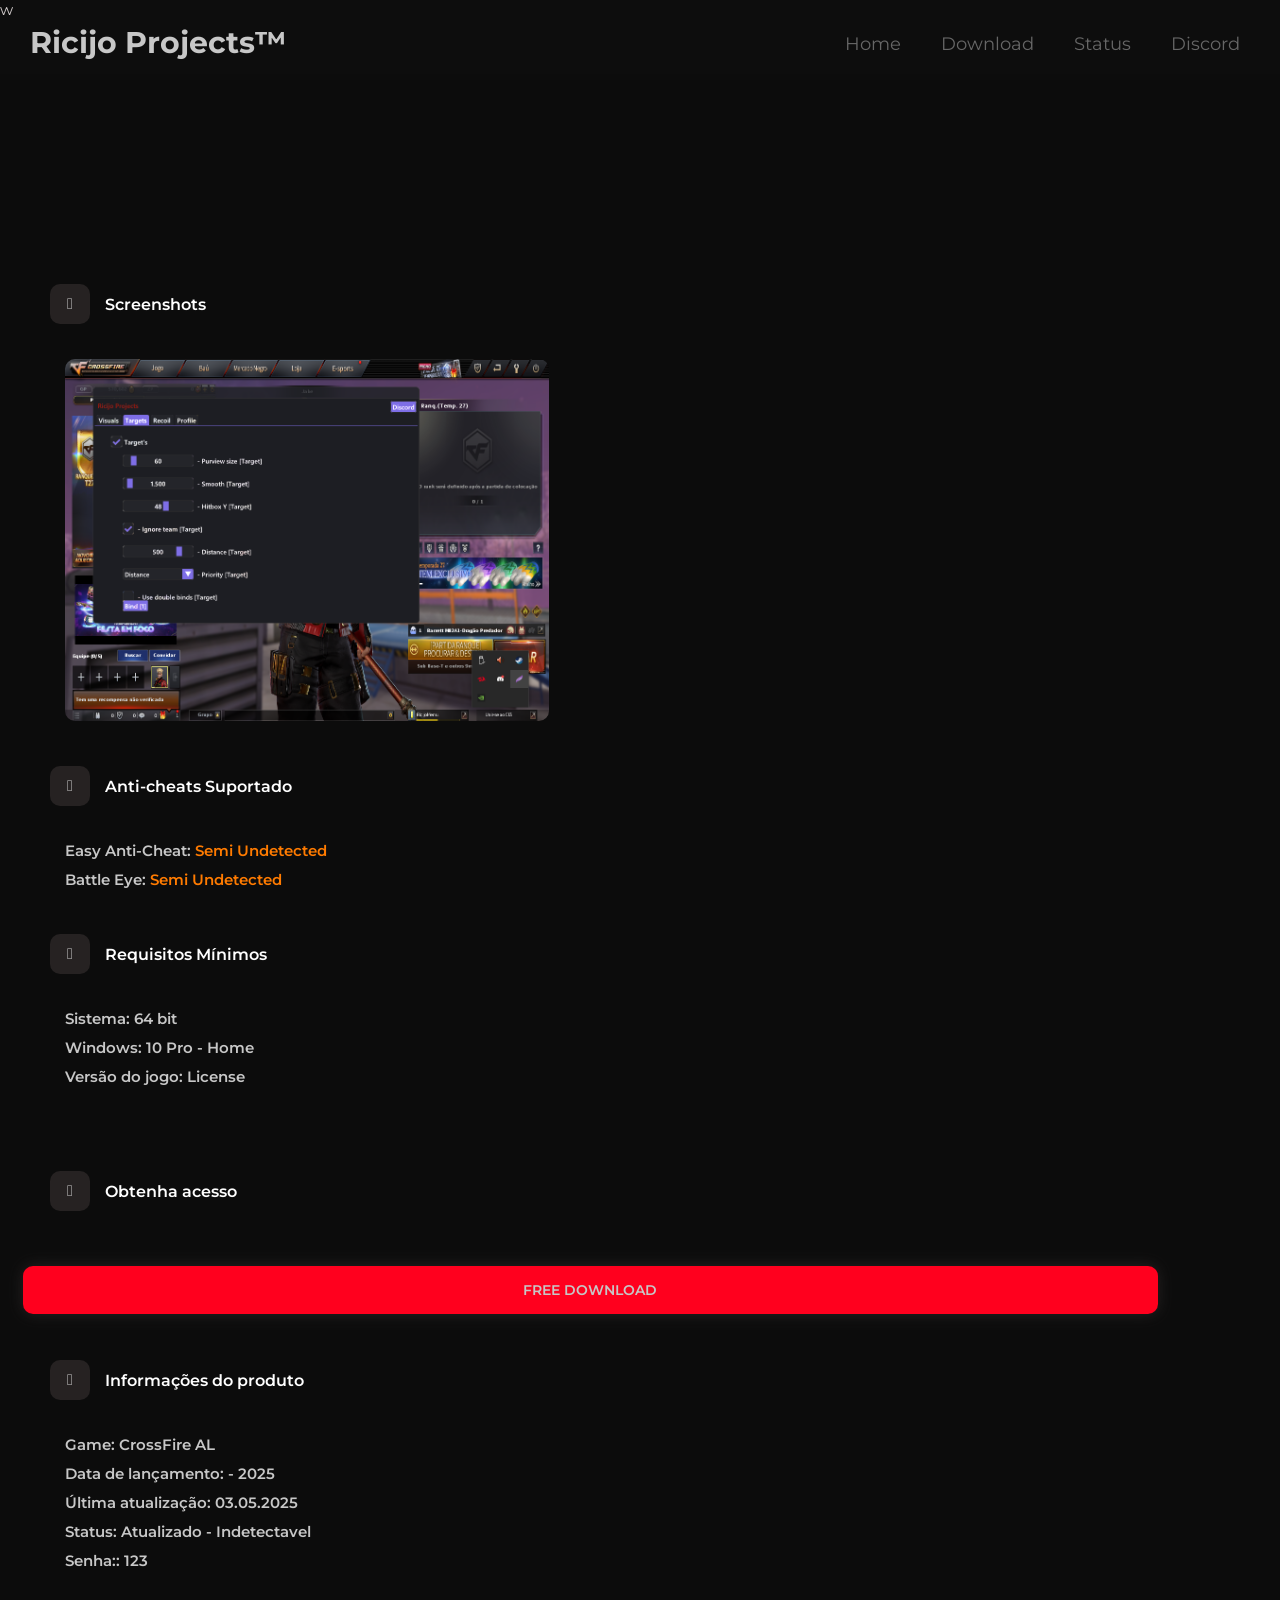
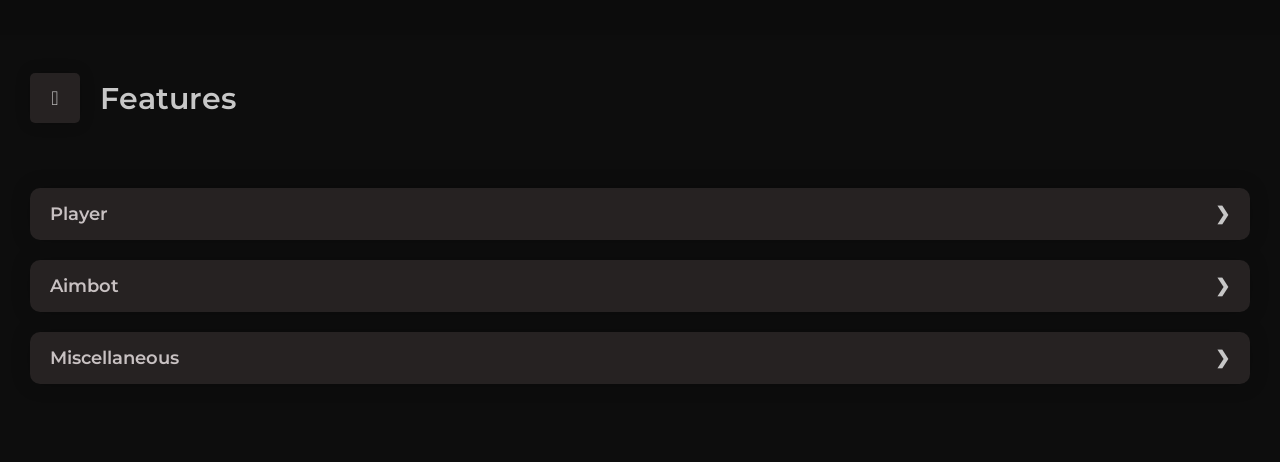
==== crossfire.html @ 5086c93b "Update crossfire.html" ====
w<html lang="en">
<!-- Mirrored from ruby-softwares.com/fortnite by HTTrack Website Copier/3.x [XR&CO'2014], Sun, 19 Feb 2023 17:25:14 GMT -->
<head>
    <link rel="icon" type="image/x-icon" href="assets/img/icon.ico">
    <meta charset="UTF-8">
    <meta name="viewport" content="width=device-width, initial-scale=1.0">
    <title>RC ~ CrossFire</title>
    <link rel="preconnect" href="https://fonts.gstatic.com/">
    <link href="https://fonts.googleapis.com/css2?family=Montserrat:wght@100;200;300;400;500;600;700;800;900&amp;family=Source+Sans+Pro:wght@200;300;400;600;700;900&amp;display=swap" rel="stylesheet">
    <link rel="stylesheet" href="css/fontawesome.min.css">
    <link rel="stylesheet" href="css/slick.css">
    <link rel="stylesheet" href="css/slick-theme.css">
    <link rel="stylesheet" href="css/style.css">
    <link rel="stylesheet" href="css/preloader.css">
    <link rel="apple-touch-icon" sizes="180x180" href="images/favicon/apple-touch-icon.html">
    <link rel="icon" href="assets/images/logo.png" type="image/x-icon">
    <link rel="manifest" href="images/favicon/site.html">
    <link rel="mask-icon" href="images/favicon/safari-pinned-tab.html" color="#5bbad5">
    <meta name="msapplication-TileColor" content="#da532c">
    <meta name="theme-color" content="#ffffff">
    <script src="../embed.sellpass.io/embed.js"></script>
    <link rel="stylesheet" href="../cdnjs.cloudflare.com/ajax/libs/font-awesome/4.7.0/css/font-awesome.min.css">
    <script src="../kit.fontawesome.com/d64f013ef9.js"></script><style media="all" id="fa-v4-font-face">/*!
 * Font Awesome Free 6.2.1 by @fontawesome - https://fontawesome.com
 * License - https://fontawesome.com/license/free (Icons: CC BY 4.0, Fonts: SIL OFL 1.1, Code: MIT License)
 * Copyright 2022 Fonticons, Inc.
 */@font-face{font-family:"FontAwesome";font-display:block;src:url(https://ka-f.fontawesome.com/releases/v6.2.1/webfonts/free-fa-solid-900.woff2) format("woff2"),url(https://ka-f.fontawesome.com/releases/v6.2.1/webfonts/free-fa-solid-900.ttf) format("truetype")}@font-face{font-family:"FontAwesome";font-display:block;src:url(https://ka-f.fontawesome.com/releases/v6.2.1/webfonts/free-fa-brands-400.woff2) format("woff2"),url(https://ka-f.fontawesome.com/releases/v6.2.1/webfonts/free-fa-brands-400.ttf) format("truetype")}@font-face{font-family:"FontAwesome";font-display:block;src:url(https://ka-f.fontawesome.com/releases/v6.2.1/webfonts/free-fa-regular-400.woff2) format("woff2"),url(https://ka-f.fontawesome.com/releases/v6.2.1/webfonts/free-fa-regular-400.ttf) format("truetype");unicode-range:u+f003,u+f006,u+f014,u+f016-f017,u+f01a-f01b,u+f01d,u+f022,u+f03e,u+f044,u+f046,u+f05c-f05d,u+f06e,u+f070,u+f087-f088,u+f08a,u+f094,u+f096-f097,u+f09d,u+f0a0,u+f0a2,u+f0a4-f0a7,u+f0c5,u+f0c7,u+f0e5-f0e6,u+f0eb,u+f0f6-f0f8,u+f10c,u+f114-f115,u+f118-f11a,u+f11c-f11d,u+f133,u+f147,u+f14e,u+f150-f152,u+f185-f186,u+f18e,u+f190-f192,u+f196,u+f1c1-f1c9,u+f1d9,u+f1db,u+f1e3,u+f1ea,u+f1f7,u+f1f9,u+f20a,u+f247-f248,u+f24a,u+f24d,u+f255-f25b,u+f25d,u+f271-f274,u+f278,u+f27b,u+f28c,u+f28e,u+f29c,u+f2b5,u+f2b7,u+f2ba,u+f2bc,u+f2be,u+f2c0-f2c1,u+f2c3,u+f2d0,u+f2d2,u+f2d4,u+f2dc}@font-face{font-family:"FontAwesome";font-display:block;src:url(https://ka-f.fontawesome.com/releases/v6.2.1/webfonts/free-fa-v4compatibility.woff2) format("woff2"),url(https://ka-f.fontawesome.com/releases/v6.2.1/webfonts/free-fa-v4compatibility.ttf) format("truetype");unicode-range:u+f041,u+f047,u+f065-f066,u+f07d-f07e,u+f080,u+f08b,u+f08e,u+f090,u+f09a,u+f0ac,u+f0ae,u+f0b2,u+f0d0,u+f0d6,u+f0e4,u+f0ec,u+f10a-f10b,u+f123,u+f13e,u+f148-f149,u+f14c,u+f156,u+f15e,u+f160-f161,u+f163,u+f175-f178,u+f195,u+f1f8,u+f219,u+f27a}</style><style media="all" id="fa-v5-font-face">/*!
 * Font Awesome Free 6.2.1 by @fontawesome - https://fontawesome.com
 * License - https://fontawesome.com/license/free (Icons: CC BY 4.0, Fonts: SIL OFL 1.1, Code: MIT License)
 * Copyright 2022 Fonticons, Inc.
 */@font-face{font-family:"Font Awesome 5 Brands";font-display:block;font-weight:400;src:url(https://ka-f.fontawesome.com/releases/v6.2.1/webfonts/free-fa-brands-400.woff2) format("woff2"),url(https://ka-f.fontawesome.com/releases/v6.2.1/webfonts/free-fa-brands-400.ttf) format("truetype")}@font-face{font-family:"Font Awesome 5 Free";font-display:block;font-weight:900;src:url(https://ka-f.fontawesome.com/releases/v6.2.1/webfonts/free-fa-solid-900.woff2) format("woff2"),url(https://ka-f.fontawesome.com/releases/v6.2.1/webfonts/free-fa-solid-900.ttf) format("truetype")}@font-face{font-family:"Font Awesome 5 Free";font-display:block;font-weight:400;src:url(https://ka-f.fontawesome.com/releases/v6.2.1/webfonts/free-fa-regular-400.woff2) format("woff2"),url(https://ka-f.fontawesome.com/releases/v6.2.1/webfonts/free-fa-regular-400.ttf) format("truetype")}</style><style media="all" id="fa-v4-shims">/*!
 * Font Awesome Free 6.2.1 by @fontawesome - https://fontawesome.com
 * License - https://fontawesome.com/license/free (Icons: CC BY 4.0, Fonts: SIL OFL 1.1, Code: MIT License)
 * Copyright 2022 Fonticons, Inc.
 */.fa.fa-glass:before{content:"\f000"}.fa.fa-envelope-o{font-family:"Font Awesome 6 Free";font-weight:400}.fa.fa-envelope-o:before{content:"\f0e0"}.fa.fa-star-o{font-family:"Font Awesome 6 Free";font-weight:400}.fa.fa-star-o:before{content:"\f005"}.fa.fa-close:before,.fa.fa-remove:before{content:"\f00d"}.fa.fa-gear:before{content:"\f013"}.fa.fa-trash-o{font-family:"Font Awesome 6 Free";font-weight:400}.fa.fa-trash-o:before{content:"\f2ed"}.fa.fa-home:before{content:"\f015"}.fa.fa-file-o{font-family:"Font Awesome 6 Free";font-weight:400}.fa.fa-file-o:before{content:"\f15b"}.fa.fa-clock-o{font-family:"Font Awesome 6 Free";font-weight:400}.fa.fa-clock-o:before{content:"\f017"}.fa.fa-arrow-circle-o-down{font-family:"Font Awesome 6 Free";font-weight:400}.fa.fa-arrow-circle-o-down:before{content:"\f358"}.fa.fa-arrow-circle-o-up{font-family:"Font Awesome 6 Free";font-weight:400}.fa.fa-arrow-circle-o-up:before{content:"\f35b"}.fa.fa-play-circle-o{font-family:"Font Awesome 6 Free";font-weight:400}.fa.fa-play-circle-o:before{content:"\f144"}.fa.fa-repeat:before,.fa.fa-rotate-right:before{content:"\f01e"}.fa.fa-refresh:before{content:"\f021"}.fa.fa-list-alt{font-family:"Font Awesome 6 Free";font-weight:400}.fa.fa-list-alt:before{content:"\f022"}.fa.fa-dedent:before{content:"\f03b"}.fa.fa-video-camera:before{content:"\f03d"}.fa.fa-picture-o{font-family:"Font Awesome 6 Free";font-weight:400}.fa.fa-picture-o:before{content:"\f03e"}.fa.fa-photo{font-family:"Font Awesome 6 Free";font-weight:400}.fa.fa-photo:before{content:"\f03e"}.fa.fa-image{font-family:"Font Awesome 6 Free";font-weight:400}.fa.fa-image:before{content:"\f03e"}.fa.fa-map-marker:before{content:"\f3c5"}.fa.fa-pencil-square-o{font-family:"Font Awesome 6 Free";font-weight:400}.fa.fa-pencil-square-o:before{content:"\f044"}.fa.fa-edit{font-family:"Font Awesome 6 Free";font-weight:400}.fa.fa-edit:before{content:"\f044"}.fa.fa-share-square-o:before{content:"\f14d"}.fa.fa-check-square-o{font-family:"Font Awesome 6 Free";font-weight:400}.fa.fa-check-square-o:before{content:"\f14a"}.fa.fa-arrows:before{content:"\f0b2"}.fa.fa-times-circle-o{font-family:"Font Awesome 6 Free";font-weight:400}.fa.fa-times-circle-o:before{content:"\f057"}.fa.fa-check-circle-o{font-family:"Font Awesome 6 Free";font-weight:400}.fa.fa-check-circle-o:before{content:"\f058"}.fa.fa-mail-forward:before{content:"\f064"}.fa.fa-expand:before{content:"\f424"}.fa.fa-compress:before{content:"\f422"}.fa.fa-eye,.fa.fa-eye-slash{font-family:"Font Awesome 6 Free";font-weight:400}.fa.fa-warning:before{content:"\f071"}.fa.fa-calendar:before{content:"\f073"}.fa.fa-arrows-v:before{content:"\f338"}.fa.fa-arrows-h:before{content:"\f337"}.fa.fa-bar-chart-o:before,.fa.fa-bar-chart:before{content:"\e0e3"}.fa.fa-twitter-square{font-family:"Font Awesome 6 Brands";font-weight:400}.fa.fa-twitter-square:before{content:"\f081"}.fa.fa-facebook-square{font-family:"Font Awesome 6 Brands";font-weight:400}.fa.fa-facebook-square:before{content:"\f082"}.fa.fa-gears:before{content:"\f085"}.fa.fa-thumbs-o-up{font-family:"Font Awesome 6 Free";font-weight:400}.fa.fa-thumbs-o-up:before{content:"\f164"}.fa.fa-thumbs-o-down{font-family:"Font Awesome 6 Free";font-weight:400}.fa.fa-thumbs-o-down:before{content:"\f165"}.fa.fa-heart-o{font-family:"Font Awesome 6 Free";font-weight:400}.fa.fa-heart-o:before{content:"\f004"}.fa.fa-sign-out:before{content:"\f2f5"}.fa.fa-linkedin-square{font-family:"Font Awesome 6 Brands";font-weight:400}.fa.fa-linkedin-square:before{content:"\f08c"}.fa.fa-thumb-tack:before{content:"\f08d"}.fa.fa-external-link:before{content:"\f35d"}.fa.fa-sign-in:before{content:"\f2f6"}.fa.fa-github-square{font-family:"Font Awesome 6 Brands";font-weight:400}.fa.fa-github-square:before{content:"\f092"}.fa.fa-lemon-o{font-family:"Font Awesome 6 Free";font-weight:400}.fa.fa-lemon-o:before{content:"\f094"}.fa.fa-square-o{font-family:"Font Awesome 6 Free";font-weight:400}.fa.fa-square-o:before{content:"\f0c8"}.fa.fa-bookmark-o{font-family:"Font Awesome 6 Free";font-weight:400}.fa.fa-bookmark-o:before{content:"\f02e"}.fa.fa-facebook,.fa.fa-twitter{font-family:"Font Awesome 6 Brands";font-weight:400}.fa.fa-facebook:before{content:"\f39e"}.fa.fa-facebook-f{font-family:"Font Awesome 6 Brands";font-weight:400}.fa.fa-facebook-f:before{content:"\f39e"}.fa.fa-github{font-family:"Font Awesome 6 Brands";font-weight:400}.fa.fa-credit-card{font-family:"Font Awesome 6 Free";font-weight:400}.fa.fa-feed:before{content:"\f09e"}.fa.fa-hdd-o{font-family:"Font Awesome 6 Free";font-weight:400}.fa.fa-hdd-o:before{content:"\f0a0"}.fa.fa-hand-o-right{font-family:"Font Awesome 6 Free";font-weight:400}.fa.fa-hand-o-right:before{content:"\f0a4"}.fa.fa-hand-o-left{font-family:"Font Awesome 6 Free";font-weight:400}.fa.fa-hand-o-left:before{content:"\f0a5"}.fa.fa-hand-o-up{font-family:"Font Awesome 6 Free";font-weight:400}.fa.fa-hand-o-up:before{content:"\f0a6"}.fa.fa-hand-o-down{font-family:"Font Awesome 6 Free";font-weight:400}.fa.fa-hand-o-down:before{content:"\f0a7"}.fa.fa-globe:before{content:"\f57d"}.fa.fa-tasks:before{content:"\f828"}.fa.fa-arrows-alt:before{content:"\f31e"}.fa.fa-group:before{content:"\f0c0"}.fa.fa-chain:before{content:"\f0c1"}.fa.fa-cut:before{content:"\f0c4"}.fa.fa-files-o{font-family:"Font Awesome 6 Free";font-weight:400}.fa.fa-files-o:before{content:"\f0c5"}.fa.fa-floppy-o{font-family:"Font Awesome 6 Free";font-weight:400}.fa.fa-floppy-o:before{content:"\f0c7"}.fa.fa-save{font-family:"Font Awesome 6 Free";font-weight:400}.fa.fa-save:before{content:"\f0c7"}.fa.fa-navicon:before,.fa.fa-reorder:before{content:"\f0c9"}.fa.fa-magic:before{content:"\e2ca"}.fa.fa-pinterest,.fa.fa-pinterest-square{font-family:"Font Awesome 6 Brands";font-weight:400}.fa.fa-pinterest-square:before{content:"\f0d3"}.fa.fa-google-plus-square{font-family:"Font Awesome 6 Brands";font-weight:400}.fa.fa-google-plus-square:before{content:"\f0d4"}.fa.fa-google-plus{font-family:"Font Awesome 6 Brands";font-weight:400}.fa.fa-google-plus:before{content:"\f0d5"}.fa.fa-money:before{content:"\f3d1"}.fa.fa-unsorted:before{content:"\f0dc"}.fa.fa-sort-desc:before{content:"\f0dd"}.fa.fa-sort-asc:before{content:"\f0de"}.fa.fa-linkedin{font-family:"Font Awesome 6 Brands";font-weight:400}.fa.fa-linkedin:before{content:"\f0e1"}.fa.fa-rotate-left:before{content:"\f0e2"}.fa.fa-legal:before{content:"\f0e3"}.fa.fa-dashboard:before,.fa.fa-tachometer:before{content:"\f625"}.fa.fa-comment-o{font-family:"Font Awesome 6 Free";font-weight:400}.fa.fa-comment-o:before{content:"\f075"}.fa.fa-comments-o{font-family:"Font Awesome 6 Free";font-weight:400}.fa.fa-comments-o:before{content:"\f086"}.fa.fa-flash:before{content:"\f0e7"}.fa.fa-clipboard:before{content:"\f0ea"}.fa.fa-lightbulb-o{font-family:"Font Awesome 6 Free";font-weight:400}.fa.fa-lightbulb-o:before{content:"\f0eb"}.fa.fa-exchange:before{content:"\f362"}.fa.fa-cloud-download:before{content:"\f0ed"}.fa.fa-cloud-upload:before{content:"\f0ee"}.fa.fa-bell-o{font-family:"Font Awesome 6 Free";font-weight:400}.fa.fa-bell-o:before{content:"\f0f3"}.fa.fa-cutlery:before{content:"\f2e7"}.fa.fa-file-text-o{font-family:"Font Awesome 6 Free";font-weight:400}.fa.fa-file-text-o:before{content:"\f15c"}.fa.fa-building-o{font-family:"Font Awesome 6 Free";font-weight:400}.fa.fa-building-o:before{content:"\f1ad"}.fa.fa-hospital-o{font-family:"Font Awesome 6 Free";font-weight:400}.fa.fa-hospital-o:before{content:"\f0f8"}.fa.fa-tablet:before{content:"\f3fa"}.fa.fa-mobile-phone:before,.fa.fa-mobile:before{content:"\f3cd"}.fa.fa-circle-o{font-family:"Font Awesome 6 Free";font-weight:400}.fa.fa-circle-o:before{content:"\f111"}.fa.fa-mail-reply:before{content:"\f3e5"}.fa.fa-github-alt{font-family:"Font Awesome 6 Brands";font-weight:400}.fa.fa-folder-o{font-family:"Font Awesome 6 Free";font-weight:400}.fa.fa-folder-o:before{content:"\f07b"}.fa.fa-folder-open-o{font-family:"Font Awesome 6 Free";font-weight:400}.fa.fa-folder-open-o:before{content:"\f07c"}.fa.fa-smile-o{font-family:"Font Awesome 6 Free";font-weight:400}.fa.fa-smile-o:before{content:"\f118"}.fa.fa-frown-o{font-family:"Font Awesome 6 Free";font-weight:400}.fa.fa-frown-o:before{content:"\f119"}.fa.fa-meh-o{font-family:"Font Awesome 6 Free";font-weight:400}.fa.fa-meh-o:before{content:"\f11a"}.fa.fa-keyboard-o{font-family:"Font Awesome 6 Free";font-weight:400}.fa.fa-keyboard-o:before{content:"\f11c"}.fa.fa-flag-o{font-family:"Font Awesome 6 Free";font-weight:400}.fa.fa-flag-o:before{content:"\f024"}.fa.fa-mail-reply-all:before{content:"\f122"}.fa.fa-star-half-o{font-family:"Font Awesome 6 Free";font-weight:400}.fa.fa-star-half-o:before{content:"\f5c0"}.fa.fa-star-half-empty{font-family:"Font Awesome 6 Free";font-weight:400}.fa.fa-star-half-empty:before{content:"\f5c0"}.fa.fa-star-half-full{font-family:"Font Awesome 6 Free";font-weight:400}.fa.fa-star-half-full:before{content:"\f5c0"}.fa.fa-code-fork:before{content:"\f126"}.fa.fa-chain-broken:before,.fa.fa-unlink:before{content:"\f127"}.fa.fa-calendar-o{font-family:"Font Awesome 6 Free";font-weight:400}.fa.fa-calendar-o:before{content:"\f133"}.fa.fa-css3,.fa.fa-html5,.fa.fa-maxcdn{font-family:"Font Awesome 6 Brands";font-weight:400}.fa.fa-unlock-alt:before{content:"\f09c"}.fa.fa-minus-square-o{font-family:"Font Awesome 6 Free";font-weight:400}.fa.fa-minus-square-o:before{content:"\f146"}.fa.fa-level-up:before{content:"\f3bf"}.fa.fa-level-down:before{content:"\f3be"}.fa.fa-pencil-square:before{content:"\f14b"}.fa.fa-external-link-square:before{content:"\f360"}.fa.fa-compass{font-family:"Font Awesome 6 Free";font-weight:400}.fa.fa-caret-square-o-down{font-family:"Font Awesome 6 Free";font-weight:400}.fa.fa-caret-square-o-down:before{content:"\f150"}.fa.fa-toggle-down{font-family:"Font Awesome 6 Free";font-weight:400}.fa.fa-toggle-down:before{content:"\f150"}.fa.fa-caret-square-o-up{font-family:"Font Awesome 6 Free";font-weight:400}.fa.fa-caret-square-o-up:before{content:"\f151"}.fa.fa-toggle-up{font-family:"Font Awesome 6 Free";font-weight:400}.fa.fa-toggle-up:before{content:"\f151"}.fa.fa-caret-square-o-right{font-family:"Font Awesome 6 Free";font-weight:400}.fa.fa-caret-square-o-right:before{content:"\f152"}.fa.fa-toggle-right{font-family:"Font Awesome 6 Free";font-weight:400}.fa.fa-toggle-right:before{content:"\f152"}.fa.fa-eur:before,.fa.fa-euro:before{content:"\f153"}.fa.fa-gbp:before{content:"\f154"}.fa.fa-dollar:before,.fa.fa-usd:before{content:"\24"}.fa.fa-inr:before,.fa.fa-rupee:before{content:"\e1bc"}.fa.fa-cny:before,.fa.fa-jpy:before,.fa.fa-rmb:before,.fa.fa-yen:before{content:"\f157"}.fa.fa-rouble:before,.fa.fa-rub:before,.fa.fa-ruble:before{content:"\f158"}.fa.fa-krw:before,.fa.fa-won:before{content:"\f159"}.fa.fa-bitcoin,.fa.fa-btc{font-family:"Font Awesome 6 Brands";font-weight:400}.fa.fa-bitcoin:before{content:"\f15a"}.fa.fa-file-text:before{content:"\f15c"}.fa.fa-sort-alpha-asc:before{content:"\f15d"}.fa.fa-sort-alpha-desc:before{content:"\f881"}.fa.fa-sort-amount-asc:before{content:"\f884"}.fa.fa-sort-amount-desc:before{content:"\f160"}.fa.fa-sort-numeric-asc:before{content:"\f162"}.fa.fa-sort-numeric-desc:before{content:"\f886"}.fa.fa-youtube-square{font-family:"Font Awesome 6 Brands";font-weight:400}.fa.fa-youtube-square:before{content:"\f431"}.fa.fa-xing,.fa.fa-xing-square,.fa.fa-youtube{font-family:"Font Awesome 6 Brands";font-weight:400}.fa.fa-xing-square:before{content:"\f169"}.fa.fa-youtube-play{font-family:"Font Awesome 6 Brands";font-weight:400}.fa.fa-youtube-play:before{content:"\f167"}.fa.fa-adn,.fa.fa-bitbucket,.fa.fa-bitbucket-square,.fa.fa-dropbox,.fa.fa-flickr,.fa.fa-instagram,.fa.fa-stack-overflow{font-family:"Font Awesome 6 Brands";font-weight:400}.fa.fa-bitbucket-square:before{content:"\f171"}.fa.fa-tumblr,.fa.fa-tumblr-square{font-family:"Font Awesome 6 Brands";font-weight:400}.fa.fa-tumblr-square:before{content:"\f174"}.fa.fa-long-arrow-down:before{content:"\f309"}.fa.fa-long-arrow-up:before{content:"\f30c"}.fa.fa-long-arrow-left:before{content:"\f30a"}.fa.fa-long-arrow-right:before{content:"\f30b"}.fa.fa-android,.fa.fa-apple,.fa.fa-dribbble,.fa.fa-foursquare,.fa.fa-gittip,.fa.fa-gratipay,.fa.fa-linux,.fa.fa-skype,.fa.fa-trello,.fa.fa-windows{font-family:"Font Awesome 6 Brands";font-weight:400}.fa.fa-gittip:before{content:"\f184"}.fa.fa-sun-o{font-family:"Font Awesome 6 Free";font-weight:400}.fa.fa-sun-o:before{content:"\f185"}.fa.fa-moon-o{font-family:"Font Awesome 6 Free";font-weight:400}.fa.fa-moon-o:before{content:"\f186"}.fa.fa-pagelines,.fa.fa-renren,.fa.fa-stack-exchange,.fa.fa-vk,.fa.fa-weibo{font-family:"Font Awesome 6 Brands";font-weight:400}.fa.fa-arrow-circle-o-right{font-family:"Font Awesome 6 Free";font-weight:400}.fa.fa-arrow-circle-o-right:before{content:"\f35a"}.fa.fa-arrow-circle-o-left{font-family:"Font Awesome 6 Free";font-weight:400}.fa.fa-arrow-circle-o-left:before{content:"\f359"}.fa.fa-caret-square-o-left{font-family:"Font Awesome 6 Free";font-weight:400}.fa.fa-caret-square-o-left:before{content:"\f191"}.fa.fa-toggle-left{font-family:"Font Awesome 6 Free";font-weight:400}.fa.fa-toggle-left:before{content:"\f191"}.fa.fa-dot-circle-o{font-family:"Font Awesome 6 Free";font-weight:400}.fa.fa-dot-circle-o:before{content:"\f192"}.fa.fa-vimeo-square{font-family:"Font Awesome 6 Brands";font-weight:400}.fa.fa-vimeo-square:before{content:"\f194"}.fa.fa-try:before,.fa.fa-turkish-lira:before{content:"\e2bb"}.fa.fa-plus-square-o{font-family:"Font Awesome 6 Free";font-weight:400}.fa.fa-plus-square-o:before{content:"\f0fe"}.fa.fa-openid,.fa.fa-slack,.fa.fa-wordpress{font-family:"Font Awesome 6 Brands";font-weight:400}.fa.fa-bank:before,.fa.fa-institution:before{content:"\f19c"}.fa.fa-mortar-board:before{content:"\f19d"}.fa.fa-google,.fa.fa-reddit,.fa.fa-reddit-square,.fa.fa-yahoo{font-family:"Font Awesome 6 Brands";font-weight:400}.fa.fa-reddit-square:before{content:"\f1a2"}.fa.fa-behance,.fa.fa-behance-square,.fa.fa-delicious,.fa.fa-digg,.fa.fa-drupal,.fa.fa-joomla,.fa.fa-pied-piper-alt,.fa.fa-pied-piper-pp,.fa.fa-stumbleupon,.fa.fa-stumbleupon-circle{font-family:"Font Awesome 6 Brands";font-weight:400}.fa.fa-behance-square:before{content:"\f1b5"}.fa.fa-steam,.fa.fa-steam-square{font-family:"Font Awesome 6 Brands";font-weight:400}.fa.fa-steam-square:before{content:"\f1b7"}.fa.fa-automobile:before{content:"\f1b9"}.fa.fa-cab:before{content:"\f1ba"}.fa.fa-deviantart,.fa.fa-soundcloud,.fa.fa-spotify{font-family:"Font Awesome 6 Brands";font-weight:400}.fa.fa-file-pdf-o{font-family:"Font Awesome 6 Free";font-weight:400}.fa.fa-file-pdf-o:before{content:"\f1c1"}.fa.fa-file-word-o{font-family:"Font Awesome 6 Free";font-weight:400}.fa.fa-file-word-o:before{content:"\f1c2"}.fa.fa-file-excel-o{font-family:"Font Awesome 6 Free";font-weight:400}.fa.fa-file-excel-o:before{content:"\f1c3"}.fa.fa-file-powerpoint-o{font-family:"Font Awesome 6 Free";font-weight:400}.fa.fa-file-powerpoint-o:before{content:"\f1c4"}.fa.fa-file-image-o{font-family:"Font Awesome 6 Free";font-weight:400}.fa.fa-file-image-o:before{content:"\f1c5"}.fa.fa-file-photo-o{font-family:"Font Awesome 6 Free";font-weight:400}.fa.fa-file-photo-o:before{content:"\f1c5"}.fa.fa-file-picture-o{font-family:"Font Awesome 6 Free";font-weight:400}.fa.fa-file-picture-o:before{content:"\f1c5"}.fa.fa-file-archive-o{font-family:"Font Awesome 6 Free";font-weight:400}.fa.fa-file-archive-o:before{content:"\f1c6"}.fa.fa-file-zip-o{font-family:"Font Awesome 6 Free";font-weight:400}.fa.fa-file-zip-o:before{content:"\f1c6"}.fa.fa-file-audio-o{font-family:"Font Awesome 6 Free";font-weight:400}.fa.fa-file-audio-o:before{content:"\f1c7"}.fa.fa-file-sound-o{font-family:"Font Awesome 6 Free";font-weight:400}.fa.fa-file-sound-o:before{content:"\f1c7"}.fa.fa-file-video-o{font-family:"Font Awesome 6 Free";font-weight:400}.fa.fa-file-video-o:before{content:"\f1c8"}.fa.fa-file-movie-o{font-family:"Font Awesome 6 Free";font-weight:400}.fa.fa-file-movie-o:before{content:"\f1c8"}.fa.fa-file-code-o{font-family:"Font Awesome 6 Free";font-weight:400}.fa.fa-file-code-o:before{content:"\f1c9"}.fa.fa-codepen,.fa.fa-jsfiddle,.fa.fa-vine{font-family:"Font Awesome 6 Brands";font-weight:400}.fa.fa-life-bouy:before,.fa.fa-life-buoy:before,.fa.fa-life-saver:before,.fa.fa-support:before{content:"\f1cd"}.fa.fa-circle-o-notch:before{content:"\f1ce"}.fa.fa-ra,.fa.fa-rebel{font-family:"Font Awesome 6 Brands";font-weight:400}.fa.fa-ra:before{content:"\f1d0"}.fa.fa-resistance{font-family:"Font Awesome 6 Brands";font-weight:400}.fa.fa-resistance:before{content:"\f1d0"}.fa.fa-empire,.fa.fa-ge{font-family:"Font Awesome 6 Brands";font-weight:400}.fa.fa-ge:before{content:"\f1d1"}.fa.fa-git-square{font-family:"Font Awesome 6 Brands";font-weight:400}.fa.fa-git-square:before{content:"\f1d2"}.fa.fa-git,.fa.fa-hacker-news,.fa.fa-y-combinator-square{font-family:"Font Awesome 6 Brands";font-weight:400}.fa.fa-y-combinator-square:before{content:"\f1d4"}.fa.fa-yc-square{font-family:"Font Awesome 6 Brands";font-weight:400}.fa.fa-yc-square:before{content:"\f1d4"}.fa.fa-qq,.fa.fa-tencent-weibo,.fa.fa-wechat,.fa.fa-weixin{font-family:"Font Awesome 6 Brands";font-weight:400}.fa.fa-wechat:before{content:"\f1d7"}.fa.fa-send:before{content:"\f1d8"}.fa.fa-paper-plane-o{font-family:"Font Awesome 6 Free";font-weight:400}.fa.fa-paper-plane-o:before{content:"\f1d8"}.fa.fa-send-o{font-family:"Font Awesome 6 Free";font-weight:400}.fa.fa-send-o:before{content:"\f1d8"}.fa.fa-circle-thin{font-family:"Font Awesome 6 Free";font-weight:400}.fa.fa-circle-thin:before{content:"\f111"}.fa.fa-header:before{content:"\f1dc"}.fa.fa-futbol-o{font-family:"Font Awesome 6 Free";font-weight:400}.fa.fa-futbol-o:before{content:"\f1e3"}.fa.fa-soccer-ball-o{font-family:"Font Awesome 6 Free";font-weight:400}.fa.fa-soccer-ball-o:before{content:"\f1e3"}.fa.fa-slideshare,.fa.fa-twitch,.fa.fa-yelp{font-family:"Font Awesome 6 Brands";font-weight:400}.fa.fa-newspaper-o{font-family:"Font Awesome 6 Free";font-weight:400}.fa.fa-newspaper-o:before{content:"\f1ea"}.fa.fa-cc-amex,.fa.fa-cc-discover,.fa.fa-cc-mastercard,.fa.fa-cc-paypal,.fa.fa-cc-stripe,.fa.fa-cc-visa,.fa.fa-google-wallet,.fa.fa-paypal{font-family:"Font Awesome 6 Brands";font-weight:400}.fa.fa-bell-slash-o{font-family:"Font Awesome 6 Free";font-weight:400}.fa.fa-bell-slash-o:before{content:"\f1f6"}.fa.fa-trash:before{content:"\f2ed"}.fa.fa-copyright{font-family:"Font Awesome 6 Free";font-weight:400}.fa.fa-eyedropper:before{content:"\f1fb"}.fa.fa-area-chart:before{content:"\f1fe"}.fa.fa-pie-chart:before{content:"\f200"}.fa.fa-line-chart:before{content:"\f201"}.fa.fa-lastfm,.fa.fa-lastfm-square{font-family:"Font Awesome 6 Brands";font-weight:400}.fa.fa-lastfm-square:before{content:"\f203"}.fa.fa-angellist,.fa.fa-ioxhost{font-family:"Font Awesome 6 Brands";font-weight:400}.fa.fa-cc{font-family:"Font Awesome 6 Free";font-weight:400}.fa.fa-cc:before{content:"\f20a"}.fa.fa-ils:before,.fa.fa-shekel:before,.fa.fa-sheqel:before{content:"\f20b"}.fa.fa-buysellads,.fa.fa-connectdevelop,.fa.fa-dashcube,.fa.fa-forumbee,.fa.fa-leanpub,.fa.fa-sellsy,.fa.fa-shirtsinbulk,.fa.fa-simplybuilt,.fa.fa-skyatlas{font-family:"Font Awesome 6 Brands";font-weight:400}.fa.fa-diamond{font-family:"Font Awesome 6 Free";font-weight:400}.fa.fa-diamond:before{content:"\f3a5"}.fa.fa-intersex:before,.fa.fa-transgender:before{content:"\f224"}.fa.fa-transgender-alt:before{content:"\f225"}.fa.fa-facebook-official{font-family:"Font Awesome 6 Brands";font-weight:400}.fa.fa-facebook-official:before{content:"\f09a"}.fa.fa-pinterest-p,.fa.fa-whatsapp{font-family:"Font Awesome 6 Brands";font-weight:400}.fa.fa-hotel:before{content:"\f236"}.fa.fa-medium,.fa.fa-viacoin,.fa.fa-y-combinator,.fa.fa-yc{font-family:"Font Awesome 6 Brands";font-weight:400}.fa.fa-yc:before{content:"\f23b"}.fa.fa-expeditedssl,.fa.fa-opencart,.fa.fa-optin-monster{font-family:"Font Awesome 6 Brands";font-weight:400}.fa.fa-battery-4:before,.fa.fa-battery:before{content:"\f240"}.fa.fa-battery-3:before{content:"\f241"}.fa.fa-battery-2:before{content:"\f242"}.fa.fa-battery-1:before{content:"\f243"}.fa.fa-battery-0:before{content:"\f244"}.fa.fa-object-group,.fa.fa-object-ungroup,.fa.fa-sticky-note-o{font-family:"Font Awesome 6 Free";font-weight:400}.fa.fa-sticky-note-o:before{content:"\f249"}.fa.fa-cc-diners-club,.fa.fa-cc-jcb{font-family:"Font Awesome 6 Brands";font-weight:400}.fa.fa-clone{font-family:"Font Awesome 6 Free";font-weight:400}.fa.fa-hourglass-o:before{content:"\f254"}.fa.fa-hourglass-1:before{content:"\f251"}.fa.fa-hourglass-2:before{content:"\f252"}.fa.fa-hourglass-3:before{content:"\f253"}.fa.fa-hand-rock-o{font-family:"Font Awesome 6 Free";font-weight:400}.fa.fa-hand-rock-o:before{content:"\f255"}.fa.fa-hand-grab-o{font-family:"Font Awesome 6 Free";font-weight:400}.fa.fa-hand-grab-o:before{content:"\f255"}.fa.fa-hand-paper-o{font-family:"Font Awesome 6 Free";font-weight:400}.fa.fa-hand-paper-o:before{content:"\f256"}.fa.fa-hand-stop-o{font-family:"Font Awesome 6 Free";font-weight:400}.fa.fa-hand-stop-o:before{content:"\f256"}.fa.fa-hand-scissors-o{font-family:"Font Awesome 6 Free";font-weight:400}.fa.fa-hand-scissors-o:before{content:"\f257"}.fa.fa-hand-lizard-o{font-family:"Font Awesome 6 Free";font-weight:400}.fa.fa-hand-lizard-o:before{content:"\f258"}.fa.fa-hand-spock-o{font-family:"Font Awesome 6 Free";font-weight:400}.fa.fa-hand-spock-o:before{content:"\f259"}.fa.fa-hand-pointer-o{font-family:"Font Awesome 6 Free";font-weight:400}.fa.fa-hand-pointer-o:before{content:"\f25a"}.fa.fa-hand-peace-o{font-family:"Font Awesome 6 Free";font-weight:400}.fa.fa-hand-peace-o:before{content:"\f25b"}.fa.fa-registered{font-family:"Font Awesome 6 Free";font-weight:400}.fa.fa-creative-commons,.fa.fa-gg,.fa.fa-gg-circle,.fa.fa-odnoklassniki,.fa.fa-odnoklassniki-square{font-family:"Font Awesome 6 Brands";font-weight:400}.fa.fa-odnoklassniki-square:before{content:"\f264"}.fa.fa-chrome,.fa.fa-firefox,.fa.fa-get-pocket,.fa.fa-internet-explorer,.fa.fa-opera,.fa.fa-safari,.fa.fa-wikipedia-w{font-family:"Font Awesome 6 Brands";font-weight:400}.fa.fa-television:before{content:"\f26c"}.fa.fa-500px,.fa.fa-amazon,.fa.fa-contao{font-family:"Font Awesome 6 Brands";font-weight:400}.fa.fa-calendar-plus-o{font-family:"Font Awesome 6 Free";font-weight:400}.fa.fa-calendar-plus-o:before{content:"\f271"}.fa.fa-calendar-minus-o{font-family:"Font Awesome 6 Free";font-weight:400}.fa.fa-calendar-minus-o:before{content:"\f272"}.fa.fa-calendar-times-o{font-family:"Font Awesome 6 Free";font-weight:400}.fa.fa-calendar-times-o:before{content:"\f273"}.fa.fa-calendar-check-o{font-family:"Font Awesome 6 Free";font-weight:400}.fa.fa-calendar-check-o:before{content:"\f274"}.fa.fa-map-o{font-family:"Font Awesome 6 Free";font-weight:400}.fa.fa-map-o:before{content:"\f279"}.fa.fa-commenting:before{content:"\f4ad"}.fa.fa-commenting-o{font-family:"Font Awesome 6 Free";font-weight:400}.fa.fa-commenting-o:before{content:"\f4ad"}.fa.fa-houzz,.fa.fa-vimeo{font-family:"Font Awesome 6 Brands";font-weight:400}.fa.fa-vimeo:before{content:"\f27d"}.fa.fa-black-tie,.fa.fa-edge,.fa.fa-fonticons,.fa.fa-reddit-alien{font-family:"Font Awesome 6 Brands";font-weight:400}.fa.fa-credit-card-alt:before{content:"\f09d"}.fa.fa-codiepie,.fa.fa-fort-awesome,.fa.fa-mixcloud,.fa.fa-modx,.fa.fa-product-hunt,.fa.fa-scribd,.fa.fa-usb{font-family:"Font Awesome 6 Brands";font-weight:400}.fa.fa-pause-circle-o{font-family:"Font Awesome 6 Free";font-weight:400}.fa.fa-pause-circle-o:before{content:"\f28b"}.fa.fa-stop-circle-o{font-family:"Font Awesome 6 Free";font-weight:400}.fa.fa-stop-circle-o:before{content:"\f28d"}.fa.fa-bluetooth,.fa.fa-bluetooth-b,.fa.fa-envira,.fa.fa-gitlab,.fa.fa-wheelchair-alt,.fa.fa-wpbeginner,.fa.fa-wpforms{font-family:"Font Awesome 6 Brands";font-weight:400}.fa.fa-wheelchair-alt:before{content:"\f368"}.fa.fa-question-circle-o{font-family:"Font Awesome 6 Free";font-weight:400}.fa.fa-question-circle-o:before{content:"\f059"}.fa.fa-volume-control-phone:before{content:"\f2a0"}.fa.fa-asl-interpreting:before{content:"\f2a3"}.fa.fa-deafness:before,.fa.fa-hard-of-hearing:before{content:"\f2a4"}.fa.fa-glide,.fa.fa-glide-g{font-family:"Font Awesome 6 Brands";font-weight:400}.fa.fa-signing:before{content:"\f2a7"}.fa.fa-viadeo,.fa.fa-viadeo-square{font-family:"Font Awesome 6 Brands";font-weight:400}.fa.fa-viadeo-square:before{content:"\f2aa"}.fa.fa-snapchat,.fa.fa-snapchat-ghost{font-family:"Font Awesome 6 Brands";font-weight:400}.fa.fa-snapchat-ghost:before{content:"\f2ab"}.fa.fa-snapchat-square{font-family:"Font Awesome 6 Brands";font-weight:400}.fa.fa-snapchat-square:before{content:"\f2ad"}.fa.fa-first-order,.fa.fa-google-plus-official,.fa.fa-pied-piper,.fa.fa-themeisle,.fa.fa-yoast{font-family:"Font Awesome 6 Brands";font-weight:400}.fa.fa-google-plus-official:before{content:"\f2b3"}.fa.fa-google-plus-circle{font-family:"Font Awesome 6 Brands";font-weight:400}.fa.fa-google-plus-circle:before{content:"\f2b3"}.fa.fa-fa,.fa.fa-font-awesome{font-family:"Font Awesome 6 Brands";font-weight:400}.fa.fa-fa:before{content:"\f2b4"}.fa.fa-handshake-o{font-family:"Font Awesome 6 Free";font-weight:400}.fa.fa-handshake-o:before{content:"\f2b5"}.fa.fa-envelope-open-o{font-family:"Font Awesome 6 Free";font-weight:400}.fa.fa-envelope-open-o:before{content:"\f2b6"}.fa.fa-linode{font-family:"Font Awesome 6 Brands";font-weight:400}.fa.fa-address-book-o{font-family:"Font Awesome 6 Free";font-weight:400}.fa.fa-address-book-o:before{content:"\f2b9"}.fa.fa-vcard:before{content:"\f2bb"}.fa.fa-address-card-o{font-family:"Font Awesome 6 Free";font-weight:400}.fa.fa-address-card-o:before{content:"\f2bb"}.fa.fa-vcard-o{font-family:"Font Awesome 6 Free";font-weight:400}.fa.fa-vcard-o:before{content:"\f2bb"}.fa.fa-user-circle-o{font-family:"Font Awesome 6 Free";font-weight:400}.fa.fa-user-circle-o:before{content:"\f2bd"}.fa.fa-user-o{font-family:"Font Awesome 6 Free";font-weight:400}.fa.fa-user-o:before{content:"\f007"}.fa.fa-id-badge{font-family:"Font Awesome 6 Free";font-weight:400}.fa.fa-drivers-license:before{content:"\f2c2"}.fa.fa-id-card-o{font-family:"Font Awesome 6 Free";font-weight:400}.fa.fa-id-card-o:before{content:"\f2c2"}.fa.fa-drivers-license-o{font-family:"Font Awesome 6 Free";font-weight:400}.fa.fa-drivers-license-o:before{content:"\f2c2"}.fa.fa-free-code-camp,.fa.fa-quora,.fa.fa-telegram{font-family:"Font Awesome 6 Brands";font-weight:400}.fa.fa-thermometer-4:before,.fa.fa-thermometer:before{content:"\f2c7"}.fa.fa-thermometer-3:before{content:"\f2c8"}.fa.fa-thermometer-2:before{content:"\f2c9"}.fa.fa-thermometer-1:before{content:"\f2ca"}.fa.fa-thermometer-0:before{content:"\f2cb"}.fa.fa-bathtub:before,.fa.fa-s15:before{content:"\f2cd"}.fa.fa-window-maximize,.fa.fa-window-restore{font-family:"Font Awesome 6 Free";font-weight:400}.fa.fa-times-rectangle:before{content:"\f410"}.fa.fa-window-close-o{font-family:"Font Awesome 6 Free";font-weight:400}.fa.fa-window-close-o:before{content:"\f410"}.fa.fa-times-rectangle-o{font-family:"Font Awesome 6 Free";font-weight:400}.fa.fa-times-rectangle-o:before{content:"\f410"}.fa.fa-bandcamp,.fa.fa-eercast,.fa.fa-etsy,.fa.fa-grav,.fa.fa-imdb,.fa.fa-ravelry{font-family:"Font Awesome 6 Brands";font-weight:400}.fa.fa-eercast:before{content:"\f2da"}.fa.fa-snowflake-o{font-family:"Font Awesome 6 Free";font-weight:400}.fa.fa-snowflake-o:before{content:"\f2dc"}.fa.fa-meetup,.fa.fa-superpowers,.fa.fa-wpexplorer{font-family:"Font Awesome 6 Brands";font-weight:400}</style><style media="all" id="fa-main">/*!
 * Font Awesome Free 6.2.1 by @fontawesome - https://fontawesome.com
 * License - https://fontawesome.com/license/free (Icons: CC BY 4.0, Fonts: SIL OFL 1.1, Code: MIT License)
 * Copyright 2022 Fonticons, Inc.
 */.fa{font-family:var(--fa-style-family,"Font Awesome 6 Free");font-weight:var(--fa-style,900)}.fa,.fa-brands,.fa-classic,.fa-regular,.fa-sharp,.fa-solid,.fab,.far,.fas{-moz-osx-font-smoothing:grayscale;-webkit-font-smoothing:antialiased;display:var(--fa-display,inline-block);font-style:normal;font-variant:normal;line-height:1;text-rendering:auto}.fa-classic,.fa-regular,.fa-solid,.far,.fas{font-family:"Font Awesome 6 Free"}.fa-brands,.fab{font-family:"Font Awesome 6 Brands"}.fa-1x{font-size:1em}.fa-2x{font-size:2em}.fa-3x{font-size:3em}.fa-4x{font-size:4em}.fa-5x{font-size:5em}.fa-6x{font-size:6em}.fa-7x{font-size:7em}.fa-8x{font-size:8em}.fa-9x{font-size:9em}.fa-10x{font-size:10em}.fa-2xs{font-size:.625em;line-height:.1em;vertical-align:.225em}.fa-xs{font-size:.75em;line-height:.08333em;vertical-align:.125em}.fa-sm{font-size:.875em;line-height:.07143em;vertical-align:.05357em}.fa-lg{font-size:1.25em;line-height:.05em;vertical-align:-.075em}.fa-xl{font-size:1.5em;line-height:.04167em;vertical-align:-.125em}.fa-2xl{font-size:2em;line-height:.03125em;vertical-align:-.1875em}.fa-fw{text-align:center;width:1.25em}.fa-ul{list-style-type:none;margin-left:var(--fa-li-margin,2.5em);padding-left:0}.fa-ul>li{position:relative}.fa-li{left:calc(var(--fa-li-width, 2em)*-1);position:absolute;text-align:center;width:var(--fa-li-width,2em);line-height:inherit}.fa-border{border-radius:var(--fa-border-radius,.1em);border:var(--fa-border-width,.08em) var(--fa-border-style,solid) var(--fa-border-color,#eee);padding:var(--fa-border-padding,.2em .25em .15em)}.fa-pull-left{float:left;margin-right:var(--fa-pull-margin,.3em)}.fa-pull-right{float:right;margin-left:var(--fa-pull-margin,.3em)}.fa-beat{-webkit-animation-name:fa-beat;animation-name:fa-beat;-webkit-animation-delay:var(--fa-animation-delay,0s);animation-delay:var(--fa-animation-delay,0s);-webkit-animation-direction:var(--fa-animation-direction,normal);animation-direction:var(--fa-animation-direction,normal);-webkit-animation-duration:var(--fa-animation-duration,1s);animation-duration:var(--fa-animation-duration,1s);-webkit-animation-iteration-count:var(--fa-animation-iteration-count,infinite);animation-iteration-count:var(--fa-animation-iteration-count,infinite);-webkit-animation-timing-function:var(--fa-animation-timing,ease-in-out);animation-timing-function:var(--fa-animation-timing,ease-in-out)}.fa-bounce{-webkit-animation-name:fa-bounce;animation-name:fa-bounce;-webkit-animation-delay:var(--fa-animation-delay,0s);animation-delay:var(--fa-animation-delay,0s);-webkit-animation-direction:var(--fa-animation-direction,normal);animation-direction:var(--fa-animation-direction,normal);-webkit-animation-duration:var(--fa-animation-duration,1s);animation-duration:var(--fa-animation-duration,1s);-webkit-animation-iteration-count:var(--fa-animation-iteration-count,infinite);animation-iteration-count:var(--fa-animation-iteration-count,infinite);-webkit-animation-timing-function:var(--fa-animation-timing,cubic-bezier(.28,.84,.42,1));animation-timing-function:var(--fa-animation-timing,cubic-bezier(.28,.84,.42,1))}.fa-fade{-webkit-animation-name:fa-fade;animation-name:fa-fade;-webkit-animation-iteration-count:var(--fa-animation-iteration-count,infinite);animation-iteration-count:var(--fa-animation-iteration-count,infinite);-webkit-animation-timing-function:var(--fa-animation-timing,cubic-bezier(.4,0,.6,1));animation-timing-function:var(--fa-animation-timing,cubic-bezier(.4,0,.6,1))}.fa-beat-fade,.fa-fade{-webkit-animation-delay:var(--fa-animation-delay,0s);animation-delay:var(--fa-animation-delay,0s);-webkit-animation-direction:var(--fa-animation-direction,normal);animation-direction:var(--fa-animation-direction,normal);-webkit-animation-duration:var(--fa-animation-duration,1s);animation-duration:var(--fa-animation-duration,1s)}.fa-beat-fade{-webkit-animation-name:fa-beat-fade;animation-name:fa-beat-fade;-webkit-animation-iteration-count:var(--fa-animation-iteration-count,infinite);animation-iteration-count:var(--fa-animation-iteration-count,infinite);-webkit-animation-timing-function:var(--fa-animation-timing,cubic-bezier(.4,0,.6,1));animation-timing-function:var(--fa-animation-timing,cubic-bezier(.4,0,.6,1))}.fa-flip{-webkit-animation-name:fa-flip;animation-name:fa-flip;-webkit-animation-delay:var(--fa-animation-delay,0s);animation-delay:var(--fa-animation-delay,0s);-webkit-animation-direction:var(--fa-animation-direction,normal);animation-direction:var(--fa-animation-direction,normal);-webkit-animation-duration:var(--fa-animation-duration,1s);animation-duration:var(--fa-animation-duration,1s);-webkit-animation-iteration-count:var(--fa-animation-iteration-count,infinite);animation-iteration-count:var(--fa-animation-iteration-count,infinite);-webkit-animation-timing-function:var(--fa-animation-timing,ease-in-out);animation-timing-function:var(--fa-animation-timing,ease-in-out)}.fa-shake{-webkit-animation-name:fa-shake;animation-name:fa-shake;-webkit-animation-duration:var(--fa-animation-duration,1s);animation-duration:var(--fa-animation-duration,1s);-webkit-animation-iteration-count:var(--fa-animation-iteration-count,infinite);animation-iteration-count:var(--fa-animation-iteration-count,infinite);-webkit-animation-timing-function:var(--fa-animation-timing,linear);animation-timing-function:var(--fa-animation-timing,linear)}.fa-shake,.fa-spin{-webkit-animation-delay:var(--fa-animation-delay,0s);animation-delay:var(--fa-animation-delay,0s);-webkit-animation-direction:var(--fa-animation-direction,normal);animation-direction:var(--fa-animation-direction,normal)}.fa-spin{-webkit-animation-name:fa-spin;animation-name:fa-spin;-webkit-animation-duration:var(--fa-animation-duration,2s);animation-duration:var(--fa-animation-duration,2s);-webkit-animation-iteration-count:var(--fa-animation-iteration-count,infinite);animation-iteration-count:var(--fa-animation-iteration-count,infinite);-webkit-animation-timing-function:var(--fa-animation-timing,linear);animation-timing-function:var(--fa-animation-timing,linear)}.fa-spin-reverse{--fa-animation-direction:reverse}.fa-pulse,.fa-spin-pulse{-webkit-animation-name:fa-spin;animation-name:fa-spin;-webkit-animation-direction:var(--fa-animation-direction,normal);animation-direction:var(--fa-animation-direction,normal);-webkit-animation-duration:var(--fa-animation-duration,1s);animation-duration:var(--fa-animation-duration,1s);-webkit-animation-iteration-count:var(--fa-animation-iteration-count,infinite);animation-iteration-count:var(--fa-animation-iteration-count,infinite);-webkit-animation-timing-function:var(--fa-animation-timing,steps(8));animation-timing-function:var(--fa-animation-timing,steps(8))}@media (prefers-reduced-motion:reduce){.fa-beat,.fa-beat-fade,.fa-bounce,.fa-fade,.fa-flip,.fa-pulse,.fa-shake,.fa-spin,.fa-spin-pulse{-webkit-animation-delay:-1ms;animation-delay:-1ms;-webkit-animation-duration:1ms;animation-duration:1ms;-webkit-animation-iteration-count:1;animation-iteration-count:1;transition-delay:0s;transition-duration:0s}}@-webkit-keyframes fa-beat{0%,90%{-webkit-transform:scale(1);transform:scale(1)}45%{-webkit-transform:scale(var(--fa-beat-scale,1.25));transform:scale(var(--fa-beat-scale,1.25))}}@keyframes fa-beat{0%,90%{-webkit-transform:scale(1);transform:scale(1)}45%{-webkit-transform:scale(var(--fa-beat-scale,1.25));transform:scale(var(--fa-beat-scale,1.25))}}@-webkit-keyframes fa-bounce{0%{-webkit-transform:scale(1) translateY(0);transform:scale(1) translateY(0)}10%{-webkit-transform:scale(var(--fa-bounce-start-scale-x,1.1),var(--fa-bounce-start-scale-y,.9)) translateY(0);transform:scale(var(--fa-bounce-start-scale-x,1.1),var(--fa-bounce-start-scale-y,.9)) translateY(0)}30%{-webkit-transform:scale(var(--fa-bounce-jump-scale-x,.9),var(--fa-bounce-jump-scale-y,1.1)) translateY(var(--fa-bounce-height,-.5em));transform:scale(var(--fa-bounce-jump-scale-x,.9),var(--fa-bounce-jump-scale-y,1.1)) translateY(var(--fa-bounce-height,-.5em))}50%{-webkit-transform:scale(var(--fa-bounce-land-scale-x,1.05),var(--fa-bounce-land-scale-y,.95)) translateY(0);transform:scale(var(--fa-bounce-land-scale-x,1.05),var(--fa-bounce-land-scale-y,.95)) translateY(0)}57%{-webkit-transform:scale(1) translateY(var(--fa-bounce-rebound,-.125em));transform:scale(1) translateY(var(--fa-bounce-rebound,-.125em))}64%{-webkit-transform:scale(1) translateY(0);transform:scale(1) translateY(0)}to{-webkit-transform:scale(1) translateY(0);transform:scale(1) translateY(0)}}@keyframes fa-bounce{0%{-webkit-transform:scale(1) translateY(0);transform:scale(1) translateY(0)}10%{-webkit-transform:scale(var(--fa-bounce-start-scale-x,1.1),var(--fa-bounce-start-scale-y,.9)) translateY(0);transform:scale(var(--fa-bounce-start-scale-x,1.1),var(--fa-bounce-start-scale-y,.9)) translateY(0)}30%{-webkit-transform:scale(var(--fa-bounce-jump-scale-x,.9),var(--fa-bounce-jump-scale-y,1.1)) translateY(var(--fa-bounce-height,-.5em));transform:scale(var(--fa-bounce-jump-scale-x,.9),var(--fa-bounce-jump-scale-y,1.1)) translateY(var(--fa-bounce-height,-.5em))}50%{-webkit-transform:scale(var(--fa-bounce-land-scale-x,1.05),var(--fa-bounce-land-scale-y,.95)) translateY(0);transform:scale(var(--fa-bounce-land-scale-x,1.05),var(--fa-bounce-land-scale-y,.95)) translateY(0)}57%{-webkit-transform:scale(1) translateY(var(--fa-bounce-rebound,-.125em));transform:scale(1) translateY(var(--fa-bounce-rebound,-.125em))}64%{-webkit-transform:scale(1) translateY(0);transform:scale(1) translateY(0)}to{-webkit-transform:scale(1) translateY(0);transform:scale(1) translateY(0)}}@-webkit-keyframes fa-fade{50%{opacity:var(--fa-fade-opacity,.4)}}@keyframes fa-fade{50%{opacity:var(--fa-fade-opacity,.4)}}@-webkit-keyframes fa-beat-fade{0%,to{opacity:var(--fa-beat-fade-opacity,.4);-webkit-transform:scale(1);transform:scale(1)}50%{opacity:1;-webkit-transform:scale(var(--fa-beat-fade-scale,1.125));transform:scale(var(--fa-beat-fade-scale,1.125))}}@keyframes fa-beat-fade{0%,to{opacity:var(--fa-beat-fade-opacity,.4);-webkit-transform:scale(1);transform:scale(1)}50%{opacity:1;-webkit-transform:scale(var(--fa-beat-fade-scale,1.125));transform:scale(var(--fa-beat-fade-scale,1.125))}}@-webkit-keyframes fa-flip{50%{-webkit-transform:rotate3d(var(--fa-flip-x,0),var(--fa-flip-y,1),var(--fa-flip-z,0),var(--fa-flip-angle,-180deg));transform:rotate3d(var(--fa-flip-x,0),var(--fa-flip-y,1),var(--fa-flip-z,0),var(--fa-flip-angle,-180deg))}}@keyframes fa-flip{50%{-webkit-transform:rotate3d(var(--fa-flip-x,0),var(--fa-flip-y,1),var(--fa-flip-z,0),var(--fa-flip-angle,-180deg));transform:rotate3d(var(--fa-flip-x,0),var(--fa-flip-y,1),var(--fa-flip-z,0),var(--fa-flip-angle,-180deg))}}@-webkit-keyframes fa-shake{0%{-webkit-transform:rotate(-15deg);transform:rotate(-15deg)}4%{-webkit-transform:rotate(15deg);transform:rotate(15deg)}8%,24%{-webkit-transform:rotate(-18deg);transform:rotate(-18deg)}12%,28%{-webkit-transform:rotate(18deg);transform:rotate(18deg)}16%{-webkit-transform:rotate(-22deg);transform:rotate(-22deg)}20%{-webkit-transform:rotate(22deg);transform:rotate(22deg)}32%{-webkit-transform:rotate(-12deg);transform:rotate(-12deg)}36%{-webkit-transform:rotate(12deg);transform:rotate(12deg)}40%,to{-webkit-transform:rotate(0deg);transform:rotate(0deg)}}@keyframes fa-shake{0%{-webkit-transform:rotate(-15deg);transform:rotate(-15deg)}4%{-webkit-transform:rotate(15deg);transform:rotate(15deg)}8%,24%{-webkit-transform:rotate(-18deg);transform:rotate(-18deg)}12%,28%{-webkit-transform:rotate(18deg);transform:rotate(18deg)}16%{-webkit-transform:rotate(-22deg);transform:rotate(-22deg)}20%{-webkit-transform:rotate(22deg);transform:rotate(22deg)}32%{-webkit-transform:rotate(-12deg);transform:rotate(-12deg)}36%{-webkit-transform:rotate(12deg);transform:rotate(12deg)}40%,to{-webkit-transform:rotate(0deg);transform:rotate(0deg)}}@-webkit-keyframes fa-spin{0%{-webkit-transform:rotate(0deg);transform:rotate(0deg)}to{-webkit-transform:rotate(1turn);transform:rotate(1turn)}}@keyframes fa-spin{0%{-webkit-transform:rotate(0deg);transform:rotate(0deg)}to{-webkit-transform:rotate(1turn);transform:rotate(1turn)}}.fa-rotate-90{-webkit-transform:rotate(90deg);transform:rotate(90deg)}.fa-rotate-180{-webkit-transform:rotate(180deg);transform:rotate(180deg)}.fa-rotate-270{-webkit-transform:rotate(270deg);transform:rotate(270deg)}.fa-flip-horizontal{-webkit-transform:scaleX(-1);transform:scaleX(-1)}.fa-flip-vertical{-webkit-transform:scaleY(-1);transform:scaleY(-1)}.fa-flip-both,.fa-flip-horizontal.fa-flip-vertical{-webkit-transform:scale(-1);transform:scale(-1)}.fa-rotate-by{-webkit-transform:rotate(var(--fa-rotate-angle,none));transform:rotate(var(--fa-rotate-angle,none))}.fa-stack{display:inline-block;height:2em;line-height:2em;position:relative;vertical-align:middle;width:2.5em}.fa-stack-1x,.fa-stack-2x{left:0;position:absolute;text-align:center;width:100%;z-index:var(--fa-stack-z-index,auto)}.fa-stack-1x{line-height:inherit}.fa-stack-2x{font-size:2em}.fa-inverse{color:var(--fa-inverse,#fff)}.fa-0:before{content:"\30"}.fa-1:before{content:"\31"}.fa-2:before{content:"\32"}.fa-3:before{content:"\33"}.fa-4:before{content:"\34"}.fa-5:before{content:"\35"}.fa-6:before{content:"\36"}.fa-7:before{content:"\37"}.fa-8:before{content:"\38"}.fa-9:before{content:"\39"}.fa-fill-drip:before{content:"\f576"}.fa-arrows-to-circle:before{content:"\e4bd"}.fa-chevron-circle-right:before,.fa-circle-chevron-right:before{content:"\f138"}.fa-at:before{content:"\40"}.fa-trash-alt:before,.fa-trash-can:before{content:"\f2ed"}.fa-text-height:before{content:"\f034"}.fa-user-times:before,.fa-user-xmark:before{content:"\f235"}.fa-stethoscope:before{content:"\f0f1"}.fa-comment-alt:before,.fa-message:before{content:"\f27a"}.fa-info:before{content:"\f129"}.fa-compress-alt:before,.fa-down-left-and-up-right-to-center:before{content:"\f422"}.fa-explosion:before{content:"\e4e9"}.fa-file-alt:before,.fa-file-lines:before,.fa-file-text:before{content:"\f15c"}.fa-wave-square:before{content:"\f83e"}.fa-ring:before{content:"\f70b"}.fa-building-un:before{content:"\e4d9"}.fa-dice-three:before{content:"\f527"}.fa-calendar-alt:before,.fa-calendar-days:before{content:"\f073"}.fa-anchor-circle-check:before{content:"\e4aa"}.fa-building-circle-arrow-right:before{content:"\e4d1"}.fa-volleyball-ball:before,.fa-volleyball:before{content:"\f45f"}.fa-arrows-up-to-line:before{content:"\e4c2"}.fa-sort-desc:before,.fa-sort-down:before{content:"\f0dd"}.fa-circle-minus:before,.fa-minus-circle:before{content:"\f056"}.fa-door-open:before{content:"\f52b"}.fa-right-from-bracket:before,.fa-sign-out-alt:before{content:"\f2f5"}.fa-atom:before{content:"\f5d2"}.fa-soap:before{content:"\e06e"}.fa-heart-music-camera-bolt:before,.fa-icons:before{content:"\f86d"}.fa-microphone-alt-slash:before,.fa-microphone-lines-slash:before{content:"\f539"}.fa-bridge-circle-check:before{content:"\e4c9"}.fa-pump-medical:before{content:"\e06a"}.fa-fingerprint:before{content:"\f577"}.fa-hand-point-right:before{content:"\f0a4"}.fa-magnifying-glass-location:before,.fa-search-location:before{content:"\f689"}.fa-forward-step:before,.fa-step-forward:before{content:"\f051"}.fa-face-smile-beam:before,.fa-smile-beam:before{content:"\f5b8"}.fa-flag-checkered:before{content:"\f11e"}.fa-football-ball:before,.fa-football:before{content:"\f44e"}.fa-school-circle-exclamation:before{content:"\e56c"}.fa-crop:before{content:"\f125"}.fa-angle-double-down:before,.fa-angles-down:before{content:"\f103"}.fa-users-rectangle:before{content:"\e594"}.fa-people-roof:before{content:"\e537"}.fa-people-line:before{content:"\e534"}.fa-beer-mug-empty:before,.fa-beer:before{content:"\f0fc"}.fa-diagram-predecessor:before{content:"\e477"}.fa-arrow-up-long:before,.fa-long-arrow-up:before{content:"\f176"}.fa-burn:before,.fa-fire-flame-simple:before{content:"\f46a"}.fa-male:before,.fa-person:before{content:"\f183"}.fa-laptop:before{content:"\f109"}.fa-file-csv:before{content:"\f6dd"}.fa-menorah:before{content:"\f676"}.fa-truck-plane:before{content:"\e58f"}.fa-record-vinyl:before{content:"\f8d9"}.fa-face-grin-stars:before,.fa-grin-stars:before{content:"\f587"}.fa-bong:before{content:"\f55c"}.fa-pastafarianism:before,.fa-spaghetti-monster-flying:before{content:"\f67b"}.fa-arrow-down-up-across-line:before{content:"\e4af"}.fa-spoon:before,.fa-utensil-spoon:before{content:"\f2e5"}.fa-jar-wheat:before{content:"\e517"}.fa-envelopes-bulk:before,.fa-mail-bulk:before{content:"\f674"}.fa-file-circle-exclamation:before{content:"\e4eb"}.fa-circle-h:before,.fa-hospital-symbol:before{content:"\f47e"}.fa-pager:before{content:"\f815"}.fa-address-book:before,.fa-contact-book:before{content:"\f2b9"}.fa-strikethrough:before{content:"\f0cc"}.fa-k:before{content:"\4b"}.fa-landmark-flag:before{content:"\e51c"}.fa-pencil-alt:before,.fa-pencil:before{content:"\f303"}.fa-backward:before{content:"\f04a"}.fa-caret-right:before{content:"\f0da"}.fa-comments:before{content:"\f086"}.fa-file-clipboard:before,.fa-paste:before{content:"\f0ea"}.fa-code-pull-request:before{content:"\e13c"}.fa-clipboard-list:before{content:"\f46d"}.fa-truck-loading:before,.fa-truck-ramp-box:before{content:"\f4de"}.fa-user-check:before{content:"\f4fc"}.fa-vial-virus:before{content:"\e597"}.fa-sheet-plastic:before{content:"\e571"}.fa-blog:before{content:"\f781"}.fa-user-ninja:before{content:"\f504"}.fa-person-arrow-up-from-line:before{content:"\e539"}.fa-scroll-torah:before,.fa-torah:before{content:"\f6a0"}.fa-broom-ball:before,.fa-quidditch-broom-ball:before,.fa-quidditch:before{content:"\f458"}.fa-toggle-off:before{content:"\f204"}.fa-archive:before,.fa-box-archive:before{content:"\f187"}.fa-person-drowning:before{content:"\e545"}.fa-arrow-down-9-1:before,.fa-sort-numeric-desc:before,.fa-sort-numeric-down-alt:before{content:"\f886"}.fa-face-grin-tongue-squint:before,.fa-grin-tongue-squint:before{content:"\f58a"}.fa-spray-can:before{content:"\f5bd"}.fa-truck-monster:before{content:"\f63b"}.fa-w:before{content:"\57"}.fa-earth-africa:before,.fa-globe-africa:before{content:"\f57c"}.fa-rainbow:before{content:"\f75b"}.fa-circle-notch:before{content:"\f1ce"}.fa-tablet-alt:before,.fa-tablet-screen-button:before{content:"\f3fa"}.fa-paw:before{content:"\f1b0"}.fa-cloud:before{content:"\f0c2"}.fa-trowel-bricks:before{content:"\e58a"}.fa-face-flushed:before,.fa-flushed:before{content:"\f579"}.fa-hospital-user:before{content:"\f80d"}.fa-tent-arrow-left-right:before{content:"\e57f"}.fa-gavel:before,.fa-legal:before{content:"\f0e3"}.fa-binoculars:before{content:"\f1e5"}.fa-microphone-slash:before{content:"\f131"}.fa-box-tissue:before{content:"\e05b"}.fa-motorcycle:before{content:"\f21c"}.fa-bell-concierge:before,.fa-concierge-bell:before{content:"\f562"}.fa-pen-ruler:before,.fa-pencil-ruler:before{content:"\f5ae"}.fa-people-arrows-left-right:before,.fa-people-arrows:before{content:"\e068"}.fa-mars-and-venus-burst:before{content:"\e523"}.fa-caret-square-right:before,.fa-square-caret-right:before{content:"\f152"}.fa-cut:before,.fa-scissors:before{content:"\f0c4"}.fa-sun-plant-wilt:before{content:"\e57a"}.fa-toilets-portable:before{content:"\e584"}.fa-hockey-puck:before{content:"\f453"}.fa-table:before{content:"\f0ce"}.fa-magnifying-glass-arrow-right:before{content:"\e521"}.fa-digital-tachograph:before,.fa-tachograph-digital:before{content:"\f566"}.fa-users-slash:before{content:"\e073"}.fa-clover:before{content:"\e139"}.fa-mail-reply:before,.fa-reply:before{content:"\f3e5"}.fa-star-and-crescent:before{content:"\f699"}.fa-house-fire:before{content:"\e50c"}.fa-minus-square:before,.fa-square-minus:before{content:"\f146"}.fa-helicopter:before{content:"\f533"}.fa-compass:before{content:"\f14e"}.fa-caret-square-down:before,.fa-square-caret-down:before{content:"\f150"}.fa-file-circle-question:before{content:"\e4ef"}.fa-laptop-code:before{content:"\f5fc"}.fa-swatchbook:before{content:"\f5c3"}.fa-prescription-bottle:before{content:"\f485"}.fa-bars:before,.fa-navicon:before{content:"\f0c9"}.fa-people-group:before{content:"\e533"}.fa-hourglass-3:before,.fa-hourglass-end:before{content:"\f253"}.fa-heart-broken:before,.fa-heart-crack:before{content:"\f7a9"}.fa-external-link-square-alt:before,.fa-square-up-right:before{content:"\f360"}.fa-face-kiss-beam:before,.fa-kiss-beam:before{content:"\f597"}.fa-film:before{content:"\f008"}.fa-ruler-horizontal:before{content:"\f547"}.fa-people-robbery:before{content:"\e536"}.fa-lightbulb:before{content:"\f0eb"}.fa-caret-left:before{content:"\f0d9"}.fa-circle-exclamation:before,.fa-exclamation-circle:before{content:"\f06a"}.fa-school-circle-xmark:before{content:"\e56d"}.fa-arrow-right-from-bracket:before,.fa-sign-out:before{content:"\f08b"}.fa-chevron-circle-down:before,.fa-circle-chevron-down:before{content:"\f13a"}.fa-unlock-alt:before,.fa-unlock-keyhole:before{content:"\f13e"}.fa-cloud-showers-heavy:before{content:"\f740"}.fa-headphones-alt:before,.fa-headphones-simple:before{content:"\f58f"}.fa-sitemap:before{content:"\f0e8"}.fa-circle-dollar-to-slot:before,.fa-donate:before{content:"\f4b9"}.fa-memory:before{content:"\f538"}.fa-road-spikes:before{content:"\e568"}.fa-fire-burner:before{content:"\e4f1"}.fa-flag:before{content:"\f024"}.fa-hanukiah:before{content:"\f6e6"}.fa-feather:before{content:"\f52d"}.fa-volume-down:before,.fa-volume-low:before{content:"\f027"}.fa-comment-slash:before{content:"\f4b3"}.fa-cloud-sun-rain:before{content:"\f743"}.fa-compress:before{content:"\f066"}.fa-wheat-alt:before,.fa-wheat-awn:before{content:"\e2cd"}.fa-ankh:before{content:"\f644"}.fa-hands-holding-child:before{content:"\e4fa"}.fa-asterisk:before{content:"\2a"}.fa-check-square:before,.fa-square-check:before{content:"\f14a"}.fa-peseta-sign:before{content:"\e221"}.fa-header:before,.fa-heading:before{content:"\f1dc"}.fa-ghost:before{content:"\f6e2"}.fa-list-squares:before,.fa-list:before{content:"\f03a"}.fa-phone-square-alt:before,.fa-square-phone-flip:before{content:"\f87b"}.fa-cart-plus:before{content:"\f217"}.fa-gamepad:before{content:"\f11b"}.fa-circle-dot:before,.fa-dot-circle:before{content:"\f192"}.fa-dizzy:before,.fa-face-dizzy:before{content:"\f567"}.fa-egg:before{content:"\f7fb"}.fa-house-medical-circle-xmark:before{content:"\e513"}.fa-campground:before{content:"\f6bb"}.fa-folder-plus:before{content:"\f65e"}.fa-futbol-ball:before,.fa-futbol:before,.fa-soccer-ball:before{content:"\f1e3"}.fa-paint-brush:before,.fa-paintbrush:before{content:"\f1fc"}.fa-lock:before{content:"\f023"}.fa-gas-pump:before{content:"\f52f"}.fa-hot-tub-person:before,.fa-hot-tub:before{content:"\f593"}.fa-map-location:before,.fa-map-marked:before{content:"\f59f"}.fa-house-flood-water:before{content:"\e50e"}.fa-tree:before{content:"\f1bb"}.fa-bridge-lock:before{content:"\e4cc"}.fa-sack-dollar:before{content:"\f81d"}.fa-edit:before,.fa-pen-to-square:before{content:"\f044"}.fa-car-side:before{content:"\f5e4"}.fa-share-alt:before,.fa-share-nodes:before{content:"\f1e0"}.fa-heart-circle-minus:before{content:"\e4ff"}.fa-hourglass-2:before,.fa-hourglass-half:before{content:"\f252"}.fa-microscope:before{content:"\f610"}.fa-sink:before{content:"\e06d"}.fa-bag-shopping:before,.fa-shopping-bag:before{content:"\f290"}.fa-arrow-down-z-a:before,.fa-sort-alpha-desc:before,.fa-sort-alpha-down-alt:before{content:"\f881"}.fa-mitten:before{content:"\f7b5"}.fa-person-rays:before{content:"\e54d"}.fa-users:before{content:"\f0c0"}.fa-eye-slash:before{content:"\f070"}.fa-flask-vial:before{content:"\e4f3"}.fa-hand-paper:before,.fa-hand:before{content:"\f256"}.fa-om:before{content:"\f679"}.fa-worm:before{content:"\e599"}.fa-house-circle-xmark:before{content:"\e50b"}.fa-plug:before{content:"\f1e6"}.fa-chevron-up:before{content:"\f077"}.fa-hand-spock:before{content:"\f259"}.fa-stopwatch:before{content:"\f2f2"}.fa-face-kiss:before,.fa-kiss:before{content:"\f596"}.fa-bridge-circle-xmark:before{content:"\e4cb"}.fa-face-grin-tongue:before,.fa-grin-tongue:before{content:"\f589"}.fa-chess-bishop:before{content:"\f43a"}.fa-face-grin-wink:before,.fa-grin-wink:before{content:"\f58c"}.fa-deaf:before,.fa-deafness:before,.fa-ear-deaf:before,.fa-hard-of-hearing:before{content:"\f2a4"}.fa-road-circle-check:before{content:"\e564"}.fa-dice-five:before{content:"\f523"}.fa-rss-square:before,.fa-square-rss:before{content:"\f143"}.fa-land-mine-on:before{content:"\e51b"}.fa-i-cursor:before{content:"\f246"}.fa-stamp:before{content:"\f5bf"}.fa-stairs:before{content:"\e289"}.fa-i:before{content:"\49"}.fa-hryvnia-sign:before,.fa-hryvnia:before{content:"\f6f2"}.fa-pills:before{content:"\f484"}.fa-face-grin-wide:before,.fa-grin-alt:before{content:"\f581"}.fa-tooth:before{content:"\f5c9"}.fa-v:before{content:"\56"}.fa-bangladeshi-taka-sign:before{content:"\e2e6"}.fa-bicycle:before{content:"\f206"}.fa-rod-asclepius:before,.fa-rod-snake:before,.fa-staff-aesculapius:before,.fa-staff-snake:before{content:"\e579"}.fa-head-side-cough-slash:before{content:"\e062"}.fa-ambulance:before,.fa-truck-medical:before{content:"\f0f9"}.fa-wheat-awn-circle-exclamation:before{content:"\e598"}.fa-snowman:before{content:"\f7d0"}.fa-mortar-pestle:before{content:"\f5a7"}.fa-road-barrier:before{content:"\e562"}.fa-school:before{content:"\f549"}.fa-igloo:before{content:"\f7ae"}.fa-joint:before{content:"\f595"}.fa-angle-right:before{content:"\f105"}.fa-horse:before{content:"\f6f0"}.fa-q:before{content:"\51"}.fa-g:before{content:"\47"}.fa-notes-medical:before{content:"\f481"}.fa-temperature-2:before,.fa-temperature-half:before,.fa-thermometer-2:before,.fa-thermometer-half:before{content:"\f2c9"}.fa-dong-sign:before{content:"\e169"}.fa-capsules:before{content:"\f46b"}.fa-poo-bolt:before,.fa-poo-storm:before{content:"\f75a"}.fa-face-frown-open:before,.fa-frown-open:before{content:"\f57a"}.fa-hand-point-up:before{content:"\f0a6"}.fa-money-bill:before{content:"\f0d6"}.fa-bookmark:before{content:"\f02e"}.fa-align-justify:before{content:"\f039"}.fa-umbrella-beach:before{content:"\f5ca"}.fa-helmet-un:before{content:"\e503"}.fa-bullseye:before{content:"\f140"}.fa-bacon:before{content:"\f7e5"}.fa-hand-point-down:before{content:"\f0a7"}.fa-arrow-up-from-bracket:before{content:"\e09a"}.fa-folder-blank:before,.fa-folder:before{content:"\f07b"}.fa-file-medical-alt:before,.fa-file-waveform:before{content:"\f478"}.fa-radiation:before{content:"\f7b9"}.fa-chart-simple:before{content:"\e473"}.fa-mars-stroke:before{content:"\f229"}.fa-vial:before{content:"\f492"}.fa-dashboard:before,.fa-gauge-med:before,.fa-gauge:before,.fa-tachometer-alt-average:before{content:"\f624"}.fa-magic-wand-sparkles:before,.fa-wand-magic-sparkles:before{content:"\e2ca"}.fa-e:before{content:"\45"}.fa-pen-alt:before,.fa-pen-clip:before{content:"\f305"}.fa-bridge-circle-exclamation:before{content:"\e4ca"}.fa-user:before{content:"\f007"}.fa-school-circle-check:before{content:"\e56b"}.fa-dumpster:before{content:"\f793"}.fa-shuttle-van:before,.fa-van-shuttle:before{content:"\f5b6"}.fa-building-user:before{content:"\e4da"}.fa-caret-square-left:before,.fa-square-caret-left:before{content:"\f191"}.fa-highlighter:before{content:"\f591"}.fa-key:before{content:"\f084"}.fa-bullhorn:before{content:"\f0a1"}.fa-globe:before{content:"\f0ac"}.fa-synagogue:before{content:"\f69b"}.fa-person-half-dress:before{content:"\e548"}.fa-road-bridge:before{content:"\e563"}.fa-location-arrow:before{content:"\f124"}.fa-c:before{content:"\43"}.fa-tablet-button:before{content:"\f10a"}.fa-building-lock:before{content:"\e4d6"}.fa-pizza-slice:before{content:"\f818"}.fa-money-bill-wave:before{content:"\f53a"}.fa-area-chart:before,.fa-chart-area:before{content:"\f1fe"}.fa-house-flag:before{content:"\e50d"}.fa-person-circle-minus:before{content:"\e540"}.fa-ban:before,.fa-cancel:before{content:"\f05e"}.fa-camera-rotate:before{content:"\e0d8"}.fa-air-freshener:before,.fa-spray-can-sparkles:before{content:"\f5d0"}.fa-star:before{content:"\f005"}.fa-repeat:before{content:"\f363"}.fa-cross:before{content:"\f654"}.fa-box:before{content:"\f466"}.fa-venus-mars:before{content:"\f228"}.fa-arrow-pointer:before,.fa-mouse-pointer:before{content:"\f245"}.fa-expand-arrows-alt:before,.fa-maximize:before{content:"\f31e"}.fa-charging-station:before{content:"\f5e7"}.fa-shapes:before,.fa-triangle-circle-square:before{content:"\f61f"}.fa-random:before,.fa-shuffle:before{content:"\f074"}.fa-person-running:before,.fa-running:before{content:"\f70c"}.fa-mobile-retro:before{content:"\e527"}.fa-grip-lines-vertical:before{content:"\f7a5"}.fa-spider:before{content:"\f717"}.fa-hands-bound:before{content:"\e4f9"}.fa-file-invoice-dollar:before{content:"\f571"}.fa-plane-circle-exclamation:before{content:"\e556"}.fa-x-ray:before{content:"\f497"}.fa-spell-check:before{content:"\f891"}.fa-slash:before{content:"\f715"}.fa-computer-mouse:before,.fa-mouse:before{content:"\f8cc"}.fa-arrow-right-to-bracket:before,.fa-sign-in:before{content:"\f090"}.fa-shop-slash:before,.fa-store-alt-slash:before{content:"\e070"}.fa-server:before{content:"\f233"}.fa-virus-covid-slash:before{content:"\e4a9"}.fa-shop-lock:before{content:"\e4a5"}.fa-hourglass-1:before,.fa-hourglass-start:before{content:"\f251"}.fa-blender-phone:before{content:"\f6b6"}.fa-building-wheat:before{content:"\e4db"}.fa-person-breastfeeding:before{content:"\e53a"}.fa-right-to-bracket:before,.fa-sign-in-alt:before{content:"\f2f6"}.fa-venus:before{content:"\f221"}.fa-passport:before{content:"\f5ab"}.fa-heart-pulse:before,.fa-heartbeat:before{content:"\f21e"}.fa-people-carry-box:before,.fa-people-carry:before{content:"\f4ce"}.fa-temperature-high:before{content:"\f769"}.fa-microchip:before{content:"\f2db"}.fa-crown:before{content:"\f521"}.fa-weight-hanging:before{content:"\f5cd"}.fa-xmarks-lines:before{content:"\e59a"}.fa-file-prescription:before{content:"\f572"}.fa-weight-scale:before,.fa-weight:before{content:"\f496"}.fa-user-friends:before,.fa-user-group:before{content:"\f500"}.fa-arrow-up-a-z:before,.fa-sort-alpha-up:before{content:"\f15e"}.fa-chess-knight:before{content:"\f441"}.fa-face-laugh-squint:before,.fa-laugh-squint:before{content:"\f59b"}.fa-wheelchair:before{content:"\f193"}.fa-arrow-circle-up:before,.fa-circle-arrow-up:before{content:"\f0aa"}.fa-toggle-on:before{content:"\f205"}.fa-person-walking:before,.fa-walking:before{content:"\f554"}.fa-l:before{content:"\4c"}.fa-fire:before{content:"\f06d"}.fa-bed-pulse:before,.fa-procedures:before{content:"\f487"}.fa-shuttle-space:before,.fa-space-shuttle:before{content:"\f197"}.fa-face-laugh:before,.fa-laugh:before{content:"\f599"}.fa-folder-open:before{content:"\f07c"}.fa-heart-circle-plus:before{content:"\e500"}.fa-code-fork:before{content:"\e13b"}.fa-city:before{content:"\f64f"}.fa-microphone-alt:before,.fa-microphone-lines:before{content:"\f3c9"}.fa-pepper-hot:before{content:"\f816"}.fa-unlock:before{content:"\f09c"}.fa-colon-sign:before{content:"\e140"}.fa-headset:before{content:"\f590"}.fa-store-slash:before{content:"\e071"}.fa-road-circle-xmark:before{content:"\e566"}.fa-user-minus:before{content:"\f503"}.fa-mars-stroke-up:before,.fa-mars-stroke-v:before{content:"\f22a"}.fa-champagne-glasses:before,.fa-glass-cheers:before{content:"\f79f"}.fa-clipboard:before{content:"\f328"}.fa-house-circle-exclamation:before{content:"\e50a"}.fa-file-arrow-up:before,.fa-file-upload:before{content:"\f574"}.fa-wifi-3:before,.fa-wifi-strong:before,.fa-wifi:before{content:"\f1eb"}.fa-bath:before,.fa-bathtub:before{content:"\f2cd"}.fa-underline:before{content:"\f0cd"}.fa-user-edit:before,.fa-user-pen:before{content:"\f4ff"}.fa-signature:before{content:"\f5b7"}.fa-stroopwafel:before{content:"\f551"}.fa-bold:before{content:"\f032"}.fa-anchor-lock:before{content:"\e4ad"}.fa-building-ngo:before{content:"\e4d7"}.fa-manat-sign:before{content:"\e1d5"}.fa-not-equal:before{content:"\f53e"}.fa-border-style:before,.fa-border-top-left:before{content:"\f853"}.fa-map-location-dot:before,.fa-map-marked-alt:before{content:"\f5a0"}.fa-jedi:before{content:"\f669"}.fa-poll:before,.fa-square-poll-vertical:before{content:"\f681"}.fa-mug-hot:before{content:"\f7b6"}.fa-battery-car:before,.fa-car-battery:before{content:"\f5df"}.fa-gift:before{content:"\f06b"}.fa-dice-two:before{content:"\f528"}.fa-chess-queen:before{content:"\f445"}.fa-glasses:before{content:"\f530"}.fa-chess-board:before{content:"\f43c"}.fa-building-circle-check:before{content:"\e4d2"}.fa-person-chalkboard:before{content:"\e53d"}.fa-mars-stroke-h:before,.fa-mars-stroke-right:before{content:"\f22b"}.fa-hand-back-fist:before,.fa-hand-rock:before{content:"\f255"}.fa-caret-square-up:before,.fa-square-caret-up:before{content:"\f151"}.fa-cloud-showers-water:before{content:"\e4e4"}.fa-bar-chart:before,.fa-chart-bar:before{content:"\f080"}.fa-hands-bubbles:before,.fa-hands-wash:before{content:"\e05e"}.fa-less-than-equal:before{content:"\f537"}.fa-train:before{content:"\f238"}.fa-eye-low-vision:before,.fa-low-vision:before{content:"\f2a8"}.fa-crow:before{content:"\f520"}.fa-sailboat:before{content:"\e445"}.fa-window-restore:before{content:"\f2d2"}.fa-plus-square:before,.fa-square-plus:before{content:"\f0fe"}.fa-torii-gate:before{content:"\f6a1"}.fa-frog:before{content:"\f52e"}.fa-bucket:before{content:"\e4cf"}.fa-image:before{content:"\f03e"}.fa-microphone:before{content:"\f130"}.fa-cow:before{content:"\f6c8"}.fa-caret-up:before{content:"\f0d8"}.fa-screwdriver:before{content:"\f54a"}.fa-folder-closed:before{content:"\e185"}.fa-house-tsunami:before{content:"\e515"}.fa-square-nfi:before{content:"\e576"}.fa-arrow-up-from-ground-water:before{content:"\e4b5"}.fa-glass-martini-alt:before,.fa-martini-glass:before{content:"\f57b"}.fa-rotate-back:before,.fa-rotate-backward:before,.fa-rotate-left:before,.fa-undo-alt:before{content:"\f2ea"}.fa-columns:before,.fa-table-columns:before{content:"\f0db"}.fa-lemon:before{content:"\f094"}.fa-head-side-mask:before{content:"\e063"}.fa-handshake:before{content:"\f2b5"}.fa-gem:before{content:"\f3a5"}.fa-dolly-box:before,.fa-dolly:before{content:"\f472"}.fa-smoking:before{content:"\f48d"}.fa-compress-arrows-alt:before,.fa-minimize:before{content:"\f78c"}.fa-monument:before{content:"\f5a6"}.fa-snowplow:before{content:"\f7d2"}.fa-angle-double-right:before,.fa-angles-right:before{content:"\f101"}.fa-cannabis:before{content:"\f55f"}.fa-circle-play:before,.fa-play-circle:before{content:"\f144"}.fa-tablets:before{content:"\f490"}.fa-ethernet:before{content:"\f796"}.fa-eur:before,.fa-euro-sign:before,.fa-euro:before{content:"\f153"}.fa-chair:before{content:"\f6c0"}.fa-check-circle:before,.fa-circle-check:before{content:"\f058"}.fa-circle-stop:before,.fa-stop-circle:before{content:"\f28d"}.fa-compass-drafting:before,.fa-drafting-compass:before{content:"\f568"}.fa-plate-wheat:before{content:"\e55a"}.fa-icicles:before{content:"\f7ad"}.fa-person-shelter:before{content:"\e54f"}.fa-neuter:before{content:"\f22c"}.fa-id-badge:before{content:"\f2c1"}.fa-marker:before{content:"\f5a1"}.fa-face-laugh-beam:before,.fa-laugh-beam:before{content:"\f59a"}.fa-helicopter-symbol:before{content:"\e502"}.fa-universal-access:before{content:"\f29a"}.fa-chevron-circle-up:before,.fa-circle-chevron-up:before{content:"\f139"}.fa-lari-sign:before{content:"\e1c8"}.fa-volcano:before{content:"\f770"}.fa-person-walking-dashed-line-arrow-right:before{content:"\e553"}.fa-gbp:before,.fa-pound-sign:before,.fa-sterling-sign:before{content:"\f154"}.fa-viruses:before{content:"\e076"}.fa-square-person-confined:before{content:"\e577"}.fa-user-tie:before{content:"\f508"}.fa-arrow-down-long:before,.fa-long-arrow-down:before{content:"\f175"}.fa-tent-arrow-down-to-line:before{content:"\e57e"}.fa-certificate:before{content:"\f0a3"}.fa-mail-reply-all:before,.fa-reply-all:before{content:"\f122"}.fa-suitcase:before{content:"\f0f2"}.fa-person-skating:before,.fa-skating:before{content:"\f7c5"}.fa-filter-circle-dollar:before,.fa-funnel-dollar:before{content:"\f662"}.fa-camera-retro:before{content:"\f083"}.fa-arrow-circle-down:before,.fa-circle-arrow-down:before{content:"\f0ab"}.fa-arrow-right-to-file:before,.fa-file-import:before{content:"\f56f"}.fa-external-link-square:before,.fa-square-arrow-up-right:before{content:"\f14c"}.fa-box-open:before{content:"\f49e"}.fa-scroll:before{content:"\f70e"}.fa-spa:before{content:"\f5bb"}.fa-location-pin-lock:before{content:"\e51f"}.fa-pause:before{content:"\f04c"}.fa-hill-avalanche:before{content:"\e507"}.fa-temperature-0:before,.fa-temperature-empty:before,.fa-thermometer-0:before,.fa-thermometer-empty:before{content:"\f2cb"}.fa-bomb:before{content:"\f1e2"}.fa-registered:before{content:"\f25d"}.fa-address-card:before,.fa-contact-card:before,.fa-vcard:before{content:"\f2bb"}.fa-balance-scale-right:before,.fa-scale-unbalanced-flip:before{content:"\f516"}.fa-subscript:before{content:"\f12c"}.fa-diamond-turn-right:before,.fa-directions:before{content:"\f5eb"}.fa-burst:before{content:"\e4dc"}.fa-house-laptop:before,.fa-laptop-house:before{content:"\e066"}.fa-face-tired:before,.fa-tired:before{content:"\f5c8"}.fa-money-bills:before{content:"\e1f3"}.fa-smog:before{content:"\f75f"}.fa-crutch:before{content:"\f7f7"}.fa-cloud-arrow-up:before,.fa-cloud-upload-alt:before,.fa-cloud-upload:before{content:"\f0ee"}.fa-palette:before{content:"\f53f"}.fa-arrows-turn-right:before{content:"\e4c0"}.fa-vest:before{content:"\e085"}.fa-ferry:before{content:"\e4ea"}.fa-arrows-down-to-people:before{content:"\e4b9"}.fa-seedling:before,.fa-sprout:before{content:"\f4d8"}.fa-arrows-alt-h:before,.fa-left-right:before{content:"\f337"}.fa-boxes-packing:before{content:"\e4c7"}.fa-arrow-circle-left:before,.fa-circle-arrow-left:before{content:"\f0a8"}.fa-group-arrows-rotate:before{content:"\e4f6"}.fa-bowl-food:before{content:"\e4c6"}.fa-candy-cane:before{content:"\f786"}.fa-arrow-down-wide-short:before,.fa-sort-amount-asc:before,.fa-sort-amount-down:before{content:"\f160"}.fa-cloud-bolt:before,.fa-thunderstorm:before{content:"\f76c"}.fa-remove-format:before,.fa-text-slash:before{content:"\f87d"}.fa-face-smile-wink:before,.fa-smile-wink:before{content:"\f4da"}.fa-file-word:before{content:"\f1c2"}.fa-file-powerpoint:before{content:"\f1c4"}.fa-arrows-h:before,.fa-arrows-left-right:before{content:"\f07e"}.fa-house-lock:before{content:"\e510"}.fa-cloud-arrow-down:before,.fa-cloud-download-alt:before,.fa-cloud-download:before{content:"\f0ed"}.fa-children:before{content:"\e4e1"}.fa-blackboard:before,.fa-chalkboard:before{content:"\f51b"}.fa-user-alt-slash:before,.fa-user-large-slash:before{content:"\f4fa"}.fa-envelope-open:before{content:"\f2b6"}.fa-handshake-alt-slash:before,.fa-handshake-simple-slash:before{content:"\e05f"}.fa-mattress-pillow:before{content:"\e525"}.fa-guarani-sign:before{content:"\e19a"}.fa-arrows-rotate:before,.fa-refresh:before,.fa-sync:before{content:"\f021"}.fa-fire-extinguisher:before{content:"\f134"}.fa-cruzeiro-sign:before{content:"\e152"}.fa-greater-than-equal:before{content:"\f532"}.fa-shield-alt:before,.fa-shield-halved:before{content:"\f3ed"}.fa-atlas:before,.fa-book-atlas:before{content:"\f558"}.fa-virus:before{content:"\e074"}.fa-envelope-circle-check:before{content:"\e4e8"}.fa-layer-group:before{content:"\f5fd"}.fa-arrows-to-dot:before{content:"\e4be"}.fa-archway:before{content:"\f557"}.fa-heart-circle-check:before{content:"\e4fd"}.fa-house-chimney-crack:before,.fa-house-damage:before{content:"\f6f1"}.fa-file-archive:before,.fa-file-zipper:before{content:"\f1c6"}.fa-square:before{content:"\f0c8"}.fa-glass-martini:before,.fa-martini-glass-empty:before{content:"\f000"}.fa-couch:before{content:"\f4b8"}.fa-cedi-sign:before{content:"\e0df"}.fa-italic:before{content:"\f033"}.fa-church:before{content:"\f51d"}.fa-comments-dollar:before{content:"\f653"}.fa-democrat:before{content:"\f747"}.fa-z:before{content:"\5a"}.fa-person-skiing:before,.fa-skiing:before{content:"\f7c9"}.fa-road-lock:before{content:"\e567"}.fa-a:before{content:"\41"}.fa-temperature-arrow-down:before,.fa-temperature-down:before{content:"\e03f"}.fa-feather-alt:before,.fa-feather-pointed:before{content:"\f56b"}.fa-p:before{content:"\50"}.fa-snowflake:before{content:"\f2dc"}.fa-newspaper:before{content:"\f1ea"}.fa-ad:before,.fa-rectangle-ad:before{content:"\f641"}.fa-arrow-circle-right:before,.fa-circle-arrow-right:before{content:"\f0a9"}.fa-filter-circle-xmark:before{content:"\e17b"}.fa-locust:before{content:"\e520"}.fa-sort:before,.fa-unsorted:before{content:"\f0dc"}.fa-list-1-2:before,.fa-list-numeric:before,.fa-list-ol:before{content:"\f0cb"}.fa-person-dress-burst:before{content:"\e544"}.fa-money-check-alt:before,.fa-money-check-dollar:before{content:"\f53d"}.fa-vector-square:before{content:"\f5cb"}.fa-bread-slice:before{content:"\f7ec"}.fa-language:before{content:"\f1ab"}.fa-face-kiss-wink-heart:before,.fa-kiss-wink-heart:before{content:"\f598"}.fa-filter:before{content:"\f0b0"}.fa-question:before{content:"\3f"}.fa-file-signature:before{content:"\f573"}.fa-arrows-alt:before,.fa-up-down-left-right:before{content:"\f0b2"}.fa-house-chimney-user:before{content:"\e065"}.fa-hand-holding-heart:before{content:"\f4be"}.fa-puzzle-piece:before{content:"\f12e"}.fa-money-check:before{content:"\f53c"}.fa-star-half-alt:before,.fa-star-half-stroke:before{content:"\f5c0"}.fa-code:before{content:"\f121"}.fa-glass-whiskey:before,.fa-whiskey-glass:before{content:"\f7a0"}.fa-building-circle-exclamation:before{content:"\e4d3"}.fa-magnifying-glass-chart:before{content:"\e522"}.fa-arrow-up-right-from-square:before,.fa-external-link:before{content:"\f08e"}.fa-cubes-stacked:before{content:"\e4e6"}.fa-krw:before,.fa-won-sign:before,.fa-won:before{content:"\f159"}.fa-virus-covid:before{content:"\e4a8"}.fa-austral-sign:before{content:"\e0a9"}.fa-f:before{content:"\46"}.fa-leaf:before{content:"\f06c"}.fa-road:before{content:"\f018"}.fa-cab:before,.fa-taxi:before{content:"\f1ba"}.fa-person-circle-plus:before{content:"\e541"}.fa-chart-pie:before,.fa-pie-chart:before{content:"\f200"}.fa-bolt-lightning:before{content:"\e0b7"}.fa-sack-xmark:before{content:"\e56a"}.fa-file-excel:before{content:"\f1c3"}.fa-file-contract:before{content:"\f56c"}.fa-fish-fins:before{content:"\e4f2"}.fa-building-flag:before{content:"\e4d5"}.fa-face-grin-beam:before,.fa-grin-beam:before{content:"\f582"}.fa-object-ungroup:before{content:"\f248"}.fa-poop:before{content:"\f619"}.fa-location-pin:before,.fa-map-marker:before{content:"\f041"}.fa-kaaba:before{content:"\f66b"}.fa-toilet-paper:before{content:"\f71e"}.fa-hard-hat:before,.fa-hat-hard:before,.fa-helmet-safety:before{content:"\f807"}.fa-eject:before{content:"\f052"}.fa-arrow-alt-circle-right:before,.fa-circle-right:before{content:"\f35a"}.fa-plane-circle-check:before{content:"\e555"}.fa-face-rolling-eyes:before,.fa-meh-rolling-eyes:before{content:"\f5a5"}.fa-object-group:before{content:"\f247"}.fa-chart-line:before,.fa-line-chart:before{content:"\f201"}.fa-mask-ventilator:before{content:"\e524"}.fa-arrow-right:before{content:"\f061"}.fa-map-signs:before,.fa-signs-post:before{content:"\f277"}.fa-cash-register:before{content:"\f788"}.fa-person-circle-question:before{content:"\e542"}.fa-h:before{content:"\48"}.fa-tarp:before{content:"\e57b"}.fa-screwdriver-wrench:before,.fa-tools:before{content:"\f7d9"}.fa-arrows-to-eye:before{content:"\e4bf"}.fa-plug-circle-bolt:before{content:"\e55b"}.fa-heart:before{content:"\f004"}.fa-mars-and-venus:before{content:"\f224"}.fa-home-user:before,.fa-house-user:before{content:"\e1b0"}.fa-dumpster-fire:before{content:"\f794"}.fa-house-crack:before{content:"\e3b1"}.fa-cocktail:before,.fa-martini-glass-citrus:before{content:"\f561"}.fa-face-surprise:before,.fa-surprise:before{content:"\f5c2"}.fa-bottle-water:before{content:"\e4c5"}.fa-circle-pause:before,.fa-pause-circle:before{content:"\f28b"}.fa-toilet-paper-slash:before{content:"\e072"}.fa-apple-alt:before,.fa-apple-whole:before{content:"\f5d1"}.fa-kitchen-set:before{content:"\e51a"}.fa-r:before{content:"\52"}.fa-temperature-1:before,.fa-temperature-quarter:before,.fa-thermometer-1:before,.fa-thermometer-quarter:before{content:"\f2ca"}.fa-cube:before{content:"\f1b2"}.fa-bitcoin-sign:before{content:"\e0b4"}.fa-shield-dog:before{content:"\e573"}.fa-solar-panel:before{content:"\f5ba"}.fa-lock-open:before{content:"\f3c1"}.fa-elevator:before{content:"\e16d"}.fa-money-bill-transfer:before{content:"\e528"}.fa-money-bill-trend-up:before{content:"\e529"}.fa-house-flood-water-circle-arrow-right:before{content:"\e50f"}.fa-poll-h:before,.fa-square-poll-horizontal:before{content:"\f682"}.fa-circle:before{content:"\f111"}.fa-backward-fast:before,.fa-fast-backward:before{content:"\f049"}.fa-recycle:before{content:"\f1b8"}.fa-user-astronaut:before{content:"\f4fb"}.fa-plane-slash:before{content:"\e069"}.fa-trademark:before{content:"\f25c"}.fa-basketball-ball:before,.fa-basketball:before{content:"\f434"}.fa-satellite-dish:before{content:"\f7c0"}.fa-arrow-alt-circle-up:before,.fa-circle-up:before{content:"\f35b"}.fa-mobile-alt:before,.fa-mobile-screen-button:before{content:"\f3cd"}.fa-volume-high:before,.fa-volume-up:before{content:"\f028"}.fa-users-rays:before{content:"\e593"}.fa-wallet:before{content:"\f555"}.fa-clipboard-check:before{content:"\f46c"}.fa-file-audio:before{content:"\f1c7"}.fa-burger:before,.fa-hamburger:before{content:"\f805"}.fa-wrench:before{content:"\f0ad"}.fa-bugs:before{content:"\e4d0"}.fa-rupee-sign:before,.fa-rupee:before{content:"\f156"}.fa-file-image:before{content:"\f1c5"}.fa-circle-question:before,.fa-question-circle:before{content:"\f059"}.fa-plane-departure:before{content:"\f5b0"}.fa-handshake-slash:before{content:"\e060"}.fa-book-bookmark:before{content:"\e0bb"}.fa-code-branch:before{content:"\f126"}.fa-hat-cowboy:before{content:"\f8c0"}.fa-bridge:before{content:"\e4c8"}.fa-phone-alt:before,.fa-phone-flip:before{content:"\f879"}.fa-truck-front:before{content:"\e2b7"}.fa-cat:before{content:"\f6be"}.fa-anchor-circle-exclamation:before{content:"\e4ab"}.fa-truck-field:before{content:"\e58d"}.fa-route:before{content:"\f4d7"}.fa-clipboard-question:before{content:"\e4e3"}.fa-panorama:before{content:"\e209"}.fa-comment-medical:before{content:"\f7f5"}.fa-teeth-open:before{content:"\f62f"}.fa-file-circle-minus:before{content:"\e4ed"}.fa-tags:before{content:"\f02c"}.fa-wine-glass:before{content:"\f4e3"}.fa-fast-forward:before,.fa-forward-fast:before{content:"\f050"}.fa-face-meh-blank:before,.fa-meh-blank:before{content:"\f5a4"}.fa-parking:before,.fa-square-parking:before{content:"\f540"}.fa-house-signal:before{content:"\e012"}.fa-bars-progress:before,.fa-tasks-alt:before{content:"\f828"}.fa-faucet-drip:before{content:"\e006"}.fa-cart-flatbed:before,.fa-dolly-flatbed:before{content:"\f474"}.fa-ban-smoking:before,.fa-smoking-ban:before{content:"\f54d"}.fa-terminal:before{content:"\f120"}.fa-mobile-button:before{content:"\f10b"}.fa-house-medical-flag:before{content:"\e514"}.fa-basket-shopping:before,.fa-shopping-basket:before{content:"\f291"}.fa-tape:before{content:"\f4db"}.fa-bus-alt:before,.fa-bus-simple:before{content:"\f55e"}.fa-eye:before{content:"\f06e"}.fa-face-sad-cry:before,.fa-sad-cry:before{content:"\f5b3"}.fa-audio-description:before{content:"\f29e"}.fa-person-military-to-person:before{content:"\e54c"}.fa-file-shield:before{content:"\e4f0"}.fa-user-slash:before{content:"\f506"}.fa-pen:before{content:"\f304"}.fa-tower-observation:before{content:"\e586"}.fa-file-code:before{content:"\f1c9"}.fa-signal-5:before,.fa-signal-perfect:before,.fa-signal:before{content:"\f012"}.fa-bus:before{content:"\f207"}.fa-heart-circle-xmark:before{content:"\e501"}.fa-home-lg:before,.fa-house-chimney:before{content:"\e3af"}.fa-window-maximize:before{content:"\f2d0"}.fa-face-frown:before,.fa-frown:before{content:"\f119"}.fa-prescription:before{content:"\f5b1"}.fa-shop:before,.fa-store-alt:before{content:"\f54f"}.fa-floppy-disk:before,.fa-save:before{content:"\f0c7"}.fa-vihara:before{content:"\f6a7"}.fa-balance-scale-left:before,.fa-scale-unbalanced:before{content:"\f515"}.fa-sort-asc:before,.fa-sort-up:before{content:"\f0de"}.fa-comment-dots:before,.fa-commenting:before{content:"\f4ad"}.fa-plant-wilt:before{content:"\e5aa"}.fa-diamond:before{content:"\f219"}.fa-face-grin-squint:before,.fa-grin-squint:before{content:"\f585"}.fa-hand-holding-dollar:before,.fa-hand-holding-usd:before{content:"\f4c0"}.fa-bacterium:before{content:"\e05a"}.fa-hand-pointer:before{content:"\f25a"}.fa-drum-steelpan:before{content:"\f56a"}.fa-hand-scissors:before{content:"\f257"}.fa-hands-praying:before,.fa-praying-hands:before{content:"\f684"}.fa-arrow-right-rotate:before,.fa-arrow-rotate-forward:before,.fa-arrow-rotate-right:before,.fa-redo:before{content:"\f01e"}.fa-biohazard:before{content:"\f780"}.fa-location-crosshairs:before,.fa-location:before{content:"\f601"}.fa-mars-double:before{content:"\f227"}.fa-child-dress:before{content:"\e59c"}.fa-users-between-lines:before{content:"\e591"}.fa-lungs-virus:before{content:"\e067"}.fa-face-grin-tears:before,.fa-grin-tears:before{content:"\f588"}.fa-phone:before{content:"\f095"}.fa-calendar-times:before,.fa-calendar-xmark:before{content:"\f273"}.fa-child-reaching:before{content:"\e59d"}.fa-head-side-virus:before{content:"\e064"}.fa-user-cog:before,.fa-user-gear:before{content:"\f4fe"}.fa-arrow-up-1-9:before,.fa-sort-numeric-up:before{content:"\f163"}.fa-door-closed:before{content:"\f52a"}.fa-shield-virus:before{content:"\e06c"}.fa-dice-six:before{content:"\f526"}.fa-mosquito-net:before{content:"\e52c"}.fa-bridge-water:before{content:"\e4ce"}.fa-person-booth:before{content:"\f756"}.fa-text-width:before{content:"\f035"}.fa-hat-wizard:before{content:"\f6e8"}.fa-pen-fancy:before{content:"\f5ac"}.fa-digging:before,.fa-person-digging:before{content:"\f85e"}.fa-trash:before{content:"\f1f8"}.fa-gauge-simple-med:before,.fa-gauge-simple:before,.fa-tachometer-average:before{content:"\f629"}.fa-book-medical:before{content:"\f7e6"}.fa-poo:before{content:"\f2fe"}.fa-quote-right-alt:before,.fa-quote-right:before{content:"\f10e"}.fa-shirt:before,.fa-t-shirt:before,.fa-tshirt:before{content:"\f553"}.fa-cubes:before{content:"\f1b3"}.fa-divide:before{content:"\f529"}.fa-tenge-sign:before,.fa-tenge:before{content:"\f7d7"}.fa-headphones:before{content:"\f025"}.fa-hands-holding:before{content:"\f4c2"}.fa-hands-clapping:before{content:"\e1a8"}.fa-republican:before{content:"\f75e"}.fa-arrow-left:before{content:"\f060"}.fa-person-circle-xmark:before{content:"\e543"}.fa-ruler:before{content:"\f545"}.fa-align-left:before{content:"\f036"}.fa-dice-d6:before{content:"\f6d1"}.fa-restroom:before{content:"\f7bd"}.fa-j:before{content:"\4a"}.fa-users-viewfinder:before{content:"\e595"}.fa-file-video:before{content:"\f1c8"}.fa-external-link-alt:before,.fa-up-right-from-square:before{content:"\f35d"}.fa-table-cells:before,.fa-th:before{content:"\f00a"}.fa-file-pdf:before{content:"\f1c1"}.fa-bible:before,.fa-book-bible:before{content:"\f647"}.fa-o:before{content:"\4f"}.fa-medkit:before,.fa-suitcase-medical:before{content:"\f0fa"}.fa-user-secret:before{content:"\f21b"}.fa-otter:before{content:"\f700"}.fa-female:before,.fa-person-dress:before{content:"\f182"}.fa-comment-dollar:before{content:"\f651"}.fa-briefcase-clock:before,.fa-business-time:before{content:"\f64a"}.fa-table-cells-large:before,.fa-th-large:before{content:"\f009"}.fa-book-tanakh:before,.fa-tanakh:before{content:"\f827"}.fa-phone-volume:before,.fa-volume-control-phone:before{content:"\f2a0"}.fa-hat-cowboy-side:before{content:"\f8c1"}.fa-clipboard-user:before{content:"\f7f3"}.fa-child:before{content:"\f1ae"}.fa-lira-sign:before{content:"\f195"}.fa-satellite:before{content:"\f7bf"}.fa-plane-lock:before{content:"\e558"}.fa-tag:before{content:"\f02b"}.fa-comment:before{content:"\f075"}.fa-birthday-cake:before,.fa-cake-candles:before,.fa-cake:before{content:"\f1fd"}.fa-envelope:before{content:"\f0e0"}.fa-angle-double-up:before,.fa-angles-up:before{content:"\f102"}.fa-paperclip:before{content:"\f0c6"}.fa-arrow-right-to-city:before{content:"\e4b3"}.fa-ribbon:before{content:"\f4d6"}.fa-lungs:before{content:"\f604"}.fa-arrow-up-9-1:before,.fa-sort-numeric-up-alt:before{content:"\f887"}.fa-litecoin-sign:before{content:"\e1d3"}.fa-border-none:before{content:"\f850"}.fa-circle-nodes:before{content:"\e4e2"}.fa-parachute-box:before{content:"\f4cd"}.fa-indent:before{content:"\f03c"}.fa-truck-field-un:before{content:"\e58e"}.fa-hourglass-empty:before,.fa-hourglass:before{content:"\f254"}.fa-mountain:before{content:"\f6fc"}.fa-user-doctor:before,.fa-user-md:before{content:"\f0f0"}.fa-circle-info:before,.fa-info-circle:before{content:"\f05a"}.fa-cloud-meatball:before{content:"\f73b"}.fa-camera-alt:before,.fa-camera:before{content:"\f030"}.fa-square-virus:before{content:"\e578"}.fa-meteor:before{content:"\f753"}.fa-car-on:before{content:"\e4dd"}.fa-sleigh:before{content:"\f7cc"}.fa-arrow-down-1-9:before,.fa-sort-numeric-asc:before,.fa-sort-numeric-down:before{content:"\f162"}.fa-hand-holding-droplet:before,.fa-hand-holding-water:before{content:"\f4c1"}.fa-water:before{content:"\f773"}.fa-calendar-check:before{content:"\f274"}.fa-braille:before{content:"\f2a1"}.fa-prescription-bottle-alt:before,.fa-prescription-bottle-medical:before{content:"\f486"}.fa-landmark:before{content:"\f66f"}.fa-truck:before{content:"\f0d1"}.fa-crosshairs:before{content:"\f05b"}.fa-person-cane:before{content:"\e53c"}.fa-tent:before{content:"\e57d"}.fa-vest-patches:before{content:"\e086"}.fa-check-double:before{content:"\f560"}.fa-arrow-down-a-z:before,.fa-sort-alpha-asc:before,.fa-sort-alpha-down:before{content:"\f15d"}.fa-money-bill-wheat:before{content:"\e52a"}.fa-cookie:before{content:"\f563"}.fa-arrow-left-rotate:before,.fa-arrow-rotate-back:before,.fa-arrow-rotate-backward:before,.fa-arrow-rotate-left:before,.fa-undo:before{content:"\f0e2"}.fa-hard-drive:before,.fa-hdd:before{content:"\f0a0"}.fa-face-grin-squint-tears:before,.fa-grin-squint-tears:before{content:"\f586"}.fa-dumbbell:before{content:"\f44b"}.fa-list-alt:before,.fa-rectangle-list:before{content:"\f022"}.fa-tarp-droplet:before{content:"\e57c"}.fa-house-medical-circle-check:before{content:"\e511"}.fa-person-skiing-nordic:before,.fa-skiing-nordic:before{content:"\f7ca"}.fa-calendar-plus:before{content:"\f271"}.fa-plane-arrival:before{content:"\f5af"}.fa-arrow-alt-circle-left:before,.fa-circle-left:before{content:"\f359"}.fa-subway:before,.fa-train-subway:before{content:"\f239"}.fa-chart-gantt:before{content:"\e0e4"}.fa-indian-rupee-sign:before,.fa-indian-rupee:before,.fa-inr:before{content:"\e1bc"}.fa-crop-alt:before,.fa-crop-simple:before{content:"\f565"}.fa-money-bill-1:before,.fa-money-bill-alt:before{content:"\f3d1"}.fa-left-long:before,.fa-long-arrow-alt-left:before{content:"\f30a"}.fa-dna:before{content:"\f471"}.fa-virus-slash:before{content:"\e075"}.fa-minus:before,.fa-subtract:before{content:"\f068"}.fa-chess:before{content:"\f439"}.fa-arrow-left-long:before,.fa-long-arrow-left:before{content:"\f177"}.fa-plug-circle-check:before{content:"\e55c"}.fa-street-view:before{content:"\f21d"}.fa-franc-sign:before{content:"\e18f"}.fa-volume-off:before{content:"\f026"}.fa-american-sign-language-interpreting:before,.fa-asl-interpreting:before,.fa-hands-american-sign-language-interpreting:before,.fa-hands-asl-interpreting:before{content:"\f2a3"}.fa-cog:before,.fa-gear:before{content:"\f013"}.fa-droplet-slash:before,.fa-tint-slash:before{content:"\f5c7"}.fa-mosque:before{content:"\f678"}.fa-mosquito:before{content:"\e52b"}.fa-star-of-david:before{content:"\f69a"}.fa-person-military-rifle:before{content:"\e54b"}.fa-cart-shopping:before,.fa-shopping-cart:before{content:"\f07a"}.fa-vials:before{content:"\f493"}.fa-plug-circle-plus:before{content:"\e55f"}.fa-place-of-worship:before{content:"\f67f"}.fa-grip-vertical:before{content:"\f58e"}.fa-arrow-turn-up:before,.fa-level-up:before{content:"\f148"}.fa-u:before{content:"\55"}.fa-square-root-alt:before,.fa-square-root-variable:before{content:"\f698"}.fa-clock-four:before,.fa-clock:before{content:"\f017"}.fa-backward-step:before,.fa-step-backward:before{content:"\f048"}.fa-pallet:before{content:"\f482"}.fa-faucet:before{content:"\e005"}.fa-baseball-bat-ball:before{content:"\f432"}.fa-s:before{content:"\53"}.fa-timeline:before{content:"\e29c"}.fa-keyboard:before{content:"\f11c"}.fa-caret-down:before{content:"\f0d7"}.fa-clinic-medical:before,.fa-house-chimney-medical:before{content:"\f7f2"}.fa-temperature-3:before,.fa-temperature-three-quarters:before,.fa-thermometer-3:before,.fa-thermometer-three-quarters:before{content:"\f2c8"}.fa-mobile-android-alt:before,.fa-mobile-screen:before{content:"\f3cf"}.fa-plane-up:before{content:"\e22d"}.fa-piggy-bank:before{content:"\f4d3"}.fa-battery-3:before,.fa-battery-half:before{content:"\f242"}.fa-mountain-city:before{content:"\e52e"}.fa-coins:before{content:"\f51e"}.fa-khanda:before{content:"\f66d"}.fa-sliders-h:before,.fa-sliders:before{content:"\f1de"}.fa-folder-tree:before{content:"\f802"}.fa-network-wired:before{content:"\f6ff"}.fa-map-pin:before{content:"\f276"}.fa-hamsa:before{content:"\f665"}.fa-cent-sign:before{content:"\e3f5"}.fa-flask:before{content:"\f0c3"}.fa-person-pregnant:before{content:"\e31e"}.fa-wand-sparkles:before{content:"\f72b"}.fa-ellipsis-v:before,.fa-ellipsis-vertical:before{content:"\f142"}.fa-ticket:before{content:"\f145"}.fa-power-off:before{content:"\f011"}.fa-long-arrow-alt-right:before,.fa-right-long:before{content:"\f30b"}.fa-flag-usa:before{content:"\f74d"}.fa-laptop-file:before{content:"\e51d"}.fa-teletype:before,.fa-tty:before{content:"\f1e4"}.fa-diagram-next:before{content:"\e476"}.fa-person-rifle:before{content:"\e54e"}.fa-house-medical-circle-exclamation:before{content:"\e512"}.fa-closed-captioning:before{content:"\f20a"}.fa-hiking:before,.fa-person-hiking:before{content:"\f6ec"}.fa-venus-double:before{content:"\f226"}.fa-images:before{content:"\f302"}.fa-calculator:before{content:"\f1ec"}.fa-people-pulling:before{content:"\e535"}.fa-n:before{content:"\4e"}.fa-cable-car:before,.fa-tram:before{content:"\f7da"}.fa-cloud-rain:before{content:"\f73d"}.fa-building-circle-xmark:before{content:"\e4d4"}.fa-ship:before{content:"\f21a"}.fa-arrows-down-to-line:before{content:"\e4b8"}.fa-download:before{content:"\f019"}.fa-face-grin:before,.fa-grin:before{content:"\f580"}.fa-backspace:before,.fa-delete-left:before{content:"\f55a"}.fa-eye-dropper-empty:before,.fa-eye-dropper:before,.fa-eyedropper:before{content:"\f1fb"}.fa-file-circle-check:before{content:"\e5a0"}.fa-forward:before{content:"\f04e"}.fa-mobile-android:before,.fa-mobile-phone:before,.fa-mobile:before{content:"\f3ce"}.fa-face-meh:before,.fa-meh:before{content:"\f11a"}.fa-align-center:before{content:"\f037"}.fa-book-dead:before,.fa-book-skull:before{content:"\f6b7"}.fa-drivers-license:before,.fa-id-card:before{content:"\f2c2"}.fa-dedent:before,.fa-outdent:before{content:"\f03b"}.fa-heart-circle-exclamation:before{content:"\e4fe"}.fa-home-alt:before,.fa-home-lg-alt:before,.fa-home:before,.fa-house:before{content:"\f015"}.fa-calendar-week:before{content:"\f784"}.fa-laptop-medical:before{content:"\f812"}.fa-b:before{content:"\42"}.fa-file-medical:before{content:"\f477"}.fa-dice-one:before{content:"\f525"}.fa-kiwi-bird:before{content:"\f535"}.fa-arrow-right-arrow-left:before,.fa-exchange:before{content:"\f0ec"}.fa-redo-alt:before,.fa-rotate-forward:before,.fa-rotate-right:before{content:"\f2f9"}.fa-cutlery:before,.fa-utensils:before{content:"\f2e7"}.fa-arrow-up-wide-short:before,.fa-sort-amount-up:before{content:"\f161"}.fa-mill-sign:before{content:"\e1ed"}.fa-bowl-rice:before{content:"\e2eb"}.fa-skull:before{content:"\f54c"}.fa-broadcast-tower:before,.fa-tower-broadcast:before{content:"\f519"}.fa-truck-pickup:before{content:"\f63c"}.fa-long-arrow-alt-up:before,.fa-up-long:before{content:"\f30c"}.fa-stop:before{content:"\f04d"}.fa-code-merge:before{content:"\f387"}.fa-upload:before{content:"\f093"}.fa-hurricane:before{content:"\f751"}.fa-mound:before{content:"\e52d"}.fa-toilet-portable:before{content:"\e583"}.fa-compact-disc:before{content:"\f51f"}.fa-file-arrow-down:before,.fa-file-download:before{content:"\f56d"}.fa-caravan:before{content:"\f8ff"}.fa-shield-cat:before{content:"\e572"}.fa-bolt:before,.fa-zap:before{content:"\f0e7"}.fa-glass-water:before{content:"\e4f4"}.fa-oil-well:before{content:"\e532"}.fa-vault:before{content:"\e2c5"}.fa-mars:before{content:"\f222"}.fa-toilet:before{content:"\f7d8"}.fa-plane-circle-xmark:before{content:"\e557"}.fa-cny:before,.fa-jpy:before,.fa-rmb:before,.fa-yen-sign:before,.fa-yen:before{content:"\f157"}.fa-rouble:before,.fa-rub:before,.fa-ruble-sign:before,.fa-ruble:before{content:"\f158"}.fa-sun:before{content:"\f185"}.fa-guitar:before{content:"\f7a6"}.fa-face-laugh-wink:before,.fa-laugh-wink:before{content:"\f59c"}.fa-horse-head:before{content:"\f7ab"}.fa-bore-hole:before{content:"\e4c3"}.fa-industry:before{content:"\f275"}.fa-arrow-alt-circle-down:before,.fa-circle-down:before{content:"\f358"}.fa-arrows-turn-to-dots:before{content:"\e4c1"}.fa-florin-sign:before{content:"\e184"}.fa-arrow-down-short-wide:before,.fa-sort-amount-desc:before,.fa-sort-amount-down-alt:before{content:"\f884"}.fa-less-than:before{content:"\3c"}.fa-angle-down:before{content:"\f107"}.fa-car-tunnel:before{content:"\e4de"}.fa-head-side-cough:before{content:"\e061"}.fa-grip-lines:before{content:"\f7a4"}.fa-thumbs-down:before{content:"\f165"}.fa-user-lock:before{content:"\f502"}.fa-arrow-right-long:before,.fa-long-arrow-right:before{content:"\f178"}.fa-anchor-circle-xmark:before{content:"\e4ac"}.fa-ellipsis-h:before,.fa-ellipsis:before{content:"\f141"}.fa-chess-pawn:before{content:"\f443"}.fa-first-aid:before,.fa-kit-medical:before{content:"\f479"}.fa-person-through-window:before{content:"\e5a9"}.fa-toolbox:before{content:"\f552"}.fa-hands-holding-circle:before{content:"\e4fb"}.fa-bug:before{content:"\f188"}.fa-credit-card-alt:before,.fa-credit-card:before{content:"\f09d"}.fa-automobile:before,.fa-car:before{content:"\f1b9"}.fa-hand-holding-hand:before{content:"\e4f7"}.fa-book-open-reader:before,.fa-book-reader:before{content:"\f5da"}.fa-mountain-sun:before{content:"\e52f"}.fa-arrows-left-right-to-line:before{content:"\e4ba"}.fa-dice-d20:before{content:"\f6cf"}.fa-truck-droplet:before{content:"\e58c"}.fa-file-circle-xmark:before{content:"\e5a1"}.fa-temperature-arrow-up:before,.fa-temperature-up:before{content:"\e040"}.fa-medal:before{content:"\f5a2"}.fa-bed:before{content:"\f236"}.fa-h-square:before,.fa-square-h:before{content:"\f0fd"}.fa-podcast:before{content:"\f2ce"}.fa-temperature-4:before,.fa-temperature-full:before,.fa-thermometer-4:before,.fa-thermometer-full:before{content:"\f2c7"}.fa-bell:before{content:"\f0f3"}.fa-superscript:before{content:"\f12b"}.fa-plug-circle-xmark:before{content:"\e560"}.fa-star-of-life:before{content:"\f621"}.fa-phone-slash:before{content:"\f3dd"}.fa-paint-roller:before{content:"\f5aa"}.fa-hands-helping:before,.fa-handshake-angle:before{content:"\f4c4"}.fa-location-dot:before,.fa-map-marker-alt:before{content:"\f3c5"}.fa-file:before{content:"\f15b"}.fa-greater-than:before{content:"\3e"}.fa-person-swimming:before,.fa-swimmer:before{content:"\f5c4"}.fa-arrow-down:before{content:"\f063"}.fa-droplet:before,.fa-tint:before{content:"\f043"}.fa-eraser:before{content:"\f12d"}.fa-earth-america:before,.fa-earth-americas:before,.fa-earth:before,.fa-globe-americas:before{content:"\f57d"}.fa-person-burst:before{content:"\e53b"}.fa-dove:before{content:"\f4ba"}.fa-battery-0:before,.fa-battery-empty:before{content:"\f244"}.fa-socks:before{content:"\f696"}.fa-inbox:before{content:"\f01c"}.fa-section:before{content:"\e447"}.fa-gauge-high:before,.fa-tachometer-alt-fast:before,.fa-tachometer-alt:before{content:"\f625"}.fa-envelope-open-text:before{content:"\f658"}.fa-hospital-alt:before,.fa-hospital-wide:before,.fa-hospital:before{content:"\f0f8"}.fa-wine-bottle:before{content:"\f72f"}.fa-chess-rook:before{content:"\f447"}.fa-bars-staggered:before,.fa-reorder:before,.fa-stream:before{content:"\f550"}.fa-dharmachakra:before{content:"\f655"}.fa-hotdog:before{content:"\f80f"}.fa-blind:before,.fa-person-walking-with-cane:before{content:"\f29d"}.fa-drum:before{content:"\f569"}.fa-ice-cream:before{content:"\f810"}.fa-heart-circle-bolt:before{content:"\e4fc"}.fa-fax:before{content:"\f1ac"}.fa-paragraph:before{content:"\f1dd"}.fa-check-to-slot:before,.fa-vote-yea:before{content:"\f772"}.fa-star-half:before{content:"\f089"}.fa-boxes-alt:before,.fa-boxes-stacked:before,.fa-boxes:before{content:"\f468"}.fa-chain:before,.fa-link:before{content:"\f0c1"}.fa-assistive-listening-systems:before,.fa-ear-listen:before{content:"\f2a2"}.fa-tree-city:before{content:"\e587"}.fa-play:before{content:"\f04b"}.fa-font:before{content:"\f031"}.fa-rupiah-sign:before{content:"\e23d"}.fa-magnifying-glass:before,.fa-search:before{content:"\f002"}.fa-ping-pong-paddle-ball:before,.fa-table-tennis-paddle-ball:before,.fa-table-tennis:before{content:"\f45d"}.fa-diagnoses:before,.fa-person-dots-from-line:before{content:"\f470"}.fa-trash-can-arrow-up:before,.fa-trash-restore-alt:before{content:"\f82a"}.fa-naira-sign:before{content:"\e1f6"}.fa-cart-arrow-down:before{content:"\f218"}.fa-walkie-talkie:before{content:"\f8ef"}.fa-file-edit:before,.fa-file-pen:before{content:"\f31c"}.fa-receipt:before{content:"\f543"}.fa-pen-square:before,.fa-pencil-square:before,.fa-square-pen:before{content:"\f14b"}.fa-suitcase-rolling:before{content:"\f5c1"}.fa-person-circle-exclamation:before{content:"\e53f"}.fa-chevron-down:before{content:"\f078"}.fa-battery-5:before,.fa-battery-full:before,.fa-battery:before{content:"\f240"}.fa-skull-crossbones:before{content:"\f714"}.fa-code-compare:before{content:"\e13a"}.fa-list-dots:before,.fa-list-ul:before{content:"\f0ca"}.fa-school-lock:before{content:"\e56f"}.fa-tower-cell:before{content:"\e585"}.fa-down-long:before,.fa-long-arrow-alt-down:before{content:"\f309"}.fa-ranking-star:before{content:"\e561"}.fa-chess-king:before{content:"\f43f"}.fa-person-harassing:before{content:"\e549"}.fa-brazilian-real-sign:before{content:"\e46c"}.fa-landmark-alt:before,.fa-landmark-dome:before{content:"\f752"}.fa-arrow-up:before{content:"\f062"}.fa-television:before,.fa-tv-alt:before,.fa-tv:before{content:"\f26c"}.fa-shrimp:before{content:"\e448"}.fa-list-check:before,.fa-tasks:before{content:"\f0ae"}.fa-jug-detergent:before{content:"\e519"}.fa-circle-user:before,.fa-user-circle:before{content:"\f2bd"}.fa-user-shield:before{content:"\f505"}.fa-wind:before{content:"\f72e"}.fa-car-burst:before,.fa-car-crash:before{content:"\f5e1"}.fa-y:before{content:"\59"}.fa-person-snowboarding:before,.fa-snowboarding:before{content:"\f7ce"}.fa-shipping-fast:before,.fa-truck-fast:before{content:"\f48b"}.fa-fish:before{content:"\f578"}.fa-user-graduate:before{content:"\f501"}.fa-adjust:before,.fa-circle-half-stroke:before{content:"\f042"}.fa-clapperboard:before{content:"\e131"}.fa-circle-radiation:before,.fa-radiation-alt:before{content:"\f7ba"}.fa-baseball-ball:before,.fa-baseball:before{content:"\f433"}.fa-jet-fighter-up:before{content:"\e518"}.fa-diagram-project:before,.fa-project-diagram:before{content:"\f542"}.fa-copy:before{content:"\f0c5"}.fa-volume-mute:before,.fa-volume-times:before,.fa-volume-xmark:before{content:"\f6a9"}.fa-hand-sparkles:before{content:"\e05d"}.fa-grip-horizontal:before,.fa-grip:before{content:"\f58d"}.fa-share-from-square:before,.fa-share-square:before{content:"\f14d"}.fa-child-combatant:before,.fa-child-rifle:before{content:"\e4e0"}.fa-gun:before{content:"\e19b"}.fa-phone-square:before,.fa-square-phone:before{content:"\f098"}.fa-add:before,.fa-plus:before{content:"\2b"}.fa-expand:before{content:"\f065"}.fa-computer:before{content:"\e4e5"}.fa-close:before,.fa-multiply:before,.fa-remove:before,.fa-times:before,.fa-xmark:before{content:"\f00d"}.fa-arrows-up-down-left-right:before,.fa-arrows:before{content:"\f047"}.fa-chalkboard-teacher:before,.fa-chalkboard-user:before{content:"\f51c"}.fa-peso-sign:before{content:"\e222"}.fa-building-shield:before{content:"\e4d8"}.fa-baby:before{content:"\f77c"}.fa-users-line:before{content:"\e592"}.fa-quote-left-alt:before,.fa-quote-left:before{content:"\f10d"}.fa-tractor:before{content:"\f722"}.fa-trash-arrow-up:before,.fa-trash-restore:before{content:"\f829"}.fa-arrow-down-up-lock:before{content:"\e4b0"}.fa-lines-leaning:before{content:"\e51e"}.fa-ruler-combined:before{content:"\f546"}.fa-copyright:before{content:"\f1f9"}.fa-equals:before{content:"\3d"}.fa-blender:before{content:"\f517"}.fa-teeth:before{content:"\f62e"}.fa-ils:before,.fa-shekel-sign:before,.fa-shekel:before,.fa-sheqel-sign:before,.fa-sheqel:before{content:"\f20b"}.fa-map:before{content:"\f279"}.fa-rocket:before{content:"\f135"}.fa-photo-film:before,.fa-photo-video:before{content:"\f87c"}.fa-folder-minus:before{content:"\f65d"}.fa-store:before{content:"\f54e"}.fa-arrow-trend-up:before{content:"\e098"}.fa-plug-circle-minus:before{content:"\e55e"}.fa-sign-hanging:before,.fa-sign:before{content:"\f4d9"}.fa-bezier-curve:before{content:"\f55b"}.fa-bell-slash:before{content:"\f1f6"}.fa-tablet-android:before,.fa-tablet:before{content:"\f3fb"}.fa-school-flag:before{content:"\e56e"}.fa-fill:before{content:"\f575"}.fa-angle-up:before{content:"\f106"}.fa-drumstick-bite:before{content:"\f6d7"}.fa-holly-berry:before{content:"\f7aa"}.fa-chevron-left:before{content:"\f053"}.fa-bacteria:before{content:"\e059"}.fa-hand-lizard:before{content:"\f258"}.fa-notdef:before{content:"\e1fe"}.fa-disease:before{content:"\f7fa"}.fa-briefcase-medical:before{content:"\f469"}.fa-genderless:before{content:"\f22d"}.fa-chevron-right:before{content:"\f054"}.fa-retweet:before{content:"\f079"}.fa-car-alt:before,.fa-car-rear:before{content:"\f5de"}.fa-pump-soap:before{content:"\e06b"}.fa-video-slash:before{content:"\f4e2"}.fa-battery-2:before,.fa-battery-quarter:before{content:"\f243"}.fa-radio:before{content:"\f8d7"}.fa-baby-carriage:before,.fa-carriage-baby:before{content:"\f77d"}.fa-traffic-light:before{content:"\f637"}.fa-thermometer:before{content:"\f491"}.fa-vr-cardboard:before{content:"\f729"}.fa-hand-middle-finger:before{content:"\f806"}.fa-percent:before,.fa-percentage:before{content:"\25"}.fa-truck-moving:before{content:"\f4df"}.fa-glass-water-droplet:before{content:"\e4f5"}.fa-display:before{content:"\e163"}.fa-face-smile:before,.fa-smile:before{content:"\f118"}.fa-thumb-tack:before,.fa-thumbtack:before{content:"\f08d"}.fa-trophy:before{content:"\f091"}.fa-person-praying:before,.fa-pray:before{content:"\f683"}.fa-hammer:before{content:"\f6e3"}.fa-hand-peace:before{content:"\f25b"}.fa-rotate:before,.fa-sync-alt:before{content:"\f2f1"}.fa-spinner:before{content:"\f110"}.fa-robot:before{content:"\f544"}.fa-peace:before{content:"\f67c"}.fa-cogs:before,.fa-gears:before{content:"\f085"}.fa-warehouse:before{content:"\f494"}.fa-arrow-up-right-dots:before{content:"\e4b7"}.fa-splotch:before{content:"\f5bc"}.fa-face-grin-hearts:before,.fa-grin-hearts:before{content:"\f584"}.fa-dice-four:before{content:"\f524"}.fa-sim-card:before{content:"\f7c4"}.fa-transgender-alt:before,.fa-transgender:before{content:"\f225"}.fa-mercury:before{content:"\f223"}.fa-arrow-turn-down:before,.fa-level-down:before{content:"\f149"}.fa-person-falling-burst:before{content:"\e547"}.fa-award:before{content:"\f559"}.fa-ticket-alt:before,.fa-ticket-simple:before{content:"\f3ff"}.fa-building:before{content:"\f1ad"}.fa-angle-double-left:before,.fa-angles-left:before{content:"\f100"}.fa-qrcode:before{content:"\f029"}.fa-clock-rotate-left:before,.fa-history:before{content:"\f1da"}.fa-face-grin-beam-sweat:before,.fa-grin-beam-sweat:before{content:"\f583"}.fa-arrow-right-from-file:before,.fa-file-export:before{content:"\f56e"}.fa-shield-blank:before,.fa-shield:before{content:"\f132"}.fa-arrow-up-short-wide:before,.fa-sort-amount-up-alt:before{content:"\f885"}.fa-house-medical:before{content:"\e3b2"}.fa-golf-ball-tee:before,.fa-golf-ball:before{content:"\f450"}.fa-chevron-circle-left:before,.fa-circle-chevron-left:before{content:"\f137"}.fa-house-chimney-window:before{content:"\e00d"}.fa-pen-nib:before{content:"\f5ad"}.fa-tent-arrow-turn-left:before{content:"\e580"}.fa-tents:before{content:"\e582"}.fa-magic:before,.fa-wand-magic:before{content:"\f0d0"}.fa-dog:before{content:"\f6d3"}.fa-carrot:before{content:"\f787"}.fa-moon:before{content:"\f186"}.fa-wine-glass-alt:before,.fa-wine-glass-empty:before{content:"\f5ce"}.fa-cheese:before{content:"\f7ef"}.fa-yin-yang:before{content:"\f6ad"}.fa-music:before{content:"\f001"}.fa-code-commit:before{content:"\f386"}.fa-temperature-low:before{content:"\f76b"}.fa-biking:before,.fa-person-biking:before{content:"\f84a"}.fa-broom:before{content:"\f51a"}.fa-shield-heart:before{content:"\e574"}.fa-gopuram:before{content:"\f664"}.fa-earth-oceania:before,.fa-globe-oceania:before{content:"\e47b"}.fa-square-xmark:before,.fa-times-square:before,.fa-xmark-square:before{content:"\f2d3"}.fa-hashtag:before{content:"\23"}.fa-expand-alt:before,.fa-up-right-and-down-left-from-center:before{content:"\f424"}.fa-oil-can:before{content:"\f613"}.fa-t:before{content:"\54"}.fa-hippo:before{content:"\f6ed"}.fa-chart-column:before{content:"\e0e3"}.fa-infinity:before{content:"\f534"}.fa-vial-circle-check:before{content:"\e596"}.fa-person-arrow-down-to-line:before{content:"\e538"}.fa-voicemail:before{content:"\f897"}.fa-fan:before{content:"\f863"}.fa-person-walking-luggage:before{content:"\e554"}.fa-arrows-alt-v:before,.fa-up-down:before{content:"\f338"}.fa-cloud-moon-rain:before{content:"\f73c"}.fa-calendar:before{content:"\f133"}.fa-trailer:before{content:"\e041"}.fa-bahai:before,.fa-haykal:before{content:"\f666"}.fa-sd-card:before{content:"\f7c2"}.fa-dragon:before{content:"\f6d5"}.fa-shoe-prints:before{content:"\f54b"}.fa-circle-plus:before,.fa-plus-circle:before{content:"\f055"}.fa-face-grin-tongue-wink:before,.fa-grin-tongue-wink:before{content:"\f58b"}.fa-hand-holding:before{content:"\f4bd"}.fa-plug-circle-exclamation:before{content:"\e55d"}.fa-chain-broken:before,.fa-chain-slash:before,.fa-link-slash:before,.fa-unlink:before{content:"\f127"}.fa-clone:before{content:"\f24d"}.fa-person-walking-arrow-loop-left:before{content:"\e551"}.fa-arrow-up-z-a:before,.fa-sort-alpha-up-alt:before{content:"\f882"}.fa-fire-alt:before,.fa-fire-flame-curved:before{content:"\f7e4"}.fa-tornado:before{content:"\f76f"}.fa-file-circle-plus:before{content:"\e494"}.fa-book-quran:before,.fa-quran:before{content:"\f687"}.fa-anchor:before{content:"\f13d"}.fa-border-all:before{content:"\f84c"}.fa-angry:before,.fa-face-angry:before{content:"\f556"}.fa-cookie-bite:before{content:"\f564"}.fa-arrow-trend-down:before{content:"\e097"}.fa-feed:before,.fa-rss:before{content:"\f09e"}.fa-draw-polygon:before{content:"\f5ee"}.fa-balance-scale:before,.fa-scale-balanced:before{content:"\f24e"}.fa-gauge-simple-high:before,.fa-tachometer-fast:before,.fa-tachometer:before{content:"\f62a"}.fa-shower:before{content:"\f2cc"}.fa-desktop-alt:before,.fa-desktop:before{content:"\f390"}.fa-m:before{content:"\4d"}.fa-table-list:before,.fa-th-list:before{content:"\f00b"}.fa-comment-sms:before,.fa-sms:before{content:"\f7cd"}.fa-book:before{content:"\f02d"}.fa-user-plus:before{content:"\f234"}.fa-check:before{content:"\f00c"}.fa-battery-4:before,.fa-battery-three-quarters:before{content:"\f241"}.fa-house-circle-check:before{content:"\e509"}.fa-angle-left:before{content:"\f104"}.fa-diagram-successor:before{content:"\e47a"}.fa-truck-arrow-right:before{content:"\e58b"}.fa-arrows-split-up-and-left:before{content:"\e4bc"}.fa-fist-raised:before,.fa-hand-fist:before{content:"\f6de"}.fa-cloud-moon:before{content:"\f6c3"}.fa-briefcase:before{content:"\f0b1"}.fa-person-falling:before{content:"\e546"}.fa-image-portrait:before,.fa-portrait:before{content:"\f3e0"}.fa-user-tag:before{content:"\f507"}.fa-rug:before{content:"\e569"}.fa-earth-europe:before,.fa-globe-europe:before{content:"\f7a2"}.fa-cart-flatbed-suitcase:before,.fa-luggage-cart:before{content:"\f59d"}.fa-rectangle-times:before,.fa-rectangle-xmark:before,.fa-times-rectangle:before,.fa-window-close:before{content:"\f410"}.fa-baht-sign:before{content:"\e0ac"}.fa-book-open:before{content:"\f518"}.fa-book-journal-whills:before,.fa-journal-whills:before{content:"\f66a"}.fa-handcuffs:before{content:"\e4f8"}.fa-exclamation-triangle:before,.fa-triangle-exclamation:before,.fa-warning:before{content:"\f071"}.fa-database:before{content:"\f1c0"}.fa-arrow-turn-right:before,.fa-mail-forward:before,.fa-share:before{content:"\f064"}.fa-bottle-droplet:before{content:"\e4c4"}.fa-mask-face:before{content:"\e1d7"}.fa-hill-rockslide:before{content:"\e508"}.fa-exchange-alt:before,.fa-right-left:before{content:"\f362"}.fa-paper-plane:before{content:"\f1d8"}.fa-road-circle-exclamation:before{content:"\e565"}.fa-dungeon:before{content:"\f6d9"}.fa-align-right:before{content:"\f038"}.fa-money-bill-1-wave:before,.fa-money-bill-wave-alt:before{content:"\f53b"}.fa-life-ring:before{content:"\f1cd"}.fa-hands:before,.fa-sign-language:before,.fa-signing:before{content:"\f2a7"}.fa-calendar-day:before{content:"\f783"}.fa-ladder-water:before,.fa-swimming-pool:before,.fa-water-ladder:before{content:"\f5c5"}.fa-arrows-up-down:before,.fa-arrows-v:before{content:"\f07d"}.fa-face-grimace:before,.fa-grimace:before{content:"\f57f"}.fa-wheelchair-alt:before,.fa-wheelchair-move:before{content:"\e2ce"}.fa-level-down-alt:before,.fa-turn-down:before{content:"\f3be"}.fa-person-walking-arrow-right:before{content:"\e552"}.fa-envelope-square:before,.fa-square-envelope:before{content:"\f199"}.fa-dice:before{content:"\f522"}.fa-bowling-ball:before{content:"\f436"}.fa-brain:before{content:"\f5dc"}.fa-band-aid:before,.fa-bandage:before{content:"\f462"}.fa-calendar-minus:before{content:"\f272"}.fa-circle-xmark:before,.fa-times-circle:before,.fa-xmark-circle:before{content:"\f057"}.fa-gifts:before{content:"\f79c"}.fa-hotel:before{content:"\f594"}.fa-earth-asia:before,.fa-globe-asia:before{content:"\f57e"}.fa-id-card-alt:before,.fa-id-card-clip:before{content:"\f47f"}.fa-magnifying-glass-plus:before,.fa-search-plus:before{content:"\f00e"}.fa-thumbs-up:before{content:"\f164"}.fa-user-clock:before{content:"\f4fd"}.fa-allergies:before,.fa-hand-dots:before{content:"\f461"}.fa-file-invoice:before{content:"\f570"}.fa-window-minimize:before{content:"\f2d1"}.fa-coffee:before,.fa-mug-saucer:before{content:"\f0f4"}.fa-brush:before{content:"\f55d"}.fa-mask:before{content:"\f6fa"}.fa-magnifying-glass-minus:before,.fa-search-minus:before{content:"\f010"}.fa-ruler-vertical:before{content:"\f548"}.fa-user-alt:before,.fa-user-large:before{content:"\f406"}.fa-train-tram:before{content:"\e5b4"}.fa-user-nurse:before{content:"\f82f"}.fa-syringe:before{content:"\f48e"}.fa-cloud-sun:before{content:"\f6c4"}.fa-stopwatch-20:before{content:"\e06f"}.fa-square-full:before{content:"\f45c"}.fa-magnet:before{content:"\f076"}.fa-jar:before{content:"\e516"}.fa-note-sticky:before,.fa-sticky-note:before{content:"\f249"}.fa-bug-slash:before{content:"\e490"}.fa-arrow-up-from-water-pump:before{content:"\e4b6"}.fa-bone:before{content:"\f5d7"}.fa-user-injured:before{content:"\f728"}.fa-face-sad-tear:before,.fa-sad-tear:before{content:"\f5b4"}.fa-plane:before{content:"\f072"}.fa-tent-arrows-down:before{content:"\e581"}.fa-exclamation:before{content:"\21"}.fa-arrows-spin:before{content:"\e4bb"}.fa-print:before{content:"\f02f"}.fa-try:before,.fa-turkish-lira-sign:before,.fa-turkish-lira:before{content:"\e2bb"}.fa-dollar-sign:before,.fa-dollar:before,.fa-usd:before{content:"\24"}.fa-x:before{content:"\58"}.fa-magnifying-glass-dollar:before,.fa-search-dollar:before{content:"\f688"}.fa-users-cog:before,.fa-users-gear:before{content:"\f509"}.fa-person-military-pointing:before{content:"\e54a"}.fa-bank:before,.fa-building-columns:before,.fa-institution:before,.fa-museum:before,.fa-university:before{content:"\f19c"}.fa-umbrella:before{content:"\f0e9"}.fa-trowel:before{content:"\e589"}.fa-d:before{content:"\44"}.fa-stapler:before{content:"\e5af"}.fa-masks-theater:before,.fa-theater-masks:before{content:"\f630"}.fa-kip-sign:before{content:"\e1c4"}.fa-hand-point-left:before{content:"\f0a5"}.fa-handshake-alt:before,.fa-handshake-simple:before{content:"\f4c6"}.fa-fighter-jet:before,.fa-jet-fighter:before{content:"\f0fb"}.fa-share-alt-square:before,.fa-square-share-nodes:before{content:"\f1e1"}.fa-barcode:before{content:"\f02a"}.fa-plus-minus:before{content:"\e43c"}.fa-video-camera:before,.fa-video:before{content:"\f03d"}.fa-graduation-cap:before,.fa-mortar-board:before{content:"\f19d"}.fa-hand-holding-medical:before{content:"\e05c"}.fa-person-circle-check:before{content:"\e53e"}.fa-level-up-alt:before,.fa-turn-up:before{content:"\f3bf"}.fa-sr-only,.fa-sr-only-focusable:not(:focus),.sr-only,.sr-only-focusable:not(:focus){position:absolute;width:1px;height:1px;padding:0;margin:-1px;overflow:hidden;clip:rect(0,0,0,0);white-space:nowrap;border-width:0}:host,:root{--fa-style-family-brands:"Font Awesome 6 Brands";--fa-font-brands:normal 400 1em/1 "Font Awesome 6 Brands"}@font-face{font-family:"Font Awesome 6 Brands";font-style:normal;font-weight:400;font-display:block;src:url(https://ka-f.fontawesome.com/releases/v6.2.1/webfonts/free-fa-brands-400.woff2) format("woff2"),url(https://ka-f.fontawesome.com/releases/v6.2.1/webfonts/free-fa-brands-400.ttf) format("truetype")}.fa-brands,.fab{font-weight:400}.fa-monero:before{content:"\f3d0"}.fa-hooli:before{content:"\f427"}.fa-yelp:before{content:"\f1e9"}.fa-cc-visa:before{content:"\f1f0"}.fa-lastfm:before{content:"\f202"}.fa-shopware:before{content:"\f5b5"}.fa-creative-commons-nc:before{content:"\f4e8"}.fa-aws:before{content:"\f375"}.fa-redhat:before{content:"\f7bc"}.fa-yoast:before{content:"\f2b1"}.fa-cloudflare:before{content:"\e07d"}.fa-ups:before{content:"\f7e0"}.fa-wpexplorer:before{content:"\f2de"}.fa-dyalog:before{content:"\f399"}.fa-bity:before{content:"\f37a"}.fa-stackpath:before{content:"\f842"}.fa-buysellads:before{content:"\f20d"}.fa-first-order:before{content:"\f2b0"}.fa-modx:before{content:"\f285"}.fa-guilded:before{content:"\e07e"}.fa-vnv:before{content:"\f40b"}.fa-js-square:before,.fa-square-js:before{content:"\f3b9"}.fa-microsoft:before{content:"\f3ca"}.fa-qq:before{content:"\f1d6"}.fa-orcid:before{content:"\f8d2"}.fa-java:before{content:"\f4e4"}.fa-invision:before{content:"\f7b0"}.fa-creative-commons-pd-alt:before{content:"\f4ed"}.fa-centercode:before{content:"\f380"}.fa-glide-g:before{content:"\f2a6"}.fa-drupal:before{content:"\f1a9"}.fa-hire-a-helper:before{content:"\f3b0"}.fa-creative-commons-by:before{content:"\f4e7"}.fa-unity:before{content:"\e049"}.fa-whmcs:before{content:"\f40d"}.fa-rocketchat:before{content:"\f3e8"}.fa-vk:before{content:"\f189"}.fa-untappd:before{content:"\f405"}.fa-mailchimp:before{content:"\f59e"}.fa-css3-alt:before{content:"\f38b"}.fa-reddit-square:before,.fa-square-reddit:before{content:"\f1a2"}.fa-vimeo-v:before{content:"\f27d"}.fa-contao:before{content:"\f26d"}.fa-square-font-awesome:before{content:"\e5ad"}.fa-deskpro:before{content:"\f38f"}.fa-sistrix:before{content:"\f3ee"}.fa-instagram-square:before,.fa-square-instagram:before{content:"\e055"}.fa-battle-net:before{content:"\f835"}.fa-the-red-yeti:before{content:"\f69d"}.fa-hacker-news-square:before,.fa-square-hacker-news:before{content:"\f3af"}.fa-edge:before{content:"\f282"}.fa-napster:before{content:"\f3d2"}.fa-snapchat-square:before,.fa-square-snapchat:before{content:"\f2ad"}.fa-google-plus-g:before{content:"\f0d5"}.fa-artstation:before{content:"\f77a"}.fa-markdown:before{content:"\f60f"}.fa-sourcetree:before{content:"\f7d3"}.fa-google-plus:before{content:"\f2b3"}.fa-diaspora:before{content:"\f791"}.fa-foursquare:before{content:"\f180"}.fa-stack-overflow:before{content:"\f16c"}.fa-github-alt:before{content:"\f113"}.fa-phoenix-squadron:before{content:"\f511"}.fa-pagelines:before{content:"\f18c"}.fa-algolia:before{content:"\f36c"}.fa-red-river:before{content:"\f3e3"}.fa-creative-commons-sa:before{content:"\f4ef"}.fa-safari:before{content:"\f267"}.fa-google:before{content:"\f1a0"}.fa-font-awesome-alt:before,.fa-square-font-awesome-stroke:before{content:"\f35c"}.fa-atlassian:before{content:"\f77b"}.fa-linkedin-in:before{content:"\f0e1"}.fa-digital-ocean:before{content:"\f391"}.fa-nimblr:before{content:"\f5a8"}.fa-chromecast:before{content:"\f838"}.fa-evernote:before{content:"\f839"}.fa-hacker-news:before{content:"\f1d4"}.fa-creative-commons-sampling:before{content:"\f4f0"}.fa-adversal:before{content:"\f36a"}.fa-creative-commons:before{content:"\f25e"}.fa-watchman-monitoring:before{content:"\e087"}.fa-fonticons:before{content:"\f280"}.fa-weixin:before{content:"\f1d7"}.fa-shirtsinbulk:before{content:"\f214"}.fa-codepen:before{content:"\f1cb"}.fa-git-alt:before{content:"\f841"}.fa-lyft:before{content:"\f3c3"}.fa-rev:before{content:"\f5b2"}.fa-windows:before{content:"\f17a"}.fa-wizards-of-the-coast:before{content:"\f730"}.fa-square-viadeo:before,.fa-viadeo-square:before{content:"\f2aa"}.fa-meetup:before{content:"\f2e0"}.fa-centos:before{content:"\f789"}.fa-adn:before{content:"\f170"}.fa-cloudsmith:before{content:"\f384"}.fa-pied-piper-alt:before{content:"\f1a8"}.fa-dribbble-square:before,.fa-square-dribbble:before{content:"\f397"}.fa-codiepie:before{content:"\f284"}.fa-node:before{content:"\f419"}.fa-mix:before{content:"\f3cb"}.fa-steam:before{content:"\f1b6"}.fa-cc-apple-pay:before{content:"\f416"}.fa-scribd:before{content:"\f28a"}.fa-openid:before{content:"\f19b"}.fa-instalod:before{content:"\e081"}.fa-expeditedssl:before{content:"\f23e"}.fa-sellcast:before{content:"\f2da"}.fa-square-twitter:before,.fa-twitter-square:before{content:"\f081"}.fa-r-project:before{content:"\f4f7"}.fa-delicious:before{content:"\f1a5"}.fa-freebsd:before{content:"\f3a4"}.fa-vuejs:before{content:"\f41f"}.fa-accusoft:before{content:"\f369"}.fa-ioxhost:before{content:"\f208"}.fa-fonticons-fi:before{content:"\f3a2"}.fa-app-store:before{content:"\f36f"}.fa-cc-mastercard:before{content:"\f1f1"}.fa-itunes-note:before{content:"\f3b5"}.fa-golang:before{content:"\e40f"}.fa-kickstarter:before{content:"\f3bb"}.fa-grav:before{content:"\f2d6"}.fa-weibo:before{content:"\f18a"}.fa-uncharted:before{content:"\e084"}.fa-firstdraft:before{content:"\f3a1"}.fa-square-youtube:before,.fa-youtube-square:before{content:"\f431"}.fa-wikipedia-w:before{content:"\f266"}.fa-rendact:before,.fa-wpressr:before{content:"\f3e4"}.fa-angellist:before{content:"\f209"}.fa-galactic-republic:before{content:"\f50c"}.fa-nfc-directional:before{content:"\e530"}.fa-skype:before{content:"\f17e"}.fa-joget:before{content:"\f3b7"}.fa-fedora:before{content:"\f798"}.fa-stripe-s:before{content:"\f42a"}.fa-meta:before{content:"\e49b"}.fa-laravel:before{content:"\f3bd"}.fa-hotjar:before{content:"\f3b1"}.fa-bluetooth-b:before{content:"\f294"}.fa-sticker-mule:before{content:"\f3f7"}.fa-creative-commons-zero:before{content:"\f4f3"}.fa-hips:before{content:"\f452"}.fa-behance:before{content:"\f1b4"}.fa-reddit:before{content:"\f1a1"}.fa-discord:before{content:"\f392"}.fa-chrome:before{content:"\f268"}.fa-app-store-ios:before{content:"\f370"}.fa-cc-discover:before{content:"\f1f2"}.fa-wpbeginner:before{content:"\f297"}.fa-confluence:before{content:"\f78d"}.fa-mdb:before{content:"\f8ca"}.fa-dochub:before{content:"\f394"}.fa-accessible-icon:before{content:"\f368"}.fa-ebay:before{content:"\f4f4"}.fa-amazon:before{content:"\f270"}.fa-unsplash:before{content:"\e07c"}.fa-yarn:before{content:"\f7e3"}.fa-square-steam:before,.fa-steam-square:before{content:"\f1b7"}.fa-500px:before{content:"\f26e"}.fa-square-vimeo:before,.fa-vimeo-square:before{content:"\f194"}.fa-asymmetrik:before{content:"\f372"}.fa-font-awesome-flag:before,.fa-font-awesome-logo-full:before,.fa-font-awesome:before{content:"\f2b4"}.fa-gratipay:before{content:"\f184"}.fa-apple:before{content:"\f179"}.fa-hive:before{content:"\e07f"}.fa-gitkraken:before{content:"\f3a6"}.fa-keybase:before{content:"\f4f5"}.fa-apple-pay:before{content:"\f415"}.fa-padlet:before{content:"\e4a0"}.fa-amazon-pay:before{content:"\f42c"}.fa-github-square:before,.fa-square-github:before{content:"\f092"}.fa-stumbleupon:before{content:"\f1a4"}.fa-fedex:before{content:"\f797"}.fa-phoenix-framework:before{content:"\f3dc"}.fa-shopify:before{content:"\e057"}.fa-neos:before{content:"\f612"}.fa-hackerrank:before{content:"\f5f7"}.fa-researchgate:before{content:"\f4f8"}.fa-swift:before{content:"\f8e1"}.fa-angular:before{content:"\f420"}.fa-speakap:before{content:"\f3f3"}.fa-angrycreative:before{content:"\f36e"}.fa-y-combinator:before{content:"\f23b"}.fa-empire:before{content:"\f1d1"}.fa-envira:before{content:"\f299"}.fa-gitlab-square:before,.fa-square-gitlab:before{content:"\e5ae"}.fa-studiovinari:before{content:"\f3f8"}.fa-pied-piper:before{content:"\f2ae"}.fa-wordpress:before{content:"\f19a"}.fa-product-hunt:before{content:"\f288"}.fa-firefox:before{content:"\f269"}.fa-linode:before{content:"\f2b8"}.fa-goodreads:before{content:"\f3a8"}.fa-odnoklassniki-square:before,.fa-square-odnoklassniki:before{content:"\f264"}.fa-jsfiddle:before{content:"\f1cc"}.fa-sith:before{content:"\f512"}.fa-themeisle:before{content:"\f2b2"}.fa-page4:before{content:"\f3d7"}.fa-hashnode:before{content:"\e499"}.fa-react:before{content:"\f41b"}.fa-cc-paypal:before{content:"\f1f4"}.fa-squarespace:before{content:"\f5be"}.fa-cc-stripe:before{content:"\f1f5"}.fa-creative-commons-share:before{content:"\f4f2"}.fa-bitcoin:before{content:"\f379"}.fa-keycdn:before{content:"\f3ba"}.fa-opera:before{content:"\f26a"}.fa-itch-io:before{content:"\f83a"}.fa-umbraco:before{content:"\f8e8"}.fa-galactic-senate:before{content:"\f50d"}.fa-ubuntu:before{content:"\f7df"}.fa-draft2digital:before{content:"\f396"}.fa-stripe:before{content:"\f429"}.fa-houzz:before{content:"\f27c"}.fa-gg:before{content:"\f260"}.fa-dhl:before{content:"\f790"}.fa-pinterest-square:before,.fa-square-pinterest:before{content:"\f0d3"}.fa-xing:before{content:"\f168"}.fa-blackberry:before{content:"\f37b"}.fa-creative-commons-pd:before{content:"\f4ec"}.fa-playstation:before{content:"\f3df"}.fa-quinscape:before{content:"\f459"}.fa-less:before{content:"\f41d"}.fa-blogger-b:before{content:"\f37d"}.fa-opencart:before{content:"\f23d"}.fa-vine:before{content:"\f1ca"}.fa-paypal:before{content:"\f1ed"}.fa-gitlab:before{content:"\f296"}.fa-typo3:before{content:"\f42b"}.fa-reddit-alien:before{content:"\f281"}.fa-yahoo:before{content:"\f19e"}.fa-dailymotion:before{content:"\e052"}.fa-affiliatetheme:before{content:"\f36b"}.fa-pied-piper-pp:before{content:"\f1a7"}.fa-bootstrap:before{content:"\f836"}.fa-odnoklassniki:before{content:"\f263"}.fa-nfc-symbol:before{content:"\e531"}.fa-ethereum:before{content:"\f42e"}.fa-speaker-deck:before{content:"\f83c"}.fa-creative-commons-nc-eu:before{content:"\f4e9"}.fa-patreon:before{content:"\f3d9"}.fa-avianex:before{content:"\f374"}.fa-ello:before{content:"\f5f1"}.fa-gofore:before{content:"\f3a7"}.fa-bimobject:before{content:"\f378"}.fa-facebook-f:before{content:"\f39e"}.fa-google-plus-square:before,.fa-square-google-plus:before{content:"\f0d4"}.fa-mandalorian:before{content:"\f50f"}.fa-first-order-alt:before{content:"\f50a"}.fa-osi:before{content:"\f41a"}.fa-google-wallet:before{content:"\f1ee"}.fa-d-and-d-beyond:before{content:"\f6ca"}.fa-periscope:before{content:"\f3da"}.fa-fulcrum:before{content:"\f50b"}.fa-cloudscale:before{content:"\f383"}.fa-forumbee:before{content:"\f211"}.fa-mizuni:before{content:"\f3cc"}.fa-schlix:before{content:"\f3ea"}.fa-square-xing:before,.fa-xing-square:before{content:"\f169"}.fa-bandcamp:before{content:"\f2d5"}.fa-wpforms:before{content:"\f298"}.fa-cloudversify:before{content:"\f385"}.fa-usps:before{content:"\f7e1"}.fa-megaport:before{content:"\f5a3"}.fa-magento:before{content:"\f3c4"}.fa-spotify:before{content:"\f1bc"}.fa-optin-monster:before{content:"\f23c"}.fa-fly:before{content:"\f417"}.fa-aviato:before{content:"\f421"}.fa-itunes:before{content:"\f3b4"}.fa-cuttlefish:before{content:"\f38c"}.fa-blogger:before{content:"\f37c"}.fa-flickr:before{content:"\f16e"}.fa-viber:before{content:"\f409"}.fa-soundcloud:before{content:"\f1be"}.fa-digg:before{content:"\f1a6"}.fa-tencent-weibo:before{content:"\f1d5"}.fa-symfony:before{content:"\f83d"}.fa-maxcdn:before{content:"\f136"}.fa-etsy:before{content:"\f2d7"}.fa-facebook-messenger:before{content:"\f39f"}.fa-audible:before{content:"\f373"}.fa-think-peaks:before{content:"\f731"}.fa-bilibili:before{content:"\e3d9"}.fa-erlang:before{content:"\f39d"}.fa-cotton-bureau:before{content:"\f89e"}.fa-dashcube:before{content:"\f210"}.fa-42-group:before,.fa-innosoft:before{content:"\e080"}.fa-stack-exchange:before{content:"\f18d"}.fa-elementor:before{content:"\f430"}.fa-pied-piper-square:before,.fa-square-pied-piper:before{content:"\e01e"}.fa-creative-commons-nd:before{content:"\f4eb"}.fa-palfed:before{content:"\f3d8"}.fa-superpowers:before{content:"\f2dd"}.fa-resolving:before{content:"\f3e7"}.fa-xbox:before{content:"\f412"}.fa-searchengin:before{content:"\f3eb"}.fa-tiktok:before{content:"\e07b"}.fa-facebook-square:before,.fa-square-facebook:before{content:"\f082"}.fa-renren:before{content:"\f18b"}.fa-linux:before{content:"\f17c"}.fa-glide:before{content:"\f2a5"}.fa-linkedin:before{content:"\f08c"}.fa-hubspot:before{content:"\f3b2"}.fa-deploydog:before{content:"\f38e"}.fa-twitch:before{content:"\f1e8"}.fa-ravelry:before{content:"\f2d9"}.fa-mixer:before{content:"\e056"}.fa-lastfm-square:before,.fa-square-lastfm:before{content:"\f203"}.fa-vimeo:before{content:"\f40a"}.fa-mendeley:before{content:"\f7b3"}.fa-uniregistry:before{content:"\f404"}.fa-figma:before{content:"\f799"}.fa-creative-commons-remix:before{content:"\f4ee"}.fa-cc-amazon-pay:before{content:"\f42d"}.fa-dropbox:before{content:"\f16b"}.fa-instagram:before{content:"\f16d"}.fa-cmplid:before{content:"\e360"}.fa-facebook:before{content:"\f09a"}.fa-gripfire:before{content:"\f3ac"}.fa-jedi-order:before{content:"\f50e"}.fa-uikit:before{content:"\f403"}.fa-fort-awesome-alt:before{content:"\f3a3"}.fa-phabricator:before{content:"\f3db"}.fa-ussunnah:before{content:"\f407"}.fa-earlybirds:before{content:"\f39a"}.fa-trade-federation:before{content:"\f513"}.fa-autoprefixer:before{content:"\f41c"}.fa-whatsapp:before{content:"\f232"}.fa-slideshare:before{content:"\f1e7"}.fa-google-play:before{content:"\f3ab"}.fa-viadeo:before{content:"\f2a9"}.fa-line:before{content:"\f3c0"}.fa-google-drive:before{content:"\f3aa"}.fa-servicestack:before{content:"\f3ec"}.fa-simplybuilt:before{content:"\f215"}.fa-bitbucket:before{content:"\f171"}.fa-imdb:before{content:"\f2d8"}.fa-deezer:before{content:"\e077"}.fa-raspberry-pi:before{content:"\f7bb"}.fa-jira:before{content:"\f7b1"}.fa-docker:before{content:"\f395"}.fa-screenpal:before{content:"\e570"}.fa-bluetooth:before{content:"\f293"}.fa-gitter:before{content:"\f426"}.fa-d-and-d:before{content:"\f38d"}.fa-microblog:before{content:"\e01a"}.fa-cc-diners-club:before{content:"\f24c"}.fa-gg-circle:before{content:"\f261"}.fa-pied-piper-hat:before{content:"\f4e5"}.fa-kickstarter-k:before{content:"\f3bc"}.fa-yandex:before{content:"\f413"}.fa-readme:before{content:"\f4d5"}.fa-html5:before{content:"\f13b"}.fa-sellsy:before{content:"\f213"}.fa-sass:before{content:"\f41e"}.fa-wirsindhandwerk:before,.fa-wsh:before{content:"\e2d0"}.fa-buromobelexperte:before{content:"\f37f"}.fa-salesforce:before{content:"\f83b"}.fa-octopus-deploy:before{content:"\e082"}.fa-medapps:before{content:"\f3c6"}.fa-ns8:before{content:"\f3d5"}.fa-pinterest-p:before{content:"\f231"}.fa-apper:before{content:"\f371"}.fa-fort-awesome:before{content:"\f286"}.fa-waze:before{content:"\f83f"}.fa-cc-jcb:before{content:"\f24b"}.fa-snapchat-ghost:before,.fa-snapchat:before{content:"\f2ab"}.fa-fantasy-flight-games:before{content:"\f6dc"}.fa-rust:before{content:"\e07a"}.fa-wix:before{content:"\f5cf"}.fa-behance-square:before,.fa-square-behance:before{content:"\f1b5"}.fa-supple:before{content:"\f3f9"}.fa-rebel:before{content:"\f1d0"}.fa-css3:before{content:"\f13c"}.fa-staylinked:before{content:"\f3f5"}.fa-kaggle:before{content:"\f5fa"}.fa-space-awesome:before{content:"\e5ac"}.fa-deviantart:before{content:"\f1bd"}.fa-cpanel:before{content:"\f388"}.fa-goodreads-g:before{content:"\f3a9"}.fa-git-square:before,.fa-square-git:before{content:"\f1d2"}.fa-square-tumblr:before,.fa-tumblr-square:before{content:"\f174"}.fa-trello:before{content:"\f181"}.fa-creative-commons-nc-jp:before{content:"\f4ea"}.fa-get-pocket:before{content:"\f265"}.fa-perbyte:before{content:"\e083"}.fa-grunt:before{content:"\f3ad"}.fa-weebly:before{content:"\f5cc"}.fa-connectdevelop:before{content:"\f20e"}.fa-leanpub:before{content:"\f212"}.fa-black-tie:before{content:"\f27e"}.fa-themeco:before{content:"\f5c6"}.fa-python:before{content:"\f3e2"}.fa-android:before{content:"\f17b"}.fa-bots:before{content:"\e340"}.fa-free-code-camp:before{content:"\f2c5"}.fa-hornbill:before{content:"\f592"}.fa-js:before{content:"\f3b8"}.fa-ideal:before{content:"\e013"}.fa-git:before{content:"\f1d3"}.fa-dev:before{content:"\f6cc"}.fa-sketch:before{content:"\f7c6"}.fa-yandex-international:before{content:"\f414"}.fa-cc-amex:before{content:"\f1f3"}.fa-uber:before{content:"\f402"}.fa-github:before{content:"\f09b"}.fa-php:before{content:"\f457"}.fa-alipay:before{content:"\f642"}.fa-youtube:before{content:"\f167"}.fa-skyatlas:before{content:"\f216"}.fa-firefox-browser:before{content:"\e007"}.fa-replyd:before{content:"\f3e6"}.fa-suse:before{content:"\f7d6"}.fa-jenkins:before{content:"\f3b6"}.fa-twitter:before{content:"\f099"}.fa-rockrms:before{content:"\f3e9"}.fa-pinterest:before{content:"\f0d2"}.fa-buffer:before{content:"\f837"}.fa-npm:before{content:"\f3d4"}.fa-yammer:before{content:"\f840"}.fa-btc:before{content:"\f15a"}.fa-dribbble:before{content:"\f17d"}.fa-stumbleupon-circle:before{content:"\f1a3"}.fa-internet-explorer:before{content:"\f26b"}.fa-telegram-plane:before,.fa-telegram:before{content:"\f2c6"}.fa-old-republic:before{content:"\f510"}.fa-square-whatsapp:before,.fa-whatsapp-square:before{content:"\f40c"}.fa-node-js:before{content:"\f3d3"}.fa-edge-legacy:before{content:"\e078"}.fa-slack-hash:before,.fa-slack:before{content:"\f198"}.fa-medrt:before{content:"\f3c8"}.fa-usb:before{content:"\f287"}.fa-tumblr:before{content:"\f173"}.fa-vaadin:before{content:"\f408"}.fa-quora:before{content:"\f2c4"}.fa-reacteurope:before{content:"\f75d"}.fa-medium-m:before,.fa-medium:before{content:"\f23a"}.fa-amilia:before{content:"\f36d"}.fa-mixcloud:before{content:"\f289"}.fa-flipboard:before{content:"\f44d"}.fa-viacoin:before{content:"\f237"}.fa-critical-role:before{content:"\f6c9"}.fa-sitrox:before{content:"\e44a"}.fa-discourse:before{content:"\f393"}.fa-joomla:before{content:"\f1aa"}.fa-mastodon:before{content:"\f4f6"}.fa-airbnb:before{content:"\f834"}.fa-wolf-pack-battalion:before{content:"\f514"}.fa-buy-n-large:before{content:"\f8a6"}.fa-gulp:before{content:"\f3ae"}.fa-creative-commons-sampling-plus:before{content:"\f4f1"}.fa-strava:before{content:"\f428"}.fa-ember:before{content:"\f423"}.fa-canadian-maple-leaf:before{content:"\f785"}.fa-teamspeak:before{content:"\f4f9"}.fa-pushed:before{content:"\f3e1"}.fa-wordpress-simple:before{content:"\f411"}.fa-nutritionix:before{content:"\f3d6"}.fa-wodu:before{content:"\e088"}.fa-google-pay:before{content:"\e079"}.fa-intercom:before{content:"\f7af"}.fa-zhihu:before{content:"\f63f"}.fa-korvue:before{content:"\f42f"}.fa-pix:before{content:"\e43a"}.fa-steam-symbol:before{content:"\f3f6"}:host,:root{--fa-font-regular:normal 400 1em/1 "Font Awesome 6 Free"}@font-face{font-family:"Font Awesome 6 Free";font-style:normal;font-weight:400;font-display:block;src:url(https://ka-f.fontawesome.com/releases/v6.2.1/webfonts/free-fa-regular-400.woff2) format("woff2"),url(https://ka-f.fontawesome.com/releases/v6.2.1/webfonts/free-fa-regular-400.ttf) format("truetype")}@font-face{font-family:"Font Awesome 6 Pro";font-style:normal;font-weight:400;font-display:block;src:url(https://ka-f.fontawesome.com/releases/v6.2.1/webfonts/free-fa-regular-400.woff2) format("woff2"),url(https://ka-f.fontawesome.com/releases/v6.2.1/webfonts/free-fa-regular-400.ttf) format("truetype")}.fa-regular,.far{font-weight:400}:host,:root{--fa-style-family-classic:"Font Awesome 6 Free";--fa-font-solid:normal 900 1em/1 "Font Awesome 6 Free"}@font-face{font-family:"Font Awesome 6 Free";font-style:normal;font-weight:900;font-display:block;src:url(https://ka-f.fontawesome.com/releases/v6.2.1/webfonts/free-fa-solid-900.woff2) format("woff2"),url(https://ka-f.fontawesome.com/releases/v6.2.1/webfonts/free-fa-solid-900.ttf) format("truetype")}@font-face{font-family:"Font Awesome 6 Pro";font-style:normal;font-weight:900;font-display:block;src:url(https://ka-f.fontawesome.com/releases/v6.2.1/webfonts/free-fa-solid-900.woff2) format("woff2"),url(https://ka-f.fontawesome.com/releases/v6.2.1/webfonts/free-fa-solid-900.ttf) format("truetype")}.fa-solid,.fas{font-weight:900}@font-face{font-family:"Font Awesome 5 Brands";font-display:block;font-weight:400;src:url(https://ka-f.fontawesome.com/releases/v6.2.1/webfonts/free-fa-brands-400.woff2) format("woff2"),url(https://ka-f.fontawesome.com/releases/v6.2.1/webfonts/free-fa-brands-400.ttf) format("truetype")}@font-face{font-family:"Font Awesome 5 Free";font-display:block;font-weight:900;src:url(https://ka-f.fontawesome.com/releases/v6.2.1/webfonts/free-fa-solid-900.woff2) format("woff2"),url(https://ka-f.fontawesome.com/releases/v6.2.1/webfonts/free-fa-solid-900.ttf) format("truetype")}@font-face{font-family:"Font Awesome 5 Free";font-display:block;font-weight:400;src:url(https://ka-f.fontawesome.com/releases/v6.2.1/webfonts/free-fa-regular-400.woff2) format("woff2"),url(https://ka-f.fontawesome.com/releases/v6.2.1/webfonts/free-fa-regular-400.ttf) format("truetype")}@font-face{font-family:"FontAwesome";font-display:block;src:url(https://ka-f.fontawesome.com/releases/v6.2.1/webfonts/free-fa-solid-900.woff2) format("woff2"),url(https://ka-f.fontawesome.com/releases/v6.2.1/webfonts/free-fa-solid-900.ttf) format("truetype")}@font-face{font-family:"FontAwesome";font-display:block;src:url(https://ka-f.fontawesome.com/releases/v6.2.1/webfonts/free-fa-brands-400.woff2) format("woff2"),url(https://ka-f.fontawesome.com/releases/v6.2.1/webfonts/free-fa-brands-400.ttf) format("truetype")}@font-face{font-family:"FontAwesome";font-display:block;src:url(https://ka-f.fontawesome.com/releases/v6.2.1/webfonts/free-fa-regular-400.woff2) format("woff2"),url(https://ka-f.fontawesome.com/releases/v6.2.1/webfonts/free-fa-regular-400.ttf) format("truetype");unicode-range:u+f003,u+f006,u+f014,u+f016-f017,u+f01a-f01b,u+f01d,u+f022,u+f03e,u+f044,u+f046,u+f05c-f05d,u+f06e,u+f070,u+f087-f088,u+f08a,u+f094,u+f096-f097,u+f09d,u+f0a0,u+f0a2,u+f0a4-f0a7,u+f0c5,u+f0c7,u+f0e5-f0e6,u+f0eb,u+f0f6-f0f8,u+f10c,u+f114-f115,u+f118-f11a,u+f11c-f11d,u+f133,u+f147,u+f14e,u+f150-f152,u+f185-f186,u+f18e,u+f190-f192,u+f196,u+f1c1-f1c9,u+f1d9,u+f1db,u+f1e3,u+f1ea,u+f1f7,u+f1f9,u+f20a,u+f247-f248,u+f24a,u+f24d,u+f255-f25b,u+f25d,u+f271-f274,u+f278,u+f27b,u+f28c,u+f28e,u+f29c,u+f2b5,u+f2b7,u+f2ba,u+f2bc,u+f2be,u+f2c0-f2c1,u+f2c3,u+f2d0,u+f2d2,u+f2d4,u+f2dc}@font-face{font-family:"FontAwesome";font-display:block;src:url(https://ka-f.fontawesome.com/releases/v6.2.1/webfonts/free-fa-v4compatibility.woff2) format("woff2"),url(https://ka-f.fontawesome.com/releases/v6.2.1/webfonts/free-fa-v4compatibility.ttf) format("truetype");unicode-range:u+f041,u+f047,u+f065-f066,u+f07d-f07e,u+f080,u+f08b,u+f08e,u+f090,u+f09a,u+f0ac,u+f0ae,u+f0b2,u+f0d0,u+f0d6,u+f0e4,u+f0ec,u+f10a-f10b,u+f123,u+f13e,u+f148-f149,u+f14c,u+f156,u+f15e,u+f160-f161,u+f163,u+f175-f178,u+f195,u+f1f8,u+f219,u+f27a}</style><style media="all" id="fa-v4-font-face">/*!
 * Font Awesome Free 6.2.1 by @fontawesome - https://fontawesome.com
 * License - https://fontawesome.com/license/free (Icons: CC BY 4.0, Fonts: SIL OFL 1.1, Code: MIT License)
 * Copyright 2022 Fonticons, Inc.
 */@font-face{font-family:"FontAwesome";font-display:block;src:url(https://ka-f.fontawesome.com/releases/v6.2.1/webfonts/free-fa-solid-900.woff2) format("woff2"),url(https://ka-f.fontawesome.com/releases/v6.2.1/webfonts/free-fa-solid-900.ttf) format("truetype")}@font-face{font-family:"FontAwesome";font-display:block;src:url(https://ka-f.fontawesome.com/releases/v6.2.1/webfonts/free-fa-brands-400.woff2) format("woff2"),url(https://ka-f.fontawesome.com/releases/v6.2.1/webfonts/free-fa-brands-400.ttf) format("truetype")}@font-face{font-family:"FontAwesome";font-display:block;src:url(https://ka-f.fontawesome.com/releases/v6.2.1/webfonts/free-fa-regular-400.woff2) format("woff2"),url(https://ka-f.fontawesome.com/releases/v6.2.1/webfonts/free-fa-regular-400.ttf) format("truetype");unicode-range:u+f003,u+f006,u+f014,u+f016-f017,u+f01a-f01b,u+f01d,u+f022,u+f03e,u+f044,u+f046,u+f05c-f05d,u+f06e,u+f070,u+f087-f088,u+f08a,u+f094,u+f096-f097,u+f09d,u+f0a0,u+f0a2,u+f0a4-f0a7,u+f0c5,u+f0c7,u+f0e5-f0e6,u+f0eb,u+f0f6-f0f8,u+f10c,u+f114-f115,u+f118-f11a,u+f11c-f11d,u+f133,u+f147,u+f14e,u+f150-f152,u+f185-f186,u+f18e,u+f190-f192,u+f196,u+f1c1-f1c9,u+f1d9,u+f1db,u+f1e3,u+f1ea,u+f1f7,u+f1f9,u+f20a,u+f247-f248,u+f24a,u+f24d,u+f255-f25b,u+f25d,u+f271-f274,u+f278,u+f27b,u+f28c,u+f28e,u+f29c,u+f2b5,u+f2b7,u+f2ba,u+f2bc,u+f2be,u+f2c0-f2c1,u+f2c3,u+f2d0,u+f2d2,u+f2d4,u+f2dc}@font-face{font-family:"FontAwesome";font-display:block;src:url(https://ka-f.fontawesome.com/releases/v6.2.1/webfonts/free-fa-v4compatibility.woff2) format("woff2"),url(https://ka-f.fontawesome.com/releases/v6.2.1/webfonts/free-fa-v4compatibility.ttf) format("truetype");unicode-range:u+f041,u+f047,u+f065-f066,u+f07d-f07e,u+f080,u+f08b,u+f08e,u+f090,u+f09a,u+f0ac,u+f0ae,u+f0b2,u+f0d0,u+f0d6,u+f0e4,u+f0ec,u+f10a-f10b,u+f123,u+f13e,u+f148-f149,u+f14c,u+f156,u+f15e,u+f160-f161,u+f163,u+f175-f178,u+f195,u+f1f8,u+f219,u+f27a}</style><style media="all" id="fa-v5-font-face">/*!
 * Font Awesome Free 6.2.1 by @fontawesome - https://fontawesome.com
 * License - https://fontawesome.com/license/free (Icons: CC BY 4.0, Fonts: SIL OFL 1.1, Code: MIT License)
 * Copyright 2022 Fonticons, Inc.
 */@font-face{font-family:"Font Awesome 5 Brands";font-display:block;font-weight:400;src:url(https://ka-f.fontawesome.com/releases/v6.2.1/webfonts/free-fa-brands-400.woff2) format("woff2"),url(https://ka-f.fontawesome.com/releases/v6.2.1/webfonts/free-fa-brands-400.ttf) format("truetype")}@font-face{font-family:"Font Awesome 5 Free";font-display:block;font-weight:900;src:url(https://ka-f.fontawesome.com/releases/v6.2.1/webfonts/free-fa-solid-900.woff2) format("woff2"),url(https://ka-f.fontawesome.com/releases/v6.2.1/webfonts/free-fa-solid-900.ttf) format("truetype")}@font-face{font-family:"Font Awesome 5 Free";font-display:block;font-weight:400;src:url(https://ka-f.fontawesome.com/releases/v6.2.1/webfonts/free-fa-regular-400.woff2) format("woff2"),url(https://ka-f.fontawesome.com/releases/v6.2.1/webfonts/free-fa-regular-400.ttf) format("truetype")}</style><style media="all" id="fa-v4-shims">/*!
 * Font Awesome Free 6.2.1 by @fontawesome - https://fontawesome.com
 * License - https://fontawesome.com/license/free (Icons: CC BY 4.0, Fonts: SIL OFL 1.1, Code: MIT License)
 * Copyright 2022 Fonticons, Inc.
 */.fa.fa-glass:before{content:"\f000"}.fa.fa-envelope-o{font-family:"Font Awesome 6 Free";font-weight:400}.fa.fa-envelope-o:before{content:"\f0e0"}.fa.fa-star-o{font-family:"Font Awesome 6 Free";font-weight:400}.fa.fa-star-o:before{content:"\f005"}.fa.fa-close:before,.fa.fa-remove:before{content:"\f00d"}.fa.fa-gear:before{content:"\f013"}.fa.fa-trash-o{font-family:"Font Awesome 6 Free";font-weight:400}.fa.fa-trash-o:before{content:"\f2ed"}.fa.fa-home:before{content:"\f015"}.fa.fa-file-o{font-family:"Font Awesome 6 Free";font-weight:400}.fa.fa-file-o:before{content:"\f15b"}.fa.fa-clock-o{font-family:"Font Awesome 6 Free";font-weight:400}.fa.fa-clock-o:before{content:"\f017"}.fa.fa-arrow-circle-o-down{font-family:"Font Awesome 6 Free";font-weight:400}.fa.fa-arrow-circle-o-down:before{content:"\f358"}.fa.fa-arrow-circle-o-up{font-family:"Font Awesome 6 Free";font-weight:400}.fa.fa-arrow-circle-o-up:before{content:"\f35b"}.fa.fa-play-circle-o{font-family:"Font Awesome 6 Free";font-weight:400}.fa.fa-play-circle-o:before{content:"\f144"}.fa.fa-repeat:before,.fa.fa-rotate-right:before{content:"\f01e"}.fa.fa-refresh:before{content:"\f021"}.fa.fa-list-alt{font-family:"Font Awesome 6 Free";font-weight:400}.fa.fa-list-alt:before{content:"\f022"}.fa.fa-dedent:before{content:"\f03b"}.fa.fa-video-camera:before{content:"\f03d"}.fa.fa-picture-o{font-family:"Font Awesome 6 Free";font-weight:400}.fa.fa-picture-o:before{content:"\f03e"}.fa.fa-photo{font-family:"Font Awesome 6 Free";font-weight:400}.fa.fa-photo:before{content:"\f03e"}.fa.fa-image{font-family:"Font Awesome 6 Free";font-weight:400}.fa.fa-image:before{content:"\f03e"}.fa.fa-map-marker:before{content:"\f3c5"}.fa.fa-pencil-square-o{font-family:"Font Awesome 6 Free";font-weight:400}.fa.fa-pencil-square-o:before{content:"\f044"}.fa.fa-edit{font-family:"Font Awesome 6 Free";font-weight:400}.fa.fa-edit:before{content:"\f044"}.fa.fa-share-square-o:before{content:"\f14d"}.fa.fa-check-square-o{font-family:"Font Awesome 6 Free";font-weight:400}.fa.fa-check-square-o:before{content:"\f14a"}.fa.fa-arrows:before{content:"\f0b2"}.fa.fa-times-circle-o{font-family:"Font Awesome 6 Free";font-weight:400}.fa.fa-times-circle-o:before{content:"\f057"}.fa.fa-check-circle-o{font-family:"Font Awesome 6 Free";font-weight:400}.fa.fa-check-circle-o:before{content:"\f058"}.fa.fa-mail-forward:before{content:"\f064"}.fa.fa-expand:before{content:"\f424"}.fa.fa-compress:before{content:"\f422"}.fa.fa-eye,.fa.fa-eye-slash{font-family:"Font Awesome 6 Free";font-weight:400}.fa.fa-warning:before{content:"\f071"}.fa.fa-calendar:before{content:"\f073"}.fa.fa-arrows-v:before{content:"\f338"}.fa.fa-arrows-h:before{content:"\f337"}.fa.fa-bar-chart-o:before,.fa.fa-bar-chart:before{content:"\e0e3"}.fa.fa-twitter-square{font-family:"Font Awesome 6 Brands";font-weight:400}.fa.fa-twitter-square:before{content:"\f081"}.fa.fa-facebook-square{font-family:"Font Awesome 6 Brands";font-weight:400}.fa.fa-facebook-square:before{content:"\f082"}.fa.fa-gears:before{content:"\f085"}.fa.fa-thumbs-o-up{font-family:"Font Awesome 6 Free";font-weight:400}.fa.fa-thumbs-o-up:before{content:"\f164"}.fa.fa-thumbs-o-down{font-family:"Font Awesome 6 Free";font-weight:400}.fa.fa-thumbs-o-down:before{content:"\f165"}.fa.fa-heart-o{font-family:"Font Awesome 6 Free";font-weight:400}.fa.fa-heart-o:before{content:"\f004"}.fa.fa-sign-out:before{content:"\f2f5"}.fa.fa-linkedin-square{font-family:"Font Awesome 6 Brands";font-weight:400}.fa.fa-linkedin-square:before{content:"\f08c"}.fa.fa-thumb-tack:before{content:"\f08d"}.fa.fa-external-link:before{content:"\f35d"}.fa.fa-sign-in:before{content:"\f2f6"}.fa.fa-github-square{font-family:"Font Awesome 6 Brands";font-weight:400}.fa.fa-github-square:before{content:"\f092"}.fa.fa-lemon-o{font-family:"Font Awesome 6 Free";font-weight:400}.fa.fa-lemon-o:before{content:"\f094"}.fa.fa-square-o{font-family:"Font Awesome 6 Free";font-weight:400}.fa.fa-square-o:before{content:"\f0c8"}.fa.fa-bookmark-o{font-family:"Font Awesome 6 Free";font-weight:400}.fa.fa-bookmark-o:before{content:"\f02e"}.fa.fa-facebook,.fa.fa-twitter{font-family:"Font Awesome 6 Brands";font-weight:400}.fa.fa-facebook:before{content:"\f39e"}.fa.fa-facebook-f{font-family:"Font Awesome 6 Brands";font-weight:400}.fa.fa-facebook-f:before{content:"\f39e"}.fa.fa-github{font-family:"Font Awesome 6 Brands";font-weight:400}.fa.fa-credit-card{font-family:"Font Awesome 6 Free";font-weight:400}.fa.fa-feed:before{content:"\f09e"}.fa.fa-hdd-o{font-family:"Font Awesome 6 Free";font-weight:400}.fa.fa-hdd-o:before{content:"\f0a0"}.fa.fa-hand-o-right{font-family:"Font Awesome 6 Free";font-weight:400}.fa.fa-hand-o-right:before{content:"\f0a4"}.fa.fa-hand-o-left{font-family:"Font Awesome 6 Free";font-weight:400}.fa.fa-hand-o-left:before{content:"\f0a5"}.fa.fa-hand-o-up{font-family:"Font Awesome 6 Free";font-weight:400}.fa.fa-hand-o-up:before{content:"\f0a6"}.fa.fa-hand-o-down{font-family:"Font Awesome 6 Free";font-weight:400}.fa.fa-hand-o-down:before{content:"\f0a7"}.fa.fa-globe:before{content:"\f57d"}.fa.fa-tasks:before{content:"\f828"}.fa.fa-arrows-alt:before{content:"\f31e"}.fa.fa-group:before{content:"\f0c0"}.fa.fa-chain:before{content:"\f0c1"}.fa.fa-cut:before{content:"\f0c4"}.fa.fa-files-o{font-family:"Font Awesome 6 Free";font-weight:400}.fa.fa-files-o:before{content:"\f0c5"}.fa.fa-floppy-o{font-family:"Font Awesome 6 Free";font-weight:400}.fa.fa-floppy-o:before{content:"\f0c7"}.fa.fa-save{font-family:"Font Awesome 6 Free";font-weight:400}.fa.fa-save:before{content:"\f0c7"}.fa.fa-navicon:before,.fa.fa-reorder:before{content:"\f0c9"}.fa.fa-magic:before{content:"\e2ca"}.fa.fa-pinterest,.fa.fa-pinterest-square{font-family:"Font Awesome 6 Brands";font-weight:400}.fa.fa-pinterest-square:before{content:"\f0d3"}.fa.fa-google-plus-square{font-family:"Font Awesome 6 Brands";font-weight:400}.fa.fa-google-plus-square:before{content:"\f0d4"}.fa.fa-google-plus{font-family:"Font Awesome 6 Brands";font-weight:400}.fa.fa-google-plus:before{content:"\f0d5"}.fa.fa-money:before{content:"\f3d1"}.fa.fa-unsorted:before{content:"\f0dc"}.fa.fa-sort-desc:before{content:"\f0dd"}.fa.fa-sort-asc:before{content:"\f0de"}.fa.fa-linkedin{font-family:"Font Awesome 6 Brands";font-weight:400}.fa.fa-linkedin:before{content:"\f0e1"}.fa.fa-rotate-left:before{content:"\f0e2"}.fa.fa-legal:before{content:"\f0e3"}.fa.fa-dashboard:before,.fa.fa-tachometer:before{content:"\f625"}.fa.fa-comment-o{font-family:"Font Awesome 6 Free";font-weight:400}.fa.fa-comment-o:before{content:"\f075"}.fa.fa-comments-o{font-family:"Font Awesome 6 Free";font-weight:400}.fa.fa-comments-o:before{content:"\f086"}.fa.fa-flash:before{content:"\f0e7"}.fa.fa-clipboard:before{content:"\f0ea"}.fa.fa-lightbulb-o{font-family:"Font Awesome 6 Free";font-weight:400}.fa.fa-lightbulb-o:before{content:"\f0eb"}.fa.fa-exchange:before{content:"\f362"}.fa.fa-cloud-download:before{content:"\f0ed"}.fa.fa-cloud-upload:before{content:"\f0ee"}.fa.fa-bell-o{font-family:"Font Awesome 6 Free";font-weight:400}.fa.fa-bell-o:before{content:"\f0f3"}.fa.fa-cutlery:before{content:"\f2e7"}.fa.fa-file-text-o{font-family:"Font Awesome 6 Free";font-weight:400}.fa.fa-file-text-o:before{content:"\f15c"}.fa.fa-building-o{font-family:"Font Awesome 6 Free";font-weight:400}.fa.fa-building-o:before{content:"\f1ad"}.fa.fa-hospital-o{font-family:"Font Awesome 6 Free";font-weight:400}.fa.fa-hospital-o:before{content:"\f0f8"}.fa.fa-tablet:before{content:"\f3fa"}.fa.fa-mobile-phone:before,.fa.fa-mobile:before{content:"\f3cd"}.fa.fa-circle-o{font-family:"Font Awesome 6 Free";font-weight:400}.fa.fa-circle-o:before{content:"\f111"}.fa.fa-mail-reply:before{content:"\f3e5"}.fa.fa-github-alt{font-family:"Font Awesome 6 Brands";font-weight:400}.fa.fa-folder-o{font-family:"Font Awesome 6 Free";font-weight:400}.fa.fa-folder-o:before{content:"\f07b"}.fa.fa-folder-open-o{font-family:"Font Awesome 6 Free";font-weight:400}.fa.fa-folder-open-o:before{content:"\f07c"}.fa.fa-smile-o{font-family:"Font Awesome 6 Free";font-weight:400}.fa.fa-smile-o:before{content:"\f118"}.fa.fa-frown-o{font-family:"Font Awesome 6 Free";font-weight:400}.fa.fa-frown-o:before{content:"\f119"}.fa.fa-meh-o{font-family:"Font Awesome 6 Free";font-weight:400}.fa.fa-meh-o:before{content:"\f11a"}.fa.fa-keyboard-o{font-family:"Font Awesome 6 Free";font-weight:400}.fa.fa-keyboard-o:before{content:"\f11c"}.fa.fa-flag-o{font-family:"Font Awesome 6 Free";font-weight:400}.fa.fa-flag-o:before{content:"\f024"}.fa.fa-mail-reply-all:before{content:"\f122"}.fa.fa-star-half-o{font-family:"Font Awesome 6 Free";font-weight:400}.fa.fa-star-half-o:before{content:"\f5c0"}.fa.fa-star-half-empty{font-family:"Font Awesome 6 Free";font-weight:400}.fa.fa-star-half-empty:before{content:"\f5c0"}.fa.fa-star-half-full{font-family:"Font Awesome 6 Free";font-weight:400}.fa.fa-star-half-full:before{content:"\f5c0"}.fa.fa-code-fork:before{content:"\f126"}.fa.fa-chain-broken:before,.fa.fa-unlink:before{content:"\f127"}.fa.fa-calendar-o{font-family:"Font Awesome 6 Free";font-weight:400}.fa.fa-calendar-o:before{content:"\f133"}.fa.fa-css3,.fa.fa-html5,.fa.fa-maxcdn{font-family:"Font Awesome 6 Brands";font-weight:400}.fa.fa-unlock-alt:before{content:"\f09c"}.fa.fa-minus-square-o{font-family:"Font Awesome 6 Free";font-weight:400}.fa.fa-minus-square-o:before{content:"\f146"}.fa.fa-level-up:before{content:"\f3bf"}.fa.fa-level-down:before{content:"\f3be"}.fa.fa-pencil-square:before{content:"\f14b"}.fa.fa-external-link-square:before{content:"\f360"}.fa.fa-compass{font-family:"Font Awesome 6 Free";font-weight:400}.fa.fa-caret-square-o-down{font-family:"Font Awesome 6 Free";font-weight:400}.fa.fa-caret-square-o-down:before{content:"\f150"}.fa.fa-toggle-down{font-family:"Font Awesome 6 Free";font-weight:400}.fa.fa-toggle-down:before{content:"\f150"}.fa.fa-caret-square-o-up{font-family:"Font Awesome 6 Free";font-weight:400}.fa.fa-caret-square-o-up:before{content:"\f151"}.fa.fa-toggle-up{font-family:"Font Awesome 6 Free";font-weight:400}.fa.fa-toggle-up:before{content:"\f151"}.fa.fa-caret-square-o-right{font-family:"Font Awesome 6 Free";font-weight:400}.fa.fa-caret-square-o-right:before{content:"\f152"}.fa.fa-toggle-right{font-family:"Font Awesome 6 Free";font-weight:400}.fa.fa-toggle-right:before{content:"\f152"}.fa.fa-eur:before,.fa.fa-euro:before{content:"\f153"}.fa.fa-gbp:before{content:"\f154"}.fa.fa-dollar:before,.fa.fa-usd:before{content:"\24"}.fa.fa-inr:before,.fa.fa-rupee:before{content:"\e1bc"}.fa.fa-cny:before,.fa.fa-jpy:before,.fa.fa-rmb:before,.fa.fa-yen:before{content:"\f157"}.fa.fa-rouble:before,.fa.fa-rub:before,.fa.fa-ruble:before{content:"\f158"}.fa.fa-krw:before,.fa.fa-won:before{content:"\f159"}.fa.fa-bitcoin,.fa.fa-btc{font-family:"Font Awesome 6 Brands";font-weight:400}.fa.fa-bitcoin:before{content:"\f15a"}.fa.fa-file-text:before{content:"\f15c"}.fa.fa-sort-alpha-asc:before{content:"\f15d"}.fa.fa-sort-alpha-desc:before{content:"\f881"}.fa.fa-sort-amount-asc:before{content:"\f884"}.fa.fa-sort-amount-desc:before{content:"\f160"}.fa.fa-sort-numeric-asc:before{content:"\f162"}.fa.fa-sort-numeric-desc:before{content:"\f886"}.fa.fa-youtube-square{font-family:"Font Awesome 6 Brands";font-weight:400}.fa.fa-youtube-square:before{content:"\f431"}.fa.fa-xing,.fa.fa-xing-square,.fa.fa-youtube{font-family:"Font Awesome 6 Brands";font-weight:400}.fa.fa-xing-square:before{content:"\f169"}.fa.fa-youtube-play{font-family:"Font Awesome 6 Brands";font-weight:400}.fa.fa-youtube-play:before{content:"\f167"}.fa.fa-adn,.fa.fa-bitbucket,.fa.fa-bitbucket-square,.fa.fa-dropbox,.fa.fa-flickr,.fa.fa-instagram,.fa.fa-stack-overflow{font-family:"Font Awesome 6 Brands";font-weight:400}.fa.fa-bitbucket-square:before{content:"\f171"}.fa.fa-tumblr,.fa.fa-tumblr-square{font-family:"Font Awesome 6 Brands";font-weight:400}.fa.fa-tumblr-square:before{content:"\f174"}.fa.fa-long-arrow-down:before{content:"\f309"}.fa.fa-long-arrow-up:before{content:"\f30c"}.fa.fa-long-arrow-left:before{content:"\f30a"}.fa.fa-long-arrow-right:before{content:"\f30b"}.fa.fa-android,.fa.fa-apple,.fa.fa-dribbble,.fa.fa-foursquare,.fa.fa-gittip,.fa.fa-gratipay,.fa.fa-linux,.fa.fa-skype,.fa.fa-trello,.fa.fa-windows{font-family:"Font Awesome 6 Brands";font-weight:400}.fa.fa-gittip:before{content:"\f184"}.fa.fa-sun-o{font-family:"Font Awesome 6 Free";font-weight:400}.fa.fa-sun-o:before{content:"\f185"}.fa.fa-moon-o{font-family:"Font Awesome 6 Free";font-weight:400}.fa.fa-moon-o:before{content:"\f186"}.fa.fa-pagelines,.fa.fa-renren,.fa.fa-stack-exchange,.fa.fa-vk,.fa.fa-weibo{font-family:"Font Awesome 6 Brands";font-weight:400}.fa.fa-arrow-circle-o-right{font-family:"Font Awesome 6 Free";font-weight:400}.fa.fa-arrow-circle-o-right:before{content:"\f35a"}.fa.fa-arrow-circle-o-left{font-family:"Font Awesome 6 Free";font-weight:400}.fa.fa-arrow-circle-o-left:before{content:"\f359"}.fa.fa-caret-square-o-left{font-family:"Font Awesome 6 Free";font-weight:400}.fa.fa-caret-square-o-left:before{content:"\f191"}.fa.fa-toggle-left{font-family:"Font Awesome 6 Free";font-weight:400}.fa.fa-toggle-left:before{content:"\f191"}.fa.fa-dot-circle-o{font-family:"Font Awesome 6 Free";font-weight:400}.fa.fa-dot-circle-o:before{content:"\f192"}.fa.fa-vimeo-square{font-family:"Font Awesome 6 Brands";font-weight:400}.fa.fa-vimeo-square:before{content:"\f194"}.fa.fa-try:before,.fa.fa-turkish-lira:before{content:"\e2bb"}.fa.fa-plus-square-o{font-family:"Font Awesome 6 Free";font-weight:400}.fa.fa-plus-square-o:before{content:"\f0fe"}.fa.fa-openid,.fa.fa-slack,.fa.fa-wordpress{font-family:"Font Awesome 6 Brands";font-weight:400}.fa.fa-bank:before,.fa.fa-institution:before{content:"\f19c"}.fa.fa-mortar-board:before{content:"\f19d"}.fa.fa-google,.fa.fa-reddit,.fa.fa-reddit-square,.fa.fa-yahoo{font-family:"Font Awesome 6 Brands";font-weight:400}.fa.fa-reddit-square:before{content:"\f1a2"}.fa.fa-behance,.fa.fa-behance-square,.fa.fa-delicious,.fa.fa-digg,.fa.fa-drupal,.fa.fa-joomla,.fa.fa-pied-piper-alt,.fa.fa-pied-piper-pp,.fa.fa-stumbleupon,.fa.fa-stumbleupon-circle{font-family:"Font Awesome 6 Brands";font-weight:400}.fa.fa-behance-square:before{content:"\f1b5"}.fa.fa-steam,.fa.fa-steam-square{font-family:"Font Awesome 6 Brands";font-weight:400}.fa.fa-steam-square:before{content:"\f1b7"}.fa.fa-automobile:before{content:"\f1b9"}.fa.fa-cab:before{content:"\f1ba"}.fa.fa-deviantart,.fa.fa-soundcloud,.fa.fa-spotify{font-family:"Font Awesome 6 Brands";font-weight:400}.fa.fa-file-pdf-o{font-family:"Font Awesome 6 Free";font-weight:400}.fa.fa-file-pdf-o:before{content:"\f1c1"}.fa.fa-file-word-o{font-family:"Font Awesome 6 Free";font-weight:400}.fa.fa-file-word-o:before{content:"\f1c2"}.fa.fa-file-excel-o{font-family:"Font Awesome 6 Free";font-weight:400}.fa.fa-file-excel-o:before{content:"\f1c3"}.fa.fa-file-powerpoint-o{font-family:"Font Awesome 6 Free";font-weight:400}.fa.fa-file-powerpoint-o:before{content:"\f1c4"}.fa.fa-file-image-o{font-family:"Font Awesome 6 Free";font-weight:400}.fa.fa-file-image-o:before{content:"\f1c5"}.fa.fa-file-photo-o{font-family:"Font Awesome 6 Free";font-weight:400}.fa.fa-file-photo-o:before{content:"\f1c5"}.fa.fa-file-picture-o{font-family:"Font Awesome 6 Free";font-weight:400}.fa.fa-file-picture-o:before{content:"\f1c5"}.fa.fa-file-archive-o{font-family:"Font Awesome 6 Free";font-weight:400}.fa.fa-file-archive-o:before{content:"\f1c6"}.fa.fa-file-zip-o{font-family:"Font Awesome 6 Free";font-weight:400}.fa.fa-file-zip-o:before{content:"\f1c6"}.fa.fa-file-audio-o{font-family:"Font Awesome 6 Free";font-weight:400}.fa.fa-file-audio-o:before{content:"\f1c7"}.fa.fa-file-sound-o{font-family:"Font Awesome 6 Free";font-weight:400}.fa.fa-file-sound-o:before{content:"\f1c7"}.fa.fa-file-video-o{font-family:"Font Awesome 6 Free";font-weight:400}.fa.fa-file-video-o:before{content:"\f1c8"}.fa.fa-file-movie-o{font-family:"Font Awesome 6 Free";font-weight:400}.fa.fa-file-movie-o:before{content:"\f1c8"}.fa.fa-file-code-o{font-family:"Font Awesome 6 Free";font-weight:400}.fa.fa-file-code-o:before{content:"\f1c9"}.fa.fa-codepen,.fa.fa-jsfiddle,.fa.fa-vine{font-family:"Font Awesome 6 Brands";font-weight:400}.fa.fa-life-bouy:before,.fa.fa-life-buoy:before,.fa.fa-life-saver:before,.fa.fa-support:before{content:"\f1cd"}.fa.fa-circle-o-notch:before{content:"\f1ce"}.fa.fa-ra,.fa.fa-rebel{font-family:"Font Awesome 6 Brands";font-weight:400}.fa.fa-ra:before{content:"\f1d0"}.fa.fa-resistance{font-family:"Font Awesome 6 Brands";font-weight:400}.fa.fa-resistance:before{content:"\f1d0"}.fa.fa-empire,.fa.fa-ge{font-family:"Font Awesome 6 Brands";font-weight:400}.fa.fa-ge:before{content:"\f1d1"}.fa.fa-git-square{font-family:"Font Awesome 6 Brands";font-weight:400}.fa.fa-git-square:before{content:"\f1d2"}.fa.fa-git,.fa.fa-hacker-news,.fa.fa-y-combinator-square{font-family:"Font Awesome 6 Brands";font-weight:400}.fa.fa-y-combinator-square:before{content:"\f1d4"}.fa.fa-yc-square{font-family:"Font Awesome 6 Brands";font-weight:400}.fa.fa-yc-square:before{content:"\f1d4"}.fa.fa-qq,.fa.fa-tencent-weibo,.fa.fa-wechat,.fa.fa-weixin{font-family:"Font Awesome 6 Brands";font-weight:400}.fa.fa-wechat:before{content:"\f1d7"}.fa.fa-send:before{content:"\f1d8"}.fa.fa-paper-plane-o{font-family:"Font Awesome 6 Free";font-weight:400}.fa.fa-paper-plane-o:before{content:"\f1d8"}.fa.fa-send-o{font-family:"Font Awesome 6 Free";font-weight:400}.fa.fa-send-o:before{content:"\f1d8"}.fa.fa-circle-thin{font-family:"Font Awesome 6 Free";font-weight:400}.fa.fa-circle-thin:before{content:"\f111"}.fa.fa-header:before{content:"\f1dc"}.fa.fa-futbol-o{font-family:"Font Awesome 6 Free";font-weight:400}.fa.fa-futbol-o:before{content:"\f1e3"}.fa.fa-soccer-ball-o{font-family:"Font Awesome 6 Free";font-weight:400}.fa.fa-soccer-ball-o:before{content:"\f1e3"}.fa.fa-slideshare,.fa.fa-twitch,.fa.fa-yelp{font-family:"Font Awesome 6 Brands";font-weight:400}.fa.fa-newspaper-o{font-family:"Font Awesome 6 Free";font-weight:400}.fa.fa-newspaper-o:before{content:"\f1ea"}.fa.fa-cc-amex,.fa.fa-cc-discover,.fa.fa-cc-mastercard,.fa.fa-cc-paypal,.fa.fa-cc-stripe,.fa.fa-cc-visa,.fa.fa-google-wallet,.fa.fa-paypal{font-family:"Font Awesome 6 Brands";font-weight:400}.fa.fa-bell-slash-o{font-family:"Font Awesome 6 Free";font-weight:400}.fa.fa-bell-slash-o:before{content:"\f1f6"}.fa.fa-trash:before{content:"\f2ed"}.fa.fa-copyright{font-family:"Font Awesome 6 Free";font-weight:400}.fa.fa-eyedropper:before{content:"\f1fb"}.fa.fa-area-chart:before{content:"\f1fe"}.fa.fa-pie-chart:before{content:"\f200"}.fa.fa-line-chart:before{content:"\f201"}.fa.fa-lastfm,.fa.fa-lastfm-square{font-family:"Font Awesome 6 Brands";font-weight:400}.fa.fa-lastfm-square:before{content:"\f203"}.fa.fa-angellist,.fa.fa-ioxhost{font-family:"Font Awesome 6 Brands";font-weight:400}.fa.fa-cc{font-family:"Font Awesome 6 Free";font-weight:400}.fa.fa-cc:before{content:"\f20a"}.fa.fa-ils:before,.fa.fa-shekel:before,.fa.fa-sheqel:before{content:"\f20b"}.fa.fa-buysellads,.fa.fa-connectdevelop,.fa.fa-dashcube,.fa.fa-forumbee,.fa.fa-leanpub,.fa.fa-sellsy,.fa.fa-shirtsinbulk,.fa.fa-simplybuilt,.fa.fa-skyatlas{font-family:"Font Awesome 6 Brands";font-weight:400}.fa.fa-diamond{font-family:"Font Awesome 6 Free";font-weight:400}.fa.fa-diamond:before{content:"\f3a5"}.fa.fa-intersex:before,.fa.fa-transgender:before{content:"\f224"}.fa.fa-transgender-alt:before{content:"\f225"}.fa.fa-facebook-official{font-family:"Font Awesome 6 Brands";font-weight:400}.fa.fa-facebook-official:before{content:"\f09a"}.fa.fa-pinterest-p,.fa.fa-whatsapp{font-family:"Font Awesome 6 Brands";font-weight:400}.fa.fa-hotel:before{content:"\f236"}.fa.fa-medium,.fa.fa-viacoin,.fa.fa-y-combinator,.fa.fa-yc{font-family:"Font Awesome 6 Brands";font-weight:400}.fa.fa-yc:before{content:"\f23b"}.fa.fa-expeditedssl,.fa.fa-opencart,.fa.fa-optin-monster{font-family:"Font Awesome 6 Brands";font-weight:400}.fa.fa-battery-4:before,.fa.fa-battery:before{content:"\f240"}.fa.fa-battery-3:before{content:"\f241"}.fa.fa-battery-2:before{content:"\f242"}.fa.fa-battery-1:before{content:"\f243"}.fa.fa-battery-0:before{content:"\f244"}.fa.fa-object-group,.fa.fa-object-ungroup,.fa.fa-sticky-note-o{font-family:"Font Awesome 6 Free";font-weight:400}.fa.fa-sticky-note-o:before{content:"\f249"}.fa.fa-cc-diners-club,.fa.fa-cc-jcb{font-family:"Font Awesome 6 Brands";font-weight:400}.fa.fa-clone{font-family:"Font Awesome 6 Free";font-weight:400}.fa.fa-hourglass-o:before{content:"\f254"}.fa.fa-hourglass-1:before{content:"\f251"}.fa.fa-hourglass-2:before{content:"\f252"}.fa.fa-hourglass-3:before{content:"\f253"}.fa.fa-hand-rock-o{font-family:"Font Awesome 6 Free";font-weight:400}.fa.fa-hand-rock-o:before{content:"\f255"}.fa.fa-hand-grab-o{font-family:"Font Awesome 6 Free";font-weight:400}.fa.fa-hand-grab-o:before{content:"\f255"}.fa.fa-hand-paper-o{font-family:"Font Awesome 6 Free";font-weight:400}.fa.fa-hand-paper-o:before{content:"\f256"}.fa.fa-hand-stop-o{font-family:"Font Awesome 6 Free";font-weight:400}.fa.fa-hand-stop-o:before{content:"\f256"}.fa.fa-hand-scissors-o{font-family:"Font Awesome 6 Free";font-weight:400}.fa.fa-hand-scissors-o:before{content:"\f257"}.fa.fa-hand-lizard-o{font-family:"Font Awesome 6 Free";font-weight:400}.fa.fa-hand-lizard-o:before{content:"\f258"}.fa.fa-hand-spock-o{font-family:"Font Awesome 6 Free";font-weight:400}.fa.fa-hand-spock-o:before{content:"\f259"}.fa.fa-hand-pointer-o{font-family:"Font Awesome 6 Free";font-weight:400}.fa.fa-hand-pointer-o:before{content:"\f25a"}.fa.fa-hand-peace-o{font-family:"Font Awesome 6 Free";font-weight:400}.fa.fa-hand-peace-o:before{content:"\f25b"}.fa.fa-registered{font-family:"Font Awesome 6 Free";font-weight:400}.fa.fa-creative-commons,.fa.fa-gg,.fa.fa-gg-circle,.fa.fa-odnoklassniki,.fa.fa-odnoklassniki-square{font-family:"Font Awesome 6 Brands";font-weight:400}.fa.fa-odnoklassniki-square:before{content:"\f264"}.fa.fa-chrome,.fa.fa-firefox,.fa.fa-get-pocket,.fa.fa-internet-explorer,.fa.fa-opera,.fa.fa-safari,.fa.fa-wikipedia-w{font-family:"Font Awesome 6 Brands";font-weight:400}.fa.fa-television:before{content:"\f26c"}.fa.fa-500px,.fa.fa-amazon,.fa.fa-contao{font-family:"Font Awesome 6 Brands";font-weight:400}.fa.fa-calendar-plus-o{font-family:"Font Awesome 6 Free";font-weight:400}.fa.fa-calendar-plus-o:before{content:"\f271"}.fa.fa-calendar-minus-o{font-family:"Font Awesome 6 Free";font-weight:400}.fa.fa-calendar-minus-o:before{content:"\f272"}.fa.fa-calendar-times-o{font-family:"Font Awesome 6 Free";font-weight:400}.fa.fa-calendar-times-o:before{content:"\f273"}.fa.fa-calendar-check-o{font-family:"Font Awesome 6 Free";font-weight:400}.fa.fa-calendar-check-o:before{content:"\f274"}.fa.fa-map-o{font-family:"Font Awesome 6 Free";font-weight:400}.fa.fa-map-o:before{content:"\f279"}.fa.fa-commenting:before{content:"\f4ad"}.fa.fa-commenting-o{font-family:"Font Awesome 6 Free";font-weight:400}.fa.fa-commenting-o:before{content:"\f4ad"}.fa.fa-houzz,.fa.fa-vimeo{font-family:"Font Awesome 6 Brands";font-weight:400}.fa.fa-vimeo:before{content:"\f27d"}.fa.fa-black-tie,.fa.fa-edge,.fa.fa-fonticons,.fa.fa-reddit-alien{font-family:"Font Awesome 6 Brands";font-weight:400}.fa.fa-credit-card-alt:before{content:"\f09d"}.fa.fa-codiepie,.fa.fa-fort-awesome,.fa.fa-mixcloud,.fa.fa-modx,.fa.fa-product-hunt,.fa.fa-scribd,.fa.fa-usb{font-family:"Font Awesome 6 Brands";font-weight:400}.fa.fa-pause-circle-o{font-family:"Font Awesome 6 Free";font-weight:400}.fa.fa-pause-circle-o:before{content:"\f28b"}.fa.fa-stop-circle-o{font-family:"Font Awesome 6 Free";font-weight:400}.fa.fa-stop-circle-o:before{content:"\f28d"}.fa.fa-bluetooth,.fa.fa-bluetooth-b,.fa.fa-envira,.fa.fa-gitlab,.fa.fa-wheelchair-alt,.fa.fa-wpbeginner,.fa.fa-wpforms{font-family:"Font Awesome 6 Brands";font-weight:400}.fa.fa-wheelchair-alt:before{content:"\f368"}.fa.fa-question-circle-o{font-family:"Font Awesome 6 Free";font-weight:400}.fa.fa-question-circle-o:before{content:"\f059"}.fa.fa-volume-control-phone:before{content:"\f2a0"}.fa.fa-asl-interpreting:before{content:"\f2a3"}.fa.fa-deafness:before,.fa.fa-hard-of-hearing:before{content:"\f2a4"}.fa.fa-glide,.fa.fa-glide-g{font-family:"Font Awesome 6 Brands";font-weight:400}.fa.fa-signing:before{content:"\f2a7"}.fa.fa-viadeo,.fa.fa-viadeo-square{font-family:"Font Awesome 6 Brands";font-weight:400}.fa.fa-viadeo-square:before{content:"\f2aa"}.fa.fa-snapchat,.fa.fa-snapchat-ghost{font-family:"Font Awesome 6 Brands";font-weight:400}.fa.fa-snapchat-ghost:before{content:"\f2ab"}.fa.fa-snapchat-square{font-family:"Font Awesome 6 Brands";font-weight:400}.fa.fa-snapchat-square:before{content:"\f2ad"}.fa.fa-first-order,.fa.fa-google-plus-official,.fa.fa-pied-piper,.fa.fa-themeisle,.fa.fa-yoast{font-family:"Font Awesome 6 Brands";font-weight:400}.fa.fa-google-plus-official:before{content:"\f2b3"}.fa.fa-google-plus-circle{font-family:"Font Awesome 6 Brands";font-weight:400}.fa.fa-google-plus-circle:before{content:"\f2b3"}.fa.fa-fa,.fa.fa-font-awesome{font-family:"Font Awesome 6 Brands";font-weight:400}.fa.fa-fa:before{content:"\f2b4"}.fa.fa-handshake-o{font-family:"Font Awesome 6 Free";font-weight:400}.fa.fa-handshake-o:before{content:"\f2b5"}.fa.fa-envelope-open-o{font-family:"Font Awesome 6 Free";font-weight:400}.fa.fa-envelope-open-o:before{content:"\f2b6"}.fa.fa-linode{font-family:"Font Awesome 6 Brands";font-weight:400}.fa.fa-address-book-o{font-family:"Font Awesome 6 Free";font-weight:400}.fa.fa-address-book-o:before{content:"\f2b9"}.fa.fa-vcard:before{content:"\f2bb"}.fa.fa-address-card-o{font-family:"Font Awesome 6 Free";font-weight:400}.fa.fa-address-card-o:before{content:"\f2bb"}.fa.fa-vcard-o{font-family:"Font Awesome 6 Free";font-weight:400}.fa.fa-vcard-o:before{content:"\f2bb"}.fa.fa-user-circle-o{font-family:"Font Awesome 6 Free";font-weight:400}.fa.fa-user-circle-o:before{content:"\f2bd"}.fa.fa-user-o{font-family:"Font Awesome 6 Free";font-weight:400}.fa.fa-user-o:before{content:"\f007"}.fa.fa-id-badge{font-family:"Font Awesome 6 Free";font-weight:400}.fa.fa-drivers-license:before{content:"\f2c2"}.fa.fa-id-card-o{font-family:"Font Awesome 6 Free";font-weight:400}.fa.fa-id-card-o:before{content:"\f2c2"}.fa.fa-drivers-license-o{font-family:"Font Awesome 6 Free";font-weight:400}.fa.fa-drivers-license-o:before{content:"\f2c2"}.fa.fa-free-code-camp,.fa.fa-quora,.fa.fa-telegram{font-family:"Font Awesome 6 Brands";font-weight:400}.fa.fa-thermometer-4:before,.fa.fa-thermometer:before{content:"\f2c7"}.fa.fa-thermometer-3:before{content:"\f2c8"}.fa.fa-thermometer-2:before{content:"\f2c9"}.fa.fa-thermometer-1:before{content:"\f2ca"}.fa.fa-thermometer-0:before{content:"\f2cb"}.fa.fa-bathtub:before,.fa.fa-s15:before{content:"\f2cd"}.fa.fa-window-maximize,.fa.fa-window-restore{font-family:"Font Awesome 6 Free";font-weight:400}.fa.fa-times-rectangle:before{content:"\f410"}.fa.fa-window-close-o{font-family:"Font Awesome 6 Free";font-weight:400}.fa.fa-window-close-o:before{content:"\f410"}.fa.fa-times-rectangle-o{font-family:"Font Awesome 6 Free";font-weight:400}.fa.fa-times-rectangle-o:before{content:"\f410"}.fa.fa-bandcamp,.fa.fa-eercast,.fa.fa-etsy,.fa.fa-grav,.fa.fa-imdb,.fa.fa-ravelry{font-family:"Font Awesome 6 Brands";font-weight:400}.fa.fa-eercast:before{content:"\f2da"}.fa.fa-snowflake-o{font-family:"Font Awesome 6 Free";font-weight:400}.fa.fa-snowflake-o:before{content:"\f2dc"}.fa.fa-meetup,.fa.fa-superpowers,.fa.fa-wpexplorer{font-family:"Font Awesome 6 Brands";font-weight:400}</style><style media="all" id="fa-main">/*!
 * Font Awesome Free 6.2.1 by @fontawesome - https://fontawesome.com
 * License - https://fontawesome.com/license/free (Icons: CC BY 4.0, Fonts: SIL OFL 1.1, Code: MIT License)
 * Copyright 2022 Fonticons, Inc.
 */.fa{font-family:var(--fa-style-family,"Font Awesome 6 Free");font-weight:var(--fa-style,900)}.fa,.fa-brands,.fa-classic,.fa-regular,.fa-sharp,.fa-solid,.fab,.far,.fas{-moz-osx-font-smoothing:grayscale;-webkit-font-smoothing:antialiased;display:var(--fa-display,inline-block);font-style:normal;font-variant:normal;line-height:1;text-rendering:auto}.fa-classic,.fa-regular,.fa-solid,.far,.fas{font-family:"Font Awesome 6 Free"}.fa-brands,.fab{font-family:"Font Awesome 6 Brands"}.fa-1x{font-size:1em}.fa-2x{font-size:2em}.fa-3x{font-size:3em}.fa-4x{font-size:4em}.fa-5x{font-size:5em}.fa-6x{font-size:6em}.fa-7x{font-size:7em}.fa-8x{font-size:8em}.fa-9x{font-size:9em}.fa-10x{font-size:10em}.fa-2xs{font-size:.625em;line-height:.1em;vertical-align:.225em}.fa-xs{font-size:.75em;line-height:.08333em;vertical-align:.125em}.fa-sm{font-size:.875em;line-height:.07143em;vertical-align:.05357em}.fa-lg{font-size:1.25em;line-height:.05em;vertical-align:-.075em}.fa-xl{font-size:1.5em;line-height:.04167em;vertical-align:-.125em}.fa-2xl{font-size:2em;line-height:.03125em;vertical-align:-.1875em}.fa-fw{text-align:center;width:1.25em}.fa-ul{list-style-type:none;margin-left:var(--fa-li-margin,2.5em);padding-left:0}.fa-ul>li{position:relative}.fa-li{left:calc(var(--fa-li-width, 2em)*-1);position:absolute;text-align:center;width:var(--fa-li-width,2em);line-height:inherit}.fa-border{border-radius:var(--fa-border-radius,.1em);border:var(--fa-border-width,.08em) var(--fa-border-style,solid) var(--fa-border-color,#eee);padding:var(--fa-border-padding,.2em .25em .15em)}.fa-pull-left{float:left;margin-right:var(--fa-pull-margin,.3em)}.fa-pull-right{float:right;margin-left:var(--fa-pull-margin,.3em)}.fa-beat{-webkit-animation-name:fa-beat;animation-name:fa-beat;-webkit-animation-delay:var(--fa-animation-delay,0s);animation-delay:var(--fa-animation-delay,0s);-webkit-animation-direction:var(--fa-animation-direction,normal);animation-direction:var(--fa-animation-direction,normal);-webkit-animation-duration:var(--fa-animation-duration,1s);animation-duration:var(--fa-animation-duration,1s);-webkit-animation-iteration-count:var(--fa-animation-iteration-count,infinite);animation-iteration-count:var(--fa-animation-iteration-count,infinite);-webkit-animation-timing-function:var(--fa-animation-timing,ease-in-out);animation-timing-function:var(--fa-animation-timing,ease-in-out)}.fa-bounce{-webkit-animation-name:fa-bounce;animation-name:fa-bounce;-webkit-animation-delay:var(--fa-animation-delay,0s);animation-delay:var(--fa-animation-delay,0s);-webkit-animation-direction:var(--fa-animation-direction,normal);animation-direction:var(--fa-animation-direction,normal);-webkit-animation-duration:var(--fa-animation-duration,1s);animation-duration:var(--fa-animation-duration,1s);-webkit-animation-iteration-count:var(--fa-animation-iteration-count,infinite);animation-iteration-count:var(--fa-animation-iteration-count,infinite);-webkit-animation-timing-function:var(--fa-animation-timing,cubic-bezier(.28,.84,.42,1));animation-timing-function:var(--fa-animation-timing,cubic-bezier(.28,.84,.42,1))}.fa-fade{-webkit-animation-name:fa-fade;animation-name:fa-fade;-webkit-animation-iteration-count:var(--fa-animation-iteration-count,infinite);animation-iteration-count:var(--fa-animation-iteration-count,infinite);-webkit-animation-timing-function:var(--fa-animation-timing,cubic-bezier(.4,0,.6,1));animation-timing-function:var(--fa-animation-timing,cubic-bezier(.4,0,.6,1))}.fa-beat-fade,.fa-fade{-webkit-animation-delay:var(--fa-animation-delay,0s);animation-delay:var(--fa-animation-delay,0s);-webkit-animation-direction:var(--fa-animation-direction,normal);animation-direction:var(--fa-animation-direction,normal);-webkit-animation-duration:var(--fa-animation-duration,1s);animation-duration:var(--fa-animation-duration,1s)}.fa-beat-fade{-webkit-animation-name:fa-beat-fade;animation-name:fa-beat-fade;-webkit-animation-iteration-count:var(--fa-animation-iteration-count,infinite);animation-iteration-count:var(--fa-animation-iteration-count,infinite);-webkit-animation-timing-function:var(--fa-animation-timing,cubic-bezier(.4,0,.6,1));animation-timing-function:var(--fa-animation-timing,cubic-bezier(.4,0,.6,1))}.fa-flip{-webkit-animation-name:fa-flip;animation-name:fa-flip;-webkit-animation-delay:var(--fa-animation-delay,0s);animation-delay:var(--fa-animation-delay,0s);-webkit-animation-direction:var(--fa-animation-direction,normal);animation-direction:var(--fa-animation-direction,normal);-webkit-animation-duration:var(--fa-animation-duration,1s);animation-duration:var(--fa-animation-duration,1s);-webkit-animation-iteration-count:var(--fa-animation-iteration-count,infinite);animation-iteration-count:var(--fa-animation-iteration-count,infinite);-webkit-animation-timing-function:var(--fa-animation-timing,ease-in-out);animation-timing-function:var(--fa-animation-timing,ease-in-out)}.fa-shake{-webkit-animation-name:fa-shake;animation-name:fa-shake;-webkit-animation-duration:var(--fa-animation-duration,1s);animation-duration:var(--fa-animation-duration,1s);-webkit-animation-iteration-count:var(--fa-animation-iteration-count,infinite);animation-iteration-count:var(--fa-animation-iteration-count,infinite);-webkit-animation-timing-function:var(--fa-animation-timing,linear);animation-timing-function:var(--fa-animation-timing,linear)}.fa-shake,.fa-spin{-webkit-animation-delay:var(--fa-animation-delay,0s);animation-delay:var(--fa-animation-delay,0s);-webkit-animation-direction:var(--fa-animation-direction,normal);animation-direction:var(--fa-animation-direction,normal)}.fa-spin{-webkit-animation-name:fa-spin;animation-name:fa-spin;-webkit-animation-duration:var(--fa-animation-duration,2s);animation-duration:var(--fa-animation-duration,2s);-webkit-animation-iteration-count:var(--fa-animation-iteration-count,infinite);animation-iteration-count:var(--fa-animation-iteration-count,infinite);-webkit-animation-timing-function:var(--fa-animation-timing,linear);animation-timing-function:var(--fa-animation-timing,linear)}.fa-spin-reverse{--fa-animation-direction:reverse}.fa-pulse,.fa-spin-pulse{-webkit-animation-name:fa-spin;animation-name:fa-spin;-webkit-animation-direction:var(--fa-animation-direction,normal);animation-direction:var(--fa-animation-direction,normal);-webkit-animation-duration:var(--fa-animation-duration,1s);animation-duration:var(--fa-animation-duration,1s);-webkit-animation-iteration-count:var(--fa-animation-iteration-count,infinite);animation-iteration-count:var(--fa-animation-iteration-count,infinite);-webkit-animation-timing-function:var(--fa-animation-timing,steps(8));animation-timing-function:var(--fa-animation-timing,steps(8))}@media (prefers-reduced-motion:reduce){.fa-beat,.fa-beat-fade,.fa-bounce,.fa-fade,.fa-flip,.fa-pulse,.fa-shake,.fa-spin,.fa-spin-pulse{-webkit-animation-delay:-1ms;animation-delay:-1ms;-webkit-animation-duration:1ms;animation-duration:1ms;-webkit-animation-iteration-count:1;animation-iteration-count:1;transition-delay:0s;transition-duration:0s}}@-webkit-keyframes fa-beat{0%,90%{-webkit-transform:scale(1);transform:scale(1)}45%{-webkit-transform:scale(var(--fa-beat-scale,1.25));transform:scale(var(--fa-beat-scale,1.25))}}@keyframes fa-beat{0%,90%{-webkit-transform:scale(1);transform:scale(1)}45%{-webkit-transform:scale(var(--fa-beat-scale,1.25));transform:scale(var(--fa-beat-scale,1.25))}}@-webkit-keyframes fa-bounce{0%{-webkit-transform:scale(1) translateY(0);transform:scale(1) translateY(0)}10%{-webkit-transform:scale(var(--fa-bounce-start-scale-x,1.1),var(--fa-bounce-start-scale-y,.9)) translateY(0);transform:scale(var(--fa-bounce-start-scale-x,1.1),var(--fa-bounce-start-scale-y,.9)) translateY(0)}30%{-webkit-transform:scale(var(--fa-bounce-jump-scale-x,.9),var(--fa-bounce-jump-scale-y,1.1)) translateY(var(--fa-bounce-height,-.5em));transform:scale(var(--fa-bounce-jump-scale-x,.9),var(--fa-bounce-jump-scale-y,1.1)) translateY(var(--fa-bounce-height,-.5em))}50%{-webkit-transform:scale(var(--fa-bounce-land-scale-x,1.05),var(--fa-bounce-land-scale-y,.95)) translateY(0);transform:scale(var(--fa-bounce-land-scale-x,1.05),var(--fa-bounce-land-scale-y,.95)) translateY(0)}57%{-webkit-transform:scale(1) translateY(var(--fa-bounce-rebound,-.125em));transform:scale(1) translateY(var(--fa-bounce-rebound,-.125em))}64%{-webkit-transform:scale(1) translateY(0);transform:scale(1) translateY(0)}to{-webkit-transform:scale(1) translateY(0);transform:scale(1) translateY(0)}}@keyframes fa-bounce{0%{-webkit-transform:scale(1) translateY(0);transform:scale(1) translateY(0)}10%{-webkit-transform:scale(var(--fa-bounce-start-scale-x,1.1),var(--fa-bounce-start-scale-y,.9)) translateY(0);transform:scale(var(--fa-bounce-start-scale-x,1.1),var(--fa-bounce-start-scale-y,.9)) translateY(0)}30%{-webkit-transform:scale(var(--fa-bounce-jump-scale-x,.9),var(--fa-bounce-jump-scale-y,1.1)) translateY(var(--fa-bounce-height,-.5em));transform:scale(var(--fa-bounce-jump-scale-x,.9),var(--fa-bounce-jump-scale-y,1.1)) translateY(var(--fa-bounce-height,-.5em))}50%{-webkit-transform:scale(var(--fa-bounce-land-scale-x,1.05),var(--fa-bounce-land-scale-y,.95)) translateY(0);transform:scale(var(--fa-bounce-land-scale-x,1.05),var(--fa-bounce-land-scale-y,.95)) translateY(0)}57%{-webkit-transform:scale(1) translateY(var(--fa-bounce-rebound,-.125em));transform:scale(1) translateY(var(--fa-bounce-rebound,-.125em))}64%{-webkit-transform:scale(1) translateY(0);transform:scale(1) translateY(0)}to{-webkit-transform:scale(1) translateY(0);transform:scale(1) translateY(0)}}@-webkit-keyframes fa-fade{50%{opacity:var(--fa-fade-opacity,.4)}}@keyframes fa-fade{50%{opacity:var(--fa-fade-opacity,.4)}}@-webkit-keyframes fa-beat-fade{0%,to{opacity:var(--fa-beat-fade-opacity,.4);-webkit-transform:scale(1);transform:scale(1)}50%{opacity:1;-webkit-transform:scale(var(--fa-beat-fade-scale,1.125));transform:scale(var(--fa-beat-fade-scale,1.125))}}@keyframes fa-beat-fade{0%,to{opacity:var(--fa-beat-fade-opacity,.4);-webkit-transform:scale(1);transform:scale(1)}50%{opacity:1;-webkit-transform:scale(var(--fa-beat-fade-scale,1.125));transform:scale(var(--fa-beat-fade-scale,1.125))}}@-webkit-keyframes fa-flip{50%{-webkit-transform:rotate3d(var(--fa-flip-x,0),var(--fa-flip-y,1),var(--fa-flip-z,0),var(--fa-flip-angle,-180deg));transform:rotate3d(var(--fa-flip-x,0),var(--fa-flip-y,1),var(--fa-flip-z,0),var(--fa-flip-angle,-180deg))}}@keyframes fa-flip{50%{-webkit-transform:rotate3d(var(--fa-flip-x,0),var(--fa-flip-y,1),var(--fa-flip-z,0),var(--fa-flip-angle,-180deg));transform:rotate3d(var(--fa-flip-x,0),var(--fa-flip-y,1),var(--fa-flip-z,0),var(--fa-flip-angle,-180deg))}}@-webkit-keyframes fa-shake{0%{-webkit-transform:rotate(-15deg);transform:rotate(-15deg)}4%{-webkit-transform:rotate(15deg);transform:rotate(15deg)}8%,24%{-webkit-transform:rotate(-18deg);transform:rotate(-18deg)}12%,28%{-webkit-transform:rotate(18deg);transform:rotate(18deg)}16%{-webkit-transform:rotate(-22deg);transform:rotate(-22deg)}20%{-webkit-transform:rotate(22deg);transform:rotate(22deg)}32%{-webkit-transform:rotate(-12deg);transform:rotate(-12deg)}36%{-webkit-transform:rotate(12deg);transform:rotate(12deg)}40%,to{-webkit-transform:rotate(0deg);transform:rotate(0deg)}}@keyframes fa-shake{0%{-webkit-transform:rotate(-15deg);transform:rotate(-15deg)}4%{-webkit-transform:rotate(15deg);transform:rotate(15deg)}8%,24%{-webkit-transform:rotate(-18deg);transform:rotate(-18deg)}12%,28%{-webkit-transform:rotate(18deg);transform:rotate(18deg)}16%{-webkit-transform:rotate(-22deg);transform:rotate(-22deg)}20%{-webkit-transform:rotate(22deg);transform:rotate(22deg)}32%{-webkit-transform:rotate(-12deg);transform:rotate(-12deg)}36%{-webkit-transform:rotate(12deg);transform:rotate(12deg)}40%,to{-webkit-transform:rotate(0deg);transform:rotate(0deg)}}@-webkit-keyframes fa-spin{0%{-webkit-transform:rotate(0deg);transform:rotate(0deg)}to{-webkit-transform:rotate(1turn);transform:rotate(1turn)}}@keyframes fa-spin{0%{-webkit-transform:rotate(0deg);transform:rotate(0deg)}to{-webkit-transform:rotate(1turn);transform:rotate(1turn)}}.fa-rotate-90{-webkit-transform:rotate(90deg);transform:rotate(90deg)}.fa-rotate-180{-webkit-transform:rotate(180deg);transform:rotate(180deg)}.fa-rotate-270{-webkit-transform:rotate(270deg);transform:rotate(270deg)}.fa-flip-horizontal{-webkit-transform:scaleX(-1);transform:scaleX(-1)}.fa-flip-vertical{-webkit-transform:scaleY(-1);transform:scaleY(-1)}.fa-flip-both,.fa-flip-horizontal.fa-flip-vertical{-webkit-transform:scale(-1);transform:scale(-1)}.fa-rotate-by{-webkit-transform:rotate(var(--fa-rotate-angle,none));transform:rotate(var(--fa-rotate-angle,none))}.fa-stack{display:inline-block;height:2em;line-height:2em;position:relative;vertical-align:middle;width:2.5em}.fa-stack-1x,.fa-stack-2x{left:0;position:absolute;text-align:center;width:100%;z-index:var(--fa-stack-z-index,auto)}.fa-stack-1x{line-height:inherit}.fa-stack-2x{font-size:2em}.fa-inverse{color:var(--fa-inverse,#fff)}.fa-0:before{content:"\30"}.fa-1:before{content:"\31"}.fa-2:before{content:"\32"}.fa-3:before{content:"\33"}.fa-4:before{content:"\34"}.fa-5:before{content:"\35"}.fa-6:before{content:"\36"}.fa-7:before{content:"\37"}.fa-8:before{content:"\38"}.fa-9:before{content:"\39"}.fa-fill-drip:before{content:"\f576"}.fa-arrows-to-circle:before{content:"\e4bd"}.fa-chevron-circle-right:before,.fa-circle-chevron-right:before{content:"\f138"}.fa-at:before{content:"\40"}.fa-trash-alt:before,.fa-trash-can:before{content:"\f2ed"}.fa-text-height:before{content:"\f034"}.fa-user-times:before,.fa-user-xmark:before{content:"\f235"}.fa-stethoscope:before{content:"\f0f1"}.fa-comment-alt:before,.fa-message:before{content:"\f27a"}.fa-info:before{content:"\f129"}.fa-compress-alt:before,.fa-down-left-and-up-right-to-center:before{content:"\f422"}.fa-explosion:before{content:"\e4e9"}.fa-file-alt:before,.fa-file-lines:before,.fa-file-text:before{content:"\f15c"}.fa-wave-square:before{content:"\f83e"}.fa-ring:before{content:"\f70b"}.fa-building-un:before{content:"\e4d9"}.fa-dice-three:before{content:"\f527"}.fa-calendar-alt:before,.fa-calendar-days:before{content:"\f073"}.fa-anchor-circle-check:before{content:"\e4aa"}.fa-building-circle-arrow-right:before{content:"\e4d1"}.fa-volleyball-ball:before,.fa-volleyball:before{content:"\f45f"}.fa-arrows-up-to-line:before{content:"\e4c2"}.fa-sort-desc:before,.fa-sort-down:before{content:"\f0dd"}.fa-circle-minus:before,.fa-minus-circle:before{content:"\f056"}.fa-door-open:before{content:"\f52b"}.fa-right-from-bracket:before,.fa-sign-out-alt:before{content:"\f2f5"}.fa-atom:before{content:"\f5d2"}.fa-soap:before{content:"\e06e"}.fa-heart-music-camera-bolt:before,.fa-icons:before{content:"\f86d"}.fa-microphone-alt-slash:before,.fa-microphone-lines-slash:before{content:"\f539"}.fa-bridge-circle-check:before{content:"\e4c9"}.fa-pump-medical:before{content:"\e06a"}.fa-fingerprint:before{content:"\f577"}.fa-hand-point-right:before{content:"\f0a4"}.fa-magnifying-glass-location:before,.fa-search-location:before{content:"\f689"}.fa-forward-step:before,.fa-step-forward:before{content:"\f051"}.fa-face-smile-beam:before,.fa-smile-beam:before{content:"\f5b8"}.fa-flag-checkered:before{content:"\f11e"}.fa-football-ball:before,.fa-football:before{content:"\f44e"}.fa-school-circle-exclamation:before{content:"\e56c"}.fa-crop:before{content:"\f125"}.fa-angle-double-down:before,.fa-angles-down:before{content:"\f103"}.fa-users-rectangle:before{content:"\e594"}.fa-people-roof:before{content:"\e537"}.fa-people-line:before{content:"\e534"}.fa-beer-mug-empty:before,.fa-beer:before{content:"\f0fc"}.fa-diagram-predecessor:before{content:"\e477"}.fa-arrow-up-long:before,.fa-long-arrow-up:before{content:"\f176"}.fa-burn:before,.fa-fire-flame-simple:before{content:"\f46a"}.fa-male:before,.fa-person:before{content:"\f183"}.fa-laptop:before{content:"\f109"}.fa-file-csv:before{content:"\f6dd"}.fa-menorah:before{content:"\f676"}.fa-truck-plane:before{content:"\e58f"}.fa-record-vinyl:before{content:"\f8d9"}.fa-face-grin-stars:before,.fa-grin-stars:before{content:"\f587"}.fa-bong:before{content:"\f55c"}.fa-pastafarianism:before,.fa-spaghetti-monster-flying:before{content:"\f67b"}.fa-arrow-down-up-across-line:before{content:"\e4af"}.fa-spoon:before,.fa-utensil-spoon:before{content:"\f2e5"}.fa-jar-wheat:before{content:"\e517"}.fa-envelopes-bulk:before,.fa-mail-bulk:before{content:"\f674"}.fa-file-circle-exclamation:before{content:"\e4eb"}.fa-circle-h:before,.fa-hospital-symbol:before{content:"\f47e"}.fa-pager:before{content:"\f815"}.fa-address-book:before,.fa-contact-book:before{content:"\f2b9"}.fa-strikethrough:before{content:"\f0cc"}.fa-k:before{content:"\4b"}.fa-landmark-flag:before{content:"\e51c"}.fa-pencil-alt:before,.fa-pencil:before{content:"\f303"}.fa-backward:before{content:"\f04a"}.fa-caret-right:before{content:"\f0da"}.fa-comments:before{content:"\f086"}.fa-file-clipboard:before,.fa-paste:before{content:"\f0ea"}.fa-code-pull-request:before{content:"\e13c"}.fa-clipboard-list:before{content:"\f46d"}.fa-truck-loading:before,.fa-truck-ramp-box:before{content:"\f4de"}.fa-user-check:before{content:"\f4fc"}.fa-vial-virus:before{content:"\e597"}.fa-sheet-plastic:before{content:"\e571"}.fa-blog:before{content:"\f781"}.fa-user-ninja:before{content:"\f504"}.fa-person-arrow-up-from-line:before{content:"\e539"}.fa-scroll-torah:before,.fa-torah:before{content:"\f6a0"}.fa-broom-ball:before,.fa-quidditch-broom-ball:before,.fa-quidditch:before{content:"\f458"}.fa-toggle-off:before{content:"\f204"}.fa-archive:before,.fa-box-archive:before{content:"\f187"}.fa-person-drowning:before{content:"\e545"}.fa-arrow-down-9-1:before,.fa-sort-numeric-desc:before,.fa-sort-numeric-down-alt:before{content:"\f886"}.fa-face-grin-tongue-squint:before,.fa-grin-tongue-squint:before{content:"\f58a"}.fa-spray-can:before{content:"\f5bd"}.fa-truck-monster:before{content:"\f63b"}.fa-w:before{content:"\57"}.fa-earth-africa:before,.fa-globe-africa:before{content:"\f57c"}.fa-rainbow:before{content:"\f75b"}.fa-circle-notch:before{content:"\f1ce"}.fa-tablet-alt:before,.fa-tablet-screen-button:before{content:"\f3fa"}.fa-paw:before{content:"\f1b0"}.fa-cloud:before{content:"\f0c2"}.fa-trowel-bricks:before{content:"\e58a"}.fa-face-flushed:before,.fa-flushed:before{content:"\f579"}.fa-hospital-user:before{content:"\f80d"}.fa-tent-arrow-left-right:before{content:"\e57f"}.fa-gavel:before,.fa-legal:before{content:"\f0e3"}.fa-binoculars:before{content:"\f1e5"}.fa-microphone-slash:before{content:"\f131"}.fa-box-tissue:before{content:"\e05b"}.fa-motorcycle:before{content:"\f21c"}.fa-bell-concierge:before,.fa-concierge-bell:before{content:"\f562"}.fa-pen-ruler:before,.fa-pencil-ruler:before{content:"\f5ae"}.fa-people-arrows-left-right:before,.fa-people-arrows:before{content:"\e068"}.fa-mars-and-venus-burst:before{content:"\e523"}.fa-caret-square-right:before,.fa-square-caret-right:before{content:"\f152"}.fa-cut:before,.fa-scissors:before{content:"\f0c4"}.fa-sun-plant-wilt:before{content:"\e57a"}.fa-toilets-portable:before{content:"\e584"}.fa-hockey-puck:before{content:"\f453"}.fa-table:before{content:"\f0ce"}.fa-magnifying-glass-arrow-right:before{content:"\e521"}.fa-digital-tachograph:before,.fa-tachograph-digital:before{content:"\f566"}.fa-users-slash:before{content:"\e073"}.fa-clover:before{content:"\e139"}.fa-mail-reply:before,.fa-reply:before{content:"\f3e5"}.fa-star-and-crescent:before{content:"\f699"}.fa-house-fire:before{content:"\e50c"}.fa-minus-square:before,.fa-square-minus:before{content:"\f146"}.fa-helicopter:before{content:"\f533"}.fa-compass:before{content:"\f14e"}.fa-caret-square-down:before,.fa-square-caret-down:before{content:"\f150"}.fa-file-circle-question:before{content:"\e4ef"}.fa-laptop-code:before{content:"\f5fc"}.fa-swatchbook:before{content:"\f5c3"}.fa-prescription-bottle:before{content:"\f485"}.fa-bars:before,.fa-navicon:before{content:"\f0c9"}.fa-people-group:before{content:"\e533"}.fa-hourglass-3:before,.fa-hourglass-end:before{content:"\f253"}.fa-heart-broken:before,.fa-heart-crack:before{content:"\f7a9"}.fa-external-link-square-alt:before,.fa-square-up-right:before{content:"\f360"}.fa-face-kiss-beam:before,.fa-kiss-beam:before{content:"\f597"}.fa-film:before{content:"\f008"}.fa-ruler-horizontal:before{content:"\f547"}.fa-people-robbery:before{content:"\e536"}.fa-lightbulb:before{content:"\f0eb"}.fa-caret-left:before{content:"\f0d9"}.fa-circle-exclamation:before,.fa-exclamation-circle:before{content:"\f06a"}.fa-school-circle-xmark:before{content:"\e56d"}.fa-arrow-right-from-bracket:before,.fa-sign-out:before{content:"\f08b"}.fa-chevron-circle-down:before,.fa-circle-chevron-down:before{content:"\f13a"}.fa-unlock-alt:before,.fa-unlock-keyhole:before{content:"\f13e"}.fa-cloud-showers-heavy:before{content:"\f740"}.fa-headphones-alt:before,.fa-headphones-simple:before{content:"\f58f"}.fa-sitemap:before{content:"\f0e8"}.fa-circle-dollar-to-slot:before,.fa-donate:before{content:"\f4b9"}.fa-memory:before{content:"\f538"}.fa-road-spikes:before{content:"\e568"}.fa-fire-burner:before{content:"\e4f1"}.fa-flag:before{content:"\f024"}.fa-hanukiah:before{content:"\f6e6"}.fa-feather:before{content:"\f52d"}.fa-volume-down:before,.fa-volume-low:before{content:"\f027"}.fa-comment-slash:before{content:"\f4b3"}.fa-cloud-sun-rain:before{content:"\f743"}.fa-compress:before{content:"\f066"}.fa-wheat-alt:before,.fa-wheat-awn:before{content:"\e2cd"}.fa-ankh:before{content:"\f644"}.fa-hands-holding-child:before{content:"\e4fa"}.fa-asterisk:before{content:"\2a"}.fa-check-square:before,.fa-square-check:before{content:"\f14a"}.fa-peseta-sign:before{content:"\e221"}.fa-header:before,.fa-heading:before{content:"\f1dc"}.fa-ghost:before{content:"\f6e2"}.fa-list-squares:before,.fa-list:before{content:"\f03a"}.fa-phone-square-alt:before,.fa-square-phone-flip:before{content:"\f87b"}.fa-cart-plus:before{content:"\f217"}.fa-gamepad:before{content:"\f11b"}.fa-circle-dot:before,.fa-dot-circle:before{content:"\f192"}.fa-dizzy:before,.fa-face-dizzy:before{content:"\f567"}.fa-egg:before{content:"\f7fb"}.fa-house-medical-circle-xmark:before{content:"\e513"}.fa-campground:before{content:"\f6bb"}.fa-folder-plus:before{content:"\f65e"}.fa-futbol-ball:before,.fa-futbol:before,.fa-soccer-ball:before{content:"\f1e3"}.fa-paint-brush:before,.fa-paintbrush:before{content:"\f1fc"}.fa-lock:before{content:"\f023"}.fa-gas-pump:before{content:"\f52f"}.fa-hot-tub-person:before,.fa-hot-tub:before{content:"\f593"}.fa-map-location:before,.fa-map-marked:before{content:"\f59f"}.fa-house-flood-water:before{content:"\e50e"}.fa-tree:before{content:"\f1bb"}.fa-bridge-lock:before{content:"\e4cc"}.fa-sack-dollar:before{content:"\f81d"}.fa-edit:before,.fa-pen-to-square:before{content:"\f044"}.fa-car-side:before{content:"\f5e4"}.fa-share-alt:before,.fa-share-nodes:before{content:"\f1e0"}.fa-heart-circle-minus:before{content:"\e4ff"}.fa-hourglass-2:before,.fa-hourglass-half:before{content:"\f252"}.fa-microscope:before{content:"\f610"}.fa-sink:before{content:"\e06d"}.fa-bag-shopping:before,.fa-shopping-bag:before{content:"\f290"}.fa-arrow-down-z-a:before,.fa-sort-alpha-desc:before,.fa-sort-alpha-down-alt:before{content:"\f881"}.fa-mitten:before{content:"\f7b5"}.fa-person-rays:before{content:"\e54d"}.fa-users:before{content:"\f0c0"}.fa-eye-slash:before{content:"\f070"}.fa-flask-vial:before{content:"\e4f3"}.fa-hand-paper:before,.fa-hand:before{content:"\f256"}.fa-om:before{content:"\f679"}.fa-worm:before{content:"\e599"}.fa-house-circle-xmark:before{content:"\e50b"}.fa-plug:before{content:"\f1e6"}.fa-chevron-up:before{content:"\f077"}.fa-hand-spock:before{content:"\f259"}.fa-stopwatch:before{content:"\f2f2"}.fa-face-kiss:before,.fa-kiss:before{content:"\f596"}.fa-bridge-circle-xmark:before{content:"\e4cb"}.fa-face-grin-tongue:before,.fa-grin-tongue:before{content:"\f589"}.fa-chess-bishop:before{content:"\f43a"}.fa-face-grin-wink:before,.fa-grin-wink:before{content:"\f58c"}.fa-deaf:before,.fa-deafness:before,.fa-ear-deaf:before,.fa-hard-of-hearing:before{content:"\f2a4"}.fa-road-circle-check:before{content:"\e564"}.fa-dice-five:before{content:"\f523"}.fa-rss-square:before,.fa-square-rss:before{content:"\f143"}.fa-land-mine-on:before{content:"\e51b"}.fa-i-cursor:before{content:"\f246"}.fa-stamp:before{content:"\f5bf"}.fa-stairs:before{content:"\e289"}.fa-i:before{content:"\49"}.fa-hryvnia-sign:before,.fa-hryvnia:before{content:"\f6f2"}.fa-pills:before{content:"\f484"}.fa-face-grin-wide:before,.fa-grin-alt:before{content:"\f581"}.fa-tooth:before{content:"\f5c9"}.fa-v:before{content:"\56"}.fa-bangladeshi-taka-sign:before{content:"\e2e6"}.fa-bicycle:before{content:"\f206"}.fa-rod-asclepius:before,.fa-rod-snake:before,.fa-staff-aesculapius:before,.fa-staff-snake:before{content:"\e579"}.fa-head-side-cough-slash:before{content:"\e062"}.fa-ambulance:before,.fa-truck-medical:before{content:"\f0f9"}.fa-wheat-awn-circle-exclamation:before{content:"\e598"}.fa-snowman:before{content:"\f7d0"}.fa-mortar-pestle:before{content:"\f5a7"}.fa-road-barrier:before{content:"\e562"}.fa-school:before{content:"\f549"}.fa-igloo:before{content:"\f7ae"}.fa-joint:before{content:"\f595"}.fa-angle-right:before{content:"\f105"}.fa-horse:before{content:"\f6f0"}.fa-q:before{content:"\51"}.fa-g:before{content:"\47"}.fa-notes-medical:before{content:"\f481"}.fa-temperature-2:before,.fa-temperature-half:before,.fa-thermometer-2:before,.fa-thermometer-half:before{content:"\f2c9"}.fa-dong-sign:before{content:"\e169"}.fa-capsules:before{content:"\f46b"}.fa-poo-bolt:before,.fa-poo-storm:before{content:"\f75a"}.fa-face-frown-open:before,.fa-frown-open:before{content:"\f57a"}.fa-hand-point-up:before{content:"\f0a6"}.fa-money-bill:before{content:"\f0d6"}.fa-bookmark:before{content:"\f02e"}.fa-align-justify:before{content:"\f039"}.fa-umbrella-beach:before{content:"\f5ca"}.fa-helmet-un:before{content:"\e503"}.fa-bullseye:before{content:"\f140"}.fa-bacon:before{content:"\f7e5"}.fa-hand-point-down:before{content:"\f0a7"}.fa-arrow-up-from-bracket:before{content:"\e09a"}.fa-folder-blank:before,.fa-folder:before{content:"\f07b"}.fa-file-medical-alt:before,.fa-file-waveform:before{content:"\f478"}.fa-radiation:before{content:"\f7b9"}.fa-chart-simple:before{content:"\e473"}.fa-mars-stroke:before{content:"\f229"}.fa-vial:before{content:"\f492"}.fa-dashboard:before,.fa-gauge-med:before,.fa-gauge:before,.fa-tachometer-alt-average:before{content:"\f624"}.fa-magic-wand-sparkles:before,.fa-wand-magic-sparkles:before{content:"\e2ca"}.fa-e:before{content:"\45"}.fa-pen-alt:before,.fa-pen-clip:before{content:"\f305"}.fa-bridge-circle-exclamation:before{content:"\e4ca"}.fa-user:before{content:"\f007"}.fa-school-circle-check:before{content:"\e56b"}.fa-dumpster:before{content:"\f793"}.fa-shuttle-van:before,.fa-van-shuttle:before{content:"\f5b6"}.fa-building-user:before{content:"\e4da"}.fa-caret-square-left:before,.fa-square-caret-left:before{content:"\f191"}.fa-highlighter:before{content:"\f591"}.fa-key:before{content:"\f084"}.fa-bullhorn:before{content:"\f0a1"}.fa-globe:before{content:"\f0ac"}.fa-synagogue:before{content:"\f69b"}.fa-person-half-dress:before{content:"\e548"}.fa-road-bridge:before{content:"\e563"}.fa-location-arrow:before{content:"\f124"}.fa-c:before{content:"\43"}.fa-tablet-button:before{content:"\f10a"}.fa-building-lock:before{content:"\e4d6"}.fa-pizza-slice:before{content:"\f818"}.fa-money-bill-wave:before{content:"\f53a"}.fa-area-chart:before,.fa-chart-area:before{content:"\f1fe"}.fa-house-flag:before{content:"\e50d"}.fa-person-circle-minus:before{content:"\e540"}.fa-ban:before,.fa-cancel:before{content:"\f05e"}.fa-camera-rotate:before{content:"\e0d8"}.fa-air-freshener:before,.fa-spray-can-sparkles:before{content:"\f5d0"}.fa-star:before{content:"\f005"}.fa-repeat:before{content:"\f363"}.fa-cross:before{content:"\f654"}.fa-box:before{content:"\f466"}.fa-venus-mars:before{content:"\f228"}.fa-arrow-pointer:before,.fa-mouse-pointer:before{content:"\f245"}.fa-expand-arrows-alt:before,.fa-maximize:before{content:"\f31e"}.fa-charging-station:before{content:"\f5e7"}.fa-shapes:before,.fa-triangle-circle-square:before{content:"\f61f"}.fa-random:before,.fa-shuffle:before{content:"\f074"}.fa-person-running:before,.fa-running:before{content:"\f70c"}.fa-mobile-retro:before{content:"\e527"}.fa-grip-lines-vertical:before{content:"\f7a5"}.fa-spider:before{content:"\f717"}.fa-hands-bound:before{content:"\e4f9"}.fa-file-invoice-dollar:before{content:"\f571"}.fa-plane-circle-exclamation:before{content:"\e556"}.fa-x-ray:before{content:"\f497"}.fa-spell-check:before{content:"\f891"}.fa-slash:before{content:"\f715"}.fa-computer-mouse:before,.fa-mouse:before{content:"\f8cc"}.fa-arrow-right-to-bracket:before,.fa-sign-in:before{content:"\f090"}.fa-shop-slash:before,.fa-store-alt-slash:before{content:"\e070"}.fa-server:before{content:"\f233"}.fa-virus-covid-slash:before{content:"\e4a9"}.fa-shop-lock:before{content:"\e4a5"}.fa-hourglass-1:before,.fa-hourglass-start:before{content:"\f251"}.fa-blender-phone:before{content:"\f6b6"}.fa-building-wheat:before{content:"\e4db"}.fa-person-breastfeeding:before{content:"\e53a"}.fa-right-to-bracket:before,.fa-sign-in-alt:before{content:"\f2f6"}.fa-venus:before{content:"\f221"}.fa-passport:before{content:"\f5ab"}.fa-heart-pulse:before,.fa-heartbeat:before{content:"\f21e"}.fa-people-carry-box:before,.fa-people-carry:before{content:"\f4ce"}.fa-temperature-high:before{content:"\f769"}.fa-microchip:before{content:"\f2db"}.fa-crown:before{content:"\f521"}.fa-weight-hanging:before{content:"\f5cd"}.fa-xmarks-lines:before{content:"\e59a"}.fa-file-prescription:before{content:"\f572"}.fa-weight-scale:before,.fa-weight:before{content:"\f496"}.fa-user-friends:before,.fa-user-group:before{content:"\f500"}.fa-arrow-up-a-z:before,.fa-sort-alpha-up:before{content:"\f15e"}.fa-chess-knight:before{content:"\f441"}.fa-face-laugh-squint:before,.fa-laugh-squint:before{content:"\f59b"}.fa-wheelchair:before{content:"\f193"}.fa-arrow-circle-up:before,.fa-circle-arrow-up:before{content:"\f0aa"}.fa-toggle-on:before{content:"\f205"}.fa-person-walking:before,.fa-walking:before{content:"\f554"}.fa-l:before{content:"\4c"}.fa-fire:before{content:"\f06d"}.fa-bed-pulse:before,.fa-procedures:before{content:"\f487"}.fa-shuttle-space:before,.fa-space-shuttle:before{content:"\f197"}.fa-face-laugh:before,.fa-laugh:before{content:"\f599"}.fa-folder-open:before{content:"\f07c"}.fa-heart-circle-plus:before{content:"\e500"}.fa-code-fork:before{content:"\e13b"}.fa-city:before{content:"\f64f"}.fa-microphone-alt:before,.fa-microphone-lines:before{content:"\f3c9"}.fa-pepper-hot:before{content:"\f816"}.fa-unlock:before{content:"\f09c"}.fa-colon-sign:before{content:"\e140"}.fa-headset:before{content:"\f590"}.fa-store-slash:before{content:"\e071"}.fa-road-circle-xmark:before{content:"\e566"}.fa-user-minus:before{content:"\f503"}.fa-mars-stroke-up:before,.fa-mars-stroke-v:before{content:"\f22a"}.fa-champagne-glasses:before,.fa-glass-cheers:before{content:"\f79f"}.fa-clipboard:before{content:"\f328"}.fa-house-circle-exclamation:before{content:"\e50a"}.fa-file-arrow-up:before,.fa-file-upload:before{content:"\f574"}.fa-wifi-3:before,.fa-wifi-strong:before,.fa-wifi:before{content:"\f1eb"}.fa-bath:before,.fa-bathtub:before{content:"\f2cd"}.fa-underline:before{content:"\f0cd"}.fa-user-edit:before,.fa-user-pen:before{content:"\f4ff"}.fa-signature:before{content:"\f5b7"}.fa-stroopwafel:before{content:"\f551"}.fa-bold:before{content:"\f032"}.fa-anchor-lock:before{content:"\e4ad"}.fa-building-ngo:before{content:"\e4d7"}.fa-manat-sign:before{content:"\e1d5"}.fa-not-equal:before{content:"\f53e"}.fa-border-style:before,.fa-border-top-left:before{content:"\f853"}.fa-map-location-dot:before,.fa-map-marked-alt:before{content:"\f5a0"}.fa-jedi:before{content:"\f669"}.fa-poll:before,.fa-square-poll-vertical:before{content:"\f681"}.fa-mug-hot:before{content:"\f7b6"}.fa-battery-car:before,.fa-car-battery:before{content:"\f5df"}.fa-gift:before{content:"\f06b"}.fa-dice-two:before{content:"\f528"}.fa-chess-queen:before{content:"\f445"}.fa-glasses:before{content:"\f530"}.fa-chess-board:before{content:"\f43c"}.fa-building-circle-check:before{content:"\e4d2"}.fa-person-chalkboard:before{content:"\e53d"}.fa-mars-stroke-h:before,.fa-mars-stroke-right:before{content:"\f22b"}.fa-hand-back-fist:before,.fa-hand-rock:before{content:"\f255"}.fa-caret-square-up:before,.fa-square-caret-up:before{content:"\f151"}.fa-cloud-showers-water:before{content:"\e4e4"}.fa-bar-chart:before,.fa-chart-bar:before{content:"\f080"}.fa-hands-bubbles:before,.fa-hands-wash:before{content:"\e05e"}.fa-less-than-equal:before{content:"\f537"}.fa-train:before{content:"\f238"}.fa-eye-low-vision:before,.fa-low-vision:before{content:"\f2a8"}.fa-crow:before{content:"\f520"}.fa-sailboat:before{content:"\e445"}.fa-window-restore:before{content:"\f2d2"}.fa-plus-square:before,.fa-square-plus:before{content:"\f0fe"}.fa-torii-gate:before{content:"\f6a1"}.fa-frog:before{content:"\f52e"}.fa-bucket:before{content:"\e4cf"}.fa-image:before{content:"\f03e"}.fa-microphone:before{content:"\f130"}.fa-cow:before{content:"\f6c8"}.fa-caret-up:before{content:"\f0d8"}.fa-screwdriver:before{content:"\f54a"}.fa-folder-closed:before{content:"\e185"}.fa-house-tsunami:before{content:"\e515"}.fa-square-nfi:before{content:"\e576"}.fa-arrow-up-from-ground-water:before{content:"\e4b5"}.fa-glass-martini-alt:before,.fa-martini-glass:before{content:"\f57b"}.fa-rotate-back:before,.fa-rotate-backward:before,.fa-rotate-left:before,.fa-undo-alt:before{content:"\f2ea"}.fa-columns:before,.fa-table-columns:before{content:"\f0db"}.fa-lemon:before{content:"\f094"}.fa-head-side-mask:before{content:"\e063"}.fa-handshake:before{content:"\f2b5"}.fa-gem:before{content:"\f3a5"}.fa-dolly-box:before,.fa-dolly:before{content:"\f472"}.fa-smoking:before{content:"\f48d"}.fa-compress-arrows-alt:before,.fa-minimize:before{content:"\f78c"}.fa-monument:before{content:"\f5a6"}.fa-snowplow:before{content:"\f7d2"}.fa-angle-double-right:before,.fa-angles-right:before{content:"\f101"}.fa-cannabis:before{content:"\f55f"}.fa-circle-play:before,.fa-play-circle:before{content:"\f144"}.fa-tablets:before{content:"\f490"}.fa-ethernet:before{content:"\f796"}.fa-eur:before,.fa-euro-sign:before,.fa-euro:before{content:"\f153"}.fa-chair:before{content:"\f6c0"}.fa-check-circle:before,.fa-circle-check:before{content:"\f058"}.fa-circle-stop:before,.fa-stop-circle:before{content:"\f28d"}.fa-compass-drafting:before,.fa-drafting-compass:before{content:"\f568"}.fa-plate-wheat:before{content:"\e55a"}.fa-icicles:before{content:"\f7ad"}.fa-person-shelter:before{content:"\e54f"}.fa-neuter:before{content:"\f22c"}.fa-id-badge:before{content:"\f2c1"}.fa-marker:before{content:"\f5a1"}.fa-face-laugh-beam:before,.fa-laugh-beam:before{content:"\f59a"}.fa-helicopter-symbol:before{content:"\e502"}.fa-universal-access:before{content:"\f29a"}.fa-chevron-circle-up:before,.fa-circle-chevron-up:before{content:"\f139"}.fa-lari-sign:before{content:"\e1c8"}.fa-volcano:before{content:"\f770"}.fa-person-walking-dashed-line-arrow-right:before{content:"\e553"}.fa-gbp:before,.fa-pound-sign:before,.fa-sterling-sign:before{content:"\f154"}.fa-viruses:before{content:"\e076"}.fa-square-person-confined:before{content:"\e577"}.fa-user-tie:before{content:"\f508"}.fa-arrow-down-long:before,.fa-long-arrow-down:before{content:"\f175"}.fa-tent-arrow-down-to-line:before{content:"\e57e"}.fa-certificate:before{content:"\f0a3"}.fa-mail-reply-all:before,.fa-reply-all:before{content:"\f122"}.fa-suitcase:before{content:"\f0f2"}.fa-person-skating:before,.fa-skating:before{content:"\f7c5"}.fa-filter-circle-dollar:before,.fa-funnel-dollar:before{content:"\f662"}.fa-camera-retro:before{content:"\f083"}.fa-arrow-circle-down:before,.fa-circle-arrow-down:before{content:"\f0ab"}.fa-arrow-right-to-file:before,.fa-file-import:before{content:"\f56f"}.fa-external-link-square:before,.fa-square-arrow-up-right:before{content:"\f14c"}.fa-box-open:before{content:"\f49e"}.fa-scroll:before{content:"\f70e"}.fa-spa:before{content:"\f5bb"}.fa-location-pin-lock:before{content:"\e51f"}.fa-pause:before{content:"\f04c"}.fa-hill-avalanche:before{content:"\e507"}.fa-temperature-0:before,.fa-temperature-empty:before,.fa-thermometer-0:before,.fa-thermometer-empty:before{content:"\f2cb"}.fa-bomb:before{content:"\f1e2"}.fa-registered:before{content:"\f25d"}.fa-address-card:before,.fa-contact-card:before,.fa-vcard:before{content:"\f2bb"}.fa-balance-scale-right:before,.fa-scale-unbalanced-flip:before{content:"\f516"}.fa-subscript:before{content:"\f12c"}.fa-diamond-turn-right:before,.fa-directions:before{content:"\f5eb"}.fa-burst:before{content:"\e4dc"}.fa-house-laptop:before,.fa-laptop-house:before{content:"\e066"}.fa-face-tired:before,.fa-tired:before{content:"\f5c8"}.fa-money-bills:before{content:"\e1f3"}.fa-smog:before{content:"\f75f"}.fa-crutch:before{content:"\f7f7"}.fa-cloud-arrow-up:before,.fa-cloud-upload-alt:before,.fa-cloud-upload:before{content:"\f0ee"}.fa-palette:before{content:"\f53f"}.fa-arrows-turn-right:before{content:"\e4c0"}.fa-vest:before{content:"\e085"}.fa-ferry:before{content:"\e4ea"}.fa-arrows-down-to-people:before{content:"\e4b9"}.fa-seedling:before,.fa-sprout:before{content:"\f4d8"}.fa-arrows-alt-h:before,.fa-left-right:before{content:"\f337"}.fa-boxes-packing:before{content:"\e4c7"}.fa-arrow-circle-left:before,.fa-circle-arrow-left:before{content:"\f0a8"}.fa-group-arrows-rotate:before{content:"\e4f6"}.fa-bowl-food:before{content:"\e4c6"}.fa-candy-cane:before{content:"\f786"}.fa-arrow-down-wide-short:before,.fa-sort-amount-asc:before,.fa-sort-amount-down:before{content:"\f160"}.fa-cloud-bolt:before,.fa-thunderstorm:before{content:"\f76c"}.fa-remove-format:before,.fa-text-slash:before{content:"\f87d"}.fa-face-smile-wink:before,.fa-smile-wink:before{content:"\f4da"}.fa-file-word:before{content:"\f1c2"}.fa-file-powerpoint:before{content:"\f1c4"}.fa-arrows-h:before,.fa-arrows-left-right:before{content:"\f07e"}.fa-house-lock:before{content:"\e510"}.fa-cloud-arrow-down:before,.fa-cloud-download-alt:before,.fa-cloud-download:before{content:"\f0ed"}.fa-children:before{content:"\e4e1"}.fa-blackboard:before,.fa-chalkboard:before{content:"\f51b"}.fa-user-alt-slash:before,.fa-user-large-slash:before{content:"\f4fa"}.fa-envelope-open:before{content:"\f2b6"}.fa-handshake-alt-slash:before,.fa-handshake-simple-slash:before{content:"\e05f"}.fa-mattress-pillow:before{content:"\e525"}.fa-guarani-sign:before{content:"\e19a"}.fa-arrows-rotate:before,.fa-refresh:before,.fa-sync:before{content:"\f021"}.fa-fire-extinguisher:before{content:"\f134"}.fa-cruzeiro-sign:before{content:"\e152"}.fa-greater-than-equal:before{content:"\f532"}.fa-shield-alt:before,.fa-shield-halved:before{content:"\f3ed"}.fa-atlas:before,.fa-book-atlas:before{content:"\f558"}.fa-virus:before{content:"\e074"}.fa-envelope-circle-check:before{content:"\e4e8"}.fa-layer-group:before{content:"\f5fd"}.fa-arrows-to-dot:before{content:"\e4be"}.fa-archway:before{content:"\f557"}.fa-heart-circle-check:before{content:"\e4fd"}.fa-house-chimney-crack:before,.fa-house-damage:before{content:"\f6f1"}.fa-file-archive:before,.fa-file-zipper:before{content:"\f1c6"}.fa-square:before{content:"\f0c8"}.fa-glass-martini:before,.fa-martini-glass-empty:before{content:"\f000"}.fa-couch:before{content:"\f4b8"}.fa-cedi-sign:before{content:"\e0df"}.fa-italic:before{content:"\f033"}.fa-church:before{content:"\f51d"}.fa-comments-dollar:before{content:"\f653"}.fa-democrat:before{content:"\f747"}.fa-z:before{content:"\5a"}.fa-person-skiing:before,.fa-skiing:before{content:"\f7c9"}.fa-road-lock:before{content:"\e567"}.fa-a:before{content:"\41"}.fa-temperature-arrow-down:before,.fa-temperature-down:before{content:"\e03f"}.fa-feather-alt:before,.fa-feather-pointed:before{content:"\f56b"}.fa-p:before{content:"\50"}.fa-snowflake:before{content:"\f2dc"}.fa-newspaper:before{content:"\f1ea"}.fa-ad:before,.fa-rectangle-ad:before{content:"\f641"}.fa-arrow-circle-right:before,.fa-circle-arrow-right:before{content:"\f0a9"}.fa-filter-circle-xmark:before{content:"\e17b"}.fa-locust:before{content:"\e520"}.fa-sort:before,.fa-unsorted:before{content:"\f0dc"}.fa-list-1-2:before,.fa-list-numeric:before,.fa-list-ol:before{content:"\f0cb"}.fa-person-dress-burst:before{content:"\e544"}.fa-money-check-alt:before,.fa-money-check-dollar:before{content:"\f53d"}.fa-vector-square:before{content:"\f5cb"}.fa-bread-slice:before{content:"\f7ec"}.fa-language:before{content:"\f1ab"}.fa-face-kiss-wink-heart:before,.fa-kiss-wink-heart:before{content:"\f598"}.fa-filter:before{content:"\f0b0"}.fa-question:before{content:"\3f"}.fa-file-signature:before{content:"\f573"}.fa-arrows-alt:before,.fa-up-down-left-right:before{content:"\f0b2"}.fa-house-chimney-user:before{content:"\e065"}.fa-hand-holding-heart:before{content:"\f4be"}.fa-puzzle-piece:before{content:"\f12e"}.fa-money-check:before{content:"\f53c"}.fa-star-half-alt:before,.fa-star-half-stroke:before{content:"\f5c0"}.fa-code:before{content:"\f121"}.fa-glass-whiskey:before,.fa-whiskey-glass:before{content:"\f7a0"}.fa-building-circle-exclamation:before{content:"\e4d3"}.fa-magnifying-glass-chart:before{content:"\e522"}.fa-arrow-up-right-from-square:before,.fa-external-link:before{content:"\f08e"}.fa-cubes-stacked:before{content:"\e4e6"}.fa-krw:before,.fa-won-sign:before,.fa-won:before{content:"\f159"}.fa-virus-covid:before{content:"\e4a8"}.fa-austral-sign:before{content:"\e0a9"}.fa-f:before{content:"\46"}.fa-leaf:before{content:"\f06c"}.fa-road:before{content:"\f018"}.fa-cab:before,.fa-taxi:before{content:"\f1ba"}.fa-person-circle-plus:before{content:"\e541"}.fa-chart-pie:before,.fa-pie-chart:before{content:"\f200"}.fa-bolt-lightning:before{content:"\e0b7"}.fa-sack-xmark:before{content:"\e56a"}.fa-file-excel:before{content:"\f1c3"}.fa-file-contract:before{content:"\f56c"}.fa-fish-fins:before{content:"\e4f2"}.fa-building-flag:before{content:"\e4d5"}.fa-face-grin-beam:before,.fa-grin-beam:before{content:"\f582"}.fa-object-ungroup:before{content:"\f248"}.fa-poop:before{content:"\f619"}.fa-location-pin:before,.fa-map-marker:before{content:"\f041"}.fa-kaaba:before{content:"\f66b"}.fa-toilet-paper:before{content:"\f71e"}.fa-hard-hat:before,.fa-hat-hard:before,.fa-helmet-safety:before{content:"\f807"}.fa-eject:before{content:"\f052"}.fa-arrow-alt-circle-right:before,.fa-circle-right:before{content:"\f35a"}.fa-plane-circle-check:before{content:"\e555"}.fa-face-rolling-eyes:before,.fa-meh-rolling-eyes:before{content:"\f5a5"}.fa-object-group:before{content:"\f247"}.fa-chart-line:before,.fa-line-chart:before{content:"\f201"}.fa-mask-ventilator:before{content:"\e524"}.fa-arrow-right:before{content:"\f061"}.fa-map-signs:before,.fa-signs-post:before{content:"\f277"}.fa-cash-register:before{content:"\f788"}.fa-person-circle-question:before{content:"\e542"}.fa-h:before{content:"\48"}.fa-tarp:before{content:"\e57b"}.fa-screwdriver-wrench:before,.fa-tools:before{content:"\f7d9"}.fa-arrows-to-eye:before{content:"\e4bf"}.fa-plug-circle-bolt:before{content:"\e55b"}.fa-heart:before{content:"\f004"}.fa-mars-and-venus:before{content:"\f224"}.fa-home-user:before,.fa-house-user:before{content:"\e1b0"}.fa-dumpster-fire:before{content:"\f794"}.fa-house-crack:before{content:"\e3b1"}.fa-cocktail:before,.fa-martini-glass-citrus:before{content:"\f561"}.fa-face-surprise:before,.fa-surprise:before{content:"\f5c2"}.fa-bottle-water:before{content:"\e4c5"}.fa-circle-pause:before,.fa-pause-circle:before{content:"\f28b"}.fa-toilet-paper-slash:before{content:"\e072"}.fa-apple-alt:before,.fa-apple-whole:before{content:"\f5d1"}.fa-kitchen-set:before{content:"\e51a"}.fa-r:before{content:"\52"}.fa-temperature-1:before,.fa-temperature-quarter:before,.fa-thermometer-1:before,.fa-thermometer-quarter:before{content:"\f2ca"}.fa-cube:before{content:"\f1b2"}.fa-bitcoin-sign:before{content:"\e0b4"}.fa-shield-dog:before{content:"\e573"}.fa-solar-panel:before{content:"\f5ba"}.fa-lock-open:before{content:"\f3c1"}.fa-elevator:before{content:"\e16d"}.fa-money-bill-transfer:before{content:"\e528"}.fa-money-bill-trend-up:before{content:"\e529"}.fa-house-flood-water-circle-arrow-right:before{content:"\e50f"}.fa-poll-h:before,.fa-square-poll-horizontal:before{content:"\f682"}.fa-circle:before{content:"\f111"}.fa-backward-fast:before,.fa-fast-backward:before{content:"\f049"}.fa-recycle:before{content:"\f1b8"}.fa-user-astronaut:before{content:"\f4fb"}.fa-plane-slash:before{content:"\e069"}.fa-trademark:before{content:"\f25c"}.fa-basketball-ball:before,.fa-basketball:before{content:"\f434"}.fa-satellite-dish:before{content:"\f7c0"}.fa-arrow-alt-circle-up:before,.fa-circle-up:before{content:"\f35b"}.fa-mobile-alt:before,.fa-mobile-screen-button:before{content:"\f3cd"}.fa-volume-high:before,.fa-volume-up:before{content:"\f028"}.fa-users-rays:before{content:"\e593"}.fa-wallet:before{content:"\f555"}.fa-clipboard-check:before{content:"\f46c"}.fa-file-audio:before{content:"\f1c7"}.fa-burger:before,.fa-hamburger:before{content:"\f805"}.fa-wrench:before{content:"\f0ad"}.fa-bugs:before{content:"\e4d0"}.fa-rupee-sign:before,.fa-rupee:before{content:"\f156"}.fa-file-image:before{content:"\f1c5"}.fa-circle-question:before,.fa-question-circle:before{content:"\f059"}.fa-plane-departure:before{content:"\f5b0"}.fa-handshake-slash:before{content:"\e060"}.fa-book-bookmark:before{content:"\e0bb"}.fa-code-branch:before{content:"\f126"}.fa-hat-cowboy:before{content:"\f8c0"}.fa-bridge:before{content:"\e4c8"}.fa-phone-alt:before,.fa-phone-flip:before{content:"\f879"}.fa-truck-front:before{content:"\e2b7"}.fa-cat:before{content:"\f6be"}.fa-anchor-circle-exclamation:before{content:"\e4ab"}.fa-truck-field:before{content:"\e58d"}.fa-route:before{content:"\f4d7"}.fa-clipboard-question:before{content:"\e4e3"}.fa-panorama:before{content:"\e209"}.fa-comment-medical:before{content:"\f7f5"}.fa-teeth-open:before{content:"\f62f"}.fa-file-circle-minus:before{content:"\e4ed"}.fa-tags:before{content:"\f02c"}.fa-wine-glass:before{content:"\f4e3"}.fa-fast-forward:before,.fa-forward-fast:before{content:"\f050"}.fa-face-meh-blank:before,.fa-meh-blank:before{content:"\f5a4"}.fa-parking:before,.fa-square-parking:before{content:"\f540"}.fa-house-signal:before{content:"\e012"}.fa-bars-progress:before,.fa-tasks-alt:before{content:"\f828"}.fa-faucet-drip:before{content:"\e006"}.fa-cart-flatbed:before,.fa-dolly-flatbed:before{content:"\f474"}.fa-ban-smoking:before,.fa-smoking-ban:before{content:"\f54d"}.fa-terminal:before{content:"\f120"}.fa-mobile-button:before{content:"\f10b"}.fa-house-medical-flag:before{content:"\e514"}.fa-basket-shopping:before,.fa-shopping-basket:before{content:"\f291"}.fa-tape:before{content:"\f4db"}.fa-bus-alt:before,.fa-bus-simple:before{content:"\f55e"}.fa-eye:before{content:"\f06e"}.fa-face-sad-cry:before,.fa-sad-cry:before{content:"\f5b3"}.fa-audio-description:before{content:"\f29e"}.fa-person-military-to-person:before{content:"\e54c"}.fa-file-shield:before{content:"\e4f0"}.fa-user-slash:before{content:"\f506"}.fa-pen:before{content:"\f304"}.fa-tower-observation:before{content:"\e586"}.fa-file-code:before{content:"\f1c9"}.fa-signal-5:before,.fa-signal-perfect:before,.fa-signal:before{content:"\f012"}.fa-bus:before{content:"\f207"}.fa-heart-circle-xmark:before{content:"\e501"}.fa-home-lg:before,.fa-house-chimney:before{content:"\e3af"}.fa-window-maximize:before{content:"\f2d0"}.fa-face-frown:before,.fa-frown:before{content:"\f119"}.fa-prescription:before{content:"\f5b1"}.fa-shop:before,.fa-store-alt:before{content:"\f54f"}.fa-floppy-disk:before,.fa-save:before{content:"\f0c7"}.fa-vihara:before{content:"\f6a7"}.fa-balance-scale-left:before,.fa-scale-unbalanced:before{content:"\f515"}.fa-sort-asc:before,.fa-sort-up:before{content:"\f0de"}.fa-comment-dots:before,.fa-commenting:before{content:"\f4ad"}.fa-plant-wilt:before{content:"\e5aa"}.fa-diamond:before{content:"\f219"}.fa-face-grin-squint:before,.fa-grin-squint:before{content:"\f585"}.fa-hand-holding-dollar:before,.fa-hand-holding-usd:before{content:"\f4c0"}.fa-bacterium:before{content:"\e05a"}.fa-hand-pointer:before{content:"\f25a"}.fa-drum-steelpan:before{content:"\f56a"}.fa-hand-scissors:before{content:"\f257"}.fa-hands-praying:before,.fa-praying-hands:before{content:"\f684"}.fa-arrow-right-rotate:before,.fa-arrow-rotate-forward:before,.fa-arrow-rotate-right:before,.fa-redo:before{content:"\f01e"}.fa-biohazard:before{content:"\f780"}.fa-location-crosshairs:before,.fa-location:before{content:"\f601"}.fa-mars-double:before{content:"\f227"}.fa-child-dress:before{content:"\e59c"}.fa-users-between-lines:before{content:"\e591"}.fa-lungs-virus:before{content:"\e067"}.fa-face-grin-tears:before,.fa-grin-tears:before{content:"\f588"}.fa-phone:before{content:"\f095"}.fa-calendar-times:before,.fa-calendar-xmark:before{content:"\f273"}.fa-child-reaching:before{content:"\e59d"}.fa-head-side-virus:before{content:"\e064"}.fa-user-cog:before,.fa-user-gear:before{content:"\f4fe"}.fa-arrow-up-1-9:before,.fa-sort-numeric-up:before{content:"\f163"}.fa-door-closed:before{content:"\f52a"}.fa-shield-virus:before{content:"\e06c"}.fa-dice-six:before{content:"\f526"}.fa-mosquito-net:before{content:"\e52c"}.fa-bridge-water:before{content:"\e4ce"}.fa-person-booth:before{content:"\f756"}.fa-text-width:before{content:"\f035"}.fa-hat-wizard:before{content:"\f6e8"}.fa-pen-fancy:before{content:"\f5ac"}.fa-digging:before,.fa-person-digging:before{content:"\f85e"}.fa-trash:before{content:"\f1f8"}.fa-gauge-simple-med:before,.fa-gauge-simple:before,.fa-tachometer-average:before{content:"\f629"}.fa-book-medical:before{content:"\f7e6"}.fa-poo:before{content:"\f2fe"}.fa-quote-right-alt:before,.fa-quote-right:before{content:"\f10e"}.fa-shirt:before,.fa-t-shirt:before,.fa-tshirt:before{content:"\f553"}.fa-cubes:before{content:"\f1b3"}.fa-divide:before{content:"\f529"}.fa-tenge-sign:before,.fa-tenge:before{content:"\f7d7"}.fa-headphones:before{content:"\f025"}.fa-hands-holding:before{content:"\f4c2"}.fa-hands-clapping:before{content:"\e1a8"}.fa-republican:before{content:"\f75e"}.fa-arrow-left:before{content:"\f060"}.fa-person-circle-xmark:before{content:"\e543"}.fa-ruler:before{content:"\f545"}.fa-align-left:before{content:"\f036"}.fa-dice-d6:before{content:"\f6d1"}.fa-restroom:before{content:"\f7bd"}.fa-j:before{content:"\4a"}.fa-users-viewfinder:before{content:"\e595"}.fa-file-video:before{content:"\f1c8"}.fa-external-link-alt:before,.fa-up-right-from-square:before{content:"\f35d"}.fa-table-cells:before,.fa-th:before{content:"\f00a"}.fa-file-pdf:before{content:"\f1c1"}.fa-bible:before,.fa-book-bible:before{content:"\f647"}.fa-o:before{content:"\4f"}.fa-medkit:before,.fa-suitcase-medical:before{content:"\f0fa"}.fa-user-secret:before{content:"\f21b"}.fa-otter:before{content:"\f700"}.fa-female:before,.fa-person-dress:before{content:"\f182"}.fa-comment-dollar:before{content:"\f651"}.fa-briefcase-clock:before,.fa-business-time:before{content:"\f64a"}.fa-table-cells-large:before,.fa-th-large:before{content:"\f009"}.fa-book-tanakh:before,.fa-tanakh:before{content:"\f827"}.fa-phone-volume:before,.fa-volume-control-phone:before{content:"\f2a0"}.fa-hat-cowboy-side:before{content:"\f8c1"}.fa-clipboard-user:before{content:"\f7f3"}.fa-child:before{content:"\f1ae"}.fa-lira-sign:before{content:"\f195"}.fa-satellite:before{content:"\f7bf"}.fa-plane-lock:before{content:"\e558"}.fa-tag:before{content:"\f02b"}.fa-comment:before{content:"\f075"}.fa-birthday-cake:before,.fa-cake-candles:before,.fa-cake:before{content:"\f1fd"}.fa-envelope:before{content:"\f0e0"}.fa-angle-double-up:before,.fa-angles-up:before{content:"\f102"}.fa-paperclip:before{content:"\f0c6"}.fa-arrow-right-to-city:before{content:"\e4b3"}.fa-ribbon:before{content:"\f4d6"}.fa-lungs:before{content:"\f604"}.fa-arrow-up-9-1:before,.fa-sort-numeric-up-alt:before{content:"\f887"}.fa-litecoin-sign:before{content:"\e1d3"}.fa-border-none:before{content:"\f850"}.fa-circle-nodes:before{content:"\e4e2"}.fa-parachute-box:before{content:"\f4cd"}.fa-indent:before{content:"\f03c"}.fa-truck-field-un:before{content:"\e58e"}.fa-hourglass-empty:before,.fa-hourglass:before{content:"\f254"}.fa-mountain:before{content:"\f6fc"}.fa-user-doctor:before,.fa-user-md:before{content:"\f0f0"}.fa-circle-info:before,.fa-info-circle:before{content:"\f05a"}.fa-cloud-meatball:before{content:"\f73b"}.fa-camera-alt:before,.fa-camera:before{content:"\f030"}.fa-square-virus:before{content:"\e578"}.fa-meteor:before{content:"\f753"}.fa-car-on:before{content:"\e4dd"}.fa-sleigh:before{content:"\f7cc"}.fa-arrow-down-1-9:before,.fa-sort-numeric-asc:before,.fa-sort-numeric-down:before{content:"\f162"}.fa-hand-holding-droplet:before,.fa-hand-holding-water:before{content:"\f4c1"}.fa-water:before{content:"\f773"}.fa-calendar-check:before{content:"\f274"}.fa-braille:before{content:"\f2a1"}.fa-prescription-bottle-alt:before,.fa-prescription-bottle-medical:before{content:"\f486"}.fa-landmark:before{content:"\f66f"}.fa-truck:before{content:"\f0d1"}.fa-crosshairs:before{content:"\f05b"}.fa-person-cane:before{content:"\e53c"}.fa-tent:before{content:"\e57d"}.fa-vest-patches:before{content:"\e086"}.fa-check-double:before{content:"\f560"}.fa-arrow-down-a-z:before,.fa-sort-alpha-asc:before,.fa-sort-alpha-down:before{content:"\f15d"}.fa-money-bill-wheat:before{content:"\e52a"}.fa-cookie:before{content:"\f563"}.fa-arrow-left-rotate:before,.fa-arrow-rotate-back:before,.fa-arrow-rotate-backward:before,.fa-arrow-rotate-left:before,.fa-undo:before{content:"\f0e2"}.fa-hard-drive:before,.fa-hdd:before{content:"\f0a0"}.fa-face-grin-squint-tears:before,.fa-grin-squint-tears:before{content:"\f586"}.fa-dumbbell:before{content:"\f44b"}.fa-list-alt:before,.fa-rectangle-list:before{content:"\f022"}.fa-tarp-droplet:before{content:"\e57c"}.fa-house-medical-circle-check:before{content:"\e511"}.fa-person-skiing-nordic:before,.fa-skiing-nordic:before{content:"\f7ca"}.fa-calendar-plus:before{content:"\f271"}.fa-plane-arrival:before{content:"\f5af"}.fa-arrow-alt-circle-left:before,.fa-circle-left:before{content:"\f359"}.fa-subway:before,.fa-train-subway:before{content:"\f239"}.fa-chart-gantt:before{content:"\e0e4"}.fa-indian-rupee-sign:before,.fa-indian-rupee:before,.fa-inr:before{content:"\e1bc"}.fa-crop-alt:before,.fa-crop-simple:before{content:"\f565"}.fa-money-bill-1:before,.fa-money-bill-alt:before{content:"\f3d1"}.fa-left-long:before,.fa-long-arrow-alt-left:before{content:"\f30a"}.fa-dna:before{content:"\f471"}.fa-virus-slash:before{content:"\e075"}.fa-minus:before,.fa-subtract:before{content:"\f068"}.fa-chess:before{content:"\f439"}.fa-arrow-left-long:before,.fa-long-arrow-left:before{content:"\f177"}.fa-plug-circle-check:before{content:"\e55c"}.fa-street-view:before{content:"\f21d"}.fa-franc-sign:before{content:"\e18f"}.fa-volume-off:before{content:"\f026"}.fa-american-sign-language-interpreting:before,.fa-asl-interpreting:before,.fa-hands-american-sign-language-interpreting:before,.fa-hands-asl-interpreting:before{content:"\f2a3"}.fa-cog:before,.fa-gear:before{content:"\f013"}.fa-droplet-slash:before,.fa-tint-slash:before{content:"\f5c7"}.fa-mosque:before{content:"\f678"}.fa-mosquito:before{content:"\e52b"}.fa-star-of-david:before{content:"\f69a"}.fa-person-military-rifle:before{content:"\e54b"}.fa-cart-shopping:before,.fa-shopping-cart:before{content:"\f07a"}.fa-vials:before{content:"\f493"}.fa-plug-circle-plus:before{content:"\e55f"}.fa-place-of-worship:before{content:"\f67f"}.fa-grip-vertical:before{content:"\f58e"}.fa-arrow-turn-up:before,.fa-level-up:before{content:"\f148"}.fa-u:before{content:"\55"}.fa-square-root-alt:before,.fa-square-root-variable:before{content:"\f698"}.fa-clock-four:before,.fa-clock:before{content:"\f017"}.fa-backward-step:before,.fa-step-backward:before{content:"\f048"}.fa-pallet:before{content:"\f482"}.fa-faucet:before{content:"\e005"}.fa-baseball-bat-ball:before{content:"\f432"}.fa-s:before{content:"\53"}.fa-timeline:before{content:"\e29c"}.fa-keyboard:before{content:"\f11c"}.fa-caret-down:before{content:"\f0d7"}.fa-clinic-medical:before,.fa-house-chimney-medical:before{content:"\f7f2"}.fa-temperature-3:before,.fa-temperature-three-quarters:before,.fa-thermometer-3:before,.fa-thermometer-three-quarters:before{content:"\f2c8"}.fa-mobile-android-alt:before,.fa-mobile-screen:before{content:"\f3cf"}.fa-plane-up:before{content:"\e22d"}.fa-piggy-bank:before{content:"\f4d3"}.fa-battery-3:before,.fa-battery-half:before{content:"\f242"}.fa-mountain-city:before{content:"\e52e"}.fa-coins:before{content:"\f51e"}.fa-khanda:before{content:"\f66d"}.fa-sliders-h:before,.fa-sliders:before{content:"\f1de"}.fa-folder-tree:before{content:"\f802"}.fa-network-wired:before{content:"\f6ff"}.fa-map-pin:before{content:"\f276"}.fa-hamsa:before{content:"\f665"}.fa-cent-sign:before{content:"\e3f5"}.fa-flask:before{content:"\f0c3"}.fa-person-pregnant:before{content:"\e31e"}.fa-wand-sparkles:before{content:"\f72b"}.fa-ellipsis-v:before,.fa-ellipsis-vertical:before{content:"\f142"}.fa-ticket:before{content:"\f145"}.fa-power-off:before{content:"\f011"}.fa-long-arrow-alt-right:before,.fa-right-long:before{content:"\f30b"}.fa-flag-usa:before{content:"\f74d"}.fa-laptop-file:before{content:"\e51d"}.fa-teletype:before,.fa-tty:before{content:"\f1e4"}.fa-diagram-next:before{content:"\e476"}.fa-person-rifle:before{content:"\e54e"}.fa-house-medical-circle-exclamation:before{content:"\e512"}.fa-closed-captioning:before{content:"\f20a"}.fa-hiking:before,.fa-person-hiking:before{content:"\f6ec"}.fa-venus-double:before{content:"\f226"}.fa-images:before{content:"\f302"}.fa-calculator:before{content:"\f1ec"}.fa-people-pulling:before{content:"\e535"}.fa-n:before{content:"\4e"}.fa-cable-car:before,.fa-tram:before{content:"\f7da"}.fa-cloud-rain:before{content:"\f73d"}.fa-building-circle-xmark:before{content:"\e4d4"}.fa-ship:before{content:"\f21a"}.fa-arrows-down-to-line:before{content:"\e4b8"}.fa-download:before{content:"\f019"}.fa-face-grin:before,.fa-grin:before{content:"\f580"}.fa-backspace:before,.fa-delete-left:before{content:"\f55a"}.fa-eye-dropper-empty:before,.fa-eye-dropper:before,.fa-eyedropper:before{content:"\f1fb"}.fa-file-circle-check:before{content:"\e5a0"}.fa-forward:before{content:"\f04e"}.fa-mobile-android:before,.fa-mobile-phone:before,.fa-mobile:before{content:"\f3ce"}.fa-face-meh:before,.fa-meh:before{content:"\f11a"}.fa-align-center:before{content:"\f037"}.fa-book-dead:before,.fa-book-skull:before{content:"\f6b7"}.fa-drivers-license:before,.fa-id-card:before{content:"\f2c2"}.fa-dedent:before,.fa-outdent:before{content:"\f03b"}.fa-heart-circle-exclamation:before{content:"\e4fe"}.fa-home-alt:before,.fa-home-lg-alt:before,.fa-home:before,.fa-house:before{content:"\f015"}.fa-calendar-week:before{content:"\f784"}.fa-laptop-medical:before{content:"\f812"}.fa-b:before{content:"\42"}.fa-file-medical:before{content:"\f477"}.fa-dice-one:before{content:"\f525"}.fa-kiwi-bird:before{content:"\f535"}.fa-arrow-right-arrow-left:before,.fa-exchange:before{content:"\f0ec"}.fa-redo-alt:before,.fa-rotate-forward:before,.fa-rotate-right:before{content:"\f2f9"}.fa-cutlery:before,.fa-utensils:before{content:"\f2e7"}.fa-arrow-up-wide-short:before,.fa-sort-amount-up:before{content:"\f161"}.fa-mill-sign:before{content:"\e1ed"}.fa-bowl-rice:before{content:"\e2eb"}.fa-skull:before{content:"\f54c"}.fa-broadcast-tower:before,.fa-tower-broadcast:before{content:"\f519"}.fa-truck-pickup:before{content:"\f63c"}.fa-long-arrow-alt-up:before,.fa-up-long:before{content:"\f30c"}.fa-stop:before{content:"\f04d"}.fa-code-merge:before{content:"\f387"}.fa-upload:before{content:"\f093"}.fa-hurricane:before{content:"\f751"}.fa-mound:before{content:"\e52d"}.fa-toilet-portable:before{content:"\e583"}.fa-compact-disc:before{content:"\f51f"}.fa-file-arrow-down:before,.fa-file-download:before{content:"\f56d"}.fa-caravan:before{content:"\f8ff"}.fa-shield-cat:before{content:"\e572"}.fa-bolt:before,.fa-zap:before{content:"\f0e7"}.fa-glass-water:before{content:"\e4f4"}.fa-oil-well:before{content:"\e532"}.fa-vault:before{content:"\e2c5"}.fa-mars:before{content:"\f222"}.fa-toilet:before{content:"\f7d8"}.fa-plane-circle-xmark:before{content:"\e557"}.fa-cny:before,.fa-jpy:before,.fa-rmb:before,.fa-yen-sign:before,.fa-yen:before{content:"\f157"}.fa-rouble:before,.fa-rub:before,.fa-ruble-sign:before,.fa-ruble:before{content:"\f158"}.fa-sun:before{content:"\f185"}.fa-guitar:before{content:"\f7a6"}.fa-face-laugh-wink:before,.fa-laugh-wink:before{content:"\f59c"}.fa-horse-head:before{content:"\f7ab"}.fa-bore-hole:before{content:"\e4c3"}.fa-industry:before{content:"\f275"}.fa-arrow-alt-circle-down:before,.fa-circle-down:before{content:"\f358"}.fa-arrows-turn-to-dots:before{content:"\e4c1"}.fa-florin-sign:before{content:"\e184"}.fa-arrow-down-short-wide:before,.fa-sort-amount-desc:before,.fa-sort-amount-down-alt:before{content:"\f884"}.fa-less-than:before{content:"\3c"}.fa-angle-down:before{content:"\f107"}.fa-car-tunnel:before{content:"\e4de"}.fa-head-side-cough:before{content:"\e061"}.fa-grip-lines:before{content:"\f7a4"}.fa-thumbs-down:before{content:"\f165"}.fa-user-lock:before{content:"\f502"}.fa-arrow-right-long:before,.fa-long-arrow-right:before{content:"\f178"}.fa-anchor-circle-xmark:before{content:"\e4ac"}.fa-ellipsis-h:before,.fa-ellipsis:before{content:"\f141"}.fa-chess-pawn:before{content:"\f443"}.fa-first-aid:before,.fa-kit-medical:before{content:"\f479"}.fa-person-through-window:before{content:"\e5a9"}.fa-toolbox:before{content:"\f552"}.fa-hands-holding-circle:before{content:"\e4fb"}.fa-bug:before{content:"\f188"}.fa-credit-card-alt:before,.fa-credit-card:before{content:"\f09d"}.fa-automobile:before,.fa-car:before{content:"\f1b9"}.fa-hand-holding-hand:before{content:"\e4f7"}.fa-book-open-reader:before,.fa-book-reader:before{content:"\f5da"}.fa-mountain-sun:before{content:"\e52f"}.fa-arrows-left-right-to-line:before{content:"\e4ba"}.fa-dice-d20:before{content:"\f6cf"}.fa-truck-droplet:before{content:"\e58c"}.fa-file-circle-xmark:before{content:"\e5a1"}.fa-temperature-arrow-up:before,.fa-temperature-up:before{content:"\e040"}.fa-medal:before{content:"\f5a2"}.fa-bed:before{content:"\f236"}.fa-h-square:before,.fa-square-h:before{content:"\f0fd"}.fa-podcast:before{content:"\f2ce"}.fa-temperature-4:before,.fa-temperature-full:before,.fa-thermometer-4:before,.fa-thermometer-full:before{content:"\f2c7"}.fa-bell:before{content:"\f0f3"}.fa-superscript:before{content:"\f12b"}.fa-plug-circle-xmark:before{content:"\e560"}.fa-star-of-life:before{content:"\f621"}.fa-phone-slash:before{content:"\f3dd"}.fa-paint-roller:before{content:"\f5aa"}.fa-hands-helping:before,.fa-handshake-angle:before{content:"\f4c4"}.fa-location-dot:before,.fa-map-marker-alt:before{content:"\f3c5"}.fa-file:before{content:"\f15b"}.fa-greater-than:before{content:"\3e"}.fa-person-swimming:before,.fa-swimmer:before{content:"\f5c4"}.fa-arrow-down:before{content:"\f063"}.fa-droplet:before,.fa-tint:before{content:"\f043"}.fa-eraser:before{content:"\f12d"}.fa-earth-america:before,.fa-earth-americas:before,.fa-earth:before,.fa-globe-americas:before{content:"\f57d"}.fa-person-burst:before{content:"\e53b"}.fa-dove:before{content:"\f4ba"}.fa-battery-0:before,.fa-battery-empty:before{content:"\f244"}.fa-socks:before{content:"\f696"}.fa-inbox:before{content:"\f01c"}.fa-section:before{content:"\e447"}.fa-gauge-high:before,.fa-tachometer-alt-fast:before,.fa-tachometer-alt:before{content:"\f625"}.fa-envelope-open-text:before{content:"\f658"}.fa-hospital-alt:before,.fa-hospital-wide:before,.fa-hospital:before{content:"\f0f8"}.fa-wine-bottle:before{content:"\f72f"}.fa-chess-rook:before{content:"\f447"}.fa-bars-staggered:before,.fa-reorder:before,.fa-stream:before{content:"\f550"}.fa-dharmachakra:before{content:"\f655"}.fa-hotdog:before{content:"\f80f"}.fa-blind:before,.fa-person-walking-with-cane:before{content:"\f29d"}.fa-drum:before{content:"\f569"}.fa-ice-cream:before{content:"\f810"}.fa-heart-circle-bolt:before{content:"\e4fc"}.fa-fax:before{content:"\f1ac"}.fa-paragraph:before{content:"\f1dd"}.fa-check-to-slot:before,.fa-vote-yea:before{content:"\f772"}.fa-star-half:before{content:"\f089"}.fa-boxes-alt:before,.fa-boxes-stacked:before,.fa-boxes:before{content:"\f468"}.fa-chain:before,.fa-link:before{content:"\f0c1"}.fa-assistive-listening-systems:before,.fa-ear-listen:before{content:"\f2a2"}.fa-tree-city:before{content:"\e587"}.fa-play:before{content:"\f04b"}.fa-font:before{content:"\f031"}.fa-rupiah-sign:before{content:"\e23d"}.fa-magnifying-glass:before,.fa-search:before{content:"\f002"}.fa-ping-pong-paddle-ball:before,.fa-table-tennis-paddle-ball:before,.fa-table-tennis:before{content:"\f45d"}.fa-diagnoses:before,.fa-person-dots-from-line:before{content:"\f470"}.fa-trash-can-arrow-up:before,.fa-trash-restore-alt:before{content:"\f82a"}.fa-naira-sign:before{content:"\e1f6"}.fa-cart-arrow-down:before{content:"\f218"}.fa-walkie-talkie:before{content:"\f8ef"}.fa-file-edit:before,.fa-file-pen:before{content:"\f31c"}.fa-receipt:before{content:"\f543"}.fa-pen-square:before,.fa-pencil-square:before,.fa-square-pen:before{content:"\f14b"}.fa-suitcase-rolling:before{content:"\f5c1"}.fa-person-circle-exclamation:before{content:"\e53f"}.fa-chevron-down:before{content:"\f078"}.fa-battery-5:before,.fa-battery-full:before,.fa-battery:before{content:"\f240"}.fa-skull-crossbones:before{content:"\f714"}.fa-code-compare:before{content:"\e13a"}.fa-list-dots:before,.fa-list-ul:before{content:"\f0ca"}.fa-school-lock:before{content:"\e56f"}.fa-tower-cell:before{content:"\e585"}.fa-down-long:before,.fa-long-arrow-alt-down:before{content:"\f309"}.fa-ranking-star:before{content:"\e561"}.fa-chess-king:before{content:"\f43f"}.fa-person-harassing:before{content:"\e549"}.fa-brazilian-real-sign:before{content:"\e46c"}.fa-landmark-alt:before,.fa-landmark-dome:before{content:"\f752"}.fa-arrow-up:before{content:"\f062"}.fa-television:before,.fa-tv-alt:before,.fa-tv:before{content:"\f26c"}.fa-shrimp:before{content:"\e448"}.fa-list-check:before,.fa-tasks:before{content:"\f0ae"}.fa-jug-detergent:before{content:"\e519"}.fa-circle-user:before,.fa-user-circle:before{content:"\f2bd"}.fa-user-shield:before{content:"\f505"}.fa-wind:before{content:"\f72e"}.fa-car-burst:before,.fa-car-crash:before{content:"\f5e1"}.fa-y:before{content:"\59"}.fa-person-snowboarding:before,.fa-snowboarding:before{content:"\f7ce"}.fa-shipping-fast:before,.fa-truck-fast:before{content:"\f48b"}.fa-fish:before{content:"\f578"}.fa-user-graduate:before{content:"\f501"}.fa-adjust:before,.fa-circle-half-stroke:before{content:"\f042"}.fa-clapperboard:before{content:"\e131"}.fa-circle-radiation:before,.fa-radiation-alt:before{content:"\f7ba"}.fa-baseball-ball:before,.fa-baseball:before{content:"\f433"}.fa-jet-fighter-up:before{content:"\e518"}.fa-diagram-project:before,.fa-project-diagram:before{content:"\f542"}.fa-copy:before{content:"\f0c5"}.fa-volume-mute:before,.fa-volume-times:before,.fa-volume-xmark:before{content:"\f6a9"}.fa-hand-sparkles:before{content:"\e05d"}.fa-grip-horizontal:before,.fa-grip:before{content:"\f58d"}.fa-share-from-square:before,.fa-share-square:before{content:"\f14d"}.fa-child-combatant:before,.fa-child-rifle:before{content:"\e4e0"}.fa-gun:before{content:"\e19b"}.fa-phone-square:before,.fa-square-phone:before{content:"\f098"}.fa-add:before,.fa-plus:before{content:"\2b"}.fa-expand:before{content:"\f065"}.fa-computer:before{content:"\e4e5"}.fa-close:before,.fa-multiply:before,.fa-remove:before,.fa-times:before,.fa-xmark:before{content:"\f00d"}.fa-arrows-up-down-left-right:before,.fa-arrows:before{content:"\f047"}.fa-chalkboard-teacher:before,.fa-chalkboard-user:before{content:"\f51c"}.fa-peso-sign:before{content:"\e222"}.fa-building-shield:before{content:"\e4d8"}.fa-baby:before{content:"\f77c"}.fa-users-line:before{content:"\e592"}.fa-quote-left-alt:before,.fa-quote-left:before{content:"\f10d"}.fa-tractor:before{content:"\f722"}.fa-trash-arrow-up:before,.fa-trash-restore:before{content:"\f829"}.fa-arrow-down-up-lock:before{content:"\e4b0"}.fa-lines-leaning:before{content:"\e51e"}.fa-ruler-combined:before{content:"\f546"}.fa-copyright:before{content:"\f1f9"}.fa-equals:before{content:"\3d"}.fa-blender:before{content:"\f517"}.fa-teeth:before{content:"\f62e"}.fa-ils:before,.fa-shekel-sign:before,.fa-shekel:before,.fa-sheqel-sign:before,.fa-sheqel:before{content:"\f20b"}.fa-map:before{content:"\f279"}.fa-rocket:before{content:"\f135"}.fa-photo-film:before,.fa-photo-video:before{content:"\f87c"}.fa-folder-minus:before{content:"\f65d"}.fa-store:before{content:"\f54e"}.fa-arrow-trend-up:before{content:"\e098"}.fa-plug-circle-minus:before{content:"\e55e"}.fa-sign-hanging:before,.fa-sign:before{content:"\f4d9"}.fa-bezier-curve:before{content:"\f55b"}.fa-bell-slash:before{content:"\f1f6"}.fa-tablet-android:before,.fa-tablet:before{content:"\f3fb"}.fa-school-flag:before{content:"\e56e"}.fa-fill:before{content:"\f575"}.fa-angle-up:before{content:"\f106"}.fa-drumstick-bite:before{content:"\f6d7"}.fa-holly-berry:before{content:"\f7aa"}.fa-chevron-left:before{content:"\f053"}.fa-bacteria:before{content:"\e059"}.fa-hand-lizard:before{content:"\f258"}.fa-notdef:before{content:"\e1fe"}.fa-disease:before{content:"\f7fa"}.fa-briefcase-medical:before{content:"\f469"}.fa-genderless:before{content:"\f22d"}.fa-chevron-right:before{content:"\f054"}.fa-retweet:before{content:"\f079"}.fa-car-alt:before,.fa-car-rear:before{content:"\f5de"}.fa-pump-soap:before{content:"\e06b"}.fa-video-slash:before{content:"\f4e2"}.fa-battery-2:before,.fa-battery-quarter:before{content:"\f243"}.fa-radio:before{content:"\f8d7"}.fa-baby-carriage:before,.fa-carriage-baby:before{content:"\f77d"}.fa-traffic-light:before{content:"\f637"}.fa-thermometer:before{content:"\f491"}.fa-vr-cardboard:before{content:"\f729"}.fa-hand-middle-finger:before{content:"\f806"}.fa-percent:before,.fa-percentage:before{content:"\25"}.fa-truck-moving:before{content:"\f4df"}.fa-glass-water-droplet:before{content:"\e4f5"}.fa-display:before{content:"\e163"}.fa-face-smile:before,.fa-smile:before{content:"\f118"}.fa-thumb-tack:before,.fa-thumbtack:before{content:"\f08d"}.fa-trophy:before{content:"\f091"}.fa-person-praying:before,.fa-pray:before{content:"\f683"}.fa-hammer:before{content:"\f6e3"}.fa-hand-peace:before{content:"\f25b"}.fa-rotate:before,.fa-sync-alt:before{content:"\f2f1"}.fa-spinner:before{content:"\f110"}.fa-robot:before{content:"\f544"}.fa-peace:before{content:"\f67c"}.fa-cogs:before,.fa-gears:before{content:"\f085"}.fa-warehouse:before{content:"\f494"}.fa-arrow-up-right-dots:before{content:"\e4b7"}.fa-splotch:before{content:"\f5bc"}.fa-face-grin-hearts:before,.fa-grin-hearts:before{content:"\f584"}.fa-dice-four:before{content:"\f524"}.fa-sim-card:before{content:"\f7c4"}.fa-transgender-alt:before,.fa-transgender:before{content:"\f225"}.fa-mercury:before{content:"\f223"}.fa-arrow-turn-down:before,.fa-level-down:before{content:"\f149"}.fa-person-falling-burst:before{content:"\e547"}.fa-award:before{content:"\f559"}.fa-ticket-alt:before,.fa-ticket-simple:before{content:"\f3ff"}.fa-building:before{content:"\f1ad"}.fa-angle-double-left:before,.fa-angles-left:before{content:"\f100"}.fa-qrcode:before{content:"\f029"}.fa-clock-rotate-left:before,.fa-history:before{content:"\f1da"}.fa-face-grin-beam-sweat:before,.fa-grin-beam-sweat:before{content:"\f583"}.fa-arrow-right-from-file:before,.fa-file-export:before{content:"\f56e"}.fa-shield-blank:before,.fa-shield:before{content:"\f132"}.fa-arrow-up-short-wide:before,.fa-sort-amount-up-alt:before{content:"\f885"}.fa-house-medical:before{content:"\e3b2"}.fa-golf-ball-tee:before,.fa-golf-ball:before{content:"\f450"}.fa-chevron-circle-left:before,.fa-circle-chevron-left:before{content:"\f137"}.fa-house-chimney-window:before{content:"\e00d"}.fa-pen-nib:before{content:"\f5ad"}.fa-tent-arrow-turn-left:before{content:"\e580"}.fa-tents:before{content:"\e582"}.fa-magic:before,.fa-wand-magic:before{content:"\f0d0"}.fa-dog:before{content:"\f6d3"}.fa-carrot:before{content:"\f787"}.fa-moon:before{content:"\f186"}.fa-wine-glass-alt:before,.fa-wine-glass-empty:before{content:"\f5ce"}.fa-cheese:before{content:"\f7ef"}.fa-yin-yang:before{content:"\f6ad"}.fa-music:before{content:"\f001"}.fa-code-commit:before{content:"\f386"}.fa-temperature-low:before{content:"\f76b"}.fa-biking:before,.fa-person-biking:before{content:"\f84a"}.fa-broom:before{content:"\f51a"}.fa-shield-heart:before{content:"\e574"}.fa-gopuram:before{content:"\f664"}.fa-earth-oceania:before,.fa-globe-oceania:before{content:"\e47b"}.fa-square-xmark:before,.fa-times-square:before,.fa-xmark-square:before{content:"\f2d3"}.fa-hashtag:before{content:"\23"}.fa-expand-alt:before,.fa-up-right-and-down-left-from-center:before{content:"\f424"}.fa-oil-can:before{content:"\f613"}.fa-t:before{content:"\54"}.fa-hippo:before{content:"\f6ed"}.fa-chart-column:before{content:"\e0e3"}.fa-infinity:before{content:"\f534"}.fa-vial-circle-check:before{content:"\e596"}.fa-person-arrow-down-to-line:before{content:"\e538"}.fa-voicemail:before{content:"\f897"}.fa-fan:before{content:"\f863"}.fa-person-walking-luggage:before{content:"\e554"}.fa-arrows-alt-v:before,.fa-up-down:before{content:"\f338"}.fa-cloud-moon-rain:before{content:"\f73c"}.fa-calendar:before{content:"\f133"}.fa-trailer:before{content:"\e041"}.fa-bahai:before,.fa-haykal:before{content:"\f666"}.fa-sd-card:before{content:"\f7c2"}.fa-dragon:before{content:"\f6d5"}.fa-shoe-prints:before{content:"\f54b"}.fa-circle-plus:before,.fa-plus-circle:before{content:"\f055"}.fa-face-grin-tongue-wink:before,.fa-grin-tongue-wink:before{content:"\f58b"}.fa-hand-holding:before{content:"\f4bd"}.fa-plug-circle-exclamation:before{content:"\e55d"}.fa-chain-broken:before,.fa-chain-slash:before,.fa-link-slash:before,.fa-unlink:before{content:"\f127"}.fa-clone:before{content:"\f24d"}.fa-person-walking-arrow-loop-left:before{content:"\e551"}.fa-arrow-up-z-a:before,.fa-sort-alpha-up-alt:before{content:"\f882"}.fa-fire-alt:before,.fa-fire-flame-curved:before{content:"\f7e4"}.fa-tornado:before{content:"\f76f"}.fa-file-circle-plus:before{content:"\e494"}.fa-book-quran:before,.fa-quran:before{content:"\f687"}.fa-anchor:before{content:"\f13d"}.fa-border-all:before{content:"\f84c"}.fa-angry:before,.fa-face-angry:before{content:"\f556"}.fa-cookie-bite:before{content:"\f564"}.fa-arrow-trend-down:before{content:"\e097"}.fa-feed:before,.fa-rss:before{content:"\f09e"}.fa-draw-polygon:before{content:"\f5ee"}.fa-balance-scale:before,.fa-scale-balanced:before{content:"\f24e"}.fa-gauge-simple-high:before,.fa-tachometer-fast:before,.fa-tachometer:before{content:"\f62a"}.fa-shower:before{content:"\f2cc"}.fa-desktop-alt:before,.fa-desktop:before{content:"\f390"}.fa-m:before{content:"\4d"}.fa-table-list:before,.fa-th-list:before{content:"\f00b"}.fa-comment-sms:before,.fa-sms:before{content:"\f7cd"}.fa-book:before{content:"\f02d"}.fa-user-plus:before{content:"\f234"}.fa-check:before{content:"\f00c"}.fa-battery-4:before,.fa-battery-three-quarters:before{content:"\f241"}.fa-house-circle-check:before{content:"\e509"}.fa-angle-left:before{content:"\f104"}.fa-diagram-successor:before{content:"\e47a"}.fa-truck-arrow-right:before{content:"\e58b"}.fa-arrows-split-up-and-left:before{content:"\e4bc"}.fa-fist-raised:before,.fa-hand-fist:before{content:"\f6de"}.fa-cloud-moon:before{content:"\f6c3"}.fa-briefcase:before{content:"\f0b1"}.fa-person-falling:before{content:"\e546"}.fa-image-portrait:before,.fa-portrait:before{content:"\f3e0"}.fa-user-tag:before{content:"\f507"}.fa-rug:before{content:"\e569"}.fa-earth-europe:before,.fa-globe-europe:before{content:"\f7a2"}.fa-cart-flatbed-suitcase:before,.fa-luggage-cart:before{content:"\f59d"}.fa-rectangle-times:before,.fa-rectangle-xmark:before,.fa-times-rectangle:before,.fa-window-close:before{content:"\f410"}.fa-baht-sign:before{content:"\e0ac"}.fa-book-open:before{content:"\f518"}.fa-book-journal-whills:before,.fa-journal-whills:before{content:"\f66a"}.fa-handcuffs:before{content:"\e4f8"}.fa-exclamation-triangle:before,.fa-triangle-exclamation:before,.fa-warning:before{content:"\f071"}.fa-database:before{content:"\f1c0"}.fa-arrow-turn-right:before,.fa-mail-forward:before,.fa-share:before{content:"\f064"}.fa-bottle-droplet:before{content:"\e4c4"}.fa-mask-face:before{content:"\e1d7"}.fa-hill-rockslide:before{content:"\e508"}.fa-exchange-alt:before,.fa-right-left:before{content:"\f362"}.fa-paper-plane:before{content:"\f1d8"}.fa-road-circle-exclamation:before{content:"\e565"}.fa-dungeon:before{content:"\f6d9"}.fa-align-right:before{content:"\f038"}.fa-money-bill-1-wave:before,.fa-money-bill-wave-alt:before{content:"\f53b"}.fa-life-ring:before{content:"\f1cd"}.fa-hands:before,.fa-sign-language:before,.fa-signing:before{content:"\f2a7"}.fa-calendar-day:before{content:"\f783"}.fa-ladder-water:before,.fa-swimming-pool:before,.fa-water-ladder:before{content:"\f5c5"}.fa-arrows-up-down:before,.fa-arrows-v:before{content:"\f07d"}.fa-face-grimace:before,.fa-grimace:before{content:"\f57f"}.fa-wheelchair-alt:before,.fa-wheelchair-move:before{content:"\e2ce"}.fa-level-down-alt:before,.fa-turn-down:before{content:"\f3be"}.fa-person-walking-arrow-right:before{content:"\e552"}.fa-envelope-square:before,.fa-square-envelope:before{content:"\f199"}.fa-dice:before{content:"\f522"}.fa-bowling-ball:before{content:"\f436"}.fa-brain:before{content:"\f5dc"}.fa-band-aid:before,.fa-bandage:before{content:"\f462"}.fa-calendar-minus:before{content:"\f272"}.fa-circle-xmark:before,.fa-times-circle:before,.fa-xmark-circle:before{content:"\f057"}.fa-gifts:before{content:"\f79c"}.fa-hotel:before{content:"\f594"}.fa-earth-asia:before,.fa-globe-asia:before{content:"\f57e"}.fa-id-card-alt:before,.fa-id-card-clip:before{content:"\f47f"}.fa-magnifying-glass-plus:before,.fa-search-plus:before{content:"\f00e"}.fa-thumbs-up:before{content:"\f164"}.fa-user-clock:before{content:"\f4fd"}.fa-allergies:before,.fa-hand-dots:before{content:"\f461"}.fa-file-invoice:before{content:"\f570"}.fa-window-minimize:before{content:"\f2d1"}.fa-coffee:before,.fa-mug-saucer:before{content:"\f0f4"}.fa-brush:before{content:"\f55d"}.fa-mask:before{content:"\f6fa"}.fa-magnifying-glass-minus:before,.fa-search-minus:before{content:"\f010"}.fa-ruler-vertical:before{content:"\f548"}.fa-user-alt:before,.fa-user-large:before{content:"\f406"}.fa-train-tram:before{content:"\e5b4"}.fa-user-nurse:before{content:"\f82f"}.fa-syringe:before{content:"\f48e"}.fa-cloud-sun:before{content:"\f6c4"}.fa-stopwatch-20:before{content:"\e06f"}.fa-square-full:before{content:"\f45c"}.fa-magnet:before{content:"\f076"}.fa-jar:before{content:"\e516"}.fa-note-sticky:before,.fa-sticky-note:before{content:"\f249"}.fa-bug-slash:before{content:"\e490"}.fa-arrow-up-from-water-pump:before{content:"\e4b6"}.fa-bone:before{content:"\f5d7"}.fa-user-injured:before{content:"\f728"}.fa-face-sad-tear:before,.fa-sad-tear:before{content:"\f5b4"}.fa-plane:before{content:"\f072"}.fa-tent-arrows-down:before{content:"\e581"}.fa-exclamation:before{content:"\21"}.fa-arrows-spin:before{content:"\e4bb"}.fa-print:before{content:"\f02f"}.fa-try:before,.fa-turkish-lira-sign:before,.fa-turkish-lira:before{content:"\e2bb"}.fa-dollar-sign:before,.fa-dollar:before,.fa-usd:before{content:"\24"}.fa-x:before{content:"\58"}.fa-magnifying-glass-dollar:before,.fa-search-dollar:before{content:"\f688"}.fa-users-cog:before,.fa-users-gear:before{content:"\f509"}.fa-person-military-pointing:before{content:"\e54a"}.fa-bank:before,.fa-building-columns:before,.fa-institution:before,.fa-museum:before,.fa-university:before{content:"\f19c"}.fa-umbrella:before{content:"\f0e9"}.fa-trowel:before{content:"\e589"}.fa-d:before{content:"\44"}.fa-stapler:before{content:"\e5af"}.fa-masks-theater:before,.fa-theater-masks:before{content:"\f630"}.fa-kip-sign:before{content:"\e1c4"}.fa-hand-point-left:before{content:"\f0a5"}.fa-handshake-alt:before,.fa-handshake-simple:before{content:"\f4c6"}.fa-fighter-jet:before,.fa-jet-fighter:before{content:"\f0fb"}.fa-share-alt-square:before,.fa-square-share-nodes:before{content:"\f1e1"}.fa-barcode:before{content:"\f02a"}.fa-plus-minus:before{content:"\e43c"}.fa-video-camera:before,.fa-video:before{content:"\f03d"}.fa-graduation-cap:before,.fa-mortar-board:before{content:"\f19d"}.fa-hand-holding-medical:before{content:"\e05c"}.fa-person-circle-check:before{content:"\e53e"}.fa-level-up-alt:before,.fa-turn-up:before{content:"\f3bf"}.fa-sr-only,.fa-sr-only-focusable:not(:focus),.sr-only,.sr-only-focusable:not(:focus){position:absolute;width:1px;height:1px;padding:0;margin:-1px;overflow:hidden;clip:rect(0,0,0,0);white-space:nowrap;border-width:0}:host,:root{--fa-style-family-brands:"Font Awesome 6 Brands";--fa-font-brands:normal 400 1em/1 "Font Awesome 6 Brands"}@font-face{font-family:"Font Awesome 6 Brands";font-style:normal;font-weight:400;font-display:block;src:url(https://ka-f.fontawesome.com/releases/v6.2.1/webfonts/free-fa-brands-400.woff2) format("woff2"),url(https://ka-f.fontawesome.com/releases/v6.2.1/webfonts/free-fa-brands-400.ttf) format("truetype")}.fa-brands,.fab{font-weight:400}.fa-monero:before{content:"\f3d0"}.fa-hooli:before{content:"\f427"}.fa-yelp:before{content:"\f1e9"}.fa-cc-visa:before{content:"\f1f0"}.fa-lastfm:before{content:"\f202"}.fa-shopware:before{content:"\f5b5"}.fa-creative-commons-nc:before{content:"\f4e8"}.fa-aws:before{content:"\f375"}.fa-redhat:before{content:"\f7bc"}.fa-yoast:before{content:"\f2b1"}.fa-cloudflare:before{content:"\e07d"}.fa-ups:before{content:"\f7e0"}.fa-wpexplorer:before{content:"\f2de"}.fa-dyalog:before{content:"\f399"}.fa-bity:before{content:"\f37a"}.fa-stackpath:before{content:"\f842"}.fa-buysellads:before{content:"\f20d"}.fa-first-order:before{content:"\f2b0"}.fa-modx:before{content:"\f285"}.fa-guilded:before{content:"\e07e"}.fa-vnv:before{content:"\f40b"}.fa-js-square:before,.fa-square-js:before{content:"\f3b9"}.fa-microsoft:before{content:"\f3ca"}.fa-qq:before{content:"\f1d6"}.fa-orcid:before{content:"\f8d2"}.fa-java:before{content:"\f4e4"}.fa-invision:before{content:"\f7b0"}.fa-creative-commons-pd-alt:before{content:"\f4ed"}.fa-centercode:before{content:"\f380"}.fa-glide-g:before{content:"\f2a6"}.fa-drupal:before{content:"\f1a9"}.fa-hire-a-helper:before{content:"\f3b0"}.fa-creative-commons-by:before{content:"\f4e7"}.fa-unity:before{content:"\e049"}.fa-whmcs:before{content:"\f40d"}.fa-rocketchat:before{content:"\f3e8"}.fa-vk:before{content:"\f189"}.fa-untappd:before{content:"\f405"}.fa-mailchimp:before{content:"\f59e"}.fa-css3-alt:before{content:"\f38b"}.fa-reddit-square:before,.fa-square-reddit:before{content:"\f1a2"}.fa-vimeo-v:before{content:"\f27d"}.fa-contao:before{content:"\f26d"}.fa-square-font-awesome:before{content:"\e5ad"}.fa-deskpro:before{content:"\f38f"}.fa-sistrix:before{content:"\f3ee"}.fa-instagram-square:before,.fa-square-instagram:before{content:"\e055"}.fa-battle-net:before{content:"\f835"}.fa-the-red-yeti:before{content:"\f69d"}.fa-hacker-news-square:before,.fa-square-hacker-news:before{content:"\f3af"}.fa-edge:before{content:"\f282"}.fa-napster:before{content:"\f3d2"}.fa-snapchat-square:before,.fa-square-snapchat:before{content:"\f2ad"}.fa-google-plus-g:before{content:"\f0d5"}.fa-artstation:before{content:"\f77a"}.fa-markdown:before{content:"\f60f"}.fa-sourcetree:before{content:"\f7d3"}.fa-google-plus:before{content:"\f2b3"}.fa-diaspora:before{content:"\f791"}.fa-foursquare:before{content:"\f180"}.fa-stack-overflow:before{content:"\f16c"}.fa-github-alt:before{content:"\f113"}.fa-phoenix-squadron:before{content:"\f511"}.fa-pagelines:before{content:"\f18c"}.fa-algolia:before{content:"\f36c"}.fa-red-river:before{content:"\f3e3"}.fa-creative-commons-sa:before{content:"\f4ef"}.fa-safari:before{content:"\f267"}.fa-google:before{content:"\f1a0"}.fa-font-awesome-alt:before,.fa-square-font-awesome-stroke:before{content:"\f35c"}.fa-atlassian:before{content:"\f77b"}.fa-linkedin-in:before{content:"\f0e1"}.fa-digital-ocean:before{content:"\f391"}.fa-nimblr:before{content:"\f5a8"}.fa-chromecast:before{content:"\f838"}.fa-evernote:before{content:"\f839"}.fa-hacker-news:before{content:"\f1d4"}.fa-creative-commons-sampling:before{content:"\f4f0"}.fa-adversal:before{content:"\f36a"}.fa-creative-commons:before{content:"\f25e"}.fa-watchman-monitoring:before{content:"\e087"}.fa-fonticons:before{content:"\f280"}.fa-weixin:before{content:"\f1d7"}.fa-shirtsinbulk:before{content:"\f214"}.fa-codepen:before{content:"\f1cb"}.fa-git-alt:before{content:"\f841"}.fa-lyft:before{content:"\f3c3"}.fa-rev:before{content:"\f5b2"}.fa-windows:before{content:"\f17a"}.fa-wizards-of-the-coast:before{content:"\f730"}.fa-square-viadeo:before,.fa-viadeo-square:before{content:"\f2aa"}.fa-meetup:before{content:"\f2e0"}.fa-centos:before{content:"\f789"}.fa-adn:before{content:"\f170"}.fa-cloudsmith:before{content:"\f384"}.fa-pied-piper-alt:before{content:"\f1a8"}.fa-dribbble-square:before,.fa-square-dribbble:before{content:"\f397"}.fa-codiepie:before{content:"\f284"}.fa-node:before{content:"\f419"}.fa-mix:before{content:"\f3cb"}.fa-steam:before{content:"\f1b6"}.fa-cc-apple-pay:before{content:"\f416"}.fa-scribd:before{content:"\f28a"}.fa-openid:before{content:"\f19b"}.fa-instalod:before{content:"\e081"}.fa-expeditedssl:before{content:"\f23e"}.fa-sellcast:before{content:"\f2da"}.fa-square-twitter:before,.fa-twitter-square:before{content:"\f081"}.fa-r-project:before{content:"\f4f7"}.fa-delicious:before{content:"\f1a5"}.fa-freebsd:before{content:"\f3a4"}.fa-vuejs:before{content:"\f41f"}.fa-accusoft:before{content:"\f369"}.fa-ioxhost:before{content:"\f208"}.fa-fonticons-fi:before{content:"\f3a2"}.fa-app-store:before{content:"\f36f"}.fa-cc-mastercard:before{content:"\f1f1"}.fa-itunes-note:before{content:"\f3b5"}.fa-golang:before{content:"\e40f"}.fa-kickstarter:before{content:"\f3bb"}.fa-grav:before{content:"\f2d6"}.fa-weibo:before{content:"\f18a"}.fa-uncharted:before{content:"\e084"}.fa-firstdraft:before{content:"\f3a1"}.fa-square-youtube:before,.fa-youtube-square:before{content:"\f431"}.fa-wikipedia-w:before{content:"\f266"}.fa-rendact:before,.fa-wpressr:before{content:"\f3e4"}.fa-angellist:before{content:"\f209"}.fa-galactic-republic:before{content:"\f50c"}.fa-nfc-directional:before{content:"\e530"}.fa-skype:before{content:"\f17e"}.fa-joget:before{content:"\f3b7"}.fa-fedora:before{content:"\f798"}.fa-stripe-s:before{content:"\f42a"}.fa-meta:before{content:"\e49b"}.fa-laravel:before{content:"\f3bd"}.fa-hotjar:before{content:"\f3b1"}.fa-bluetooth-b:before{content:"\f294"}.fa-sticker-mule:before{content:"\f3f7"}.fa-creative-commons-zero:before{content:"\f4f3"}.fa-hips:before{content:"\f452"}.fa-behance:before{content:"\f1b4"}.fa-reddit:before{content:"\f1a1"}.fa-discord:before{content:"\f392"}.fa-chrome:before{content:"\f268"}.fa-app-store-ios:before{content:"\f370"}.fa-cc-discover:before{content:"\f1f2"}.fa-wpbeginner:before{content:"\f297"}.fa-confluence:before{content:"\f78d"}.fa-mdb:before{content:"\f8ca"}.fa-dochub:before{content:"\f394"}.fa-accessible-icon:before{content:"\f368"}.fa-ebay:before{content:"\f4f4"}.fa-amazon:before{content:"\f270"}.fa-unsplash:before{content:"\e07c"}.fa-yarn:before{content:"\f7e3"}.fa-square-steam:before,.fa-steam-square:before{content:"\f1b7"}.fa-500px:before{content:"\f26e"}.fa-square-vimeo:before,.fa-vimeo-square:before{content:"\f194"}.fa-asymmetrik:before{content:"\f372"}.fa-font-awesome-flag:before,.fa-font-awesome-logo-full:before,.fa-font-awesome:before{content:"\f2b4"}.fa-gratipay:before{content:"\f184"}.fa-apple:before{content:"\f179"}.fa-hive:before{content:"\e07f"}.fa-gitkraken:before{content:"\f3a6"}.fa-keybase:before{content:"\f4f5"}.fa-apple-pay:before{content:"\f415"}.fa-padlet:before{content:"\e4a0"}.fa-amazon-pay:before{content:"\f42c"}.fa-github-square:before,.fa-square-github:before{content:"\f092"}.fa-stumbleupon:before{content:"\f1a4"}.fa-fedex:before{content:"\f797"}.fa-phoenix-framework:before{content:"\f3dc"}.fa-shopify:before{content:"\e057"}.fa-neos:before{content:"\f612"}.fa-hackerrank:before{content:"\f5f7"}.fa-researchgate:before{content:"\f4f8"}.fa-swift:before{content:"\f8e1"}.fa-angular:before{content:"\f420"}.fa-speakap:before{content:"\f3f3"}.fa-angrycreative:before{content:"\f36e"}.fa-y-combinator:before{content:"\f23b"}.fa-empire:before{content:"\f1d1"}.fa-envira:before{content:"\f299"}.fa-gitlab-square:before,.fa-square-gitlab:before{content:"\e5ae"}.fa-studiovinari:before{content:"\f3f8"}.fa-pied-piper:before{content:"\f2ae"}.fa-wordpress:before{content:"\f19a"}.fa-product-hunt:before{content:"\f288"}.fa-firefox:before{content:"\f269"}.fa-linode:before{content:"\f2b8"}.fa-goodreads:before{content:"\f3a8"}.fa-odnoklassniki-square:before,.fa-square-odnoklassniki:before{content:"\f264"}.fa-jsfiddle:before{content:"\f1cc"}.fa-sith:before{content:"\f512"}.fa-themeisle:before{content:"\f2b2"}.fa-page4:before{content:"\f3d7"}.fa-hashnode:before{content:"\e499"}.fa-react:before{content:"\f41b"}.fa-cc-paypal:before{content:"\f1f4"}.fa-squarespace:before{content:"\f5be"}.fa-cc-stripe:before{content:"\f1f5"}.fa-creative-commons-share:before{content:"\f4f2"}.fa-bitcoin:before{content:"\f379"}.fa-keycdn:before{content:"\f3ba"}.fa-opera:before{content:"\f26a"}.fa-itch-io:before{content:"\f83a"}.fa-umbraco:before{content:"\f8e8"}.fa-galactic-senate:before{content:"\f50d"}.fa-ubuntu:before{content:"\f7df"}.fa-draft2digital:before{content:"\f396"}.fa-stripe:before{content:"\f429"}.fa-houzz:before{content:"\f27c"}.fa-gg:before{content:"\f260"}.fa-dhl:before{content:"\f790"}.fa-pinterest-square:before,.fa-square-pinterest:before{content:"\f0d3"}.fa-xing:before{content:"\f168"}.fa-blackberry:before{content:"\f37b"}.fa-creative-commons-pd:before{content:"\f4ec"}.fa-playstation:before{content:"\f3df"}.fa-quinscape:before{content:"\f459"}.fa-less:before{content:"\f41d"}.fa-blogger-b:before{content:"\f37d"}.fa-opencart:before{content:"\f23d"}.fa-vine:before{content:"\f1ca"}.fa-paypal:before{content:"\f1ed"}.fa-gitlab:before{content:"\f296"}.fa-typo3:before{content:"\f42b"}.fa-reddit-alien:before{content:"\f281"}.fa-yahoo:before{content:"\f19e"}.fa-dailymotion:before{content:"\e052"}.fa-affiliatetheme:before{content:"\f36b"}.fa-pied-piper-pp:before{content:"\f1a7"}.fa-bootstrap:before{content:"\f836"}.fa-odnoklassniki:before{content:"\f263"}.fa-nfc-symbol:before{content:"\e531"}.fa-ethereum:before{content:"\f42e"}.fa-speaker-deck:before{content:"\f83c"}.fa-creative-commons-nc-eu:before{content:"\f4e9"}.fa-patreon:before{content:"\f3d9"}.fa-avianex:before{content:"\f374"}.fa-ello:before{content:"\f5f1"}.fa-gofore:before{content:"\f3a7"}.fa-bimobject:before{content:"\f378"}.fa-facebook-f:before{content:"\f39e"}.fa-google-plus-square:before,.fa-square-google-plus:before{content:"\f0d4"}.fa-mandalorian:before{content:"\f50f"}.fa-first-order-alt:before{content:"\f50a"}.fa-osi:before{content:"\f41a"}.fa-google-wallet:before{content:"\f1ee"}.fa-d-and-d-beyond:before{content:"\f6ca"}.fa-periscope:before{content:"\f3da"}.fa-fulcrum:before{content:"\f50b"}.fa-cloudscale:before{content:"\f383"}.fa-forumbee:before{content:"\f211"}.fa-mizuni:before{content:"\f3cc"}.fa-schlix:before{content:"\f3ea"}.fa-square-xing:before,.fa-xing-square:before{content:"\f169"}.fa-bandcamp:before{content:"\f2d5"}.fa-wpforms:before{content:"\f298"}.fa-cloudversify:before{content:"\f385"}.fa-usps:before{content:"\f7e1"}.fa-megaport:before{content:"\f5a3"}.fa-magento:before{content:"\f3c4"}.fa-spotify:before{content:"\f1bc"}.fa-optin-monster:before{content:"\f23c"}.fa-fly:before{content:"\f417"}.fa-aviato:before{content:"\f421"}.fa-itunes:before{content:"\f3b4"}.fa-cuttlefish:before{content:"\f38c"}.fa-blogger:before{content:"\f37c"}.fa-flickr:before{content:"\f16e"}.fa-viber:before{content:"\f409"}.fa-soundcloud:before{content:"\f1be"}.fa-digg:before{content:"\f1a6"}.fa-tencent-weibo:before{content:"\f1d5"}.fa-symfony:before{content:"\f83d"}.fa-maxcdn:before{content:"\f136"}.fa-etsy:before{content:"\f2d7"}.fa-facebook-messenger:before{content:"\f39f"}.fa-audible:before{content:"\f373"}.fa-think-peaks:before{content:"\f731"}.fa-bilibili:before{content:"\e3d9"}.fa-erlang:before{content:"\f39d"}.fa-cotton-bureau:before{content:"\f89e"}.fa-dashcube:before{content:"\f210"}.fa-42-group:before,.fa-innosoft:before{content:"\e080"}.fa-stack-exchange:before{content:"\f18d"}.fa-elementor:before{content:"\f430"}.fa-pied-piper-square:before,.fa-square-pied-piper:before{content:"\e01e"}.fa-creative-commons-nd:before{content:"\f4eb"}.fa-palfed:before{content:"\f3d8"}.fa-superpowers:before{content:"\f2dd"}.fa-resolving:before{content:"\f3e7"}.fa-xbox:before{content:"\f412"}.fa-searchengin:before{content:"\f3eb"}.fa-tiktok:before{content:"\e07b"}.fa-facebook-square:before,.fa-square-facebook:before{content:"\f082"}.fa-renren:before{content:"\f18b"}.fa-linux:before{content:"\f17c"}.fa-glide:before{content:"\f2a5"}.fa-linkedin:before{content:"\f08c"}.fa-hubspot:before{content:"\f3b2"}.fa-deploydog:before{content:"\f38e"}.fa-twitch:before{content:"\f1e8"}.fa-ravelry:before{content:"\f2d9"}.fa-mixer:before{content:"\e056"}.fa-lastfm-square:before,.fa-square-lastfm:before{content:"\f203"}.fa-vimeo:before{content:"\f40a"}.fa-mendeley:before{content:"\f7b3"}.fa-uniregistry:before{content:"\f404"}.fa-figma:before{content:"\f799"}.fa-creative-commons-remix:before{content:"\f4ee"}.fa-cc-amazon-pay:before{content:"\f42d"}.fa-dropbox:before{content:"\f16b"}.fa-instagram:before{content:"\f16d"}.fa-cmplid:before{content:"\e360"}.fa-facebook:before{content:"\f09a"}.fa-gripfire:before{content:"\f3ac"}.fa-jedi-order:before{content:"\f50e"}.fa-uikit:before{content:"\f403"}.fa-fort-awesome-alt:before{content:"\f3a3"}.fa-phabricator:before{content:"\f3db"}.fa-ussunnah:before{content:"\f407"}.fa-earlybirds:before{content:"\f39a"}.fa-trade-federation:before{content:"\f513"}.fa-autoprefixer:before{content:"\f41c"}.fa-whatsapp:before{content:"\f232"}.fa-slideshare:before{content:"\f1e7"}.fa-google-play:before{content:"\f3ab"}.fa-viadeo:before{content:"\f2a9"}.fa-line:before{content:"\f3c0"}.fa-google-drive:before{content:"\f3aa"}.fa-servicestack:before{content:"\f3ec"}.fa-simplybuilt:before{content:"\f215"}.fa-bitbucket:before{content:"\f171"}.fa-imdb:before{content:"\f2d8"}.fa-deezer:before{content:"\e077"}.fa-raspberry-pi:before{content:"\f7bb"}.fa-jira:before{content:"\f7b1"}.fa-docker:before{content:"\f395"}.fa-screenpal:before{content:"\e570"}.fa-bluetooth:before{content:"\f293"}.fa-gitter:before{content:"\f426"}.fa-d-and-d:before{content:"\f38d"}.fa-microblog:before{content:"\e01a"}.fa-cc-diners-club:before{content:"\f24c"}.fa-gg-circle:before{content:"\f261"}.fa-pied-piper-hat:before{content:"\f4e5"}.fa-kickstarter-k:before{content:"\f3bc"}.fa-yandex:before{content:"\f413"}.fa-readme:before{content:"\f4d5"}.fa-html5:before{content:"\f13b"}.fa-sellsy:before{content:"\f213"}.fa-sass:before{content:"\f41e"}.fa-wirsindhandwerk:before,.fa-wsh:before{content:"\e2d0"}.fa-buromobelexperte:before{content:"\f37f"}.fa-salesforce:before{content:"\f83b"}.fa-octopus-deploy:before{content:"\e082"}.fa-medapps:before{content:"\f3c6"}.fa-ns8:before{content:"\f3d5"}.fa-pinterest-p:before{content:"\f231"}.fa-apper:before{content:"\f371"}.fa-fort-awesome:before{content:"\f286"}.fa-waze:before{content:"\f83f"}.fa-cc-jcb:before{content:"\f24b"}.fa-snapchat-ghost:before,.fa-snapchat:before{content:"\f2ab"}.fa-fantasy-flight-games:before{content:"\f6dc"}.fa-rust:before{content:"\e07a"}.fa-wix:before{content:"\f5cf"}.fa-behance-square:before,.fa-square-behance:before{content:"\f1b5"}.fa-supple:before{content:"\f3f9"}.fa-rebel:before{content:"\f1d0"}.fa-css3:before{content:"\f13c"}.fa-staylinked:before{content:"\f3f5"}.fa-kaggle:before{content:"\f5fa"}.fa-space-awesome:before{content:"\e5ac"}.fa-deviantart:before{content:"\f1bd"}.fa-cpanel:before{content:"\f388"}.fa-goodreads-g:before{content:"\f3a9"}.fa-git-square:before,.fa-square-git:before{content:"\f1d2"}.fa-square-tumblr:before,.fa-tumblr-square:before{content:"\f174"}.fa-trello:before{content:"\f181"}.fa-creative-commons-nc-jp:before{content:"\f4ea"}.fa-get-pocket:before{content:"\f265"}.fa-perbyte:before{content:"\e083"}.fa-grunt:before{content:"\f3ad"}.fa-weebly:before{content:"\f5cc"}.fa-connectdevelop:before{content:"\f20e"}.fa-leanpub:before{content:"\f212"}.fa-black-tie:before{content:"\f27e"}.fa-themeco:before{content:"\f5c6"}.fa-python:before{content:"\f3e2"}.fa-android:before{content:"\f17b"}.fa-bots:before{content:"\e340"}.fa-free-code-camp:before{content:"\f2c5"}.fa-hornbill:before{content:"\f592"}.fa-js:before{content:"\f3b8"}.fa-ideal:before{content:"\e013"}.fa-git:before{content:"\f1d3"}.fa-dev:before{content:"\f6cc"}.fa-sketch:before{content:"\f7c6"}.fa-yandex-international:before{content:"\f414"}.fa-cc-amex:before{content:"\f1f3"}.fa-uber:before{content:"\f402"}.fa-github:before{content:"\f09b"}.fa-php:before{content:"\f457"}.fa-alipay:before{content:"\f642"}.fa-youtube:before{content:"\f167"}.fa-skyatlas:before{content:"\f216"}.fa-firefox-browser:before{content:"\e007"}.fa-replyd:before{content:"\f3e6"}.fa-suse:before{content:"\f7d6"}.fa-jenkins:before{content:"\f3b6"}.fa-twitter:before{content:"\f099"}.fa-rockrms:before{content:"\f3e9"}.fa-pinterest:before{content:"\f0d2"}.fa-buffer:before{content:"\f837"}.fa-npm:before{content:"\f3d4"}.fa-yammer:before{content:"\f840"}.fa-btc:before{content:"\f15a"}.fa-dribbble:before{content:"\f17d"}.fa-stumbleupon-circle:before{content:"\f1a3"}.fa-internet-explorer:before{content:"\f26b"}.fa-telegram-plane:before,.fa-telegram:before{content:"\f2c6"}.fa-old-republic:before{content:"\f510"}.fa-square-whatsapp:before,.fa-whatsapp-square:before{content:"\f40c"}.fa-node-js:before{content:"\f3d3"}.fa-edge-legacy:before{content:"\e078"}.fa-slack-hash:before,.fa-slack:before{content:"\f198"}.fa-medrt:before{content:"\f3c8"}.fa-usb:before{content:"\f287"}.fa-tumblr:before{content:"\f173"}.fa-vaadin:before{content:"\f408"}.fa-quora:before{content:"\f2c4"}.fa-reacteurope:before{content:"\f75d"}.fa-medium-m:before,.fa-medium:before{content:"\f23a"}.fa-amilia:before{content:"\f36d"}.fa-mixcloud:before{content:"\f289"}.fa-flipboard:before{content:"\f44d"}.fa-viacoin:before{content:"\f237"}.fa-critical-role:before{content:"\f6c9"}.fa-sitrox:before{content:"\e44a"}.fa-discourse:before{content:"\f393"}.fa-joomla:before{content:"\f1aa"}.fa-mastodon:before{content:"\f4f6"}.fa-airbnb:before{content:"\f834"}.fa-wolf-pack-battalion:before{content:"\f514"}.fa-buy-n-large:before{content:"\f8a6"}.fa-gulp:before{content:"\f3ae"}.fa-creative-commons-sampling-plus:before{content:"\f4f1"}.fa-strava:before{content:"\f428"}.fa-ember:before{content:"\f423"}.fa-canadian-maple-leaf:before{content:"\f785"}.fa-teamspeak:before{content:"\f4f9"}.fa-pushed:before{content:"\f3e1"}.fa-wordpress-simple:before{content:"\f411"}.fa-nutritionix:before{content:"\f3d6"}.fa-wodu:before{content:"\e088"}.fa-google-pay:before{content:"\e079"}.fa-intercom:before{content:"\f7af"}.fa-zhihu:before{content:"\f63f"}.fa-korvue:before{content:"\f42f"}.fa-pix:before{content:"\e43a"}.fa-steam-symbol:before{content:"\f3f6"}:host,:root{--fa-font-regular:normal 400 1em/1 "Font Awesome 6 Free"}@font-face{font-family:"Font Awesome 6 Free";font-style:normal;font-weight:400;font-display:block;src:url(https://ka-f.fontawesome.com/releases/v6.2.1/webfonts/free-fa-regular-400.woff2) format("woff2"),url(https://ka-f.fontawesome.com/releases/v6.2.1/webfonts/free-fa-regular-400.ttf) format("truetype")}@font-face{font-family:"Font Awesome 6 Pro";font-style:normal;font-weight:400;font-display:block;src:url(https://ka-f.fontawesome.com/releases/v6.2.1/webfonts/free-fa-regular-400.woff2) format("woff2"),url(https://ka-f.fontawesome.com/releases/v6.2.1/webfonts/free-fa-regular-400.ttf) format("truetype")}.fa-regular,.far{font-weight:400}:host,:root{--fa-style-family-classic:"Font Awesome 6 Free";--fa-font-solid:normal 900 1em/1 "Font Awesome 6 Free"}@font-face{font-family:"Font Awesome 6 Free";font-style:normal;font-weight:900;font-display:block;src:url(https://ka-f.fontawesome.com/releases/v6.2.1/webfonts/free-fa-solid-900.woff2) format("woff2"),url(https://ka-f.fontawesome.com/releases/v6.2.1/webfonts/free-fa-solid-900.ttf) format("truetype")}@font-face{font-family:"Font Awesome 6 Pro";font-style:normal;font-weight:900;font-display:block;src:url(https://ka-f.fontawesome.com/releases/v6.2.1/webfonts/free-fa-solid-900.woff2) format("woff2"),url(https://ka-f.fontawesome.com/releases/v6.2.1/webfonts/free-fa-solid-900.ttf) format("truetype")}.fa-solid,.fas{font-weight:900}@font-face{font-family:"Font Awesome 5 Brands";font-display:block;font-weight:400;src:url(https://ka-f.fontawesome.com/releases/v6.2.1/webfonts/free-fa-brands-400.woff2) format("woff2"),url(https://ka-f.fontawesome.com/releases/v6.2.1/webfonts/free-fa-brands-400.ttf) format("truetype")}@font-face{font-family:"Font Awesome 5 Free";font-display:block;font-weight:900;src:url(https://ka-f.fontawesome.com/releases/v6.2.1/webfonts/free-fa-solid-900.woff2) format("woff2"),url(https://ka-f.fontawesome.com/releases/v6.2.1/webfonts/free-fa-solid-900.ttf) format("truetype")}@font-face{font-family:"Font Awesome 5 Free";font-display:block;font-weight:400;src:url(https://ka-f.fontawesome.com/releases/v6.2.1/webfonts/free-fa-regular-400.woff2) format("woff2"),url(https://ka-f.fontawesome.com/releases/v6.2.1/webfonts/free-fa-regular-400.ttf) format("truetype")}@font-face{font-family:"FontAwesome";font-display:block;src:url(https://ka-f.fontawesome.com/releases/v6.2.1/webfonts/free-fa-solid-900.woff2) format("woff2"),url(https://ka-f.fontawesome.com/releases/v6.2.1/webfonts/free-fa-solid-900.ttf) format("truetype")}@font-face{font-family:"FontAwesome";font-display:block;src:url(https://ka-f.fontawesome.com/releases/v6.2.1/webfonts/free-fa-brands-400.woff2) format("woff2"),url(https://ka-f.fontawesome.com/releases/v6.2.1/webfonts/free-fa-brands-400.ttf) format("truetype")}@font-face{font-family:"FontAwesome";font-display:block;src:url(https://ka-f.fontawesome.com/releases/v6.2.1/webfonts/free-fa-regular-400.woff2) format("woff2"),url(https://ka-f.fontawesome.com/releases/v6.2.1/webfonts/free-fa-regular-400.ttf) format("truetype");unicode-range:u+f003,u+f006,u+f014,u+f016-f017,u+f01a-f01b,u+f01d,u+f022,u+f03e,u+f044,u+f046,u+f05c-f05d,u+f06e,u+f070,u+f087-f088,u+f08a,u+f094,u+f096-f097,u+f09d,u+f0a0,u+f0a2,u+f0a4-f0a7,u+f0c5,u+f0c7,u+f0e5-f0e6,u+f0eb,u+f0f6-f0f8,u+f10c,u+f114-f115,u+f118-f11a,u+f11c-f11d,u+f133,u+f147,u+f14e,u+f150-f152,u+f185-f186,u+f18e,u+f190-f192,u+f196,u+f1c1-f1c9,u+f1d9,u+f1db,u+f1e3,u+f1ea,u+f1f7,u+f1f9,u+f20a,u+f247-f248,u+f24a,u+f24d,u+f255-f25b,u+f25d,u+f271-f274,u+f278,u+f27b,u+f28c,u+f28e,u+f29c,u+f2b5,u+f2b7,u+f2ba,u+f2bc,u+f2be,u+f2c0-f2c1,u+f2c3,u+f2d0,u+f2d2,u+f2d4,u+f2dc}@font-face{font-family:"FontAwesome";font-display:block;src:url(https://ka-f.fontawesome.com/releases/v6.2.1/webfonts/free-fa-v4compatibility.woff2) format("woff2"),url(https://ka-f.fontawesome.com/releases/v6.2.1/webfonts/free-fa-v4compatibility.ttf) format("truetype");unicode-range:u+f041,u+f047,u+f065-f066,u+f07d-f07e,u+f080,u+f08b,u+f08e,u+f090,u+f09a,u+f0ac,u+f0ae,u+f0b2,u+f0d0,u+f0d6,u+f0e4,u+f0ec,u+f10a-f10b,u+f123,u+f13e,u+f148-f149,u+f14c,u+f156,u+f15e,u+f160-f161,u+f163,u+f175-f178,u+f195,u+f1f8,u+f219,u+f27a}</style><style media="all" id="fa-v4-font-face">/*!
 * Font Awesome Free 6.2.1 by @fontawesome - https://fontawesome.com
 * License - https://fontawesome.com/license/free (Icons: CC BY 4.0, Fonts: SIL OFL 1.1, Code: MIT License)
 * Copyright 2022 Fonticons, Inc.
 */@font-face{font-family:"FontAwesome";font-display:block;src:url(https://ka-f.fontawesome.com/releases/v6.2.1/webfonts/free-fa-solid-900.woff2) format("woff2"),url(https://ka-f.fontawesome.com/releases/v6.2.1/webfonts/free-fa-solid-900.ttf) format("truetype")}@font-face{font-family:"FontAwesome";font-display:block;src:url(https://ka-f.fontawesome.com/releases/v6.2.1/webfonts/free-fa-brands-400.woff2) format("woff2"),url(https://ka-f.fontawesome.com/releases/v6.2.1/webfonts/free-fa-brands-400.ttf) format("truetype")}@font-face{font-family:"FontAwesome";font-display:block;src:url(https://ka-f.fontawesome.com/releases/v6.2.1/webfonts/free-fa-regular-400.woff2) format("woff2"),url(https://ka-f.fontawesome.com/releases/v6.2.1/webfonts/free-fa-regular-400.ttf) format("truetype");unicode-range:u+f003,u+f006,u+f014,u+f016-f017,u+f01a-f01b,u+f01d,u+f022,u+f03e,u+f044,u+f046,u+f05c-f05d,u+f06e,u+f070,u+f087-f088,u+f08a,u+f094,u+f096-f097,u+f09d,u+f0a0,u+f0a2,u+f0a4-f0a7,u+f0c5,u+f0c7,u+f0e5-f0e6,u+f0eb,u+f0f6-f0f8,u+f10c,u+f114-f115,u+f118-f11a,u+f11c-f11d,u+f133,u+f147,u+f14e,u+f150-f152,u+f185-f186,u+f18e,u+f190-f192,u+f196,u+f1c1-f1c9,u+f1d9,u+f1db,u+f1e3,u+f1ea,u+f1f7,u+f1f9,u+f20a,u+f247-f248,u+f24a,u+f24d,u+f255-f25b,u+f25d,u+f271-f274,u+f278,u+f27b,u+f28c,u+f28e,u+f29c,u+f2b5,u+f2b7,u+f2ba,u+f2bc,u+f2be,u+f2c0-f2c1,u+f2c3,u+f2d0,u+f2d2,u+f2d4,u+f2dc}@font-face{font-family:"FontAwesome";font-display:block;src:url(https://ka-f.fontawesome.com/releases/v6.2.1/webfonts/free-fa-v4compatibility.woff2) format("woff2"),url(https://ka-f.fontawesome.com/releases/v6.2.1/webfonts/free-fa-v4compatibility.ttf) format("truetype");unicode-range:u+f041,u+f047,u+f065-f066,u+f07d-f07e,u+f080,u+f08b,u+f08e,u+f090,u+f09a,u+f0ac,u+f0ae,u+f0b2,u+f0d0,u+f0d6,u+f0e4,u+f0ec,u+f10a-f10b,u+f123,u+f13e,u+f148-f149,u+f14c,u+f156,u+f15e,u+f160-f161,u+f163,u+f175-f178,u+f195,u+f1f8,u+f219,u+f27a}</style><style media="all" id="fa-v5-font-face">/*!
 * Font Awesome Free 6.2.1 by @fontawesome - https://fontawesome.com
 * License - https://fontawesome.com/license/free (Icons: CC BY 4.0, Fonts: SIL OFL 1.1, Code: MIT License)
 * Copyright 2022 Fonticons, Inc.
 */@font-face{font-family:"Font Awesome 5 Brands";font-display:block;font-weight:400;src:url(https://ka-f.fontawesome.com/releases/v6.2.1/webfonts/free-fa-brands-400.woff2) format("woff2"),url(https://ka-f.fontawesome.com/releases/v6.2.1/webfonts/free-fa-brands-400.ttf) format("truetype")}@font-face{font-family:"Font Awesome 5 Free";font-display:block;font-weight:900;src:url(https://ka-f.fontawesome.com/releases/v6.2.1/webfonts/free-fa-solid-900.woff2) format("woff2"),url(https://ka-f.fontawesome.com/releases/v6.2.1/webfonts/free-fa-solid-900.ttf) format("truetype")}@font-face{font-family:"Font Awesome 5 Free";font-display:block;font-weight:400;src:url(https://ka-f.fontawesome.com/releases/v6.2.1/webfonts/free-fa-regular-400.woff2) format("woff2"),url(https://ka-f.fontawesome.com/releases/v6.2.1/webfonts/free-fa-regular-400.ttf) format("truetype")}</style><style media="all" id="fa-v4-shims">/*!
 * Font Awesome Free 6.2.1 by @fontawesome - https://fontawesome.com
 * License - https://fontawesome.com/license/free (Icons: CC BY 4.0, Fonts: SIL OFL 1.1, Code: MIT License)
 * Copyright 2022 Fonticons, Inc.
 */.fa.fa-glass:before{content:"\f000"}.fa.fa-envelope-o{font-family:"Font Awesome 6 Free";font-weight:400}.fa.fa-envelope-o:before{content:"\f0e0"}.fa.fa-star-o{font-family:"Font Awesome 6 Free";font-weight:400}.fa.fa-star-o:before{content:"\f005"}.fa.fa-close:before,.fa.fa-remove:before{content:"\f00d"}.fa.fa-gear:before{content:"\f013"}.fa.fa-trash-o{font-family:"Font Awesome 6 Free";font-weight:400}.fa.fa-trash-o:before{content:"\f2ed"}.fa.fa-home:before{content:"\f015"}.fa.fa-file-o{font-family:"Font Awesome 6 Free";font-weight:400}.fa.fa-file-o:before{content:"\f15b"}.fa.fa-clock-o{font-family:"Font Awesome 6 Free";font-weight:400}.fa.fa-clock-o:before{content:"\f017"}.fa.fa-arrow-circle-o-down{font-family:"Font Awesome 6 Free";font-weight:400}.fa.fa-arrow-circle-o-down:before{content:"\f358"}.fa.fa-arrow-circle-o-up{font-family:"Font Awesome 6 Free";font-weight:400}.fa.fa-arrow-circle-o-up:before{content:"\f35b"}.fa.fa-play-circle-o{font-family:"Font Awesome 6 Free";font-weight:400}.fa.fa-play-circle-o:before{content:"\f144"}.fa.fa-repeat:before,.fa.fa-rotate-right:before{content:"\f01e"}.fa.fa-refresh:before{content:"\f021"}.fa.fa-list-alt{font-family:"Font Awesome 6 Free";font-weight:400}.fa.fa-list-alt:before{content:"\f022"}.fa.fa-dedent:before{content:"\f03b"}.fa.fa-video-camera:before{content:"\f03d"}.fa.fa-picture-o{font-family:"Font Awesome 6 Free";font-weight:400}.fa.fa-picture-o:before{content:"\f03e"}.fa.fa-photo{font-family:"Font Awesome 6 Free";font-weight:400}.fa.fa-photo:before{content:"\f03e"}.fa.fa-image{font-family:"Font Awesome 6 Free";font-weight:400}.fa.fa-image:before{content:"\f03e"}.fa.fa-map-marker:before{content:"\f3c5"}.fa.fa-pencil-square-o{font-family:"Font Awesome 6 Free";font-weight:400}.fa.fa-pencil-square-o:before{content:"\f044"}.fa.fa-edit{font-family:"Font Awesome 6 Free";font-weight:400}.fa.fa-edit:before{content:"\f044"}.fa.fa-share-square-o:before{content:"\f14d"}.fa.fa-check-square-o{font-family:"Font Awesome 6 Free";font-weight:400}.fa.fa-check-square-o:before{content:"\f14a"}.fa.fa-arrows:before{content:"\f0b2"}.fa.fa-times-circle-o{font-family:"Font Awesome 6 Free";font-weight:400}.fa.fa-times-circle-o:before{content:"\f057"}.fa.fa-check-circle-o{font-family:"Font Awesome 6 Free";font-weight:400}.fa.fa-check-circle-o:before{content:"\f058"}.fa.fa-mail-forward:before{content:"\f064"}.fa.fa-expand:before{content:"\f424"}.fa.fa-compress:before{content:"\f422"}.fa.fa-eye,.fa.fa-eye-slash{font-family:"Font Awesome 6 Free";font-weight:400}.fa.fa-warning:before{content:"\f071"}.fa.fa-calendar:before{content:"\f073"}.fa.fa-arrows-v:before{content:"\f338"}.fa.fa-arrows-h:before{content:"\f337"}.fa.fa-bar-chart-o:before,.fa.fa-bar-chart:before{content:"\e0e3"}.fa.fa-twitter-square{font-family:"Font Awesome 6 Brands";font-weight:400}.fa.fa-twitter-square:before{content:"\f081"}.fa.fa-facebook-square{font-family:"Font Awesome 6 Brands";font-weight:400}.fa.fa-facebook-square:before{content:"\f082"}.fa.fa-gears:before{content:"\f085"}.fa.fa-thumbs-o-up{font-family:"Font Awesome 6 Free";font-weight:400}.fa.fa-thumbs-o-up:before{content:"\f164"}.fa.fa-thumbs-o-down{font-family:"Font Awesome 6 Free";font-weight:400}.fa.fa-thumbs-o-down:before{content:"\f165"}.fa.fa-heart-o{font-family:"Font Awesome 6 Free";font-weight:400}.fa.fa-heart-o:before{content:"\f004"}.fa.fa-sign-out:before{content:"\f2f5"}.fa.fa-linkedin-square{font-family:"Font Awesome 6 Brands";font-weight:400}.fa.fa-linkedin-square:before{content:"\f08c"}.fa.fa-thumb-tack:before{content:"\f08d"}.fa.fa-external-link:before{content:"\f35d"}.fa.fa-sign-in:before{content:"\f2f6"}.fa.fa-github-square{font-family:"Font Awesome 6 Brands";font-weight:400}.fa.fa-github-square:before{content:"\f092"}.fa.fa-lemon-o{font-family:"Font Awesome 6 Free";font-weight:400}.fa.fa-lemon-o:before{content:"\f094"}.fa.fa-square-o{font-family:"Font Awesome 6 Free";font-weight:400}.fa.fa-square-o:before{content:"\f0c8"}.fa.fa-bookmark-o{font-family:"Font Awesome 6 Free";font-weight:400}.fa.fa-bookmark-o:before{content:"\f02e"}.fa.fa-facebook,.fa.fa-twitter{font-family:"Font Awesome 6 Brands";font-weight:400}.fa.fa-facebook:before{content:"\f39e"}.fa.fa-facebook-f{font-family:"Font Awesome 6 Brands";font-weight:400}.fa.fa-facebook-f:before{content:"\f39e"}.fa.fa-github{font-family:"Font Awesome 6 Brands";font-weight:400}.fa.fa-credit-card{font-family:"Font Awesome 6 Free";font-weight:400}.fa.fa-feed:before{content:"\f09e"}.fa.fa-hdd-o{font-family:"Font Awesome 6 Free";font-weight:400}.fa.fa-hdd-o:before{content:"\f0a0"}.fa.fa-hand-o-right{font-family:"Font Awesome 6 Free";font-weight:400}.fa.fa-hand-o-right:before{content:"\f0a4"}.fa.fa-hand-o-left{font-family:"Font Awesome 6 Free";font-weight:400}.fa.fa-hand-o-left:before{content:"\f0a5"}.fa.fa-hand-o-up{font-family:"Font Awesome 6 Free";font-weight:400}.fa.fa-hand-o-up:before{content:"\f0a6"}.fa.fa-hand-o-down{font-family:"Font Awesome 6 Free";font-weight:400}.fa.fa-hand-o-down:before{content:"\f0a7"}.fa.fa-globe:before{content:"\f57d"}.fa.fa-tasks:before{content:"\f828"}.fa.fa-arrows-alt:before{content:"\f31e"}.fa.fa-group:before{content:"\f0c0"}.fa.fa-chain:before{content:"\f0c1"}.fa.fa-cut:before{content:"\f0c4"}.fa.fa-files-o{font-family:"Font Awesome 6 Free";font-weight:400}.fa.fa-files-o:before{content:"\f0c5"}.fa.fa-floppy-o{font-family:"Font Awesome 6 Free";font-weight:400}.fa.fa-floppy-o:before{content:"\f0c7"}.fa.fa-save{font-family:"Font Awesome 6 Free";font-weight:400}.fa.fa-save:before{content:"\f0c7"}.fa.fa-navicon:before,.fa.fa-reorder:before{content:"\f0c9"}.fa.fa-magic:before{content:"\e2ca"}.fa.fa-pinterest,.fa.fa-pinterest-square{font-family:"Font Awesome 6 Brands";font-weight:400}.fa.fa-pinterest-square:before{content:"\f0d3"}.fa.fa-google-plus-square{font-family:"Font Awesome 6 Brands";font-weight:400}.fa.fa-google-plus-square:before{content:"\f0d4"}.fa.fa-google-plus{font-family:"Font Awesome 6 Brands";font-weight:400}.fa.fa-google-plus:before{content:"\f0d5"}.fa.fa-money:before{content:"\f3d1"}.fa.fa-unsorted:before{content:"\f0dc"}.fa.fa-sort-desc:before{content:"\f0dd"}.fa.fa-sort-asc:before{content:"\f0de"}.fa.fa-linkedin{font-family:"Font Awesome 6 Brands";font-weight:400}.fa.fa-linkedin:before{content:"\f0e1"}.fa.fa-rotate-left:before{content:"\f0e2"}.fa.fa-legal:before{content:"\f0e3"}.fa.fa-dashboard:before,.fa.fa-tachometer:before{content:"\f625"}.fa.fa-comment-o{font-family:"Font Awesome 6 Free";font-weight:400}.fa.fa-comment-o:before{content:"\f075"}.fa.fa-comments-o{font-family:"Font Awesome 6 Free";font-weight:400}.fa.fa-comments-o:before{content:"\f086"}.fa.fa-flash:before{content:"\f0e7"}.fa.fa-clipboard:before{content:"\f0ea"}.fa.fa-lightbulb-o{font-family:"Font Awesome 6 Free";font-weight:400}.fa.fa-lightbulb-o:before{content:"\f0eb"}.fa.fa-exchange:before{content:"\f362"}.fa.fa-cloud-download:before{content:"\f0ed"}.fa.fa-cloud-upload:before{content:"\f0ee"}.fa.fa-bell-o{font-family:"Font Awesome 6 Free";font-weight:400}.fa.fa-bell-o:before{content:"\f0f3"}.fa.fa-cutlery:before{content:"\f2e7"}.fa.fa-file-text-o{font-family:"Font Awesome 6 Free";font-weight:400}.fa.fa-file-text-o:before{content:"\f15c"}.fa.fa-building-o{font-family:"Font Awesome 6 Free";font-weight:400}.fa.fa-building-o:before{content:"\f1ad"}.fa.fa-hospital-o{font-family:"Font Awesome 6 Free";font-weight:400}.fa.fa-hospital-o:before{content:"\f0f8"}.fa.fa-tablet:before{content:"\f3fa"}.fa.fa-mobile-phone:before,.fa.fa-mobile:before{content:"\f3cd"}.fa.fa-circle-o{font-family:"Font Awesome 6 Free";font-weight:400}.fa.fa-circle-o:before{content:"\f111"}.fa.fa-mail-reply:before{content:"\f3e5"}.fa.fa-github-alt{font-family:"Font Awesome 6 Brands";font-weight:400}.fa.fa-folder-o{font-family:"Font Awesome 6 Free";font-weight:400}.fa.fa-folder-o:before{content:"\f07b"}.fa.fa-folder-open-o{font-family:"Font Awesome 6 Free";font-weight:400}.fa.fa-folder-open-o:before{content:"\f07c"}.fa.fa-smile-o{font-family:"Font Awesome 6 Free";font-weight:400}.fa.fa-smile-o:before{content:"\f118"}.fa.fa-frown-o{font-family:"Font Awesome 6 Free";font-weight:400}.fa.fa-frown-o:before{content:"\f119"}.fa.fa-meh-o{font-family:"Font Awesome 6 Free";font-weight:400}.fa.fa-meh-o:before{content:"\f11a"}.fa.fa-keyboard-o{font-family:"Font Awesome 6 Free";font-weight:400}.fa.fa-keyboard-o:before{content:"\f11c"}.fa.fa-flag-o{font-family:"Font Awesome 6 Free";font-weight:400}.fa.fa-flag-o:before{content:"\f024"}.fa.fa-mail-reply-all:before{content:"\f122"}.fa.fa-star-half-o{font-family:"Font Awesome 6 Free";font-weight:400}.fa.fa-star-half-o:before{content:"\f5c0"}.fa.fa-star-half-empty{font-family:"Font Awesome 6 Free";font-weight:400}.fa.fa-star-half-empty:before{content:"\f5c0"}.fa.fa-star-half-full{font-family:"Font Awesome 6 Free";font-weight:400}.fa.fa-star-half-full:before{content:"\f5c0"}.fa.fa-code-fork:before{content:"\f126"}.fa.fa-chain-broken:before,.fa.fa-unlink:before{content:"\f127"}.fa.fa-calendar-o{font-family:"Font Awesome 6 Free";font-weight:400}.fa.fa-calendar-o:before{content:"\f133"}.fa.fa-css3,.fa.fa-html5,.fa.fa-maxcdn{font-family:"Font Awesome 6 Brands";font-weight:400}.fa.fa-unlock-alt:before{content:"\f09c"}.fa.fa-minus-square-o{font-family:"Font Awesome 6 Free";font-weight:400}.fa.fa-minus-square-o:before{content:"\f146"}.fa.fa-level-up:before{content:"\f3bf"}.fa.fa-level-down:before{content:"\f3be"}.fa.fa-pencil-square:before{content:"\f14b"}.fa.fa-external-link-square:before{content:"\f360"}.fa.fa-compass{font-family:"Font Awesome 6 Free";font-weight:400}.fa.fa-caret-square-o-down{font-family:"Font Awesome 6 Free";font-weight:400}.fa.fa-caret-square-o-down:before{content:"\f150"}.fa.fa-toggle-down{font-family:"Font Awesome 6 Free";font-weight:400}.fa.fa-toggle-down:before{content:"\f150"}.fa.fa-caret-square-o-up{font-family:"Font Awesome 6 Free";font-weight:400}.fa.fa-caret-square-o-up:before{content:"\f151"}.fa.fa-toggle-up{font-family:"Font Awesome 6 Free";font-weight:400}.fa.fa-toggle-up:before{content:"\f151"}.fa.fa-caret-square-o-right{font-family:"Font Awesome 6 Free";font-weight:400}.fa.fa-caret-square-o-right:before{content:"\f152"}.fa.fa-toggle-right{font-family:"Font Awesome 6 Free";font-weight:400}.fa.fa-toggle-right:before{content:"\f152"}.fa.fa-eur:before,.fa.fa-euro:before{content:"\f153"}.fa.fa-gbp:before{content:"\f154"}.fa.fa-dollar:before,.fa.fa-usd:before{content:"\24"}.fa.fa-inr:before,.fa.fa-rupee:before{content:"\e1bc"}.fa.fa-cny:before,.fa.fa-jpy:before,.fa.fa-rmb:before,.fa.fa-yen:before{content:"\f157"}.fa.fa-rouble:before,.fa.fa-rub:before,.fa.fa-ruble:before{content:"\f158"}.fa.fa-krw:before,.fa.fa-won:before{content:"\f159"}.fa.fa-bitcoin,.fa.fa-btc{font-family:"Font Awesome 6 Brands";font-weight:400}.fa.fa-bitcoin:before{content:"\f15a"}.fa.fa-file-text:before{content:"\f15c"}.fa.fa-sort-alpha-asc:before{content:"\f15d"}.fa.fa-sort-alpha-desc:before{content:"\f881"}.fa.fa-sort-amount-asc:before{content:"\f884"}.fa.fa-sort-amount-desc:before{content:"\f160"}.fa.fa-sort-numeric-asc:before{content:"\f162"}.fa.fa-sort-numeric-desc:before{content:"\f886"}.fa.fa-youtube-square{font-family:"Font Awesome 6 Brands";font-weight:400}.fa.fa-youtube-square:before{content:"\f431"}.fa.fa-xing,.fa.fa-xing-square,.fa.fa-youtube{font-family:"Font Awesome 6 Brands";font-weight:400}.fa.fa-xing-square:before{content:"\f169"}.fa.fa-youtube-play{font-family:"Font Awesome 6 Brands";font-weight:400}.fa.fa-youtube-play:before{content:"\f167"}.fa.fa-adn,.fa.fa-bitbucket,.fa.fa-bitbucket-square,.fa.fa-dropbox,.fa.fa-flickr,.fa.fa-instagram,.fa.fa-stack-overflow{font-family:"Font Awesome 6 Brands";font-weight:400}.fa.fa-bitbucket-square:before{content:"\f171"}.fa.fa-tumblr,.fa.fa-tumblr-square{font-family:"Font Awesome 6 Brands";font-weight:400}.fa.fa-tumblr-square:before{content:"\f174"}.fa.fa-long-arrow-down:before{content:"\f309"}.fa.fa-long-arrow-up:before{content:"\f30c"}.fa.fa-long-arrow-left:before{content:"\f30a"}.fa.fa-long-arrow-right:before{content:"\f30b"}.fa.fa-android,.fa.fa-apple,.fa.fa-dribbble,.fa.fa-foursquare,.fa.fa-gittip,.fa.fa-gratipay,.fa.fa-linux,.fa.fa-skype,.fa.fa-trello,.fa.fa-windows{font-family:"Font Awesome 6 Brands";font-weight:400}.fa.fa-gittip:before{content:"\f184"}.fa.fa-sun-o{font-family:"Font Awesome 6 Free";font-weight:400}.fa.fa-sun-o:before{content:"\f185"}.fa.fa-moon-o{font-family:"Font Awesome 6 Free";font-weight:400}.fa.fa-moon-o:before{content:"\f186"}.fa.fa-pagelines,.fa.fa-renren,.fa.fa-stack-exchange,.fa.fa-vk,.fa.fa-weibo{font-family:"Font Awesome 6 Brands";font-weight:400}.fa.fa-arrow-circle-o-right{font-family:"Font Awesome 6 Free";font-weight:400}.fa.fa-arrow-circle-o-right:before{content:"\f35a"}.fa.fa-arrow-circle-o-left{font-family:"Font Awesome 6 Free";font-weight:400}.fa.fa-arrow-circle-o-left:before{content:"\f359"}.fa.fa-caret-square-o-left{font-family:"Font Awesome 6 Free";font-weight:400}.fa.fa-caret-square-o-left:before{content:"\f191"}.fa.fa-toggle-left{font-family:"Font Awesome 6 Free";font-weight:400}.fa.fa-toggle-left:before{content:"\f191"}.fa.fa-dot-circle-o{font-family:"Font Awesome 6 Free";font-weight:400}.fa.fa-dot-circle-o:before{content:"\f192"}.fa.fa-vimeo-square{font-family:"Font Awesome 6 Brands";font-weight:400}.fa.fa-vimeo-square:before{content:"\f194"}.fa.fa-try:before,.fa.fa-turkish-lira:before{content:"\e2bb"}.fa.fa-plus-square-o{font-family:"Font Awesome 6 Free";font-weight:400}.fa.fa-plus-square-o:before{content:"\f0fe"}.fa.fa-openid,.fa.fa-slack,.fa.fa-wordpress{font-family:"Font Awesome 6 Brands";font-weight:400}.fa.fa-bank:before,.fa.fa-institution:before{content:"\f19c"}.fa.fa-mortar-board:before{content:"\f19d"}.fa.fa-google,.fa.fa-reddit,.fa.fa-reddit-square,.fa.fa-yahoo{font-family:"Font Awesome 6 Brands";font-weight:400}.fa.fa-reddit-square:before{content:"\f1a2"}.fa.fa-behance,.fa.fa-behance-square,.fa.fa-delicious,.fa.fa-digg,.fa.fa-drupal,.fa.fa-joomla,.fa.fa-pied-piper-alt,.fa.fa-pied-piper-pp,.fa.fa-stumbleupon,.fa.fa-stumbleupon-circle{font-family:"Font Awesome 6 Brands";font-weight:400}.fa.fa-behance-square:before{content:"\f1b5"}.fa.fa-steam,.fa.fa-steam-square{font-family:"Font Awesome 6 Brands";font-weight:400}.fa.fa-steam-square:before{content:"\f1b7"}.fa.fa-automobile:before{content:"\f1b9"}.fa.fa-cab:before{content:"\f1ba"}.fa.fa-deviantart,.fa.fa-soundcloud,.fa.fa-spotify{font-family:"Font Awesome 6 Brands";font-weight:400}.fa.fa-file-pdf-o{font-family:"Font Awesome 6 Free";font-weight:400}.fa.fa-file-pdf-o:before{content:"\f1c1"}.fa.fa-file-word-o{font-family:"Font Awesome 6 Free";font-weight:400}.fa.fa-file-word-o:before{content:"\f1c2"}.fa.fa-file-excel-o{font-family:"Font Awesome 6 Free";font-weight:400}.fa.fa-file-excel-o:before{content:"\f1c3"}.fa.fa-file-powerpoint-o{font-family:"Font Awesome 6 Free";font-weight:400}.fa.fa-file-powerpoint-o:before{content:"\f1c4"}.fa.fa-file-image-o{font-family:"Font Awesome 6 Free";font-weight:400}.fa.fa-file-image-o:before{content:"\f1c5"}.fa.fa-file-photo-o{font-family:"Font Awesome 6 Free";font-weight:400}.fa.fa-file-photo-o:before{content:"\f1c5"}.fa.fa-file-picture-o{font-family:"Font Awesome 6 Free";font-weight:400}.fa.fa-file-picture-o:before{content:"\f1c5"}.fa.fa-file-archive-o{font-family:"Font Awesome 6 Free";font-weight:400}.fa.fa-file-archive-o:before{content:"\f1c6"}.fa.fa-file-zip-o{font-family:"Font Awesome 6 Free";font-weight:400}.fa.fa-file-zip-o:before{content:"\f1c6"}.fa.fa-file-audio-o{font-family:"Font Awesome 6 Free";font-weight:400}.fa.fa-file-audio-o:before{content:"\f1c7"}.fa.fa-file-sound-o{font-family:"Font Awesome 6 Free";font-weight:400}.fa.fa-file-sound-o:before{content:"\f1c7"}.fa.fa-file-video-o{font-family:"Font Awesome 6 Free";font-weight:400}.fa.fa-file-video-o:before{content:"\f1c8"}.fa.fa-file-movie-o{font-family:"Font Awesome 6 Free";font-weight:400}.fa.fa-file-movie-o:before{content:"\f1c8"}.fa.fa-file-code-o{font-family:"Font Awesome 6 Free";font-weight:400}.fa.fa-file-code-o:before{content:"\f1c9"}.fa.fa-codepen,.fa.fa-jsfiddle,.fa.fa-vine{font-family:"Font Awesome 6 Brands";font-weight:400}.fa.fa-life-bouy:before,.fa.fa-life-buoy:before,.fa.fa-life-saver:before,.fa.fa-support:before{content:"\f1cd"}.fa.fa-circle-o-notch:before{content:"\f1ce"}.fa.fa-ra,.fa.fa-rebel{font-family:"Font Awesome 6 Brands";font-weight:400}.fa.fa-ra:before{content:"\f1d0"}.fa.fa-resistance{font-family:"Font Awesome 6 Brands";font-weight:400}.fa.fa-resistance:before{content:"\f1d0"}.fa.fa-empire,.fa.fa-ge{font-family:"Font Awesome 6 Brands";font-weight:400}.fa.fa-ge:before{content:"\f1d1"}.fa.fa-git-square{font-family:"Font Awesome 6 Brands";font-weight:400}.fa.fa-git-square:before{content:"\f1d2"}.fa.fa-git,.fa.fa-hacker-news,.fa.fa-y-combinator-square{font-family:"Font Awesome 6 Brands";font-weight:400}.fa.fa-y-combinator-square:before{content:"\f1d4"}.fa.fa-yc-square{font-family:"Font Awesome 6 Brands";font-weight:400}.fa.fa-yc-square:before{content:"\f1d4"}.fa.fa-qq,.fa.fa-tencent-weibo,.fa.fa-wechat,.fa.fa-weixin{font-family:"Font Awesome 6 Brands";font-weight:400}.fa.fa-wechat:before{content:"\f1d7"}.fa.fa-send:before{content:"\f1d8"}.fa.fa-paper-plane-o{font-family:"Font Awesome 6 Free";font-weight:400}.fa.fa-paper-plane-o:before{content:"\f1d8"}.fa.fa-send-o{font-family:"Font Awesome 6 Free";font-weight:400}.fa.fa-send-o:before{content:"\f1d8"}.fa.fa-circle-thin{font-family:"Font Awesome 6 Free";font-weight:400}.fa.fa-circle-thin:before{content:"\f111"}.fa.fa-header:before{content:"\f1dc"}.fa.fa-futbol-o{font-family:"Font Awesome 6 Free";font-weight:400}.fa.fa-futbol-o:before{content:"\f1e3"}.fa.fa-soccer-ball-o{font-family:"Font Awesome 6 Free";font-weight:400}.fa.fa-soccer-ball-o:before{content:"\f1e3"}.fa.fa-slideshare,.fa.fa-twitch,.fa.fa-yelp{font-family:"Font Awesome 6 Brands";font-weight:400}.fa.fa-newspaper-o{font-family:"Font Awesome 6 Free";font-weight:400}.fa.fa-newspaper-o:before{content:"\f1ea"}.fa.fa-cc-amex,.fa.fa-cc-discover,.fa.fa-cc-mastercard,.fa.fa-cc-paypal,.fa.fa-cc-stripe,.fa.fa-cc-visa,.fa.fa-google-wallet,.fa.fa-paypal{font-family:"Font Awesome 6 Brands";font-weight:400}.fa.fa-bell-slash-o{font-family:"Font Awesome 6 Free";font-weight:400}.fa.fa-bell-slash-o:before{content:"\f1f6"}.fa.fa-trash:before{content:"\f2ed"}.fa.fa-copyright{font-family:"Font Awesome 6 Free";font-weight:400}.fa.fa-eyedropper:before{content:"\f1fb"}.fa.fa-area-chart:before{content:"\f1fe"}.fa.fa-pie-chart:before{content:"\f200"}.fa.fa-line-chart:before{content:"\f201"}.fa.fa-lastfm,.fa.fa-lastfm-square{font-family:"Font Awesome 6 Brands";font-weight:400}.fa.fa-lastfm-square:before{content:"\f203"}.fa.fa-angellist,.fa.fa-ioxhost{font-family:"Font Awesome 6 Brands";font-weight:400}.fa.fa-cc{font-family:"Font Awesome 6 Free";font-weight:400}.fa.fa-cc:before{content:"\f20a"}.fa.fa-ils:before,.fa.fa-shekel:before,.fa.fa-sheqel:before{content:"\f20b"}.fa.fa-buysellads,.fa.fa-connectdevelop,.fa.fa-dashcube,.fa.fa-forumbee,.fa.fa-leanpub,.fa.fa-sellsy,.fa.fa-shirtsinbulk,.fa.fa-simplybuilt,.fa.fa-skyatlas{font-family:"Font Awesome 6 Brands";font-weight:400}.fa.fa-diamond{font-family:"Font Awesome 6 Free";font-weight:400}.fa.fa-diamond:before{content:"\f3a5"}.fa.fa-intersex:before,.fa.fa-transgender:before{content:"\f224"}.fa.fa-transgender-alt:before{content:"\f225"}.fa.fa-facebook-official{font-family:"Font Awesome 6 Brands";font-weight:400}.fa.fa-facebook-official:before{content:"\f09a"}.fa.fa-pinterest-p,.fa.fa-whatsapp{font-family:"Font Awesome 6 Brands";font-weight:400}.fa.fa-hotel:before{content:"\f236"}.fa.fa-medium,.fa.fa-viacoin,.fa.fa-y-combinator,.fa.fa-yc{font-family:"Font Awesome 6 Brands";font-weight:400}.fa.fa-yc:before{content:"\f23b"}.fa.fa-expeditedssl,.fa.fa-opencart,.fa.fa-optin-monster{font-family:"Font Awesome 6 Brands";font-weight:400}.fa.fa-battery-4:before,.fa.fa-battery:before{content:"\f240"}.fa.fa-battery-3:before{content:"\f241"}.fa.fa-battery-2:before{content:"\f242"}.fa.fa-battery-1:before{content:"\f243"}.fa.fa-battery-0:before{content:"\f244"}.fa.fa-object-group,.fa.fa-object-ungroup,.fa.fa-sticky-note-o{font-family:"Font Awesome 6 Free";font-weight:400}.fa.fa-sticky-note-o:before{content:"\f249"}.fa.fa-cc-diners-club,.fa.fa-cc-jcb{font-family:"Font Awesome 6 Brands";font-weight:400}.fa.fa-clone{font-family:"Font Awesome 6 Free";font-weight:400}.fa.fa-hourglass-o:before{content:"\f254"}.fa.fa-hourglass-1:before{content:"\f251"}.fa.fa-hourglass-2:before{content:"\f252"}.fa.fa-hourglass-3:before{content:"\f253"}.fa.fa-hand-rock-o{font-family:"Font Awesome 6 Free";font-weight:400}.fa.fa-hand-rock-o:before{content:"\f255"}.fa.fa-hand-grab-o{font-family:"Font Awesome 6 Free";font-weight:400}.fa.fa-hand-grab-o:before{content:"\f255"}.fa.fa-hand-paper-o{font-family:"Font Awesome 6 Free";font-weight:400}.fa.fa-hand-paper-o:before{content:"\f256"}.fa.fa-hand-stop-o{font-family:"Font Awesome 6 Free";font-weight:400}.fa.fa-hand-stop-o:before{content:"\f256"}.fa.fa-hand-scissors-o{font-family:"Font Awesome 6 Free";font-weight:400}.fa.fa-hand-scissors-o:before{content:"\f257"}.fa.fa-hand-lizard-o{font-family:"Font Awesome 6 Free";font-weight:400}.fa.fa-hand-lizard-o:before{content:"\f258"}.fa.fa-hand-spock-o{font-family:"Font Awesome 6 Free";font-weight:400}.fa.fa-hand-spock-o:before{content:"\f259"}.fa.fa-hand-pointer-o{font-family:"Font Awesome 6 Free";font-weight:400}.fa.fa-hand-pointer-o:before{content:"\f25a"}.fa.fa-hand-peace-o{font-family:"Font Awesome 6 Free";font-weight:400}.fa.fa-hand-peace-o:before{content:"\f25b"}.fa.fa-registered{font-family:"Font Awesome 6 Free";font-weight:400}.fa.fa-creative-commons,.fa.fa-gg,.fa.fa-gg-circle,.fa.fa-odnoklassniki,.fa.fa-odnoklassniki-square{font-family:"Font Awesome 6 Brands";font-weight:400}.fa.fa-odnoklassniki-square:before{content:"\f264"}.fa.fa-chrome,.fa.fa-firefox,.fa.fa-get-pocket,.fa.fa-internet-explorer,.fa.fa-opera,.fa.fa-safari,.fa.fa-wikipedia-w{font-family:"Font Awesome 6 Brands";font-weight:400}.fa.fa-television:before{content:"\f26c"}.fa.fa-500px,.fa.fa-amazon,.fa.fa-contao{font-family:"Font Awesome 6 Brands";font-weight:400}.fa.fa-calendar-plus-o{font-family:"Font Awesome 6 Free";font-weight:400}.fa.fa-calendar-plus-o:before{content:"\f271"}.fa.fa-calendar-minus-o{font-family:"Font Awesome 6 Free";font-weight:400}.fa.fa-calendar-minus-o:before{content:"\f272"}.fa.fa-calendar-times-o{font-family:"Font Awesome 6 Free";font-weight:400}.fa.fa-calendar-times-o:before{content:"\f273"}.fa.fa-calendar-check-o{font-family:"Font Awesome 6 Free";font-weight:400}.fa.fa-calendar-check-o:before{content:"\f274"}.fa.fa-map-o{font-family:"Font Awesome 6 Free";font-weight:400}.fa.fa-map-o:before{content:"\f279"}.fa.fa-commenting:before{content:"\f4ad"}.fa.fa-commenting-o{font-family:"Font Awesome 6 Free";font-weight:400}.fa.fa-commenting-o:before{content:"\f4ad"}.fa.fa-houzz,.fa.fa-vimeo{font-family:"Font Awesome 6 Brands";font-weight:400}.fa.fa-vimeo:before{content:"\f27d"}.fa.fa-black-tie,.fa.fa-edge,.fa.fa-fonticons,.fa.fa-reddit-alien{font-family:"Font Awesome 6 Brands";font-weight:400}.fa.fa-credit-card-alt:before{content:"\f09d"}.fa.fa-codiepie,.fa.fa-fort-awesome,.fa.fa-mixcloud,.fa.fa-modx,.fa.fa-product-hunt,.fa.fa-scribd,.fa.fa-usb{font-family:"Font Awesome 6 Brands";font-weight:400}.fa.fa-pause-circle-o{font-family:"Font Awesome 6 Free";font-weight:400}.fa.fa-pause-circle-o:before{content:"\f28b"}.fa.fa-stop-circle-o{font-family:"Font Awesome 6 Free";font-weight:400}.fa.fa-stop-circle-o:before{content:"\f28d"}.fa.fa-bluetooth,.fa.fa-bluetooth-b,.fa.fa-envira,.fa.fa-gitlab,.fa.fa-wheelchair-alt,.fa.fa-wpbeginner,.fa.fa-wpforms{font-family:"Font Awesome 6 Brands";font-weight:400}.fa.fa-wheelchair-alt:before{content:"\f368"}.fa.fa-question-circle-o{font-family:"Font Awesome 6 Free";font-weight:400}.fa.fa-question-circle-o:before{content:"\f059"}.fa.fa-volume-control-phone:before{content:"\f2a0"}.fa.fa-asl-interpreting:before{content:"\f2a3"}.fa.fa-deafness:before,.fa.fa-hard-of-hearing:before{content:"\f2a4"}.fa.fa-glide,.fa.fa-glide-g{font-family:"Font Awesome 6 Brands";font-weight:400}.fa.fa-signing:before{content:"\f2a7"}.fa.fa-viadeo,.fa.fa-viadeo-square{font-family:"Font Awesome 6 Brands";font-weight:400}.fa.fa-viadeo-square:before{content:"\f2aa"}.fa.fa-snapchat,.fa.fa-snapchat-ghost{font-family:"Font Awesome 6 Brands";font-weight:400}.fa.fa-snapchat-ghost:before{content:"\f2ab"}.fa.fa-snapchat-square{font-family:"Font Awesome 6 Brands";font-weight:400}.fa.fa-snapchat-square:before{content:"\f2ad"}.fa.fa-first-order,.fa.fa-google-plus-official,.fa.fa-pied-piper,.fa.fa-themeisle,.fa.fa-yoast{font-family:"Font Awesome 6 Brands";font-weight:400}.fa.fa-google-plus-official:before{content:"\f2b3"}.fa.fa-google-plus-circle{font-family:"Font Awesome 6 Brands";font-weight:400}.fa.fa-google-plus-circle:before{content:"\f2b3"}.fa.fa-fa,.fa.fa-font-awesome{font-family:"Font Awesome 6 Brands";font-weight:400}.fa.fa-fa:before{content:"\f2b4"}.fa.fa-handshake-o{font-family:"Font Awesome 6 Free";font-weight:400}.fa.fa-handshake-o:before{content:"\f2b5"}.fa.fa-envelope-open-o{font-family:"Font Awesome 6 Free";font-weight:400}.fa.fa-envelope-open-o:before{content:"\f2b6"}.fa.fa-linode{font-family:"Font Awesome 6 Brands";font-weight:400}.fa.fa-address-book-o{font-family:"Font Awesome 6 Free";font-weight:400}.fa.fa-address-book-o:before{content:"\f2b9"}.fa.fa-vcard:before{content:"\f2bb"}.fa.fa-address-card-o{font-family:"Font Awesome 6 Free";font-weight:400}.fa.fa-address-card-o:before{content:"\f2bb"}.fa.fa-vcard-o{font-family:"Font Awesome 6 Free";font-weight:400}.fa.fa-vcard-o:before{content:"\f2bb"}.fa.fa-user-circle-o{font-family:"Font Awesome 6 Free";font-weight:400}.fa.fa-user-circle-o:before{content:"\f2bd"}.fa.fa-user-o{font-family:"Font Awesome 6 Free";font-weight:400}.fa.fa-user-o:before{content:"\f007"}.fa.fa-id-badge{font-family:"Font Awesome 6 Free";font-weight:400}.fa.fa-drivers-license:before{content:"\f2c2"}.fa.fa-id-card-o{font-family:"Font Awesome 6 Free";font-weight:400}.fa.fa-id-card-o:before{content:"\f2c2"}.fa.fa-drivers-license-o{font-family:"Font Awesome 6 Free";font-weight:400}.fa.fa-drivers-license-o:before{content:"\f2c2"}.fa.fa-free-code-camp,.fa.fa-quora,.fa.fa-telegram{font-family:"Font Awesome 6 Brands";font-weight:400}.fa.fa-thermometer-4:before,.fa.fa-thermometer:before{content:"\f2c7"}.fa.fa-thermometer-3:before{content:"\f2c8"}.fa.fa-thermometer-2:before{content:"\f2c9"}.fa.fa-thermometer-1:before{content:"\f2ca"}.fa.fa-thermometer-0:before{content:"\f2cb"}.fa.fa-bathtub:before,.fa.fa-s15:before{content:"\f2cd"}.fa.fa-window-maximize,.fa.fa-window-restore{font-family:"Font Awesome 6 Free";font-weight:400}.fa.fa-times-rectangle:before{content:"\f410"}.fa.fa-window-close-o{font-family:"Font Awesome 6 Free";font-weight:400}.fa.fa-window-close-o:before{content:"\f410"}.fa.fa-times-rectangle-o{font-family:"Font Awesome 6 Free";font-weight:400}.fa.fa-times-rectangle-o:before{content:"\f410"}.fa.fa-bandcamp,.fa.fa-eercast,.fa.fa-etsy,.fa.fa-grav,.fa.fa-imdb,.fa.fa-ravelry{font-family:"Font Awesome 6 Brands";font-weight:400}.fa.fa-eercast:before{content:"\f2da"}.fa.fa-snowflake-o{font-family:"Font Awesome 6 Free";font-weight:400}.fa.fa-snowflake-o:before{content:"\f2dc"}.fa.fa-meetup,.fa.fa-superpowers,.fa.fa-wpexplorer{font-family:"Font Awesome 6 Brands";font-weight:400}</style><style media="all" id="fa-main">/*!
 * Font Awesome Free 6.2.1 by @fontawesome - https://fontawesome.com
 * License - https://fontawesome.com/license/free (Icons: CC BY 4.0, Fonts: SIL OFL 1.1, Code: MIT License)
 * Copyright 2022 Fonticons, Inc.
 */.fa{font-family:var(--fa-style-family,"Font Awesome 6 Free");font-weight:var(--fa-style,900)}.fa,.fa-brands,.fa-classic,.fa-regular,.fa-sharp,.fa-solid,.fab,.far,.fas{-moz-osx-font-smoothing:grayscale;-webkit-font-smoothing:antialiased;display:var(--fa-display,inline-block);font-style:normal;font-variant:normal;line-height:1;text-rendering:auto}.fa-classic,.fa-regular,.fa-solid,.far,.fas{font-family:"Font Awesome 6 Free"}.fa-brands,.fab{font-family:"Font Awesome 6 Brands"}.fa-1x{font-size:1em}.fa-2x{font-size:2em}.fa-3x{font-size:3em}.fa-4x{font-size:4em}.fa-5x{font-size:5em}.fa-6x{font-size:6em}.fa-7x{font-size:7em}.fa-8x{font-size:8em}.fa-9x{font-size:9em}.fa-10x{font-size:10em}.fa-2xs{font-size:.625em;line-height:.1em;vertical-align:.225em}.fa-xs{font-size:.75em;line-height:.08333em;vertical-align:.125em}.fa-sm{font-size:.875em;line-height:.07143em;vertical-align:.05357em}.fa-lg{font-size:1.25em;line-height:.05em;vertical-align:-.075em}.fa-xl{font-size:1.5em;line-height:.04167em;vertical-align:-.125em}.fa-2xl{font-size:2em;line-height:.03125em;vertical-align:-.1875em}.fa-fw{text-align:center;width:1.25em}.fa-ul{list-style-type:none;margin-left:var(--fa-li-margin,2.5em);padding-left:0}.fa-ul>li{position:relative}.fa-li{left:calc(var(--fa-li-width, 2em)*-1);position:absolute;text-align:center;width:var(--fa-li-width,2em);line-height:inherit}.fa-border{border-radius:var(--fa-border-radius,.1em);border:var(--fa-border-width,.08em) var(--fa-border-style,solid) var(--fa-border-color,#eee);padding:var(--fa-border-padding,.2em .25em .15em)}.fa-pull-left{float:left;margin-right:var(--fa-pull-margin,.3em)}.fa-pull-right{float:right;margin-left:var(--fa-pull-margin,.3em)}.fa-beat{-webkit-animation-name:fa-beat;animation-name:fa-beat;-webkit-animation-delay:var(--fa-animation-delay,0s);animation-delay:var(--fa-animation-delay,0s);-webkit-animation-direction:var(--fa-animation-direction,normal);animation-direction:var(--fa-animation-direction,normal);-webkit-animation-duration:var(--fa-animation-duration,1s);animation-duration:var(--fa-animation-duration,1s);-webkit-animation-iteration-count:var(--fa-animation-iteration-count,infinite);animation-iteration-count:var(--fa-animation-iteration-count,infinite);-webkit-animation-timing-function:var(--fa-animation-timing,ease-in-out);animation-timing-function:var(--fa-animation-timing,ease-in-out)}.fa-bounce{-webkit-animation-name:fa-bounce;animation-name:fa-bounce;-webkit-animation-delay:var(--fa-animation-delay,0s);animation-delay:var(--fa-animation-delay,0s);-webkit-animation-direction:var(--fa-animation-direction,normal);animation-direction:var(--fa-animation-direction,normal);-webkit-animation-duration:var(--fa-animation-duration,1s);animation-duration:var(--fa-animation-duration,1s);-webkit-animation-iteration-count:var(--fa-animation-iteration-count,infinite);animation-iteration-count:var(--fa-animation-iteration-count,infinite);-webkit-animation-timing-function:var(--fa-animation-timing,cubic-bezier(.28,.84,.42,1));animation-timing-function:var(--fa-animation-timing,cubic-bezier(.28,.84,.42,1))}.fa-fade{-webkit-animation-name:fa-fade;animation-name:fa-fade;-webkit-animation-iteration-count:var(--fa-animation-iteration-count,infinite);animation-iteration-count:var(--fa-animation-iteration-count,infinite);-webkit-animation-timing-function:var(--fa-animation-timing,cubic-bezier(.4,0,.6,1));animation-timing-function:var(--fa-animation-timing,cubic-bezier(.4,0,.6,1))}.fa-beat-fade,.fa-fade{-webkit-animation-delay:var(--fa-animation-delay,0s);animation-delay:var(--fa-animation-delay,0s);-webkit-animation-direction:var(--fa-animation-direction,normal);animation-direction:var(--fa-animation-direction,normal);-webkit-animation-duration:var(--fa-animation-duration,1s);animation-duration:var(--fa-animation-duration,1s)}.fa-beat-fade{-webkit-animation-name:fa-beat-fade;animation-name:fa-beat-fade;-webkit-animation-iteration-count:var(--fa-animation-iteration-count,infinite);animation-iteration-count:var(--fa-animation-iteration-count,infinite);-webkit-animation-timing-function:var(--fa-animation-timing,cubic-bezier(.4,0,.6,1));animation-timing-function:var(--fa-animation-timing,cubic-bezier(.4,0,.6,1))}.fa-flip{-webkit-animation-name:fa-flip;animation-name:fa-flip;-webkit-animation-delay:var(--fa-animation-delay,0s);animation-delay:var(--fa-animation-delay,0s);-webkit-animation-direction:var(--fa-animation-direction,normal);animation-direction:var(--fa-animation-direction,normal);-webkit-animation-duration:var(--fa-animation-duration,1s);animation-duration:var(--fa-animation-duration,1s);-webkit-animation-iteration-count:var(--fa-animation-iteration-count,infinite);animation-iteration-count:var(--fa-animation-iteration-count,infinite);-webkit-animation-timing-function:var(--fa-animation-timing,ease-in-out);animation-timing-function:var(--fa-animation-timing,ease-in-out)}.fa-shake{-webkit-animation-name:fa-shake;animation-name:fa-shake;-webkit-animation-duration:var(--fa-animation-duration,1s);animation-duration:var(--fa-animation-duration,1s);-webkit-animation-iteration-count:var(--fa-animation-iteration-count,infinite);animation-iteration-count:var(--fa-animation-iteration-count,infinite);-webkit-animation-timing-function:var(--fa-animation-timing,linear);animation-timing-function:var(--fa-animation-timing,linear)}.fa-shake,.fa-spin{-webkit-animation-delay:var(--fa-animation-delay,0s);animation-delay:var(--fa-animation-delay,0s);-webkit-animation-direction:var(--fa-animation-direction,normal);animation-direction:var(--fa-animation-direction,normal)}.fa-spin{-webkit-animation-name:fa-spin;animation-name:fa-spin;-webkit-animation-duration:var(--fa-animation-duration,2s);animation-duration:var(--fa-animation-duration,2s);-webkit-animation-iteration-count:var(--fa-animation-iteration-count,infinite);animation-iteration-count:var(--fa-animation-iteration-count,infinite);-webkit-animation-timing-function:var(--fa-animation-timing,linear);animation-timing-function:var(--fa-animation-timing,linear)}.fa-spin-reverse{--fa-animation-direction:reverse}.fa-pulse,.fa-spin-pulse{-webkit-animation-name:fa-spin;animation-name:fa-spin;-webkit-animation-direction:var(--fa-animation-direction,normal);animation-direction:var(--fa-animation-direction,normal);-webkit-animation-duration:var(--fa-animation-duration,1s);animation-duration:var(--fa-animation-duration,1s);-webkit-animation-iteration-count:var(--fa-animation-iteration-count,infinite);animation-iteration-count:var(--fa-animation-iteration-count,infinite);-webkit-animation-timing-function:var(--fa-animation-timing,steps(8));animation-timing-function:var(--fa-animation-timing,steps(8))}@media (prefers-reduced-motion:reduce){.fa-beat,.fa-beat-fade,.fa-bounce,.fa-fade,.fa-flip,.fa-pulse,.fa-shake,.fa-spin,.fa-spin-pulse{-webkit-animation-delay:-1ms;animation-delay:-1ms;-webkit-animation-duration:1ms;animation-duration:1ms;-webkit-animation-iteration-count:1;animation-iteration-count:1;transition-delay:0s;transition-duration:0s}}@-webkit-keyframes fa-beat{0%,90%{-webkit-transform:scale(1);transform:scale(1)}45%{-webkit-transform:scale(var(--fa-beat-scale,1.25));transform:scale(var(--fa-beat-scale,1.25))}}@keyframes fa-beat{0%,90%{-webkit-transform:scale(1);transform:scale(1)}45%{-webkit-transform:scale(var(--fa-beat-scale,1.25));transform:scale(var(--fa-beat-scale,1.25))}}@-webkit-keyframes fa-bounce{0%{-webkit-transform:scale(1) translateY(0);transform:scale(1) translateY(0)}10%{-webkit-transform:scale(var(--fa-bounce-start-scale-x,1.1),var(--fa-bounce-start-scale-y,.9)) translateY(0);transform:scale(var(--fa-bounce-start-scale-x,1.1),var(--fa-bounce-start-scale-y,.9)) translateY(0)}30%{-webkit-transform:scale(var(--fa-bounce-jump-scale-x,.9),var(--fa-bounce-jump-scale-y,1.1)) translateY(var(--fa-bounce-height,-.5em));transform:scale(var(--fa-bounce-jump-scale-x,.9),var(--fa-bounce-jump-scale-y,1.1)) translateY(var(--fa-bounce-height,-.5em))}50%{-webkit-transform:scale(var(--fa-bounce-land-scale-x,1.05),var(--fa-bounce-land-scale-y,.95)) translateY(0);transform:scale(var(--fa-bounce-land-scale-x,1.05),var(--fa-bounce-land-scale-y,.95)) translateY(0)}57%{-webkit-transform:scale(1) translateY(var(--fa-bounce-rebound,-.125em));transform:scale(1) translateY(var(--fa-bounce-rebound,-.125em))}64%{-webkit-transform:scale(1) translateY(0);transform:scale(1) translateY(0)}to{-webkit-transform:scale(1) translateY(0);transform:scale(1) translateY(0)}}@keyframes fa-bounce{0%{-webkit-transform:scale(1) translateY(0);transform:scale(1) translateY(0)}10%{-webkit-transform:scale(var(--fa-bounce-start-scale-x,1.1),var(--fa-bounce-start-scale-y,.9)) translateY(0);transform:scale(var(--fa-bounce-start-scale-x,1.1),var(--fa-bounce-start-scale-y,.9)) translateY(0)}30%{-webkit-transform:scale(var(--fa-bounce-jump-scale-x,.9),var(--fa-bounce-jump-scale-y,1.1)) translateY(var(--fa-bounce-height,-.5em));transform:scale(var(--fa-bounce-jump-scale-x,.9),var(--fa-bounce-jump-scale-y,1.1)) translateY(var(--fa-bounce-height,-.5em))}50%{-webkit-transform:scale(var(--fa-bounce-land-scale-x,1.05),var(--fa-bounce-land-scale-y,.95)) translateY(0);transform:scale(var(--fa-bounce-land-scale-x,1.05),var(--fa-bounce-land-scale-y,.95)) translateY(0)}57%{-webkit-transform:scale(1) translateY(var(--fa-bounce-rebound,-.125em));transform:scale(1) translateY(var(--fa-bounce-rebound,-.125em))}64%{-webkit-transform:scale(1) translateY(0);transform:scale(1) translateY(0)}to{-webkit-transform:scale(1) translateY(0);transform:scale(1) translateY(0)}}@-webkit-keyframes fa-fade{50%{opacity:var(--fa-fade-opacity,.4)}}@keyframes fa-fade{50%{opacity:var(--fa-fade-opacity,.4)}}@-webkit-keyframes fa-beat-fade{0%,to{opacity:var(--fa-beat-fade-opacity,.4);-webkit-transform:scale(1);transform:scale(1)}50%{opacity:1;-webkit-transform:scale(var(--fa-beat-fade-scale,1.125));transform:scale(var(--fa-beat-fade-scale,1.125))}}@keyframes fa-beat-fade{0%,to{opacity:var(--fa-beat-fade-opacity,.4);-webkit-transform:scale(1);transform:scale(1)}50%{opacity:1;-webkit-transform:scale(var(--fa-beat-fade-scale,1.125));transform:scale(var(--fa-beat-fade-scale,1.125))}}@-webkit-keyframes fa-flip{50%{-webkit-transform:rotate3d(var(--fa-flip-x,0),var(--fa-flip-y,1),var(--fa-flip-z,0),var(--fa-flip-angle,-180deg));transform:rotate3d(var(--fa-flip-x,0),var(--fa-flip-y,1),var(--fa-flip-z,0),var(--fa-flip-angle,-180deg))}}@keyframes fa-flip{50%{-webkit-transform:rotate3d(var(--fa-flip-x,0),var(--fa-flip-y,1),var(--fa-flip-z,0),var(--fa-flip-angle,-180deg));transform:rotate3d(var(--fa-flip-x,0),var(--fa-flip-y,1),var(--fa-flip-z,0),var(--fa-flip-angle,-180deg))}}@-webkit-keyframes fa-shake{0%{-webkit-transform:rotate(-15deg);transform:rotate(-15deg)}4%{-webkit-transform:rotate(15deg);transform:rotate(15deg)}8%,24%{-webkit-transform:rotate(-18deg);transform:rotate(-18deg)}12%,28%{-webkit-transform:rotate(18deg);transform:rotate(18deg)}16%{-webkit-transform:rotate(-22deg);transform:rotate(-22deg)}20%{-webkit-transform:rotate(22deg);transform:rotate(22deg)}32%{-webkit-transform:rotate(-12deg);transform:rotate(-12deg)}36%{-webkit-transform:rotate(12deg);transform:rotate(12deg)}40%,to{-webkit-transform:rotate(0deg);transform:rotate(0deg)}}@keyframes fa-shake{0%{-webkit-transform:rotate(-15deg);transform:rotate(-15deg)}4%{-webkit-transform:rotate(15deg);transform:rotate(15deg)}8%,24%{-webkit-transform:rotate(-18deg);transform:rotate(-18deg)}12%,28%{-webkit-transform:rotate(18deg);transform:rotate(18deg)}16%{-webkit-transform:rotate(-22deg);transform:rotate(-22deg)}20%{-webkit-transform:rotate(22deg);transform:rotate(22deg)}32%{-webkit-transform:rotate(-12deg);transform:rotate(-12deg)}36%{-webkit-transform:rotate(12deg);transform:rotate(12deg)}40%,to{-webkit-transform:rotate(0deg);transform:rotate(0deg)}}@-webkit-keyframes fa-spin{0%{-webkit-transform:rotate(0deg);transform:rotate(0deg)}to{-webkit-transform:rotate(1turn);transform:rotate(1turn)}}@keyframes fa-spin{0%{-webkit-transform:rotate(0deg);transform:rotate(0deg)}to{-webkit-transform:rotate(1turn);transform:rotate(1turn)}}.fa-rotate-90{-webkit-transform:rotate(90deg);transform:rotate(90deg)}.fa-rotate-180{-webkit-transform:rotate(180deg);transform:rotate(180deg)}.fa-rotate-270{-webkit-transform:rotate(270deg);transform:rotate(270deg)}.fa-flip-horizontal{-webkit-transform:scaleX(-1);transform:scaleX(-1)}.fa-flip-vertical{-webkit-transform:scaleY(-1);transform:scaleY(-1)}.fa-flip-both,.fa-flip-horizontal.fa-flip-vertical{-webkit-transform:scale(-1);transform:scale(-1)}.fa-rotate-by{-webkit-transform:rotate(var(--fa-rotate-angle,none));transform:rotate(var(--fa-rotate-angle,none))}.fa-stack{display:inline-block;height:2em;line-height:2em;position:relative;vertical-align:middle;width:2.5em}.fa-stack-1x,.fa-stack-2x{left:0;position:absolute;text-align:center;width:100%;z-index:var(--fa-stack-z-index,auto)}.fa-stack-1x{line-height:inherit}.fa-stack-2x{font-size:2em}.fa-inverse{color:var(--fa-inverse,#fff)}.fa-0:before{content:"\30"}.fa-1:before{content:"\31"}.fa-2:before{content:"\32"}.fa-3:before{content:"\33"}.fa-4:before{content:"\34"}.fa-5:before{content:"\35"}.fa-6:before{content:"\36"}.fa-7:before{content:"\37"}.fa-8:before{content:"\38"}.fa-9:before{content:"\39"}.fa-fill-drip:before{content:"\f576"}.fa-arrows-to-circle:before{content:"\e4bd"}.fa-chevron-circle-right:before,.fa-circle-chevron-right:before{content:"\f138"}.fa-at:before{content:"\40"}.fa-trash-alt:before,.fa-trash-can:before{content:"\f2ed"}.fa-text-height:before{content:"\f034"}.fa-user-times:before,.fa-user-xmark:before{content:"\f235"}.fa-stethoscope:before{content:"\f0f1"}.fa-comment-alt:before,.fa-message:before{content:"\f27a"}.fa-info:before{content:"\f129"}.fa-compress-alt:before,.fa-down-left-and-up-right-to-center:before{content:"\f422"}.fa-explosion:before{content:"\e4e9"}.fa-file-alt:before,.fa-file-lines:before,.fa-file-text:before{content:"\f15c"}.fa-wave-square:before{content:"\f83e"}.fa-ring:before{content:"\f70b"}.fa-building-un:before{content:"\e4d9"}.fa-dice-three:before{content:"\f527"}.fa-calendar-alt:before,.fa-calendar-days:before{content:"\f073"}.fa-anchor-circle-check:before{content:"\e4aa"}.fa-building-circle-arrow-right:before{content:"\e4d1"}.fa-volleyball-ball:before,.fa-volleyball:before{content:"\f45f"}.fa-arrows-up-to-line:before{content:"\e4c2"}.fa-sort-desc:before,.fa-sort-down:before{content:"\f0dd"}.fa-circle-minus:before,.fa-minus-circle:before{content:"\f056"}.fa-door-open:before{content:"\f52b"}.fa-right-from-bracket:before,.fa-sign-out-alt:before{content:"\f2f5"}.fa-atom:before{content:"\f5d2"}.fa-soap:before{content:"\e06e"}.fa-heart-music-camera-bolt:before,.fa-icons:before{content:"\f86d"}.fa-microphone-alt-slash:before,.fa-microphone-lines-slash:before{content:"\f539"}.fa-bridge-circle-check:before{content:"\e4c9"}.fa-pump-medical:before{content:"\e06a"}.fa-fingerprint:before{content:"\f577"}.fa-hand-point-right:before{content:"\f0a4"}.fa-magnifying-glass-location:before,.fa-search-location:before{content:"\f689"}.fa-forward-step:before,.fa-step-forward:before{content:"\f051"}.fa-face-smile-beam:before,.fa-smile-beam:before{content:"\f5b8"}.fa-flag-checkered:before{content:"\f11e"}.fa-football-ball:before,.fa-football:before{content:"\f44e"}.fa-school-circle-exclamation:before{content:"\e56c"}.fa-crop:before{content:"\f125"}.fa-angle-double-down:before,.fa-angles-down:before{content:"\f103"}.fa-users-rectangle:before{content:"\e594"}.fa-people-roof:before{content:"\e537"}.fa-people-line:before{content:"\e534"}.fa-beer-mug-empty:before,.fa-beer:before{content:"\f0fc"}.fa-diagram-predecessor:before{content:"\e477"}.fa-arrow-up-long:before,.fa-long-arrow-up:before{content:"\f176"}.fa-burn:before,.fa-fire-flame-simple:before{content:"\f46a"}.fa-male:before,.fa-person:before{content:"\f183"}.fa-laptop:before{content:"\f109"}.fa-file-csv:before{content:"\f6dd"}.fa-menorah:before{content:"\f676"}.fa-truck-plane:before{content:"\e58f"}.fa-record-vinyl:before{content:"\f8d9"}.fa-face-grin-stars:before,.fa-grin-stars:before{content:"\f587"}.fa-bong:before{content:"\f55c"}.fa-pastafarianism:before,.fa-spaghetti-monster-flying:before{content:"\f67b"}.fa-arrow-down-up-across-line:before{content:"\e4af"}.fa-spoon:before,.fa-utensil-spoon:before{content:"\f2e5"}.fa-jar-wheat:before{content:"\e517"}.fa-envelopes-bulk:before,.fa-mail-bulk:before{content:"\f674"}.fa-file-circle-exclamation:before{content:"\e4eb"}.fa-circle-h:before,.fa-hospital-symbol:before{content:"\f47e"}.fa-pager:before{content:"\f815"}.fa-address-book:before,.fa-contact-book:before{content:"\f2b9"}.fa-strikethrough:before{content:"\f0cc"}.fa-k:before{content:"\4b"}.fa-landmark-flag:before{content:"\e51c"}.fa-pencil-alt:before,.fa-pencil:before{content:"\f303"}.fa-backward:before{content:"\f04a"}.fa-caret-right:before{content:"\f0da"}.fa-comments:before{content:"\f086"}.fa-file-clipboard:before,.fa-paste:before{content:"\f0ea"}.fa-code-pull-request:before{content:"\e13c"}.fa-clipboard-list:before{content:"\f46d"}.fa-truck-loading:before,.fa-truck-ramp-box:before{content:"\f4de"}.fa-user-check:before{content:"\f4fc"}.fa-vial-virus:before{content:"\e597"}.fa-sheet-plastic:before{content:"\e571"}.fa-blog:before{content:"\f781"}.fa-user-ninja:before{content:"\f504"}.fa-person-arrow-up-from-line:before{content:"\e539"}.fa-scroll-torah:before,.fa-torah:before{content:"\f6a0"}.fa-broom-ball:before,.fa-quidditch-broom-ball:before,.fa-quidditch:before{content:"\f458"}.fa-toggle-off:before{content:"\f204"}.fa-archive:before,.fa-box-archive:before{content:"\f187"}.fa-person-drowning:before{content:"\e545"}.fa-arrow-down-9-1:before,.fa-sort-numeric-desc:before,.fa-sort-numeric-down-alt:before{content:"\f886"}.fa-face-grin-tongue-squint:before,.fa-grin-tongue-squint:before{content:"\f58a"}.fa-spray-can:before{content:"\f5bd"}.fa-truck-monster:before{content:"\f63b"}.fa-w:before{content:"\57"}.fa-earth-africa:before,.fa-globe-africa:before{content:"\f57c"}.fa-rainbow:before{content:"\f75b"}.fa-circle-notch:before{content:"\f1ce"}.fa-tablet-alt:before,.fa-tablet-screen-button:before{content:"\f3fa"}.fa-paw:before{content:"\f1b0"}.fa-cloud:before{content:"\f0c2"}.fa-trowel-bricks:before{content:"\e58a"}.fa-face-flushed:before,.fa-flushed:before{content:"\f579"}.fa-hospital-user:before{content:"\f80d"}.fa-tent-arrow-left-right:before{content:"\e57f"}.fa-gavel:before,.fa-legal:before{content:"\f0e3"}.fa-binoculars:before{content:"\f1e5"}.fa-microphone-slash:before{content:"\f131"}.fa-box-tissue:before{content:"\e05b"}.fa-motorcycle:before{content:"\f21c"}.fa-bell-concierge:before,.fa-concierge-bell:before{content:"\f562"}.fa-pen-ruler:before,.fa-pencil-ruler:before{content:"\f5ae"}.fa-people-arrows-left-right:before,.fa-people-arrows:before{content:"\e068"}.fa-mars-and-venus-burst:before{content:"\e523"}.fa-caret-square-right:before,.fa-square-caret-right:before{content:"\f152"}.fa-cut:before,.fa-scissors:before{content:"\f0c4"}.fa-sun-plant-wilt:before{content:"\e57a"}.fa-toilets-portable:before{content:"\e584"}.fa-hockey-puck:before{content:"\f453"}.fa-table:before{content:"\f0ce"}.fa-magnifying-glass-arrow-right:before{content:"\e521"}.fa-digital-tachograph:before,.fa-tachograph-digital:before{content:"\f566"}.fa-users-slash:before{content:"\e073"}.fa-clover:before{content:"\e139"}.fa-mail-reply:before,.fa-reply:before{content:"\f3e5"}.fa-star-and-crescent:before{content:"\f699"}.fa-house-fire:before{content:"\e50c"}.fa-minus-square:before,.fa-square-minus:before{content:"\f146"}.fa-helicopter:before{content:"\f533"}.fa-compass:before{content:"\f14e"}.fa-caret-square-down:before,.fa-square-caret-down:before{content:"\f150"}.fa-file-circle-question:before{content:"\e4ef"}.fa-laptop-code:before{content:"\f5fc"}.fa-swatchbook:before{content:"\f5c3"}.fa-prescription-bottle:before{content:"\f485"}.fa-bars:before,.fa-navicon:before{content:"\f0c9"}.fa-people-group:before{content:"\e533"}.fa-hourglass-3:before,.fa-hourglass-end:before{content:"\f253"}.fa-heart-broken:before,.fa-heart-crack:before{content:"\f7a9"}.fa-external-link-square-alt:before,.fa-square-up-right:before{content:"\f360"}.fa-face-kiss-beam:before,.fa-kiss-beam:before{content:"\f597"}.fa-film:before{content:"\f008"}.fa-ruler-horizontal:before{content:"\f547"}.fa-people-robbery:before{content:"\e536"}.fa-lightbulb:before{content:"\f0eb"}.fa-caret-left:before{content:"\f0d9"}.fa-circle-exclamation:before,.fa-exclamation-circle:before{content:"\f06a"}.fa-school-circle-xmark:before{content:"\e56d"}.fa-arrow-right-from-bracket:before,.fa-sign-out:before{content:"\f08b"}.fa-chevron-circle-down:before,.fa-circle-chevron-down:before{content:"\f13a"}.fa-unlock-alt:before,.fa-unlock-keyhole:before{content:"\f13e"}.fa-cloud-showers-heavy:before{content:"\f740"}.fa-headphones-alt:before,.fa-headphones-simple:before{content:"\f58f"}.fa-sitemap:before{content:"\f0e8"}.fa-circle-dollar-to-slot:before,.fa-donate:before{content:"\f4b9"}.fa-memory:before{content:"\f538"}.fa-road-spikes:before{content:"\e568"}.fa-fire-burner:before{content:"\e4f1"}.fa-flag:before{content:"\f024"}.fa-hanukiah:before{content:"\f6e6"}.fa-feather:before{content:"\f52d"}.fa-volume-down:before,.fa-volume-low:before{content:"\f027"}.fa-comment-slash:before{content:"\f4b3"}.fa-cloud-sun-rain:before{content:"\f743"}.fa-compress:before{content:"\f066"}.fa-wheat-alt:before,.fa-wheat-awn:before{content:"\e2cd"}.fa-ankh:before{content:"\f644"}.fa-hands-holding-child:before{content:"\e4fa"}.fa-asterisk:before{content:"\2a"}.fa-check-square:before,.fa-square-check:before{content:"\f14a"}.fa-peseta-sign:before{content:"\e221"}.fa-header:before,.fa-heading:before{content:"\f1dc"}.fa-ghost:before{content:"\f6e2"}.fa-list-squares:before,.fa-list:before{content:"\f03a"}.fa-phone-square-alt:before,.fa-square-phone-flip:before{content:"\f87b"}.fa-cart-plus:before{content:"\f217"}.fa-gamepad:before{content:"\f11b"}.fa-circle-dot:before,.fa-dot-circle:before{content:"\f192"}.fa-dizzy:before,.fa-face-dizzy:before{content:"\f567"}.fa-egg:before{content:"\f7fb"}.fa-house-medical-circle-xmark:before{content:"\e513"}.fa-campground:before{content:"\f6bb"}.fa-folder-plus:before{content:"\f65e"}.fa-futbol-ball:before,.fa-futbol:before,.fa-soccer-ball:before{content:"\f1e3"}.fa-paint-brush:before,.fa-paintbrush:before{content:"\f1fc"}.fa-lock:before{content:"\f023"}.fa-gas-pump:before{content:"\f52f"}.fa-hot-tub-person:before,.fa-hot-tub:before{content:"\f593"}.fa-map-location:before,.fa-map-marked:before{content:"\f59f"}.fa-house-flood-water:before{content:"\e50e"}.fa-tree:before{content:"\f1bb"}.fa-bridge-lock:before{content:"\e4cc"}.fa-sack-dollar:before{content:"\f81d"}.fa-edit:before,.fa-pen-to-square:before{content:"\f044"}.fa-car-side:before{content:"\f5e4"}.fa-share-alt:before,.fa-share-nodes:before{content:"\f1e0"}.fa-heart-circle-minus:before{content:"\e4ff"}.fa-hourglass-2:before,.fa-hourglass-half:before{content:"\f252"}.fa-microscope:before{content:"\f610"}.fa-sink:before{content:"\e06d"}.fa-bag-shopping:before,.fa-shopping-bag:before{content:"\f290"}.fa-arrow-down-z-a:before,.fa-sort-alpha-desc:before,.fa-sort-alpha-down-alt:before{content:"\f881"}.fa-mitten:before{content:"\f7b5"}.fa-person-rays:before{content:"\e54d"}.fa-users:before{content:"\f0c0"}.fa-eye-slash:before{content:"\f070"}.fa-flask-vial:before{content:"\e4f3"}.fa-hand-paper:before,.fa-hand:before{content:"\f256"}.fa-om:before{content:"\f679"}.fa-worm:before{content:"\e599"}.fa-house-circle-xmark:before{content:"\e50b"}.fa-plug:before{content:"\f1e6"}.fa-chevron-up:before{content:"\f077"}.fa-hand-spock:before{content:"\f259"}.fa-stopwatch:before{content:"\f2f2"}.fa-face-kiss:before,.fa-kiss:before{content:"\f596"}.fa-bridge-circle-xmark:before{content:"\e4cb"}.fa-face-grin-tongue:before,.fa-grin-tongue:before{content:"\f589"}.fa-chess-bishop:before{content:"\f43a"}.fa-face-grin-wink:before,.fa-grin-wink:before{content:"\f58c"}.fa-deaf:before,.fa-deafness:before,.fa-ear-deaf:before,.fa-hard-of-hearing:before{content:"\f2a4"}.fa-road-circle-check:before{content:"\e564"}.fa-dice-five:before{content:"\f523"}.fa-rss-square:before,.fa-square-rss:before{content:"\f143"}.fa-land-mine-on:before{content:"\e51b"}.fa-i-cursor:before{content:"\f246"}.fa-stamp:before{content:"\f5bf"}.fa-stairs:before{content:"\e289"}.fa-i:before{content:"\49"}.fa-hryvnia-sign:before,.fa-hryvnia:before{content:"\f6f2"}.fa-pills:before{content:"\f484"}.fa-face-grin-wide:before,.fa-grin-alt:before{content:"\f581"}.fa-tooth:before{content:"\f5c9"}.fa-v:before{content:"\56"}.fa-bangladeshi-taka-sign:before{content:"\e2e6"}.fa-bicycle:before{content:"\f206"}.fa-rod-asclepius:before,.fa-rod-snake:before,.fa-staff-aesculapius:before,.fa-staff-snake:before{content:"\e579"}.fa-head-side-cough-slash:before{content:"\e062"}.fa-ambulance:before,.fa-truck-medical:before{content:"\f0f9"}.fa-wheat-awn-circle-exclamation:before{content:"\e598"}.fa-snowman:before{content:"\f7d0"}.fa-mortar-pestle:before{content:"\f5a7"}.fa-road-barrier:before{content:"\e562"}.fa-school:before{content:"\f549"}.fa-igloo:before{content:"\f7ae"}.fa-joint:before{content:"\f595"}.fa-angle-right:before{content:"\f105"}.fa-horse:before{content:"\f6f0"}.fa-q:before{content:"\51"}.fa-g:before{content:"\47"}.fa-notes-medical:before{content:"\f481"}.fa-temperature-2:before,.fa-temperature-half:before,.fa-thermometer-2:before,.fa-thermometer-half:before{content:"\f2c9"}.fa-dong-sign:before{content:"\e169"}.fa-capsules:before{content:"\f46b"}.fa-poo-bolt:before,.fa-poo-storm:before{content:"\f75a"}.fa-face-frown-open:before,.fa-frown-open:before{content:"\f57a"}.fa-hand-point-up:before{content:"\f0a6"}.fa-money-bill:before{content:"\f0d6"}.fa-bookmark:before{content:"\f02e"}.fa-align-justify:before{content:"\f039"}.fa-umbrella-beach:before{content:"\f5ca"}.fa-helmet-un:before{content:"\e503"}.fa-bullseye:before{content:"\f140"}.fa-bacon:before{content:"\f7e5"}.fa-hand-point-down:before{content:"\f0a7"}.fa-arrow-up-from-bracket:before{content:"\e09a"}.fa-folder-blank:before,.fa-folder:before{content:"\f07b"}.fa-file-medical-alt:before,.fa-file-waveform:before{content:"\f478"}.fa-radiation:before{content:"\f7b9"}.fa-chart-simple:before{content:"\e473"}.fa-mars-stroke:before{content:"\f229"}.fa-vial:before{content:"\f492"}.fa-dashboard:before,.fa-gauge-med:before,.fa-gauge:before,.fa-tachometer-alt-average:before{content:"\f624"}.fa-magic-wand-sparkles:before,.fa-wand-magic-sparkles:before{content:"\e2ca"}.fa-e:before{content:"\45"}.fa-pen-alt:before,.fa-pen-clip:before{content:"\f305"}.fa-bridge-circle-exclamation:before{content:"\e4ca"}.fa-user:before{content:"\f007"}.fa-school-circle-check:before{content:"\e56b"}.fa-dumpster:before{content:"\f793"}.fa-shuttle-van:before,.fa-van-shuttle:before{content:"\f5b6"}.fa-building-user:before{content:"\e4da"}.fa-caret-square-left:before,.fa-square-caret-left:before{content:"\f191"}.fa-highlighter:before{content:"\f591"}.fa-key:before{content:"\f084"}.fa-bullhorn:before{content:"\f0a1"}.fa-globe:before{content:"\f0ac"}.fa-synagogue:before{content:"\f69b"}.fa-person-half-dress:before{content:"\e548"}.fa-road-bridge:before{content:"\e563"}.fa-location-arrow:before{content:"\f124"}.fa-c:before{content:"\43"}.fa-tablet-button:before{content:"\f10a"}.fa-building-lock:before{content:"\e4d6"}.fa-pizza-slice:before{content:"\f818"}.fa-money-bill-wave:before{content:"\f53a"}.fa-area-chart:before,.fa-chart-area:before{content:"\f1fe"}.fa-house-flag:before{content:"\e50d"}.fa-person-circle-minus:before{content:"\e540"}.fa-ban:before,.fa-cancel:before{content:"\f05e"}.fa-camera-rotate:before{content:"\e0d8"}.fa-air-freshener:before,.fa-spray-can-sparkles:before{content:"\f5d0"}.fa-star:before{content:"\f005"}.fa-repeat:before{content:"\f363"}.fa-cross:before{content:"\f654"}.fa-box:before{content:"\f466"}.fa-venus-mars:before{content:"\f228"}.fa-arrow-pointer:before,.fa-mouse-pointer:before{content:"\f245"}.fa-expand-arrows-alt:before,.fa-maximize:before{content:"\f31e"}.fa-charging-station:before{content:"\f5e7"}.fa-shapes:before,.fa-triangle-circle-square:before{content:"\f61f"}.fa-random:before,.fa-shuffle:before{content:"\f074"}.fa-person-running:before,.fa-running:before{content:"\f70c"}.fa-mobile-retro:before{content:"\e527"}.fa-grip-lines-vertical:before{content:"\f7a5"}.fa-spider:before{content:"\f717"}.fa-hands-bound:before{content:"\e4f9"}.fa-file-invoice-dollar:before{content:"\f571"}.fa-plane-circle-exclamation:before{content:"\e556"}.fa-x-ray:before{content:"\f497"}.fa-spell-check:before{content:"\f891"}.fa-slash:before{content:"\f715"}.fa-computer-mouse:before,.fa-mouse:before{content:"\f8cc"}.fa-arrow-right-to-bracket:before,.fa-sign-in:before{content:"\f090"}.fa-shop-slash:before,.fa-store-alt-slash:before{content:"\e070"}.fa-server:before{content:"\f233"}.fa-virus-covid-slash:before{content:"\e4a9"}.fa-shop-lock:before{content:"\e4a5"}.fa-hourglass-1:before,.fa-hourglass-start:before{content:"\f251"}.fa-blender-phone:before{content:"\f6b6"}.fa-building-wheat:before{content:"\e4db"}.fa-person-breastfeeding:before{content:"\e53a"}.fa-right-to-bracket:before,.fa-sign-in-alt:before{content:"\f2f6"}.fa-venus:before{content:"\f221"}.fa-passport:before{content:"\f5ab"}.fa-heart-pulse:before,.fa-heartbeat:before{content:"\f21e"}.fa-people-carry-box:before,.fa-people-carry:before{content:"\f4ce"}.fa-temperature-high:before{content:"\f769"}.fa-microchip:before{content:"\f2db"}.fa-crown:before{content:"\f521"}.fa-weight-hanging:before{content:"\f5cd"}.fa-xmarks-lines:before{content:"\e59a"}.fa-file-prescription:before{content:"\f572"}.fa-weight-scale:before,.fa-weight:before{content:"\f496"}.fa-user-friends:before,.fa-user-group:before{content:"\f500"}.fa-arrow-up-a-z:before,.fa-sort-alpha-up:before{content:"\f15e"}.fa-chess-knight:before{content:"\f441"}.fa-face-laugh-squint:before,.fa-laugh-squint:before{content:"\f59b"}.fa-wheelchair:before{content:"\f193"}.fa-arrow-circle-up:before,.fa-circle-arrow-up:before{content:"\f0aa"}.fa-toggle-on:before{content:"\f205"}.fa-person-walking:before,.fa-walking:before{content:"\f554"}.fa-l:before{content:"\4c"}.fa-fire:before{content:"\f06d"}.fa-bed-pulse:before,.fa-procedures:before{content:"\f487"}.fa-shuttle-space:before,.fa-space-shuttle:before{content:"\f197"}.fa-face-laugh:before,.fa-laugh:before{content:"\f599"}.fa-folder-open:before{content:"\f07c"}.fa-heart-circle-plus:before{content:"\e500"}.fa-code-fork:before{content:"\e13b"}.fa-city:before{content:"\f64f"}.fa-microphone-alt:before,.fa-microphone-lines:before{content:"\f3c9"}.fa-pepper-hot:before{content:"\f816"}.fa-unlock:before{content:"\f09c"}.fa-colon-sign:before{content:"\e140"}.fa-headset:before{content:"\f590"}.fa-store-slash:before{content:"\e071"}.fa-road-circle-xmark:before{content:"\e566"}.fa-user-minus:before{content:"\f503"}.fa-mars-stroke-up:before,.fa-mars-stroke-v:before{content:"\f22a"}.fa-champagne-glasses:before,.fa-glass-cheers:before{content:"\f79f"}.fa-clipboard:before{content:"\f328"}.fa-house-circle-exclamation:before{content:"\e50a"}.fa-file-arrow-up:before,.fa-file-upload:before{content:"\f574"}.fa-wifi-3:before,.fa-wifi-strong:before,.fa-wifi:before{content:"\f1eb"}.fa-bath:before,.fa-bathtub:before{content:"\f2cd"}.fa-underline:before{content:"\f0cd"}.fa-user-edit:before,.fa-user-pen:before{content:"\f4ff"}.fa-signature:before{content:"\f5b7"}.fa-stroopwafel:before{content:"\f551"}.fa-bold:before{content:"\f032"}.fa-anchor-lock:before{content:"\e4ad"}.fa-building-ngo:before{content:"\e4d7"}.fa-manat-sign:before{content:"\e1d5"}.fa-not-equal:before{content:"\f53e"}.fa-border-style:before,.fa-border-top-left:before{content:"\f853"}.fa-map-location-dot:before,.fa-map-marked-alt:before{content:"\f5a0"}.fa-jedi:before{content:"\f669"}.fa-poll:before,.fa-square-poll-vertical:before{content:"\f681"}.fa-mug-hot:before{content:"\f7b6"}.fa-battery-car:before,.fa-car-battery:before{content:"\f5df"}.fa-gift:before{content:"\f06b"}.fa-dice-two:before{content:"\f528"}.fa-chess-queen:before{content:"\f445"}.fa-glasses:before{content:"\f530"}.fa-chess-board:before{content:"\f43c"}.fa-building-circle-check:before{content:"\e4d2"}.fa-person-chalkboard:before{content:"\e53d"}.fa-mars-stroke-h:before,.fa-mars-stroke-right:before{content:"\f22b"}.fa-hand-back-fist:before,.fa-hand-rock:before{content:"\f255"}.fa-caret-square-up:before,.fa-square-caret-up:before{content:"\f151"}.fa-cloud-showers-water:before{content:"\e4e4"}.fa-bar-chart:before,.fa-chart-bar:before{content:"\f080"}.fa-hands-bubbles:before,.fa-hands-wash:before{content:"\e05e"}.fa-less-than-equal:before{content:"\f537"}.fa-train:before{content:"\f238"}.fa-eye-low-vision:before,.fa-low-vision:before{content:"\f2a8"}.fa-crow:before{content:"\f520"}.fa-sailboat:before{content:"\e445"}.fa-window-restore:before{content:"\f2d2"}.fa-plus-square:before,.fa-square-plus:before{content:"\f0fe"}.fa-torii-gate:before{content:"\f6a1"}.fa-frog:before{content:"\f52e"}.fa-bucket:before{content:"\e4cf"}.fa-image:before{content:"\f03e"}.fa-microphone:before{content:"\f130"}.fa-cow:before{content:"\f6c8"}.fa-caret-up:before{content:"\f0d8"}.fa-screwdriver:before{content:"\f54a"}.fa-folder-closed:before{content:"\e185"}.fa-house-tsunami:before{content:"\e515"}.fa-square-nfi:before{content:"\e576"}.fa-arrow-up-from-ground-water:before{content:"\e4b5"}.fa-glass-martini-alt:before,.fa-martini-glass:before{content:"\f57b"}.fa-rotate-back:before,.fa-rotate-backward:before,.fa-rotate-left:before,.fa-undo-alt:before{content:"\f2ea"}.fa-columns:before,.fa-table-columns:before{content:"\f0db"}.fa-lemon:before{content:"\f094"}.fa-head-side-mask:before{content:"\e063"}.fa-handshake:before{content:"\f2b5"}.fa-gem:before{content:"\f3a5"}.fa-dolly-box:before,.fa-dolly:before{content:"\f472"}.fa-smoking:before{content:"\f48d"}.fa-compress-arrows-alt:before,.fa-minimize:before{content:"\f78c"}.fa-monument:before{content:"\f5a6"}.fa-snowplow:before{content:"\f7d2"}.fa-angle-double-right:before,.fa-angles-right:before{content:"\f101"}.fa-cannabis:before{content:"\f55f"}.fa-circle-play:before,.fa-play-circle:before{content:"\f144"}.fa-tablets:before{content:"\f490"}.fa-ethernet:before{content:"\f796"}.fa-eur:before,.fa-euro-sign:before,.fa-euro:before{content:"\f153"}.fa-chair:before{content:"\f6c0"}.fa-check-circle:before,.fa-circle-check:before{content:"\f058"}.fa-circle-stop:before,.fa-stop-circle:before{content:"\f28d"}.fa-compass-drafting:before,.fa-drafting-compass:before{content:"\f568"}.fa-plate-wheat:before{content:"\e55a"}.fa-icicles:before{content:"\f7ad"}.fa-person-shelter:before{content:"\e54f"}.fa-neuter:before{content:"\f22c"}.fa-id-badge:before{content:"\f2c1"}.fa-marker:before{content:"\f5a1"}.fa-face-laugh-beam:before,.fa-laugh-beam:before{content:"\f59a"}.fa-helicopter-symbol:before{content:"\e502"}.fa-universal-access:before{content:"\f29a"}.fa-chevron-circle-up:before,.fa-circle-chevron-up:before{content:"\f139"}.fa-lari-sign:before{content:"\e1c8"}.fa-volcano:before{content:"\f770"}.fa-person-walking-dashed-line-arrow-right:before{content:"\e553"}.fa-gbp:before,.fa-pound-sign:before,.fa-sterling-sign:before{content:"\f154"}.fa-viruses:before{content:"\e076"}.fa-square-person-confined:before{content:"\e577"}.fa-user-tie:before{content:"\f508"}.fa-arrow-down-long:before,.fa-long-arrow-down:before{content:"\f175"}.fa-tent-arrow-down-to-line:before{content:"\e57e"}.fa-certificate:before{content:"\f0a3"}.fa-mail-reply-all:before,.fa-reply-all:before{content:"\f122"}.fa-suitcase:before{content:"\f0f2"}.fa-person-skating:before,.fa-skating:before{content:"\f7c5"}.fa-filter-circle-dollar:before,.fa-funnel-dollar:before{content:"\f662"}.fa-camera-retro:before{content:"\f083"}.fa-arrow-circle-down:before,.fa-circle-arrow-down:before{content:"\f0ab"}.fa-arrow-right-to-file:before,.fa-file-import:before{content:"\f56f"}.fa-external-link-square:before,.fa-square-arrow-up-right:before{content:"\f14c"}.fa-box-open:before{content:"\f49e"}.fa-scroll:before{content:"\f70e"}.fa-spa:before{content:"\f5bb"}.fa-location-pin-lock:before{content:"\e51f"}.fa-pause:before{content:"\f04c"}.fa-hill-avalanche:before{content:"\e507"}.fa-temperature-0:before,.fa-temperature-empty:before,.fa-thermometer-0:before,.fa-thermometer-empty:before{content:"\f2cb"}.fa-bomb:before{content:"\f1e2"}.fa-registered:before{content:"\f25d"}.fa-address-card:before,.fa-contact-card:before,.fa-vcard:before{content:"\f2bb"}.fa-balance-scale-right:before,.fa-scale-unbalanced-flip:before{content:"\f516"}.fa-subscript:before{content:"\f12c"}.fa-diamond-turn-right:before,.fa-directions:before{content:"\f5eb"}.fa-burst:before{content:"\e4dc"}.fa-house-laptop:before,.fa-laptop-house:before{content:"\e066"}.fa-face-tired:before,.fa-tired:before{content:"\f5c8"}.fa-money-bills:before{content:"\e1f3"}.fa-smog:before{content:"\f75f"}.fa-crutch:before{content:"\f7f7"}.fa-cloud-arrow-up:before,.fa-cloud-upload-alt:before,.fa-cloud-upload:before{content:"\f0ee"}.fa-palette:before{content:"\f53f"}.fa-arrows-turn-right:before{content:"\e4c0"}.fa-vest:before{content:"\e085"}.fa-ferry:before{content:"\e4ea"}.fa-arrows-down-to-people:before{content:"\e4b9"}.fa-seedling:before,.fa-sprout:before{content:"\f4d8"}.fa-arrows-alt-h:before,.fa-left-right:before{content:"\f337"}.fa-boxes-packing:before{content:"\e4c7"}.fa-arrow-circle-left:before,.fa-circle-arrow-left:before{content:"\f0a8"}.fa-group-arrows-rotate:before{content:"\e4f6"}.fa-bowl-food:before{content:"\e4c6"}.fa-candy-cane:before{content:"\f786"}.fa-arrow-down-wide-short:before,.fa-sort-amount-asc:before,.fa-sort-amount-down:before{content:"\f160"}.fa-cloud-bolt:before,.fa-thunderstorm:before{content:"\f76c"}.fa-remove-format:before,.fa-text-slash:before{content:"\f87d"}.fa-face-smile-wink:before,.fa-smile-wink:before{content:"\f4da"}.fa-file-word:before{content:"\f1c2"}.fa-file-powerpoint:before{content:"\f1c4"}.fa-arrows-h:before,.fa-arrows-left-right:before{content:"\f07e"}.fa-house-lock:before{content:"\e510"}.fa-cloud-arrow-down:before,.fa-cloud-download-alt:before,.fa-cloud-download:before{content:"\f0ed"}.fa-children:before{content:"\e4e1"}.fa-blackboard:before,.fa-chalkboard:before{content:"\f51b"}.fa-user-alt-slash:before,.fa-user-large-slash:before{content:"\f4fa"}.fa-envelope-open:before{content:"\f2b6"}.fa-handshake-alt-slash:before,.fa-handshake-simple-slash:before{content:"\e05f"}.fa-mattress-pillow:before{content:"\e525"}.fa-guarani-sign:before{content:"\e19a"}.fa-arrows-rotate:before,.fa-refresh:before,.fa-sync:before{content:"\f021"}.fa-fire-extinguisher:before{content:"\f134"}.fa-cruzeiro-sign:before{content:"\e152"}.fa-greater-than-equal:before{content:"\f532"}.fa-shield-alt:before,.fa-shield-halved:before{content:"\f3ed"}.fa-atlas:before,.fa-book-atlas:before{content:"\f558"}.fa-virus:before{content:"\e074"}.fa-envelope-circle-check:before{content:"\e4e8"}.fa-layer-group:before{content:"\f5fd"}.fa-arrows-to-dot:before{content:"\e4be"}.fa-archway:before{content:"\f557"}.fa-heart-circle-check:before{content:"\e4fd"}.fa-house-chimney-crack:before,.fa-house-damage:before{content:"\f6f1"}.fa-file-archive:before,.fa-file-zipper:before{content:"\f1c6"}.fa-square:before{content:"\f0c8"}.fa-glass-martini:before,.fa-martini-glass-empty:before{content:"\f000"}.fa-couch:before{content:"\f4b8"}.fa-cedi-sign:before{content:"\e0df"}.fa-italic:before{content:"\f033"}.fa-church:before{content:"\f51d"}.fa-comments-dollar:before{content:"\f653"}.fa-democrat:before{content:"\f747"}.fa-z:before{content:"\5a"}.fa-person-skiing:before,.fa-skiing:before{content:"\f7c9"}.fa-road-lock:before{content:"\e567"}.fa-a:before{content:"\41"}.fa-temperature-arrow-down:before,.fa-temperature-down:before{content:"\e03f"}.fa-feather-alt:before,.fa-feather-pointed:before{content:"\f56b"}.fa-p:before{content:"\50"}.fa-snowflake:before{content:"\f2dc"}.fa-newspaper:before{content:"\f1ea"}.fa-ad:before,.fa-rectangle-ad:before{content:"\f641"}.fa-arrow-circle-right:before,.fa-circle-arrow-right:before{content:"\f0a9"}.fa-filter-circle-xmark:before{content:"\e17b"}.fa-locust:before{content:"\e520"}.fa-sort:before,.fa-unsorted:before{content:"\f0dc"}.fa-list-1-2:before,.fa-list-numeric:before,.fa-list-ol:before{content:"\f0cb"}.fa-person-dress-burst:before{content:"\e544"}.fa-money-check-alt:before,.fa-money-check-dollar:before{content:"\f53d"}.fa-vector-square:before{content:"\f5cb"}.fa-bread-slice:before{content:"\f7ec"}.fa-language:before{content:"\f1ab"}.fa-face-kiss-wink-heart:before,.fa-kiss-wink-heart:before{content:"\f598"}.fa-filter:before{content:"\f0b0"}.fa-question:before{content:"\3f"}.fa-file-signature:before{content:"\f573"}.fa-arrows-alt:before,.fa-up-down-left-right:before{content:"\f0b2"}.fa-house-chimney-user:before{content:"\e065"}.fa-hand-holding-heart:before{content:"\f4be"}.fa-puzzle-piece:before{content:"\f12e"}.fa-money-check:before{content:"\f53c"}.fa-star-half-alt:before,.fa-star-half-stroke:before{content:"\f5c0"}.fa-code:before{content:"\f121"}.fa-glass-whiskey:before,.fa-whiskey-glass:before{content:"\f7a0"}.fa-building-circle-exclamation:before{content:"\e4d3"}.fa-magnifying-glass-chart:before{content:"\e522"}.fa-arrow-up-right-from-square:before,.fa-external-link:before{content:"\f08e"}.fa-cubes-stacked:before{content:"\e4e6"}.fa-krw:before,.fa-won-sign:before,.fa-won:before{content:"\f159"}.fa-virus-covid:before{content:"\e4a8"}.fa-austral-sign:before{content:"\e0a9"}.fa-f:before{content:"\46"}.fa-leaf:before{content:"\f06c"}.fa-road:before{content:"\f018"}.fa-cab:before,.fa-taxi:before{content:"\f1ba"}.fa-person-circle-plus:before{content:"\e541"}.fa-chart-pie:before,.fa-pie-chart:before{content:"\f200"}.fa-bolt-lightning:before{content:"\e0b7"}.fa-sack-xmark:before{content:"\e56a"}.fa-file-excel:before{content:"\f1c3"}.fa-file-contract:before{content:"\f56c"}.fa-fish-fins:before{content:"\e4f2"}.fa-building-flag:before{content:"\e4d5"}.fa-face-grin-beam:before,.fa-grin-beam:before{content:"\f582"}.fa-object-ungroup:before{content:"\f248"}.fa-poop:before{content:"\f619"}.fa-location-pin:before,.fa-map-marker:before{content:"\f041"}.fa-kaaba:before{content:"\f66b"}.fa-toilet-paper:before{content:"\f71e"}.fa-hard-hat:before,.fa-hat-hard:before,.fa-helmet-safety:before{content:"\f807"}.fa-eject:before{content:"\f052"}.fa-arrow-alt-circle-right:before,.fa-circle-right:before{content:"\f35a"}.fa-plane-circle-check:before{content:"\e555"}.fa-face-rolling-eyes:before,.fa-meh-rolling-eyes:before{content:"\f5a5"}.fa-object-group:before{content:"\f247"}.fa-chart-line:before,.fa-line-chart:before{content:"\f201"}.fa-mask-ventilator:before{content:"\e524"}.fa-arrow-right:before{content:"\f061"}.fa-map-signs:before,.fa-signs-post:before{content:"\f277"}.fa-cash-register:before{content:"\f788"}.fa-person-circle-question:before{content:"\e542"}.fa-h:before{content:"\48"}.fa-tarp:before{content:"\e57b"}.fa-screwdriver-wrench:before,.fa-tools:before{content:"\f7d9"}.fa-arrows-to-eye:before{content:"\e4bf"}.fa-plug-circle-bolt:before{content:"\e55b"}.fa-heart:before{content:"\f004"}.fa-mars-and-venus:before{content:"\f224"}.fa-home-user:before,.fa-house-user:before{content:"\e1b0"}.fa-dumpster-fire:before{content:"\f794"}.fa-house-crack:before{content:"\e3b1"}.fa-cocktail:before,.fa-martini-glass-citrus:before{content:"\f561"}.fa-face-surprise:before,.fa-surprise:before{content:"\f5c2"}.fa-bottle-water:before{content:"\e4c5"}.fa-circle-pause:before,.fa-pause-circle:before{content:"\f28b"}.fa-toilet-paper-slash:before{content:"\e072"}.fa-apple-alt:before,.fa-apple-whole:before{content:"\f5d1"}.fa-kitchen-set:before{content:"\e51a"}.fa-r:before{content:"\52"}.fa-temperature-1:before,.fa-temperature-quarter:before,.fa-thermometer-1:before,.fa-thermometer-quarter:before{content:"\f2ca"}.fa-cube:before{content:"\f1b2"}.fa-bitcoin-sign:before{content:"\e0b4"}.fa-shield-dog:before{content:"\e573"}.fa-solar-panel:before{content:"\f5ba"}.fa-lock-open:before{content:"\f3c1"}.fa-elevator:before{content:"\e16d"}.fa-money-bill-transfer:before{content:"\e528"}.fa-money-bill-trend-up:before{content:"\e529"}.fa-house-flood-water-circle-arrow-right:before{content:"\e50f"}.fa-poll-h:before,.fa-square-poll-horizontal:before{content:"\f682"}.fa-circle:before{content:"\f111"}.fa-backward-fast:before,.fa-fast-backward:before{content:"\f049"}.fa-recycle:before{content:"\f1b8"}.fa-user-astronaut:before{content:"\f4fb"}.fa-plane-slash:before{content:"\e069"}.fa-trademark:before{content:"\f25c"}.fa-basketball-ball:before,.fa-basketball:before{content:"\f434"}.fa-satellite-dish:before{content:"\f7c0"}.fa-arrow-alt-circle-up:before,.fa-circle-up:before{content:"\f35b"}.fa-mobile-alt:before,.fa-mobile-screen-button:before{content:"\f3cd"}.fa-volume-high:before,.fa-volume-up:before{content:"\f028"}.fa-users-rays:before{content:"\e593"}.fa-wallet:before{content:"\f555"}.fa-clipboard-check:before{content:"\f46c"}.fa-file-audio:before{content:"\f1c7"}.fa-burger:before,.fa-hamburger:before{content:"\f805"}.fa-wrench:before{content:"\f0ad"}.fa-bugs:before{content:"\e4d0"}.fa-rupee-sign:before,.fa-rupee:before{content:"\f156"}.fa-file-image:before{content:"\f1c5"}.fa-circle-question:before,.fa-question-circle:before{content:"\f059"}.fa-plane-departure:before{content:"\f5b0"}.fa-handshake-slash:before{content:"\e060"}.fa-book-bookmark:before{content:"\e0bb"}.fa-code-branch:before{content:"\f126"}.fa-hat-cowboy:before{content:"\f8c0"}.fa-bridge:before{content:"\e4c8"}.fa-phone-alt:before,.fa-phone-flip:before{content:"\f879"}.fa-truck-front:before{content:"\e2b7"}.fa-cat:before{content:"\f6be"}.fa-anchor-circle-exclamation:before{content:"\e4ab"}.fa-truck-field:before{content:"\e58d"}.fa-route:before{content:"\f4d7"}.fa-clipboard-question:before{content:"\e4e3"}.fa-panorama:before{content:"\e209"}.fa-comment-medical:before{content:"\f7f5"}.fa-teeth-open:before{content:"\f62f"}.fa-file-circle-minus:before{content:"\e4ed"}.fa-tags:before{content:"\f02c"}.fa-wine-glass:before{content:"\f4e3"}.fa-fast-forward:before,.fa-forward-fast:before{content:"\f050"}.fa-face-meh-blank:before,.fa-meh-blank:before{content:"\f5a4"}.fa-parking:before,.fa-square-parking:before{content:"\f540"}.fa-house-signal:before{content:"\e012"}.fa-bars-progress:before,.fa-tasks-alt:before{content:"\f828"}.fa-faucet-drip:before{content:"\e006"}.fa-cart-flatbed:before,.fa-dolly-flatbed:before{content:"\f474"}.fa-ban-smoking:before,.fa-smoking-ban:before{content:"\f54d"}.fa-terminal:before{content:"\f120"}.fa-mobile-button:before{content:"\f10b"}.fa-house-medical-flag:before{content:"\e514"}.fa-basket-shopping:before,.fa-shopping-basket:before{content:"\f291"}.fa-tape:before{content:"\f4db"}.fa-bus-alt:before,.fa-bus-simple:before{content:"\f55e"}.fa-eye:before{content:"\f06e"}.fa-face-sad-cry:before,.fa-sad-cry:before{content:"\f5b3"}.fa-audio-description:before{content:"\f29e"}.fa-person-military-to-person:before{content:"\e54c"}.fa-file-shield:before{content:"\e4f0"}.fa-user-slash:before{content:"\f506"}.fa-pen:before{content:"\f304"}.fa-tower-observation:before{content:"\e586"}.fa-file-code:before{content:"\f1c9"}.fa-signal-5:before,.fa-signal-perfect:before,.fa-signal:before{content:"\f012"}.fa-bus:before{content:"\f207"}.fa-heart-circle-xmark:before{content:"\e501"}.fa-home-lg:before,.fa-house-chimney:before{content:"\e3af"}.fa-window-maximize:before{content:"\f2d0"}.fa-face-frown:before,.fa-frown:before{content:"\f119"}.fa-prescription:before{content:"\f5b1"}.fa-shop:before,.fa-store-alt:before{content:"\f54f"}.fa-floppy-disk:before,.fa-save:before{content:"\f0c7"}.fa-vihara:before{content:"\f6a7"}.fa-balance-scale-left:before,.fa-scale-unbalanced:before{content:"\f515"}.fa-sort-asc:before,.fa-sort-up:before{content:"\f0de"}.fa-comment-dots:before,.fa-commenting:before{content:"\f4ad"}.fa-plant-wilt:before{content:"\e5aa"}.fa-diamond:before{content:"\f219"}.fa-face-grin-squint:before,.fa-grin-squint:before{content:"\f585"}.fa-hand-holding-dollar:before,.fa-hand-holding-usd:before{content:"\f4c0"}.fa-bacterium:before{content:"\e05a"}.fa-hand-pointer:before{content:"\f25a"}.fa-drum-steelpan:before{content:"\f56a"}.fa-hand-scissors:before{content:"\f257"}.fa-hands-praying:before,.fa-praying-hands:before{content:"\f684"}.fa-arrow-right-rotate:before,.fa-arrow-rotate-forward:before,.fa-arrow-rotate-right:before,.fa-redo:before{content:"\f01e"}.fa-biohazard:before{content:"\f780"}.fa-location-crosshairs:before,.fa-location:before{content:"\f601"}.fa-mars-double:before{content:"\f227"}.fa-child-dress:before{content:"\e59c"}.fa-users-between-lines:before{content:"\e591"}.fa-lungs-virus:before{content:"\e067"}.fa-face-grin-tears:before,.fa-grin-tears:before{content:"\f588"}.fa-phone:before{content:"\f095"}.fa-calendar-times:before,.fa-calendar-xmark:before{content:"\f273"}.fa-child-reaching:before{content:"\e59d"}.fa-head-side-virus:before{content:"\e064"}.fa-user-cog:before,.fa-user-gear:before{content:"\f4fe"}.fa-arrow-up-1-9:before,.fa-sort-numeric-up:before{content:"\f163"}.fa-door-closed:before{content:"\f52a"}.fa-shield-virus:before{content:"\e06c"}.fa-dice-six:before{content:"\f526"}.fa-mosquito-net:before{content:"\e52c"}.fa-bridge-water:before{content:"\e4ce"}.fa-person-booth:before{content:"\f756"}.fa-text-width:before{content:"\f035"}.fa-hat-wizard:before{content:"\f6e8"}.fa-pen-fancy:before{content:"\f5ac"}.fa-digging:before,.fa-person-digging:before{content:"\f85e"}.fa-trash:before{content:"\f1f8"}.fa-gauge-simple-med:before,.fa-gauge-simple:before,.fa-tachometer-average:before{content:"\f629"}.fa-book-medical:before{content:"\f7e6"}.fa-poo:before{content:"\f2fe"}.fa-quote-right-alt:before,.fa-quote-right:before{content:"\f10e"}.fa-shirt:before,.fa-t-shirt:before,.fa-tshirt:before{content:"\f553"}.fa-cubes:before{content:"\f1b3"}.fa-divide:before{content:"\f529"}.fa-tenge-sign:before,.fa-tenge:before{content:"\f7d7"}.fa-headphones:before{content:"\f025"}.fa-hands-holding:before{content:"\f4c2"}.fa-hands-clapping:before{content:"\e1a8"}.fa-republican:before{content:"\f75e"}.fa-arrow-left:before{content:"\f060"}.fa-person-circle-xmark:before{content:"\e543"}.fa-ruler:before{content:"\f545"}.fa-align-left:before{content:"\f036"}.fa-dice-d6:before{content:"\f6d1"}.fa-restroom:before{content:"\f7bd"}.fa-j:before{content:"\4a"}.fa-users-viewfinder:before{content:"\e595"}.fa-file-video:before{content:"\f1c8"}.fa-external-link-alt:before,.fa-up-right-from-square:before{content:"\f35d"}.fa-table-cells:before,.fa-th:before{content:"\f00a"}.fa-file-pdf:before{content:"\f1c1"}.fa-bible:before,.fa-book-bible:before{content:"\f647"}.fa-o:before{content:"\4f"}.fa-medkit:before,.fa-suitcase-medical:before{content:"\f0fa"}.fa-user-secret:before{content:"\f21b"}.fa-otter:before{content:"\f700"}.fa-female:before,.fa-person-dress:before{content:"\f182"}.fa-comment-dollar:before{content:"\f651"}.fa-briefcase-clock:before,.fa-business-time:before{content:"\f64a"}.fa-table-cells-large:before,.fa-th-large:before{content:"\f009"}.fa-book-tanakh:before,.fa-tanakh:before{content:"\f827"}.fa-phone-volume:before,.fa-volume-control-phone:before{content:"\f2a0"}.fa-hat-cowboy-side:before{content:"\f8c1"}.fa-clipboard-user:before{content:"\f7f3"}.fa-child:before{content:"\f1ae"}.fa-lira-sign:before{content:"\f195"}.fa-satellite:before{content:"\f7bf"}.fa-plane-lock:before{content:"\e558"}.fa-tag:before{content:"\f02b"}.fa-comment:before{content:"\f075"}.fa-birthday-cake:before,.fa-cake-candles:before,.fa-cake:before{content:"\f1fd"}.fa-envelope:before{content:"\f0e0"}.fa-angle-double-up:before,.fa-angles-up:before{content:"\f102"}.fa-paperclip:before{content:"\f0c6"}.fa-arrow-right-to-city:before{content:"\e4b3"}.fa-ribbon:before{content:"\f4d6"}.fa-lungs:before{content:"\f604"}.fa-arrow-up-9-1:before,.fa-sort-numeric-up-alt:before{content:"\f887"}.fa-litecoin-sign:before{content:"\e1d3"}.fa-border-none:before{content:"\f850"}.fa-circle-nodes:before{content:"\e4e2"}.fa-parachute-box:before{content:"\f4cd"}.fa-indent:before{content:"\f03c"}.fa-truck-field-un:before{content:"\e58e"}.fa-hourglass-empty:before,.fa-hourglass:before{content:"\f254"}.fa-mountain:before{content:"\f6fc"}.fa-user-doctor:before,.fa-user-md:before{content:"\f0f0"}.fa-circle-info:before,.fa-info-circle:before{content:"\f05a"}.fa-cloud-meatball:before{content:"\f73b"}.fa-camera-alt:before,.fa-camera:before{content:"\f030"}.fa-square-virus:before{content:"\e578"}.fa-meteor:before{content:"\f753"}.fa-car-on:before{content:"\e4dd"}.fa-sleigh:before{content:"\f7cc"}.fa-arrow-down-1-9:before,.fa-sort-numeric-asc:before,.fa-sort-numeric-down:before{content:"\f162"}.fa-hand-holding-droplet:before,.fa-hand-holding-water:before{content:"\f4c1"}.fa-water:before{content:"\f773"}.fa-calendar-check:before{content:"\f274"}.fa-braille:before{content:"\f2a1"}.fa-prescription-bottle-alt:before,.fa-prescription-bottle-medical:before{content:"\f486"}.fa-landmark:before{content:"\f66f"}.fa-truck:before{content:"\f0d1"}.fa-crosshairs:before{content:"\f05b"}.fa-person-cane:before{content:"\e53c"}.fa-tent:before{content:"\e57d"}.fa-vest-patches:before{content:"\e086"}.fa-check-double:before{content:"\f560"}.fa-arrow-down-a-z:before,.fa-sort-alpha-asc:before,.fa-sort-alpha-down:before{content:"\f15d"}.fa-money-bill-wheat:before{content:"\e52a"}.fa-cookie:before{content:"\f563"}.fa-arrow-left-rotate:before,.fa-arrow-rotate-back:before,.fa-arrow-rotate-backward:before,.fa-arrow-rotate-left:before,.fa-undo:before{content:"\f0e2"}.fa-hard-drive:before,.fa-hdd:before{content:"\f0a0"}.fa-face-grin-squint-tears:before,.fa-grin-squint-tears:before{content:"\f586"}.fa-dumbbell:before{content:"\f44b"}.fa-list-alt:before,.fa-rectangle-list:before{content:"\f022"}.fa-tarp-droplet:before{content:"\e57c"}.fa-house-medical-circle-check:before{content:"\e511"}.fa-person-skiing-nordic:before,.fa-skiing-nordic:before{content:"\f7ca"}.fa-calendar-plus:before{content:"\f271"}.fa-plane-arrival:before{content:"\f5af"}.fa-arrow-alt-circle-left:before,.fa-circle-left:before{content:"\f359"}.fa-subway:before,.fa-train-subway:before{content:"\f239"}.fa-chart-gantt:before{content:"\e0e4"}.fa-indian-rupee-sign:before,.fa-indian-rupee:before,.fa-inr:before{content:"\e1bc"}.fa-crop-alt:before,.fa-crop-simple:before{content:"\f565"}.fa-money-bill-1:before,.fa-money-bill-alt:before{content:"\f3d1"}.fa-left-long:before,.fa-long-arrow-alt-left:before{content:"\f30a"}.fa-dna:before{content:"\f471"}.fa-virus-slash:before{content:"\e075"}.fa-minus:before,.fa-subtract:before{content:"\f068"}.fa-chess:before{content:"\f439"}.fa-arrow-left-long:before,.fa-long-arrow-left:before{content:"\f177"}.fa-plug-circle-check:before{content:"\e55c"}.fa-street-view:before{content:"\f21d"}.fa-franc-sign:before{content:"\e18f"}.fa-volume-off:before{content:"\f026"}.fa-american-sign-language-interpreting:before,.fa-asl-interpreting:before,.fa-hands-american-sign-language-interpreting:before,.fa-hands-asl-interpreting:before{content:"\f2a3"}.fa-cog:before,.fa-gear:before{content:"\f013"}.fa-droplet-slash:before,.fa-tint-slash:before{content:"\f5c7"}.fa-mosque:before{content:"\f678"}.fa-mosquito:before{content:"\e52b"}.fa-star-of-david:before{content:"\f69a"}.fa-person-military-rifle:before{content:"\e54b"}.fa-cart-shopping:before,.fa-shopping-cart:before{content:"\f07a"}.fa-vials:before{content:"\f493"}.fa-plug-circle-plus:before{content:"\e55f"}.fa-place-of-worship:before{content:"\f67f"}.fa-grip-vertical:before{content:"\f58e"}.fa-arrow-turn-up:before,.fa-level-up:before{content:"\f148"}.fa-u:before{content:"\55"}.fa-square-root-alt:before,.fa-square-root-variable:before{content:"\f698"}.fa-clock-four:before,.fa-clock:before{content:"\f017"}.fa-backward-step:before,.fa-step-backward:before{content:"\f048"}.fa-pallet:before{content:"\f482"}.fa-faucet:before{content:"\e005"}.fa-baseball-bat-ball:before{content:"\f432"}.fa-s:before{content:"\53"}.fa-timeline:before{content:"\e29c"}.fa-keyboard:before{content:"\f11c"}.fa-caret-down:before{content:"\f0d7"}.fa-clinic-medical:before,.fa-house-chimney-medical:before{content:"\f7f2"}.fa-temperature-3:before,.fa-temperature-three-quarters:before,.fa-thermometer-3:before,.fa-thermometer-three-quarters:before{content:"\f2c8"}.fa-mobile-android-alt:before,.fa-mobile-screen:before{content:"\f3cf"}.fa-plane-up:before{content:"\e22d"}.fa-piggy-bank:before{content:"\f4d3"}.fa-battery-3:before,.fa-battery-half:before{content:"\f242"}.fa-mountain-city:before{content:"\e52e"}.fa-coins:before{content:"\f51e"}.fa-khanda:before{content:"\f66d"}.fa-sliders-h:before,.fa-sliders:before{content:"\f1de"}.fa-folder-tree:before{content:"\f802"}.fa-network-wired:before{content:"\f6ff"}.fa-map-pin:before{content:"\f276"}.fa-hamsa:before{content:"\f665"}.fa-cent-sign:before{content:"\e3f5"}.fa-flask:before{content:"\f0c3"}.fa-person-pregnant:before{content:"\e31e"}.fa-wand-sparkles:before{content:"\f72b"}.fa-ellipsis-v:before,.fa-ellipsis-vertical:before{content:"\f142"}.fa-ticket:before{content:"\f145"}.fa-power-off:before{content:"\f011"}.fa-long-arrow-alt-right:before,.fa-right-long:before{content:"\f30b"}.fa-flag-usa:before{content:"\f74d"}.fa-laptop-file:before{content:"\e51d"}.fa-teletype:before,.fa-tty:before{content:"\f1e4"}.fa-diagram-next:before{content:"\e476"}.fa-person-rifle:before{content:"\e54e"}.fa-house-medical-circle-exclamation:before{content:"\e512"}.fa-closed-captioning:before{content:"\f20a"}.fa-hiking:before,.fa-person-hiking:before{content:"\f6ec"}.fa-venus-double:before{content:"\f226"}.fa-images:before{content:"\f302"}.fa-calculator:before{content:"\f1ec"}.fa-people-pulling:before{content:"\e535"}.fa-n:before{content:"\4e"}.fa-cable-car:before,.fa-tram:before{content:"\f7da"}.fa-cloud-rain:before{content:"\f73d"}.fa-building-circle-xmark:before{content:"\e4d4"}.fa-ship:before{content:"\f21a"}.fa-arrows-down-to-line:before{content:"\e4b8"}.fa-download:before{content:"\f019"}.fa-face-grin:before,.fa-grin:before{content:"\f580"}.fa-backspace:before,.fa-delete-left:before{content:"\f55a"}.fa-eye-dropper-empty:before,.fa-eye-dropper:before,.fa-eyedropper:before{content:"\f1fb"}.fa-file-circle-check:before{content:"\e5a0"}.fa-forward:before{content:"\f04e"}.fa-mobile-android:before,.fa-mobile-phone:before,.fa-mobile:before{content:"\f3ce"}.fa-face-meh:before,.fa-meh:before{content:"\f11a"}.fa-align-center:before{content:"\f037"}.fa-book-dead:before,.fa-book-skull:before{content:"\f6b7"}.fa-drivers-license:before,.fa-id-card:before{content:"\f2c2"}.fa-dedent:before,.fa-outdent:before{content:"\f03b"}.fa-heart-circle-exclamation:before{content:"\e4fe"}.fa-home-alt:before,.fa-home-lg-alt:before,.fa-home:before,.fa-house:before{content:"\f015"}.fa-calendar-week:before{content:"\f784"}.fa-laptop-medical:before{content:"\f812"}.fa-b:before{content:"\42"}.fa-file-medical:before{content:"\f477"}.fa-dice-one:before{content:"\f525"}.fa-kiwi-bird:before{content:"\f535"}.fa-arrow-right-arrow-left:before,.fa-exchange:before{content:"\f0ec"}.fa-redo-alt:before,.fa-rotate-forward:before,.fa-rotate-right:before{content:"\f2f9"}.fa-cutlery:before,.fa-utensils:before{content:"\f2e7"}.fa-arrow-up-wide-short:before,.fa-sort-amount-up:before{content:"\f161"}.fa-mill-sign:before{content:"\e1ed"}.fa-bowl-rice:before{content:"\e2eb"}.fa-skull:before{content:"\f54c"}.fa-broadcast-tower:before,.fa-tower-broadcast:before{content:"\f519"}.fa-truck-pickup:before{content:"\f63c"}.fa-long-arrow-alt-up:before,.fa-up-long:before{content:"\f30c"}.fa-stop:before{content:"\f04d"}.fa-code-merge:before{content:"\f387"}.fa-upload:before{content:"\f093"}.fa-hurricane:before{content:"\f751"}.fa-mound:before{content:"\e52d"}.fa-toilet-portable:before{content:"\e583"}.fa-compact-disc:before{content:"\f51f"}.fa-file-arrow-down:before,.fa-file-download:before{content:"\f56d"}.fa-caravan:before{content:"\f8ff"}.fa-shield-cat:before{content:"\e572"}.fa-bolt:before,.fa-zap:before{content:"\f0e7"}.fa-glass-water:before{content:"\e4f4"}.fa-oil-well:before{content:"\e532"}.fa-vault:before{content:"\e2c5"}.fa-mars:before{content:"\f222"}.fa-toilet:before{content:"\f7d8"}.fa-plane-circle-xmark:before{content:"\e557"}.fa-cny:before,.fa-jpy:before,.fa-rmb:before,.fa-yen-sign:before,.fa-yen:before{content:"\f157"}.fa-rouble:before,.fa-rub:before,.fa-ruble-sign:before,.fa-ruble:before{content:"\f158"}.fa-sun:before{content:"\f185"}.fa-guitar:before{content:"\f7a6"}.fa-face-laugh-wink:before,.fa-laugh-wink:before{content:"\f59c"}.fa-horse-head:before{content:"\f7ab"}.fa-bore-hole:before{content:"\e4c3"}.fa-industry:before{content:"\f275"}.fa-arrow-alt-circle-down:before,.fa-circle-down:before{content:"\f358"}.fa-arrows-turn-to-dots:before{content:"\e4c1"}.fa-florin-sign:before{content:"\e184"}.fa-arrow-down-short-wide:before,.fa-sort-amount-desc:before,.fa-sort-amount-down-alt:before{content:"\f884"}.fa-less-than:before{content:"\3c"}.fa-angle-down:before{content:"\f107"}.fa-car-tunnel:before{content:"\e4de"}.fa-head-side-cough:before{content:"\e061"}.fa-grip-lines:before{content:"\f7a4"}.fa-thumbs-down:before{content:"\f165"}.fa-user-lock:before{content:"\f502"}.fa-arrow-right-long:before,.fa-long-arrow-right:before{content:"\f178"}.fa-anchor-circle-xmark:before{content:"\e4ac"}.fa-ellipsis-h:before,.fa-ellipsis:before{content:"\f141"}.fa-chess-pawn:before{content:"\f443"}.fa-first-aid:before,.fa-kit-medical:before{content:"\f479"}.fa-person-through-window:before{content:"\e5a9"}.fa-toolbox:before{content:"\f552"}.fa-hands-holding-circle:before{content:"\e4fb"}.fa-bug:before{content:"\f188"}.fa-credit-card-alt:before,.fa-credit-card:before{content:"\f09d"}.fa-automobile:before,.fa-car:before{content:"\f1b9"}.fa-hand-holding-hand:before{content:"\e4f7"}.fa-book-open-reader:before,.fa-book-reader:before{content:"\f5da"}.fa-mountain-sun:before{content:"\e52f"}.fa-arrows-left-right-to-line:before{content:"\e4ba"}.fa-dice-d20:before{content:"\f6cf"}.fa-truck-droplet:before{content:"\e58c"}.fa-file-circle-xmark:before{content:"\e5a1"}.fa-temperature-arrow-up:before,.fa-temperature-up:before{content:"\e040"}.fa-medal:before{content:"\f5a2"}.fa-bed:before{content:"\f236"}.fa-h-square:before,.fa-square-h:before{content:"\f0fd"}.fa-podcast:before{content:"\f2ce"}.fa-temperature-4:before,.fa-temperature-full:before,.fa-thermometer-4:before,.fa-thermometer-full:before{content:"\f2c7"}.fa-bell:before{content:"\f0f3"}.fa-superscript:before{content:"\f12b"}.fa-plug-circle-xmark:before{content:"\e560"}.fa-star-of-life:before{content:"\f621"}.fa-phone-slash:before{content:"\f3dd"}.fa-paint-roller:before{content:"\f5aa"}.fa-hands-helping:before,.fa-handshake-angle:before{content:"\f4c4"}.fa-location-dot:before,.fa-map-marker-alt:before{content:"\f3c5"}.fa-file:before{content:"\f15b"}.fa-greater-than:before{content:"\3e"}.fa-person-swimming:before,.fa-swimmer:before{content:"\f5c4"}.fa-arrow-down:before{content:"\f063"}.fa-droplet:before,.fa-tint:before{content:"\f043"}.fa-eraser:before{content:"\f12d"}.fa-earth-america:before,.fa-earth-americas:before,.fa-earth:before,.fa-globe-americas:before{content:"\f57d"}.fa-person-burst:before{content:"\e53b"}.fa-dove:before{content:"\f4ba"}.fa-battery-0:before,.fa-battery-empty:before{content:"\f244"}.fa-socks:before{content:"\f696"}.fa-inbox:before{content:"\f01c"}.fa-section:before{content:"\e447"}.fa-gauge-high:before,.fa-tachometer-alt-fast:before,.fa-tachometer-alt:before{content:"\f625"}.fa-envelope-open-text:before{content:"\f658"}.fa-hospital-alt:before,.fa-hospital-wide:before,.fa-hospital:before{content:"\f0f8"}.fa-wine-bottle:before{content:"\f72f"}.fa-chess-rook:before{content:"\f447"}.fa-bars-staggered:before,.fa-reorder:before,.fa-stream:before{content:"\f550"}.fa-dharmachakra:before{content:"\f655"}.fa-hotdog:before{content:"\f80f"}.fa-blind:before,.fa-person-walking-with-cane:before{content:"\f29d"}.fa-drum:before{content:"\f569"}.fa-ice-cream:before{content:"\f810"}.fa-heart-circle-bolt:before{content:"\e4fc"}.fa-fax:before{content:"\f1ac"}.fa-paragraph:before{content:"\f1dd"}.fa-check-to-slot:before,.fa-vote-yea:before{content:"\f772"}.fa-star-half:before{content:"\f089"}.fa-boxes-alt:before,.fa-boxes-stacked:before,.fa-boxes:before{content:"\f468"}.fa-chain:before,.fa-link:before{content:"\f0c1"}.fa-assistive-listening-systems:before,.fa-ear-listen:before{content:"\f2a2"}.fa-tree-city:before{content:"\e587"}.fa-play:before{content:"\f04b"}.fa-font:before{content:"\f031"}.fa-rupiah-sign:before{content:"\e23d"}.fa-magnifying-glass:before,.fa-search:before{content:"\f002"}.fa-ping-pong-paddle-ball:before,.fa-table-tennis-paddle-ball:before,.fa-table-tennis:before{content:"\f45d"}.fa-diagnoses:before,.fa-person-dots-from-line:before{content:"\f470"}.fa-trash-can-arrow-up:before,.fa-trash-restore-alt:before{content:"\f82a"}.fa-naira-sign:before{content:"\e1f6"}.fa-cart-arrow-down:before{content:"\f218"}.fa-walkie-talkie:before{content:"\f8ef"}.fa-file-edit:before,.fa-file-pen:before{content:"\f31c"}.fa-receipt:before{content:"\f543"}.fa-pen-square:before,.fa-pencil-square:before,.fa-square-pen:before{content:"\f14b"}.fa-suitcase-rolling:before{content:"\f5c1"}.fa-person-circle-exclamation:before{content:"\e53f"}.fa-chevron-down:before{content:"\f078"}.fa-battery-5:before,.fa-battery-full:before,.fa-battery:before{content:"\f240"}.fa-skull-crossbones:before{content:"\f714"}.fa-code-compare:before{content:"\e13a"}.fa-list-dots:before,.fa-list-ul:before{content:"\f0ca"}.fa-school-lock:before{content:"\e56f"}.fa-tower-cell:before{content:"\e585"}.fa-down-long:before,.fa-long-arrow-alt-down:before{content:"\f309"}.fa-ranking-star:before{content:"\e561"}.fa-chess-king:before{content:"\f43f"}.fa-person-harassing:before{content:"\e549"}.fa-brazilian-real-sign:before{content:"\e46c"}.fa-landmark-alt:before,.fa-landmark-dome:before{content:"\f752"}.fa-arrow-up:before{content:"\f062"}.fa-television:before,.fa-tv-alt:before,.fa-tv:before{content:"\f26c"}.fa-shrimp:before{content:"\e448"}.fa-list-check:before,.fa-tasks:before{content:"\f0ae"}.fa-jug-detergent:before{content:"\e519"}.fa-circle-user:before,.fa-user-circle:before{content:"\f2bd"}.fa-user-shield:before{content:"\f505"}.fa-wind:before{content:"\f72e"}.fa-car-burst:before,.fa-car-crash:before{content:"\f5e1"}.fa-y:before{content:"\59"}.fa-person-snowboarding:before,.fa-snowboarding:before{content:"\f7ce"}.fa-shipping-fast:before,.fa-truck-fast:before{content:"\f48b"}.fa-fish:before{content:"\f578"}.fa-user-graduate:before{content:"\f501"}.fa-adjust:before,.fa-circle-half-stroke:before{content:"\f042"}.fa-clapperboard:before{content:"\e131"}.fa-circle-radiation:before,.fa-radiation-alt:before{content:"\f7ba"}.fa-baseball-ball:before,.fa-baseball:before{content:"\f433"}.fa-jet-fighter-up:before{content:"\e518"}.fa-diagram-project:before,.fa-project-diagram:before{content:"\f542"}.fa-copy:before{content:"\f0c5"}.fa-volume-mute:before,.fa-volume-times:before,.fa-volume-xmark:before{content:"\f6a9"}.fa-hand-sparkles:before{content:"\e05d"}.fa-grip-horizontal:before,.fa-grip:before{content:"\f58d"}.fa-share-from-square:before,.fa-share-square:before{content:"\f14d"}.fa-child-combatant:before,.fa-child-rifle:before{content:"\e4e0"}.fa-gun:before{content:"\e19b"}.fa-phone-square:before,.fa-square-phone:before{content:"\f098"}.fa-add:before,.fa-plus:before{content:"\2b"}.fa-expand:before{content:"\f065"}.fa-computer:before{content:"\e4e5"}.fa-close:before,.fa-multiply:before,.fa-remove:before,.fa-times:before,.fa-xmark:before{content:"\f00d"}.fa-arrows-up-down-left-right:before,.fa-arrows:before{content:"\f047"}.fa-chalkboard-teacher:before,.fa-chalkboard-user:before{content:"\f51c"}.fa-peso-sign:before{content:"\e222"}.fa-building-shield:before{content:"\e4d8"}.fa-baby:before{content:"\f77c"}.fa-users-line:before{content:"\e592"}.fa-quote-left-alt:before,.fa-quote-left:before{content:"\f10d"}.fa-tractor:before{content:"\f722"}.fa-trash-arrow-up:before,.fa-trash-restore:before{content:"\f829"}.fa-arrow-down-up-lock:before{content:"\e4b0"}.fa-lines-leaning:before{content:"\e51e"}.fa-ruler-combined:before{content:"\f546"}.fa-copyright:before{content:"\f1f9"}.fa-equals:before{content:"\3d"}.fa-blender:before{content:"\f517"}.fa-teeth:before{content:"\f62e"}.fa-ils:before,.fa-shekel-sign:before,.fa-shekel:before,.fa-sheqel-sign:before,.fa-sheqel:before{content:"\f20b"}.fa-map:before{content:"\f279"}.fa-rocket:before{content:"\f135"}.fa-photo-film:before,.fa-photo-video:before{content:"\f87c"}.fa-folder-minus:before{content:"\f65d"}.fa-store:before{content:"\f54e"}.fa-arrow-trend-up:before{content:"\e098"}.fa-plug-circle-minus:before{content:"\e55e"}.fa-sign-hanging:before,.fa-sign:before{content:"\f4d9"}.fa-bezier-curve:before{content:"\f55b"}.fa-bell-slash:before{content:"\f1f6"}.fa-tablet-android:before,.fa-tablet:before{content:"\f3fb"}.fa-school-flag:before{content:"\e56e"}.fa-fill:before{content:"\f575"}.fa-angle-up:before{content:"\f106"}.fa-drumstick-bite:before{content:"\f6d7"}.fa-holly-berry:before{content:"\f7aa"}.fa-chevron-left:before{content:"\f053"}.fa-bacteria:before{content:"\e059"}.fa-hand-lizard:before{content:"\f258"}.fa-notdef:before{content:"\e1fe"}.fa-disease:before{content:"\f7fa"}.fa-briefcase-medical:before{content:"\f469"}.fa-genderless:before{content:"\f22d"}.fa-chevron-right:before{content:"\f054"}.fa-retweet:before{content:"\f079"}.fa-car-alt:before,.fa-car-rear:before{content:"\f5de"}.fa-pump-soap:before{content:"\e06b"}.fa-video-slash:before{content:"\f4e2"}.fa-battery-2:before,.fa-battery-quarter:before{content:"\f243"}.fa-radio:before{content:"\f8d7"}.fa-baby-carriage:before,.fa-carriage-baby:before{content:"\f77d"}.fa-traffic-light:before{content:"\f637"}.fa-thermometer:before{content:"\f491"}.fa-vr-cardboard:before{content:"\f729"}.fa-hand-middle-finger:before{content:"\f806"}.fa-percent:before,.fa-percentage:before{content:"\25"}.fa-truck-moving:before{content:"\f4df"}.fa-glass-water-droplet:before{content:"\e4f5"}.fa-display:before{content:"\e163"}.fa-face-smile:before,.fa-smile:before{content:"\f118"}.fa-thumb-tack:before,.fa-thumbtack:before{content:"\f08d"}.fa-trophy:before{content:"\f091"}.fa-person-praying:before,.fa-pray:before{content:"\f683"}.fa-hammer:before{content:"\f6e3"}.fa-hand-peace:before{content:"\f25b"}.fa-rotate:before,.fa-sync-alt:before{content:"\f2f1"}.fa-spinner:before{content:"\f110"}.fa-robot:before{content:"\f544"}.fa-peace:before{content:"\f67c"}.fa-cogs:before,.fa-gears:before{content:"\f085"}.fa-warehouse:before{content:"\f494"}.fa-arrow-up-right-dots:before{content:"\e4b7"}.fa-splotch:before{content:"\f5bc"}.fa-face-grin-hearts:before,.fa-grin-hearts:before{content:"\f584"}.fa-dice-four:before{content:"\f524"}.fa-sim-card:before{content:"\f7c4"}.fa-transgender-alt:before,.fa-transgender:before{content:"\f225"}.fa-mercury:before{content:"\f223"}.fa-arrow-turn-down:before,.fa-level-down:before{content:"\f149"}.fa-person-falling-burst:before{content:"\e547"}.fa-award:before{content:"\f559"}.fa-ticket-alt:before,.fa-ticket-simple:before{content:"\f3ff"}.fa-building:before{content:"\f1ad"}.fa-angle-double-left:before,.fa-angles-left:before{content:"\f100"}.fa-qrcode:before{content:"\f029"}.fa-clock-rotate-left:before,.fa-history:before{content:"\f1da"}.fa-face-grin-beam-sweat:before,.fa-grin-beam-sweat:before{content:"\f583"}.fa-arrow-right-from-file:before,.fa-file-export:before{content:"\f56e"}.fa-shield-blank:before,.fa-shield:before{content:"\f132"}.fa-arrow-up-short-wide:before,.fa-sort-amount-up-alt:before{content:"\f885"}.fa-house-medical:before{content:"\e3b2"}.fa-golf-ball-tee:before,.fa-golf-ball:before{content:"\f450"}.fa-chevron-circle-left:before,.fa-circle-chevron-left:before{content:"\f137"}.fa-house-chimney-window:before{content:"\e00d"}.fa-pen-nib:before{content:"\f5ad"}.fa-tent-arrow-turn-left:before{content:"\e580"}.fa-tents:before{content:"\e582"}.fa-magic:before,.fa-wand-magic:before{content:"\f0d0"}.fa-dog:before{content:"\f6d3"}.fa-carrot:before{content:"\f787"}.fa-moon:before{content:"\f186"}.fa-wine-glass-alt:before,.fa-wine-glass-empty:before{content:"\f5ce"}.fa-cheese:before{content:"\f7ef"}.fa-yin-yang:before{content:"\f6ad"}.fa-music:before{content:"\f001"}.fa-code-commit:before{content:"\f386"}.fa-temperature-low:before{content:"\f76b"}.fa-biking:before,.fa-person-biking:before{content:"\f84a"}.fa-broom:before{content:"\f51a"}.fa-shield-heart:before{content:"\e574"}.fa-gopuram:before{content:"\f664"}.fa-earth-oceania:before,.fa-globe-oceania:before{content:"\e47b"}.fa-square-xmark:before,.fa-times-square:before,.fa-xmark-square:before{content:"\f2d3"}.fa-hashtag:before{content:"\23"}.fa-expand-alt:before,.fa-up-right-and-down-left-from-center:before{content:"\f424"}.fa-oil-can:before{content:"\f613"}.fa-t:before{content:"\54"}.fa-hippo:before{content:"\f6ed"}.fa-chart-column:before{content:"\e0e3"}.fa-infinity:before{content:"\f534"}.fa-vial-circle-check:before{content:"\e596"}.fa-person-arrow-down-to-line:before{content:"\e538"}.fa-voicemail:before{content:"\f897"}.fa-fan:before{content:"\f863"}.fa-person-walking-luggage:before{content:"\e554"}.fa-arrows-alt-v:before,.fa-up-down:before{content:"\f338"}.fa-cloud-moon-rain:before{content:"\f73c"}.fa-calendar:before{content:"\f133"}.fa-trailer:before{content:"\e041"}.fa-bahai:before,.fa-haykal:before{content:"\f666"}.fa-sd-card:before{content:"\f7c2"}.fa-dragon:before{content:"\f6d5"}.fa-shoe-prints:before{content:"\f54b"}.fa-circle-plus:before,.fa-plus-circle:before{content:"\f055"}.fa-face-grin-tongue-wink:before,.fa-grin-tongue-wink:before{content:"\f58b"}.fa-hand-holding:before{content:"\f4bd"}.fa-plug-circle-exclamation:before{content:"\e55d"}.fa-chain-broken:before,.fa-chain-slash:before,.fa-link-slash:before,.fa-unlink:before{content:"\f127"}.fa-clone:before{content:"\f24d"}.fa-person-walking-arrow-loop-left:before{content:"\e551"}.fa-arrow-up-z-a:before,.fa-sort-alpha-up-alt:before{content:"\f882"}.fa-fire-alt:before,.fa-fire-flame-curved:before{content:"\f7e4"}.fa-tornado:before{content:"\f76f"}.fa-file-circle-plus:before{content:"\e494"}.fa-book-quran:before,.fa-quran:before{content:"\f687"}.fa-anchor:before{content:"\f13d"}.fa-border-all:before{content:"\f84c"}.fa-angry:before,.fa-face-angry:before{content:"\f556"}.fa-cookie-bite:before{content:"\f564"}.fa-arrow-trend-down:before{content:"\e097"}.fa-feed:before,.fa-rss:before{content:"\f09e"}.fa-draw-polygon:before{content:"\f5ee"}.fa-balance-scale:before,.fa-scale-balanced:before{content:"\f24e"}.fa-gauge-simple-high:before,.fa-tachometer-fast:before,.fa-tachometer:before{content:"\f62a"}.fa-shower:before{content:"\f2cc"}.fa-desktop-alt:before,.fa-desktop:before{content:"\f390"}.fa-m:before{content:"\4d"}.fa-table-list:before,.fa-th-list:before{content:"\f00b"}.fa-comment-sms:before,.fa-sms:before{content:"\f7cd"}.fa-book:before{content:"\f02d"}.fa-user-plus:before{content:"\f234"}.fa-check:before{content:"\f00c"}.fa-battery-4:before,.fa-battery-three-quarters:before{content:"\f241"}.fa-house-circle-check:before{content:"\e509"}.fa-angle-left:before{content:"\f104"}.fa-diagram-successor:before{content:"\e47a"}.fa-truck-arrow-right:before{content:"\e58b"}.fa-arrows-split-up-and-left:before{content:"\e4bc"}.fa-fist-raised:before,.fa-hand-fist:before{content:"\f6de"}.fa-cloud-moon:before{content:"\f6c3"}.fa-briefcase:before{content:"\f0b1"}.fa-person-falling:before{content:"\e546"}.fa-image-portrait:before,.fa-portrait:before{content:"\f3e0"}.fa-user-tag:before{content:"\f507"}.fa-rug:before{content:"\e569"}.fa-earth-europe:before,.fa-globe-europe:before{content:"\f7a2"}.fa-cart-flatbed-suitcase:before,.fa-luggage-cart:before{content:"\f59d"}.fa-rectangle-times:before,.fa-rectangle-xmark:before,.fa-times-rectangle:before,.fa-window-close:before{content:"\f410"}.fa-baht-sign:before{content:"\e0ac"}.fa-book-open:before{content:"\f518"}.fa-book-journal-whills:before,.fa-journal-whills:before{content:"\f66a"}.fa-handcuffs:before{content:"\e4f8"}.fa-exclamation-triangle:before,.fa-triangle-exclamation:before,.fa-warning:before{content:"\f071"}.fa-database:before{content:"\f1c0"}.fa-arrow-turn-right:before,.fa-mail-forward:before,.fa-share:before{content:"\f064"}.fa-bottle-droplet:before{content:"\e4c4"}.fa-mask-face:before{content:"\e1d7"}.fa-hill-rockslide:before{content:"\e508"}.fa-exchange-alt:before,.fa-right-left:before{content:"\f362"}.fa-paper-plane:before{content:"\f1d8"}.fa-road-circle-exclamation:before{content:"\e565"}.fa-dungeon:before{content:"\f6d9"}.fa-align-right:before{content:"\f038"}.fa-money-bill-1-wave:before,.fa-money-bill-wave-alt:before{content:"\f53b"}.fa-life-ring:before{content:"\f1cd"}.fa-hands:before,.fa-sign-language:before,.fa-signing:before{content:"\f2a7"}.fa-calendar-day:before{content:"\f783"}.fa-ladder-water:before,.fa-swimming-pool:before,.fa-water-ladder:before{content:"\f5c5"}.fa-arrows-up-down:before,.fa-arrows-v:before{content:"\f07d"}.fa-face-grimace:before,.fa-grimace:before{content:"\f57f"}.fa-wheelchair-alt:before,.fa-wheelchair-move:before{content:"\e2ce"}.fa-level-down-alt:before,.fa-turn-down:before{content:"\f3be"}.fa-person-walking-arrow-right:before{content:"\e552"}.fa-envelope-square:before,.fa-square-envelope:before{content:"\f199"}.fa-dice:before{content:"\f522"}.fa-bowling-ball:before{content:"\f436"}.fa-brain:before{content:"\f5dc"}.fa-band-aid:before,.fa-bandage:before{content:"\f462"}.fa-calendar-minus:before{content:"\f272"}.fa-circle-xmark:before,.fa-times-circle:before,.fa-xmark-circle:before{content:"\f057"}.fa-gifts:before{content:"\f79c"}.fa-hotel:before{content:"\f594"}.fa-earth-asia:before,.fa-globe-asia:before{content:"\f57e"}.fa-id-card-alt:before,.fa-id-card-clip:before{content:"\f47f"}.fa-magnifying-glass-plus:before,.fa-search-plus:before{content:"\f00e"}.fa-thumbs-up:before{content:"\f164"}.fa-user-clock:before{content:"\f4fd"}.fa-allergies:before,.fa-hand-dots:before{content:"\f461"}.fa-file-invoice:before{content:"\f570"}.fa-window-minimize:before{content:"\f2d1"}.fa-coffee:before,.fa-mug-saucer:before{content:"\f0f4"}.fa-brush:before{content:"\f55d"}.fa-mask:before{content:"\f6fa"}.fa-magnifying-glass-minus:before,.fa-search-minus:before{content:"\f010"}.fa-ruler-vertical:before{content:"\f548"}.fa-user-alt:before,.fa-user-large:before{content:"\f406"}.fa-train-tram:before{content:"\e5b4"}.fa-user-nurse:before{content:"\f82f"}.fa-syringe:before{content:"\f48e"}.fa-cloud-sun:before{content:"\f6c4"}.fa-stopwatch-20:before{content:"\e06f"}.fa-square-full:before{content:"\f45c"}.fa-magnet:before{content:"\f076"}.fa-jar:before{content:"\e516"}.fa-note-sticky:before,.fa-sticky-note:before{content:"\f249"}.fa-bug-slash:before{content:"\e490"}.fa-arrow-up-from-water-pump:before{content:"\e4b6"}.fa-bone:before{content:"\f5d7"}.fa-user-injured:before{content:"\f728"}.fa-face-sad-tear:before,.fa-sad-tear:before{content:"\f5b4"}.fa-plane:before{content:"\f072"}.fa-tent-arrows-down:before{content:"\e581"}.fa-exclamation:before{content:"\21"}.fa-arrows-spin:before{content:"\e4bb"}.fa-print:before{content:"\f02f"}.fa-try:before,.fa-turkish-lira-sign:before,.fa-turkish-lira:before{content:"\e2bb"}.fa-dollar-sign:before,.fa-dollar:before,.fa-usd:before{content:"\24"}.fa-x:before{content:"\58"}.fa-magnifying-glass-dollar:before,.fa-search-dollar:before{content:"\f688"}.fa-users-cog:before,.fa-users-gear:before{content:"\f509"}.fa-person-military-pointing:before{content:"\e54a"}.fa-bank:before,.fa-building-columns:before,.fa-institution:before,.fa-museum:before,.fa-university:before{content:"\f19c"}.fa-umbrella:before{content:"\f0e9"}.fa-trowel:before{content:"\e589"}.fa-d:before{content:"\44"}.fa-stapler:before{content:"\e5af"}.fa-masks-theater:before,.fa-theater-masks:before{content:"\f630"}.fa-kip-sign:before{content:"\e1c4"}.fa-hand-point-left:before{content:"\f0a5"}.fa-handshake-alt:before,.fa-handshake-simple:before{content:"\f4c6"}.fa-fighter-jet:before,.fa-jet-fighter:before{content:"\f0fb"}.fa-share-alt-square:before,.fa-square-share-nodes:before{content:"\f1e1"}.fa-barcode:before{content:"\f02a"}.fa-plus-minus:before{content:"\e43c"}.fa-video-camera:before,.fa-video:before{content:"\f03d"}.fa-graduation-cap:before,.fa-mortar-board:before{content:"\f19d"}.fa-hand-holding-medical:before{content:"\e05c"}.fa-person-circle-check:before{content:"\e53e"}.fa-level-up-alt:before,.fa-turn-up:before{content:"\f3bf"}.fa-sr-only,.fa-sr-only-focusable:not(:focus),.sr-only,.sr-only-focusable:not(:focus){position:absolute;width:1px;height:1px;padding:0;margin:-1px;overflow:hidden;clip:rect(0,0,0,0);white-space:nowrap;border-width:0}:host,:root{--fa-style-family-brands:"Font Awesome 6 Brands";--fa-font-brands:normal 400 1em/1 "Font Awesome 6 Brands"}@font-face{font-family:"Font Awesome 6 Brands";font-style:normal;font-weight:400;font-display:block;src:url(https://ka-f.fontawesome.com/releases/v6.2.1/webfonts/free-fa-brands-400.woff2) format("woff2"),url(https://ka-f.fontawesome.com/releases/v6.2.1/webfonts/free-fa-brands-400.ttf) format("truetype")}.fa-brands,.fab{font-weight:400}.fa-monero:before{content:"\f3d0"}.fa-hooli:before{content:"\f427"}.fa-yelp:before{content:"\f1e9"}.fa-cc-visa:before{content:"\f1f0"}.fa-lastfm:before{content:"\f202"}.fa-shopware:before{content:"\f5b5"}.fa-creative-commons-nc:before{content:"\f4e8"}.fa-aws:before{content:"\f375"}.fa-redhat:before{content:"\f7bc"}.fa-yoast:before{content:"\f2b1"}.fa-cloudflare:before{content:"\e07d"}.fa-ups:before{content:"\f7e0"}.fa-wpexplorer:before{content:"\f2de"}.fa-dyalog:before{content:"\f399"}.fa-bity:before{content:"\f37a"}.fa-stackpath:before{content:"\f842"}.fa-buysellads:before{content:"\f20d"}.fa-first-order:before{content:"\f2b0"}.fa-modx:before{content:"\f285"}.fa-guilded:before{content:"\e07e"}.fa-vnv:before{content:"\f40b"}.fa-js-square:before,.fa-square-js:before{content:"\f3b9"}.fa-microsoft:before{content:"\f3ca"}.fa-qq:before{content:"\f1d6"}.fa-orcid:before{content:"\f8d2"}.fa-java:before{content:"\f4e4"}.fa-invision:before{content:"\f7b0"}.fa-creative-commons-pd-alt:before{content:"\f4ed"}.fa-centercode:before{content:"\f380"}.fa-glide-g:before{content:"\f2a6"}.fa-drupal:before{content:"\f1a9"}.fa-hire-a-helper:before{content:"\f3b0"}.fa-creative-commons-by:before{content:"\f4e7"}.fa-unity:before{content:"\e049"}.fa-whmcs:before{content:"\f40d"}.fa-rocketchat:before{content:"\f3e8"}.fa-vk:before{content:"\f189"}.fa-untappd:before{content:"\f405"}.fa-mailchimp:before{content:"\f59e"}.fa-css3-alt:before{content:"\f38b"}.fa-reddit-square:before,.fa-square-reddit:before{content:"\f1a2"}.fa-vimeo-v:before{content:"\f27d"}.fa-contao:before{content:"\f26d"}.fa-square-font-awesome:before{content:"\e5ad"}.fa-deskpro:before{content:"\f38f"}.fa-sistrix:before{content:"\f3ee"}.fa-instagram-square:before,.fa-square-instagram:before{content:"\e055"}.fa-battle-net:before{content:"\f835"}.fa-the-red-yeti:before{content:"\f69d"}.fa-hacker-news-square:before,.fa-square-hacker-news:before{content:"\f3af"}.fa-edge:before{content:"\f282"}.fa-napster:before{content:"\f3d2"}.fa-snapchat-square:before,.fa-square-snapchat:before{content:"\f2ad"}.fa-google-plus-g:before{content:"\f0d5"}.fa-artstation:before{content:"\f77a"}.fa-markdown:before{content:"\f60f"}.fa-sourcetree:before{content:"\f7d3"}.fa-google-plus:before{content:"\f2b3"}.fa-diaspora:before{content:"\f791"}.fa-foursquare:before{content:"\f180"}.fa-stack-overflow:before{content:"\f16c"}.fa-github-alt:before{content:"\f113"}.fa-phoenix-squadron:before{content:"\f511"}.fa-pagelines:before{content:"\f18c"}.fa-algolia:before{content:"\f36c"}.fa-red-river:before{content:"\f3e3"}.fa-creative-commons-sa:before{content:"\f4ef"}.fa-safari:before{content:"\f267"}.fa-google:before{content:"\f1a0"}.fa-font-awesome-alt:before,.fa-square-font-awesome-stroke:before{content:"\f35c"}.fa-atlassian:before{content:"\f77b"}.fa-linkedin-in:before{content:"\f0e1"}.fa-digital-ocean:before{content:"\f391"}.fa-nimblr:before{content:"\f5a8"}.fa-chromecast:before{content:"\f838"}.fa-evernote:before{content:"\f839"}.fa-hacker-news:before{content:"\f1d4"}.fa-creative-commons-sampling:before{content:"\f4f0"}.fa-adversal:before{content:"\f36a"}.fa-creative-commons:before{content:"\f25e"}.fa-watchman-monitoring:before{content:"\e087"}.fa-fonticons:before{content:"\f280"}.fa-weixin:before{content:"\f1d7"}.fa-shirtsinbulk:before{content:"\f214"}.fa-codepen:before{content:"\f1cb"}.fa-git-alt:before{content:"\f841"}.fa-lyft:before{content:"\f3c3"}.fa-rev:before{content:"\f5b2"}.fa-windows:before{content:"\f17a"}.fa-wizards-of-the-coast:before{content:"\f730"}.fa-square-viadeo:before,.fa-viadeo-square:before{content:"\f2aa"}.fa-meetup:before{content:"\f2e0"}.fa-centos:before{content:"\f789"}.fa-adn:before{content:"\f170"}.fa-cloudsmith:before{content:"\f384"}.fa-pied-piper-alt:before{content:"\f1a8"}.fa-dribbble-square:before,.fa-square-dribbble:before{content:"\f397"}.fa-codiepie:before{content:"\f284"}.fa-node:before{content:"\f419"}.fa-mix:before{content:"\f3cb"}.fa-steam:before{content:"\f1b6"}.fa-cc-apple-pay:before{content:"\f416"}.fa-scribd:before{content:"\f28a"}.fa-openid:before{content:"\f19b"}.fa-instalod:before{content:"\e081"}.fa-expeditedssl:before{content:"\f23e"}.fa-sellcast:before{content:"\f2da"}.fa-square-twitter:before,.fa-twitter-square:before{content:"\f081"}.fa-r-project:before{content:"\f4f7"}.fa-delicious:before{content:"\f1a5"}.fa-freebsd:before{content:"\f3a4"}.fa-vuejs:before{content:"\f41f"}.fa-accusoft:before{content:"\f369"}.fa-ioxhost:before{content:"\f208"}.fa-fonticons-fi:before{content:"\f3a2"}.fa-app-store:before{content:"\f36f"}.fa-cc-mastercard:before{content:"\f1f1"}.fa-itunes-note:before{content:"\f3b5"}.fa-golang:before{content:"\e40f"}.fa-kickstarter:before{content:"\f3bb"}.fa-grav:before{content:"\f2d6"}.fa-weibo:before{content:"\f18a"}.fa-uncharted:before{content:"\e084"}.fa-firstdraft:before{content:"\f3a1"}.fa-square-youtube:before,.fa-youtube-square:before{content:"\f431"}.fa-wikipedia-w:before{content:"\f266"}.fa-rendact:before,.fa-wpressr:before{content:"\f3e4"}.fa-angellist:before{content:"\f209"}.fa-galactic-republic:before{content:"\f50c"}.fa-nfc-directional:before{content:"\e530"}.fa-skype:before{content:"\f17e"}.fa-joget:before{content:"\f3b7"}.fa-fedora:before{content:"\f798"}.fa-stripe-s:before{content:"\f42a"}.fa-meta:before{content:"\e49b"}.fa-laravel:before{content:"\f3bd"}.fa-hotjar:before{content:"\f3b1"}.fa-bluetooth-b:before{content:"\f294"}.fa-sticker-mule:before{content:"\f3f7"}.fa-creative-commons-zero:before{content:"\f4f3"}.fa-hips:before{content:"\f452"}.fa-behance:before{content:"\f1b4"}.fa-reddit:before{content:"\f1a1"}.fa-discord:before{content:"\f392"}.fa-chrome:before{content:"\f268"}.fa-app-store-ios:before{content:"\f370"}.fa-cc-discover:before{content:"\f1f2"}.fa-wpbeginner:before{content:"\f297"}.fa-confluence:before{content:"\f78d"}.fa-mdb:before{content:"\f8ca"}.fa-dochub:before{content:"\f394"}.fa-accessible-icon:before{content:"\f368"}.fa-ebay:before{content:"\f4f4"}.fa-amazon:before{content:"\f270"}.fa-unsplash:before{content:"\e07c"}.fa-yarn:before{content:"\f7e3"}.fa-square-steam:before,.fa-steam-square:before{content:"\f1b7"}.fa-500px:before{content:"\f26e"}.fa-square-vimeo:before,.fa-vimeo-square:before{content:"\f194"}.fa-asymmetrik:before{content:"\f372"}.fa-font-awesome-flag:before,.fa-font-awesome-logo-full:before,.fa-font-awesome:before{content:"\f2b4"}.fa-gratipay:before{content:"\f184"}.fa-apple:before{content:"\f179"}.fa-hive:before{content:"\e07f"}.fa-gitkraken:before{content:"\f3a6"}.fa-keybase:before{content:"\f4f5"}.fa-apple-pay:before{content:"\f415"}.fa-padlet:before{content:"\e4a0"}.fa-amazon-pay:before{content:"\f42c"}.fa-github-square:before,.fa-square-github:before{content:"\f092"}.fa-stumbleupon:before{content:"\f1a4"}.fa-fedex:before{content:"\f797"}.fa-phoenix-framework:before{content:"\f3dc"}.fa-shopify:before{content:"\e057"}.fa-neos:before{content:"\f612"}.fa-hackerrank:before{content:"\f5f7"}.fa-researchgate:before{content:"\f4f8"}.fa-swift:before{content:"\f8e1"}.fa-angular:before{content:"\f420"}.fa-speakap:before{content:"\f3f3"}.fa-angrycreative:before{content:"\f36e"}.fa-y-combinator:before{content:"\f23b"}.fa-empire:before{content:"\f1d1"}.fa-envira:before{content:"\f299"}.fa-gitlab-square:before,.fa-square-gitlab:before{content:"\e5ae"}.fa-studiovinari:before{content:"\f3f8"}.fa-pied-piper:before{content:"\f2ae"}.fa-wordpress:before{content:"\f19a"}.fa-product-hunt:before{content:"\f288"}.fa-firefox:before{content:"\f269"}.fa-linode:before{content:"\f2b8"}.fa-goodreads:before{content:"\f3a8"}.fa-odnoklassniki-square:before,.fa-square-odnoklassniki:before{content:"\f264"}.fa-jsfiddle:before{content:"\f1cc"}.fa-sith:before{content:"\f512"}.fa-themeisle:before{content:"\f2b2"}.fa-page4:before{content:"\f3d7"}.fa-hashnode:before{content:"\e499"}.fa-react:before{content:"\f41b"}.fa-cc-paypal:before{content:"\f1f4"}.fa-squarespace:before{content:"\f5be"}.fa-cc-stripe:before{content:"\f1f5"}.fa-creative-commons-share:before{content:"\f4f2"}.fa-bitcoin:before{content:"\f379"}.fa-keycdn:before{content:"\f3ba"}.fa-opera:before{content:"\f26a"}.fa-itch-io:before{content:"\f83a"}.fa-umbraco:before{content:"\f8e8"}.fa-galactic-senate:before{content:"\f50d"}.fa-ubuntu:before{content:"\f7df"}.fa-draft2digital:before{content:"\f396"}.fa-stripe:before{content:"\f429"}.fa-houzz:before{content:"\f27c"}.fa-gg:before{content:"\f260"}.fa-dhl:before{content:"\f790"}.fa-pinterest-square:before,.fa-square-pinterest:before{content:"\f0d3"}.fa-xing:before{content:"\f168"}.fa-blackberry:before{content:"\f37b"}.fa-creative-commons-pd:before{content:"\f4ec"}.fa-playstation:before{content:"\f3df"}.fa-quinscape:before{content:"\f459"}.fa-less:before{content:"\f41d"}.fa-blogger-b:before{content:"\f37d"}.fa-opencart:before{content:"\f23d"}.fa-vine:before{content:"\f1ca"}.fa-paypal:before{content:"\f1ed"}.fa-gitlab:before{content:"\f296"}.fa-typo3:before{content:"\f42b"}.fa-reddit-alien:before{content:"\f281"}.fa-yahoo:before{content:"\f19e"}.fa-dailymotion:before{content:"\e052"}.fa-affiliatetheme:before{content:"\f36b"}.fa-pied-piper-pp:before{content:"\f1a7"}.fa-bootstrap:before{content:"\f836"}.fa-odnoklassniki:before{content:"\f263"}.fa-nfc-symbol:before{content:"\e531"}.fa-ethereum:before{content:"\f42e"}.fa-speaker-deck:before{content:"\f83c"}.fa-creative-commons-nc-eu:before{content:"\f4e9"}.fa-patreon:before{content:"\f3d9"}.fa-avianex:before{content:"\f374"}.fa-ello:before{content:"\f5f1"}.fa-gofore:before{content:"\f3a7"}.fa-bimobject:before{content:"\f378"}.fa-facebook-f:before{content:"\f39e"}.fa-google-plus-square:before,.fa-square-google-plus:before{content:"\f0d4"}.fa-mandalorian:before{content:"\f50f"}.fa-first-order-alt:before{content:"\f50a"}.fa-osi:before{content:"\f41a"}.fa-google-wallet:before{content:"\f1ee"}.fa-d-and-d-beyond:before{content:"\f6ca"}.fa-periscope:before{content:"\f3da"}.fa-fulcrum:before{content:"\f50b"}.fa-cloudscale:before{content:"\f383"}.fa-forumbee:before{content:"\f211"}.fa-mizuni:before{content:"\f3cc"}.fa-schlix:before{content:"\f3ea"}.fa-square-xing:before,.fa-xing-square:before{content:"\f169"}.fa-bandcamp:before{content:"\f2d5"}.fa-wpforms:before{content:"\f298"}.fa-cloudversify:before{content:"\f385"}.fa-usps:before{content:"\f7e1"}.fa-megaport:before{content:"\f5a3"}.fa-magento:before{content:"\f3c4"}.fa-spotify:before{content:"\f1bc"}.fa-optin-monster:before{content:"\f23c"}.fa-fly:before{content:"\f417"}.fa-aviato:before{content:"\f421"}.fa-itunes:before{content:"\f3b4"}.fa-cuttlefish:before{content:"\f38c"}.fa-blogger:before{content:"\f37c"}.fa-flickr:before{content:"\f16e"}.fa-viber:before{content:"\f409"}.fa-soundcloud:before{content:"\f1be"}.fa-digg:before{content:"\f1a6"}.fa-tencent-weibo:before{content:"\f1d5"}.fa-symfony:before{content:"\f83d"}.fa-maxcdn:before{content:"\f136"}.fa-etsy:before{content:"\f2d7"}.fa-facebook-messenger:before{content:"\f39f"}.fa-audible:before{content:"\f373"}.fa-think-peaks:before{content:"\f731"}.fa-bilibili:before{content:"\e3d9"}.fa-erlang:before{content:"\f39d"}.fa-cotton-bureau:before{content:"\f89e"}.fa-dashcube:before{content:"\f210"}.fa-42-group:before,.fa-innosoft:before{content:"\e080"}.fa-stack-exchange:before{content:"\f18d"}.fa-elementor:before{content:"\f430"}.fa-pied-piper-square:before,.fa-square-pied-piper:before{content:"\e01e"}.fa-creative-commons-nd:before{content:"\f4eb"}.fa-palfed:before{content:"\f3d8"}.fa-superpowers:before{content:"\f2dd"}.fa-resolving:before{content:"\f3e7"}.fa-xbox:before{content:"\f412"}.fa-searchengin:before{content:"\f3eb"}.fa-tiktok:before{content:"\e07b"}.fa-facebook-square:before,.fa-square-facebook:before{content:"\f082"}.fa-renren:before{content:"\f18b"}.fa-linux:before{content:"\f17c"}.fa-glide:before{content:"\f2a5"}.fa-linkedin:before{content:"\f08c"}.fa-hubspot:before{content:"\f3b2"}.fa-deploydog:before{content:"\f38e"}.fa-twitch:before{content:"\f1e8"}.fa-ravelry:before{content:"\f2d9"}.fa-mixer:before{content:"\e056"}.fa-lastfm-square:before,.fa-square-lastfm:before{content:"\f203"}.fa-vimeo:before{content:"\f40a"}.fa-mendeley:before{content:"\f7b3"}.fa-uniregistry:before{content:"\f404"}.fa-figma:before{content:"\f799"}.fa-creative-commons-remix:before{content:"\f4ee"}.fa-cc-amazon-pay:before{content:"\f42d"}.fa-dropbox:before{content:"\f16b"}.fa-instagram:before{content:"\f16d"}.fa-cmplid:before{content:"\e360"}.fa-facebook:before{content:"\f09a"}.fa-gripfire:before{content:"\f3ac"}.fa-jedi-order:before{content:"\f50e"}.fa-uikit:before{content:"\f403"}.fa-fort-awesome-alt:before{content:"\f3a3"}.fa-phabricator:before{content:"\f3db"}.fa-ussunnah:before{content:"\f407"}.fa-earlybirds:before{content:"\f39a"}.fa-trade-federation:before{content:"\f513"}.fa-autoprefixer:before{content:"\f41c"}.fa-whatsapp:before{content:"\f232"}.fa-slideshare:before{content:"\f1e7"}.fa-google-play:before{content:"\f3ab"}.fa-viadeo:before{content:"\f2a9"}.fa-line:before{content:"\f3c0"}.fa-google-drive:before{content:"\f3aa"}.fa-servicestack:before{content:"\f3ec"}.fa-simplybuilt:before{content:"\f215"}.fa-bitbucket:before{content:"\f171"}.fa-imdb:before{content:"\f2d8"}.fa-deezer:before{content:"\e077"}.fa-raspberry-pi:before{content:"\f7bb"}.fa-jira:before{content:"\f7b1"}.fa-docker:before{content:"\f395"}.fa-screenpal:before{content:"\e570"}.fa-bluetooth:before{content:"\f293"}.fa-gitter:before{content:"\f426"}.fa-d-and-d:before{content:"\f38d"}.fa-microblog:before{content:"\e01a"}.fa-cc-diners-club:before{content:"\f24c"}.fa-gg-circle:before{content:"\f261"}.fa-pied-piper-hat:before{content:"\f4e5"}.fa-kickstarter-k:before{content:"\f3bc"}.fa-yandex:before{content:"\f413"}.fa-readme:before{content:"\f4d5"}.fa-html5:before{content:"\f13b"}.fa-sellsy:before{content:"\f213"}.fa-sass:before{content:"\f41e"}.fa-wirsindhandwerk:before,.fa-wsh:before{content:"\e2d0"}.fa-buromobelexperte:before{content:"\f37f"}.fa-salesforce:before{content:"\f83b"}.fa-octopus-deploy:before{content:"\e082"}.fa-medapps:before{content:"\f3c6"}.fa-ns8:before{content:"\f3d5"}.fa-pinterest-p:before{content:"\f231"}.fa-apper:before{content:"\f371"}.fa-fort-awesome:before{content:"\f286"}.fa-waze:before{content:"\f83f"}.fa-cc-jcb:before{content:"\f24b"}.fa-snapchat-ghost:before,.fa-snapchat:before{content:"\f2ab"}.fa-fantasy-flight-games:before{content:"\f6dc"}.fa-rust:before{content:"\e07a"}.fa-wix:before{content:"\f5cf"}.fa-behance-square:before,.fa-square-behance:before{content:"\f1b5"}.fa-supple:before{content:"\f3f9"}.fa-rebel:before{content:"\f1d0"}.fa-css3:before{content:"\f13c"}.fa-staylinked:before{content:"\f3f5"}.fa-kaggle:before{content:"\f5fa"}.fa-space-awesome:before{content:"\e5ac"}.fa-deviantart:before{content:"\f1bd"}.fa-cpanel:before{content:"\f388"}.fa-goodreads-g:before{content:"\f3a9"}.fa-git-square:before,.fa-square-git:before{content:"\f1d2"}.fa-square-tumblr:before,.fa-tumblr-square:before{content:"\f174"}.fa-trello:before{content:"\f181"}.fa-creative-commons-nc-jp:before{content:"\f4ea"}.fa-get-pocket:before{content:"\f265"}.fa-perbyte:before{content:"\e083"}.fa-grunt:before{content:"\f3ad"}.fa-weebly:before{content:"\f5cc"}.fa-connectdevelop:before{content:"\f20e"}.fa-leanpub:before{content:"\f212"}.fa-black-tie:before{content:"\f27e"}.fa-themeco:before{content:"\f5c6"}.fa-python:before{content:"\f3e2"}.fa-android:before{content:"\f17b"}.fa-bots:before{content:"\e340"}.fa-free-code-camp:before{content:"\f2c5"}.fa-hornbill:before{content:"\f592"}.fa-js:before{content:"\f3b8"}.fa-ideal:before{content:"\e013"}.fa-git:before{content:"\f1d3"}.fa-dev:before{content:"\f6cc"}.fa-sketch:before{content:"\f7c6"}.fa-yandex-international:before{content:"\f414"}.fa-cc-amex:before{content:"\f1f3"}.fa-uber:before{content:"\f402"}.fa-github:before{content:"\f09b"}.fa-php:before{content:"\f457"}.fa-alipay:before{content:"\f642"}.fa-youtube:before{content:"\f167"}.fa-skyatlas:before{content:"\f216"}.fa-firefox-browser:before{content:"\e007"}.fa-replyd:before{content:"\f3e6"}.fa-suse:before{content:"\f7d6"}.fa-jenkins:before{content:"\f3b6"}.fa-twitter:before{content:"\f099"}.fa-rockrms:before{content:"\f3e9"}.fa-pinterest:before{content:"\f0d2"}.fa-buffer:before{content:"\f837"}.fa-npm:before{content:"\f3d4"}.fa-yammer:before{content:"\f840"}.fa-btc:before{content:"\f15a"}.fa-dribbble:before{content:"\f17d"}.fa-stumbleupon-circle:before{content:"\f1a3"}.fa-internet-explorer:before{content:"\f26b"}.fa-telegram-plane:before,.fa-telegram:before{content:"\f2c6"}.fa-old-republic:before{content:"\f510"}.fa-square-whatsapp:before,.fa-whatsapp-square:before{content:"\f40c"}.fa-node-js:before{content:"\f3d3"}.fa-edge-legacy:before{content:"\e078"}.fa-slack-hash:before,.fa-slack:before{content:"\f198"}.fa-medrt:before{content:"\f3c8"}.fa-usb:before{content:"\f287"}.fa-tumblr:before{content:"\f173"}.fa-vaadin:before{content:"\f408"}.fa-quora:before{content:"\f2c4"}.fa-reacteurope:before{content:"\f75d"}.fa-medium-m:before,.fa-medium:before{content:"\f23a"}.fa-amilia:before{content:"\f36d"}.fa-mixcloud:before{content:"\f289"}.fa-flipboard:before{content:"\f44d"}.fa-viacoin:before{content:"\f237"}.fa-critical-role:before{content:"\f6c9"}.fa-sitrox:before{content:"\e44a"}.fa-discourse:before{content:"\f393"}.fa-joomla:before{content:"\f1aa"}.fa-mastodon:before{content:"\f4f6"}.fa-airbnb:before{content:"\f834"}.fa-wolf-pack-battalion:before{content:"\f514"}.fa-buy-n-large:before{content:"\f8a6"}.fa-gulp:before{content:"\f3ae"}.fa-creative-commons-sampling-plus:before{content:"\f4f1"}.fa-strava:before{content:"\f428"}.fa-ember:before{content:"\f423"}.fa-canadian-maple-leaf:before{content:"\f785"}.fa-teamspeak:before{content:"\f4f9"}.fa-pushed:before{content:"\f3e1"}.fa-wordpress-simple:before{content:"\f411"}.fa-nutritionix:before{content:"\f3d6"}.fa-wodu:before{content:"\e088"}.fa-google-pay:before{content:"\e079"}.fa-intercom:before{content:"\f7af"}.fa-zhihu:before{content:"\f63f"}.fa-korvue:before{content:"\f42f"}.fa-pix:before{content:"\e43a"}.fa-steam-symbol:before{content:"\f3f6"}:host,:root{--fa-font-regular:normal 400 1em/1 "Font Awesome 6 Free"}@font-face{font-family:"Font Awesome 6 Free";font-style:normal;font-weight:400;font-display:block;src:url(https://ka-f.fontawesome.com/releases/v6.2.1/webfonts/free-fa-regular-400.woff2) format("woff2"),url(https://ka-f.fontawesome.com/releases/v6.2.1/webfonts/free-fa-regular-400.ttf) format("truetype")}@font-face{font-family:"Font Awesome 6 Pro";font-style:normal;font-weight:400;font-display:block;src:url(https://ka-f.fontawesome.com/releases/v6.2.1/webfonts/free-fa-regular-400.woff2) format("woff2"),url(https://ka-f.fontawesome.com/releases/v6.2.1/webfonts/free-fa-regular-400.ttf) format("truetype")}.fa-regular,.far{font-weight:400}:host,:root{--fa-style-family-classic:"Font Awesome 6 Free";--fa-font-solid:normal 900 1em/1 "Font Awesome 6 Free"}@font-face{font-family:"Font Awesome 6 Free";font-style:normal;font-weight:900;font-display:block;src:url(https://ka-f.fontawesome.com/releases/v6.2.1/webfonts/free-fa-solid-900.woff2) format("woff2"),url(https://ka-f.fontawesome.com/releases/v6.2.1/webfonts/free-fa-solid-900.ttf) format("truetype")}@font-face{font-family:"Font Awesome 6 Pro";font-style:normal;font-weight:900;font-display:block;src:url(https://ka-f.fontawesome.com/releases/v6.2.1/webfonts/free-fa-solid-900.woff2) format("woff2"),url(https://ka-f.fontawesome.com/releases/v6.2.1/webfonts/free-fa-solid-900.ttf) format("truetype")}.fa-solid,.fas{font-weight:900}@font-face{font-family:"Font Awesome 5 Brands";font-display:block;font-weight:400;src:url(https://ka-f.fontawesome.com/releases/v6.2.1/webfonts/free-fa-brands-400.woff2) format("woff2"),url(https://ka-f.fontawesome.com/releases/v6.2.1/webfonts/free-fa-brands-400.ttf) format("truetype")}@font-face{font-family:"Font Awesome 5 Free";font-display:block;font-weight:900;src:url(https://ka-f.fontawesome.com/releases/v6.2.1/webfonts/free-fa-solid-900.woff2) format("woff2"),url(https://ka-f.fontawesome.com/releases/v6.2.1/webfonts/free-fa-solid-900.ttf) format("truetype")}@font-face{font-family:"Font Awesome 5 Free";font-display:block;font-weight:400;src:url(https://ka-f.fontawesome.com/releases/v6.2.1/webfonts/free-fa-regular-400.woff2) format("woff2"),url(https://ka-f.fontawesome.com/releases/v6.2.1/webfonts/free-fa-regular-400.ttf) format("truetype")}@font-face{font-family:"FontAwesome";font-display:block;src:url(https://ka-f.fontawesome.com/releases/v6.2.1/webfonts/free-fa-solid-900.woff2) format("woff2"),url(https://ka-f.fontawesome.com/releases/v6.2.1/webfonts/free-fa-solid-900.ttf) format("truetype")}@font-face{font-family:"FontAwesome";font-display:block;src:url(https://ka-f.fontawesome.com/releases/v6.2.1/webfonts/free-fa-brands-400.woff2) format("woff2"),url(https://ka-f.fontawesome.com/releases/v6.2.1/webfonts/free-fa-brands-400.ttf) format("truetype")}@font-face{font-family:"FontAwesome";font-display:block;src:url(https://ka-f.fontawesome.com/releases/v6.2.1/webfonts/free-fa-regular-400.woff2) format("woff2"),url(https://ka-f.fontawesome.com/releases/v6.2.1/webfonts/free-fa-regular-400.ttf) format("truetype");unicode-range:u+f003,u+f006,u+f014,u+f016-f017,u+f01a-f01b,u+f01d,u+f022,u+f03e,u+f044,u+f046,u+f05c-f05d,u+f06e,u+f070,u+f087-f088,u+f08a,u+f094,u+f096-f097,u+f09d,u+f0a0,u+f0a2,u+f0a4-f0a7,u+f0c5,u+f0c7,u+f0e5-f0e6,u+f0eb,u+f0f6-f0f8,u+f10c,u+f114-f115,u+f118-f11a,u+f11c-f11d,u+f133,u+f147,u+f14e,u+f150-f152,u+f185-f186,u+f18e,u+f190-f192,u+f196,u+f1c1-f1c9,u+f1d9,u+f1db,u+f1e3,u+f1ea,u+f1f7,u+f1f9,u+f20a,u+f247-f248,u+f24a,u+f24d,u+f255-f25b,u+f25d,u+f271-f274,u+f278,u+f27b,u+f28c,u+f28e,u+f29c,u+f2b5,u+f2b7,u+f2ba,u+f2bc,u+f2be,u+f2c0-f2c1,u+f2c3,u+f2d0,u+f2d2,u+f2d4,u+f2dc}@font-face{font-family:"FontAwesome";font-display:block;src:url(https://ka-f.fontawesome.com/releases/v6.2.1/webfonts/free-fa-v4compatibility.woff2) format("woff2"),url(https://ka-f.fontawesome.com/releases/v6.2.1/webfonts/free-fa-v4compatibility.ttf) format("truetype");unicode-range:u+f041,u+f047,u+f065-f066,u+f07d-f07e,u+f080,u+f08b,u+f08e,u+f090,u+f09a,u+f0ac,u+f0ae,u+f0b2,u+f0d0,u+f0d6,u+f0e4,u+f0ec,u+f10a-f10b,u+f123,u+f13e,u+f148-f149,u+f14c,u+f156,u+f15e,u+f160-f161,u+f163,u+f175-f178,u+f195,u+f1f8,u+f219,u+f27a}</style><style media="all" id="fa-v4-font-face">/*!
 * Font Awesome Free 6.2.1 by @fontawesome - https://fontawesome.com
 * License - https://fontawesome.com/license/free (Icons: CC BY 4.0, Fonts: SIL OFL 1.1, Code: MIT License)
 * Copyright 2022 Fonticons, Inc.
 */@font-face{font-family:"FontAwesome";font-display:block;src:url(https://ka-f.fontawesome.com/releases/v6.2.1/webfonts/free-fa-solid-900.woff2) format("woff2"),url(https://ka-f.fontawesome.com/releases/v6.2.1/webfonts/free-fa-solid-900.ttf) format("truetype")}@font-face{font-family:"FontAwesome";font-display:block;src:url(https://ka-f.fontawesome.com/releases/v6.2.1/webfonts/free-fa-brands-400.woff2) format("woff2"),url(https://ka-f.fontawesome.com/releases/v6.2.1/webfonts/free-fa-brands-400.ttf) format("truetype")}@font-face{font-family:"FontAwesome";font-display:block;src:url(https://ka-f.fontawesome.com/releases/v6.2.1/webfonts/free-fa-regular-400.woff2) format("woff2"),url(https://ka-f.fontawesome.com/releases/v6.2.1/webfonts/free-fa-regular-400.ttf) format("truetype");unicode-range:u+f003,u+f006,u+f014,u+f016-f017,u+f01a-f01b,u+f01d,u+f022,u+f03e,u+f044,u+f046,u+f05c-f05d,u+f06e,u+f070,u+f087-f088,u+f08a,u+f094,u+f096-f097,u+f09d,u+f0a0,u+f0a2,u+f0a4-f0a7,u+f0c5,u+f0c7,u+f0e5-f0e6,u+f0eb,u+f0f6-f0f8,u+f10c,u+f114-f115,u+f118-f11a,u+f11c-f11d,u+f133,u+f147,u+f14e,u+f150-f152,u+f185-f186,u+f18e,u+f190-f192,u+f196,u+f1c1-f1c9,u+f1d9,u+f1db,u+f1e3,u+f1ea,u+f1f7,u+f1f9,u+f20a,u+f247-f248,u+f24a,u+f24d,u+f255-f25b,u+f25d,u+f271-f274,u+f278,u+f27b,u+f28c,u+f28e,u+f29c,u+f2b5,u+f2b7,u+f2ba,u+f2bc,u+f2be,u+f2c0-f2c1,u+f2c3,u+f2d0,u+f2d2,u+f2d4,u+f2dc}@font-face{font-family:"FontAwesome";font-display:block;src:url(https://ka-f.fontawesome.com/releases/v6.2.1/webfonts/free-fa-v4compatibility.woff2) format("woff2"),url(https://ka-f.fontawesome.com/releases/v6.2.1/webfonts/free-fa-v4compatibility.ttf) format("truetype");unicode-range:u+f041,u+f047,u+f065-f066,u+f07d-f07e,u+f080,u+f08b,u+f08e,u+f090,u+f09a,u+f0ac,u+f0ae,u+f0b2,u+f0d0,u+f0d6,u+f0e4,u+f0ec,u+f10a-f10b,u+f123,u+f13e,u+f148-f149,u+f14c,u+f156,u+f15e,u+f160-f161,u+f163,u+f175-f178,u+f195,u+f1f8,u+f219,u+f27a}</style><style media="all" id="fa-v5-font-face">/*!
 * Font Awesome Free 6.2.1 by @fontawesome - https://fontawesome.com
 * License - https://fontawesome.com/license/free (Icons: CC BY 4.0, Fonts: SIL OFL 1.1, Code: MIT License)
 * Copyright 2022 Fonticons, Inc.
 */@font-face{font-family:"Font Awesome 5 Brands";font-display:block;font-weight:400;src:url(https://ka-f.fontawesome.com/releases/v6.2.1/webfonts/free-fa-brands-400.woff2) format("woff2"),url(https://ka-f.fontawesome.com/releases/v6.2.1/webfonts/free-fa-brands-400.ttf) format("truetype")}@font-face{font-family:"Font Awesome 5 Free";font-display:block;font-weight:900;src:url(https://ka-f.fontawesome.com/releases/v6.2.1/webfonts/free-fa-solid-900.woff2) format("woff2"),url(https://ka-f.fontawesome.com/releases/v6.2.1/webfonts/free-fa-solid-900.ttf) format("truetype")}@font-face{font-family:"Font Awesome 5 Free";font-display:block;font-weight:400;src:url(https://ka-f.fontawesome.com/releases/v6.2.1/webfonts/free-fa-regular-400.woff2) format("woff2"),url(https://ka-f.fontawesome.com/releases/v6.2.1/webfonts/free-fa-regular-400.ttf) format("truetype")}</style><style media="all" id="fa-v4-shims">/*!
 * Font Awesome Free 6.2.1 by @fontawesome - https://fontawesome.com
 * License - https://fontawesome.com/license/free (Icons: CC BY 4.0, Fonts: SIL OFL 1.1, Code: MIT License)
 * Copyright 2022 Fonticons, Inc.
 */.fa.fa-glass:before{content:"\f000"}.fa.fa-envelope-o{font-family:"Font Awesome 6 Free";font-weight:400}.fa.fa-envelope-o:before{content:"\f0e0"}.fa.fa-star-o{font-family:"Font Awesome 6 Free";font-weight:400}.fa.fa-star-o:before{content:"\f005"}.fa.fa-close:before,.fa.fa-remove:before{content:"\f00d"}.fa.fa-gear:before{content:"\f013"}.fa.fa-trash-o{font-family:"Font Awesome 6 Free";font-weight:400}.fa.fa-trash-o:before{content:"\f2ed"}.fa.fa-home:before{content:"\f015"}.fa.fa-file-o{font-family:"Font Awesome 6 Free";font-weight:400}.fa.fa-file-o:before{content:"\f15b"}.fa.fa-clock-o{font-family:"Font Awesome 6 Free";font-weight:400}.fa.fa-clock-o:before{content:"\f017"}.fa.fa-arrow-circle-o-down{font-family:"Font Awesome 6 Free";font-weight:400}.fa.fa-arrow-circle-o-down:before{content:"\f358"}.fa.fa-arrow-circle-o-up{font-family:"Font Awesome 6 Free";font-weight:400}.fa.fa-arrow-circle-o-up:before{content:"\f35b"}.fa.fa-play-circle-o{font-family:"Font Awesome 6 Free";font-weight:400}.fa.fa-play-circle-o:before{content:"\f144"}.fa.fa-repeat:before,.fa.fa-rotate-right:before{content:"\f01e"}.fa.fa-refresh:before{content:"\f021"}.fa.fa-list-alt{font-family:"Font Awesome 6 Free";font-weight:400}.fa.fa-list-alt:before{content:"\f022"}.fa.fa-dedent:before{content:"\f03b"}.fa.fa-video-camera:before{content:"\f03d"}.fa.fa-picture-o{font-family:"Font Awesome 6 Free";font-weight:400}.fa.fa-picture-o:before{content:"\f03e"}.fa.fa-photo{font-family:"Font Awesome 6 Free";font-weight:400}.fa.fa-photo:before{content:"\f03e"}.fa.fa-image{font-family:"Font Awesome 6 Free";font-weight:400}.fa.fa-image:before{content:"\f03e"}.fa.fa-map-marker:before{content:"\f3c5"}.fa.fa-pencil-square-o{font-family:"Font Awesome 6 Free";font-weight:400}.fa.fa-pencil-square-o:before{content:"\f044"}.fa.fa-edit{font-family:"Font Awesome 6 Free";font-weight:400}.fa.fa-edit:before{content:"\f044"}.fa.fa-share-square-o:before{content:"\f14d"}.fa.fa-check-square-o{font-family:"Font Awesome 6 Free";font-weight:400}.fa.fa-check-square-o:before{content:"\f14a"}.fa.fa-arrows:before{content:"\f0b2"}.fa.fa-times-circle-o{font-family:"Font Awesome 6 Free";font-weight:400}.fa.fa-times-circle-o:before{content:"\f057"}.fa.fa-check-circle-o{font-family:"Font Awesome 6 Free";font-weight:400}.fa.fa-check-circle-o:before{content:"\f058"}.fa.fa-mail-forward:before{content:"\f064"}.fa.fa-expand:before{content:"\f424"}.fa.fa-compress:before{content:"\f422"}.fa.fa-eye,.fa.fa-eye-slash{font-family:"Font Awesome 6 Free";font-weight:400}.fa.fa-warning:before{content:"\f071"}.fa.fa-calendar:before{content:"\f073"}.fa.fa-arrows-v:before{content:"\f338"}.fa.fa-arrows-h:before{content:"\f337"}.fa.fa-bar-chart-o:before,.fa.fa-bar-chart:before{content:"\e0e3"}.fa.fa-twitter-square{font-family:"Font Awesome 6 Brands";font-weight:400}.fa.fa-twitter-square:before{content:"\f081"}.fa.fa-facebook-square{font-family:"Font Awesome 6 Brands";font-weight:400}.fa.fa-facebook-square:before{content:"\f082"}.fa.fa-gears:before{content:"\f085"}.fa.fa-thumbs-o-up{font-family:"Font Awesome 6 Free";font-weight:400}.fa.fa-thumbs-o-up:before{content:"\f164"}.fa.fa-thumbs-o-down{font-family:"Font Awesome 6 Free";font-weight:400}.fa.fa-thumbs-o-down:before{content:"\f165"}.fa.fa-heart-o{font-family:"Font Awesome 6 Free";font-weight:400}.fa.fa-heart-o:before{content:"\f004"}.fa.fa-sign-out:before{content:"\f2f5"}.fa.fa-linkedin-square{font-family:"Font Awesome 6 Brands";font-weight:400}.fa.fa-linkedin-square:before{content:"\f08c"}.fa.fa-thumb-tack:before{content:"\f08d"}.fa.fa-external-link:before{content:"\f35d"}.fa.fa-sign-in:before{content:"\f2f6"}.fa.fa-github-square{font-family:"Font Awesome 6 Brands";font-weight:400}.fa.fa-github-square:before{content:"\f092"}.fa.fa-lemon-o{font-family:"Font Awesome 6 Free";font-weight:400}.fa.fa-lemon-o:before{content:"\f094"}.fa.fa-square-o{font-family:"Font Awesome 6 Free";font-weight:400}.fa.fa-square-o:before{content:"\f0c8"}.fa.fa-bookmark-o{font-family:"Font Awesome 6 Free";font-weight:400}.fa.fa-bookmark-o:before{content:"\f02e"}.fa.fa-facebook,.fa.fa-twitter{font-family:"Font Awesome 6 Brands";font-weight:400}.fa.fa-facebook:before{content:"\f39e"}.fa.fa-facebook-f{font-family:"Font Awesome 6 Brands";font-weight:400}.fa.fa-facebook-f:before{content:"\f39e"}.fa.fa-github{font-family:"Font Awesome 6 Brands";font-weight:400}.fa.fa-credit-card{font-family:"Font Awesome 6 Free";font-weight:400}.fa.fa-feed:before{content:"\f09e"}.fa.fa-hdd-o{font-family:"Font Awesome 6 Free";font-weight:400}.fa.fa-hdd-o:before{content:"\f0a0"}.fa.fa-hand-o-right{font-family:"Font Awesome 6 Free";font-weight:400}.fa.fa-hand-o-right:before{content:"\f0a4"}.fa.fa-hand-o-left{font-family:"Font Awesome 6 Free";font-weight:400}.fa.fa-hand-o-left:before{content:"\f0a5"}.fa.fa-hand-o-up{font-family:"Font Awesome 6 Free";font-weight:400}.fa.fa-hand-o-up:before{content:"\f0a6"}.fa.fa-hand-o-down{font-family:"Font Awesome 6 Free";font-weight:400}.fa.fa-hand-o-down:before{content:"\f0a7"}.fa.fa-globe:before{content:"\f57d"}.fa.fa-tasks:before{content:"\f828"}.fa.fa-arrows-alt:before{content:"\f31e"}.fa.fa-group:before{content:"\f0c0"}.fa.fa-chain:before{content:"\f0c1"}.fa.fa-cut:before{content:"\f0c4"}.fa.fa-files-o{font-family:"Font Awesome 6 Free";font-weight:400}.fa.fa-files-o:before{content:"\f0c5"}.fa.fa-floppy-o{font-family:"Font Awesome 6 Free";font-weight:400}.fa.fa-floppy-o:before{content:"\f0c7"}.fa.fa-save{font-family:"Font Awesome 6 Free";font-weight:400}.fa.fa-save:before{content:"\f0c7"}.fa.fa-navicon:before,.fa.fa-reorder:before{content:"\f0c9"}.fa.fa-magic:before{content:"\e2ca"}.fa.fa-pinterest,.fa.fa-pinterest-square{font-family:"Font Awesome 6 Brands";font-weight:400}.fa.fa-pinterest-square:before{content:"\f0d3"}.fa.fa-google-plus-square{font-family:"Font Awesome 6 Brands";font-weight:400}.fa.fa-google-plus-square:before{content:"\f0d4"}.fa.fa-google-plus{font-family:"Font Awesome 6 Brands";font-weight:400}.fa.fa-google-plus:before{content:"\f0d5"}.fa.fa-money:before{content:"\f3d1"}.fa.fa-unsorted:before{content:"\f0dc"}.fa.fa-sort-desc:before{content:"\f0dd"}.fa.fa-sort-asc:before{content:"\f0de"}.fa.fa-linkedin{font-family:"Font Awesome 6 Brands";font-weight:400}.fa.fa-linkedin:before{content:"\f0e1"}.fa.fa-rotate-left:before{content:"\f0e2"}.fa.fa-legal:before{content:"\f0e3"}.fa.fa-dashboard:before,.fa.fa-tachometer:before{content:"\f625"}.fa.fa-comment-o{font-family:"Font Awesome 6 Free";font-weight:400}.fa.fa-comment-o:before{content:"\f075"}.fa.fa-comments-o{font-family:"Font Awesome 6 Free";font-weight:400}.fa.fa-comments-o:before{content:"\f086"}.fa.fa-flash:before{content:"\f0e7"}.fa.fa-clipboard:before{content:"\f0ea"}.fa.fa-lightbulb-o{font-family:"Font Awesome 6 Free";font-weight:400}.fa.fa-lightbulb-o:before{content:"\f0eb"}.fa.fa-exchange:before{content:"\f362"}.fa.fa-cloud-download:before{content:"\f0ed"}.fa.fa-cloud-upload:before{content:"\f0ee"}.fa.fa-bell-o{font-family:"Font Awesome 6 Free";font-weight:400}.fa.fa-bell-o:before{content:"\f0f3"}.fa.fa-cutlery:before{content:"\f2e7"}.fa.fa-file-text-o{font-family:"Font Awesome 6 Free";font-weight:400}.fa.fa-file-text-o:before{content:"\f15c"}.fa.fa-building-o{font-family:"Font Awesome 6 Free";font-weight:400}.fa.fa-building-o:before{content:"\f1ad"}.fa.fa-hospital-o{font-family:"Font Awesome 6 Free";font-weight:400}.fa.fa-hospital-o:before{content:"\f0f8"}.fa.fa-tablet:before{content:"\f3fa"}.fa.fa-mobile-phone:before,.fa.fa-mobile:before{content:"\f3cd"}.fa.fa-circle-o{font-family:"Font Awesome 6 Free";font-weight:400}.fa.fa-circle-o:before{content:"\f111"}.fa.fa-mail-reply:before{content:"\f3e5"}.fa.fa-github-alt{font-family:"Font Awesome 6 Brands";font-weight:400}.fa.fa-folder-o{font-family:"Font Awesome 6 Free";font-weight:400}.fa.fa-folder-o:before{content:"\f07b"}.fa.fa-folder-open-o{font-family:"Font Awesome 6 Free";font-weight:400}.fa.fa-folder-open-o:before{content:"\f07c"}.fa.fa-smile-o{font-family:"Font Awesome 6 Free";font-weight:400}.fa.fa-smile-o:before{content:"\f118"}.fa.fa-frown-o{font-family:"Font Awesome 6 Free";font-weight:400}.fa.fa-frown-o:before{content:"\f119"}.fa.fa-meh-o{font-family:"Font Awesome 6 Free";font-weight:400}.fa.fa-meh-o:before{content:"\f11a"}.fa.fa-keyboard-o{font-family:"Font Awesome 6 Free";font-weight:400}.fa.fa-keyboard-o:before{content:"\f11c"}.fa.fa-flag-o{font-family:"Font Awesome 6 Free";font-weight:400}.fa.fa-flag-o:before{content:"\f024"}.fa.fa-mail-reply-all:before{content:"\f122"}.fa.fa-star-half-o{font-family:"Font Awesome 6 Free";font-weight:400}.fa.fa-star-half-o:before{content:"\f5c0"}.fa.fa-star-half-empty{font-family:"Font Awesome 6 Free";font-weight:400}.fa.fa-star-half-empty:before{content:"\f5c0"}.fa.fa-star-half-full{font-family:"Font Awesome 6 Free";font-weight:400}.fa.fa-star-half-full:before{content:"\f5c0"}.fa.fa-code-fork:before{content:"\f126"}.fa.fa-chain-broken:before,.fa.fa-unlink:before{content:"\f127"}.fa.fa-calendar-o{font-family:"Font Awesome 6 Free";font-weight:400}.fa.fa-calendar-o:before{content:"\f133"}.fa.fa-css3,.fa.fa-html5,.fa.fa-maxcdn{font-family:"Font Awesome 6 Brands";font-weight:400}.fa.fa-unlock-alt:before{content:"\f09c"}.fa.fa-minus-square-o{font-family:"Font Awesome 6 Free";font-weight:400}.fa.fa-minus-square-o:before{content:"\f146"}.fa.fa-level-up:before{content:"\f3bf"}.fa.fa-level-down:before{content:"\f3be"}.fa.fa-pencil-square:before{content:"\f14b"}.fa.fa-external-link-square:before{content:"\f360"}.fa.fa-compass{font-family:"Font Awesome 6 Free";font-weight:400}.fa.fa-caret-square-o-down{font-family:"Font Awesome 6 Free";font-weight:400}.fa.fa-caret-square-o-down:before{content:"\f150"}.fa.fa-toggle-down{font-family:"Font Awesome 6 Free";font-weight:400}.fa.fa-toggle-down:before{content:"\f150"}.fa.fa-caret-square-o-up{font-family:"Font Awesome 6 Free";font-weight:400}.fa.fa-caret-square-o-up:before{content:"\f151"}.fa.fa-toggle-up{font-family:"Font Awesome 6 Free";font-weight:400}.fa.fa-toggle-up:before{content:"\f151"}.fa.fa-caret-square-o-right{font-family:"Font Awesome 6 Free";font-weight:400}.fa.fa-caret-square-o-right:before{content:"\f152"}.fa.fa-toggle-right{font-family:"Font Awesome 6 Free";font-weight:400}.fa.fa-toggle-right:before{content:"\f152"}.fa.fa-eur:before,.fa.fa-euro:before{content:"\f153"}.fa.fa-gbp:before{content:"\f154"}.fa.fa-dollar:before,.fa.fa-usd:before{content:"\24"}.fa.fa-inr:before,.fa.fa-rupee:before{content:"\e1bc"}.fa.fa-cny:before,.fa.fa-jpy:before,.fa.fa-rmb:before,.fa.fa-yen:before{content:"\f157"}.fa.fa-rouble:before,.fa.fa-rub:before,.fa.fa-ruble:before{content:"\f158"}.fa.fa-krw:before,.fa.fa-won:before{content:"\f159"}.fa.fa-bitcoin,.fa.fa-btc{font-family:"Font Awesome 6 Brands";font-weight:400}.fa.fa-bitcoin:before{content:"\f15a"}.fa.fa-file-text:before{content:"\f15c"}.fa.fa-sort-alpha-asc:before{content:"\f15d"}.fa.fa-sort-alpha-desc:before{content:"\f881"}.fa.fa-sort-amount-asc:before{content:"\f884"}.fa.fa-sort-amount-desc:before{content:"\f160"}.fa.fa-sort-numeric-asc:before{content:"\f162"}.fa.fa-sort-numeric-desc:before{content:"\f886"}.fa.fa-youtube-square{font-family:"Font Awesome 6 Brands";font-weight:400}.fa.fa-youtube-square:before{content:"\f431"}.fa.fa-xing,.fa.fa-xing-square,.fa.fa-youtube{font-family:"Font Awesome 6 Brands";font-weight:400}.fa.fa-xing-square:before{content:"\f169"}.fa.fa-youtube-play{font-family:"Font Awesome 6 Brands";font-weight:400}.fa.fa-youtube-play:before{content:"\f167"}.fa.fa-adn,.fa.fa-bitbucket,.fa.fa-bitbucket-square,.fa.fa-dropbox,.fa.fa-flickr,.fa.fa-instagram,.fa.fa-stack-overflow{font-family:"Font Awesome 6 Brands";font-weight:400}.fa.fa-bitbucket-square:before{content:"\f171"}.fa.fa-tumblr,.fa.fa-tumblr-square{font-family:"Font Awesome 6 Brands";font-weight:400}.fa.fa-tumblr-square:before{content:"\f174"}.fa.fa-long-arrow-down:before{content:"\f309"}.fa.fa-long-arrow-up:before{content:"\f30c"}.fa.fa-long-arrow-left:before{content:"\f30a"}.fa.fa-long-arrow-right:before{content:"\f30b"}.fa.fa-android,.fa.fa-apple,.fa.fa-dribbble,.fa.fa-foursquare,.fa.fa-gittip,.fa.fa-gratipay,.fa.fa-linux,.fa.fa-skype,.fa.fa-trello,.fa.fa-windows{font-family:"Font Awesome 6 Brands";font-weight:400}.fa.fa-gittip:before{content:"\f184"}.fa.fa-sun-o{font-family:"Font Awesome 6 Free";font-weight:400}.fa.fa-sun-o:before{content:"\f185"}.fa.fa-moon-o{font-family:"Font Awesome 6 Free";font-weight:400}.fa.fa-moon-o:before{content:"\f186"}.fa.fa-pagelines,.fa.fa-renren,.fa.fa-stack-exchange,.fa.fa-vk,.fa.fa-weibo{font-family:"Font Awesome 6 Brands";font-weight:400}.fa.fa-arrow-circle-o-right{font-family:"Font Awesome 6 Free";font-weight:400}.fa.fa-arrow-circle-o-right:before{content:"\f35a"}.fa.fa-arrow-circle-o-left{font-family:"Font Awesome 6 Free";font-weight:400}.fa.fa-arrow-circle-o-left:before{content:"\f359"}.fa.fa-caret-square-o-left{font-family:"Font Awesome 6 Free";font-weight:400}.fa.fa-caret-square-o-left:before{content:"\f191"}.fa.fa-toggle-left{font-family:"Font Awesome 6 Free";font-weight:400}.fa.fa-toggle-left:before{content:"\f191"}.fa.fa-dot-circle-o{font-family:"Font Awesome 6 Free";font-weight:400}.fa.fa-dot-circle-o:before{content:"\f192"}.fa.fa-vimeo-square{font-family:"Font Awesome 6 Brands";font-weight:400}.fa.fa-vimeo-square:before{content:"\f194"}.fa.fa-try:before,.fa.fa-turkish-lira:before{content:"\e2bb"}.fa.fa-plus-square-o{font-family:"Font Awesome 6 Free";font-weight:400}.fa.fa-plus-square-o:before{content:"\f0fe"}.fa.fa-openid,.fa.fa-slack,.fa.fa-wordpress{font-family:"Font Awesome 6 Brands";font-weight:400}.fa.fa-bank:before,.fa.fa-institution:before{content:"\f19c"}.fa.fa-mortar-board:before{content:"\f19d"}.fa.fa-google,.fa.fa-reddit,.fa.fa-reddit-square,.fa.fa-yahoo{font-family:"Font Awesome 6 Brands";font-weight:400}.fa.fa-reddit-square:before{content:"\f1a2"}.fa.fa-behance,.fa.fa-behance-square,.fa.fa-delicious,.fa.fa-digg,.fa.fa-drupal,.fa.fa-joomla,.fa.fa-pied-piper-alt,.fa.fa-pied-piper-pp,.fa.fa-stumbleupon,.fa.fa-stumbleupon-circle{font-family:"Font Awesome 6 Brands";font-weight:400}.fa.fa-behance-square:before{content:"\f1b5"}.fa.fa-steam,.fa.fa-steam-square{font-family:"Font Awesome 6 Brands";font-weight:400}.fa.fa-steam-square:before{content:"\f1b7"}.fa.fa-automobile:before{content:"\f1b9"}.fa.fa-cab:before{content:"\f1ba"}.fa.fa-deviantart,.fa.fa-soundcloud,.fa.fa-spotify{font-family:"Font Awesome 6 Brands";font-weight:400}.fa.fa-file-pdf-o{font-family:"Font Awesome 6 Free";font-weight:400}.fa.fa-file-pdf-o:before{content:"\f1c1"}.fa.fa-file-word-o{font-family:"Font Awesome 6 Free";font-weight:400}.fa.fa-file-word-o:before{content:"\f1c2"}.fa.fa-file-excel-o{font-family:"Font Awesome 6 Free";font-weight:400}.fa.fa-file-excel-o:before{content:"\f1c3"}.fa.fa-file-powerpoint-o{font-family:"Font Awesome 6 Free";font-weight:400}.fa.fa-file-powerpoint-o:before{content:"\f1c4"}.fa.fa-file-image-o{font-family:"Font Awesome 6 Free";font-weight:400}.fa.fa-file-image-o:before{content:"\f1c5"}.fa.fa-file-photo-o{font-family:"Font Awesome 6 Free";font-weight:400}.fa.fa-file-photo-o:before{content:"\f1c5"}.fa.fa-file-picture-o{font-family:"Font Awesome 6 Free";font-weight:400}.fa.fa-file-picture-o:before{content:"\f1c5"}.fa.fa-file-archive-o{font-family:"Font Awesome 6 Free";font-weight:400}.fa.fa-file-archive-o:before{content:"\f1c6"}.fa.fa-file-zip-o{font-family:"Font Awesome 6 Free";font-weight:400}.fa.fa-file-zip-o:before{content:"\f1c6"}.fa.fa-file-audio-o{font-family:"Font Awesome 6 Free";font-weight:400}.fa.fa-file-audio-o:before{content:"\f1c7"}.fa.fa-file-sound-o{font-family:"Font Awesome 6 Free";font-weight:400}.fa.fa-file-sound-o:before{content:"\f1c7"}.fa.fa-file-video-o{font-family:"Font Awesome 6 Free";font-weight:400}.fa.fa-file-video-o:before{content:"\f1c8"}.fa.fa-file-movie-o{font-family:"Font Awesome 6 Free";font-weight:400}.fa.fa-file-movie-o:before{content:"\f1c8"}.fa.fa-file-code-o{font-family:"Font Awesome 6 Free";font-weight:400}.fa.fa-file-code-o:before{content:"\f1c9"}.fa.fa-codepen,.fa.fa-jsfiddle,.fa.fa-vine{font-family:"Font Awesome 6 Brands";font-weight:400}.fa.fa-life-bouy:before,.fa.fa-life-buoy:before,.fa.fa-life-saver:before,.fa.fa-support:before{content:"\f1cd"}.fa.fa-circle-o-notch:before{content:"\f1ce"}.fa.fa-ra,.fa.fa-rebel{font-family:"Font Awesome 6 Brands";font-weight:400}.fa.fa-ra:before{content:"\f1d0"}.fa.fa-resistance{font-family:"Font Awesome 6 Brands";font-weight:400}.fa.fa-resistance:before{content:"\f1d0"}.fa.fa-empire,.fa.fa-ge{font-family:"Font Awesome 6 Brands";font-weight:400}.fa.fa-ge:before{content:"\f1d1"}.fa.fa-git-square{font-family:"Font Awesome 6 Brands";font-weight:400}.fa.fa-git-square:before{content:"\f1d2"}.fa.fa-git,.fa.fa-hacker-news,.fa.fa-y-combinator-square{font-family:"Font Awesome 6 Brands";font-weight:400}.fa.fa-y-combinator-square:before{content:"\f1d4"}.fa.fa-yc-square{font-family:"Font Awesome 6 Brands";font-weight:400}.fa.fa-yc-square:before{content:"\f1d4"}.fa.fa-qq,.fa.fa-tencent-weibo,.fa.fa-wechat,.fa.fa-weixin{font-family:"Font Awesome 6 Brands";font-weight:400}.fa.fa-wechat:before{content:"\f1d7"}.fa.fa-send:before{content:"\f1d8"}.fa.fa-paper-plane-o{font-family:"Font Awesome 6 Free";font-weight:400}.fa.fa-paper-plane-o:before{content:"\f1d8"}.fa.fa-send-o{font-family:"Font Awesome 6 Free";font-weight:400}.fa.fa-send-o:before{content:"\f1d8"}.fa.fa-circle-thin{font-family:"Font Awesome 6 Free";font-weight:400}.fa.fa-circle-thin:before{content:"\f111"}.fa.fa-header:before{content:"\f1dc"}.fa.fa-futbol-o{font-family:"Font Awesome 6 Free";font-weight:400}.fa.fa-futbol-o:before{content:"\f1e3"}.fa.fa-soccer-ball-o{font-family:"Font Awesome 6 Free";font-weight:400}.fa.fa-soccer-ball-o:before{content:"\f1e3"}.fa.fa-slideshare,.fa.fa-twitch,.fa.fa-yelp{font-family:"Font Awesome 6 Brands";font-weight:400}.fa.fa-newspaper-o{font-family:"Font Awesome 6 Free";font-weight:400}.fa.fa-newspaper-o:before{content:"\f1ea"}.fa.fa-cc-amex,.fa.fa-cc-discover,.fa.fa-cc-mastercard,.fa.fa-cc-paypal,.fa.fa-cc-stripe,.fa.fa-cc-visa,.fa.fa-google-wallet,.fa.fa-paypal{font-family:"Font Awesome 6 Brands";font-weight:400}.fa.fa-bell-slash-o{font-family:"Font Awesome 6 Free";font-weight:400}.fa.fa-bell-slash-o:before{content:"\f1f6"}.fa.fa-trash:before{content:"\f2ed"}.fa.fa-copyright{font-family:"Font Awesome 6 Free";font-weight:400}.fa.fa-eyedropper:before{content:"\f1fb"}.fa.fa-area-chart:before{content:"\f1fe"}.fa.fa-pie-chart:before{content:"\f200"}.fa.fa-line-chart:before{content:"\f201"}.fa.fa-lastfm,.fa.fa-lastfm-square{font-family:"Font Awesome 6 Brands";font-weight:400}.fa.fa-lastfm-square:before{content:"\f203"}.fa.fa-angellist,.fa.fa-ioxhost{font-family:"Font Awesome 6 Brands";font-weight:400}.fa.fa-cc{font-family:"Font Awesome 6 Free";font-weight:400}.fa.fa-cc:before{content:"\f20a"}.fa.fa-ils:before,.fa.fa-shekel:before,.fa.fa-sheqel:before{content:"\f20b"}.fa.fa-buysellads,.fa.fa-connectdevelop,.fa.fa-dashcube,.fa.fa-forumbee,.fa.fa-leanpub,.fa.fa-sellsy,.fa.fa-shirtsinbulk,.fa.fa-simplybuilt,.fa.fa-skyatlas{font-family:"Font Awesome 6 Brands";font-weight:400}.fa.fa-diamond{font-family:"Font Awesome 6 Free";font-weight:400}.fa.fa-diamond:before{content:"\f3a5"}.fa.fa-intersex:before,.fa.fa-transgender:before{content:"\f224"}.fa.fa-transgender-alt:before{content:"\f225"}.fa.fa-facebook-official{font-family:"Font Awesome 6 Brands";font-weight:400}.fa.fa-facebook-official:before{content:"\f09a"}.fa.fa-pinterest-p,.fa.fa-whatsapp{font-family:"Font Awesome 6 Brands";font-weight:400}.fa.fa-hotel:before{content:"\f236"}.fa.fa-medium,.fa.fa-viacoin,.fa.fa-y-combinator,.fa.fa-yc{font-family:"Font Awesome 6 Brands";font-weight:400}.fa.fa-yc:before{content:"\f23b"}.fa.fa-expeditedssl,.fa.fa-opencart,.fa.fa-optin-monster{font-family:"Font Awesome 6 Brands";font-weight:400}.fa.fa-battery-4:before,.fa.fa-battery:before{content:"\f240"}.fa.fa-battery-3:before{content:"\f241"}.fa.fa-battery-2:before{content:"\f242"}.fa.fa-battery-1:before{content:"\f243"}.fa.fa-battery-0:before{content:"\f244"}.fa.fa-object-group,.fa.fa-object-ungroup,.fa.fa-sticky-note-o{font-family:"Font Awesome 6 Free";font-weight:400}.fa.fa-sticky-note-o:before{content:"\f249"}.fa.fa-cc-diners-club,.fa.fa-cc-jcb{font-family:"Font Awesome 6 Brands";font-weight:400}.fa.fa-clone{font-family:"Font Awesome 6 Free";font-weight:400}.fa.fa-hourglass-o:before{content:"\f254"}.fa.fa-hourglass-1:before{content:"\f251"}.fa.fa-hourglass-2:before{content:"\f252"}.fa.fa-hourglass-3:before{content:"\f253"}.fa.fa-hand-rock-o{font-family:"Font Awesome 6 Free";font-weight:400}.fa.fa-hand-rock-o:before{content:"\f255"}.fa.fa-hand-grab-o{font-family:"Font Awesome 6 Free";font-weight:400}.fa.fa-hand-grab-o:before{content:"\f255"}.fa.fa-hand-paper-o{font-family:"Font Awesome 6 Free";font-weight:400}.fa.fa-hand-paper-o:before{content:"\f256"}.fa.fa-hand-stop-o{font-family:"Font Awesome 6 Free";font-weight:400}.fa.fa-hand-stop-o:before{content:"\f256"}.fa.fa-hand-scissors-o{font-family:"Font Awesome 6 Free";font-weight:400}.fa.fa-hand-scissors-o:before{content:"\f257"}.fa.fa-hand-lizard-o{font-family:"Font Awesome 6 Free";font-weight:400}.fa.fa-hand-lizard-o:before{content:"\f258"}.fa.fa-hand-spock-o{font-family:"Font Awesome 6 Free";font-weight:400}.fa.fa-hand-spock-o:before{content:"\f259"}.fa.fa-hand-pointer-o{font-family:"Font Awesome 6 Free";font-weight:400}.fa.fa-hand-pointer-o:before{content:"\f25a"}.fa.fa-hand-peace-o{font-family:"Font Awesome 6 Free";font-weight:400}.fa.fa-hand-peace-o:before{content:"\f25b"}.fa.fa-registered{font-family:"Font Awesome 6 Free";font-weight:400}.fa.fa-creative-commons,.fa.fa-gg,.fa.fa-gg-circle,.fa.fa-odnoklassniki,.fa.fa-odnoklassniki-square{font-family:"Font Awesome 6 Brands";font-weight:400}.fa.fa-odnoklassniki-square:before{content:"\f264"}.fa.fa-chrome,.fa.fa-firefox,.fa.fa-get-pocket,.fa.fa-internet-explorer,.fa.fa-opera,.fa.fa-safari,.fa.fa-wikipedia-w{font-family:"Font Awesome 6 Brands";font-weight:400}.fa.fa-television:before{content:"\f26c"}.fa.fa-500px,.fa.fa-amazon,.fa.fa-contao{font-family:"Font Awesome 6 Brands";font-weight:400}.fa.fa-calendar-plus-o{font-family:"Font Awesome 6 Free";font-weight:400}.fa.fa-calendar-plus-o:before{content:"\f271"}.fa.fa-calendar-minus-o{font-family:"Font Awesome 6 Free";font-weight:400}.fa.fa-calendar-minus-o:before{content:"\f272"}.fa.fa-calendar-times-o{font-family:"Font Awesome 6 Free";font-weight:400}.fa.fa-calendar-times-o:before{content:"\f273"}.fa.fa-calendar-check-o{font-family:"Font Awesome 6 Free";font-weight:400}.fa.fa-calendar-check-o:before{content:"\f274"}.fa.fa-map-o{font-family:"Font Awesome 6 Free";font-weight:400}.fa.fa-map-o:before{content:"\f279"}.fa.fa-commenting:before{content:"\f4ad"}.fa.fa-commenting-o{font-family:"Font Awesome 6 Free";font-weight:400}.fa.fa-commenting-o:before{content:"\f4ad"}.fa.fa-houzz,.fa.fa-vimeo{font-family:"Font Awesome 6 Brands";font-weight:400}.fa.fa-vimeo:before{content:"\f27d"}.fa.fa-black-tie,.fa.fa-edge,.fa.fa-fonticons,.fa.fa-reddit-alien{font-family:"Font Awesome 6 Brands";font-weight:400}.fa.fa-credit-card-alt:before{content:"\f09d"}.fa.fa-codiepie,.fa.fa-fort-awesome,.fa.fa-mixcloud,.fa.fa-modx,.fa.fa-product-hunt,.fa.fa-scribd,.fa.fa-usb{font-family:"Font Awesome 6 Brands";font-weight:400}.fa.fa-pause-circle-o{font-family:"Font Awesome 6 Free";font-weight:400}.fa.fa-pause-circle-o:before{content:"\f28b"}.fa.fa-stop-circle-o{font-family:"Font Awesome 6 Free";font-weight:400}.fa.fa-stop-circle-o:before{content:"\f28d"}.fa.fa-bluetooth,.fa.fa-bluetooth-b,.fa.fa-envira,.fa.fa-gitlab,.fa.fa-wheelchair-alt,.fa.fa-wpbeginner,.fa.fa-wpforms{font-family:"Font Awesome 6 Brands";font-weight:400}.fa.fa-wheelchair-alt:before{content:"\f368"}.fa.fa-question-circle-o{font-family:"Font Awesome 6 Free";font-weight:400}.fa.fa-question-circle-o:before{content:"\f059"}.fa.fa-volume-control-phone:before{content:"\f2a0"}.fa.fa-asl-interpreting:before{content:"\f2a3"}.fa.fa-deafness:before,.fa.fa-hard-of-hearing:before{content:"\f2a4"}.fa.fa-glide,.fa.fa-glide-g{font-family:"Font Awesome 6 Brands";font-weight:400}.fa.fa-signing:before{content:"\f2a7"}.fa.fa-viadeo,.fa.fa-viadeo-square{font-family:"Font Awesome 6 Brands";font-weight:400}.fa.fa-viadeo-square:before{content:"\f2aa"}.fa.fa-snapchat,.fa.fa-snapchat-ghost{font-family:"Font Awesome 6 Brands";font-weight:400}.fa.fa-snapchat-ghost:before{content:"\f2ab"}.fa.fa-snapchat-square{font-family:"Font Awesome 6 Brands";font-weight:400}.fa.fa-snapchat-square:before{content:"\f2ad"}.fa.fa-first-order,.fa.fa-google-plus-official,.fa.fa-pied-piper,.fa.fa-themeisle,.fa.fa-yoast{font-family:"Font Awesome 6 Brands";font-weight:400}.fa.fa-google-plus-official:before{content:"\f2b3"}.fa.fa-google-plus-circle{font-family:"Font Awesome 6 Brands";font-weight:400}.fa.fa-google-plus-circle:before{content:"\f2b3"}.fa.fa-fa,.fa.fa-font-awesome{font-family:"Font Awesome 6 Brands";font-weight:400}.fa.fa-fa:before{content:"\f2b4"}.fa.fa-handshake-o{font-family:"Font Awesome 6 Free";font-weight:400}.fa.fa-handshake-o:before{content:"\f2b5"}.fa.fa-envelope-open-o{font-family:"Font Awesome 6 Free";font-weight:400}.fa.fa-envelope-open-o:before{content:"\f2b6"}.fa.fa-linode{font-family:"Font Awesome 6 Brands";font-weight:400}.fa.fa-address-book-o{font-family:"Font Awesome 6 Free";font-weight:400}.fa.fa-address-book-o:before{content:"\f2b9"}.fa.fa-vcard:before{content:"\f2bb"}.fa.fa-address-card-o{font-family:"Font Awesome 6 Free";font-weight:400}.fa.fa-address-card-o:before{content:"\f2bb"}.fa.fa-vcard-o{font-family:"Font Awesome 6 Free";font-weight:400}.fa.fa-vcard-o:before{content:"\f2bb"}.fa.fa-user-circle-o{font-family:"Font Awesome 6 Free";font-weight:400}.fa.fa-user-circle-o:before{content:"\f2bd"}.fa.fa-user-o{font-family:"Font Awesome 6 Free";font-weight:400}.fa.fa-user-o:before{content:"\f007"}.fa.fa-id-badge{font-family:"Font Awesome 6 Free";font-weight:400}.fa.fa-drivers-license:before{content:"\f2c2"}.fa.fa-id-card-o{font-family:"Font Awesome 6 Free";font-weight:400}.fa.fa-id-card-o:before{content:"\f2c2"}.fa.fa-drivers-license-o{font-family:"Font Awesome 6 Free";font-weight:400}.fa.fa-drivers-license-o:before{content:"\f2c2"}.fa.fa-free-code-camp,.fa.fa-quora,.fa.fa-telegram{font-family:"Font Awesome 6 Brands";font-weight:400}.fa.fa-thermometer-4:before,.fa.fa-thermometer:before{content:"\f2c7"}.fa.fa-thermometer-3:before{content:"\f2c8"}.fa.fa-thermometer-2:before{content:"\f2c9"}.fa.fa-thermometer-1:before{content:"\f2ca"}.fa.fa-thermometer-0:before{content:"\f2cb"}.fa.fa-bathtub:before,.fa.fa-s15:before{content:"\f2cd"}.fa.fa-window-maximize,.fa.fa-window-restore{font-family:"Font Awesome 6 Free";font-weight:400}.fa.fa-times-rectangle:before{content:"\f410"}.fa.fa-window-close-o{font-family:"Font Awesome 6 Free";font-weight:400}.fa.fa-window-close-o:before{content:"\f410"}.fa.fa-times-rectangle-o{font-family:"Font Awesome 6 Free";font-weight:400}.fa.fa-times-rectangle-o:before{content:"\f410"}.fa.fa-bandcamp,.fa.fa-eercast,.fa.fa-etsy,.fa.fa-grav,.fa.fa-imdb,.fa.fa-ravelry{font-family:"Font Awesome 6 Brands";font-weight:400}.fa.fa-eercast:before{content:"\f2da"}.fa.fa-snowflake-o{font-family:"Font Awesome 6 Free";font-weight:400}.fa.fa-snowflake-o:before{content:"\f2dc"}.fa.fa-meetup,.fa.fa-superpowers,.fa.fa-wpexplorer{font-family:"Font Awesome 6 Brands";font-weight:400}</style><style media="all" id="fa-main">/*!
 * Font Awesome Free 6.2.1 by @fontawesome - https://fontawesome.com
 * License - https://fontawesome.com/license/free (Icons: CC BY 4.0, Fonts: SIL OFL 1.1, Code: MIT License)
 * Copyright 2022 Fonticons, Inc.
 */.fa{font-family:var(--fa-style-family,"Font Awesome 6 Free");font-weight:var(--fa-style,900)}.fa,.fa-brands,.fa-classic,.fa-regular,.fa-sharp,.fa-solid,.fab,.far,.fas{-moz-osx-font-smoothing:grayscale;-webkit-font-smoothing:antialiased;display:var(--fa-display,inline-block);font-style:normal;font-variant:normal;line-height:1;text-rendering:auto}.fa-classic,.fa-regular,.fa-solid,.far,.fas{font-family:"Font Awesome 6 Free"}.fa-brands,.fab{font-family:"Font Awesome 6 Brands"}.fa-1x{font-size:1em}.fa-2x{font-size:2em}.fa-3x{font-size:3em}.fa-4x{font-size:4em}.fa-5x{font-size:5em}.fa-6x{font-size:6em}.fa-7x{font-size:7em}.fa-8x{font-size:8em}.fa-9x{font-size:9em}.fa-10x{font-size:10em}.fa-2xs{font-size:.625em;line-height:.1em;vertical-align:.225em}.fa-xs{font-size:.75em;line-height:.08333em;vertical-align:.125em}.fa-sm{font-size:.875em;line-height:.07143em;vertical-align:.05357em}.fa-lg{font-size:1.25em;line-height:.05em;vertical-align:-.075em}.fa-xl{font-size:1.5em;line-height:.04167em;vertical-align:-.125em}.fa-2xl{font-size:2em;line-height:.03125em;vertical-align:-.1875em}.fa-fw{text-align:center;width:1.25em}.fa-ul{list-style-type:none;margin-left:var(--fa-li-margin,2.5em);padding-left:0}.fa-ul>li{position:relative}.fa-li{left:calc(var(--fa-li-width, 2em)*-1);position:absolute;text-align:center;width:var(--fa-li-width,2em);line-height:inherit}.fa-border{border-radius:var(--fa-border-radius,.1em);border:var(--fa-border-width,.08em) var(--fa-border-style,solid) var(--fa-border-color,#eee);padding:var(--fa-border-padding,.2em .25em .15em)}.fa-pull-left{float:left;margin-right:var(--fa-pull-margin,.3em)}.fa-pull-right{float:right;margin-left:var(--fa-pull-margin,.3em)}.fa-beat{-webkit-animation-name:fa-beat;animation-name:fa-beat;-webkit-animation-delay:var(--fa-animation-delay,0s);animation-delay:var(--fa-animation-delay,0s);-webkit-animation-direction:var(--fa-animation-direction,normal);animation-direction:var(--fa-animation-direction,normal);-webkit-animation-duration:var(--fa-animation-duration,1s);animation-duration:var(--fa-animation-duration,1s);-webkit-animation-iteration-count:var(--fa-animation-iteration-count,infinite);animation-iteration-count:var(--fa-animation-iteration-count,infinite);-webkit-animation-timing-function:var(--fa-animation-timing,ease-in-out);animation-timing-function:var(--fa-animation-timing,ease-in-out)}.fa-bounce{-webkit-animation-name:fa-bounce;animation-name:fa-bounce;-webkit-animation-delay:var(--fa-animation-delay,0s);animation-delay:var(--fa-animation-delay,0s);-webkit-animation-direction:var(--fa-animation-direction,normal);animation-direction:var(--fa-animation-direction,normal);-webkit-animation-duration:var(--fa-animation-duration,1s);animation-duration:var(--fa-animation-duration,1s);-webkit-animation-iteration-count:var(--fa-animation-iteration-count,infinite);animation-iteration-count:var(--fa-animation-iteration-count,infinite);-webkit-animation-timing-function:var(--fa-animation-timing,cubic-bezier(.28,.84,.42,1));animation-timing-function:var(--fa-animation-timing,cubic-bezier(.28,.84,.42,1))}.fa-fade{-webkit-animation-name:fa-fade;animation-name:fa-fade;-webkit-animation-iteration-count:var(--fa-animation-iteration-count,infinite);animation-iteration-count:var(--fa-animation-iteration-count,infinite);-webkit-animation-timing-function:var(--fa-animation-timing,cubic-bezier(.4,0,.6,1));animation-timing-function:var(--fa-animation-timing,cubic-bezier(.4,0,.6,1))}.fa-beat-fade,.fa-fade{-webkit-animation-delay:var(--fa-animation-delay,0s);animation-delay:var(--fa-animation-delay,0s);-webkit-animation-direction:var(--fa-animation-direction,normal);animation-direction:var(--fa-animation-direction,normal);-webkit-animation-duration:var(--fa-animation-duration,1s);animation-duration:var(--fa-animation-duration,1s)}.fa-beat-fade{-webkit-animation-name:fa-beat-fade;animation-name:fa-beat-fade;-webkit-animation-iteration-count:var(--fa-animation-iteration-count,infinite);animation-iteration-count:var(--fa-animation-iteration-count,infinite);-webkit-animation-timing-function:var(--fa-animation-timing,cubic-bezier(.4,0,.6,1));animation-timing-function:var(--fa-animation-timing,cubic-bezier(.4,0,.6,1))}.fa-flip{-webkit-animation-name:fa-flip;animation-name:fa-flip;-webkit-animation-delay:var(--fa-animation-delay,0s);animation-delay:var(--fa-animation-delay,0s);-webkit-animation-direction:var(--fa-animation-direction,normal);animation-direction:var(--fa-animation-direction,normal);-webkit-animation-duration:var(--fa-animation-duration,1s);animation-duration:var(--fa-animation-duration,1s);-webkit-animation-iteration-count:var(--fa-animation-iteration-count,infinite);animation-iteration-count:var(--fa-animation-iteration-count,infinite);-webkit-animation-timing-function:var(--fa-animation-timing,ease-in-out);animation-timing-function:var(--fa-animation-timing,ease-in-out)}.fa-shake{-webkit-animation-name:fa-shake;animation-name:fa-shake;-webkit-animation-duration:var(--fa-animation-duration,1s);animation-duration:var(--fa-animation-duration,1s);-webkit-animation-iteration-count:var(--fa-animation-iteration-count,infinite);animation-iteration-count:var(--fa-animation-iteration-count,infinite);-webkit-animation-timing-function:var(--fa-animation-timing,linear);animation-timing-function:var(--fa-animation-timing,linear)}.fa-shake,.fa-spin{-webkit-animation-delay:var(--fa-animation-delay,0s);animation-delay:var(--fa-animation-delay,0s);-webkit-animation-direction:var(--fa-animation-direction,normal);animation-direction:var(--fa-animation-direction,normal)}.fa-spin{-webkit-animation-name:fa-spin;animation-name:fa-spin;-webkit-animation-duration:var(--fa-animation-duration,2s);animation-duration:var(--fa-animation-duration,2s);-webkit-animation-iteration-count:var(--fa-animation-iteration-count,infinite);animation-iteration-count:var(--fa-animation-iteration-count,infinite);-webkit-animation-timing-function:var(--fa-animation-timing,linear);animation-timing-function:var(--fa-animation-timing,linear)}.fa-spin-reverse{--fa-animation-direction:reverse}.fa-pulse,.fa-spin-pulse{-webkit-animation-name:fa-spin;animation-name:fa-spin;-webkit-animation-direction:var(--fa-animation-direction,normal);animation-direction:var(--fa-animation-direction,normal);-webkit-animation-duration:var(--fa-animation-duration,1s);animation-duration:var(--fa-animation-duration,1s);-webkit-animation-iteration-count:var(--fa-animation-iteration-count,infinite);animation-iteration-count:var(--fa-animation-iteration-count,infinite);-webkit-animation-timing-function:var(--fa-animation-timing,steps(8));animation-timing-function:var(--fa-animation-timing,steps(8))}@media (prefers-reduced-motion:reduce){.fa-beat,.fa-beat-fade,.fa-bounce,.fa-fade,.fa-flip,.fa-pulse,.fa-shake,.fa-spin,.fa-spin-pulse{-webkit-animation-delay:-1ms;animation-delay:-1ms;-webkit-animation-duration:1ms;animation-duration:1ms;-webkit-animation-iteration-count:1;animation-iteration-count:1;transition-delay:0s;transition-duration:0s}}@-webkit-keyframes fa-beat{0%,90%{-webkit-transform:scale(1);transform:scale(1)}45%{-webkit-transform:scale(var(--fa-beat-scale,1.25));transform:scale(var(--fa-beat-scale,1.25))}}@keyframes fa-beat{0%,90%{-webkit-transform:scale(1);transform:scale(1)}45%{-webkit-transform:scale(var(--fa-beat-scale,1.25));transform:scale(var(--fa-beat-scale,1.25))}}@-webkit-keyframes fa-bounce{0%{-webkit-transform:scale(1) translateY(0);transform:scale(1) translateY(0)}10%{-webkit-transform:scale(var(--fa-bounce-start-scale-x,1.1),var(--fa-bounce-start-scale-y,.9)) translateY(0);transform:scale(var(--fa-bounce-start-scale-x,1.1),var(--fa-bounce-start-scale-y,.9)) translateY(0)}30%{-webkit-transform:scale(var(--fa-bounce-jump-scale-x,.9),var(--fa-bounce-jump-scale-y,1.1)) translateY(var(--fa-bounce-height,-.5em));transform:scale(var(--fa-bounce-jump-scale-x,.9),var(--fa-bounce-jump-scale-y,1.1)) translateY(var(--fa-bounce-height,-.5em))}50%{-webkit-transform:scale(var(--fa-bounce-land-scale-x,1.05),var(--fa-bounce-land-scale-y,.95)) translateY(0);transform:scale(var(--fa-bounce-land-scale-x,1.05),var(--fa-bounce-land-scale-y,.95)) translateY(0)}57%{-webkit-transform:scale(1) translateY(var(--fa-bounce-rebound,-.125em));transform:scale(1) translateY(var(--fa-bounce-rebound,-.125em))}64%{-webkit-transform:scale(1) translateY(0);transform:scale(1) translateY(0)}to{-webkit-transform:scale(1) translateY(0);transform:scale(1) translateY(0)}}@keyframes fa-bounce{0%{-webkit-transform:scale(1) translateY(0);transform:scale(1) translateY(0)}10%{-webkit-transform:scale(var(--fa-bounce-start-scale-x,1.1),var(--fa-bounce-start-scale-y,.9)) translateY(0);transform:scale(var(--fa-bounce-start-scale-x,1.1),var(--fa-bounce-start-scale-y,.9)) translateY(0)}30%{-webkit-transform:scale(var(--fa-bounce-jump-scale-x,.9),var(--fa-bounce-jump-scale-y,1.1)) translateY(var(--fa-bounce-height,-.5em));transform:scale(var(--fa-bounce-jump-scale-x,.9),var(--fa-bounce-jump-scale-y,1.1)) translateY(var(--fa-bounce-height,-.5em))}50%{-webkit-transform:scale(var(--fa-bounce-land-scale-x,1.05),var(--fa-bounce-land-scale-y,.95)) translateY(0);transform:scale(var(--fa-bounce-land-scale-x,1.05),var(--fa-bounce-land-scale-y,.95)) translateY(0)}57%{-webkit-transform:scale(1) translateY(var(--fa-bounce-rebound,-.125em));transform:scale(1) translateY(var(--fa-bounce-rebound,-.125em))}64%{-webkit-transform:scale(1) translateY(0);transform:scale(1) translateY(0)}to{-webkit-transform:scale(1) translateY(0);transform:scale(1) translateY(0)}}@-webkit-keyframes fa-fade{50%{opacity:var(--fa-fade-opacity,.4)}}@keyframes fa-fade{50%{opacity:var(--fa-fade-opacity,.4)}}@-webkit-keyframes fa-beat-fade{0%,to{opacity:var(--fa-beat-fade-opacity,.4);-webkit-transform:scale(1);transform:scale(1)}50%{opacity:1;-webkit-transform:scale(var(--fa-beat-fade-scale,1.125));transform:scale(var(--fa-beat-fade-scale,1.125))}}@keyframes fa-beat-fade{0%,to{opacity:var(--fa-beat-fade-opacity,.4);-webkit-transform:scale(1);transform:scale(1)}50%{opacity:1;-webkit-transform:scale(var(--fa-beat-fade-scale,1.125));transform:scale(var(--fa-beat-fade-scale,1.125))}}@-webkit-keyframes fa-flip{50%{-webkit-transform:rotate3d(var(--fa-flip-x,0),var(--fa-flip-y,1),var(--fa-flip-z,0),var(--fa-flip-angle,-180deg));transform:rotate3d(var(--fa-flip-x,0),var(--fa-flip-y,1),var(--fa-flip-z,0),var(--fa-flip-angle,-180deg))}}@keyframes fa-flip{50%{-webkit-transform:rotate3d(var(--fa-flip-x,0),var(--fa-flip-y,1),var(--fa-flip-z,0),var(--fa-flip-angle,-180deg));transform:rotate3d(var(--fa-flip-x,0),var(--fa-flip-y,1),var(--fa-flip-z,0),var(--fa-flip-angle,-180deg))}}@-webkit-keyframes fa-shake{0%{-webkit-transform:rotate(-15deg);transform:rotate(-15deg)}4%{-webkit-transform:rotate(15deg);transform:rotate(15deg)}8%,24%{-webkit-transform:rotate(-18deg);transform:rotate(-18deg)}12%,28%{-webkit-transform:rotate(18deg);transform:rotate(18deg)}16%{-webkit-transform:rotate(-22deg);transform:rotate(-22deg)}20%{-webkit-transform:rotate(22deg);transform:rotate(22deg)}32%{-webkit-transform:rotate(-12deg);transform:rotate(-12deg)}36%{-webkit-transform:rotate(12deg);transform:rotate(12deg)}40%,to{-webkit-transform:rotate(0deg);transform:rotate(0deg)}}@keyframes fa-shake{0%{-webkit-transform:rotate(-15deg);transform:rotate(-15deg)}4%{-webkit-transform:rotate(15deg);transform:rotate(15deg)}8%,24%{-webkit-transform:rotate(-18deg);transform:rotate(-18deg)}12%,28%{-webkit-transform:rotate(18deg);transform:rotate(18deg)}16%{-webkit-transform:rotate(-22deg);transform:rotate(-22deg)}20%{-webkit-transform:rotate(22deg);transform:rotate(22deg)}32%{-webkit-transform:rotate(-12deg);transform:rotate(-12deg)}36%{-webkit-transform:rotate(12deg);transform:rotate(12deg)}40%,to{-webkit-transform:rotate(0deg);transform:rotate(0deg)}}@-webkit-keyframes fa-spin{0%{-webkit-transform:rotate(0deg);transform:rotate(0deg)}to{-webkit-transform:rotate(1turn);transform:rotate(1turn)}}@keyframes fa-spin{0%{-webkit-transform:rotate(0deg);transform:rotate(0deg)}to{-webkit-transform:rotate(1turn);transform:rotate(1turn)}}.fa-rotate-90{-webkit-transform:rotate(90deg);transform:rotate(90deg)}.fa-rotate-180{-webkit-transform:rotate(180deg);transform:rotate(180deg)}.fa-rotate-270{-webkit-transform:rotate(270deg);transform:rotate(270deg)}.fa-flip-horizontal{-webkit-transform:scaleX(-1);transform:scaleX(-1)}.fa-flip-vertical{-webkit-transform:scaleY(-1);transform:scaleY(-1)}.fa-flip-both,.fa-flip-horizontal.fa-flip-vertical{-webkit-transform:scale(-1);transform:scale(-1)}.fa-rotate-by{-webkit-transform:rotate(var(--fa-rotate-angle,none));transform:rotate(var(--fa-rotate-angle,none))}.fa-stack{display:inline-block;height:2em;line-height:2em;position:relative;vertical-align:middle;width:2.5em}.fa-stack-1x,.fa-stack-2x{left:0;position:absolute;text-align:center;width:100%;z-index:var(--fa-stack-z-index,auto)}.fa-stack-1x{line-height:inherit}.fa-stack-2x{font-size:2em}.fa-inverse{color:var(--fa-inverse,#fff)}.fa-0:before{content:"\30"}.fa-1:before{content:"\31"}.fa-2:before{content:"\32"}.fa-3:before{content:"\33"}.fa-4:before{content:"\34"}.fa-5:before{content:"\35"}.fa-6:before{content:"\36"}.fa-7:before{content:"\37"}.fa-8:before{content:"\38"}.fa-9:before{content:"\39"}.fa-fill-drip:before{content:"\f576"}.fa-arrows-to-circle:before{content:"\e4bd"}.fa-chevron-circle-right:before,.fa-circle-chevron-right:before{content:"\f138"}.fa-at:before{content:"\40"}.fa-trash-alt:before,.fa-trash-can:before{content:"\f2ed"}.fa-text-height:before{content:"\f034"}.fa-user-times:before,.fa-user-xmark:before{content:"\f235"}.fa-stethoscope:before{content:"\f0f1"}.fa-comment-alt:before,.fa-message:before{content:"\f27a"}.fa-info:before{content:"\f129"}.fa-compress-alt:before,.fa-down-left-and-up-right-to-center:before{content:"\f422"}.fa-explosion:before{content:"\e4e9"}.fa-file-alt:before,.fa-file-lines:before,.fa-file-text:before{content:"\f15c"}.fa-wave-square:before{content:"\f83e"}.fa-ring:before{content:"\f70b"}.fa-building-un:before{content:"\e4d9"}.fa-dice-three:before{content:"\f527"}.fa-calendar-alt:before,.fa-calendar-days:before{content:"\f073"}.fa-anchor-circle-check:before{content:"\e4aa"}.fa-building-circle-arrow-right:before{content:"\e4d1"}.fa-volleyball-ball:before,.fa-volleyball:before{content:"\f45f"}.fa-arrows-up-to-line:before{content:"\e4c2"}.fa-sort-desc:before,.fa-sort-down:before{content:"\f0dd"}.fa-circle-minus:before,.fa-minus-circle:before{content:"\f056"}.fa-door-open:before{content:"\f52b"}.fa-right-from-bracket:before,.fa-sign-out-alt:before{content:"\f2f5"}.fa-atom:before{content:"\f5d2"}.fa-soap:before{content:"\e06e"}.fa-heart-music-camera-bolt:before,.fa-icons:before{content:"\f86d"}.fa-microphone-alt-slash:before,.fa-microphone-lines-slash:before{content:"\f539"}.fa-bridge-circle-check:before{content:"\e4c9"}.fa-pump-medical:before{content:"\e06a"}.fa-fingerprint:before{content:"\f577"}.fa-hand-point-right:before{content:"\f0a4"}.fa-magnifying-glass-location:before,.fa-search-location:before{content:"\f689"}.fa-forward-step:before,.fa-step-forward:before{content:"\f051"}.fa-face-smile-beam:before,.fa-smile-beam:before{content:"\f5b8"}.fa-flag-checkered:before{content:"\f11e"}.fa-football-ball:before,.fa-football:before{content:"\f44e"}.fa-school-circle-exclamation:before{content:"\e56c"}.fa-crop:before{content:"\f125"}.fa-angle-double-down:before,.fa-angles-down:before{content:"\f103"}.fa-users-rectangle:before{content:"\e594"}.fa-people-roof:before{content:"\e537"}.fa-people-line:before{content:"\e534"}.fa-beer-mug-empty:before,.fa-beer:before{content:"\f0fc"}.fa-diagram-predecessor:before{content:"\e477"}.fa-arrow-up-long:before,.fa-long-arrow-up:before{content:"\f176"}.fa-burn:before,.fa-fire-flame-simple:before{content:"\f46a"}.fa-male:before,.fa-person:before{content:"\f183"}.fa-laptop:before{content:"\f109"}.fa-file-csv:before{content:"\f6dd"}.fa-menorah:before{content:"\f676"}.fa-truck-plane:before{content:"\e58f"}.fa-record-vinyl:before{content:"\f8d9"}.fa-face-grin-stars:before,.fa-grin-stars:before{content:"\f587"}.fa-bong:before{content:"\f55c"}.fa-pastafarianism:before,.fa-spaghetti-monster-flying:before{content:"\f67b"}.fa-arrow-down-up-across-line:before{content:"\e4af"}.fa-spoon:before,.fa-utensil-spoon:before{content:"\f2e5"}.fa-jar-wheat:before{content:"\e517"}.fa-envelopes-bulk:before,.fa-mail-bulk:before{content:"\f674"}.fa-file-circle-exclamation:before{content:"\e4eb"}.fa-circle-h:before,.fa-hospital-symbol:before{content:"\f47e"}.fa-pager:before{content:"\f815"}.fa-address-book:before,.fa-contact-book:before{content:"\f2b9"}.fa-strikethrough:before{content:"\f0cc"}.fa-k:before{content:"\4b"}.fa-landmark-flag:before{content:"\e51c"}.fa-pencil-alt:before,.fa-pencil:before{content:"\f303"}.fa-backward:before{content:"\f04a"}.fa-caret-right:before{content:"\f0da"}.fa-comments:before{content:"\f086"}.fa-file-clipboard:before,.fa-paste:before{content:"\f0ea"}.fa-code-pull-request:before{content:"\e13c"}.fa-clipboard-list:before{content:"\f46d"}.fa-truck-loading:before,.fa-truck-ramp-box:before{content:"\f4de"}.fa-user-check:before{content:"\f4fc"}.fa-vial-virus:before{content:"\e597"}.fa-sheet-plastic:before{content:"\e571"}.fa-blog:before{content:"\f781"}.fa-user-ninja:before{content:"\f504"}.fa-person-arrow-up-from-line:before{content:"\e539"}.fa-scroll-torah:before,.fa-torah:before{content:"\f6a0"}.fa-broom-ball:before,.fa-quidditch-broom-ball:before,.fa-quidditch:before{content:"\f458"}.fa-toggle-off:before{content:"\f204"}.fa-archive:before,.fa-box-archive:before{content:"\f187"}.fa-person-drowning:before{content:"\e545"}.fa-arrow-down-9-1:before,.fa-sort-numeric-desc:before,.fa-sort-numeric-down-alt:before{content:"\f886"}.fa-face-grin-tongue-squint:before,.fa-grin-tongue-squint:before{content:"\f58a"}.fa-spray-can:before{content:"\f5bd"}.fa-truck-monster:before{content:"\f63b"}.fa-w:before{content:"\57"}.fa-earth-africa:before,.fa-globe-africa:before{content:"\f57c"}.fa-rainbow:before{content:"\f75b"}.fa-circle-notch:before{content:"\f1ce"}.fa-tablet-alt:before,.fa-tablet-screen-button:before{content:"\f3fa"}.fa-paw:before{content:"\f1b0"}.fa-cloud:before{content:"\f0c2"}.fa-trowel-bricks:before{content:"\e58a"}.fa-face-flushed:before,.fa-flushed:before{content:"\f579"}.fa-hospital-user:before{content:"\f80d"}.fa-tent-arrow-left-right:before{content:"\e57f"}.fa-gavel:before,.fa-legal:before{content:"\f0e3"}.fa-binoculars:before{content:"\f1e5"}.fa-microphone-slash:before{content:"\f131"}.fa-box-tissue:before{content:"\e05b"}.fa-motorcycle:before{content:"\f21c"}.fa-bell-concierge:before,.fa-concierge-bell:before{content:"\f562"}.fa-pen-ruler:before,.fa-pencil-ruler:before{content:"\f5ae"}.fa-people-arrows-left-right:before,.fa-people-arrows:before{content:"\e068"}.fa-mars-and-venus-burst:before{content:"\e523"}.fa-caret-square-right:before,.fa-square-caret-right:before{content:"\f152"}.fa-cut:before,.fa-scissors:before{content:"\f0c4"}.fa-sun-plant-wilt:before{content:"\e57a"}.fa-toilets-portable:before{content:"\e584"}.fa-hockey-puck:before{content:"\f453"}.fa-table:before{content:"\f0ce"}.fa-magnifying-glass-arrow-right:before{content:"\e521"}.fa-digital-tachograph:before,.fa-tachograph-digital:before{content:"\f566"}.fa-users-slash:before{content:"\e073"}.fa-clover:before{content:"\e139"}.fa-mail-reply:before,.fa-reply:before{content:"\f3e5"}.fa-star-and-crescent:before{content:"\f699"}.fa-house-fire:before{content:"\e50c"}.fa-minus-square:before,.fa-square-minus:before{content:"\f146"}.fa-helicopter:before{content:"\f533"}.fa-compass:before{content:"\f14e"}.fa-caret-square-down:before,.fa-square-caret-down:before{content:"\f150"}.fa-file-circle-question:before{content:"\e4ef"}.fa-laptop-code:before{content:"\f5fc"}.fa-swatchbook:before{content:"\f5c3"}.fa-prescription-bottle:before{content:"\f485"}.fa-bars:before,.fa-navicon:before{content:"\f0c9"}.fa-people-group:before{content:"\e533"}.fa-hourglass-3:before,.fa-hourglass-end:before{content:"\f253"}.fa-heart-broken:before,.fa-heart-crack:before{content:"\f7a9"}.fa-external-link-square-alt:before,.fa-square-up-right:before{content:"\f360"}.fa-face-kiss-beam:before,.fa-kiss-beam:before{content:"\f597"}.fa-film:before{content:"\f008"}.fa-ruler-horizontal:before{content:"\f547"}.fa-people-robbery:before{content:"\e536"}.fa-lightbulb:before{content:"\f0eb"}.fa-caret-left:before{content:"\f0d9"}.fa-circle-exclamation:before,.fa-exclamation-circle:before{content:"\f06a"}.fa-school-circle-xmark:before{content:"\e56d"}.fa-arrow-right-from-bracket:before,.fa-sign-out:before{content:"\f08b"}.fa-chevron-circle-down:before,.fa-circle-chevron-down:before{content:"\f13a"}.fa-unlock-alt:before,.fa-unlock-keyhole:before{content:"\f13e"}.fa-cloud-showers-heavy:before{content:"\f740"}.fa-headphones-alt:before,.fa-headphones-simple:before{content:"\f58f"}.fa-sitemap:before{content:"\f0e8"}.fa-circle-dollar-to-slot:before,.fa-donate:before{content:"\f4b9"}.fa-memory:before{content:"\f538"}.fa-road-spikes:before{content:"\e568"}.fa-fire-burner:before{content:"\e4f1"}.fa-flag:before{content:"\f024"}.fa-hanukiah:before{content:"\f6e6"}.fa-feather:before{content:"\f52d"}.fa-volume-down:before,.fa-volume-low:before{content:"\f027"}.fa-comment-slash:before{content:"\f4b3"}.fa-cloud-sun-rain:before{content:"\f743"}.fa-compress:before{content:"\f066"}.fa-wheat-alt:before,.fa-wheat-awn:before{content:"\e2cd"}.fa-ankh:before{content:"\f644"}.fa-hands-holding-child:before{content:"\e4fa"}.fa-asterisk:before{content:"\2a"}.fa-check-square:before,.fa-square-check:before{content:"\f14a"}.fa-peseta-sign:before{content:"\e221"}.fa-header:before,.fa-heading:before{content:"\f1dc"}.fa-ghost:before{content:"\f6e2"}.fa-list-squares:before,.fa-list:before{content:"\f03a"}.fa-phone-square-alt:before,.fa-square-phone-flip:before{content:"\f87b"}.fa-cart-plus:before{content:"\f217"}.fa-gamepad:before{content:"\f11b"}.fa-circle-dot:before,.fa-dot-circle:before{content:"\f192"}.fa-dizzy:before,.fa-face-dizzy:before{content:"\f567"}.fa-egg:before{content:"\f7fb"}.fa-house-medical-circle-xmark:before{content:"\e513"}.fa-campground:before{content:"\f6bb"}.fa-folder-plus:before{content:"\f65e"}.fa-futbol-ball:before,.fa-futbol:before,.fa-soccer-ball:before{content:"\f1e3"}.fa-paint-brush:before,.fa-paintbrush:before{content:"\f1fc"}.fa-lock:before{content:"\f023"}.fa-gas-pump:before{content:"\f52f"}.fa-hot-tub-person:before,.fa-hot-tub:before{content:"\f593"}.fa-map-location:before,.fa-map-marked:before{content:"\f59f"}.fa-house-flood-water:before{content:"\e50e"}.fa-tree:before{content:"\f1bb"}.fa-bridge-lock:before{content:"\e4cc"}.fa-sack-dollar:before{content:"\f81d"}.fa-edit:before,.fa-pen-to-square:before{content:"\f044"}.fa-car-side:before{content:"\f5e4"}.fa-share-alt:before,.fa-share-nodes:before{content:"\f1e0"}.fa-heart-circle-minus:before{content:"\e4ff"}.fa-hourglass-2:before,.fa-hourglass-half:before{content:"\f252"}.fa-microscope:before{content:"\f610"}.fa-sink:before{content:"\e06d"}.fa-bag-shopping:before,.fa-shopping-bag:before{content:"\f290"}.fa-arrow-down-z-a:before,.fa-sort-alpha-desc:before,.fa-sort-alpha-down-alt:before{content:"\f881"}.fa-mitten:before{content:"\f7b5"}.fa-person-rays:before{content:"\e54d"}.fa-users:before{content:"\f0c0"}.fa-eye-slash:before{content:"\f070"}.fa-flask-vial:before{content:"\e4f3"}.fa-hand-paper:before,.fa-hand:before{content:"\f256"}.fa-om:before{content:"\f679"}.fa-worm:before{content:"\e599"}.fa-house-circle-xmark:before{content:"\e50b"}.fa-plug:before{content:"\f1e6"}.fa-chevron-up:before{content:"\f077"}.fa-hand-spock:before{content:"\f259"}.fa-stopwatch:before{content:"\f2f2"}.fa-face-kiss:before,.fa-kiss:before{content:"\f596"}.fa-bridge-circle-xmark:before{content:"\e4cb"}.fa-face-grin-tongue:before,.fa-grin-tongue:before{content:"\f589"}.fa-chess-bishop:before{content:"\f43a"}.fa-face-grin-wink:before,.fa-grin-wink:before{content:"\f58c"}.fa-deaf:before,.fa-deafness:before,.fa-ear-deaf:before,.fa-hard-of-hearing:before{content:"\f2a4"}.fa-road-circle-check:before{content:"\e564"}.fa-dice-five:before{content:"\f523"}.fa-rss-square:before,.fa-square-rss:before{content:"\f143"}.fa-land-mine-on:before{content:"\e51b"}.fa-i-cursor:before{content:"\f246"}.fa-stamp:before{content:"\f5bf"}.fa-stairs:before{content:"\e289"}.fa-i:before{content:"\49"}.fa-hryvnia-sign:before,.fa-hryvnia:before{content:"\f6f2"}.fa-pills:before{content:"\f484"}.fa-face-grin-wide:before,.fa-grin-alt:before{content:"\f581"}.fa-tooth:before{content:"\f5c9"}.fa-v:before{content:"\56"}.fa-bangladeshi-taka-sign:before{content:"\e2e6"}.fa-bicycle:before{content:"\f206"}.fa-rod-asclepius:before,.fa-rod-snake:before,.fa-staff-aesculapius:before,.fa-staff-snake:before{content:"\e579"}.fa-head-side-cough-slash:before{content:"\e062"}.fa-ambulance:before,.fa-truck-medical:before{content:"\f0f9"}.fa-wheat-awn-circle-exclamation:before{content:"\e598"}.fa-snowman:before{content:"\f7d0"}.fa-mortar-pestle:before{content:"\f5a7"}.fa-road-barrier:before{content:"\e562"}.fa-school:before{content:"\f549"}.fa-igloo:before{content:"\f7ae"}.fa-joint:before{content:"\f595"}.fa-angle-right:before{content:"\f105"}.fa-horse:before{content:"\f6f0"}.fa-q:before{content:"\51"}.fa-g:before{content:"\47"}.fa-notes-medical:before{content:"\f481"}.fa-temperature-2:before,.fa-temperature-half:before,.fa-thermometer-2:before,.fa-thermometer-half:before{content:"\f2c9"}.fa-dong-sign:before{content:"\e169"}.fa-capsules:before{content:"\f46b"}.fa-poo-bolt:before,.fa-poo-storm:before{content:"\f75a"}.fa-face-frown-open:before,.fa-frown-open:before{content:"\f57a"}.fa-hand-point-up:before{content:"\f0a6"}.fa-money-bill:before{content:"\f0d6"}.fa-bookmark:before{content:"\f02e"}.fa-align-justify:before{content:"\f039"}.fa-umbrella-beach:before{content:"\f5ca"}.fa-helmet-un:before{content:"\e503"}.fa-bullseye:before{content:"\f140"}.fa-bacon:before{content:"\f7e5"}.fa-hand-point-down:before{content:"\f0a7"}.fa-arrow-up-from-bracket:before{content:"\e09a"}.fa-folder-blank:before,.fa-folder:before{content:"\f07b"}.fa-file-medical-alt:before,.fa-file-waveform:before{content:"\f478"}.fa-radiation:before{content:"\f7b9"}.fa-chart-simple:before{content:"\e473"}.fa-mars-stroke:before{content:"\f229"}.fa-vial:before{content:"\f492"}.fa-dashboard:before,.fa-gauge-med:before,.fa-gauge:before,.fa-tachometer-alt-average:before{content:"\f624"}.fa-magic-wand-sparkles:before,.fa-wand-magic-sparkles:before{content:"\e2ca"}.fa-e:before{content:"\45"}.fa-pen-alt:before,.fa-pen-clip:before{content:"\f305"}.fa-bridge-circle-exclamation:before{content:"\e4ca"}.fa-user:before{content:"\f007"}.fa-school-circle-check:before{content:"\e56b"}.fa-dumpster:before{content:"\f793"}.fa-shuttle-van:before,.fa-van-shuttle:before{content:"\f5b6"}.fa-building-user:before{content:"\e4da"}.fa-caret-square-left:before,.fa-square-caret-left:before{content:"\f191"}.fa-highlighter:before{content:"\f591"}.fa-key:before{content:"\f084"}.fa-bullhorn:before{content:"\f0a1"}.fa-globe:before{content:"\f0ac"}.fa-synagogue:before{content:"\f69b"}.fa-person-half-dress:before{content:"\e548"}.fa-road-bridge:before{content:"\e563"}.fa-location-arrow:before{content:"\f124"}.fa-c:before{content:"\43"}.fa-tablet-button:before{content:"\f10a"}.fa-building-lock:before{content:"\e4d6"}.fa-pizza-slice:before{content:"\f818"}.fa-money-bill-wave:before{content:"\f53a"}.fa-area-chart:before,.fa-chart-area:before{content:"\f1fe"}.fa-house-flag:before{content:"\e50d"}.fa-person-circle-minus:before{content:"\e540"}.fa-ban:before,.fa-cancel:before{content:"\f05e"}.fa-camera-rotate:before{content:"\e0d8"}.fa-air-freshener:before,.fa-spray-can-sparkles:before{content:"\f5d0"}.fa-star:before{content:"\f005"}.fa-repeat:before{content:"\f363"}.fa-cross:before{content:"\f654"}.fa-box:before{content:"\f466"}.fa-venus-mars:before{content:"\f228"}.fa-arrow-pointer:before,.fa-mouse-pointer:before{content:"\f245"}.fa-expand-arrows-alt:before,.fa-maximize:before{content:"\f31e"}.fa-charging-station:before{content:"\f5e7"}.fa-shapes:before,.fa-triangle-circle-square:before{content:"\f61f"}.fa-random:before,.fa-shuffle:before{content:"\f074"}.fa-person-running:before,.fa-running:before{content:"\f70c"}.fa-mobile-retro:before{content:"\e527"}.fa-grip-lines-vertical:before{content:"\f7a5"}.fa-spider:before{content:"\f717"}.fa-hands-bound:before{content:"\e4f9"}.fa-file-invoice-dollar:before{content:"\f571"}.fa-plane-circle-exclamation:before{content:"\e556"}.fa-x-ray:before{content:"\f497"}.fa-spell-check:before{content:"\f891"}.fa-slash:before{content:"\f715"}.fa-computer-mouse:before,.fa-mouse:before{content:"\f8cc"}.fa-arrow-right-to-bracket:before,.fa-sign-in:before{content:"\f090"}.fa-shop-slash:before,.fa-store-alt-slash:before{content:"\e070"}.fa-server:before{content:"\f233"}.fa-virus-covid-slash:before{content:"\e4a9"}.fa-shop-lock:before{content:"\e4a5"}.fa-hourglass-1:before,.fa-hourglass-start:before{content:"\f251"}.fa-blender-phone:before{content:"\f6b6"}.fa-building-wheat:before{content:"\e4db"}.fa-person-breastfeeding:before{content:"\e53a"}.fa-right-to-bracket:before,.fa-sign-in-alt:before{content:"\f2f6"}.fa-venus:before{content:"\f221"}.fa-passport:before{content:"\f5ab"}.fa-heart-pulse:before,.fa-heartbeat:before{content:"\f21e"}.fa-people-carry-box:before,.fa-people-carry:before{content:"\f4ce"}.fa-temperature-high:before{content:"\f769"}.fa-microchip:before{content:"\f2db"}.fa-crown:before{content:"\f521"}.fa-weight-hanging:before{content:"\f5cd"}.fa-xmarks-lines:before{content:"\e59a"}.fa-file-prescription:before{content:"\f572"}.fa-weight-scale:before,.fa-weight:before{content:"\f496"}.fa-user-friends:before,.fa-user-group:before{content:"\f500"}.fa-arrow-up-a-z:before,.fa-sort-alpha-up:before{content:"\f15e"}.fa-chess-knight:before{content:"\f441"}.fa-face-laugh-squint:before,.fa-laugh-squint:before{content:"\f59b"}.fa-wheelchair:before{content:"\f193"}.fa-arrow-circle-up:before,.fa-circle-arrow-up:before{content:"\f0aa"}.fa-toggle-on:before{content:"\f205"}.fa-person-walking:before,.fa-walking:before{content:"\f554"}.fa-l:before{content:"\4c"}.fa-fire:before{content:"\f06d"}.fa-bed-pulse:before,.fa-procedures:before{content:"\f487"}.fa-shuttle-space:before,.fa-space-shuttle:before{content:"\f197"}.fa-face-laugh:before,.fa-laugh:before{content:"\f599"}.fa-folder-open:before{content:"\f07c"}.fa-heart-circle-plus:before{content:"\e500"}.fa-code-fork:before{content:"\e13b"}.fa-city:before{content:"\f64f"}.fa-microphone-alt:before,.fa-microphone-lines:before{content:"\f3c9"}.fa-pepper-hot:before{content:"\f816"}.fa-unlock:before{content:"\f09c"}.fa-colon-sign:before{content:"\e140"}.fa-headset:before{content:"\f590"}.fa-store-slash:before{content:"\e071"}.fa-road-circle-xmark:before{content:"\e566"}.fa-user-minus:before{content:"\f503"}.fa-mars-stroke-up:before,.fa-mars-stroke-v:before{content:"\f22a"}.fa-champagne-glasses:before,.fa-glass-cheers:before{content:"\f79f"}.fa-clipboard:before{content:"\f328"}.fa-house-circle-exclamation:before{content:"\e50a"}.fa-file-arrow-up:before,.fa-file-upload:before{content:"\f574"}.fa-wifi-3:before,.fa-wifi-strong:before,.fa-wifi:before{content:"\f1eb"}.fa-bath:before,.fa-bathtub:before{content:"\f2cd"}.fa-underline:before{content:"\f0cd"}.fa-user-edit:before,.fa-user-pen:before{content:"\f4ff"}.fa-signature:before{content:"\f5b7"}.fa-stroopwafel:before{content:"\f551"}.fa-bold:before{content:"\f032"}.fa-anchor-lock:before{content:"\e4ad"}.fa-building-ngo:before{content:"\e4d7"}.fa-manat-sign:before{content:"\e1d5"}.fa-not-equal:before{content:"\f53e"}.fa-border-style:before,.fa-border-top-left:before{content:"\f853"}.fa-map-location-dot:before,.fa-map-marked-alt:before{content:"\f5a0"}.fa-jedi:before{content:"\f669"}.fa-poll:before,.fa-square-poll-vertical:before{content:"\f681"}.fa-mug-hot:before{content:"\f7b6"}.fa-battery-car:before,.fa-car-battery:before{content:"\f5df"}.fa-gift:before{content:"\f06b"}.fa-dice-two:before{content:"\f528"}.fa-chess-queen:before{content:"\f445"}.fa-glasses:before{content:"\f530"}.fa-chess-board:before{content:"\f43c"}.fa-building-circle-check:before{content:"\e4d2"}.fa-person-chalkboard:before{content:"\e53d"}.fa-mars-stroke-h:before,.fa-mars-stroke-right:before{content:"\f22b"}.fa-hand-back-fist:before,.fa-hand-rock:before{content:"\f255"}.fa-caret-square-up:before,.fa-square-caret-up:before{content:"\f151"}.fa-cloud-showers-water:before{content:"\e4e4"}.fa-bar-chart:before,.fa-chart-bar:before{content:"\f080"}.fa-hands-bubbles:before,.fa-hands-wash:before{content:"\e05e"}.fa-less-than-equal:before{content:"\f537"}.fa-train:before{content:"\f238"}.fa-eye-low-vision:before,.fa-low-vision:before{content:"\f2a8"}.fa-crow:before{content:"\f520"}.fa-sailboat:before{content:"\e445"}.fa-window-restore:before{content:"\f2d2"}.fa-plus-square:before,.fa-square-plus:before{content:"\f0fe"}.fa-torii-gate:before{content:"\f6a1"}.fa-frog:before{content:"\f52e"}.fa-bucket:before{content:"\e4cf"}.fa-image:before{content:"\f03e"}.fa-microphone:before{content:"\f130"}.fa-cow:before{content:"\f6c8"}.fa-caret-up:before{content:"\f0d8"}.fa-screwdriver:before{content:"\f54a"}.fa-folder-closed:before{content:"\e185"}.fa-house-tsunami:before{content:"\e515"}.fa-square-nfi:before{content:"\e576"}.fa-arrow-up-from-ground-water:before{content:"\e4b5"}.fa-glass-martini-alt:before,.fa-martini-glass:before{content:"\f57b"}.fa-rotate-back:before,.fa-rotate-backward:before,.fa-rotate-left:before,.fa-undo-alt:before{content:"\f2ea"}.fa-columns:before,.fa-table-columns:before{content:"\f0db"}.fa-lemon:before{content:"\f094"}.fa-head-side-mask:before{content:"\e063"}.fa-handshake:before{content:"\f2b5"}.fa-gem:before{content:"\f3a5"}.fa-dolly-box:before,.fa-dolly:before{content:"\f472"}.fa-smoking:before{content:"\f48d"}.fa-compress-arrows-alt:before,.fa-minimize:before{content:"\f78c"}.fa-monument:before{content:"\f5a6"}.fa-snowplow:before{content:"\f7d2"}.fa-angle-double-right:before,.fa-angles-right:before{content:"\f101"}.fa-cannabis:before{content:"\f55f"}.fa-circle-play:before,.fa-play-circle:before{content:"\f144"}.fa-tablets:before{content:"\f490"}.fa-ethernet:before{content:"\f796"}.fa-eur:before,.fa-euro-sign:before,.fa-euro:before{content:"\f153"}.fa-chair:before{content:"\f6c0"}.fa-check-circle:before,.fa-circle-check:before{content:"\f058"}.fa-circle-stop:before,.fa-stop-circle:before{content:"\f28d"}.fa-compass-drafting:before,.fa-drafting-compass:before{content:"\f568"}.fa-plate-wheat:before{content:"\e55a"}.fa-icicles:before{content:"\f7ad"}.fa-person-shelter:before{content:"\e54f"}.fa-neuter:before{content:"\f22c"}.fa-id-badge:before{content:"\f2c1"}.fa-marker:before{content:"\f5a1"}.fa-face-laugh-beam:before,.fa-laugh-beam:before{content:"\f59a"}.fa-helicopter-symbol:before{content:"\e502"}.fa-universal-access:before{content:"\f29a"}.fa-chevron-circle-up:before,.fa-circle-chevron-up:before{content:"\f139"}.fa-lari-sign:before{content:"\e1c8"}.fa-volcano:before{content:"\f770"}.fa-person-walking-dashed-line-arrow-right:before{content:"\e553"}.fa-gbp:before,.fa-pound-sign:before,.fa-sterling-sign:before{content:"\f154"}.fa-viruses:before{content:"\e076"}.fa-square-person-confined:before{content:"\e577"}.fa-user-tie:before{content:"\f508"}.fa-arrow-down-long:before,.fa-long-arrow-down:before{content:"\f175"}.fa-tent-arrow-down-to-line:before{content:"\e57e"}.fa-certificate:before{content:"\f0a3"}.fa-mail-reply-all:before,.fa-reply-all:before{content:"\f122"}.fa-suitcase:before{content:"\f0f2"}.fa-person-skating:before,.fa-skating:before{content:"\f7c5"}.fa-filter-circle-dollar:before,.fa-funnel-dollar:before{content:"\f662"}.fa-camera-retro:before{content:"\f083"}.fa-arrow-circle-down:before,.fa-circle-arrow-down:before{content:"\f0ab"}.fa-arrow-right-to-file:before,.fa-file-import:before{content:"\f56f"}.fa-external-link-square:before,.fa-square-arrow-up-right:before{content:"\f14c"}.fa-box-open:before{content:"\f49e"}.fa-scroll:before{content:"\f70e"}.fa-spa:before{content:"\f5bb"}.fa-location-pin-lock:before{content:"\e51f"}.fa-pause:before{content:"\f04c"}.fa-hill-avalanche:before{content:"\e507"}.fa-temperature-0:before,.fa-temperature-empty:before,.fa-thermometer-0:before,.fa-thermometer-empty:before{content:"\f2cb"}.fa-bomb:before{content:"\f1e2"}.fa-registered:before{content:"\f25d"}.fa-address-card:before,.fa-contact-card:before,.fa-vcard:before{content:"\f2bb"}.fa-balance-scale-right:before,.fa-scale-unbalanced-flip:before{content:"\f516"}.fa-subscript:before{content:"\f12c"}.fa-diamond-turn-right:before,.fa-directions:before{content:"\f5eb"}.fa-burst:before{content:"\e4dc"}.fa-house-laptop:before,.fa-laptop-house:before{content:"\e066"}.fa-face-tired:before,.fa-tired:before{content:"\f5c8"}.fa-money-bills:before{content:"\e1f3"}.fa-smog:before{content:"\f75f"}.fa-crutch:before{content:"\f7f7"}.fa-cloud-arrow-up:before,.fa-cloud-upload-alt:before,.fa-cloud-upload:before{content:"\f0ee"}.fa-palette:before{content:"\f53f"}.fa-arrows-turn-right:before{content:"\e4c0"}.fa-vest:before{content:"\e085"}.fa-ferry:before{content:"\e4ea"}.fa-arrows-down-to-people:before{content:"\e4b9"}.fa-seedling:before,.fa-sprout:before{content:"\f4d8"}.fa-arrows-alt-h:before,.fa-left-right:before{content:"\f337"}.fa-boxes-packing:before{content:"\e4c7"}.fa-arrow-circle-left:before,.fa-circle-arrow-left:before{content:"\f0a8"}.fa-group-arrows-rotate:before{content:"\e4f6"}.fa-bowl-food:before{content:"\e4c6"}.fa-candy-cane:before{content:"\f786"}.fa-arrow-down-wide-short:before,.fa-sort-amount-asc:before,.fa-sort-amount-down:before{content:"\f160"}.fa-cloud-bolt:before,.fa-thunderstorm:before{content:"\f76c"}.fa-remove-format:before,.fa-text-slash:before{content:"\f87d"}.fa-face-smile-wink:before,.fa-smile-wink:before{content:"\f4da"}.fa-file-word:before{content:"\f1c2"}.fa-file-powerpoint:before{content:"\f1c4"}.fa-arrows-h:before,.fa-arrows-left-right:before{content:"\f07e"}.fa-house-lock:before{content:"\e510"}.fa-cloud-arrow-down:before,.fa-cloud-download-alt:before,.fa-cloud-download:before{content:"\f0ed"}.fa-children:before{content:"\e4e1"}.fa-blackboard:before,.fa-chalkboard:before{content:"\f51b"}.fa-user-alt-slash:before,.fa-user-large-slash:before{content:"\f4fa"}.fa-envelope-open:before{content:"\f2b6"}.fa-handshake-alt-slash:before,.fa-handshake-simple-slash:before{content:"\e05f"}.fa-mattress-pillow:before{content:"\e525"}.fa-guarani-sign:before{content:"\e19a"}.fa-arrows-rotate:before,.fa-refresh:before,.fa-sync:before{content:"\f021"}.fa-fire-extinguisher:before{content:"\f134"}.fa-cruzeiro-sign:before{content:"\e152"}.fa-greater-than-equal:before{content:"\f532"}.fa-shield-alt:before,.fa-shield-halved:before{content:"\f3ed"}.fa-atlas:before,.fa-book-atlas:before{content:"\f558"}.fa-virus:before{content:"\e074"}.fa-envelope-circle-check:before{content:"\e4e8"}.fa-layer-group:before{content:"\f5fd"}.fa-arrows-to-dot:before{content:"\e4be"}.fa-archway:before{content:"\f557"}.fa-heart-circle-check:before{content:"\e4fd"}.fa-house-chimney-crack:before,.fa-house-damage:before{content:"\f6f1"}.fa-file-archive:before,.fa-file-zipper:before{content:"\f1c6"}.fa-square:before{content:"\f0c8"}.fa-glass-martini:before,.fa-martini-glass-empty:before{content:"\f000"}.fa-couch:before{content:"\f4b8"}.fa-cedi-sign:before{content:"\e0df"}.fa-italic:before{content:"\f033"}.fa-church:before{content:"\f51d"}.fa-comments-dollar:before{content:"\f653"}.fa-democrat:before{content:"\f747"}.fa-z:before{content:"\5a"}.fa-person-skiing:before,.fa-skiing:before{content:"\f7c9"}.fa-road-lock:before{content:"\e567"}.fa-a:before{content:"\41"}.fa-temperature-arrow-down:before,.fa-temperature-down:before{content:"\e03f"}.fa-feather-alt:before,.fa-feather-pointed:before{content:"\f56b"}.fa-p:before{content:"\50"}.fa-snowflake:before{content:"\f2dc"}.fa-newspaper:before{content:"\f1ea"}.fa-ad:before,.fa-rectangle-ad:before{content:"\f641"}.fa-arrow-circle-right:before,.fa-circle-arrow-right:before{content:"\f0a9"}.fa-filter-circle-xmark:before{content:"\e17b"}.fa-locust:before{content:"\e520"}.fa-sort:before,.fa-unsorted:before{content:"\f0dc"}.fa-list-1-2:before,.fa-list-numeric:before,.fa-list-ol:before{content:"\f0cb"}.fa-person-dress-burst:before{content:"\e544"}.fa-money-check-alt:before,.fa-money-check-dollar:before{content:"\f53d"}.fa-vector-square:before{content:"\f5cb"}.fa-bread-slice:before{content:"\f7ec"}.fa-language:before{content:"\f1ab"}.fa-face-kiss-wink-heart:before,.fa-kiss-wink-heart:before{content:"\f598"}.fa-filter:before{content:"\f0b0"}.fa-question:before{content:"\3f"}.fa-file-signature:before{content:"\f573"}.fa-arrows-alt:before,.fa-up-down-left-right:before{content:"\f0b2"}.fa-house-chimney-user:before{content:"\e065"}.fa-hand-holding-heart:before{content:"\f4be"}.fa-puzzle-piece:before{content:"\f12e"}.fa-money-check:before{content:"\f53c"}.fa-star-half-alt:before,.fa-star-half-stroke:before{content:"\f5c0"}.fa-code:before{content:"\f121"}.fa-glass-whiskey:before,.fa-whiskey-glass:before{content:"\f7a0"}.fa-building-circle-exclamation:before{content:"\e4d3"}.fa-magnifying-glass-chart:before{content:"\e522"}.fa-arrow-up-right-from-square:before,.fa-external-link:before{content:"\f08e"}.fa-cubes-stacked:before{content:"\e4e6"}.fa-krw:before,.fa-won-sign:before,.fa-won:before{content:"\f159"}.fa-virus-covid:before{content:"\e4a8"}.fa-austral-sign:before{content:"\e0a9"}.fa-f:before{content:"\46"}.fa-leaf:before{content:"\f06c"}.fa-road:before{content:"\f018"}.fa-cab:before,.fa-taxi:before{content:"\f1ba"}.fa-person-circle-plus:before{content:"\e541"}.fa-chart-pie:before,.fa-pie-chart:before{content:"\f200"}.fa-bolt-lightning:before{content:"\e0b7"}.fa-sack-xmark:before{content:"\e56a"}.fa-file-excel:before{content:"\f1c3"}.fa-file-contract:before{content:"\f56c"}.fa-fish-fins:before{content:"\e4f2"}.fa-building-flag:before{content:"\e4d5"}.fa-face-grin-beam:before,.fa-grin-beam:before{content:"\f582"}.fa-object-ungroup:before{content:"\f248"}.fa-poop:before{content:"\f619"}.fa-location-pin:before,.fa-map-marker:before{content:"\f041"}.fa-kaaba:before{content:"\f66b"}.fa-toilet-paper:before{content:"\f71e"}.fa-hard-hat:before,.fa-hat-hard:before,.fa-helmet-safety:before{content:"\f807"}.fa-eject:before{content:"\f052"}.fa-arrow-alt-circle-right:before,.fa-circle-right:before{content:"\f35a"}.fa-plane-circle-check:before{content:"\e555"}.fa-face-rolling-eyes:before,.fa-meh-rolling-eyes:before{content:"\f5a5"}.fa-object-group:before{content:"\f247"}.fa-chart-line:before,.fa-line-chart:before{content:"\f201"}.fa-mask-ventilator:before{content:"\e524"}.fa-arrow-right:before{content:"\f061"}.fa-map-signs:before,.fa-signs-post:before{content:"\f277"}.fa-cash-register:before{content:"\f788"}.fa-person-circle-question:before{content:"\e542"}.fa-h:before{content:"\48"}.fa-tarp:before{content:"\e57b"}.fa-screwdriver-wrench:before,.fa-tools:before{content:"\f7d9"}.fa-arrows-to-eye:before{content:"\e4bf"}.fa-plug-circle-bolt:before{content:"\e55b"}.fa-heart:before{content:"\f004"}.fa-mars-and-venus:before{content:"\f224"}.fa-home-user:before,.fa-house-user:before{content:"\e1b0"}.fa-dumpster-fire:before{content:"\f794"}.fa-house-crack:before{content:"\e3b1"}.fa-cocktail:before,.fa-martini-glass-citrus:before{content:"\f561"}.fa-face-surprise:before,.fa-surprise:before{content:"\f5c2"}.fa-bottle-water:before{content:"\e4c5"}.fa-circle-pause:before,.fa-pause-circle:before{content:"\f28b"}.fa-toilet-paper-slash:before{content:"\e072"}.fa-apple-alt:before,.fa-apple-whole:before{content:"\f5d1"}.fa-kitchen-set:before{content:"\e51a"}.fa-r:before{content:"\52"}.fa-temperature-1:before,.fa-temperature-quarter:before,.fa-thermometer-1:before,.fa-thermometer-quarter:before{content:"\f2ca"}.fa-cube:before{content:"\f1b2"}.fa-bitcoin-sign:before{content:"\e0b4"}.fa-shield-dog:before{content:"\e573"}.fa-solar-panel:before{content:"\f5ba"}.fa-lock-open:before{content:"\f3c1"}.fa-elevator:before{content:"\e16d"}.fa-money-bill-transfer:before{content:"\e528"}.fa-money-bill-trend-up:before{content:"\e529"}.fa-house-flood-water-circle-arrow-right:before{content:"\e50f"}.fa-poll-h:before,.fa-square-poll-horizontal:before{content:"\f682"}.fa-circle:before{content:"\f111"}.fa-backward-fast:before,.fa-fast-backward:before{content:"\f049"}.fa-recycle:before{content:"\f1b8"}.fa-user-astronaut:before{content:"\f4fb"}.fa-plane-slash:before{content:"\e069"}.fa-trademark:before{content:"\f25c"}.fa-basketball-ball:before,.fa-basketball:before{content:"\f434"}.fa-satellite-dish:before{content:"\f7c0"}.fa-arrow-alt-circle-up:before,.fa-circle-up:before{content:"\f35b"}.fa-mobile-alt:before,.fa-mobile-screen-button:before{content:"\f3cd"}.fa-volume-high:before,.fa-volume-up:before{content:"\f028"}.fa-users-rays:before{content:"\e593"}.fa-wallet:before{content:"\f555"}.fa-clipboard-check:before{content:"\f46c"}.fa-file-audio:before{content:"\f1c7"}.fa-burger:before,.fa-hamburger:before{content:"\f805"}.fa-wrench:before{content:"\f0ad"}.fa-bugs:before{content:"\e4d0"}.fa-rupee-sign:before,.fa-rupee:before{content:"\f156"}.fa-file-image:before{content:"\f1c5"}.fa-circle-question:before,.fa-question-circle:before{content:"\f059"}.fa-plane-departure:before{content:"\f5b0"}.fa-handshake-slash:before{content:"\e060"}.fa-book-bookmark:before{content:"\e0bb"}.fa-code-branch:before{content:"\f126"}.fa-hat-cowboy:before{content:"\f8c0"}.fa-bridge:before{content:"\e4c8"}.fa-phone-alt:before,.fa-phone-flip:before{content:"\f879"}.fa-truck-front:before{content:"\e2b7"}.fa-cat:before{content:"\f6be"}.fa-anchor-circle-exclamation:before{content:"\e4ab"}.fa-truck-field:before{content:"\e58d"}.fa-route:before{content:"\f4d7"}.fa-clipboard-question:before{content:"\e4e3"}.fa-panorama:before{content:"\e209"}.fa-comment-medical:before{content:"\f7f5"}.fa-teeth-open:before{content:"\f62f"}.fa-file-circle-minus:before{content:"\e4ed"}.fa-tags:before{content:"\f02c"}.fa-wine-glass:before{content:"\f4e3"}.fa-fast-forward:before,.fa-forward-fast:before{content:"\f050"}.fa-face-meh-blank:before,.fa-meh-blank:before{content:"\f5a4"}.fa-parking:before,.fa-square-parking:before{content:"\f540"}.fa-house-signal:before{content:"\e012"}.fa-bars-progress:before,.fa-tasks-alt:before{content:"\f828"}.fa-faucet-drip:before{content:"\e006"}.fa-cart-flatbed:before,.fa-dolly-flatbed:before{content:"\f474"}.fa-ban-smoking:before,.fa-smoking-ban:before{content:"\f54d"}.fa-terminal:before{content:"\f120"}.fa-mobile-button:before{content:"\f10b"}.fa-house-medical-flag:before{content:"\e514"}.fa-basket-shopping:before,.fa-shopping-basket:before{content:"\f291"}.fa-tape:before{content:"\f4db"}.fa-bus-alt:before,.fa-bus-simple:before{content:"\f55e"}.fa-eye:before{content:"\f06e"}.fa-face-sad-cry:before,.fa-sad-cry:before{content:"\f5b3"}.fa-audio-description:before{content:"\f29e"}.fa-person-military-to-person:before{content:"\e54c"}.fa-file-shield:before{content:"\e4f0"}.fa-user-slash:before{content:"\f506"}.fa-pen:before{content:"\f304"}.fa-tower-observation:before{content:"\e586"}.fa-file-code:before{content:"\f1c9"}.fa-signal-5:before,.fa-signal-perfect:before,.fa-signal:before{content:"\f012"}.fa-bus:before{content:"\f207"}.fa-heart-circle-xmark:before{content:"\e501"}.fa-home-lg:before,.fa-house-chimney:before{content:"\e3af"}.fa-window-maximize:before{content:"\f2d0"}.fa-face-frown:before,.fa-frown:before{content:"\f119"}.fa-prescription:before{content:"\f5b1"}.fa-shop:before,.fa-store-alt:before{content:"\f54f"}.fa-floppy-disk:before,.fa-save:before{content:"\f0c7"}.fa-vihara:before{content:"\f6a7"}.fa-balance-scale-left:before,.fa-scale-unbalanced:before{content:"\f515"}.fa-sort-asc:before,.fa-sort-up:before{content:"\f0de"}.fa-comment-dots:before,.fa-commenting:before{content:"\f4ad"}.fa-plant-wilt:before{content:"\e5aa"}.fa-diamond:before{content:"\f219"}.fa-face-grin-squint:before,.fa-grin-squint:before{content:"\f585"}.fa-hand-holding-dollar:before,.fa-hand-holding-usd:before{content:"\f4c0"}.fa-bacterium:before{content:"\e05a"}.fa-hand-pointer:before{content:"\f25a"}.fa-drum-steelpan:before{content:"\f56a"}.fa-hand-scissors:before{content:"\f257"}.fa-hands-praying:before,.fa-praying-hands:before{content:"\f684"}.fa-arrow-right-rotate:before,.fa-arrow-rotate-forward:before,.fa-arrow-rotate-right:before,.fa-redo:before{content:"\f01e"}.fa-biohazard:before{content:"\f780"}.fa-location-crosshairs:before,.fa-location:before{content:"\f601"}.fa-mars-double:before{content:"\f227"}.fa-child-dress:before{content:"\e59c"}.fa-users-between-lines:before{content:"\e591"}.fa-lungs-virus:before{content:"\e067"}.fa-face-grin-tears:before,.fa-grin-tears:before{content:"\f588"}.fa-phone:before{content:"\f095"}.fa-calendar-times:before,.fa-calendar-xmark:before{content:"\f273"}.fa-child-reaching:before{content:"\e59d"}.fa-head-side-virus:before{content:"\e064"}.fa-user-cog:before,.fa-user-gear:before{content:"\f4fe"}.fa-arrow-up-1-9:before,.fa-sort-numeric-up:before{content:"\f163"}.fa-door-closed:before{content:"\f52a"}.fa-shield-virus:before{content:"\e06c"}.fa-dice-six:before{content:"\f526"}.fa-mosquito-net:before{content:"\e52c"}.fa-bridge-water:before{content:"\e4ce"}.fa-person-booth:before{content:"\f756"}.fa-text-width:before{content:"\f035"}.fa-hat-wizard:before{content:"\f6e8"}.fa-pen-fancy:before{content:"\f5ac"}.fa-digging:before,.fa-person-digging:before{content:"\f85e"}.fa-trash:before{content:"\f1f8"}.fa-gauge-simple-med:before,.fa-gauge-simple:before,.fa-tachometer-average:before{content:"\f629"}.fa-book-medical:before{content:"\f7e6"}.fa-poo:before{content:"\f2fe"}.fa-quote-right-alt:before,.fa-quote-right:before{content:"\f10e"}.fa-shirt:before,.fa-t-shirt:before,.fa-tshirt:before{content:"\f553"}.fa-cubes:before{content:"\f1b3"}.fa-divide:before{content:"\f529"}.fa-tenge-sign:before,.fa-tenge:before{content:"\f7d7"}.fa-headphones:before{content:"\f025"}.fa-hands-holding:before{content:"\f4c2"}.fa-hands-clapping:before{content:"\e1a8"}.fa-republican:before{content:"\f75e"}.fa-arrow-left:before{content:"\f060"}.fa-person-circle-xmark:before{content:"\e543"}.fa-ruler:before{content:"\f545"}.fa-align-left:before{content:"\f036"}.fa-dice-d6:before{content:"\f6d1"}.fa-restroom:before{content:"\f7bd"}.fa-j:before{content:"\4a"}.fa-users-viewfinder:before{content:"\e595"}.fa-file-video:before{content:"\f1c8"}.fa-external-link-alt:before,.fa-up-right-from-square:before{content:"\f35d"}.fa-table-cells:before,.fa-th:before{content:"\f00a"}.fa-file-pdf:before{content:"\f1c1"}.fa-bible:before,.fa-book-bible:before{content:"\f647"}.fa-o:before{content:"\4f"}.fa-medkit:before,.fa-suitcase-medical:before{content:"\f0fa"}.fa-user-secret:before{content:"\f21b"}.fa-otter:before{content:"\f700"}.fa-female:before,.fa-person-dress:before{content:"\f182"}.fa-comment-dollar:before{content:"\f651"}.fa-briefcase-clock:before,.fa-business-time:before{content:"\f64a"}.fa-table-cells-large:before,.fa-th-large:before{content:"\f009"}.fa-book-tanakh:before,.fa-tanakh:before{content:"\f827"}.fa-phone-volume:before,.fa-volume-control-phone:before{content:"\f2a0"}.fa-hat-cowboy-side:before{content:"\f8c1"}.fa-clipboard-user:before{content:"\f7f3"}.fa-child:before{content:"\f1ae"}.fa-lira-sign:before{content:"\f195"}.fa-satellite:before{content:"\f7bf"}.fa-plane-lock:before{content:"\e558"}.fa-tag:before{content:"\f02b"}.fa-comment:before{content:"\f075"}.fa-birthday-cake:before,.fa-cake-candles:before,.fa-cake:before{content:"\f1fd"}.fa-envelope:before{content:"\f0e0"}.fa-angle-double-up:before,.fa-angles-up:before{content:"\f102"}.fa-paperclip:before{content:"\f0c6"}.fa-arrow-right-to-city:before{content:"\e4b3"}.fa-ribbon:before{content:"\f4d6"}.fa-lungs:before{content:"\f604"}.fa-arrow-up-9-1:before,.fa-sort-numeric-up-alt:before{content:"\f887"}.fa-litecoin-sign:before{content:"\e1d3"}.fa-border-none:before{content:"\f850"}.fa-circle-nodes:before{content:"\e4e2"}.fa-parachute-box:before{content:"\f4cd"}.fa-indent:before{content:"\f03c"}.fa-truck-field-un:before{content:"\e58e"}.fa-hourglass-empty:before,.fa-hourglass:before{content:"\f254"}.fa-mountain:before{content:"\f6fc"}.fa-user-doctor:before,.fa-user-md:before{content:"\f0f0"}.fa-circle-info:before,.fa-info-circle:before{content:"\f05a"}.fa-cloud-meatball:before{content:"\f73b"}.fa-camera-alt:before,.fa-camera:before{content:"\f030"}.fa-square-virus:before{content:"\e578"}.fa-meteor:before{content:"\f753"}.fa-car-on:before{content:"\e4dd"}.fa-sleigh:before{content:"\f7cc"}.fa-arrow-down-1-9:before,.fa-sort-numeric-asc:before,.fa-sort-numeric-down:before{content:"\f162"}.fa-hand-holding-droplet:before,.fa-hand-holding-water:before{content:"\f4c1"}.fa-water:before{content:"\f773"}.fa-calendar-check:before{content:"\f274"}.fa-braille:before{content:"\f2a1"}.fa-prescription-bottle-alt:before,.fa-prescription-bottle-medical:before{content:"\f486"}.fa-landmark:before{content:"\f66f"}.fa-truck:before{content:"\f0d1"}.fa-crosshairs:before{content:"\f05b"}.fa-person-cane:before{content:"\e53c"}.fa-tent:before{content:"\e57d"}.fa-vest-patches:before{content:"\e086"}.fa-check-double:before{content:"\f560"}.fa-arrow-down-a-z:before,.fa-sort-alpha-asc:before,.fa-sort-alpha-down:before{content:"\f15d"}.fa-money-bill-wheat:before{content:"\e52a"}.fa-cookie:before{content:"\f563"}.fa-arrow-left-rotate:before,.fa-arrow-rotate-back:before,.fa-arrow-rotate-backward:before,.fa-arrow-rotate-left:before,.fa-undo:before{content:"\f0e2"}.fa-hard-drive:before,.fa-hdd:before{content:"\f0a0"}.fa-face-grin-squint-tears:before,.fa-grin-squint-tears:before{content:"\f586"}.fa-dumbbell:before{content:"\f44b"}.fa-list-alt:before,.fa-rectangle-list:before{content:"\f022"}.fa-tarp-droplet:before{content:"\e57c"}.fa-house-medical-circle-check:before{content:"\e511"}.fa-person-skiing-nordic:before,.fa-skiing-nordic:before{content:"\f7ca"}.fa-calendar-plus:before{content:"\f271"}.fa-plane-arrival:before{content:"\f5af"}.fa-arrow-alt-circle-left:before,.fa-circle-left:before{content:"\f359"}.fa-subway:before,.fa-train-subway:before{content:"\f239"}.fa-chart-gantt:before{content:"\e0e4"}.fa-indian-rupee-sign:before,.fa-indian-rupee:before,.fa-inr:before{content:"\e1bc"}.fa-crop-alt:before,.fa-crop-simple:before{content:"\f565"}.fa-money-bill-1:before,.fa-money-bill-alt:before{content:"\f3d1"}.fa-left-long:before,.fa-long-arrow-alt-left:before{content:"\f30a"}.fa-dna:before{content:"\f471"}.fa-virus-slash:before{content:"\e075"}.fa-minus:before,.fa-subtract:before{content:"\f068"}.fa-chess:before{content:"\f439"}.fa-arrow-left-long:before,.fa-long-arrow-left:before{content:"\f177"}.fa-plug-circle-check:before{content:"\e55c"}.fa-street-view:before{content:"\f21d"}.fa-franc-sign:before{content:"\e18f"}.fa-volume-off:before{content:"\f026"}.fa-american-sign-language-interpreting:before,.fa-asl-interpreting:before,.fa-hands-american-sign-language-interpreting:before,.fa-hands-asl-interpreting:before{content:"\f2a3"}.fa-cog:before,.fa-gear:before{content:"\f013"}.fa-droplet-slash:before,.fa-tint-slash:before{content:"\f5c7"}.fa-mosque:before{content:"\f678"}.fa-mosquito:before{content:"\e52b"}.fa-star-of-david:before{content:"\f69a"}.fa-person-military-rifle:before{content:"\e54b"}.fa-cart-shopping:before,.fa-shopping-cart:before{content:"\f07a"}.fa-vials:before{content:"\f493"}.fa-plug-circle-plus:before{content:"\e55f"}.fa-place-of-worship:before{content:"\f67f"}.fa-grip-vertical:before{content:"\f58e"}.fa-arrow-turn-up:before,.fa-level-up:before{content:"\f148"}.fa-u:before{content:"\55"}.fa-square-root-alt:before,.fa-square-root-variable:before{content:"\f698"}.fa-clock-four:before,.fa-clock:before{content:"\f017"}.fa-backward-step:before,.fa-step-backward:before{content:"\f048"}.fa-pallet:before{content:"\f482"}.fa-faucet:before{content:"\e005"}.fa-baseball-bat-ball:before{content:"\f432"}.fa-s:before{content:"\53"}.fa-timeline:before{content:"\e29c"}.fa-keyboard:before{content:"\f11c"}.fa-caret-down:before{content:"\f0d7"}.fa-clinic-medical:before,.fa-house-chimney-medical:before{content:"\f7f2"}.fa-temperature-3:before,.fa-temperature-three-quarters:before,.fa-thermometer-3:before,.fa-thermometer-three-quarters:before{content:"\f2c8"}.fa-mobile-android-alt:before,.fa-mobile-screen:before{content:"\f3cf"}.fa-plane-up:before{content:"\e22d"}.fa-piggy-bank:before{content:"\f4d3"}.fa-battery-3:before,.fa-battery-half:before{content:"\f242"}.fa-mountain-city:before{content:"\e52e"}.fa-coins:before{content:"\f51e"}.fa-khanda:before{content:"\f66d"}.fa-sliders-h:before,.fa-sliders:before{content:"\f1de"}.fa-folder-tree:before{content:"\f802"}.fa-network-wired:before{content:"\f6ff"}.fa-map-pin:before{content:"\f276"}.fa-hamsa:before{content:"\f665"}.fa-cent-sign:before{content:"\e3f5"}.fa-flask:before{content:"\f0c3"}.fa-person-pregnant:before{content:"\e31e"}.fa-wand-sparkles:before{content:"\f72b"}.fa-ellipsis-v:before,.fa-ellipsis-vertical:before{content:"\f142"}.fa-ticket:before{content:"\f145"}.fa-power-off:before{content:"\f011"}.fa-long-arrow-alt-right:before,.fa-right-long:before{content:"\f30b"}.fa-flag-usa:before{content:"\f74d"}.fa-laptop-file:before{content:"\e51d"}.fa-teletype:before,.fa-tty:before{content:"\f1e4"}.fa-diagram-next:before{content:"\e476"}.fa-person-rifle:before{content:"\e54e"}.fa-house-medical-circle-exclamation:before{content:"\e512"}.fa-closed-captioning:before{content:"\f20a"}.fa-hiking:before,.fa-person-hiking:before{content:"\f6ec"}.fa-venus-double:before{content:"\f226"}.fa-images:before{content:"\f302"}.fa-calculator:before{content:"\f1ec"}.fa-people-pulling:before{content:"\e535"}.fa-n:before{content:"\4e"}.fa-cable-car:before,.fa-tram:before{content:"\f7da"}.fa-cloud-rain:before{content:"\f73d"}.fa-building-circle-xmark:before{content:"\e4d4"}.fa-ship:before{content:"\f21a"}.fa-arrows-down-to-line:before{content:"\e4b8"}.fa-download:before{content:"\f019"}.fa-face-grin:before,.fa-grin:before{content:"\f580"}.fa-backspace:before,.fa-delete-left:before{content:"\f55a"}.fa-eye-dropper-empty:before,.fa-eye-dropper:before,.fa-eyedropper:before{content:"\f1fb"}.fa-file-circle-check:before{content:"\e5a0"}.fa-forward:before{content:"\f04e"}.fa-mobile-android:before,.fa-mobile-phone:before,.fa-mobile:before{content:"\f3ce"}.fa-face-meh:before,.fa-meh:before{content:"\f11a"}.fa-align-center:before{content:"\f037"}.fa-book-dead:before,.fa-book-skull:before{content:"\f6b7"}.fa-drivers-license:before,.fa-id-card:before{content:"\f2c2"}.fa-dedent:before,.fa-outdent:before{content:"\f03b"}.fa-heart-circle-exclamation:before{content:"\e4fe"}.fa-home-alt:before,.fa-home-lg-alt:before,.fa-home:before,.fa-house:before{content:"\f015"}.fa-calendar-week:before{content:"\f784"}.fa-laptop-medical:before{content:"\f812"}.fa-b:before{content:"\42"}.fa-file-medical:before{content:"\f477"}.fa-dice-one:before{content:"\f525"}.fa-kiwi-bird:before{content:"\f535"}.fa-arrow-right-arrow-left:before,.fa-exchange:before{content:"\f0ec"}.fa-redo-alt:before,.fa-rotate-forward:before,.fa-rotate-right:before{content:"\f2f9"}.fa-cutlery:before,.fa-utensils:before{content:"\f2e7"}.fa-arrow-up-wide-short:before,.fa-sort-amount-up:before{content:"\f161"}.fa-mill-sign:before{content:"\e1ed"}.fa-bowl-rice:before{content:"\e2eb"}.fa-skull:before{content:"\f54c"}.fa-broadcast-tower:before,.fa-tower-broadcast:before{content:"\f519"}.fa-truck-pickup:before{content:"\f63c"}.fa-long-arrow-alt-up:before,.fa-up-long:before{content:"\f30c"}.fa-stop:before{content:"\f04d"}.fa-code-merge:before{content:"\f387"}.fa-upload:before{content:"\f093"}.fa-hurricane:before{content:"\f751"}.fa-mound:before{content:"\e52d"}.fa-toilet-portable:before{content:"\e583"}.fa-compact-disc:before{content:"\f51f"}.fa-file-arrow-down:before,.fa-file-download:before{content:"\f56d"}.fa-caravan:before{content:"\f8ff"}.fa-shield-cat:before{content:"\e572"}.fa-bolt:before,.fa-zap:before{content:"\f0e7"}.fa-glass-water:before{content:"\e4f4"}.fa-oil-well:before{content:"\e532"}.fa-vault:before{content:"\e2c5"}.fa-mars:before{content:"\f222"}.fa-toilet:before{content:"\f7d8"}.fa-plane-circle-xmark:before{content:"\e557"}.fa-cny:before,.fa-jpy:before,.fa-rmb:before,.fa-yen-sign:before,.fa-yen:before{content:"\f157"}.fa-rouble:before,.fa-rub:before,.fa-ruble-sign:before,.fa-ruble:before{content:"\f158"}.fa-sun:before{content:"\f185"}.fa-guitar:before{content:"\f7a6"}.fa-face-laugh-wink:before,.fa-laugh-wink:before{content:"\f59c"}.fa-horse-head:before{content:"\f7ab"}.fa-bore-hole:before{content:"\e4c3"}.fa-industry:before{content:"\f275"}.fa-arrow-alt-circle-down:before,.fa-circle-down:before{content:"\f358"}.fa-arrows-turn-to-dots:before{content:"\e4c1"}.fa-florin-sign:before{content:"\e184"}.fa-arrow-down-short-wide:before,.fa-sort-amount-desc:before,.fa-sort-amount-down-alt:before{content:"\f884"}.fa-less-than:before{content:"\3c"}.fa-angle-down:before{content:"\f107"}.fa-car-tunnel:before{content:"\e4de"}.fa-head-side-cough:before{content:"\e061"}.fa-grip-lines:before{content:"\f7a4"}.fa-thumbs-down:before{content:"\f165"}.fa-user-lock:before{content:"\f502"}.fa-arrow-right-long:before,.fa-long-arrow-right:before{content:"\f178"}.fa-anchor-circle-xmark:before{content:"\e4ac"}.fa-ellipsis-h:before,.fa-ellipsis:before{content:"\f141"}.fa-chess-pawn:before{content:"\f443"}.fa-first-aid:before,.fa-kit-medical:before{content:"\f479"}.fa-person-through-window:before{content:"\e5a9"}.fa-toolbox:before{content:"\f552"}.fa-hands-holding-circle:before{content:"\e4fb"}.fa-bug:before{content:"\f188"}.fa-credit-card-alt:before,.fa-credit-card:before{content:"\f09d"}.fa-automobile:before,.fa-car:before{content:"\f1b9"}.fa-hand-holding-hand:before{content:"\e4f7"}.fa-book-open-reader:before,.fa-book-reader:before{content:"\f5da"}.fa-mountain-sun:before{content:"\e52f"}.fa-arrows-left-right-to-line:before{content:"\e4ba"}.fa-dice-d20:before{content:"\f6cf"}.fa-truck-droplet:before{content:"\e58c"}.fa-file-circle-xmark:before{content:"\e5a1"}.fa-temperature-arrow-up:before,.fa-temperature-up:before{content:"\e040"}.fa-medal:before{content:"\f5a2"}.fa-bed:before{content:"\f236"}.fa-h-square:before,.fa-square-h:before{content:"\f0fd"}.fa-podcast:before{content:"\f2ce"}.fa-temperature-4:before,.fa-temperature-full:before,.fa-thermometer-4:before,.fa-thermometer-full:before{content:"\f2c7"}.fa-bell:before{content:"\f0f3"}.fa-superscript:before{content:"\f12b"}.fa-plug-circle-xmark:before{content:"\e560"}.fa-star-of-life:before{content:"\f621"}.fa-phone-slash:before{content:"\f3dd"}.fa-paint-roller:before{content:"\f5aa"}.fa-hands-helping:before,.fa-handshake-angle:before{content:"\f4c4"}.fa-location-dot:before,.fa-map-marker-alt:before{content:"\f3c5"}.fa-file:before{content:"\f15b"}.fa-greater-than:before{content:"\3e"}.fa-person-swimming:before,.fa-swimmer:before{content:"\f5c4"}.fa-arrow-down:before{content:"\f063"}.fa-droplet:before,.fa-tint:before{content:"\f043"}.fa-eraser:before{content:"\f12d"}.fa-earth-america:before,.fa-earth-americas:before,.fa-earth:before,.fa-globe-americas:before{content:"\f57d"}.fa-person-burst:before{content:"\e53b"}.fa-dove:before{content:"\f4ba"}.fa-battery-0:before,.fa-battery-empty:before{content:"\f244"}.fa-socks:before{content:"\f696"}.fa-inbox:before{content:"\f01c"}.fa-section:before{content:"\e447"}.fa-gauge-high:before,.fa-tachometer-alt-fast:before,.fa-tachometer-alt:before{content:"\f625"}.fa-envelope-open-text:before{content:"\f658"}.fa-hospital-alt:before,.fa-hospital-wide:before,.fa-hospital:before{content:"\f0f8"}.fa-wine-bottle:before{content:"\f72f"}.fa-chess-rook:before{content:"\f447"}.fa-bars-staggered:before,.fa-reorder:before,.fa-stream:before{content:"\f550"}.fa-dharmachakra:before{content:"\f655"}.fa-hotdog:before{content:"\f80f"}.fa-blind:before,.fa-person-walking-with-cane:before{content:"\f29d"}.fa-drum:before{content:"\f569"}.fa-ice-cream:before{content:"\f810"}.fa-heart-circle-bolt:before{content:"\e4fc"}.fa-fax:before{content:"\f1ac"}.fa-paragraph:before{content:"\f1dd"}.fa-check-to-slot:before,.fa-vote-yea:before{content:"\f772"}.fa-star-half:before{content:"\f089"}.fa-boxes-alt:before,.fa-boxes-stacked:before,.fa-boxes:before{content:"\f468"}.fa-chain:before,.fa-link:before{content:"\f0c1"}.fa-assistive-listening-systems:before,.fa-ear-listen:before{content:"\f2a2"}.fa-tree-city:before{content:"\e587"}.fa-play:before{content:"\f04b"}.fa-font:before{content:"\f031"}.fa-rupiah-sign:before{content:"\e23d"}.fa-magnifying-glass:before,.fa-search:before{content:"\f002"}.fa-ping-pong-paddle-ball:before,.fa-table-tennis-paddle-ball:before,.fa-table-tennis:before{content:"\f45d"}.fa-diagnoses:before,.fa-person-dots-from-line:before{content:"\f470"}.fa-trash-can-arrow-up:before,.fa-trash-restore-alt:before{content:"\f82a"}.fa-naira-sign:before{content:"\e1f6"}.fa-cart-arrow-down:before{content:"\f218"}.fa-walkie-talkie:before{content:"\f8ef"}.fa-file-edit:before,.fa-file-pen:before{content:"\f31c"}.fa-receipt:before{content:"\f543"}.fa-pen-square:before,.fa-pencil-square:before,.fa-square-pen:before{content:"\f14b"}.fa-suitcase-rolling:before{content:"\f5c1"}.fa-person-circle-exclamation:before{content:"\e53f"}.fa-chevron-down:before{content:"\f078"}.fa-battery-5:before,.fa-battery-full:before,.fa-battery:before{content:"\f240"}.fa-skull-crossbones:before{content:"\f714"}.fa-code-compare:before{content:"\e13a"}.fa-list-dots:before,.fa-list-ul:before{content:"\f0ca"}.fa-school-lock:before{content:"\e56f"}.fa-tower-cell:before{content:"\e585"}.fa-down-long:before,.fa-long-arrow-alt-down:before{content:"\f309"}.fa-ranking-star:before{content:"\e561"}.fa-chess-king:before{content:"\f43f"}.fa-person-harassing:before{content:"\e549"}.fa-brazilian-real-sign:before{content:"\e46c"}.fa-landmark-alt:before,.fa-landmark-dome:before{content:"\f752"}.fa-arrow-up:before{content:"\f062"}.fa-television:before,.fa-tv-alt:before,.fa-tv:before{content:"\f26c"}.fa-shrimp:before{content:"\e448"}.fa-list-check:before,.fa-tasks:before{content:"\f0ae"}.fa-jug-detergent:before{content:"\e519"}.fa-circle-user:before,.fa-user-circle:before{content:"\f2bd"}.fa-user-shield:before{content:"\f505"}.fa-wind:before{content:"\f72e"}.fa-car-burst:before,.fa-car-crash:before{content:"\f5e1"}.fa-y:before{content:"\59"}.fa-person-snowboarding:before,.fa-snowboarding:before{content:"\f7ce"}.fa-shipping-fast:before,.fa-truck-fast:before{content:"\f48b"}.fa-fish:before{content:"\f578"}.fa-user-graduate:before{content:"\f501"}.fa-adjust:before,.fa-circle-half-stroke:before{content:"\f042"}.fa-clapperboard:before{content:"\e131"}.fa-circle-radiation:before,.fa-radiation-alt:before{content:"\f7ba"}.fa-baseball-ball:before,.fa-baseball:before{content:"\f433"}.fa-jet-fighter-up:before{content:"\e518"}.fa-diagram-project:before,.fa-project-diagram:before{content:"\f542"}.fa-copy:before{content:"\f0c5"}.fa-volume-mute:before,.fa-volume-times:before,.fa-volume-xmark:before{content:"\f6a9"}.fa-hand-sparkles:before{content:"\e05d"}.fa-grip-horizontal:before,.fa-grip:before{content:"\f58d"}.fa-share-from-square:before,.fa-share-square:before{content:"\f14d"}.fa-child-combatant:before,.fa-child-rifle:before{content:"\e4e0"}.fa-gun:before{content:"\e19b"}.fa-phone-square:before,.fa-square-phone:before{content:"\f098"}.fa-add:before,.fa-plus:before{content:"\2b"}.fa-expand:before{content:"\f065"}.fa-computer:before{content:"\e4e5"}.fa-close:before,.fa-multiply:before,.fa-remove:before,.fa-times:before,.fa-xmark:before{content:"\f00d"}.fa-arrows-up-down-left-right:before,.fa-arrows:before{content:"\f047"}.fa-chalkboard-teacher:before,.fa-chalkboard-user:before{content:"\f51c"}.fa-peso-sign:before{content:"\e222"}.fa-building-shield:before{content:"\e4d8"}.fa-baby:before{content:"\f77c"}.fa-users-line:before{content:"\e592"}.fa-quote-left-alt:before,.fa-quote-left:before{content:"\f10d"}.fa-tractor:before{content:"\f722"}.fa-trash-arrow-up:before,.fa-trash-restore:before{content:"\f829"}.fa-arrow-down-up-lock:before{content:"\e4b0"}.fa-lines-leaning:before{content:"\e51e"}.fa-ruler-combined:before{content:"\f546"}.fa-copyright:before{content:"\f1f9"}.fa-equals:before{content:"\3d"}.fa-blender:before{content:"\f517"}.fa-teeth:before{content:"\f62e"}.fa-ils:before,.fa-shekel-sign:before,.fa-shekel:before,.fa-sheqel-sign:before,.fa-sheqel:before{content:"\f20b"}.fa-map:before{content:"\f279"}.fa-rocket:before{content:"\f135"}.fa-photo-film:before,.fa-photo-video:before{content:"\f87c"}.fa-folder-minus:before{content:"\f65d"}.fa-store:before{content:"\f54e"}.fa-arrow-trend-up:before{content:"\e098"}.fa-plug-circle-minus:before{content:"\e55e"}.fa-sign-hanging:before,.fa-sign:before{content:"\f4d9"}.fa-bezier-curve:before{content:"\f55b"}.fa-bell-slash:before{content:"\f1f6"}.fa-tablet-android:before,.fa-tablet:before{content:"\f3fb"}.fa-school-flag:before{content:"\e56e"}.fa-fill:before{content:"\f575"}.fa-angle-up:before{content:"\f106"}.fa-drumstick-bite:before{content:"\f6d7"}.fa-holly-berry:before{content:"\f7aa"}.fa-chevron-left:before{content:"\f053"}.fa-bacteria:before{content:"\e059"}.fa-hand-lizard:before{content:"\f258"}.fa-notdef:before{content:"\e1fe"}.fa-disease:before{content:"\f7fa"}.fa-briefcase-medical:before{content:"\f469"}.fa-genderless:before{content:"\f22d"}.fa-chevron-right:before{content:"\f054"}.fa-retweet:before{content:"\f079"}.fa-car-alt:before,.fa-car-rear:before{content:"\f5de"}.fa-pump-soap:before{content:"\e06b"}.fa-video-slash:before{content:"\f4e2"}.fa-battery-2:before,.fa-battery-quarter:before{content:"\f243"}.fa-radio:before{content:"\f8d7"}.fa-baby-carriage:before,.fa-carriage-baby:before{content:"\f77d"}.fa-traffic-light:before{content:"\f637"}.fa-thermometer:before{content:"\f491"}.fa-vr-cardboard:before{content:"\f729"}.fa-hand-middle-finger:before{content:"\f806"}.fa-percent:before,.fa-percentage:before{content:"\25"}.fa-truck-moving:before{content:"\f4df"}.fa-glass-water-droplet:before{content:"\e4f5"}.fa-display:before{content:"\e163"}.fa-face-smile:before,.fa-smile:before{content:"\f118"}.fa-thumb-tack:before,.fa-thumbtack:before{content:"\f08d"}.fa-trophy:before{content:"\f091"}.fa-person-praying:before,.fa-pray:before{content:"\f683"}.fa-hammer:before{content:"\f6e3"}.fa-hand-peace:before{content:"\f25b"}.fa-rotate:before,.fa-sync-alt:before{content:"\f2f1"}.fa-spinner:before{content:"\f110"}.fa-robot:before{content:"\f544"}.fa-peace:before{content:"\f67c"}.fa-cogs:before,.fa-gears:before{content:"\f085"}.fa-warehouse:before{content:"\f494"}.fa-arrow-up-right-dots:before{content:"\e4b7"}.fa-splotch:before{content:"\f5bc"}.fa-face-grin-hearts:before,.fa-grin-hearts:before{content:"\f584"}.fa-dice-four:before{content:"\f524"}.fa-sim-card:before{content:"\f7c4"}.fa-transgender-alt:before,.fa-transgender:before{content:"\f225"}.fa-mercury:before{content:"\f223"}.fa-arrow-turn-down:before,.fa-level-down:before{content:"\f149"}.fa-person-falling-burst:before{content:"\e547"}.fa-award:before{content:"\f559"}.fa-ticket-alt:before,.fa-ticket-simple:before{content:"\f3ff"}.fa-building:before{content:"\f1ad"}.fa-angle-double-left:before,.fa-angles-left:before{content:"\f100"}.fa-qrcode:before{content:"\f029"}.fa-clock-rotate-left:before,.fa-history:before{content:"\f1da"}.fa-face-grin-beam-sweat:before,.fa-grin-beam-sweat:before{content:"\f583"}.fa-arrow-right-from-file:before,.fa-file-export:before{content:"\f56e"}.fa-shield-blank:before,.fa-shield:before{content:"\f132"}.fa-arrow-up-short-wide:before,.fa-sort-amount-up-alt:before{content:"\f885"}.fa-house-medical:before{content:"\e3b2"}.fa-golf-ball-tee:before,.fa-golf-ball:before{content:"\f450"}.fa-chevron-circle-left:before,.fa-circle-chevron-left:before{content:"\f137"}.fa-house-chimney-window:before{content:"\e00d"}.fa-pen-nib:before{content:"\f5ad"}.fa-tent-arrow-turn-left:before{content:"\e580"}.fa-tents:before{content:"\e582"}.fa-magic:before,.fa-wand-magic:before{content:"\f0d0"}.fa-dog:before{content:"\f6d3"}.fa-carrot:before{content:"\f787"}.fa-moon:before{content:"\f186"}.fa-wine-glass-alt:before,.fa-wine-glass-empty:before{content:"\f5ce"}.fa-cheese:before{content:"\f7ef"}.fa-yin-yang:before{content:"\f6ad"}.fa-music:before{content:"\f001"}.fa-code-commit:before{content:"\f386"}.fa-temperature-low:before{content:"\f76b"}.fa-biking:before,.fa-person-biking:before{content:"\f84a"}.fa-broom:before{content:"\f51a"}.fa-shield-heart:before{content:"\e574"}.fa-gopuram:before{content:"\f664"}.fa-earth-oceania:before,.fa-globe-oceania:before{content:"\e47b"}.fa-square-xmark:before,.fa-times-square:before,.fa-xmark-square:before{content:"\f2d3"}.fa-hashtag:before{content:"\23"}.fa-expand-alt:before,.fa-up-right-and-down-left-from-center:before{content:"\f424"}.fa-oil-can:before{content:"\f613"}.fa-t:before{content:"\54"}.fa-hippo:before{content:"\f6ed"}.fa-chart-column:before{content:"\e0e3"}.fa-infinity:before{content:"\f534"}.fa-vial-circle-check:before{content:"\e596"}.fa-person-arrow-down-to-line:before{content:"\e538"}.fa-voicemail:before{content:"\f897"}.fa-fan:before{content:"\f863"}.fa-person-walking-luggage:before{content:"\e554"}.fa-arrows-alt-v:before,.fa-up-down:before{content:"\f338"}.fa-cloud-moon-rain:before{content:"\f73c"}.fa-calendar:before{content:"\f133"}.fa-trailer:before{content:"\e041"}.fa-bahai:before,.fa-haykal:before{content:"\f666"}.fa-sd-card:before{content:"\f7c2"}.fa-dragon:before{content:"\f6d5"}.fa-shoe-prints:before{content:"\f54b"}.fa-circle-plus:before,.fa-plus-circle:before{content:"\f055"}.fa-face-grin-tongue-wink:before,.fa-grin-tongue-wink:before{content:"\f58b"}.fa-hand-holding:before{content:"\f4bd"}.fa-plug-circle-exclamation:before{content:"\e55d"}.fa-chain-broken:before,.fa-chain-slash:before,.fa-link-slash:before,.fa-unlink:before{content:"\f127"}.fa-clone:before{content:"\f24d"}.fa-person-walking-arrow-loop-left:before{content:"\e551"}.fa-arrow-up-z-a:before,.fa-sort-alpha-up-alt:before{content:"\f882"}.fa-fire-alt:before,.fa-fire-flame-curved:before{content:"\f7e4"}.fa-tornado:before{content:"\f76f"}.fa-file-circle-plus:before{content:"\e494"}.fa-book-quran:before,.fa-quran:before{content:"\f687"}.fa-anchor:before{content:"\f13d"}.fa-border-all:before{content:"\f84c"}.fa-angry:before,.fa-face-angry:before{content:"\f556"}.fa-cookie-bite:before{content:"\f564"}.fa-arrow-trend-down:before{content:"\e097"}.fa-feed:before,.fa-rss:before{content:"\f09e"}.fa-draw-polygon:before{content:"\f5ee"}.fa-balance-scale:before,.fa-scale-balanced:before{content:"\f24e"}.fa-gauge-simple-high:before,.fa-tachometer-fast:before,.fa-tachometer:before{content:"\f62a"}.fa-shower:before{content:"\f2cc"}.fa-desktop-alt:before,.fa-desktop:before{content:"\f390"}.fa-m:before{content:"\4d"}.fa-table-list:before,.fa-th-list:before{content:"\f00b"}.fa-comment-sms:before,.fa-sms:before{content:"\f7cd"}.fa-book:before{content:"\f02d"}.fa-user-plus:before{content:"\f234"}.fa-check:before{content:"\f00c"}.fa-battery-4:before,.fa-battery-three-quarters:before{content:"\f241"}.fa-house-circle-check:before{content:"\e509"}.fa-angle-left:before{content:"\f104"}.fa-diagram-successor:before{content:"\e47a"}.fa-truck-arrow-right:before{content:"\e58b"}.fa-arrows-split-up-and-left:before{content:"\e4bc"}.fa-fist-raised:before,.fa-hand-fist:before{content:"\f6de"}.fa-cloud-moon:before{content:"\f6c3"}.fa-briefcase:before{content:"\f0b1"}.fa-person-falling:before{content:"\e546"}.fa-image-portrait:before,.fa-portrait:before{content:"\f3e0"}.fa-user-tag:before{content:"\f507"}.fa-rug:before{content:"\e569"}.fa-earth-europe:before,.fa-globe-europe:before{content:"\f7a2"}.fa-cart-flatbed-suitcase:before,.fa-luggage-cart:before{content:"\f59d"}.fa-rectangle-times:before,.fa-rectangle-xmark:before,.fa-times-rectangle:before,.fa-window-close:before{content:"\f410"}.fa-baht-sign:before{content:"\e0ac"}.fa-book-open:before{content:"\f518"}.fa-book-journal-whills:before,.fa-journal-whills:before{content:"\f66a"}.fa-handcuffs:before{content:"\e4f8"}.fa-exclamation-triangle:before,.fa-triangle-exclamation:before,.fa-warning:before{content:"\f071"}.fa-database:before{content:"\f1c0"}.fa-arrow-turn-right:before,.fa-mail-forward:before,.fa-share:before{content:"\f064"}.fa-bottle-droplet:before{content:"\e4c4"}.fa-mask-face:before{content:"\e1d7"}.fa-hill-rockslide:before{content:"\e508"}.fa-exchange-alt:before,.fa-right-left:before{content:"\f362"}.fa-paper-plane:before{content:"\f1d8"}.fa-road-circle-exclamation:before{content:"\e565"}.fa-dungeon:before{content:"\f6d9"}.fa-align-right:before{content:"\f038"}.fa-money-bill-1-wave:before,.fa-money-bill-wave-alt:before{content:"\f53b"}.fa-life-ring:before{content:"\f1cd"}.fa-hands:before,.fa-sign-language:before,.fa-signing:before{content:"\f2a7"}.fa-calendar-day:before{content:"\f783"}.fa-ladder-water:before,.fa-swimming-pool:before,.fa-water-ladder:before{content:"\f5c5"}.fa-arrows-up-down:before,.fa-arrows-v:before{content:"\f07d"}.fa-face-grimace:before,.fa-grimace:before{content:"\f57f"}.fa-wheelchair-alt:before,.fa-wheelchair-move:before{content:"\e2ce"}.fa-level-down-alt:before,.fa-turn-down:before{content:"\f3be"}.fa-person-walking-arrow-right:before{content:"\e552"}.fa-envelope-square:before,.fa-square-envelope:before{content:"\f199"}.fa-dice:before{content:"\f522"}.fa-bowling-ball:before{content:"\f436"}.fa-brain:before{content:"\f5dc"}.fa-band-aid:before,.fa-bandage:before{content:"\f462"}.fa-calendar-minus:before{content:"\f272"}.fa-circle-xmark:before,.fa-times-circle:before,.fa-xmark-circle:before{content:"\f057"}.fa-gifts:before{content:"\f79c"}.fa-hotel:before{content:"\f594"}.fa-earth-asia:before,.fa-globe-asia:before{content:"\f57e"}.fa-id-card-alt:before,.fa-id-card-clip:before{content:"\f47f"}.fa-magnifying-glass-plus:before,.fa-search-plus:before{content:"\f00e"}.fa-thumbs-up:before{content:"\f164"}.fa-user-clock:before{content:"\f4fd"}.fa-allergies:before,.fa-hand-dots:before{content:"\f461"}.fa-file-invoice:before{content:"\f570"}.fa-window-minimize:before{content:"\f2d1"}.fa-coffee:before,.fa-mug-saucer:before{content:"\f0f4"}.fa-brush:before{content:"\f55d"}.fa-mask:before{content:"\f6fa"}.fa-magnifying-glass-minus:before,.fa-search-minus:before{content:"\f010"}.fa-ruler-vertical:before{content:"\f548"}.fa-user-alt:before,.fa-user-large:before{content:"\f406"}.fa-train-tram:before{content:"\e5b4"}.fa-user-nurse:before{content:"\f82f"}.fa-syringe:before{content:"\f48e"}.fa-cloud-sun:before{content:"\f6c4"}.fa-stopwatch-20:before{content:"\e06f"}.fa-square-full:before{content:"\f45c"}.fa-magnet:before{content:"\f076"}.fa-jar:before{content:"\e516"}.fa-note-sticky:before,.fa-sticky-note:before{content:"\f249"}.fa-bug-slash:before{content:"\e490"}.fa-arrow-up-from-water-pump:before{content:"\e4b6"}.fa-bone:before{content:"\f5d7"}.fa-user-injured:before{content:"\f728"}.fa-face-sad-tear:before,.fa-sad-tear:before{content:"\f5b4"}.fa-plane:before{content:"\f072"}.fa-tent-arrows-down:before{content:"\e581"}.fa-exclamation:before{content:"\21"}.fa-arrows-spin:before{content:"\e4bb"}.fa-print:before{content:"\f02f"}.fa-try:before,.fa-turkish-lira-sign:before,.fa-turkish-lira:before{content:"\e2bb"}.fa-dollar-sign:before,.fa-dollar:before,.fa-usd:before{content:"\24"}.fa-x:before{content:"\58"}.fa-magnifying-glass-dollar:before,.fa-search-dollar:before{content:"\f688"}.fa-users-cog:before,.fa-users-gear:before{content:"\f509"}.fa-person-military-pointing:before{content:"\e54a"}.fa-bank:before,.fa-building-columns:before,.fa-institution:before,.fa-museum:before,.fa-university:before{content:"\f19c"}.fa-umbrella:before{content:"\f0e9"}.fa-trowel:before{content:"\e589"}.fa-d:before{content:"\44"}.fa-stapler:before{content:"\e5af"}.fa-masks-theater:before,.fa-theater-masks:before{content:"\f630"}.fa-kip-sign:before{content:"\e1c4"}.fa-hand-point-left:before{content:"\f0a5"}.fa-handshake-alt:before,.fa-handshake-simple:before{content:"\f4c6"}.fa-fighter-jet:before,.fa-jet-fighter:before{content:"\f0fb"}.fa-share-alt-square:before,.fa-square-share-nodes:before{content:"\f1e1"}.fa-barcode:before{content:"\f02a"}.fa-plus-minus:before{content:"\e43c"}.fa-video-camera:before,.fa-video:before{content:"\f03d"}.fa-graduation-cap:before,.fa-mortar-board:before{content:"\f19d"}.fa-hand-holding-medical:before{content:"\e05c"}.fa-person-circle-check:before{content:"\e53e"}.fa-level-up-alt:before,.fa-turn-up:before{content:"\f3bf"}.fa-sr-only,.fa-sr-only-focusable:not(:focus),.sr-only,.sr-only-focusable:not(:focus){position:absolute;width:1px;height:1px;padding:0;margin:-1px;overflow:hidden;clip:rect(0,0,0,0);white-space:nowrap;border-width:0}:host,:root{--fa-style-family-brands:"Font Awesome 6 Brands";--fa-font-brands:normal 400 1em/1 "Font Awesome 6 Brands"}@font-face{font-family:"Font Awesome 6 Brands";font-style:normal;font-weight:400;font-display:block;src:url(https://ka-f.fontawesome.com/releases/v6.2.1/webfonts/free-fa-brands-400.woff2) format("woff2"),url(https://ka-f.fontawesome.com/releases/v6.2.1/webfonts/free-fa-brands-400.ttf) format("truetype")}.fa-brands,.fab{font-weight:400}.fa-monero:before{content:"\f3d0"}.fa-hooli:before{content:"\f427"}.fa-yelp:before{content:"\f1e9"}.fa-cc-visa:before{content:"\f1f0"}.fa-lastfm:before{content:"\f202"}.fa-shopware:before{content:"\f5b5"}.fa-creative-commons-nc:before{content:"\f4e8"}.fa-aws:before{content:"\f375"}.fa-redhat:before{content:"\f7bc"}.fa-yoast:before{content:"\f2b1"}.fa-cloudflare:before{content:"\e07d"}.fa-ups:before{content:"\f7e0"}.fa-wpexplorer:before{content:"\f2de"}.fa-dyalog:before{content:"\f399"}.fa-bity:before{content:"\f37a"}.fa-stackpath:before{content:"\f842"}.fa-buysellads:before{content:"\f20d"}.fa-first-order:before{content:"\f2b0"}.fa-modx:before{content:"\f285"}.fa-guilded:before{content:"\e07e"}.fa-vnv:before{content:"\f40b"}.fa-js-square:before,.fa-square-js:before{content:"\f3b9"}.fa-microsoft:before{content:"\f3ca"}.fa-qq:before{content:"\f1d6"}.fa-orcid:before{content:"\f8d2"}.fa-java:before{content:"\f4e4"}.fa-invision:before{content:"\f7b0"}.fa-creative-commons-pd-alt:before{content:"\f4ed"}.fa-centercode:before{content:"\f380"}.fa-glide-g:before{content:"\f2a6"}.fa-drupal:before{content:"\f1a9"}.fa-hire-a-helper:before{content:"\f3b0"}.fa-creative-commons-by:before{content:"\f4e7"}.fa-unity:before{content:"\e049"}.fa-whmcs:before{content:"\f40d"}.fa-rocketchat:before{content:"\f3e8"}.fa-vk:before{content:"\f189"}.fa-untappd:before{content:"\f405"}.fa-mailchimp:before{content:"\f59e"}.fa-css3-alt:before{content:"\f38b"}.fa-reddit-square:before,.fa-square-reddit:before{content:"\f1a2"}.fa-vimeo-v:before{content:"\f27d"}.fa-contao:before{content:"\f26d"}.fa-square-font-awesome:before{content:"\e5ad"}.fa-deskpro:before{content:"\f38f"}.fa-sistrix:before{content:"\f3ee"}.fa-instagram-square:before,.fa-square-instagram:before{content:"\e055"}.fa-battle-net:before{content:"\f835"}.fa-the-red-yeti:before{content:"\f69d"}.fa-hacker-news-square:before,.fa-square-hacker-news:before{content:"\f3af"}.fa-edge:before{content:"\f282"}.fa-napster:before{content:"\f3d2"}.fa-snapchat-square:before,.fa-square-snapchat:before{content:"\f2ad"}.fa-google-plus-g:before{content:"\f0d5"}.fa-artstation:before{content:"\f77a"}.fa-markdown:before{content:"\f60f"}.fa-sourcetree:before{content:"\f7d3"}.fa-google-plus:before{content:"\f2b3"}.fa-diaspora:before{content:"\f791"}.fa-foursquare:before{content:"\f180"}.fa-stack-overflow:before{content:"\f16c"}.fa-github-alt:before{content:"\f113"}.fa-phoenix-squadron:before{content:"\f511"}.fa-pagelines:before{content:"\f18c"}.fa-algolia:before{content:"\f36c"}.fa-red-river:before{content:"\f3e3"}.fa-creative-commons-sa:before{content:"\f4ef"}.fa-safari:before{content:"\f267"}.fa-google:before{content:"\f1a0"}.fa-font-awesome-alt:before,.fa-square-font-awesome-stroke:before{content:"\f35c"}.fa-atlassian:before{content:"\f77b"}.fa-linkedin-in:before{content:"\f0e1"}.fa-digital-ocean:before{content:"\f391"}.fa-nimblr:before{content:"\f5a8"}.fa-chromecast:before{content:"\f838"}.fa-evernote:before{content:"\f839"}.fa-hacker-news:before{content:"\f1d4"}.fa-creative-commons-sampling:before{content:"\f4f0"}.fa-adversal:before{content:"\f36a"}.fa-creative-commons:before{content:"\f25e"}.fa-watchman-monitoring:before{content:"\e087"}.fa-fonticons:before{content:"\f280"}.fa-weixin:before{content:"\f1d7"}.fa-shirtsinbulk:before{content:"\f214"}.fa-codepen:before{content:"\f1cb"}.fa-git-alt:before{content:"\f841"}.fa-lyft:before{content:"\f3c3"}.fa-rev:before{content:"\f5b2"}.fa-windows:before{content:"\f17a"}.fa-wizards-of-the-coast:before{content:"\f730"}.fa-square-viadeo:before,.fa-viadeo-square:before{content:"\f2aa"}.fa-meetup:before{content:"\f2e0"}.fa-centos:before{content:"\f789"}.fa-adn:before{content:"\f170"}.fa-cloudsmith:before{content:"\f384"}.fa-pied-piper-alt:before{content:"\f1a8"}.fa-dribbble-square:before,.fa-square-dribbble:before{content:"\f397"}.fa-codiepie:before{content:"\f284"}.fa-node:before{content:"\f419"}.fa-mix:before{content:"\f3cb"}.fa-steam:before{content:"\f1b6"}.fa-cc-apple-pay:before{content:"\f416"}.fa-scribd:before{content:"\f28a"}.fa-openid:before{content:"\f19b"}.fa-instalod:before{content:"\e081"}.fa-expeditedssl:before{content:"\f23e"}.fa-sellcast:before{content:"\f2da"}.fa-square-twitter:before,.fa-twitter-square:before{content:"\f081"}.fa-r-project:before{content:"\f4f7"}.fa-delicious:before{content:"\f1a5"}.fa-freebsd:before{content:"\f3a4"}.fa-vuejs:before{content:"\f41f"}.fa-accusoft:before{content:"\f369"}.fa-ioxhost:before{content:"\f208"}.fa-fonticons-fi:before{content:"\f3a2"}.fa-app-store:before{content:"\f36f"}.fa-cc-mastercard:before{content:"\f1f1"}.fa-itunes-note:before{content:"\f3b5"}.fa-golang:before{content:"\e40f"}.fa-kickstarter:before{content:"\f3bb"}.fa-grav:before{content:"\f2d6"}.fa-weibo:before{content:"\f18a"}.fa-uncharted:before{content:"\e084"}.fa-firstdraft:before{content:"\f3a1"}.fa-square-youtube:before,.fa-youtube-square:before{content:"\f431"}.fa-wikipedia-w:before{content:"\f266"}.fa-rendact:before,.fa-wpressr:before{content:"\f3e4"}.fa-angellist:before{content:"\f209"}.fa-galactic-republic:before{content:"\f50c"}.fa-nfc-directional:before{content:"\e530"}.fa-skype:before{content:"\f17e"}.fa-joget:before{content:"\f3b7"}.fa-fedora:before{content:"\f798"}.fa-stripe-s:before{content:"\f42a"}.fa-meta:before{content:"\e49b"}.fa-laravel:before{content:"\f3bd"}.fa-hotjar:before{content:"\f3b1"}.fa-bluetooth-b:before{content:"\f294"}.fa-sticker-mule:before{content:"\f3f7"}.fa-creative-commons-zero:before{content:"\f4f3"}.fa-hips:before{content:"\f452"}.fa-behance:before{content:"\f1b4"}.fa-reddit:before{content:"\f1a1"}.fa-discord:before{content:"\f392"}.fa-chrome:before{content:"\f268"}.fa-app-store-ios:before{content:"\f370"}.fa-cc-discover:before{content:"\f1f2"}.fa-wpbeginner:before{content:"\f297"}.fa-confluence:before{content:"\f78d"}.fa-mdb:before{content:"\f8ca"}.fa-dochub:before{content:"\f394"}.fa-accessible-icon:before{content:"\f368"}.fa-ebay:before{content:"\f4f4"}.fa-amazon:before{content:"\f270"}.fa-unsplash:before{content:"\e07c"}.fa-yarn:before{content:"\f7e3"}.fa-square-steam:before,.fa-steam-square:before{content:"\f1b7"}.fa-500px:before{content:"\f26e"}.fa-square-vimeo:before,.fa-vimeo-square:before{content:"\f194"}.fa-asymmetrik:before{content:"\f372"}.fa-font-awesome-flag:before,.fa-font-awesome-logo-full:before,.fa-font-awesome:before{content:"\f2b4"}.fa-gratipay:before{content:"\f184"}.fa-apple:before{content:"\f179"}.fa-hive:before{content:"\e07f"}.fa-gitkraken:before{content:"\f3a6"}.fa-keybase:before{content:"\f4f5"}.fa-apple-pay:before{content:"\f415"}.fa-padlet:before{content:"\e4a0"}.fa-amazon-pay:before{content:"\f42c"}.fa-github-square:before,.fa-square-github:before{content:"\f092"}.fa-stumbleupon:before{content:"\f1a4"}.fa-fedex:before{content:"\f797"}.fa-phoenix-framework:before{content:"\f3dc"}.fa-shopify:before{content:"\e057"}.fa-neos:before{content:"\f612"}.fa-hackerrank:before{content:"\f5f7"}.fa-researchgate:before{content:"\f4f8"}.fa-swift:before{content:"\f8e1"}.fa-angular:before{content:"\f420"}.fa-speakap:before{content:"\f3f3"}.fa-angrycreative:before{content:"\f36e"}.fa-y-combinator:before{content:"\f23b"}.fa-empire:before{content:"\f1d1"}.fa-envira:before{content:"\f299"}.fa-gitlab-square:before,.fa-square-gitlab:before{content:"\e5ae"}.fa-studiovinari:before{content:"\f3f8"}.fa-pied-piper:before{content:"\f2ae"}.fa-wordpress:before{content:"\f19a"}.fa-product-hunt:before{content:"\f288"}.fa-firefox:before{content:"\f269"}.fa-linode:before{content:"\f2b8"}.fa-goodreads:before{content:"\f3a8"}.fa-odnoklassniki-square:before,.fa-square-odnoklassniki:before{content:"\f264"}.fa-jsfiddle:before{content:"\f1cc"}.fa-sith:before{content:"\f512"}.fa-themeisle:before{content:"\f2b2"}.fa-page4:before{content:"\f3d7"}.fa-hashnode:before{content:"\e499"}.fa-react:before{content:"\f41b"}.fa-cc-paypal:before{content:"\f1f4"}.fa-squarespace:before{content:"\f5be"}.fa-cc-stripe:before{content:"\f1f5"}.fa-creative-commons-share:before{content:"\f4f2"}.fa-bitcoin:before{content:"\f379"}.fa-keycdn:before{content:"\f3ba"}.fa-opera:before{content:"\f26a"}.fa-itch-io:before{content:"\f83a"}.fa-umbraco:before{content:"\f8e8"}.fa-galactic-senate:before{content:"\f50d"}.fa-ubuntu:before{content:"\f7df"}.fa-draft2digital:before{content:"\f396"}.fa-stripe:before{content:"\f429"}.fa-houzz:before{content:"\f27c"}.fa-gg:before{content:"\f260"}.fa-dhl:before{content:"\f790"}.fa-pinterest-square:before,.fa-square-pinterest:before{content:"\f0d3"}.fa-xing:before{content:"\f168"}.fa-blackberry:before{content:"\f37b"}.fa-creative-commons-pd:before{content:"\f4ec"}.fa-playstation:before{content:"\f3df"}.fa-quinscape:before{content:"\f459"}.fa-less:before{content:"\f41d"}.fa-blogger-b:before{content:"\f37d"}.fa-opencart:before{content:"\f23d"}.fa-vine:before{content:"\f1ca"}.fa-paypal:before{content:"\f1ed"}.fa-gitlab:before{content:"\f296"}.fa-typo3:before{content:"\f42b"}.fa-reddit-alien:before{content:"\f281"}.fa-yahoo:before{content:"\f19e"}.fa-dailymotion:before{content:"\e052"}.fa-affiliatetheme:before{content:"\f36b"}.fa-pied-piper-pp:before{content:"\f1a7"}.fa-bootstrap:before{content:"\f836"}.fa-odnoklassniki:before{content:"\f263"}.fa-nfc-symbol:before{content:"\e531"}.fa-ethereum:before{content:"\f42e"}.fa-speaker-deck:before{content:"\f83c"}.fa-creative-commons-nc-eu:before{content:"\f4e9"}.fa-patreon:before{content:"\f3d9"}.fa-avianex:before{content:"\f374"}.fa-ello:before{content:"\f5f1"}.fa-gofore:before{content:"\f3a7"}.fa-bimobject:before{content:"\f378"}.fa-facebook-f:before{content:"\f39e"}.fa-google-plus-square:before,.fa-square-google-plus:before{content:"\f0d4"}.fa-mandalorian:before{content:"\f50f"}.fa-first-order-alt:before{content:"\f50a"}.fa-osi:before{content:"\f41a"}.fa-google-wallet:before{content:"\f1ee"}.fa-d-and-d-beyond:before{content:"\f6ca"}.fa-periscope:before{content:"\f3da"}.fa-fulcrum:before{content:"\f50b"}.fa-cloudscale:before{content:"\f383"}.fa-forumbee:before{content:"\f211"}.fa-mizuni:before{content:"\f3cc"}.fa-schlix:before{content:"\f3ea"}.fa-square-xing:before,.fa-xing-square:before{content:"\f169"}.fa-bandcamp:before{content:"\f2d5"}.fa-wpforms:before{content:"\f298"}.fa-cloudversify:before{content:"\f385"}.fa-usps:before{content:"\f7e1"}.fa-megaport:before{content:"\f5a3"}.fa-magento:before{content:"\f3c4"}.fa-spotify:before{content:"\f1bc"}.fa-optin-monster:before{content:"\f23c"}.fa-fly:before{content:"\f417"}.fa-aviato:before{content:"\f421"}.fa-itunes:before{content:"\f3b4"}.fa-cuttlefish:before{content:"\f38c"}.fa-blogger:before{content:"\f37c"}.fa-flickr:before{content:"\f16e"}.fa-viber:before{content:"\f409"}.fa-soundcloud:before{content:"\f1be"}.fa-digg:before{content:"\f1a6"}.fa-tencent-weibo:before{content:"\f1d5"}.fa-symfony:before{content:"\f83d"}.fa-maxcdn:before{content:"\f136"}.fa-etsy:before{content:"\f2d7"}.fa-facebook-messenger:before{content:"\f39f"}.fa-audible:before{content:"\f373"}.fa-think-peaks:before{content:"\f731"}.fa-bilibili:before{content:"\e3d9"}.fa-erlang:before{content:"\f39d"}.fa-cotton-bureau:before{content:"\f89e"}.fa-dashcube:before{content:"\f210"}.fa-42-group:before,.fa-innosoft:before{content:"\e080"}.fa-stack-exchange:before{content:"\f18d"}.fa-elementor:before{content:"\f430"}.fa-pied-piper-square:before,.fa-square-pied-piper:before{content:"\e01e"}.fa-creative-commons-nd:before{content:"\f4eb"}.fa-palfed:before{content:"\f3d8"}.fa-superpowers:before{content:"\f2dd"}.fa-resolving:before{content:"\f3e7"}.fa-xbox:before{content:"\f412"}.fa-searchengin:before{content:"\f3eb"}.fa-tiktok:before{content:"\e07b"}.fa-facebook-square:before,.fa-square-facebook:before{content:"\f082"}.fa-renren:before{content:"\f18b"}.fa-linux:before{content:"\f17c"}.fa-glide:before{content:"\f2a5"}.fa-linkedin:before{content:"\f08c"}.fa-hubspot:before{content:"\f3b2"}.fa-deploydog:before{content:"\f38e"}.fa-twitch:before{content:"\f1e8"}.fa-ravelry:before{content:"\f2d9"}.fa-mixer:before{content:"\e056"}.fa-lastfm-square:before,.fa-square-lastfm:before{content:"\f203"}.fa-vimeo:before{content:"\f40a"}.fa-mendeley:before{content:"\f7b3"}.fa-uniregistry:before{content:"\f404"}.fa-figma:before{content:"\f799"}.fa-creative-commons-remix:before{content:"\f4ee"}.fa-cc-amazon-pay:before{content:"\f42d"}.fa-dropbox:before{content:"\f16b"}.fa-instagram:before{content:"\f16d"}.fa-cmplid:before{content:"\e360"}.fa-facebook:before{content:"\f09a"}.fa-gripfire:before{content:"\f3ac"}.fa-jedi-order:before{content:"\f50e"}.fa-uikit:before{content:"\f403"}.fa-fort-awesome-alt:before{content:"\f3a3"}.fa-phabricator:before{content:"\f3db"}.fa-ussunnah:before{content:"\f407"}.fa-earlybirds:before{content:"\f39a"}.fa-trade-federation:before{content:"\f513"}.fa-autoprefixer:before{content:"\f41c"}.fa-whatsapp:before{content:"\f232"}.fa-slideshare:before{content:"\f1e7"}.fa-google-play:before{content:"\f3ab"}.fa-viadeo:before{content:"\f2a9"}.fa-line:before{content:"\f3c0"}.fa-google-drive:before{content:"\f3aa"}.fa-servicestack:before{content:"\f3ec"}.fa-simplybuilt:before{content:"\f215"}.fa-bitbucket:before{content:"\f171"}.fa-imdb:before{content:"\f2d8"}.fa-deezer:before{content:"\e077"}.fa-raspberry-pi:before{content:"\f7bb"}.fa-jira:before{content:"\f7b1"}.fa-docker:before{content:"\f395"}.fa-screenpal:before{content:"\e570"}.fa-bluetooth:before{content:"\f293"}.fa-gitter:before{content:"\f426"}.fa-d-and-d:before{content:"\f38d"}.fa-microblog:before{content:"\e01a"}.fa-cc-diners-club:before{content:"\f24c"}.fa-gg-circle:before{content:"\f261"}.fa-pied-piper-hat:before{content:"\f4e5"}.fa-kickstarter-k:before{content:"\f3bc"}.fa-yandex:before{content:"\f413"}.fa-readme:before{content:"\f4d5"}.fa-html5:before{content:"\f13b"}.fa-sellsy:before{content:"\f213"}.fa-sass:before{content:"\f41e"}.fa-wirsindhandwerk:before,.fa-wsh:before{content:"\e2d0"}.fa-buromobelexperte:before{content:"\f37f"}.fa-salesforce:before{content:"\f83b"}.fa-octopus-deploy:before{content:"\e082"}.fa-medapps:before{content:"\f3c6"}.fa-ns8:before{content:"\f3d5"}.fa-pinterest-p:before{content:"\f231"}.fa-apper:before{content:"\f371"}.fa-fort-awesome:before{content:"\f286"}.fa-waze:before{content:"\f83f"}.fa-cc-jcb:before{content:"\f24b"}.fa-snapchat-ghost:before,.fa-snapchat:before{content:"\f2ab"}.fa-fantasy-flight-games:before{content:"\f6dc"}.fa-rust:before{content:"\e07a"}.fa-wix:before{content:"\f5cf"}.fa-behance-square:before,.fa-square-behance:before{content:"\f1b5"}.fa-supple:before{content:"\f3f9"}.fa-rebel:before{content:"\f1d0"}.fa-css3:before{content:"\f13c"}.fa-staylinked:before{content:"\f3f5"}.fa-kaggle:before{content:"\f5fa"}.fa-space-awesome:before{content:"\e5ac"}.fa-deviantart:before{content:"\f1bd"}.fa-cpanel:before{content:"\f388"}.fa-goodreads-g:before{content:"\f3a9"}.fa-git-square:before,.fa-square-git:before{content:"\f1d2"}.fa-square-tumblr:before,.fa-tumblr-square:before{content:"\f174"}.fa-trello:before{content:"\f181"}.fa-creative-commons-nc-jp:before{content:"\f4ea"}.fa-get-pocket:before{content:"\f265"}.fa-perbyte:before{content:"\e083"}.fa-grunt:before{content:"\f3ad"}.fa-weebly:before{content:"\f5cc"}.fa-connectdevelop:before{content:"\f20e"}.fa-leanpub:before{content:"\f212"}.fa-black-tie:before{content:"\f27e"}.fa-themeco:before{content:"\f5c6"}.fa-python:before{content:"\f3e2"}.fa-android:before{content:"\f17b"}.fa-bots:before{content:"\e340"}.fa-free-code-camp:before{content:"\f2c5"}.fa-hornbill:before{content:"\f592"}.fa-js:before{content:"\f3b8"}.fa-ideal:before{content:"\e013"}.fa-git:before{content:"\f1d3"}.fa-dev:before{content:"\f6cc"}.fa-sketch:before{content:"\f7c6"}.fa-yandex-international:before{content:"\f414"}.fa-cc-amex:before{content:"\f1f3"}.fa-uber:before{content:"\f402"}.fa-github:before{content:"\f09b"}.fa-php:before{content:"\f457"}.fa-alipay:before{content:"\f642"}.fa-youtube:before{content:"\f167"}.fa-skyatlas:before{content:"\f216"}.fa-firefox-browser:before{content:"\e007"}.fa-replyd:before{content:"\f3e6"}.fa-suse:before{content:"\f7d6"}.fa-jenkins:before{content:"\f3b6"}.fa-twitter:before{content:"\f099"}.fa-rockrms:before{content:"\f3e9"}.fa-pinterest:before{content:"\f0d2"}.fa-buffer:before{content:"\f837"}.fa-npm:before{content:"\f3d4"}.fa-yammer:before{content:"\f840"}.fa-btc:before{content:"\f15a"}.fa-dribbble:before{content:"\f17d"}.fa-stumbleupon-circle:before{content:"\f1a3"}.fa-internet-explorer:before{content:"\f26b"}.fa-telegram-plane:before,.fa-telegram:before{content:"\f2c6"}.fa-old-republic:before{content:"\f510"}.fa-square-whatsapp:before,.fa-whatsapp-square:before{content:"\f40c"}.fa-node-js:before{content:"\f3d3"}.fa-edge-legacy:before{content:"\e078"}.fa-slack-hash:before,.fa-slack:before{content:"\f198"}.fa-medrt:before{content:"\f3c8"}.fa-usb:before{content:"\f287"}.fa-tumblr:before{content:"\f173"}.fa-vaadin:before{content:"\f408"}.fa-quora:before{content:"\f2c4"}.fa-reacteurope:before{content:"\f75d"}.fa-medium-m:before,.fa-medium:before{content:"\f23a"}.fa-amilia:before{content:"\f36d"}.fa-mixcloud:before{content:"\f289"}.fa-flipboard:before{content:"\f44d"}.fa-viacoin:before{content:"\f237"}.fa-critical-role:before{content:"\f6c9"}.fa-sitrox:before{content:"\e44a"}.fa-discourse:before{content:"\f393"}.fa-joomla:before{content:"\f1aa"}.fa-mastodon:before{content:"\f4f6"}.fa-airbnb:before{content:"\f834"}.fa-wolf-pack-battalion:before{content:"\f514"}.fa-buy-n-large:before{content:"\f8a6"}.fa-gulp:before{content:"\f3ae"}.fa-creative-commons-sampling-plus:before{content:"\f4f1"}.fa-strava:before{content:"\f428"}.fa-ember:before{content:"\f423"}.fa-canadian-maple-leaf:before{content:"\f785"}.fa-teamspeak:before{content:"\f4f9"}.fa-pushed:before{content:"\f3e1"}.fa-wordpress-simple:before{content:"\f411"}.fa-nutritionix:before{content:"\f3d6"}.fa-wodu:before{content:"\e088"}.fa-google-pay:before{content:"\e079"}.fa-intercom:before{content:"\f7af"}.fa-zhihu:before{content:"\f63f"}.fa-korvue:before{content:"\f42f"}.fa-pix:before{content:"\e43a"}.fa-steam-symbol:before{content:"\f3f6"}:host,:root{--fa-font-regular:normal 400 1em/1 "Font Awesome 6 Free"}@font-face{font-family:"Font Awesome 6 Free";font-style:normal;font-weight:400;font-display:block;src:url(https://ka-f.fontawesome.com/releases/v6.2.1/webfonts/free-fa-regular-400.woff2) format("woff2"),url(https://ka-f.fontawesome.com/releases/v6.2.1/webfonts/free-fa-regular-400.ttf) format("truetype")}@font-face{font-family:"Font Awesome 6 Pro";font-style:normal;font-weight:400;font-display:block;src:url(https://ka-f.fontawesome.com/releases/v6.2.1/webfonts/free-fa-regular-400.woff2) format("woff2"),url(https://ka-f.fontawesome.com/releases/v6.2.1/webfonts/free-fa-regular-400.ttf) format("truetype")}.fa-regular,.far{font-weight:400}:host,:root{--fa-style-family-classic:"Font Awesome 6 Free";--fa-font-solid:normal 900 1em/1 "Font Awesome 6 Free"}@font-face{font-family:"Font Awesome 6 Free";font-style:normal;font-weight:900;font-display:block;src:url(https://ka-f.fontawesome.com/releases/v6.2.1/webfonts/free-fa-solid-900.woff2) format("woff2"),url(https://ka-f.fontawesome.com/releases/v6.2.1/webfonts/free-fa-solid-900.ttf) format("truetype")}@font-face{font-family:"Font Awesome 6 Pro";font-style:normal;font-weight:900;font-display:block;src:url(https://ka-f.fontawesome.com/releases/v6.2.1/webfonts/free-fa-solid-900.woff2) format("woff2"),url(https://ka-f.fontawesome.com/releases/v6.2.1/webfonts/free-fa-solid-900.ttf) format("truetype")}.fa-solid,.fas{font-weight:900}@font-face{font-family:"Font Awesome 5 Brands";font-display:block;font-weight:400;src:url(https://ka-f.fontawesome.com/releases/v6.2.1/webfonts/free-fa-brands-400.woff2) format("woff2"),url(https://ka-f.fontawesome.com/releases/v6.2.1/webfonts/free-fa-brands-400.ttf) format("truetype")}@font-face{font-family:"Font Awesome 5 Free";font-display:block;font-weight:900;src:url(https://ka-f.fontawesome.com/releases/v6.2.1/webfonts/free-fa-solid-900.woff2) format("woff2"),url(https://ka-f.fontawesome.com/releases/v6.2.1/webfonts/free-fa-solid-900.ttf) format("truetype")}@font-face{font-family:"Font Awesome 5 Free";font-display:block;font-weight:400;src:url(https://ka-f.fontawesome.com/releases/v6.2.1/webfonts/free-fa-regular-400.woff2) format("woff2"),url(https://ka-f.fontawesome.com/releases/v6.2.1/webfonts/free-fa-regular-400.ttf) format("truetype")}@font-face{font-family:"FontAwesome";font-display:block;src:url(https://ka-f.fontawesome.com/releases/v6.2.1/webfonts/free-fa-solid-900.woff2) format("woff2"),url(https://ka-f.fontawesome.com/releases/v6.2.1/webfonts/free-fa-solid-900.ttf) format("truetype")}@font-face{font-family:"FontAwesome";font-display:block;src:url(https://ka-f.fontawesome.com/releases/v6.2.1/webfonts/free-fa-brands-400.woff2) format("woff2"),url(https://ka-f.fontawesome.com/releases/v6.2.1/webfonts/free-fa-brands-400.ttf) format("truetype")}@font-face{font-family:"FontAwesome";font-display:block;src:url(https://ka-f.fontawesome.com/releases/v6.2.1/webfonts/free-fa-regular-400.woff2) format("woff2"),url(https://ka-f.fontawesome.com/releases/v6.2.1/webfonts/free-fa-regular-400.ttf) format("truetype");unicode-range:u+f003,u+f006,u+f014,u+f016-f017,u+f01a-f01b,u+f01d,u+f022,u+f03e,u+f044,u+f046,u+f05c-f05d,u+f06e,u+f070,u+f087-f088,u+f08a,u+f094,u+f096-f097,u+f09d,u+f0a0,u+f0a2,u+f0a4-f0a7,u+f0c5,u+f0c7,u+f0e5-f0e6,u+f0eb,u+f0f6-f0f8,u+f10c,u+f114-f115,u+f118-f11a,u+f11c-f11d,u+f133,u+f147,u+f14e,u+f150-f152,u+f185-f186,u+f18e,u+f190-f192,u+f196,u+f1c1-f1c9,u+f1d9,u+f1db,u+f1e3,u+f1ea,u+f1f7,u+f1f9,u+f20a,u+f247-f248,u+f24a,u+f24d,u+f255-f25b,u+f25d,u+f271-f274,u+f278,u+f27b,u+f28c,u+f28e,u+f29c,u+f2b5,u+f2b7,u+f2ba,u+f2bc,u+f2be,u+f2c0-f2c1,u+f2c3,u+f2d0,u+f2d2,u+f2d4,u+f2dc}@font-face{font-family:"FontAwesome";font-display:block;src:url(https://ka-f.fontawesome.com/releases/v6.2.1/webfonts/free-fa-v4compatibility.woff2) format("woff2"),url(https://ka-f.fontawesome.com/releases/v6.2.1/webfonts/free-fa-v4compatibility.ttf) format("truetype");unicode-range:u+f041,u+f047,u+f065-f066,u+f07d-f07e,u+f080,u+f08b,u+f08e,u+f090,u+f09a,u+f0ac,u+f0ae,u+f0b2,u+f0d0,u+f0d6,u+f0e4,u+f0ec,u+f10a-f10b,u+f123,u+f13e,u+f148-f149,u+f14c,u+f156,u+f15e,u+f160-f161,u+f163,u+f175-f178,u+f195,u+f1f8,u+f219,u+f27a}</style><style media="all" id="fa-v4-font-face">/*!
 * Font Awesome Free 6.2.1 by @fontawesome - https://fontawesome.com
 * License - https://fontawesome.com/license/free (Icons: CC BY 4.0, Fonts: SIL OFL 1.1, Code: MIT License)
 * Copyright 2022 Fonticons, Inc.
 */@font-face{font-family:"FontAwesome";font-display:block;src:url(https://ka-f.fontawesome.com/releases/v6.2.1/webfonts/free-fa-solid-900.woff2) format("woff2"),url(https://ka-f.fontawesome.com/releases/v6.2.1/webfonts/free-fa-solid-900.ttf) format("truetype")}@font-face{font-family:"FontAwesome";font-display:block;src:url(https://ka-f.fontawesome.com/releases/v6.2.1/webfonts/free-fa-brands-400.woff2) format("woff2"),url(https://ka-f.fontawesome.com/releases/v6.2.1/webfonts/free-fa-brands-400.ttf) format("truetype")}@font-face{font-family:"FontAwesome";font-display:block;src:url(https://ka-f.fontawesome.com/releases/v6.2.1/webfonts/free-fa-regular-400.woff2) format("woff2"),url(https://ka-f.fontawesome.com/releases/v6.2.1/webfonts/free-fa-regular-400.ttf) format("truetype");unicode-range:u+f003,u+f006,u+f014,u+f016-f017,u+f01a-f01b,u+f01d,u+f022,u+f03e,u+f044,u+f046,u+f05c-f05d,u+f06e,u+f070,u+f087-f088,u+f08a,u+f094,u+f096-f097,u+f09d,u+f0a0,u+f0a2,u+f0a4-f0a7,u+f0c5,u+f0c7,u+f0e5-f0e6,u+f0eb,u+f0f6-f0f8,u+f10c,u+f114-f115,u+f118-f11a,u+f11c-f11d,u+f133,u+f147,u+f14e,u+f150-f152,u+f185-f186,u+f18e,u+f190-f192,u+f196,u+f1c1-f1c9,u+f1d9,u+f1db,u+f1e3,u+f1ea,u+f1f7,u+f1f9,u+f20a,u+f247-f248,u+f24a,u+f24d,u+f255-f25b,u+f25d,u+f271-f274,u+f278,u+f27b,u+f28c,u+f28e,u+f29c,u+f2b5,u+f2b7,u+f2ba,u+f2bc,u+f2be,u+f2c0-f2c1,u+f2c3,u+f2d0,u+f2d2,u+f2d4,u+f2dc}@font-face{font-family:"FontAwesome";font-display:block;src:url(https://ka-f.fontawesome.com/releases/v6.2.1/webfonts/free-fa-v4compatibility.woff2) format("woff2"),url(https://ka-f.fontawesome.com/releases/v6.2.1/webfonts/free-fa-v4compatibility.ttf) format("truetype");unicode-range:u+f041,u+f047,u+f065-f066,u+f07d-f07e,u+f080,u+f08b,u+f08e,u+f090,u+f09a,u+f0ac,u+f0ae,u+f0b2,u+f0d0,u+f0d6,u+f0e4,u+f0ec,u+f10a-f10b,u+f123,u+f13e,u+f148-f149,u+f14c,u+f156,u+f15e,u+f160-f161,u+f163,u+f175-f178,u+f195,u+f1f8,u+f219,u+f27a}</style><style media="all" id="fa-v5-font-face">/*!
 * Font Awesome Free 6.2.1 by @fontawesome - https://fontawesome.com
 * License - https://fontawesome.com/license/free (Icons: CC BY 4.0, Fonts: SIL OFL 1.1, Code: MIT License)
 * Copyright 2022 Fonticons, Inc.
 */@font-face{font-family:"Font Awesome 5 Brands";font-display:block;font-weight:400;src:url(https://ka-f.fontawesome.com/releases/v6.2.1/webfonts/free-fa-brands-400.woff2) format("woff2"),url(https://ka-f.fontawesome.com/releases/v6.2.1/webfonts/free-fa-brands-400.ttf) format("truetype")}@font-face{font-family:"Font Awesome 5 Free";font-display:block;font-weight:900;src:url(https://ka-f.fontawesome.com/releases/v6.2.1/webfonts/free-fa-solid-900.woff2) format("woff2"),url(https://ka-f.fontawesome.com/releases/v6.2.1/webfonts/free-fa-solid-900.ttf) format("truetype")}@font-face{font-family:"Font Awesome 5 Free";font-display:block;font-weight:400;src:url(https://ka-f.fontawesome.com/releases/v6.2.1/webfonts/free-fa-regular-400.woff2) format("woff2"),url(https://ka-f.fontawesome.com/releases/v6.2.1/webfonts/free-fa-regular-400.ttf) format("truetype")}</style><style media="all" id="fa-v4-shims">/*!
 * Font Awesome Free 6.2.1 by @fontawesome - https://fontawesome.com
 * License - https://fontawesome.com/license/free (Icons: CC BY 4.0, Fonts: SIL OFL 1.1, Code: MIT License)
 * Copyright 2022 Fonticons, Inc.
 */.fa.fa-glass:before{content:"\f000"}.fa.fa-envelope-o{font-family:"Font Awesome 6 Free";font-weight:400}.fa.fa-envelope-o:before{content:"\f0e0"}.fa.fa-star-o{font-family:"Font Awesome 6 Free";font-weight:400}.fa.fa-star-o:before{content:"\f005"}.fa.fa-close:before,.fa.fa-remove:before{content:"\f00d"}.fa.fa-gear:before{content:"\f013"}.fa.fa-trash-o{font-family:"Font Awesome 6 Free";font-weight:400}.fa.fa-trash-o:before{content:"\f2ed"}.fa.fa-home:before{content:"\f015"}.fa.fa-file-o{font-family:"Font Awesome 6 Free";font-weight:400}.fa.fa-file-o:before{content:"\f15b"}.fa.fa-clock-o{font-family:"Font Awesome 6 Free";font-weight:400}.fa.fa-clock-o:before{content:"\f017"}.fa.fa-arrow-circle-o-down{font-family:"Font Awesome 6 Free";font-weight:400}.fa.fa-arrow-circle-o-down:before{content:"\f358"}.fa.fa-arrow-circle-o-up{font-family:"Font Awesome 6 Free";font-weight:400}.fa.fa-arrow-circle-o-up:before{content:"\f35b"}.fa.fa-play-circle-o{font-family:"Font Awesome 6 Free";font-weight:400}.fa.fa-play-circle-o:before{content:"\f144"}.fa.fa-repeat:before,.fa.fa-rotate-right:before{content:"\f01e"}.fa.fa-refresh:before{content:"\f021"}.fa.fa-list-alt{font-family:"Font Awesome 6 Free";font-weight:400}.fa.fa-list-alt:before{content:"\f022"}.fa.fa-dedent:before{content:"\f03b"}.fa.fa-video-camera:before{content:"\f03d"}.fa.fa-picture-o{font-family:"Font Awesome 6 Free";font-weight:400}.fa.fa-picture-o:before{content:"\f03e"}.fa.fa-photo{font-family:"Font Awesome 6 Free";font-weight:400}.fa.fa-photo:before{content:"\f03e"}.fa.fa-image{font-family:"Font Awesome 6 Free";font-weight:400}.fa.fa-image:before{content:"\f03e"}.fa.fa-map-marker:before{content:"\f3c5"}.fa.fa-pencil-square-o{font-family:"Font Awesome 6 Free";font-weight:400}.fa.fa-pencil-square-o:before{content:"\f044"}.fa.fa-edit{font-family:"Font Awesome 6 Free";font-weight:400}.fa.fa-edit:before{content:"\f044"}.fa.fa-share-square-o:before{content:"\f14d"}.fa.fa-check-square-o{font-family:"Font Awesome 6 Free";font-weight:400}.fa.fa-check-square-o:before{content:"\f14a"}.fa.fa-arrows:before{content:"\f0b2"}.fa.fa-times-circle-o{font-family:"Font Awesome 6 Free";font-weight:400}.fa.fa-times-circle-o:before{content:"\f057"}.fa.fa-check-circle-o{font-family:"Font Awesome 6 Free";font-weight:400}.fa.fa-check-circle-o:before{content:"\f058"}.fa.fa-mail-forward:before{content:"\f064"}.fa.fa-expand:before{content:"\f424"}.fa.fa-compress:before{content:"\f422"}.fa.fa-eye,.fa.fa-eye-slash{font-family:"Font Awesome 6 Free";font-weight:400}.fa.fa-warning:before{content:"\f071"}.fa.fa-calendar:before{content:"\f073"}.fa.fa-arrows-v:before{content:"\f338"}.fa.fa-arrows-h:before{content:"\f337"}.fa.fa-bar-chart-o:before,.fa.fa-bar-chart:before{content:"\e0e3"}.fa.fa-twitter-square{font-family:"Font Awesome 6 Brands";font-weight:400}.fa.fa-twitter-square:before{content:"\f081"}.fa.fa-facebook-square{font-family:"Font Awesome 6 Brands";font-weight:400}.fa.fa-facebook-square:before{content:"\f082"}.fa.fa-gears:before{content:"\f085"}.fa.fa-thumbs-o-up{font-family:"Font Awesome 6 Free";font-weight:400}.fa.fa-thumbs-o-up:before{content:"\f164"}.fa.fa-thumbs-o-down{font-family:"Font Awesome 6 Free";font-weight:400}.fa.fa-thumbs-o-down:before{content:"\f165"}.fa.fa-heart-o{font-family:"Font Awesome 6 Free";font-weight:400}.fa.fa-heart-o:before{content:"\f004"}.fa.fa-sign-out:before{content:"\f2f5"}.fa.fa-linkedin-square{font-family:"Font Awesome 6 Brands";font-weight:400}.fa.fa-linkedin-square:before{content:"\f08c"}.fa.fa-thumb-tack:before{content:"\f08d"}.fa.fa-external-link:before{content:"\f35d"}.fa.fa-sign-in:before{content:"\f2f6"}.fa.fa-github-square{font-family:"Font Awesome 6 Brands";font-weight:400}.fa.fa-github-square:before{content:"\f092"}.fa.fa-lemon-o{font-family:"Font Awesome 6 Free";font-weight:400}.fa.fa-lemon-o:before{content:"\f094"}.fa.fa-square-o{font-family:"Font Awesome 6 Free";font-weight:400}.fa.fa-square-o:before{content:"\f0c8"}.fa.fa-bookmark-o{font-family:"Font Awesome 6 Free";font-weight:400}.fa.fa-bookmark-o:before{content:"\f02e"}.fa.fa-facebook,.fa.fa-twitter{font-family:"Font Awesome 6 Brands";font-weight:400}.fa.fa-facebook:before{content:"\f39e"}.fa.fa-facebook-f{font-family:"Font Awesome 6 Brands";font-weight:400}.fa.fa-facebook-f:before{content:"\f39e"}.fa.fa-github{font-family:"Font Awesome 6 Brands";font-weight:400}.fa.fa-credit-card{font-family:"Font Awesome 6 Free";font-weight:400}.fa.fa-feed:before{content:"\f09e"}.fa.fa-hdd-o{font-family:"Font Awesome 6 Free";font-weight:400}.fa.fa-hdd-o:before{content:"\f0a0"}.fa.fa-hand-o-right{font-family:"Font Awesome 6 Free";font-weight:400}.fa.fa-hand-o-right:before{content:"\f0a4"}.fa.fa-hand-o-left{font-family:"Font Awesome 6 Free";font-weight:400}.fa.fa-hand-o-left:before{content:"\f0a5"}.fa.fa-hand-o-up{font-family:"Font Awesome 6 Free";font-weight:400}.fa.fa-hand-o-up:before{content:"\f0a6"}.fa.fa-hand-o-down{font-family:"Font Awesome 6 Free";font-weight:400}.fa.fa-hand-o-down:before{content:"\f0a7"}.fa.fa-globe:before{content:"\f57d"}.fa.fa-tasks:before{content:"\f828"}.fa.fa-arrows-alt:before{content:"\f31e"}.fa.fa-group:before{content:"\f0c0"}.fa.fa-chain:before{content:"\f0c1"}.fa.fa-cut:before{content:"\f0c4"}.fa.fa-files-o{font-family:"Font Awesome 6 Free";font-weight:400}.fa.fa-files-o:before{content:"\f0c5"}.fa.fa-floppy-o{font-family:"Font Awesome 6 Free";font-weight:400}.fa.fa-floppy-o:before{content:"\f0c7"}.fa.fa-save{font-family:"Font Awesome 6 Free";font-weight:400}.fa.fa-save:before{content:"\f0c7"}.fa.fa-navicon:before,.fa.fa-reorder:before{content:"\f0c9"}.fa.fa-magic:before{content:"\e2ca"}.fa.fa-pinterest,.fa.fa-pinterest-square{font-family:"Font Awesome 6 Brands";font-weight:400}.fa.fa-pinterest-square:before{content:"\f0d3"}.fa.fa-google-plus-square{font-family:"Font Awesome 6 Brands";font-weight:400}.fa.fa-google-plus-square:before{content:"\f0d4"}.fa.fa-google-plus{font-family:"Font Awesome 6 Brands";font-weight:400}.fa.fa-google-plus:before{content:"\f0d5"}.fa.fa-money:before{content:"\f3d1"}.fa.fa-unsorted:before{content:"\f0dc"}.fa.fa-sort-desc:before{content:"\f0dd"}.fa.fa-sort-asc:before{content:"\f0de"}.fa.fa-linkedin{font-family:"Font Awesome 6 Brands";font-weight:400}.fa.fa-linkedin:before{content:"\f0e1"}.fa.fa-rotate-left:before{content:"\f0e2"}.fa.fa-legal:before{content:"\f0e3"}.fa.fa-dashboard:before,.fa.fa-tachometer:before{content:"\f625"}.fa.fa-comment-o{font-family:"Font Awesome 6 Free";font-weight:400}.fa.fa-comment-o:before{content:"\f075"}.fa.fa-comments-o{font-family:"Font Awesome 6 Free";font-weight:400}.fa.fa-comments-o:before{content:"\f086"}.fa.fa-flash:before{content:"\f0e7"}.fa.fa-clipboard:before{content:"\f0ea"}.fa.fa-lightbulb-o{font-family:"Font Awesome 6 Free";font-weight:400}.fa.fa-lightbulb-o:before{content:"\f0eb"}.fa.fa-exchange:before{content:"\f362"}.fa.fa-cloud-download:before{content:"\f0ed"}.fa.fa-cloud-upload:before{content:"\f0ee"}.fa.fa-bell-o{font-family:"Font Awesome 6 Free";font-weight:400}.fa.fa-bell-o:before{content:"\f0f3"}.fa.fa-cutlery:before{content:"\f2e7"}.fa.fa-file-text-o{font-family:"Font Awesome 6 Free";font-weight:400}.fa.fa-file-text-o:before{content:"\f15c"}.fa.fa-building-o{font-family:"Font Awesome 6 Free";font-weight:400}.fa.fa-building-o:before{content:"\f1ad"}.fa.fa-hospital-o{font-family:"Font Awesome 6 Free";font-weight:400}.fa.fa-hospital-o:before{content:"\f0f8"}.fa.fa-tablet:before{content:"\f3fa"}.fa.fa-mobile-phone:before,.fa.fa-mobile:before{content:"\f3cd"}.fa.fa-circle-o{font-family:"Font Awesome 6 Free";font-weight:400}.fa.fa-circle-o:before{content:"\f111"}.fa.fa-mail-reply:before{content:"\f3e5"}.fa.fa-github-alt{font-family:"Font Awesome 6 Brands";font-weight:400}.fa.fa-folder-o{font-family:"Font Awesome 6 Free";font-weight:400}.fa.fa-folder-o:before{content:"\f07b"}.fa.fa-folder-open-o{font-family:"Font Awesome 6 Free";font-weight:400}.fa.fa-folder-open-o:before{content:"\f07c"}.fa.fa-smile-o{font-family:"Font Awesome 6 Free";font-weight:400}.fa.fa-smile-o:before{content:"\f118"}.fa.fa-frown-o{font-family:"Font Awesome 6 Free";font-weight:400}.fa.fa-frown-o:before{content:"\f119"}.fa.fa-meh-o{font-family:"Font Awesome 6 Free";font-weight:400}.fa.fa-meh-o:before{content:"\f11a"}.fa.fa-keyboard-o{font-family:"Font Awesome 6 Free";font-weight:400}.fa.fa-keyboard-o:before{content:"\f11c"}.fa.fa-flag-o{font-family:"Font Awesome 6 Free";font-weight:400}.fa.fa-flag-o:before{content:"\f024"}.fa.fa-mail-reply-all:before{content:"\f122"}.fa.fa-star-half-o{font-family:"Font Awesome 6 Free";font-weight:400}.fa.fa-star-half-o:before{content:"\f5c0"}.fa.fa-star-half-empty{font-family:"Font Awesome 6 Free";font-weight:400}.fa.fa-star-half-empty:before{content:"\f5c0"}.fa.fa-star-half-full{font-family:"Font Awesome 6 Free";font-weight:400}.fa.fa-star-half-full:before{content:"\f5c0"}.fa.fa-code-fork:before{content:"\f126"}.fa.fa-chain-broken:before,.fa.fa-unlink:before{content:"\f127"}.fa.fa-calendar-o{font-family:"Font Awesome 6 Free";font-weight:400}.fa.fa-calendar-o:before{content:"\f133"}.fa.fa-css3,.fa.fa-html5,.fa.fa-maxcdn{font-family:"Font Awesome 6 Brands";font-weight:400}.fa.fa-unlock-alt:before{content:"\f09c"}.fa.fa-minus-square-o{font-family:"Font Awesome 6 Free";font-weight:400}.fa.fa-minus-square-o:before{content:"\f146"}.fa.fa-level-up:before{content:"\f3bf"}.fa.fa-level-down:before{content:"\f3be"}.fa.fa-pencil-square:before{content:"\f14b"}.fa.fa-external-link-square:before{content:"\f360"}.fa.fa-compass{font-family:"Font Awesome 6 Free";font-weight:400}.fa.fa-caret-square-o-down{font-family:"Font Awesome 6 Free";font-weight:400}.fa.fa-caret-square-o-down:before{content:"\f150"}.fa.fa-toggle-down{font-family:"Font Awesome 6 Free";font-weight:400}.fa.fa-toggle-down:before{content:"\f150"}.fa.fa-caret-square-o-up{font-family:"Font Awesome 6 Free";font-weight:400}.fa.fa-caret-square-o-up:before{content:"\f151"}.fa.fa-toggle-up{font-family:"Font Awesome 6 Free";font-weight:400}.fa.fa-toggle-up:before{content:"\f151"}.fa.fa-caret-square-o-right{font-family:"Font Awesome 6 Free";font-weight:400}.fa.fa-caret-square-o-right:before{content:"\f152"}.fa.fa-toggle-right{font-family:"Font Awesome 6 Free";font-weight:400}.fa.fa-toggle-right:before{content:"\f152"}.fa.fa-eur:before,.fa.fa-euro:before{content:"\f153"}.fa.fa-gbp:before{content:"\f154"}.fa.fa-dollar:before,.fa.fa-usd:before{content:"\24"}.fa.fa-inr:before,.fa.fa-rupee:before{content:"\e1bc"}.fa.fa-cny:before,.fa.fa-jpy:before,.fa.fa-rmb:before,.fa.fa-yen:before{content:"\f157"}.fa.fa-rouble:before,.fa.fa-rub:before,.fa.fa-ruble:before{content:"\f158"}.fa.fa-krw:before,.fa.fa-won:before{content:"\f159"}.fa.fa-bitcoin,.fa.fa-btc{font-family:"Font Awesome 6 Brands";font-weight:400}.fa.fa-bitcoin:before{content:"\f15a"}.fa.fa-file-text:before{content:"\f15c"}.fa.fa-sort-alpha-asc:before{content:"\f15d"}.fa.fa-sort-alpha-desc:before{content:"\f881"}.fa.fa-sort-amount-asc:before{content:"\f884"}.fa.fa-sort-amount-desc:before{content:"\f160"}.fa.fa-sort-numeric-asc:before{content:"\f162"}.fa.fa-sort-numeric-desc:before{content:"\f886"}.fa.fa-youtube-square{font-family:"Font Awesome 6 Brands";font-weight:400}.fa.fa-youtube-square:before{content:"\f431"}.fa.fa-xing,.fa.fa-xing-square,.fa.fa-youtube{font-family:"Font Awesome 6 Brands";font-weight:400}.fa.fa-xing-square:before{content:"\f169"}.fa.fa-youtube-play{font-family:"Font Awesome 6 Brands";font-weight:400}.fa.fa-youtube-play:before{content:"\f167"}.fa.fa-adn,.fa.fa-bitbucket,.fa.fa-bitbucket-square,.fa.fa-dropbox,.fa.fa-flickr,.fa.fa-instagram,.fa.fa-stack-overflow{font-family:"Font Awesome 6 Brands";font-weight:400}.fa.fa-bitbucket-square:before{content:"\f171"}.fa.fa-tumblr,.fa.fa-tumblr-square{font-family:"Font Awesome 6 Brands";font-weight:400}.fa.fa-tumblr-square:before{content:"\f174"}.fa.fa-long-arrow-down:before{content:"\f309"}.fa.fa-long-arrow-up:before{content:"\f30c"}.fa.fa-long-arrow-left:before{content:"\f30a"}.fa.fa-long-arrow-right:before{content:"\f30b"}.fa.fa-android,.fa.fa-apple,.fa.fa-dribbble,.fa.fa-foursquare,.fa.fa-gittip,.fa.fa-gratipay,.fa.fa-linux,.fa.fa-skype,.fa.fa-trello,.fa.fa-windows{font-family:"Font Awesome 6 Brands";font-weight:400}.fa.fa-gittip:before{content:"\f184"}.fa.fa-sun-o{font-family:"Font Awesome 6 Free";font-weight:400}.fa.fa-sun-o:before{content:"\f185"}.fa.fa-moon-o{font-family:"Font Awesome 6 Free";font-weight:400}.fa.fa-moon-o:before{content:"\f186"}.fa.fa-pagelines,.fa.fa-renren,.fa.fa-stack-exchange,.fa.fa-vk,.fa.fa-weibo{font-family:"Font Awesome 6 Brands";font-weight:400}.fa.fa-arrow-circle-o-right{font-family:"Font Awesome 6 Free";font-weight:400}.fa.fa-arrow-circle-o-right:before{content:"\f35a"}.fa.fa-arrow-circle-o-left{font-family:"Font Awesome 6 Free";font-weight:400}.fa.fa-arrow-circle-o-left:before{content:"\f359"}.fa.fa-caret-square-o-left{font-family:"Font Awesome 6 Free";font-weight:400}.fa.fa-caret-square-o-left:before{content:"\f191"}.fa.fa-toggle-left{font-family:"Font Awesome 6 Free";font-weight:400}.fa.fa-toggle-left:before{content:"\f191"}.fa.fa-dot-circle-o{font-family:"Font Awesome 6 Free";font-weight:400}.fa.fa-dot-circle-o:before{content:"\f192"}.fa.fa-vimeo-square{font-family:"Font Awesome 6 Brands";font-weight:400}.fa.fa-vimeo-square:before{content:"\f194"}.fa.fa-try:before,.fa.fa-turkish-lira:before{content:"\e2bb"}.fa.fa-plus-square-o{font-family:"Font Awesome 6 Free";font-weight:400}.fa.fa-plus-square-o:before{content:"\f0fe"}.fa.fa-openid,.fa.fa-slack,.fa.fa-wordpress{font-family:"Font Awesome 6 Brands";font-weight:400}.fa.fa-bank:before,.fa.fa-institution:before{content:"\f19c"}.fa.fa-mortar-board:before{content:"\f19d"}.fa.fa-google,.fa.fa-reddit,.fa.fa-reddit-square,.fa.fa-yahoo{font-family:"Font Awesome 6 Brands";font-weight:400}.fa.fa-reddit-square:before{content:"\f1a2"}.fa.fa-behance,.fa.fa-behance-square,.fa.fa-delicious,.fa.fa-digg,.fa.fa-drupal,.fa.fa-joomla,.fa.fa-pied-piper-alt,.fa.fa-pied-piper-pp,.fa.fa-stumbleupon,.fa.fa-stumbleupon-circle{font-family:"Font Awesome 6 Brands";font-weight:400}.fa.fa-behance-square:before{content:"\f1b5"}.fa.fa-steam,.fa.fa-steam-square{font-family:"Font Awesome 6 Brands";font-weight:400}.fa.fa-steam-square:before{content:"\f1b7"}.fa.fa-automobile:before{content:"\f1b9"}.fa.fa-cab:before{content:"\f1ba"}.fa.fa-deviantart,.fa.fa-soundcloud,.fa.fa-spotify{font-family:"Font Awesome 6 Brands";font-weight:400}.fa.fa-file-pdf-o{font-family:"Font Awesome 6 Free";font-weight:400}.fa.fa-file-pdf-o:before{content:"\f1c1"}.fa.fa-file-word-o{font-family:"Font Awesome 6 Free";font-weight:400}.fa.fa-file-word-o:before{content:"\f1c2"}.fa.fa-file-excel-o{font-family:"Font Awesome 6 Free";font-weight:400}.fa.fa-file-excel-o:before{content:"\f1c3"}.fa.fa-file-powerpoint-o{font-family:"Font Awesome 6 Free";font-weight:400}.fa.fa-file-powerpoint-o:before{content:"\f1c4"}.fa.fa-file-image-o{font-family:"Font Awesome 6 Free";font-weight:400}.fa.fa-file-image-o:before{content:"\f1c5"}.fa.fa-file-photo-o{font-family:"Font Awesome 6 Free";font-weight:400}.fa.fa-file-photo-o:before{content:"\f1c5"}.fa.fa-file-picture-o{font-family:"Font Awesome 6 Free";font-weight:400}.fa.fa-file-picture-o:before{content:"\f1c5"}.fa.fa-file-archive-o{font-family:"Font Awesome 6 Free";font-weight:400}.fa.fa-file-archive-o:before{content:"\f1c6"}.fa.fa-file-zip-o{font-family:"Font Awesome 6 Free";font-weight:400}.fa.fa-file-zip-o:before{content:"\f1c6"}.fa.fa-file-audio-o{font-family:"Font Awesome 6 Free";font-weight:400}.fa.fa-file-audio-o:before{content:"\f1c7"}.fa.fa-file-sound-o{font-family:"Font Awesome 6 Free";font-weight:400}.fa.fa-file-sound-o:before{content:"\f1c7"}.fa.fa-file-video-o{font-family:"Font Awesome 6 Free";font-weight:400}.fa.fa-file-video-o:before{content:"\f1c8"}.fa.fa-file-movie-o{font-family:"Font Awesome 6 Free";font-weight:400}.fa.fa-file-movie-o:before{content:"\f1c8"}.fa.fa-file-code-o{font-family:"Font Awesome 6 Free";font-weight:400}.fa.fa-file-code-o:before{content:"\f1c9"}.fa.fa-codepen,.fa.fa-jsfiddle,.fa.fa-vine{font-family:"Font Awesome 6 Brands";font-weight:400}.fa.fa-life-bouy:before,.fa.fa-life-buoy:before,.fa.fa-life-saver:before,.fa.fa-support:before{content:"\f1cd"}.fa.fa-circle-o-notch:before{content:"\f1ce"}.fa.fa-ra,.fa.fa-rebel{font-family:"Font Awesome 6 Brands";font-weight:400}.fa.fa-ra:before{content:"\f1d0"}.fa.fa-resistance{font-family:"Font Awesome 6 Brands";font-weight:400}.fa.fa-resistance:before{content:"\f1d0"}.fa.fa-empire,.fa.fa-ge{font-family:"Font Awesome 6 Brands";font-weight:400}.fa.fa-ge:before{content:"\f1d1"}.fa.fa-git-square{font-family:"Font Awesome 6 Brands";font-weight:400}.fa.fa-git-square:before{content:"\f1d2"}.fa.fa-git,.fa.fa-hacker-news,.fa.fa-y-combinator-square{font-family:"Font Awesome 6 Brands";font-weight:400}.fa.fa-y-combinator-square:before{content:"\f1d4"}.fa.fa-yc-square{font-family:"Font Awesome 6 Brands";font-weight:400}.fa.fa-yc-square:before{content:"\f1d4"}.fa.fa-qq,.fa.fa-tencent-weibo,.fa.fa-wechat,.fa.fa-weixin{font-family:"Font Awesome 6 Brands";font-weight:400}.fa.fa-wechat:before{content:"\f1d7"}.fa.fa-send:before{content:"\f1d8"}.fa.fa-paper-plane-o{font-family:"Font Awesome 6 Free";font-weight:400}.fa.fa-paper-plane-o:before{content:"\f1d8"}.fa.fa-send-o{font-family:"Font Awesome 6 Free";font-weight:400}.fa.fa-send-o:before{content:"\f1d8"}.fa.fa-circle-thin{font-family:"Font Awesome 6 Free";font-weight:400}.fa.fa-circle-thin:before{content:"\f111"}.fa.fa-header:before{content:"\f1dc"}.fa.fa-futbol-o{font-family:"Font Awesome 6 Free";font-weight:400}.fa.fa-futbol-o:before{content:"\f1e3"}.fa.fa-soccer-ball-o{font-family:"Font Awesome 6 Free";font-weight:400}.fa.fa-soccer-ball-o:before{content:"\f1e3"}.fa.fa-slideshare,.fa.fa-twitch,.fa.fa-yelp{font-family:"Font Awesome 6 Brands";font-weight:400}.fa.fa-newspaper-o{font-family:"Font Awesome 6 Free";font-weight:400}.fa.fa-newspaper-o:before{content:"\f1ea"}.fa.fa-cc-amex,.fa.fa-cc-discover,.fa.fa-cc-mastercard,.fa.fa-cc-paypal,.fa.fa-cc-stripe,.fa.fa-cc-visa,.fa.fa-google-wallet,.fa.fa-paypal{font-family:"Font Awesome 6 Brands";font-weight:400}.fa.fa-bell-slash-o{font-family:"Font Awesome 6 Free";font-weight:400}.fa.fa-bell-slash-o:before{content:"\f1f6"}.fa.fa-trash:before{content:"\f2ed"}.fa.fa-copyright{font-family:"Font Awesome 6 Free";font-weight:400}.fa.fa-eyedropper:before{content:"\f1fb"}.fa.fa-area-chart:before{content:"\f1fe"}.fa.fa-pie-chart:before{content:"\f200"}.fa.fa-line-chart:before{content:"\f201"}.fa.fa-lastfm,.fa.fa-lastfm-square{font-family:"Font Awesome 6 Brands";font-weight:400}.fa.fa-lastfm-square:before{content:"\f203"}.fa.fa-angellist,.fa.fa-ioxhost{font-family:"Font Awesome 6 Brands";font-weight:400}.fa.fa-cc{font-family:"Font Awesome 6 Free";font-weight:400}.fa.fa-cc:before{content:"\f20a"}.fa.fa-ils:before,.fa.fa-shekel:before,.fa.fa-sheqel:before{content:"\f20b"}.fa.fa-buysellads,.fa.fa-connectdevelop,.fa.fa-dashcube,.fa.fa-forumbee,.fa.fa-leanpub,.fa.fa-sellsy,.fa.fa-shirtsinbulk,.fa.fa-simplybuilt,.fa.fa-skyatlas{font-family:"Font Awesome 6 Brands";font-weight:400}.fa.fa-diamond{font-family:"Font Awesome 6 Free";font-weight:400}.fa.fa-diamond:before{content:"\f3a5"}.fa.fa-intersex:before,.fa.fa-transgender:before{content:"\f224"}.fa.fa-transgender-alt:before{content:"\f225"}.fa.fa-facebook-official{font-family:"Font Awesome 6 Brands";font-weight:400}.fa.fa-facebook-official:before{content:"\f09a"}.fa.fa-pinterest-p,.fa.fa-whatsapp{font-family:"Font Awesome 6 Brands";font-weight:400}.fa.fa-hotel:before{content:"\f236"}.fa.fa-medium,.fa.fa-viacoin,.fa.fa-y-combinator,.fa.fa-yc{font-family:"Font Awesome 6 Brands";font-weight:400}.fa.fa-yc:before{content:"\f23b"}.fa.fa-expeditedssl,.fa.fa-opencart,.fa.fa-optin-monster{font-family:"Font Awesome 6 Brands";font-weight:400}.fa.fa-battery-4:before,.fa.fa-battery:before{content:"\f240"}.fa.fa-battery-3:before{content:"\f241"}.fa.fa-battery-2:before{content:"\f242"}.fa.fa-battery-1:before{content:"\f243"}.fa.fa-battery-0:before{content:"\f244"}.fa.fa-object-group,.fa.fa-object-ungroup,.fa.fa-sticky-note-o{font-family:"Font Awesome 6 Free";font-weight:400}.fa.fa-sticky-note-o:before{content:"\f249"}.fa.fa-cc-diners-club,.fa.fa-cc-jcb{font-family:"Font Awesome 6 Brands";font-weight:400}.fa.fa-clone{font-family:"Font Awesome 6 Free";font-weight:400}.fa.fa-hourglass-o:before{content:"\f254"}.fa.fa-hourglass-1:before{content:"\f251"}.fa.fa-hourglass-2:before{content:"\f252"}.fa.fa-hourglass-3:before{content:"\f253"}.fa.fa-hand-rock-o{font-family:"Font Awesome 6 Free";font-weight:400}.fa.fa-hand-rock-o:before{content:"\f255"}.fa.fa-hand-grab-o{font-family:"Font Awesome 6 Free";font-weight:400}.fa.fa-hand-grab-o:before{content:"\f255"}.fa.fa-hand-paper-o{font-family:"Font Awesome 6 Free";font-weight:400}.fa.fa-hand-paper-o:before{content:"\f256"}.fa.fa-hand-stop-o{font-family:"Font Awesome 6 Free";font-weight:400}.fa.fa-hand-stop-o:before{content:"\f256"}.fa.fa-hand-scissors-o{font-family:"Font Awesome 6 Free";font-weight:400}.fa.fa-hand-scissors-o:before{content:"\f257"}.fa.fa-hand-lizard-o{font-family:"Font Awesome 6 Free";font-weight:400}.fa.fa-hand-lizard-o:before{content:"\f258"}.fa.fa-hand-spock-o{font-family:"Font Awesome 6 Free";font-weight:400}.fa.fa-hand-spock-o:before{content:"\f259"}.fa.fa-hand-pointer-o{font-family:"Font Awesome 6 Free";font-weight:400}.fa.fa-hand-pointer-o:before{content:"\f25a"}.fa.fa-hand-peace-o{font-family:"Font Awesome 6 Free";font-weight:400}.fa.fa-hand-peace-o:before{content:"\f25b"}.fa.fa-registered{font-family:"Font Awesome 6 Free";font-weight:400}.fa.fa-creative-commons,.fa.fa-gg,.fa.fa-gg-circle,.fa.fa-odnoklassniki,.fa.fa-odnoklassniki-square{font-family:"Font Awesome 6 Brands";font-weight:400}.fa.fa-odnoklassniki-square:before{content:"\f264"}.fa.fa-chrome,.fa.fa-firefox,.fa.fa-get-pocket,.fa.fa-internet-explorer,.fa.fa-opera,.fa.fa-safari,.fa.fa-wikipedia-w{font-family:"Font Awesome 6 Brands";font-weight:400}.fa.fa-television:before{content:"\f26c"}.fa.fa-500px,.fa.fa-amazon,.fa.fa-contao{font-family:"Font Awesome 6 Brands";font-weight:400}.fa.fa-calendar-plus-o{font-family:"Font Awesome 6 Free";font-weight:400}.fa.fa-calendar-plus-o:before{content:"\f271"}.fa.fa-calendar-minus-o{font-family:"Font Awesome 6 Free";font-weight:400}.fa.fa-calendar-minus-o:before{content:"\f272"}.fa.fa-calendar-times-o{font-family:"Font Awesome 6 Free";font-weight:400}.fa.fa-calendar-times-o:before{content:"\f273"}.fa.fa-calendar-check-o{font-family:"Font Awesome 6 Free";font-weight:400}.fa.fa-calendar-check-o:before{content:"\f274"}.fa.fa-map-o{font-family:"Font Awesome 6 Free";font-weight:400}.fa.fa-map-o:before{content:"\f279"}.fa.fa-commenting:before{content:"\f4ad"}.fa.fa-commenting-o{font-family:"Font Awesome 6 Free";font-weight:400}.fa.fa-commenting-o:before{content:"\f4ad"}.fa.fa-houzz,.fa.fa-vimeo{font-family:"Font Awesome 6 Brands";font-weight:400}.fa.fa-vimeo:before{content:"\f27d"}.fa.fa-black-tie,.fa.fa-edge,.fa.fa-fonticons,.fa.fa-reddit-alien{font-family:"Font Awesome 6 Brands";font-weight:400}.fa.fa-credit-card-alt:before{content:"\f09d"}.fa.fa-codiepie,.fa.fa-fort-awesome,.fa.fa-mixcloud,.fa.fa-modx,.fa.fa-product-hunt,.fa.fa-scribd,.fa.fa-usb{font-family:"Font Awesome 6 Brands";font-weight:400}.fa.fa-pause-circle-o{font-family:"Font Awesome 6 Free";font-weight:400}.fa.fa-pause-circle-o:before{content:"\f28b"}.fa.fa-stop-circle-o{font-family:"Font Awesome 6 Free";font-weight:400}.fa.fa-stop-circle-o:before{content:"\f28d"}.fa.fa-bluetooth,.fa.fa-bluetooth-b,.fa.fa-envira,.fa.fa-gitlab,.fa.fa-wheelchair-alt,.fa.fa-wpbeginner,.fa.fa-wpforms{font-family:"Font Awesome 6 Brands";font-weight:400}.fa.fa-wheelchair-alt:before{content:"\f368"}.fa.fa-question-circle-o{font-family:"Font Awesome 6 Free";font-weight:400}.fa.fa-question-circle-o:before{content:"\f059"}.fa.fa-volume-control-phone:before{content:"\f2a0"}.fa.fa-asl-interpreting:before{content:"\f2a3"}.fa.fa-deafness:before,.fa.fa-hard-of-hearing:before{content:"\f2a4"}.fa.fa-glide,.fa.fa-glide-g{font-family:"Font Awesome 6 Brands";font-weight:400}.fa.fa-signing:before{content:"\f2a7"}.fa.fa-viadeo,.fa.fa-viadeo-square{font-family:"Font Awesome 6 Brands";font-weight:400}.fa.fa-viadeo-square:before{content:"\f2aa"}.fa.fa-snapchat,.fa.fa-snapchat-ghost{font-family:"Font Awesome 6 Brands";font-weight:400}.fa.fa-snapchat-ghost:before{content:"\f2ab"}.fa.fa-snapchat-square{font-family:"Font Awesome 6 Brands";font-weight:400}.fa.fa-snapchat-square:before{content:"\f2ad"}.fa.fa-first-order,.fa.fa-google-plus-official,.fa.fa-pied-piper,.fa.fa-themeisle,.fa.fa-yoast{font-family:"Font Awesome 6 Brands";font-weight:400}.fa.fa-google-plus-official:before{content:"\f2b3"}.fa.fa-google-plus-circle{font-family:"Font Awesome 6 Brands";font-weight:400}.fa.fa-google-plus-circle:before{content:"\f2b3"}.fa.fa-fa,.fa.fa-font-awesome{font-family:"Font Awesome 6 Brands";font-weight:400}.fa.fa-fa:before{content:"\f2b4"}.fa.fa-handshake-o{font-family:"Font Awesome 6 Free";font-weight:400}.fa.fa-handshake-o:before{content:"\f2b5"}.fa.fa-envelope-open-o{font-family:"Font Awesome 6 Free";font-weight:400}.fa.fa-envelope-open-o:before{content:"\f2b6"}.fa.fa-linode{font-family:"Font Awesome 6 Brands";font-weight:400}.fa.fa-address-book-o{font-family:"Font Awesome 6 Free";font-weight:400}.fa.fa-address-book-o:before{content:"\f2b9"}.fa.fa-vcard:before{content:"\f2bb"}.fa.fa-address-card-o{font-family:"Font Awesome 6 Free";font-weight:400}.fa.fa-address-card-o:before{content:"\f2bb"}.fa.fa-vcard-o{font-family:"Font Awesome 6 Free";font-weight:400}.fa.fa-vcard-o:before{content:"\f2bb"}.fa.fa-user-circle-o{font-family:"Font Awesome 6 Free";font-weight:400}.fa.fa-user-circle-o:before{content:"\f2bd"}.fa.fa-user-o{font-family:"Font Awesome 6 Free";font-weight:400}.fa.fa-user-o:before{content:"\f007"}.fa.fa-id-badge{font-family:"Font Awesome 6 Free";font-weight:400}.fa.fa-drivers-license:before{content:"\f2c2"}.fa.fa-id-card-o{font-family:"Font Awesome 6 Free";font-weight:400}.fa.fa-id-card-o:before{content:"\f2c2"}.fa.fa-drivers-license-o{font-family:"Font Awesome 6 Free";font-weight:400}.fa.fa-drivers-license-o:before{content:"\f2c2"}.fa.fa-free-code-camp,.fa.fa-quora,.fa.fa-telegram{font-family:"Font Awesome 6 Brands";font-weight:400}.fa.fa-thermometer-4:before,.fa.fa-thermometer:before{content:"\f2c7"}.fa.fa-thermometer-3:before{content:"\f2c8"}.fa.fa-thermometer-2:before{content:"\f2c9"}.fa.fa-thermometer-1:before{content:"\f2ca"}.fa.fa-thermometer-0:before{content:"\f2cb"}.fa.fa-bathtub:before,.fa.fa-s15:before{content:"\f2cd"}.fa.fa-window-maximize,.fa.fa-window-restore{font-family:"Font Awesome 6 Free";font-weight:400}.fa.fa-times-rectangle:before{content:"\f410"}.fa.fa-window-close-o{font-family:"Font Awesome 6 Free";font-weight:400}.fa.fa-window-close-o:before{content:"\f410"}.fa.fa-times-rectangle-o{font-family:"Font Awesome 6 Free";font-weight:400}.fa.fa-times-rectangle-o:before{content:"\f410"}.fa.fa-bandcamp,.fa.fa-eercast,.fa.fa-etsy,.fa.fa-grav,.fa.fa-imdb,.fa.fa-ravelry{font-family:"Font Awesome 6 Brands";font-weight:400}.fa.fa-eercast:before{content:"\f2da"}.fa.fa-snowflake-o{font-family:"Font Awesome 6 Free";font-weight:400}.fa.fa-snowflake-o:before{content:"\f2dc"}.fa.fa-meetup,.fa.fa-superpowers,.fa.fa-wpexplorer{font-family:"Font Awesome 6 Brands";font-weight:400}</style><style media="all" id="fa-main">/*!
 * Font Awesome Free 6.2.1 by @fontawesome - https://fontawesome.com
 * License - https://fontawesome.com/license/free (Icons: CC BY 4.0, Fonts: SIL OFL 1.1, Code: MIT License)
 * Copyright 2022 Fonticons, Inc.
 */.fa{font-family:var(--fa-style-family,"Font Awesome 6 Free");font-weight:var(--fa-style,900)}.fa,.fa-brands,.fa-classic,.fa-regular,.fa-sharp,.fa-solid,.fab,.far,.fas{-moz-osx-font-smoothing:grayscale;-webkit-font-smoothing:antialiased;display:var(--fa-display,inline-block);font-style:normal;font-variant:normal;line-height:1;text-rendering:auto}.fa-classic,.fa-regular,.fa-solid,.far,.fas{font-family:"Font Awesome 6 Free"}.fa-brands,.fab{font-family:"Font Awesome 6 Brands"}.fa-1x{font-size:1em}.fa-2x{font-size:2em}.fa-3x{font-size:3em}.fa-4x{font-size:4em}.fa-5x{font-size:5em}.fa-6x{font-size:6em}.fa-7x{font-size:7em}.fa-8x{font-size:8em}.fa-9x{font-size:9em}.fa-10x{font-size:10em}.fa-2xs{font-size:.625em;line-height:.1em;vertical-align:.225em}.fa-xs{font-size:.75em;line-height:.08333em;vertical-align:.125em}.fa-sm{font-size:.875em;line-height:.07143em;vertical-align:.05357em}.fa-lg{font-size:1.25em;line-height:.05em;vertical-align:-.075em}.fa-xl{font-size:1.5em;line-height:.04167em;vertical-align:-.125em}.fa-2xl{font-size:2em;line-height:.03125em;vertical-align:-.1875em}.fa-fw{text-align:center;width:1.25em}.fa-ul{list-style-type:none;margin-left:var(--fa-li-margin,2.5em);padding-left:0}.fa-ul>li{position:relative}.fa-li{left:calc(var(--fa-li-width, 2em)*-1);position:absolute;text-align:center;width:var(--fa-li-width,2em);line-height:inherit}.fa-border{border-radius:var(--fa-border-radius,.1em);border:var(--fa-border-width,.08em) var(--fa-border-style,solid) var(--fa-border-color,#eee);padding:var(--fa-border-padding,.2em .25em .15em)}.fa-pull-left{float:left;margin-right:var(--fa-pull-margin,.3em)}.fa-pull-right{float:right;margin-left:var(--fa-pull-margin,.3em)}.fa-beat{-webkit-animation-name:fa-beat;animation-name:fa-beat;-webkit-animation-delay:var(--fa-animation-delay,0s);animation-delay:var(--fa-animation-delay,0s);-webkit-animation-direction:var(--fa-animation-direction,normal);animation-direction:var(--fa-animation-direction,normal);-webkit-animation-duration:var(--fa-animation-duration,1s);animation-duration:var(--fa-animation-duration,1s);-webkit-animation-iteration-count:var(--fa-animation-iteration-count,infinite);animation-iteration-count:var(--fa-animation-iteration-count,infinite);-webkit-animation-timing-function:var(--fa-animation-timing,ease-in-out);animation-timing-function:var(--fa-animation-timing,ease-in-out)}.fa-bounce{-webkit-animation-name:fa-bounce;animation-name:fa-bounce;-webkit-animation-delay:var(--fa-animation-delay,0s);animation-delay:var(--fa-animation-delay,0s);-webkit-animation-direction:var(--fa-animation-direction,normal);animation-direction:var(--fa-animation-direction,normal);-webkit-animation-duration:var(--fa-animation-duration,1s);animation-duration:var(--fa-animation-duration,1s);-webkit-animation-iteration-count:var(--fa-animation-iteration-count,infinite);animation-iteration-count:var(--fa-animation-iteration-count,infinite);-webkit-animation-timing-function:var(--fa-animation-timing,cubic-bezier(.28,.84,.42,1));animation-timing-function:var(--fa-animation-timing,cubic-bezier(.28,.84,.42,1))}.fa-fade{-webkit-animation-name:fa-fade;animation-name:fa-fade;-webkit-animation-iteration-count:var(--fa-animation-iteration-count,infinite);animation-iteration-count:var(--fa-animation-iteration-count,infinite);-webkit-animation-timing-function:var(--fa-animation-timing,cubic-bezier(.4,0,.6,1));animation-timing-function:var(--fa-animation-timing,cubic-bezier(.4,0,.6,1))}.fa-beat-fade,.fa-fade{-webkit-animation-delay:var(--fa-animation-delay,0s);animation-delay:var(--fa-animation-delay,0s);-webkit-animation-direction:var(--fa-animation-direction,normal);animation-direction:var(--fa-animation-direction,normal);-webkit-animation-duration:var(--fa-animation-duration,1s);animation-duration:var(--fa-animation-duration,1s)}.fa-beat-fade{-webkit-animation-name:fa-beat-fade;animation-name:fa-beat-fade;-webkit-animation-iteration-count:var(--fa-animation-iteration-count,infinite);animation-iteration-count:var(--fa-animation-iteration-count,infinite);-webkit-animation-timing-function:var(--fa-animation-timing,cubic-bezier(.4,0,.6,1));animation-timing-function:var(--fa-animation-timing,cubic-bezier(.4,0,.6,1))}.fa-flip{-webkit-animation-name:fa-flip;animation-name:fa-flip;-webkit-animation-delay:var(--fa-animation-delay,0s);animation-delay:var(--fa-animation-delay,0s);-webkit-animation-direction:var(--fa-animation-direction,normal);animation-direction:var(--fa-animation-direction,normal);-webkit-animation-duration:var(--fa-animation-duration,1s);animation-duration:var(--fa-animation-duration,1s);-webkit-animation-iteration-count:var(--fa-animation-iteration-count,infinite);animation-iteration-count:var(--fa-animation-iteration-count,infinite);-webkit-animation-timing-function:var(--fa-animation-timing,ease-in-out);animation-timing-function:var(--fa-animation-timing,ease-in-out)}.fa-shake{-webkit-animation-name:fa-shake;animation-name:fa-shake;-webkit-animation-duration:var(--fa-animation-duration,1s);animation-duration:var(--fa-animation-duration,1s);-webkit-animation-iteration-count:var(--fa-animation-iteration-count,infinite);animation-iteration-count:var(--fa-animation-iteration-count,infinite);-webkit-animation-timing-function:var(--fa-animation-timing,linear);animation-timing-function:var(--fa-animation-timing,linear)}.fa-shake,.fa-spin{-webkit-animation-delay:var(--fa-animation-delay,0s);animation-delay:var(--fa-animation-delay,0s);-webkit-animation-direction:var(--fa-animation-direction,normal);animation-direction:var(--fa-animation-direction,normal)}.fa-spin{-webkit-animation-name:fa-spin;animation-name:fa-spin;-webkit-animation-duration:var(--fa-animation-duration,2s);animation-duration:var(--fa-animation-duration,2s);-webkit-animation-iteration-count:var(--fa-animation-iteration-count,infinite);animation-iteration-count:var(--fa-animation-iteration-count,infinite);-webkit-animation-timing-function:var(--fa-animation-timing,linear);animation-timing-function:var(--fa-animation-timing,linear)}.fa-spin-reverse{--fa-animation-direction:reverse}.fa-pulse,.fa-spin-pulse{-webkit-animation-name:fa-spin;animation-name:fa-spin;-webkit-animation-direction:var(--fa-animation-direction,normal);animation-direction:var(--fa-animation-direction,normal);-webkit-animation-duration:var(--fa-animation-duration,1s);animation-duration:var(--fa-animation-duration,1s);-webkit-animation-iteration-count:var(--fa-animation-iteration-count,infinite);animation-iteration-count:var(--fa-animation-iteration-count,infinite);-webkit-animation-timing-function:var(--fa-animation-timing,steps(8));animation-timing-function:var(--fa-animation-timing,steps(8))}@media (prefers-reduced-motion:reduce){.fa-beat,.fa-beat-fade,.fa-bounce,.fa-fade,.fa-flip,.fa-pulse,.fa-shake,.fa-spin,.fa-spin-pulse{-webkit-animation-delay:-1ms;animation-delay:-1ms;-webkit-animation-duration:1ms;animation-duration:1ms;-webkit-animation-iteration-count:1;animation-iteration-count:1;transition-delay:0s;transition-duration:0s}}@-webkit-keyframes fa-beat{0%,90%{-webkit-transform:scale(1);transform:scale(1)}45%{-webkit-transform:scale(var(--fa-beat-scale,1.25));transform:scale(var(--fa-beat-scale,1.25))}}@keyframes fa-beat{0%,90%{-webkit-transform:scale(1);transform:scale(1)}45%{-webkit-transform:scale(var(--fa-beat-scale,1.25));transform:scale(var(--fa-beat-scale,1.25))}}@-webkit-keyframes fa-bounce{0%{-webkit-transform:scale(1) translateY(0);transform:scale(1) translateY(0)}10%{-webkit-transform:scale(var(--fa-bounce-start-scale-x,1.1),var(--fa-bounce-start-scale-y,.9)) translateY(0);transform:scale(var(--fa-bounce-start-scale-x,1.1),var(--fa-bounce-start-scale-y,.9)) translateY(0)}30%{-webkit-transform:scale(var(--fa-bounce-jump-scale-x,.9),var(--fa-bounce-jump-scale-y,1.1)) translateY(var(--fa-bounce-height,-.5em));transform:scale(var(--fa-bounce-jump-scale-x,.9),var(--fa-bounce-jump-scale-y,1.1)) translateY(var(--fa-bounce-height,-.5em))}50%{-webkit-transform:scale(var(--fa-bounce-land-scale-x,1.05),var(--fa-bounce-land-scale-y,.95)) translateY(0);transform:scale(var(--fa-bounce-land-scale-x,1.05),var(--fa-bounce-land-scale-y,.95)) translateY(0)}57%{-webkit-transform:scale(1) translateY(var(--fa-bounce-rebound,-.125em));transform:scale(1) translateY(var(--fa-bounce-rebound,-.125em))}64%{-webkit-transform:scale(1) translateY(0);transform:scale(1) translateY(0)}to{-webkit-transform:scale(1) translateY(0);transform:scale(1) translateY(0)}}@keyframes fa-bounce{0%{-webkit-transform:scale(1) translateY(0);transform:scale(1) translateY(0)}10%{-webkit-transform:scale(var(--fa-bounce-start-scale-x,1.1),var(--fa-bounce-start-scale-y,.9)) translateY(0);transform:scale(var(--fa-bounce-start-scale-x,1.1),var(--fa-bounce-start-scale-y,.9)) translateY(0)}30%{-webkit-transform:scale(var(--fa-bounce-jump-scale-x,.9),var(--fa-bounce-jump-scale-y,1.1)) translateY(var(--fa-bounce-height,-.5em));transform:scale(var(--fa-bounce-jump-scale-x,.9),var(--fa-bounce-jump-scale-y,1.1)) translateY(var(--fa-bounce-height,-.5em))}50%{-webkit-transform:scale(var(--fa-bounce-land-scale-x,1.05),var(--fa-bounce-land-scale-y,.95)) translateY(0);transform:scale(var(--fa-bounce-land-scale-x,1.05),var(--fa-bounce-land-scale-y,.95)) translateY(0)}57%{-webkit-transform:scale(1) translateY(var(--fa-bounce-rebound,-.125em));transform:scale(1) translateY(var(--fa-bounce-rebound,-.125em))}64%{-webkit-transform:scale(1) translateY(0);transform:scale(1) translateY(0)}to{-webkit-transform:scale(1) translateY(0);transform:scale(1) translateY(0)}}@-webkit-keyframes fa-fade{50%{opacity:var(--fa-fade-opacity,.4)}}@keyframes fa-fade{50%{opacity:var(--fa-fade-opacity,.4)}}@-webkit-keyframes fa-beat-fade{0%,to{opacity:var(--fa-beat-fade-opacity,.4);-webkit-transform:scale(1);transform:scale(1)}50%{opacity:1;-webkit-transform:scale(var(--fa-beat-fade-scale,1.125));transform:scale(var(--fa-beat-fade-scale,1.125))}}@keyframes fa-beat-fade{0%,to{opacity:var(--fa-beat-fade-opacity,.4);-webkit-transform:scale(1);transform:scale(1)}50%{opacity:1;-webkit-transform:scale(var(--fa-beat-fade-scale,1.125));transform:scale(var(--fa-beat-fade-scale,1.125))}}@-webkit-keyframes fa-flip{50%{-webkit-transform:rotate3d(var(--fa-flip-x,0),var(--fa-flip-y,1),var(--fa-flip-z,0),var(--fa-flip-angle,-180deg));transform:rotate3d(var(--fa-flip-x,0),var(--fa-flip-y,1),var(--fa-flip-z,0),var(--fa-flip-angle,-180deg))}}@keyframes fa-flip{50%{-webkit-transform:rotate3d(var(--fa-flip-x,0),var(--fa-flip-y,1),var(--fa-flip-z,0),var(--fa-flip-angle,-180deg));transform:rotate3d(var(--fa-flip-x,0),var(--fa-flip-y,1),var(--fa-flip-z,0),var(--fa-flip-angle,-180deg))}}@-webkit-keyframes fa-shake{0%{-webkit-transform:rotate(-15deg);transform:rotate(-15deg)}4%{-webkit-transform:rotate(15deg);transform:rotate(15deg)}8%,24%{-webkit-transform:rotate(-18deg);transform:rotate(-18deg)}12%,28%{-webkit-transform:rotate(18deg);transform:rotate(18deg)}16%{-webkit-transform:rotate(-22deg);transform:rotate(-22deg)}20%{-webkit-transform:rotate(22deg);transform:rotate(22deg)}32%{-webkit-transform:rotate(-12deg);transform:rotate(-12deg)}36%{-webkit-transform:rotate(12deg);transform:rotate(12deg)}40%,to{-webkit-transform:rotate(0deg);transform:rotate(0deg)}}@keyframes fa-shake{0%{-webkit-transform:rotate(-15deg);transform:rotate(-15deg)}4%{-webkit-transform:rotate(15deg);transform:rotate(15deg)}8%,24%{-webkit-transform:rotate(-18deg);transform:rotate(-18deg)}12%,28%{-webkit-transform:rotate(18deg);transform:rotate(18deg)}16%{-webkit-transform:rotate(-22deg);transform:rotate(-22deg)}20%{-webkit-transform:rotate(22deg);transform:rotate(22deg)}32%{-webkit-transform:rotate(-12deg);transform:rotate(-12deg)}36%{-webkit-transform:rotate(12deg);transform:rotate(12deg)}40%,to{-webkit-transform:rotate(0deg);transform:rotate(0deg)}}@-webkit-keyframes fa-spin{0%{-webkit-transform:rotate(0deg);transform:rotate(0deg)}to{-webkit-transform:rotate(1turn);transform:rotate(1turn)}}@keyframes fa-spin{0%{-webkit-transform:rotate(0deg);transform:rotate(0deg)}to{-webkit-transform:rotate(1turn);transform:rotate(1turn)}}.fa-rotate-90{-webkit-transform:rotate(90deg);transform:rotate(90deg)}.fa-rotate-180{-webkit-transform:rotate(180deg);transform:rotate(180deg)}.fa-rotate-270{-webkit-transform:rotate(270deg);transform:rotate(270deg)}.fa-flip-horizontal{-webkit-transform:scaleX(-1);transform:scaleX(-1)}.fa-flip-vertical{-webkit-transform:scaleY(-1);transform:scaleY(-1)}.fa-flip-both,.fa-flip-horizontal.fa-flip-vertical{-webkit-transform:scale(-1);transform:scale(-1)}.fa-rotate-by{-webkit-transform:rotate(var(--fa-rotate-angle,none));transform:rotate(var(--fa-rotate-angle,none))}.fa-stack{display:inline-block;height:2em;line-height:2em;position:relative;vertical-align:middle;width:2.5em}.fa-stack-1x,.fa-stack-2x{left:0;position:absolute;text-align:center;width:100%;z-index:var(--fa-stack-z-index,auto)}.fa-stack-1x{line-height:inherit}.fa-stack-2x{font-size:2em}.fa-inverse{color:var(--fa-inverse,#fff)}.fa-0:before{content:"\30"}.fa-1:before{content:"\31"}.fa-2:before{content:"\32"}.fa-3:before{content:"\33"}.fa-4:before{content:"\34"}.fa-5:before{content:"\35"}.fa-6:before{content:"\36"}.fa-7:before{content:"\37"}.fa-8:before{content:"\38"}.fa-9:before{content:"\39"}.fa-fill-drip:before{content:"\f576"}.fa-arrows-to-circle:before{content:"\e4bd"}.fa-chevron-circle-right:before,.fa-circle-chevron-right:before{content:"\f138"}.fa-at:before{content:"\40"}.fa-trash-alt:before,.fa-trash-can:before{content:"\f2ed"}.fa-text-height:before{content:"\f034"}.fa-user-times:before,.fa-user-xmark:before{content:"\f235"}.fa-stethoscope:before{content:"\f0f1"}.fa-comment-alt:before,.fa-message:before{content:"\f27a"}.fa-info:before{content:"\f129"}.fa-compress-alt:before,.fa-down-left-and-up-right-to-center:before{content:"\f422"}.fa-explosion:before{content:"\e4e9"}.fa-file-alt:before,.fa-file-lines:before,.fa-file-text:before{content:"\f15c"}.fa-wave-square:before{content:"\f83e"}.fa-ring:before{content:"\f70b"}.fa-building-un:before{content:"\e4d9"}.fa-dice-three:before{content:"\f527"}.fa-calendar-alt:before,.fa-calendar-days:before{content:"\f073"}.fa-anchor-circle-check:before{content:"\e4aa"}.fa-building-circle-arrow-right:before{content:"\e4d1"}.fa-volleyball-ball:before,.fa-volleyball:before{content:"\f45f"}.fa-arrows-up-to-line:before{content:"\e4c2"}.fa-sort-desc:before,.fa-sort-down:before{content:"\f0dd"}.fa-circle-minus:before,.fa-minus-circle:before{content:"\f056"}.fa-door-open:before{content:"\f52b"}.fa-right-from-bracket:before,.fa-sign-out-alt:before{content:"\f2f5"}.fa-atom:before{content:"\f5d2"}.fa-soap:before{content:"\e06e"}.fa-heart-music-camera-bolt:before,.fa-icons:before{content:"\f86d"}.fa-microphone-alt-slash:before,.fa-microphone-lines-slash:before{content:"\f539"}.fa-bridge-circle-check:before{content:"\e4c9"}.fa-pump-medical:before{content:"\e06a"}.fa-fingerprint:before{content:"\f577"}.fa-hand-point-right:before{content:"\f0a4"}.fa-magnifying-glass-location:before,.fa-search-location:before{content:"\f689"}.fa-forward-step:before,.fa-step-forward:before{content:"\f051"}.fa-face-smile-beam:before,.fa-smile-beam:before{content:"\f5b8"}.fa-flag-checkered:before{content:"\f11e"}.fa-football-ball:before,.fa-football:before{content:"\f44e"}.fa-school-circle-exclamation:before{content:"\e56c"}.fa-crop:before{content:"\f125"}.fa-angle-double-down:before,.fa-angles-down:before{content:"\f103"}.fa-users-rectangle:before{content:"\e594"}.fa-people-roof:before{content:"\e537"}.fa-people-line:before{content:"\e534"}.fa-beer-mug-empty:before,.fa-beer:before{content:"\f0fc"}.fa-diagram-predecessor:before{content:"\e477"}.fa-arrow-up-long:before,.fa-long-arrow-up:before{content:"\f176"}.fa-burn:before,.fa-fire-flame-simple:before{content:"\f46a"}.fa-male:before,.fa-person:before{content:"\f183"}.fa-laptop:before{content:"\f109"}.fa-file-csv:before{content:"\f6dd"}.fa-menorah:before{content:"\f676"}.fa-truck-plane:before{content:"\e58f"}.fa-record-vinyl:before{content:"\f8d9"}.fa-face-grin-stars:before,.fa-grin-stars:before{content:"\f587"}.fa-bong:before{content:"\f55c"}.fa-pastafarianism:before,.fa-spaghetti-monster-flying:before{content:"\f67b"}.fa-arrow-down-up-across-line:before{content:"\e4af"}.fa-spoon:before,.fa-utensil-spoon:before{content:"\f2e5"}.fa-jar-wheat:before{content:"\e517"}.fa-envelopes-bulk:before,.fa-mail-bulk:before{content:"\f674"}.fa-file-circle-exclamation:before{content:"\e4eb"}.fa-circle-h:before,.fa-hospital-symbol:before{content:"\f47e"}.fa-pager:before{content:"\f815"}.fa-address-book:before,.fa-contact-book:before{content:"\f2b9"}.fa-strikethrough:before{content:"\f0cc"}.fa-k:before{content:"\4b"}.fa-landmark-flag:before{content:"\e51c"}.fa-pencil-alt:before,.fa-pencil:before{content:"\f303"}.fa-backward:before{content:"\f04a"}.fa-caret-right:before{content:"\f0da"}.fa-comments:before{content:"\f086"}.fa-file-clipboard:before,.fa-paste:before{content:"\f0ea"}.fa-code-pull-request:before{content:"\e13c"}.fa-clipboard-list:before{content:"\f46d"}.fa-truck-loading:before,.fa-truck-ramp-box:before{content:"\f4de"}.fa-user-check:before{content:"\f4fc"}.fa-vial-virus:before{content:"\e597"}.fa-sheet-plastic:before{content:"\e571"}.fa-blog:before{content:"\f781"}.fa-user-ninja:before{content:"\f504"}.fa-person-arrow-up-from-line:before{content:"\e539"}.fa-scroll-torah:before,.fa-torah:before{content:"\f6a0"}.fa-broom-ball:before,.fa-quidditch-broom-ball:before,.fa-quidditch:before{content:"\f458"}.fa-toggle-off:before{content:"\f204"}.fa-archive:before,.fa-box-archive:before{content:"\f187"}.fa-person-drowning:before{content:"\e545"}.fa-arrow-down-9-1:before,.fa-sort-numeric-desc:before,.fa-sort-numeric-down-alt:before{content:"\f886"}.fa-face-grin-tongue-squint:before,.fa-grin-tongue-squint:before{content:"\f58a"}.fa-spray-can:before{content:"\f5bd"}.fa-truck-monster:before{content:"\f63b"}.fa-w:before{content:"\57"}.fa-earth-africa:before,.fa-globe-africa:before{content:"\f57c"}.fa-rainbow:before{content:"\f75b"}.fa-circle-notch:before{content:"\f1ce"}.fa-tablet-alt:before,.fa-tablet-screen-button:before{content:"\f3fa"}.fa-paw:before{content:"\f1b0"}.fa-cloud:before{content:"\f0c2"}.fa-trowel-bricks:before{content:"\e58a"}.fa-face-flushed:before,.fa-flushed:before{content:"\f579"}.fa-hospital-user:before{content:"\f80d"}.fa-tent-arrow-left-right:before{content:"\e57f"}.fa-gavel:before,.fa-legal:before{content:"\f0e3"}.fa-binoculars:before{content:"\f1e5"}.fa-microphone-slash:before{content:"\f131"}.fa-box-tissue:before{content:"\e05b"}.fa-motorcycle:before{content:"\f21c"}.fa-bell-concierge:before,.fa-concierge-bell:before{content:"\f562"}.fa-pen-ruler:before,.fa-pencil-ruler:before{content:"\f5ae"}.fa-people-arrows-left-right:before,.fa-people-arrows:before{content:"\e068"}.fa-mars-and-venus-burst:before{content:"\e523"}.fa-caret-square-right:before,.fa-square-caret-right:before{content:"\f152"}.fa-cut:before,.fa-scissors:before{content:"\f0c4"}.fa-sun-plant-wilt:before{content:"\e57a"}.fa-toilets-portable:before{content:"\e584"}.fa-hockey-puck:before{content:"\f453"}.fa-table:before{content:"\f0ce"}.fa-magnifying-glass-arrow-right:before{content:"\e521"}.fa-digital-tachograph:before,.fa-tachograph-digital:before{content:"\f566"}.fa-users-slash:before{content:"\e073"}.fa-clover:before{content:"\e139"}.fa-mail-reply:before,.fa-reply:before{content:"\f3e5"}.fa-star-and-crescent:before{content:"\f699"}.fa-house-fire:before{content:"\e50c"}.fa-minus-square:before,.fa-square-minus:before{content:"\f146"}.fa-helicopter:before{content:"\f533"}.fa-compass:before{content:"\f14e"}.fa-caret-square-down:before,.fa-square-caret-down:before{content:"\f150"}.fa-file-circle-question:before{content:"\e4ef"}.fa-laptop-code:before{content:"\f5fc"}.fa-swatchbook:before{content:"\f5c3"}.fa-prescription-bottle:before{content:"\f485"}.fa-bars:before,.fa-navicon:before{content:"\f0c9"}.fa-people-group:before{content:"\e533"}.fa-hourglass-3:before,.fa-hourglass-end:before{content:"\f253"}.fa-heart-broken:before,.fa-heart-crack:before{content:"\f7a9"}.fa-external-link-square-alt:before,.fa-square-up-right:before{content:"\f360"}.fa-face-kiss-beam:before,.fa-kiss-beam:before{content:"\f597"}.fa-film:before{content:"\f008"}.fa-ruler-horizontal:before{content:"\f547"}.fa-people-robbery:before{content:"\e536"}.fa-lightbulb:before{content:"\f0eb"}.fa-caret-left:before{content:"\f0d9"}.fa-circle-exclamation:before,.fa-exclamation-circle:before{content:"\f06a"}.fa-school-circle-xmark:before{content:"\e56d"}.fa-arrow-right-from-bracket:before,.fa-sign-out:before{content:"\f08b"}.fa-chevron-circle-down:before,.fa-circle-chevron-down:before{content:"\f13a"}.fa-unlock-alt:before,.fa-unlock-keyhole:before{content:"\f13e"}.fa-cloud-showers-heavy:before{content:"\f740"}.fa-headphones-alt:before,.fa-headphones-simple:before{content:"\f58f"}.fa-sitemap:before{content:"\f0e8"}.fa-circle-dollar-to-slot:before,.fa-donate:before{content:"\f4b9"}.fa-memory:before{content:"\f538"}.fa-road-spikes:before{content:"\e568"}.fa-fire-burner:before{content:"\e4f1"}.fa-flag:before{content:"\f024"}.fa-hanukiah:before{content:"\f6e6"}.fa-feather:before{content:"\f52d"}.fa-volume-down:before,.fa-volume-low:before{content:"\f027"}.fa-comment-slash:before{content:"\f4b3"}.fa-cloud-sun-rain:before{content:"\f743"}.fa-compress:before{content:"\f066"}.fa-wheat-alt:before,.fa-wheat-awn:before{content:"\e2cd"}.fa-ankh:before{content:"\f644"}.fa-hands-holding-child:before{content:"\e4fa"}.fa-asterisk:before{content:"\2a"}.fa-check-square:before,.fa-square-check:before{content:"\f14a"}.fa-peseta-sign:before{content:"\e221"}.fa-header:before,.fa-heading:before{content:"\f1dc"}.fa-ghost:before{content:"\f6e2"}.fa-list-squares:before,.fa-list:before{content:"\f03a"}.fa-phone-square-alt:before,.fa-square-phone-flip:before{content:"\f87b"}.fa-cart-plus:before{content:"\f217"}.fa-gamepad:before{content:"\f11b"}.fa-circle-dot:before,.fa-dot-circle:before{content:"\f192"}.fa-dizzy:before,.fa-face-dizzy:before{content:"\f567"}.fa-egg:before{content:"\f7fb"}.fa-house-medical-circle-xmark:before{content:"\e513"}.fa-campground:before{content:"\f6bb"}.fa-folder-plus:before{content:"\f65e"}.fa-futbol-ball:before,.fa-futbol:before,.fa-soccer-ball:before{content:"\f1e3"}.fa-paint-brush:before,.fa-paintbrush:before{content:"\f1fc"}.fa-lock:before{content:"\f023"}.fa-gas-pump:before{content:"\f52f"}.fa-hot-tub-person:before,.fa-hot-tub:before{content:"\f593"}.fa-map-location:before,.fa-map-marked:before{content:"\f59f"}.fa-house-flood-water:before{content:"\e50e"}.fa-tree:before{content:"\f1bb"}.fa-bridge-lock:before{content:"\e4cc"}.fa-sack-dollar:before{content:"\f81d"}.fa-edit:before,.fa-pen-to-square:before{content:"\f044"}.fa-car-side:before{content:"\f5e4"}.fa-share-alt:before,.fa-share-nodes:before{content:"\f1e0"}.fa-heart-circle-minus:before{content:"\e4ff"}.fa-hourglass-2:before,.fa-hourglass-half:before{content:"\f252"}.fa-microscope:before{content:"\f610"}.fa-sink:before{content:"\e06d"}.fa-bag-shopping:before,.fa-shopping-bag:before{content:"\f290"}.fa-arrow-down-z-a:before,.fa-sort-alpha-desc:before,.fa-sort-alpha-down-alt:before{content:"\f881"}.fa-mitten:before{content:"\f7b5"}.fa-person-rays:before{content:"\e54d"}.fa-users:before{content:"\f0c0"}.fa-eye-slash:before{content:"\f070"}.fa-flask-vial:before{content:"\e4f3"}.fa-hand-paper:before,.fa-hand:before{content:"\f256"}.fa-om:before{content:"\f679"}.fa-worm:before{content:"\e599"}.fa-house-circle-xmark:before{content:"\e50b"}.fa-plug:before{content:"\f1e6"}.fa-chevron-up:before{content:"\f077"}.fa-hand-spock:before{content:"\f259"}.fa-stopwatch:before{content:"\f2f2"}.fa-face-kiss:before,.fa-kiss:before{content:"\f596"}.fa-bridge-circle-xmark:before{content:"\e4cb"}.fa-face-grin-tongue:before,.fa-grin-tongue:before{content:"\f589"}.fa-chess-bishop:before{content:"\f43a"}.fa-face-grin-wink:before,.fa-grin-wink:before{content:"\f58c"}.fa-deaf:before,.fa-deafness:before,.fa-ear-deaf:before,.fa-hard-of-hearing:before{content:"\f2a4"}.fa-road-circle-check:before{content:"\e564"}.fa-dice-five:before{content:"\f523"}.fa-rss-square:before,.fa-square-rss:before{content:"\f143"}.fa-land-mine-on:before{content:"\e51b"}.fa-i-cursor:before{content:"\f246"}.fa-stamp:before{content:"\f5bf"}.fa-stairs:before{content:"\e289"}.fa-i:before{content:"\49"}.fa-hryvnia-sign:before,.fa-hryvnia:before{content:"\f6f2"}.fa-pills:before{content:"\f484"}.fa-face-grin-wide:before,.fa-grin-alt:before{content:"\f581"}.fa-tooth:before{content:"\f5c9"}.fa-v:before{content:"\56"}.fa-bangladeshi-taka-sign:before{content:"\e2e6"}.fa-bicycle:before{content:"\f206"}.fa-rod-asclepius:before,.fa-rod-snake:before,.fa-staff-aesculapius:before,.fa-staff-snake:before{content:"\e579"}.fa-head-side-cough-slash:before{content:"\e062"}.fa-ambulance:before,.fa-truck-medical:before{content:"\f0f9"}.fa-wheat-awn-circle-exclamation:before{content:"\e598"}.fa-snowman:before{content:"\f7d0"}.fa-mortar-pestle:before{content:"\f5a7"}.fa-road-barrier:before{content:"\e562"}.fa-school:before{content:"\f549"}.fa-igloo:before{content:"\f7ae"}.fa-joint:before{content:"\f595"}.fa-angle-right:before{content:"\f105"}.fa-horse:before{content:"\f6f0"}.fa-q:before{content:"\51"}.fa-g:before{content:"\47"}.fa-notes-medical:before{content:"\f481"}.fa-temperature-2:before,.fa-temperature-half:before,.fa-thermometer-2:before,.fa-thermometer-half:before{content:"\f2c9"}.fa-dong-sign:before{content:"\e169"}.fa-capsules:before{content:"\f46b"}.fa-poo-bolt:before,.fa-poo-storm:before{content:"\f75a"}.fa-face-frown-open:before,.fa-frown-open:before{content:"\f57a"}.fa-hand-point-up:before{content:"\f0a6"}.fa-money-bill:before{content:"\f0d6"}.fa-bookmark:before{content:"\f02e"}.fa-align-justify:before{content:"\f039"}.fa-umbrella-beach:before{content:"\f5ca"}.fa-helmet-un:before{content:"\e503"}.fa-bullseye:before{content:"\f140"}.fa-bacon:before{content:"\f7e5"}.fa-hand-point-down:before{content:"\f0a7"}.fa-arrow-up-from-bracket:before{content:"\e09a"}.fa-folder-blank:before,.fa-folder:before{content:"\f07b"}.fa-file-medical-alt:before,.fa-file-waveform:before{content:"\f478"}.fa-radiation:before{content:"\f7b9"}.fa-chart-simple:before{content:"\e473"}.fa-mars-stroke:before{content:"\f229"}.fa-vial:before{content:"\f492"}.fa-dashboard:before,.fa-gauge-med:before,.fa-gauge:before,.fa-tachometer-alt-average:before{content:"\f624"}.fa-magic-wand-sparkles:before,.fa-wand-magic-sparkles:before{content:"\e2ca"}.fa-e:before{content:"\45"}.fa-pen-alt:before,.fa-pen-clip:before{content:"\f305"}.fa-bridge-circle-exclamation:before{content:"\e4ca"}.fa-user:before{content:"\f007"}.fa-school-circle-check:before{content:"\e56b"}.fa-dumpster:before{content:"\f793"}.fa-shuttle-van:before,.fa-van-shuttle:before{content:"\f5b6"}.fa-building-user:before{content:"\e4da"}.fa-caret-square-left:before,.fa-square-caret-left:before{content:"\f191"}.fa-highlighter:before{content:"\f591"}.fa-key:before{content:"\f084"}.fa-bullhorn:before{content:"\f0a1"}.fa-globe:before{content:"\f0ac"}.fa-synagogue:before{content:"\f69b"}.fa-person-half-dress:before{content:"\e548"}.fa-road-bridge:before{content:"\e563"}.fa-location-arrow:before{content:"\f124"}.fa-c:before{content:"\43"}.fa-tablet-button:before{content:"\f10a"}.fa-building-lock:before{content:"\e4d6"}.fa-pizza-slice:before{content:"\f818"}.fa-money-bill-wave:before{content:"\f53a"}.fa-area-chart:before,.fa-chart-area:before{content:"\f1fe"}.fa-house-flag:before{content:"\e50d"}.fa-person-circle-minus:before{content:"\e540"}.fa-ban:before,.fa-cancel:before{content:"\f05e"}.fa-camera-rotate:before{content:"\e0d8"}.fa-air-freshener:before,.fa-spray-can-sparkles:before{content:"\f5d0"}.fa-star:before{content:"\f005"}.fa-repeat:before{content:"\f363"}.fa-cross:before{content:"\f654"}.fa-box:before{content:"\f466"}.fa-venus-mars:before{content:"\f228"}.fa-arrow-pointer:before,.fa-mouse-pointer:before{content:"\f245"}.fa-expand-arrows-alt:before,.fa-maximize:before{content:"\f31e"}.fa-charging-station:before{content:"\f5e7"}.fa-shapes:before,.fa-triangle-circle-square:before{content:"\f61f"}.fa-random:before,.fa-shuffle:before{content:"\f074"}.fa-person-running:before,.fa-running:before{content:"\f70c"}.fa-mobile-retro:before{content:"\e527"}.fa-grip-lines-vertical:before{content:"\f7a5"}.fa-spider:before{content:"\f717"}.fa-hands-bound:before{content:"\e4f9"}.fa-file-invoice-dollar:before{content:"\f571"}.fa-plane-circle-exclamation:before{content:"\e556"}.fa-x-ray:before{content:"\f497"}.fa-spell-check:before{content:"\f891"}.fa-slash:before{content:"\f715"}.fa-computer-mouse:before,.fa-mouse:before{content:"\f8cc"}.fa-arrow-right-to-bracket:before,.fa-sign-in:before{content:"\f090"}.fa-shop-slash:before,.fa-store-alt-slash:before{content:"\e070"}.fa-server:before{content:"\f233"}.fa-virus-covid-slash:before{content:"\e4a9"}.fa-shop-lock:before{content:"\e4a5"}.fa-hourglass-1:before,.fa-hourglass-start:before{content:"\f251"}.fa-blender-phone:before{content:"\f6b6"}.fa-building-wheat:before{content:"\e4db"}.fa-person-breastfeeding:before{content:"\e53a"}.fa-right-to-bracket:before,.fa-sign-in-alt:before{content:"\f2f6"}.fa-venus:before{content:"\f221"}.fa-passport:before{content:"\f5ab"}.fa-heart-pulse:before,.fa-heartbeat:before{content:"\f21e"}.fa-people-carry-box:before,.fa-people-carry:before{content:"\f4ce"}.fa-temperature-high:before{content:"\f769"}.fa-microchip:before{content:"\f2db"}.fa-crown:before{content:"\f521"}.fa-weight-hanging:before{content:"\f5cd"}.fa-xmarks-lines:before{content:"\e59a"}.fa-file-prescription:before{content:"\f572"}.fa-weight-scale:before,.fa-weight:before{content:"\f496"}.fa-user-friends:before,.fa-user-group:before{content:"\f500"}.fa-arrow-up-a-z:before,.fa-sort-alpha-up:before{content:"\f15e"}.fa-chess-knight:before{content:"\f441"}.fa-face-laugh-squint:before,.fa-laugh-squint:before{content:"\f59b"}.fa-wheelchair:before{content:"\f193"}.fa-arrow-circle-up:before,.fa-circle-arrow-up:before{content:"\f0aa"}.fa-toggle-on:before{content:"\f205"}.fa-person-walking:before,.fa-walking:before{content:"\f554"}.fa-l:before{content:"\4c"}.fa-fire:before{content:"\f06d"}.fa-bed-pulse:before,.fa-procedures:before{content:"\f487"}.fa-shuttle-space:before,.fa-space-shuttle:before{content:"\f197"}.fa-face-laugh:before,.fa-laugh:before{content:"\f599"}.fa-folder-open:before{content:"\f07c"}.fa-heart-circle-plus:before{content:"\e500"}.fa-code-fork:before{content:"\e13b"}.fa-city:before{content:"\f64f"}.fa-microphone-alt:before,.fa-microphone-lines:before{content:"\f3c9"}.fa-pepper-hot:before{content:"\f816"}.fa-unlock:before{content:"\f09c"}.fa-colon-sign:before{content:"\e140"}.fa-headset:before{content:"\f590"}.fa-store-slash:before{content:"\e071"}.fa-road-circle-xmark:before{content:"\e566"}.fa-user-minus:before{content:"\f503"}.fa-mars-stroke-up:before,.fa-mars-stroke-v:before{content:"\f22a"}.fa-champagne-glasses:before,.fa-glass-cheers:before{content:"\f79f"}.fa-clipboard:before{content:"\f328"}.fa-house-circle-exclamation:before{content:"\e50a"}.fa-file-arrow-up:before,.fa-file-upload:before{content:"\f574"}.fa-wifi-3:before,.fa-wifi-strong:before,.fa-wifi:before{content:"\f1eb"}.fa-bath:before,.fa-bathtub:before{content:"\f2cd"}.fa-underline:before{content:"\f0cd"}.fa-user-edit:before,.fa-user-pen:before{content:"\f4ff"}.fa-signature:before{content:"\f5b7"}.fa-stroopwafel:before{content:"\f551"}.fa-bold:before{content:"\f032"}.fa-anchor-lock:before{content:"\e4ad"}.fa-building-ngo:before{content:"\e4d7"}.fa-manat-sign:before{content:"\e1d5"}.fa-not-equal:before{content:"\f53e"}.fa-border-style:before,.fa-border-top-left:before{content:"\f853"}.fa-map-location-dot:before,.fa-map-marked-alt:before{content:"\f5a0"}.fa-jedi:before{content:"\f669"}.fa-poll:before,.fa-square-poll-vertical:before{content:"\f681"}.fa-mug-hot:before{content:"\f7b6"}.fa-battery-car:before,.fa-car-battery:before{content:"\f5df"}.fa-gift:before{content:"\f06b"}.fa-dice-two:before{content:"\f528"}.fa-chess-queen:before{content:"\f445"}.fa-glasses:before{content:"\f530"}.fa-chess-board:before{content:"\f43c"}.fa-building-circle-check:before{content:"\e4d2"}.fa-person-chalkboard:before{content:"\e53d"}.fa-mars-stroke-h:before,.fa-mars-stroke-right:before{content:"\f22b"}.fa-hand-back-fist:before,.fa-hand-rock:before{content:"\f255"}.fa-caret-square-up:before,.fa-square-caret-up:before{content:"\f151"}.fa-cloud-showers-water:before{content:"\e4e4"}.fa-bar-chart:before,.fa-chart-bar:before{content:"\f080"}.fa-hands-bubbles:before,.fa-hands-wash:before{content:"\e05e"}.fa-less-than-equal:before{content:"\f537"}.fa-train:before{content:"\f238"}.fa-eye-low-vision:before,.fa-low-vision:before{content:"\f2a8"}.fa-crow:before{content:"\f520"}.fa-sailboat:before{content:"\e445"}.fa-window-restore:before{content:"\f2d2"}.fa-plus-square:before,.fa-square-plus:before{content:"\f0fe"}.fa-torii-gate:before{content:"\f6a1"}.fa-frog:before{content:"\f52e"}.fa-bucket:before{content:"\e4cf"}.fa-image:before{content:"\f03e"}.fa-microphone:before{content:"\f130"}.fa-cow:before{content:"\f6c8"}.fa-caret-up:before{content:"\f0d8"}.fa-screwdriver:before{content:"\f54a"}.fa-folder-closed:before{content:"\e185"}.fa-house-tsunami:before{content:"\e515"}.fa-square-nfi:before{content:"\e576"}.fa-arrow-up-from-ground-water:before{content:"\e4b5"}.fa-glass-martini-alt:before,.fa-martini-glass:before{content:"\f57b"}.fa-rotate-back:before,.fa-rotate-backward:before,.fa-rotate-left:before,.fa-undo-alt:before{content:"\f2ea"}.fa-columns:before,.fa-table-columns:before{content:"\f0db"}.fa-lemon:before{content:"\f094"}.fa-head-side-mask:before{content:"\e063"}.fa-handshake:before{content:"\f2b5"}.fa-gem:before{content:"\f3a5"}.fa-dolly-box:before,.fa-dolly:before{content:"\f472"}.fa-smoking:before{content:"\f48d"}.fa-compress-arrows-alt:before,.fa-minimize:before{content:"\f78c"}.fa-monument:before{content:"\f5a6"}.fa-snowplow:before{content:"\f7d2"}.fa-angle-double-right:before,.fa-angles-right:before{content:"\f101"}.fa-cannabis:before{content:"\f55f"}.fa-circle-play:before,.fa-play-circle:before{content:"\f144"}.fa-tablets:before{content:"\f490"}.fa-ethernet:before{content:"\f796"}.fa-eur:before,.fa-euro-sign:before,.fa-euro:before{content:"\f153"}.fa-chair:before{content:"\f6c0"}.fa-check-circle:before,.fa-circle-check:before{content:"\f058"}.fa-circle-stop:before,.fa-stop-circle:before{content:"\f28d"}.fa-compass-drafting:before,.fa-drafting-compass:before{content:"\f568"}.fa-plate-wheat:before{content:"\e55a"}.fa-icicles:before{content:"\f7ad"}.fa-person-shelter:before{content:"\e54f"}.fa-neuter:before{content:"\f22c"}.fa-id-badge:before{content:"\f2c1"}.fa-marker:before{content:"\f5a1"}.fa-face-laugh-beam:before,.fa-laugh-beam:before{content:"\f59a"}.fa-helicopter-symbol:before{content:"\e502"}.fa-universal-access:before{content:"\f29a"}.fa-chevron-circle-up:before,.fa-circle-chevron-up:before{content:"\f139"}.fa-lari-sign:before{content:"\e1c8"}.fa-volcano:before{content:"\f770"}.fa-person-walking-dashed-line-arrow-right:before{content:"\e553"}.fa-gbp:before,.fa-pound-sign:before,.fa-sterling-sign:before{content:"\f154"}.fa-viruses:before{content:"\e076"}.fa-square-person-confined:before{content:"\e577"}.fa-user-tie:before{content:"\f508"}.fa-arrow-down-long:before,.fa-long-arrow-down:before{content:"\f175"}.fa-tent-arrow-down-to-line:before{content:"\e57e"}.fa-certificate:before{content:"\f0a3"}.fa-mail-reply-all:before,.fa-reply-all:before{content:"\f122"}.fa-suitcase:before{content:"\f0f2"}.fa-person-skating:before,.fa-skating:before{content:"\f7c5"}.fa-filter-circle-dollar:before,.fa-funnel-dollar:before{content:"\f662"}.fa-camera-retro:before{content:"\f083"}.fa-arrow-circle-down:before,.fa-circle-arrow-down:before{content:"\f0ab"}.fa-arrow-right-to-file:before,.fa-file-import:before{content:"\f56f"}.fa-external-link-square:before,.fa-square-arrow-up-right:before{content:"\f14c"}.fa-box-open:before{content:"\f49e"}.fa-scroll:before{content:"\f70e"}.fa-spa:before{content:"\f5bb"}.fa-location-pin-lock:before{content:"\e51f"}.fa-pause:before{content:"\f04c"}.fa-hill-avalanche:before{content:"\e507"}.fa-temperature-0:before,.fa-temperature-empty:before,.fa-thermometer-0:before,.fa-thermometer-empty:before{content:"\f2cb"}.fa-bomb:before{content:"\f1e2"}.fa-registered:before{content:"\f25d"}.fa-address-card:before,.fa-contact-card:before,.fa-vcard:before{content:"\f2bb"}.fa-balance-scale-right:before,.fa-scale-unbalanced-flip:before{content:"\f516"}.fa-subscript:before{content:"\f12c"}.fa-diamond-turn-right:before,.fa-directions:before{content:"\f5eb"}.fa-burst:before{content:"\e4dc"}.fa-house-laptop:before,.fa-laptop-house:before{content:"\e066"}.fa-face-tired:before,.fa-tired:before{content:"\f5c8"}.fa-money-bills:before{content:"\e1f3"}.fa-smog:before{content:"\f75f"}.fa-crutch:before{content:"\f7f7"}.fa-cloud-arrow-up:before,.fa-cloud-upload-alt:before,.fa-cloud-upload:before{content:"\f0ee"}.fa-palette:before{content:"\f53f"}.fa-arrows-turn-right:before{content:"\e4c0"}.fa-vest:before{content:"\e085"}.fa-ferry:before{content:"\e4ea"}.fa-arrows-down-to-people:before{content:"\e4b9"}.fa-seedling:before,.fa-sprout:before{content:"\f4d8"}.fa-arrows-alt-h:before,.fa-left-right:before{content:"\f337"}.fa-boxes-packing:before{content:"\e4c7"}.fa-arrow-circle-left:before,.fa-circle-arrow-left:before{content:"\f0a8"}.fa-group-arrows-rotate:before{content:"\e4f6"}.fa-bowl-food:before{content:"\e4c6"}.fa-candy-cane:before{content:"\f786"}.fa-arrow-down-wide-short:before,.fa-sort-amount-asc:before,.fa-sort-amount-down:before{content:"\f160"}.fa-cloud-bolt:before,.fa-thunderstorm:before{content:"\f76c"}.fa-remove-format:before,.fa-text-slash:before{content:"\f87d"}.fa-face-smile-wink:before,.fa-smile-wink:before{content:"\f4da"}.fa-file-word:before{content:"\f1c2"}.fa-file-powerpoint:before{content:"\f1c4"}.fa-arrows-h:before,.fa-arrows-left-right:before{content:"\f07e"}.fa-house-lock:before{content:"\e510"}.fa-cloud-arrow-down:before,.fa-cloud-download-alt:before,.fa-cloud-download:before{content:"\f0ed"}.fa-children:before{content:"\e4e1"}.fa-blackboard:before,.fa-chalkboard:before{content:"\f51b"}.fa-user-alt-slash:before,.fa-user-large-slash:before{content:"\f4fa"}.fa-envelope-open:before{content:"\f2b6"}.fa-handshake-alt-slash:before,.fa-handshake-simple-slash:before{content:"\e05f"}.fa-mattress-pillow:before{content:"\e525"}.fa-guarani-sign:before{content:"\e19a"}.fa-arrows-rotate:before,.fa-refresh:before,.fa-sync:before{content:"\f021"}.fa-fire-extinguisher:before{content:"\f134"}.fa-cruzeiro-sign:before{content:"\e152"}.fa-greater-than-equal:before{content:"\f532"}.fa-shield-alt:before,.fa-shield-halved:before{content:"\f3ed"}.fa-atlas:before,.fa-book-atlas:before{content:"\f558"}.fa-virus:before{content:"\e074"}.fa-envelope-circle-check:before{content:"\e4e8"}.fa-layer-group:before{content:"\f5fd"}.fa-arrows-to-dot:before{content:"\e4be"}.fa-archway:before{content:"\f557"}.fa-heart-circle-check:before{content:"\e4fd"}.fa-house-chimney-crack:before,.fa-house-damage:before{content:"\f6f1"}.fa-file-archive:before,.fa-file-zipper:before{content:"\f1c6"}.fa-square:before{content:"\f0c8"}.fa-glass-martini:before,.fa-martini-glass-empty:before{content:"\f000"}.fa-couch:before{content:"\f4b8"}.fa-cedi-sign:before{content:"\e0df"}.fa-italic:before{content:"\f033"}.fa-church:before{content:"\f51d"}.fa-comments-dollar:before{content:"\f653"}.fa-democrat:before{content:"\f747"}.fa-z:before{content:"\5a"}.fa-person-skiing:before,.fa-skiing:before{content:"\f7c9"}.fa-road-lock:before{content:"\e567"}.fa-a:before{content:"\41"}.fa-temperature-arrow-down:before,.fa-temperature-down:before{content:"\e03f"}.fa-feather-alt:before,.fa-feather-pointed:before{content:"\f56b"}.fa-p:before{content:"\50"}.fa-snowflake:before{content:"\f2dc"}.fa-newspaper:before{content:"\f1ea"}.fa-ad:before,.fa-rectangle-ad:before{content:"\f641"}.fa-arrow-circle-right:before,.fa-circle-arrow-right:before{content:"\f0a9"}.fa-filter-circle-xmark:before{content:"\e17b"}.fa-locust:before{content:"\e520"}.fa-sort:before,.fa-unsorted:before{content:"\f0dc"}.fa-list-1-2:before,.fa-list-numeric:before,.fa-list-ol:before{content:"\f0cb"}.fa-person-dress-burst:before{content:"\e544"}.fa-money-check-alt:before,.fa-money-check-dollar:before{content:"\f53d"}.fa-vector-square:before{content:"\f5cb"}.fa-bread-slice:before{content:"\f7ec"}.fa-language:before{content:"\f1ab"}.fa-face-kiss-wink-heart:before,.fa-kiss-wink-heart:before{content:"\f598"}.fa-filter:before{content:"\f0b0"}.fa-question:before{content:"\3f"}.fa-file-signature:before{content:"\f573"}.fa-arrows-alt:before,.fa-up-down-left-right:before{content:"\f0b2"}.fa-house-chimney-user:before{content:"\e065"}.fa-hand-holding-heart:before{content:"\f4be"}.fa-puzzle-piece:before{content:"\f12e"}.fa-money-check:before{content:"\f53c"}.fa-star-half-alt:before,.fa-star-half-stroke:before{content:"\f5c0"}.fa-code:before{content:"\f121"}.fa-glass-whiskey:before,.fa-whiskey-glass:before{content:"\f7a0"}.fa-building-circle-exclamation:before{content:"\e4d3"}.fa-magnifying-glass-chart:before{content:"\e522"}.fa-arrow-up-right-from-square:before,.fa-external-link:before{content:"\f08e"}.fa-cubes-stacked:before{content:"\e4e6"}.fa-krw:before,.fa-won-sign:before,.fa-won:before{content:"\f159"}.fa-virus-covid:before{content:"\e4a8"}.fa-austral-sign:before{content:"\e0a9"}.fa-f:before{content:"\46"}.fa-leaf:before{content:"\f06c"}.fa-road:before{content:"\f018"}.fa-cab:before,.fa-taxi:before{content:"\f1ba"}.fa-person-circle-plus:before{content:"\e541"}.fa-chart-pie:before,.fa-pie-chart:before{content:"\f200"}.fa-bolt-lightning:before{content:"\e0b7"}.fa-sack-xmark:before{content:"\e56a"}.fa-file-excel:before{content:"\f1c3"}.fa-file-contract:before{content:"\f56c"}.fa-fish-fins:before{content:"\e4f2"}.fa-building-flag:before{content:"\e4d5"}.fa-face-grin-beam:before,.fa-grin-beam:before{content:"\f582"}.fa-object-ungroup:before{content:"\f248"}.fa-poop:before{content:"\f619"}.fa-location-pin:before,.fa-map-marker:before{content:"\f041"}.fa-kaaba:before{content:"\f66b"}.fa-toilet-paper:before{content:"\f71e"}.fa-hard-hat:before,.fa-hat-hard:before,.fa-helmet-safety:before{content:"\f807"}.fa-eject:before{content:"\f052"}.fa-arrow-alt-circle-right:before,.fa-circle-right:before{content:"\f35a"}.fa-plane-circle-check:before{content:"\e555"}.fa-face-rolling-eyes:before,.fa-meh-rolling-eyes:before{content:"\f5a5"}.fa-object-group:before{content:"\f247"}.fa-chart-line:before,.fa-line-chart:before{content:"\f201"}.fa-mask-ventilator:before{content:"\e524"}.fa-arrow-right:before{content:"\f061"}.fa-map-signs:before,.fa-signs-post:before{content:"\f277"}.fa-cash-register:before{content:"\f788"}.fa-person-circle-question:before{content:"\e542"}.fa-h:before{content:"\48"}.fa-tarp:before{content:"\e57b"}.fa-screwdriver-wrench:before,.fa-tools:before{content:"\f7d9"}.fa-arrows-to-eye:before{content:"\e4bf"}.fa-plug-circle-bolt:before{content:"\e55b"}.fa-heart:before{content:"\f004"}.fa-mars-and-venus:before{content:"\f224"}.fa-home-user:before,.fa-house-user:before{content:"\e1b0"}.fa-dumpster-fire:before{content:"\f794"}.fa-house-crack:before{content:"\e3b1"}.fa-cocktail:before,.fa-martini-glass-citrus:before{content:"\f561"}.fa-face-surprise:before,.fa-surprise:before{content:"\f5c2"}.fa-bottle-water:before{content:"\e4c5"}.fa-circle-pause:before,.fa-pause-circle:before{content:"\f28b"}.fa-toilet-paper-slash:before{content:"\e072"}.fa-apple-alt:before,.fa-apple-whole:before{content:"\f5d1"}.fa-kitchen-set:before{content:"\e51a"}.fa-r:before{content:"\52"}.fa-temperature-1:before,.fa-temperature-quarter:before,.fa-thermometer-1:before,.fa-thermometer-quarter:before{content:"\f2ca"}.fa-cube:before{content:"\f1b2"}.fa-bitcoin-sign:before{content:"\e0b4"}.fa-shield-dog:before{content:"\e573"}.fa-solar-panel:before{content:"\f5ba"}.fa-lock-open:before{content:"\f3c1"}.fa-elevator:before{content:"\e16d"}.fa-money-bill-transfer:before{content:"\e528"}.fa-money-bill-trend-up:before{content:"\e529"}.fa-house-flood-water-circle-arrow-right:before{content:"\e50f"}.fa-poll-h:before,.fa-square-poll-horizontal:before{content:"\f682"}.fa-circle:before{content:"\f111"}.fa-backward-fast:before,.fa-fast-backward:before{content:"\f049"}.fa-recycle:before{content:"\f1b8"}.fa-user-astronaut:before{content:"\f4fb"}.fa-plane-slash:before{content:"\e069"}.fa-trademark:before{content:"\f25c"}.fa-basketball-ball:before,.fa-basketball:before{content:"\f434"}.fa-satellite-dish:before{content:"\f7c0"}.fa-arrow-alt-circle-up:before,.fa-circle-up:before{content:"\f35b"}.fa-mobile-alt:before,.fa-mobile-screen-button:before{content:"\f3cd"}.fa-volume-high:before,.fa-volume-up:before{content:"\f028"}.fa-users-rays:before{content:"\e593"}.fa-wallet:before{content:"\f555"}.fa-clipboard-check:before{content:"\f46c"}.fa-file-audio:before{content:"\f1c7"}.fa-burger:before,.fa-hamburger:before{content:"\f805"}.fa-wrench:before{content:"\f0ad"}.fa-bugs:before{content:"\e4d0"}.fa-rupee-sign:before,.fa-rupee:before{content:"\f156"}.fa-file-image:before{content:"\f1c5"}.fa-circle-question:before,.fa-question-circle:before{content:"\f059"}.fa-plane-departure:before{content:"\f5b0"}.fa-handshake-slash:before{content:"\e060"}.fa-book-bookmark:before{content:"\e0bb"}.fa-code-branch:before{content:"\f126"}.fa-hat-cowboy:before{content:"\f8c0"}.fa-bridge:before{content:"\e4c8"}.fa-phone-alt:before,.fa-phone-flip:before{content:"\f879"}.fa-truck-front:before{content:"\e2b7"}.fa-cat:before{content:"\f6be"}.fa-anchor-circle-exclamation:before{content:"\e4ab"}.fa-truck-field:before{content:"\e58d"}.fa-route:before{content:"\f4d7"}.fa-clipboard-question:before{content:"\e4e3"}.fa-panorama:before{content:"\e209"}.fa-comment-medical:before{content:"\f7f5"}.fa-teeth-open:before{content:"\f62f"}.fa-file-circle-minus:before{content:"\e4ed"}.fa-tags:before{content:"\f02c"}.fa-wine-glass:before{content:"\f4e3"}.fa-fast-forward:before,.fa-forward-fast:before{content:"\f050"}.fa-face-meh-blank:before,.fa-meh-blank:before{content:"\f5a4"}.fa-parking:before,.fa-square-parking:before{content:"\f540"}.fa-house-signal:before{content:"\e012"}.fa-bars-progress:before,.fa-tasks-alt:before{content:"\f828"}.fa-faucet-drip:before{content:"\e006"}.fa-cart-flatbed:before,.fa-dolly-flatbed:before{content:"\f474"}.fa-ban-smoking:before,.fa-smoking-ban:before{content:"\f54d"}.fa-terminal:before{content:"\f120"}.fa-mobile-button:before{content:"\f10b"}.fa-house-medical-flag:before{content:"\e514"}.fa-basket-shopping:before,.fa-shopping-basket:before{content:"\f291"}.fa-tape:before{content:"\f4db"}.fa-bus-alt:before,.fa-bus-simple:before{content:"\f55e"}.fa-eye:before{content:"\f06e"}.fa-face-sad-cry:before,.fa-sad-cry:before{content:"\f5b3"}.fa-audio-description:before{content:"\f29e"}.fa-person-military-to-person:before{content:"\e54c"}.fa-file-shield:before{content:"\e4f0"}.fa-user-slash:before{content:"\f506"}.fa-pen:before{content:"\f304"}.fa-tower-observation:before{content:"\e586"}.fa-file-code:before{content:"\f1c9"}.fa-signal-5:before,.fa-signal-perfect:before,.fa-signal:before{content:"\f012"}.fa-bus:before{content:"\f207"}.fa-heart-circle-xmark:before{content:"\e501"}.fa-home-lg:before,.fa-house-chimney:before{content:"\e3af"}.fa-window-maximize:before{content:"\f2d0"}.fa-face-frown:before,.fa-frown:before{content:"\f119"}.fa-prescription:before{content:"\f5b1"}.fa-shop:before,.fa-store-alt:before{content:"\f54f"}.fa-floppy-disk:before,.fa-save:before{content:"\f0c7"}.fa-vihara:before{content:"\f6a7"}.fa-balance-scale-left:before,.fa-scale-unbalanced:before{content:"\f515"}.fa-sort-asc:before,.fa-sort-up:before{content:"\f0de"}.fa-comment-dots:before,.fa-commenting:before{content:"\f4ad"}.fa-plant-wilt:before{content:"\e5aa"}.fa-diamond:before{content:"\f219"}.fa-face-grin-squint:before,.fa-grin-squint:before{content:"\f585"}.fa-hand-holding-dollar:before,.fa-hand-holding-usd:before{content:"\f4c0"}.fa-bacterium:before{content:"\e05a"}.fa-hand-pointer:before{content:"\f25a"}.fa-drum-steelpan:before{content:"\f56a"}.fa-hand-scissors:before{content:"\f257"}.fa-hands-praying:before,.fa-praying-hands:before{content:"\f684"}.fa-arrow-right-rotate:before,.fa-arrow-rotate-forward:before,.fa-arrow-rotate-right:before,.fa-redo:before{content:"\f01e"}.fa-biohazard:before{content:"\f780"}.fa-location-crosshairs:before,.fa-location:before{content:"\f601"}.fa-mars-double:before{content:"\f227"}.fa-child-dress:before{content:"\e59c"}.fa-users-between-lines:before{content:"\e591"}.fa-lungs-virus:before{content:"\e067"}.fa-face-grin-tears:before,.fa-grin-tears:before{content:"\f588"}.fa-phone:before{content:"\f095"}.fa-calendar-times:before,.fa-calendar-xmark:before{content:"\f273"}.fa-child-reaching:before{content:"\e59d"}.fa-head-side-virus:before{content:"\e064"}.fa-user-cog:before,.fa-user-gear:before{content:"\f4fe"}.fa-arrow-up-1-9:before,.fa-sort-numeric-up:before{content:"\f163"}.fa-door-closed:before{content:"\f52a"}.fa-shield-virus:before{content:"\e06c"}.fa-dice-six:before{content:"\f526"}.fa-mosquito-net:before{content:"\e52c"}.fa-bridge-water:before{content:"\e4ce"}.fa-person-booth:before{content:"\f756"}.fa-text-width:before{content:"\f035"}.fa-hat-wizard:before{content:"\f6e8"}.fa-pen-fancy:before{content:"\f5ac"}.fa-digging:before,.fa-person-digging:before{content:"\f85e"}.fa-trash:before{content:"\f1f8"}.fa-gauge-simple-med:before,.fa-gauge-simple:before,.fa-tachometer-average:before{content:"\f629"}.fa-book-medical:before{content:"\f7e6"}.fa-poo:before{content:"\f2fe"}.fa-quote-right-alt:before,.fa-quote-right:before{content:"\f10e"}.fa-shirt:before,.fa-t-shirt:before,.fa-tshirt:before{content:"\f553"}.fa-cubes:before{content:"\f1b3"}.fa-divide:before{content:"\f529"}.fa-tenge-sign:before,.fa-tenge:before{content:"\f7d7"}.fa-headphones:before{content:"\f025"}.fa-hands-holding:before{content:"\f4c2"}.fa-hands-clapping:before{content:"\e1a8"}.fa-republican:before{content:"\f75e"}.fa-arrow-left:before{content:"\f060"}.fa-person-circle-xmark:before{content:"\e543"}.fa-ruler:before{content:"\f545"}.fa-align-left:before{content:"\f036"}.fa-dice-d6:before{content:"\f6d1"}.fa-restroom:before{content:"\f7bd"}.fa-j:before{content:"\4a"}.fa-users-viewfinder:before{content:"\e595"}.fa-file-video:before{content:"\f1c8"}.fa-external-link-alt:before,.fa-up-right-from-square:before{content:"\f35d"}.fa-table-cells:before,.fa-th:before{content:"\f00a"}.fa-file-pdf:before{content:"\f1c1"}.fa-bible:before,.fa-book-bible:before{content:"\f647"}.fa-o:before{content:"\4f"}.fa-medkit:before,.fa-suitcase-medical:before{content:"\f0fa"}.fa-user-secret:before{content:"\f21b"}.fa-otter:before{content:"\f700"}.fa-female:before,.fa-person-dress:before{content:"\f182"}.fa-comment-dollar:before{content:"\f651"}.fa-briefcase-clock:before,.fa-business-time:before{content:"\f64a"}.fa-table-cells-large:before,.fa-th-large:before{content:"\f009"}.fa-book-tanakh:before,.fa-tanakh:before{content:"\f827"}.fa-phone-volume:before,.fa-volume-control-phone:before{content:"\f2a0"}.fa-hat-cowboy-side:before{content:"\f8c1"}.fa-clipboard-user:before{content:"\f7f3"}.fa-child:before{content:"\f1ae"}.fa-lira-sign:before{content:"\f195"}.fa-satellite:before{content:"\f7bf"}.fa-plane-lock:before{content:"\e558"}.fa-tag:before{content:"\f02b"}.fa-comment:before{content:"\f075"}.fa-birthday-cake:before,.fa-cake-candles:before,.fa-cake:before{content:"\f1fd"}.fa-envelope:before{content:"\f0e0"}.fa-angle-double-up:before,.fa-angles-up:before{content:"\f102"}.fa-paperclip:before{content:"\f0c6"}.fa-arrow-right-to-city:before{content:"\e4b3"}.fa-ribbon:before{content:"\f4d6"}.fa-lungs:before{content:"\f604"}.fa-arrow-up-9-1:before,.fa-sort-numeric-up-alt:before{content:"\f887"}.fa-litecoin-sign:before{content:"\e1d3"}.fa-border-none:before{content:"\f850"}.fa-circle-nodes:before{content:"\e4e2"}.fa-parachute-box:before{content:"\f4cd"}.fa-indent:before{content:"\f03c"}.fa-truck-field-un:before{content:"\e58e"}.fa-hourglass-empty:before,.fa-hourglass:before{content:"\f254"}.fa-mountain:before{content:"\f6fc"}.fa-user-doctor:before,.fa-user-md:before{content:"\f0f0"}.fa-circle-info:before,.fa-info-circle:before{content:"\f05a"}.fa-cloud-meatball:before{content:"\f73b"}.fa-camera-alt:before,.fa-camera:before{content:"\f030"}.fa-square-virus:before{content:"\e578"}.fa-meteor:before{content:"\f753"}.fa-car-on:before{content:"\e4dd"}.fa-sleigh:before{content:"\f7cc"}.fa-arrow-down-1-9:before,.fa-sort-numeric-asc:before,.fa-sort-numeric-down:before{content:"\f162"}.fa-hand-holding-droplet:before,.fa-hand-holding-water:before{content:"\f4c1"}.fa-water:before{content:"\f773"}.fa-calendar-check:before{content:"\f274"}.fa-braille:before{content:"\f2a1"}.fa-prescription-bottle-alt:before,.fa-prescription-bottle-medical:before{content:"\f486"}.fa-landmark:before{content:"\f66f"}.fa-truck:before{content:"\f0d1"}.fa-crosshairs:before{content:"\f05b"}.fa-person-cane:before{content:"\e53c"}.fa-tent:before{content:"\e57d"}.fa-vest-patches:before{content:"\e086"}.fa-check-double:before{content:"\f560"}.fa-arrow-down-a-z:before,.fa-sort-alpha-asc:before,.fa-sort-alpha-down:before{content:"\f15d"}.fa-money-bill-wheat:before{content:"\e52a"}.fa-cookie:before{content:"\f563"}.fa-arrow-left-rotate:before,.fa-arrow-rotate-back:before,.fa-arrow-rotate-backward:before,.fa-arrow-rotate-left:before,.fa-undo:before{content:"\f0e2"}.fa-hard-drive:before,.fa-hdd:before{content:"\f0a0"}.fa-face-grin-squint-tears:before,.fa-grin-squint-tears:before{content:"\f586"}.fa-dumbbell:before{content:"\f44b"}.fa-list-alt:before,.fa-rectangle-list:before{content:"\f022"}.fa-tarp-droplet:before{content:"\e57c"}.fa-house-medical-circle-check:before{content:"\e511"}.fa-person-skiing-nordic:before,.fa-skiing-nordic:before{content:"\f7ca"}.fa-calendar-plus:before{content:"\f271"}.fa-plane-arrival:before{content:"\f5af"}.fa-arrow-alt-circle-left:before,.fa-circle-left:before{content:"\f359"}.fa-subway:before,.fa-train-subway:before{content:"\f239"}.fa-chart-gantt:before{content:"\e0e4"}.fa-indian-rupee-sign:before,.fa-indian-rupee:before,.fa-inr:before{content:"\e1bc"}.fa-crop-alt:before,.fa-crop-simple:before{content:"\f565"}.fa-money-bill-1:before,.fa-money-bill-alt:before{content:"\f3d1"}.fa-left-long:before,.fa-long-arrow-alt-left:before{content:"\f30a"}.fa-dna:before{content:"\f471"}.fa-virus-slash:before{content:"\e075"}.fa-minus:before,.fa-subtract:before{content:"\f068"}.fa-chess:before{content:"\f439"}.fa-arrow-left-long:before,.fa-long-arrow-left:before{content:"\f177"}.fa-plug-circle-check:before{content:"\e55c"}.fa-street-view:before{content:"\f21d"}.fa-franc-sign:before{content:"\e18f"}.fa-volume-off:before{content:"\f026"}.fa-american-sign-language-interpreting:before,.fa-asl-interpreting:before,.fa-hands-american-sign-language-interpreting:before,.fa-hands-asl-interpreting:before{content:"\f2a3"}.fa-cog:before,.fa-gear:before{content:"\f013"}.fa-droplet-slash:before,.fa-tint-slash:before{content:"\f5c7"}.fa-mosque:before{content:"\f678"}.fa-mosquito:before{content:"\e52b"}.fa-star-of-david:before{content:"\f69a"}.fa-person-military-rifle:before{content:"\e54b"}.fa-cart-shopping:before,.fa-shopping-cart:before{content:"\f07a"}.fa-vials:before{content:"\f493"}.fa-plug-circle-plus:before{content:"\e55f"}.fa-place-of-worship:before{content:"\f67f"}.fa-grip-vertical:before{content:"\f58e"}.fa-arrow-turn-up:before,.fa-level-up:before{content:"\f148"}.fa-u:before{content:"\55"}.fa-square-root-alt:before,.fa-square-root-variable:before{content:"\f698"}.fa-clock-four:before,.fa-clock:before{content:"\f017"}.fa-backward-step:before,.fa-step-backward:before{content:"\f048"}.fa-pallet:before{content:"\f482"}.fa-faucet:before{content:"\e005"}.fa-baseball-bat-ball:before{content:"\f432"}.fa-s:before{content:"\53"}.fa-timeline:before{content:"\e29c"}.fa-keyboard:before{content:"\f11c"}.fa-caret-down:before{content:"\f0d7"}.fa-clinic-medical:before,.fa-house-chimney-medical:before{content:"\f7f2"}.fa-temperature-3:before,.fa-temperature-three-quarters:before,.fa-thermometer-3:before,.fa-thermometer-three-quarters:before{content:"\f2c8"}.fa-mobile-android-alt:before,.fa-mobile-screen:before{content:"\f3cf"}.fa-plane-up:before{content:"\e22d"}.fa-piggy-bank:before{content:"\f4d3"}.fa-battery-3:before,.fa-battery-half:before{content:"\f242"}.fa-mountain-city:before{content:"\e52e"}.fa-coins:before{content:"\f51e"}.fa-khanda:before{content:"\f66d"}.fa-sliders-h:before,.fa-sliders:before{content:"\f1de"}.fa-folder-tree:before{content:"\f802"}.fa-network-wired:before{content:"\f6ff"}.fa-map-pin:before{content:"\f276"}.fa-hamsa:before{content:"\f665"}.fa-cent-sign:before{content:"\e3f5"}.fa-flask:before{content:"\f0c3"}.fa-person-pregnant:before{content:"\e31e"}.fa-wand-sparkles:before{content:"\f72b"}.fa-ellipsis-v:before,.fa-ellipsis-vertical:before{content:"\f142"}.fa-ticket:before{content:"\f145"}.fa-power-off:before{content:"\f011"}.fa-long-arrow-alt-right:before,.fa-right-long:before{content:"\f30b"}.fa-flag-usa:before{content:"\f74d"}.fa-laptop-file:before{content:"\e51d"}.fa-teletype:before,.fa-tty:before{content:"\f1e4"}.fa-diagram-next:before{content:"\e476"}.fa-person-rifle:before{content:"\e54e"}.fa-house-medical-circle-exclamation:before{content:"\e512"}.fa-closed-captioning:before{content:"\f20a"}.fa-hiking:before,.fa-person-hiking:before{content:"\f6ec"}.fa-venus-double:before{content:"\f226"}.fa-images:before{content:"\f302"}.fa-calculator:before{content:"\f1ec"}.fa-people-pulling:before{content:"\e535"}.fa-n:before{content:"\4e"}.fa-cable-car:before,.fa-tram:before{content:"\f7da"}.fa-cloud-rain:before{content:"\f73d"}.fa-building-circle-xmark:before{content:"\e4d4"}.fa-ship:before{content:"\f21a"}.fa-arrows-down-to-line:before{content:"\e4b8"}.fa-download:before{content:"\f019"}.fa-face-grin:before,.fa-grin:before{content:"\f580"}.fa-backspace:before,.fa-delete-left:before{content:"\f55a"}.fa-eye-dropper-empty:before,.fa-eye-dropper:before,.fa-eyedropper:before{content:"\f1fb"}.fa-file-circle-check:before{content:"\e5a0"}.fa-forward:before{content:"\f04e"}.fa-mobile-android:before,.fa-mobile-phone:before,.fa-mobile:before{content:"\f3ce"}.fa-face-meh:before,.fa-meh:before{content:"\f11a"}.fa-align-center:before{content:"\f037"}.fa-book-dead:before,.fa-book-skull:before{content:"\f6b7"}.fa-drivers-license:before,.fa-id-card:before{content:"\f2c2"}.fa-dedent:before,.fa-outdent:before{content:"\f03b"}.fa-heart-circle-exclamation:before{content:"\e4fe"}.fa-home-alt:before,.fa-home-lg-alt:before,.fa-home:before,.fa-house:before{content:"\f015"}.fa-calendar-week:before{content:"\f784"}.fa-laptop-medical:before{content:"\f812"}.fa-b:before{content:"\42"}.fa-file-medical:before{content:"\f477"}.fa-dice-one:before{content:"\f525"}.fa-kiwi-bird:before{content:"\f535"}.fa-arrow-right-arrow-left:before,.fa-exchange:before{content:"\f0ec"}.fa-redo-alt:before,.fa-rotate-forward:before,.fa-rotate-right:before{content:"\f2f9"}.fa-cutlery:before,.fa-utensils:before{content:"\f2e7"}.fa-arrow-up-wide-short:before,.fa-sort-amount-up:before{content:"\f161"}.fa-mill-sign:before{content:"\e1ed"}.fa-bowl-rice:before{content:"\e2eb"}.fa-skull:before{content:"\f54c"}.fa-broadcast-tower:before,.fa-tower-broadcast:before{content:"\f519"}.fa-truck-pickup:before{content:"\f63c"}.fa-long-arrow-alt-up:before,.fa-up-long:before{content:"\f30c"}.fa-stop:before{content:"\f04d"}.fa-code-merge:before{content:"\f387"}.fa-upload:before{content:"\f093"}.fa-hurricane:before{content:"\f751"}.fa-mound:before{content:"\e52d"}.fa-toilet-portable:before{content:"\e583"}.fa-compact-disc:before{content:"\f51f"}.fa-file-arrow-down:before,.fa-file-download:before{content:"\f56d"}.fa-caravan:before{content:"\f8ff"}.fa-shield-cat:before{content:"\e572"}.fa-bolt:before,.fa-zap:before{content:"\f0e7"}.fa-glass-water:before{content:"\e4f4"}.fa-oil-well:before{content:"\e532"}.fa-vault:before{content:"\e2c5"}.fa-mars:before{content:"\f222"}.fa-toilet:before{content:"\f7d8"}.fa-plane-circle-xmark:before{content:"\e557"}.fa-cny:before,.fa-jpy:before,.fa-rmb:before,.fa-yen-sign:before,.fa-yen:before{content:"\f157"}.fa-rouble:before,.fa-rub:before,.fa-ruble-sign:before,.fa-ruble:before{content:"\f158"}.fa-sun:before{content:"\f185"}.fa-guitar:before{content:"\f7a6"}.fa-face-laugh-wink:before,.fa-laugh-wink:before{content:"\f59c"}.fa-horse-head:before{content:"\f7ab"}.fa-bore-hole:before{content:"\e4c3"}.fa-industry:before{content:"\f275"}.fa-arrow-alt-circle-down:before,.fa-circle-down:before{content:"\f358"}.fa-arrows-turn-to-dots:before{content:"\e4c1"}.fa-florin-sign:before{content:"\e184"}.fa-arrow-down-short-wide:before,.fa-sort-amount-desc:before,.fa-sort-amount-down-alt:before{content:"\f884"}.fa-less-than:before{content:"\3c"}.fa-angle-down:before{content:"\f107"}.fa-car-tunnel:before{content:"\e4de"}.fa-head-side-cough:before{content:"\e061"}.fa-grip-lines:before{content:"\f7a4"}.fa-thumbs-down:before{content:"\f165"}.fa-user-lock:before{content:"\f502"}.fa-arrow-right-long:before,.fa-long-arrow-right:before{content:"\f178"}.fa-anchor-circle-xmark:before{content:"\e4ac"}.fa-ellipsis-h:before,.fa-ellipsis:before{content:"\f141"}.fa-chess-pawn:before{content:"\f443"}.fa-first-aid:before,.fa-kit-medical:before{content:"\f479"}.fa-person-through-window:before{content:"\e5a9"}.fa-toolbox:before{content:"\f552"}.fa-hands-holding-circle:before{content:"\e4fb"}.fa-bug:before{content:"\f188"}.fa-credit-card-alt:before,.fa-credit-card:before{content:"\f09d"}.fa-automobile:before,.fa-car:before{content:"\f1b9"}.fa-hand-holding-hand:before{content:"\e4f7"}.fa-book-open-reader:before,.fa-book-reader:before{content:"\f5da"}.fa-mountain-sun:before{content:"\e52f"}.fa-arrows-left-right-to-line:before{content:"\e4ba"}.fa-dice-d20:before{content:"\f6cf"}.fa-truck-droplet:before{content:"\e58c"}.fa-file-circle-xmark:before{content:"\e5a1"}.fa-temperature-arrow-up:before,.fa-temperature-up:before{content:"\e040"}.fa-medal:before{content:"\f5a2"}.fa-bed:before{content:"\f236"}.fa-h-square:before,.fa-square-h:before{content:"\f0fd"}.fa-podcast:before{content:"\f2ce"}.fa-temperature-4:before,.fa-temperature-full:before,.fa-thermometer-4:before,.fa-thermometer-full:before{content:"\f2c7"}.fa-bell:before{content:"\f0f3"}.fa-superscript:before{content:"\f12b"}.fa-plug-circle-xmark:before{content:"\e560"}.fa-star-of-life:before{content:"\f621"}.fa-phone-slash:before{content:"\f3dd"}.fa-paint-roller:before{content:"\f5aa"}.fa-hands-helping:before,.fa-handshake-angle:before{content:"\f4c4"}.fa-location-dot:before,.fa-map-marker-alt:before{content:"\f3c5"}.fa-file:before{content:"\f15b"}.fa-greater-than:before{content:"\3e"}.fa-person-swimming:before,.fa-swimmer:before{content:"\f5c4"}.fa-arrow-down:before{content:"\f063"}.fa-droplet:before,.fa-tint:before{content:"\f043"}.fa-eraser:before{content:"\f12d"}.fa-earth-america:before,.fa-earth-americas:before,.fa-earth:before,.fa-globe-americas:before{content:"\f57d"}.fa-person-burst:before{content:"\e53b"}.fa-dove:before{content:"\f4ba"}.fa-battery-0:before,.fa-battery-empty:before{content:"\f244"}.fa-socks:before{content:"\f696"}.fa-inbox:before{content:"\f01c"}.fa-section:before{content:"\e447"}.fa-gauge-high:before,.fa-tachometer-alt-fast:before,.fa-tachometer-alt:before{content:"\f625"}.fa-envelope-open-text:before{content:"\f658"}.fa-hospital-alt:before,.fa-hospital-wide:before,.fa-hospital:before{content:"\f0f8"}.fa-wine-bottle:before{content:"\f72f"}.fa-chess-rook:before{content:"\f447"}.fa-bars-staggered:before,.fa-reorder:before,.fa-stream:before{content:"\f550"}.fa-dharmachakra:before{content:"\f655"}.fa-hotdog:before{content:"\f80f"}.fa-blind:before,.fa-person-walking-with-cane:before{content:"\f29d"}.fa-drum:before{content:"\f569"}.fa-ice-cream:before{content:"\f810"}.fa-heart-circle-bolt:before{content:"\e4fc"}.fa-fax:before{content:"\f1ac"}.fa-paragraph:before{content:"\f1dd"}.fa-check-to-slot:before,.fa-vote-yea:before{content:"\f772"}.fa-star-half:before{content:"\f089"}.fa-boxes-alt:before,.fa-boxes-stacked:before,.fa-boxes:before{content:"\f468"}.fa-chain:before,.fa-link:before{content:"\f0c1"}.fa-assistive-listening-systems:before,.fa-ear-listen:before{content:"\f2a2"}.fa-tree-city:before{content:"\e587"}.fa-play:before{content:"\f04b"}.fa-font:before{content:"\f031"}.fa-rupiah-sign:before{content:"\e23d"}.fa-magnifying-glass:before,.fa-search:before{content:"\f002"}.fa-ping-pong-paddle-ball:before,.fa-table-tennis-paddle-ball:before,.fa-table-tennis:before{content:"\f45d"}.fa-diagnoses:before,.fa-person-dots-from-line:before{content:"\f470"}.fa-trash-can-arrow-up:before,.fa-trash-restore-alt:before{content:"\f82a"}.fa-naira-sign:before{content:"\e1f6"}.fa-cart-arrow-down:before{content:"\f218"}.fa-walkie-talkie:before{content:"\f8ef"}.fa-file-edit:before,.fa-file-pen:before{content:"\f31c"}.fa-receipt:before{content:"\f543"}.fa-pen-square:before,.fa-pencil-square:before,.fa-square-pen:before{content:"\f14b"}.fa-suitcase-rolling:before{content:"\f5c1"}.fa-person-circle-exclamation:before{content:"\e53f"}.fa-chevron-down:before{content:"\f078"}.fa-battery-5:before,.fa-battery-full:before,.fa-battery:before{content:"\f240"}.fa-skull-crossbones:before{content:"\f714"}.fa-code-compare:before{content:"\e13a"}.fa-list-dots:before,.fa-list-ul:before{content:"\f0ca"}.fa-school-lock:before{content:"\e56f"}.fa-tower-cell:before{content:"\e585"}.fa-down-long:before,.fa-long-arrow-alt-down:before{content:"\f309"}.fa-ranking-star:before{content:"\e561"}.fa-chess-king:before{content:"\f43f"}.fa-person-harassing:before{content:"\e549"}.fa-brazilian-real-sign:before{content:"\e46c"}.fa-landmark-alt:before,.fa-landmark-dome:before{content:"\f752"}.fa-arrow-up:before{content:"\f062"}.fa-television:before,.fa-tv-alt:before,.fa-tv:before{content:"\f26c"}.fa-shrimp:before{content:"\e448"}.fa-list-check:before,.fa-tasks:before{content:"\f0ae"}.fa-jug-detergent:before{content:"\e519"}.fa-circle-user:before,.fa-user-circle:before{content:"\f2bd"}.fa-user-shield:before{content:"\f505"}.fa-wind:before{content:"\f72e"}.fa-car-burst:before,.fa-car-crash:before{content:"\f5e1"}.fa-y:before{content:"\59"}.fa-person-snowboarding:before,.fa-snowboarding:before{content:"\f7ce"}.fa-shipping-fast:before,.fa-truck-fast:before{content:"\f48b"}.fa-fish:before{content:"\f578"}.fa-user-graduate:before{content:"\f501"}.fa-adjust:before,.fa-circle-half-stroke:before{content:"\f042"}.fa-clapperboard:before{content:"\e131"}.fa-circle-radiation:before,.fa-radiation-alt:before{content:"\f7ba"}.fa-baseball-ball:before,.fa-baseball:before{content:"\f433"}.fa-jet-fighter-up:before{content:"\e518"}.fa-diagram-project:before,.fa-project-diagram:before{content:"\f542"}.fa-copy:before{content:"\f0c5"}.fa-volume-mute:before,.fa-volume-times:before,.fa-volume-xmark:before{content:"\f6a9"}.fa-hand-sparkles:before{content:"\e05d"}.fa-grip-horizontal:before,.fa-grip:before{content:"\f58d"}.fa-share-from-square:before,.fa-share-square:before{content:"\f14d"}.fa-child-combatant:before,.fa-child-rifle:before{content:"\e4e0"}.fa-gun:before{content:"\e19b"}.fa-phone-square:before,.fa-square-phone:before{content:"\f098"}.fa-add:before,.fa-plus:before{content:"\2b"}.fa-expand:before{content:"\f065"}.fa-computer:before{content:"\e4e5"}.fa-close:before,.fa-multiply:before,.fa-remove:before,.fa-times:before,.fa-xmark:before{content:"\f00d"}.fa-arrows-up-down-left-right:before,.fa-arrows:before{content:"\f047"}.fa-chalkboard-teacher:before,.fa-chalkboard-user:before{content:"\f51c"}.fa-peso-sign:before{content:"\e222"}.fa-building-shield:before{content:"\e4d8"}.fa-baby:before{content:"\f77c"}.fa-users-line:before{content:"\e592"}.fa-quote-left-alt:before,.fa-quote-left:before{content:"\f10d"}.fa-tractor:before{content:"\f722"}.fa-trash-arrow-up:before,.fa-trash-restore:before{content:"\f829"}.fa-arrow-down-up-lock:before{content:"\e4b0"}.fa-lines-leaning:before{content:"\e51e"}.fa-ruler-combined:before{content:"\f546"}.fa-copyright:before{content:"\f1f9"}.fa-equals:before{content:"\3d"}.fa-blender:before{content:"\f517"}.fa-teeth:before{content:"\f62e"}.fa-ils:before,.fa-shekel-sign:before,.fa-shekel:before,.fa-sheqel-sign:before,.fa-sheqel:before{content:"\f20b"}.fa-map:before{content:"\f279"}.fa-rocket:before{content:"\f135"}.fa-photo-film:before,.fa-photo-video:before{content:"\f87c"}.fa-folder-minus:before{content:"\f65d"}.fa-store:before{content:"\f54e"}.fa-arrow-trend-up:before{content:"\e098"}.fa-plug-circle-minus:before{content:"\e55e"}.fa-sign-hanging:before,.fa-sign:before{content:"\f4d9"}.fa-bezier-curve:before{content:"\f55b"}.fa-bell-slash:before{content:"\f1f6"}.fa-tablet-android:before,.fa-tablet:before{content:"\f3fb"}.fa-school-flag:before{content:"\e56e"}.fa-fill:before{content:"\f575"}.fa-angle-up:before{content:"\f106"}.fa-drumstick-bite:before{content:"\f6d7"}.fa-holly-berry:before{content:"\f7aa"}.fa-chevron-left:before{content:"\f053"}.fa-bacteria:before{content:"\e059"}.fa-hand-lizard:before{content:"\f258"}.fa-notdef:before{content:"\e1fe"}.fa-disease:before{content:"\f7fa"}.fa-briefcase-medical:before{content:"\f469"}.fa-genderless:before{content:"\f22d"}.fa-chevron-right:before{content:"\f054"}.fa-retweet:before{content:"\f079"}.fa-car-alt:before,.fa-car-rear:before{content:"\f5de"}.fa-pump-soap:before{content:"\e06b"}.fa-video-slash:before{content:"\f4e2"}.fa-battery-2:before,.fa-battery-quarter:before{content:"\f243"}.fa-radio:before{content:"\f8d7"}.fa-baby-carriage:before,.fa-carriage-baby:before{content:"\f77d"}.fa-traffic-light:before{content:"\f637"}.fa-thermometer:before{content:"\f491"}.fa-vr-cardboard:before{content:"\f729"}.fa-hand-middle-finger:before{content:"\f806"}.fa-percent:before,.fa-percentage:before{content:"\25"}.fa-truck-moving:before{content:"\f4df"}.fa-glass-water-droplet:before{content:"\e4f5"}.fa-display:before{content:"\e163"}.fa-face-smile:before,.fa-smile:before{content:"\f118"}.fa-thumb-tack:before,.fa-thumbtack:before{content:"\f08d"}.fa-trophy:before{content:"\f091"}.fa-person-praying:before,.fa-pray:before{content:"\f683"}.fa-hammer:before{content:"\f6e3"}.fa-hand-peace:before{content:"\f25b"}.fa-rotate:before,.fa-sync-alt:before{content:"\f2f1"}.fa-spinner:before{content:"\f110"}.fa-robot:before{content:"\f544"}.fa-peace:before{content:"\f67c"}.fa-cogs:before,.fa-gears:before{content:"\f085"}.fa-warehouse:before{content:"\f494"}.fa-arrow-up-right-dots:before{content:"\e4b7"}.fa-splotch:before{content:"\f5bc"}.fa-face-grin-hearts:before,.fa-grin-hearts:before{content:"\f584"}.fa-dice-four:before{content:"\f524"}.fa-sim-card:before{content:"\f7c4"}.fa-transgender-alt:before,.fa-transgender:before{content:"\f225"}.fa-mercury:before{content:"\f223"}.fa-arrow-turn-down:before,.fa-level-down:before{content:"\f149"}.fa-person-falling-burst:before{content:"\e547"}.fa-award:before{content:"\f559"}.fa-ticket-alt:before,.fa-ticket-simple:before{content:"\f3ff"}.fa-building:before{content:"\f1ad"}.fa-angle-double-left:before,.fa-angles-left:before{content:"\f100"}.fa-qrcode:before{content:"\f029"}.fa-clock-rotate-left:before,.fa-history:before{content:"\f1da"}.fa-face-grin-beam-sweat:before,.fa-grin-beam-sweat:before{content:"\f583"}.fa-arrow-right-from-file:before,.fa-file-export:before{content:"\f56e"}.fa-shield-blank:before,.fa-shield:before{content:"\f132"}.fa-arrow-up-short-wide:before,.fa-sort-amount-up-alt:before{content:"\f885"}.fa-house-medical:before{content:"\e3b2"}.fa-golf-ball-tee:before,.fa-golf-ball:before{content:"\f450"}.fa-chevron-circle-left:before,.fa-circle-chevron-left:before{content:"\f137"}.fa-house-chimney-window:before{content:"\e00d"}.fa-pen-nib:before{content:"\f5ad"}.fa-tent-arrow-turn-left:before{content:"\e580"}.fa-tents:before{content:"\e582"}.fa-magic:before,.fa-wand-magic:before{content:"\f0d0"}.fa-dog:before{content:"\f6d3"}.fa-carrot:before{content:"\f787"}.fa-moon:before{content:"\f186"}.fa-wine-glass-alt:before,.fa-wine-glass-empty:before{content:"\f5ce"}.fa-cheese:before{content:"\f7ef"}.fa-yin-yang:before{content:"\f6ad"}.fa-music:before{content:"\f001"}.fa-code-commit:before{content:"\f386"}.fa-temperature-low:before{content:"\f76b"}.fa-biking:before,.fa-person-biking:before{content:"\f84a"}.fa-broom:before{content:"\f51a"}.fa-shield-heart:before{content:"\e574"}.fa-gopuram:before{content:"\f664"}.fa-earth-oceania:before,.fa-globe-oceania:before{content:"\e47b"}.fa-square-xmark:before,.fa-times-square:before,.fa-xmark-square:before{content:"\f2d3"}.fa-hashtag:before{content:"\23"}.fa-expand-alt:before,.fa-up-right-and-down-left-from-center:before{content:"\f424"}.fa-oil-can:before{content:"\f613"}.fa-t:before{content:"\54"}.fa-hippo:before{content:"\f6ed"}.fa-chart-column:before{content:"\e0e3"}.fa-infinity:before{content:"\f534"}.fa-vial-circle-check:before{content:"\e596"}.fa-person-arrow-down-to-line:before{content:"\e538"}.fa-voicemail:before{content:"\f897"}.fa-fan:before{content:"\f863"}.fa-person-walking-luggage:before{content:"\e554"}.fa-arrows-alt-v:before,.fa-up-down:before{content:"\f338"}.fa-cloud-moon-rain:before{content:"\f73c"}.fa-calendar:before{content:"\f133"}.fa-trailer:before{content:"\e041"}.fa-bahai:before,.fa-haykal:before{content:"\f666"}.fa-sd-card:before{content:"\f7c2"}.fa-dragon:before{content:"\f6d5"}.fa-shoe-prints:before{content:"\f54b"}.fa-circle-plus:before,.fa-plus-circle:before{content:"\f055"}.fa-face-grin-tongue-wink:before,.fa-grin-tongue-wink:before{content:"\f58b"}.fa-hand-holding:before{content:"\f4bd"}.fa-plug-circle-exclamation:before{content:"\e55d"}.fa-chain-broken:before,.fa-chain-slash:before,.fa-link-slash:before,.fa-unlink:before{content:"\f127"}.fa-clone:before{content:"\f24d"}.fa-person-walking-arrow-loop-left:before{content:"\e551"}.fa-arrow-up-z-a:before,.fa-sort-alpha-up-alt:before{content:"\f882"}.fa-fire-alt:before,.fa-fire-flame-curved:before{content:"\f7e4"}.fa-tornado:before{content:"\f76f"}.fa-file-circle-plus:before{content:"\e494"}.fa-book-quran:before,.fa-quran:before{content:"\f687"}.fa-anchor:before{content:"\f13d"}.fa-border-all:before{content:"\f84c"}.fa-angry:before,.fa-face-angry:before{content:"\f556"}.fa-cookie-bite:before{content:"\f564"}.fa-arrow-trend-down:before{content:"\e097"}.fa-feed:before,.fa-rss:before{content:"\f09e"}.fa-draw-polygon:before{content:"\f5ee"}.fa-balance-scale:before,.fa-scale-balanced:before{content:"\f24e"}.fa-gauge-simple-high:before,.fa-tachometer-fast:before,.fa-tachometer:before{content:"\f62a"}.fa-shower:before{content:"\f2cc"}.fa-desktop-alt:before,.fa-desktop:before{content:"\f390"}.fa-m:before{content:"\4d"}.fa-table-list:before,.fa-th-list:before{content:"\f00b"}.fa-comment-sms:before,.fa-sms:before{content:"\f7cd"}.fa-book:before{content:"\f02d"}.fa-user-plus:before{content:"\f234"}.fa-check:before{content:"\f00c"}.fa-battery-4:before,.fa-battery-three-quarters:before{content:"\f241"}.fa-house-circle-check:before{content:"\e509"}.fa-angle-left:before{content:"\f104"}.fa-diagram-successor:before{content:"\e47a"}.fa-truck-arrow-right:before{content:"\e58b"}.fa-arrows-split-up-and-left:before{content:"\e4bc"}.fa-fist-raised:before,.fa-hand-fist:before{content:"\f6de"}.fa-cloud-moon:before{content:"\f6c3"}.fa-briefcase:before{content:"\f0b1"}.fa-person-falling:before{content:"\e546"}.fa-image-portrait:before,.fa-portrait:before{content:"\f3e0"}.fa-user-tag:before{content:"\f507"}.fa-rug:before{content:"\e569"}.fa-earth-europe:before,.fa-globe-europe:before{content:"\f7a2"}.fa-cart-flatbed-suitcase:before,.fa-luggage-cart:before{content:"\f59d"}.fa-rectangle-times:before,.fa-rectangle-xmark:before,.fa-times-rectangle:before,.fa-window-close:before{content:"\f410"}.fa-baht-sign:before{content:"\e0ac"}.fa-book-open:before{content:"\f518"}.fa-book-journal-whills:before,.fa-journal-whills:before{content:"\f66a"}.fa-handcuffs:before{content:"\e4f8"}.fa-exclamation-triangle:before,.fa-triangle-exclamation:before,.fa-warning:before{content:"\f071"}.fa-database:before{content:"\f1c0"}.fa-arrow-turn-right:before,.fa-mail-forward:before,.fa-share:before{content:"\f064"}.fa-bottle-droplet:before{content:"\e4c4"}.fa-mask-face:before{content:"\e1d7"}.fa-hill-rockslide:before{content:"\e508"}.fa-exchange-alt:before,.fa-right-left:before{content:"\f362"}.fa-paper-plane:before{content:"\f1d8"}.fa-road-circle-exclamation:before{content:"\e565"}.fa-dungeon:before{content:"\f6d9"}.fa-align-right:before{content:"\f038"}.fa-money-bill-1-wave:before,.fa-money-bill-wave-alt:before{content:"\f53b"}.fa-life-ring:before{content:"\f1cd"}.fa-hands:before,.fa-sign-language:before,.fa-signing:before{content:"\f2a7"}.fa-calendar-day:before{content:"\f783"}.fa-ladder-water:before,.fa-swimming-pool:before,.fa-water-ladder:before{content:"\f5c5"}.fa-arrows-up-down:before,.fa-arrows-v:before{content:"\f07d"}.fa-face-grimace:before,.fa-grimace:before{content:"\f57f"}.fa-wheelchair-alt:before,.fa-wheelchair-move:before{content:"\e2ce"}.fa-level-down-alt:before,.fa-turn-down:before{content:"\f3be"}.fa-person-walking-arrow-right:before{content:"\e552"}.fa-envelope-square:before,.fa-square-envelope:before{content:"\f199"}.fa-dice:before{content:"\f522"}.fa-bowling-ball:before{content:"\f436"}.fa-brain:before{content:"\f5dc"}.fa-band-aid:before,.fa-bandage:before{content:"\f462"}.fa-calendar-minus:before{content:"\f272"}.fa-circle-xmark:before,.fa-times-circle:before,.fa-xmark-circle:before{content:"\f057"}.fa-gifts:before{content:"\f79c"}.fa-hotel:before{content:"\f594"}.fa-earth-asia:before,.fa-globe-asia:before{content:"\f57e"}.fa-id-card-alt:before,.fa-id-card-clip:before{content:"\f47f"}.fa-magnifying-glass-plus:before,.fa-search-plus:before{content:"\f00e"}.fa-thumbs-up:before{content:"\f164"}.fa-user-clock:before{content:"\f4fd"}.fa-allergies:before,.fa-hand-dots:before{content:"\f461"}.fa-file-invoice:before{content:"\f570"}.fa-window-minimize:before{content:"\f2d1"}.fa-coffee:before,.fa-mug-saucer:before{content:"\f0f4"}.fa-brush:before{content:"\f55d"}.fa-mask:before{content:"\f6fa"}.fa-magnifying-glass-minus:before,.fa-search-minus:before{content:"\f010"}.fa-ruler-vertical:before{content:"\f548"}.fa-user-alt:before,.fa-user-large:before{content:"\f406"}.fa-train-tram:before{content:"\e5b4"}.fa-user-nurse:before{content:"\f82f"}.fa-syringe:before{content:"\f48e"}.fa-cloud-sun:before{content:"\f6c4"}.fa-stopwatch-20:before{content:"\e06f"}.fa-square-full:before{content:"\f45c"}.fa-magnet:before{content:"\f076"}.fa-jar:before{content:"\e516"}.fa-note-sticky:before,.fa-sticky-note:before{content:"\f249"}.fa-bug-slash:before{content:"\e490"}.fa-arrow-up-from-water-pump:before{content:"\e4b6"}.fa-bone:before{content:"\f5d7"}.fa-user-injured:before{content:"\f728"}.fa-face-sad-tear:before,.fa-sad-tear:before{content:"\f5b4"}.fa-plane:before{content:"\f072"}.fa-tent-arrows-down:before{content:"\e581"}.fa-exclamation:before{content:"\21"}.fa-arrows-spin:before{content:"\e4bb"}.fa-print:before{content:"\f02f"}.fa-try:before,.fa-turkish-lira-sign:before,.fa-turkish-lira:before{content:"\e2bb"}.fa-dollar-sign:before,.fa-dollar:before,.fa-usd:before{content:"\24"}.fa-x:before{content:"\58"}.fa-magnifying-glass-dollar:before,.fa-search-dollar:before{content:"\f688"}.fa-users-cog:before,.fa-users-gear:before{content:"\f509"}.fa-person-military-pointing:before{content:"\e54a"}.fa-bank:before,.fa-building-columns:before,.fa-institution:before,.fa-museum:before,.fa-university:before{content:"\f19c"}.fa-umbrella:before{content:"\f0e9"}.fa-trowel:before{content:"\e589"}.fa-d:before{content:"\44"}.fa-stapler:before{content:"\e5af"}.fa-masks-theater:before,.fa-theater-masks:before{content:"\f630"}.fa-kip-sign:before{content:"\e1c4"}.fa-hand-point-left:before{content:"\f0a5"}.fa-handshake-alt:before,.fa-handshake-simple:before{content:"\f4c6"}.fa-fighter-jet:before,.fa-jet-fighter:before{content:"\f0fb"}.fa-share-alt-square:before,.fa-square-share-nodes:before{content:"\f1e1"}.fa-barcode:before{content:"\f02a"}.fa-plus-minus:before{content:"\e43c"}.fa-video-camera:before,.fa-video:before{content:"\f03d"}.fa-graduation-cap:before,.fa-mortar-board:before{content:"\f19d"}.fa-hand-holding-medical:before{content:"\e05c"}.fa-person-circle-check:before{content:"\e53e"}.fa-level-up-alt:before,.fa-turn-up:before{content:"\f3bf"}.fa-sr-only,.fa-sr-only-focusable:not(:focus),.sr-only,.sr-only-focusable:not(:focus){position:absolute;width:1px;height:1px;padding:0;margin:-1px;overflow:hidden;clip:rect(0,0,0,0);white-space:nowrap;border-width:0}:host,:root{--fa-style-family-brands:"Font Awesome 6 Brands";--fa-font-brands:normal 400 1em/1 "Font Awesome 6 Brands"}@font-face{font-family:"Font Awesome 6 Brands";font-style:normal;font-weight:400;font-display:block;src:url(https://ka-f.fontawesome.com/releases/v6.2.1/webfonts/free-fa-brands-400.woff2) format("woff2"),url(https://ka-f.fontawesome.com/releases/v6.2.1/webfonts/free-fa-brands-400.ttf) format("truetype")}.fa-brands,.fab{font-weight:400}.fa-monero:before{content:"\f3d0"}.fa-hooli:before{content:"\f427"}.fa-yelp:before{content:"\f1e9"}.fa-cc-visa:before{content:"\f1f0"}.fa-lastfm:before{content:"\f202"}.fa-shopware:before{content:"\f5b5"}.fa-creative-commons-nc:before{content:"\f4e8"}.fa-aws:before{content:"\f375"}.fa-redhat:before{content:"\f7bc"}.fa-yoast:before{content:"\f2b1"}.fa-cloudflare:before{content:"\e07d"}.fa-ups:before{content:"\f7e0"}.fa-wpexplorer:before{content:"\f2de"}.fa-dyalog:before{content:"\f399"}.fa-bity:before{content:"\f37a"}.fa-stackpath:before{content:"\f842"}.fa-buysellads:before{content:"\f20d"}.fa-first-order:before{content:"\f2b0"}.fa-modx:before{content:"\f285"}.fa-guilded:before{content:"\e07e"}.fa-vnv:before{content:"\f40b"}.fa-js-square:before,.fa-square-js:before{content:"\f3b9"}.fa-microsoft:before{content:"\f3ca"}.fa-qq:before{content:"\f1d6"}.fa-orcid:before{content:"\f8d2"}.fa-java:before{content:"\f4e4"}.fa-invision:before{content:"\f7b0"}.fa-creative-commons-pd-alt:before{content:"\f4ed"}.fa-centercode:before{content:"\f380"}.fa-glide-g:before{content:"\f2a6"}.fa-drupal:before{content:"\f1a9"}.fa-hire-a-helper:before{content:"\f3b0"}.fa-creative-commons-by:before{content:"\f4e7"}.fa-unity:before{content:"\e049"}.fa-whmcs:before{content:"\f40d"}.fa-rocketchat:before{content:"\f3e8"}.fa-vk:before{content:"\f189"}.fa-untappd:before{content:"\f405"}.fa-mailchimp:before{content:"\f59e"}.fa-css3-alt:before{content:"\f38b"}.fa-reddit-square:before,.fa-square-reddit:before{content:"\f1a2"}.fa-vimeo-v:before{content:"\f27d"}.fa-contao:before{content:"\f26d"}.fa-square-font-awesome:before{content:"\e5ad"}.fa-deskpro:before{content:"\f38f"}.fa-sistrix:before{content:"\f3ee"}.fa-instagram-square:before,.fa-square-instagram:before{content:"\e055"}.fa-battle-net:before{content:"\f835"}.fa-the-red-yeti:before{content:"\f69d"}.fa-hacker-news-square:before,.fa-square-hacker-news:before{content:"\f3af"}.fa-edge:before{content:"\f282"}.fa-napster:before{content:"\f3d2"}.fa-snapchat-square:before,.fa-square-snapchat:before{content:"\f2ad"}.fa-google-plus-g:before{content:"\f0d5"}.fa-artstation:before{content:"\f77a"}.fa-markdown:before{content:"\f60f"}.fa-sourcetree:before{content:"\f7d3"}.fa-google-plus:before{content:"\f2b3"}.fa-diaspora:before{content:"\f791"}.fa-foursquare:before{content:"\f180"}.fa-stack-overflow:before{content:"\f16c"}.fa-github-alt:before{content:"\f113"}.fa-phoenix-squadron:before{content:"\f511"}.fa-pagelines:before{content:"\f18c"}.fa-algolia:before{content:"\f36c"}.fa-red-river:before{content:"\f3e3"}.fa-creative-commons-sa:before{content:"\f4ef"}.fa-safari:before{content:"\f267"}.fa-google:before{content:"\f1a0"}.fa-font-awesome-alt:before,.fa-square-font-awesome-stroke:before{content:"\f35c"}.fa-atlassian:before{content:"\f77b"}.fa-linkedin-in:before{content:"\f0e1"}.fa-digital-ocean:before{content:"\f391"}.fa-nimblr:before{content:"\f5a8"}.fa-chromecast:before{content:"\f838"}.fa-evernote:before{content:"\f839"}.fa-hacker-news:before{content:"\f1d4"}.fa-creative-commons-sampling:before{content:"\f4f0"}.fa-adversal:before{content:"\f36a"}.fa-creative-commons:before{content:"\f25e"}.fa-watchman-monitoring:before{content:"\e087"}.fa-fonticons:before{content:"\f280"}.fa-weixin:before{content:"\f1d7"}.fa-shirtsinbulk:before{content:"\f214"}.fa-codepen:before{content:"\f1cb"}.fa-git-alt:before{content:"\f841"}.fa-lyft:before{content:"\f3c3"}.fa-rev:before{content:"\f5b2"}.fa-windows:before{content:"\f17a"}.fa-wizards-of-the-coast:before{content:"\f730"}.fa-square-viadeo:before,.fa-viadeo-square:before{content:"\f2aa"}.fa-meetup:before{content:"\f2e0"}.fa-centos:before{content:"\f789"}.fa-adn:before{content:"\f170"}.fa-cloudsmith:before{content:"\f384"}.fa-pied-piper-alt:before{content:"\f1a8"}.fa-dribbble-square:before,.fa-square-dribbble:before{content:"\f397"}.fa-codiepie:before{content:"\f284"}.fa-node:before{content:"\f419"}.fa-mix:before{content:"\f3cb"}.fa-steam:before{content:"\f1b6"}.fa-cc-apple-pay:before{content:"\f416"}.fa-scribd:before{content:"\f28a"}.fa-openid:before{content:"\f19b"}.fa-instalod:before{content:"\e081"}.fa-expeditedssl:before{content:"\f23e"}.fa-sellcast:before{content:"\f2da"}.fa-square-twitter:before,.fa-twitter-square:before{content:"\f081"}.fa-r-project:before{content:"\f4f7"}.fa-delicious:before{content:"\f1a5"}.fa-freebsd:before{content:"\f3a4"}.fa-vuejs:before{content:"\f41f"}.fa-accusoft:before{content:"\f369"}.fa-ioxhost:before{content:"\f208"}.fa-fonticons-fi:before{content:"\f3a2"}.fa-app-store:before{content:"\f36f"}.fa-cc-mastercard:before{content:"\f1f1"}.fa-itunes-note:before{content:"\f3b5"}.fa-golang:before{content:"\e40f"}.fa-kickstarter:before{content:"\f3bb"}.fa-grav:before{content:"\f2d6"}.fa-weibo:before{content:"\f18a"}.fa-uncharted:before{content:"\e084"}.fa-firstdraft:before{content:"\f3a1"}.fa-square-youtube:before,.fa-youtube-square:before{content:"\f431"}.fa-wikipedia-w:before{content:"\f266"}.fa-rendact:before,.fa-wpressr:before{content:"\f3e4"}.fa-angellist:before{content:"\f209"}.fa-galactic-republic:before{content:"\f50c"}.fa-nfc-directional:before{content:"\e530"}.fa-skype:before{content:"\f17e"}.fa-joget:before{content:"\f3b7"}.fa-fedora:before{content:"\f798"}.fa-stripe-s:before{content:"\f42a"}.fa-meta:before{content:"\e49b"}.fa-laravel:before{content:"\f3bd"}.fa-hotjar:before{content:"\f3b1"}.fa-bluetooth-b:before{content:"\f294"}.fa-sticker-mule:before{content:"\f3f7"}.fa-creative-commons-zero:before{content:"\f4f3"}.fa-hips:before{content:"\f452"}.fa-behance:before{content:"\f1b4"}.fa-reddit:before{content:"\f1a1"}.fa-discord:before{content:"\f392"}.fa-chrome:before{content:"\f268"}.fa-app-store-ios:before{content:"\f370"}.fa-cc-discover:before{content:"\f1f2"}.fa-wpbeginner:before{content:"\f297"}.fa-confluence:before{content:"\f78d"}.fa-mdb:before{content:"\f8ca"}.fa-dochub:before{content:"\f394"}.fa-accessible-icon:before{content:"\f368"}.fa-ebay:before{content:"\f4f4"}.fa-amazon:before{content:"\f270"}.fa-unsplash:before{content:"\e07c"}.fa-yarn:before{content:"\f7e3"}.fa-square-steam:before,.fa-steam-square:before{content:"\f1b7"}.fa-500px:before{content:"\f26e"}.fa-square-vimeo:before,.fa-vimeo-square:before{content:"\f194"}.fa-asymmetrik:before{content:"\f372"}.fa-font-awesome-flag:before,.fa-font-awesome-logo-full:before,.fa-font-awesome:before{content:"\f2b4"}.fa-gratipay:before{content:"\f184"}.fa-apple:before{content:"\f179"}.fa-hive:before{content:"\e07f"}.fa-gitkraken:before{content:"\f3a6"}.fa-keybase:before{content:"\f4f5"}.fa-apple-pay:before{content:"\f415"}.fa-padlet:before{content:"\e4a0"}.fa-amazon-pay:before{content:"\f42c"}.fa-github-square:before,.fa-square-github:before{content:"\f092"}.fa-stumbleupon:before{content:"\f1a4"}.fa-fedex:before{content:"\f797"}.fa-phoenix-framework:before{content:"\f3dc"}.fa-shopify:before{content:"\e057"}.fa-neos:before{content:"\f612"}.fa-hackerrank:before{content:"\f5f7"}.fa-researchgate:before{content:"\f4f8"}.fa-swift:before{content:"\f8e1"}.fa-angular:before{content:"\f420"}.fa-speakap:before{content:"\f3f3"}.fa-angrycreative:before{content:"\f36e"}.fa-y-combinator:before{content:"\f23b"}.fa-empire:before{content:"\f1d1"}.fa-envira:before{content:"\f299"}.fa-gitlab-square:before,.fa-square-gitlab:before{content:"\e5ae"}.fa-studiovinari:before{content:"\f3f8"}.fa-pied-piper:before{content:"\f2ae"}.fa-wordpress:before{content:"\f19a"}.fa-product-hunt:before{content:"\f288"}.fa-firefox:before{content:"\f269"}.fa-linode:before{content:"\f2b8"}.fa-goodreads:before{content:"\f3a8"}.fa-odnoklassniki-square:before,.fa-square-odnoklassniki:before{content:"\f264"}.fa-jsfiddle:before{content:"\f1cc"}.fa-sith:before{content:"\f512"}.fa-themeisle:before{content:"\f2b2"}.fa-page4:before{content:"\f3d7"}.fa-hashnode:before{content:"\e499"}.fa-react:before{content:"\f41b"}.fa-cc-paypal:before{content:"\f1f4"}.fa-squarespace:before{content:"\f5be"}.fa-cc-stripe:before{content:"\f1f5"}.fa-creative-commons-share:before{content:"\f4f2"}.fa-bitcoin:before{content:"\f379"}.fa-keycdn:before{content:"\f3ba"}.fa-opera:before{content:"\f26a"}.fa-itch-io:before{content:"\f83a"}.fa-umbraco:before{content:"\f8e8"}.fa-galactic-senate:before{content:"\f50d"}.fa-ubuntu:before{content:"\f7df"}.fa-draft2digital:before{content:"\f396"}.fa-stripe:before{content:"\f429"}.fa-houzz:before{content:"\f27c"}.fa-gg:before{content:"\f260"}.fa-dhl:before{content:"\f790"}.fa-pinterest-square:before,.fa-square-pinterest:before{content:"\f0d3"}.fa-xing:before{content:"\f168"}.fa-blackberry:before{content:"\f37b"}.fa-creative-commons-pd:before{content:"\f4ec"}.fa-playstation:before{content:"\f3df"}.fa-quinscape:before{content:"\f459"}.fa-less:before{content:"\f41d"}.fa-blogger-b:before{content:"\f37d"}.fa-opencart:before{content:"\f23d"}.fa-vine:before{content:"\f1ca"}.fa-paypal:before{content:"\f1ed"}.fa-gitlab:before{content:"\f296"}.fa-typo3:before{content:"\f42b"}.fa-reddit-alien:before{content:"\f281"}.fa-yahoo:before{content:"\f19e"}.fa-dailymotion:before{content:"\e052"}.fa-affiliatetheme:before{content:"\f36b"}.fa-pied-piper-pp:before{content:"\f1a7"}.fa-bootstrap:before{content:"\f836"}.fa-odnoklassniki:before{content:"\f263"}.fa-nfc-symbol:before{content:"\e531"}.fa-ethereum:before{content:"\f42e"}.fa-speaker-deck:before{content:"\f83c"}.fa-creative-commons-nc-eu:before{content:"\f4e9"}.fa-patreon:before{content:"\f3d9"}.fa-avianex:before{content:"\f374"}.fa-ello:before{content:"\f5f1"}.fa-gofore:before{content:"\f3a7"}.fa-bimobject:before{content:"\f378"}.fa-facebook-f:before{content:"\f39e"}.fa-google-plus-square:before,.fa-square-google-plus:before{content:"\f0d4"}.fa-mandalorian:before{content:"\f50f"}.fa-first-order-alt:before{content:"\f50a"}.fa-osi:before{content:"\f41a"}.fa-google-wallet:before{content:"\f1ee"}.fa-d-and-d-beyond:before{content:"\f6ca"}.fa-periscope:before{content:"\f3da"}.fa-fulcrum:before{content:"\f50b"}.fa-cloudscale:before{content:"\f383"}.fa-forumbee:before{content:"\f211"}.fa-mizuni:before{content:"\f3cc"}.fa-schlix:before{content:"\f3ea"}.fa-square-xing:before,.fa-xing-square:before{content:"\f169"}.fa-bandcamp:before{content:"\f2d5"}.fa-wpforms:before{content:"\f298"}.fa-cloudversify:before{content:"\f385"}.fa-usps:before{content:"\f7e1"}.fa-megaport:before{content:"\f5a3"}.fa-magento:before{content:"\f3c4"}.fa-spotify:before{content:"\f1bc"}.fa-optin-monster:before{content:"\f23c"}.fa-fly:before{content:"\f417"}.fa-aviato:before{content:"\f421"}.fa-itunes:before{content:"\f3b4"}.fa-cuttlefish:before{content:"\f38c"}.fa-blogger:before{content:"\f37c"}.fa-flickr:before{content:"\f16e"}.fa-viber:before{content:"\f409"}.fa-soundcloud:before{content:"\f1be"}.fa-digg:before{content:"\f1a6"}.fa-tencent-weibo:before{content:"\f1d5"}.fa-symfony:before{content:"\f83d"}.fa-maxcdn:before{content:"\f136"}.fa-etsy:before{content:"\f2d7"}.fa-facebook-messenger:before{content:"\f39f"}.fa-audible:before{content:"\f373"}.fa-think-peaks:before{content:"\f731"}.fa-bilibili:before{content:"\e3d9"}.fa-erlang:before{content:"\f39d"}.fa-cotton-bureau:before{content:"\f89e"}.fa-dashcube:before{content:"\f210"}.fa-42-group:before,.fa-innosoft:before{content:"\e080"}.fa-stack-exchange:before{content:"\f18d"}.fa-elementor:before{content:"\f430"}.fa-pied-piper-square:before,.fa-square-pied-piper:before{content:"\e01e"}.fa-creative-commons-nd:before{content:"\f4eb"}.fa-palfed:before{content:"\f3d8"}.fa-superpowers:before{content:"\f2dd"}.fa-resolving:before{content:"\f3e7"}.fa-xbox:before{content:"\f412"}.fa-searchengin:before{content:"\f3eb"}.fa-tiktok:before{content:"\e07b"}.fa-facebook-square:before,.fa-square-facebook:before{content:"\f082"}.fa-renren:before{content:"\f18b"}.fa-linux:before{content:"\f17c"}.fa-glide:before{content:"\f2a5"}.fa-linkedin:before{content:"\f08c"}.fa-hubspot:before{content:"\f3b2"}.fa-deploydog:before{content:"\f38e"}.fa-twitch:before{content:"\f1e8"}.fa-ravelry:before{content:"\f2d9"}.fa-mixer:before{content:"\e056"}.fa-lastfm-square:before,.fa-square-lastfm:before{content:"\f203"}.fa-vimeo:before{content:"\f40a"}.fa-mendeley:before{content:"\f7b3"}.fa-uniregistry:before{content:"\f404"}.fa-figma:before{content:"\f799"}.fa-creative-commons-remix:before{content:"\f4ee"}.fa-cc-amazon-pay:before{content:"\f42d"}.fa-dropbox:before{content:"\f16b"}.fa-instagram:before{content:"\f16d"}.fa-cmplid:before{content:"\e360"}.fa-facebook:before{content:"\f09a"}.fa-gripfire:before{content:"\f3ac"}.fa-jedi-order:before{content:"\f50e"}.fa-uikit:before{content:"\f403"}.fa-fort-awesome-alt:before{content:"\f3a3"}.fa-phabricator:before{content:"\f3db"}.fa-ussunnah:before{content:"\f407"}.fa-earlybirds:before{content:"\f39a"}.fa-trade-federation:before{content:"\f513"}.fa-autoprefixer:before{content:"\f41c"}.fa-whatsapp:before{content:"\f232"}.fa-slideshare:before{content:"\f1e7"}.fa-google-play:before{content:"\f3ab"}.fa-viadeo:before{content:"\f2a9"}.fa-line:before{content:"\f3c0"}.fa-google-drive:before{content:"\f3aa"}.fa-servicestack:before{content:"\f3ec"}.fa-simplybuilt:before{content:"\f215"}.fa-bitbucket:before{content:"\f171"}.fa-imdb:before{content:"\f2d8"}.fa-deezer:before{content:"\e077"}.fa-raspberry-pi:before{content:"\f7bb"}.fa-jira:before{content:"\f7b1"}.fa-docker:before{content:"\f395"}.fa-screenpal:before{content:"\e570"}.fa-bluetooth:before{content:"\f293"}.fa-gitter:before{content:"\f426"}.fa-d-and-d:before{content:"\f38d"}.fa-microblog:before{content:"\e01a"}.fa-cc-diners-club:before{content:"\f24c"}.fa-gg-circle:before{content:"\f261"}.fa-pied-piper-hat:before{content:"\f4e5"}.fa-kickstarter-k:before{content:"\f3bc"}.fa-yandex:before{content:"\f413"}.fa-readme:before{content:"\f4d5"}.fa-html5:before{content:"\f13b"}.fa-sellsy:before{content:"\f213"}.fa-sass:before{content:"\f41e"}.fa-wirsindhandwerk:before,.fa-wsh:before{content:"\e2d0"}.fa-buromobelexperte:before{content:"\f37f"}.fa-salesforce:before{content:"\f83b"}.fa-octopus-deploy:before{content:"\e082"}.fa-medapps:before{content:"\f3c6"}.fa-ns8:before{content:"\f3d5"}.fa-pinterest-p:before{content:"\f231"}.fa-apper:before{content:"\f371"}.fa-fort-awesome:before{content:"\f286"}.fa-waze:before{content:"\f83f"}.fa-cc-jcb:before{content:"\f24b"}.fa-snapchat-ghost:before,.fa-snapchat:before{content:"\f2ab"}.fa-fantasy-flight-games:before{content:"\f6dc"}.fa-rust:before{content:"\e07a"}.fa-wix:before{content:"\f5cf"}.fa-behance-square:before,.fa-square-behance:before{content:"\f1b5"}.fa-supple:before{content:"\f3f9"}.fa-rebel:before{content:"\f1d0"}.fa-css3:before{content:"\f13c"}.fa-staylinked:before{content:"\f3f5"}.fa-kaggle:before{content:"\f5fa"}.fa-space-awesome:before{content:"\e5ac"}.fa-deviantart:before{content:"\f1bd"}.fa-cpanel:before{content:"\f388"}.fa-goodreads-g:before{content:"\f3a9"}.fa-git-square:before,.fa-square-git:before{content:"\f1d2"}.fa-square-tumblr:before,.fa-tumblr-square:before{content:"\f174"}.fa-trello:before{content:"\f181"}.fa-creative-commons-nc-jp:before{content:"\f4ea"}.fa-get-pocket:before{content:"\f265"}.fa-perbyte:before{content:"\e083"}.fa-grunt:before{content:"\f3ad"}.fa-weebly:before{content:"\f5cc"}.fa-connectdevelop:before{content:"\f20e"}.fa-leanpub:before{content:"\f212"}.fa-black-tie:before{content:"\f27e"}.fa-themeco:before{content:"\f5c6"}.fa-python:before{content:"\f3e2"}.fa-android:before{content:"\f17b"}.fa-bots:before{content:"\e340"}.fa-free-code-camp:before{content:"\f2c5"}.fa-hornbill:before{content:"\f592"}.fa-js:before{content:"\f3b8"}.fa-ideal:before{content:"\e013"}.fa-git:before{content:"\f1d3"}.fa-dev:before{content:"\f6cc"}.fa-sketch:before{content:"\f7c6"}.fa-yandex-international:before{content:"\f414"}.fa-cc-amex:before{content:"\f1f3"}.fa-uber:before{content:"\f402"}.fa-github:before{content:"\f09b"}.fa-php:before{content:"\f457"}.fa-alipay:before{content:"\f642"}.fa-youtube:before{content:"\f167"}.fa-skyatlas:before{content:"\f216"}.fa-firefox-browser:before{content:"\e007"}.fa-replyd:before{content:"\f3e6"}.fa-suse:before{content:"\f7d6"}.fa-jenkins:before{content:"\f3b6"}.fa-twitter:before{content:"\f099"}.fa-rockrms:before{content:"\f3e9"}.fa-pinterest:before{content:"\f0d2"}.fa-buffer:before{content:"\f837"}.fa-npm:before{content:"\f3d4"}.fa-yammer:before{content:"\f840"}.fa-btc:before{content:"\f15a"}.fa-dribbble:before{content:"\f17d"}.fa-stumbleupon-circle:before{content:"\f1a3"}.fa-internet-explorer:before{content:"\f26b"}.fa-telegram-plane:before,.fa-telegram:before{content:"\f2c6"}.fa-old-republic:before{content:"\f510"}.fa-square-whatsapp:before,.fa-whatsapp-square:before{content:"\f40c"}.fa-node-js:before{content:"\f3d3"}.fa-edge-legacy:before{content:"\e078"}.fa-slack-hash:before,.fa-slack:before{content:"\f198"}.fa-medrt:before{content:"\f3c8"}.fa-usb:before{content:"\f287"}.fa-tumblr:before{content:"\f173"}.fa-vaadin:before{content:"\f408"}.fa-quora:before{content:"\f2c4"}.fa-reacteurope:before{content:"\f75d"}.fa-medium-m:before,.fa-medium:before{content:"\f23a"}.fa-amilia:before{content:"\f36d"}.fa-mixcloud:before{content:"\f289"}.fa-flipboard:before{content:"\f44d"}.fa-viacoin:before{content:"\f237"}.fa-critical-role:before{content:"\f6c9"}.fa-sitrox:before{content:"\e44a"}.fa-discourse:before{content:"\f393"}.fa-joomla:before{content:"\f1aa"}.fa-mastodon:before{content:"\f4f6"}.fa-airbnb:before{content:"\f834"}.fa-wolf-pack-battalion:before{content:"\f514"}.fa-buy-n-large:before{content:"\f8a6"}.fa-gulp:before{content:"\f3ae"}.fa-creative-commons-sampling-plus:before{content:"\f4f1"}.fa-strava:before{content:"\f428"}.fa-ember:before{content:"\f423"}.fa-canadian-maple-leaf:before{content:"\f785"}.fa-teamspeak:before{content:"\f4f9"}.fa-pushed:before{content:"\f3e1"}.fa-wordpress-simple:before{content:"\f411"}.fa-nutritionix:before{content:"\f3d6"}.fa-wodu:before{content:"\e088"}.fa-google-pay:before{content:"\e079"}.fa-intercom:before{content:"\f7af"}.fa-zhihu:before{content:"\f63f"}.fa-korvue:before{content:"\f42f"}.fa-pix:before{content:"\e43a"}.fa-steam-symbol:before{content:"\f3f6"}:host,:root{--fa-font-regular:normal 400 1em/1 "Font Awesome 6 Free"}@font-face{font-family:"Font Awesome 6 Free";font-style:normal;font-weight:400;font-display:block;src:url(https://ka-f.fontawesome.com/releases/v6.2.1/webfonts/free-fa-regular-400.woff2) format("woff2"),url(https://ka-f.fontawesome.com/releases/v6.2.1/webfonts/free-fa-regular-400.ttf) format("truetype")}@font-face{font-family:"Font Awesome 6 Pro";font-style:normal;font-weight:400;font-display:block;src:url(https://ka-f.fontawesome.com/releases/v6.2.1/webfonts/free-fa-regular-400.woff2) format("woff2"),url(https://ka-f.fontawesome.com/releases/v6.2.1/webfonts/free-fa-regular-400.ttf) format("truetype")}.fa-regular,.far{font-weight:400}:host,:root{--fa-style-family-classic:"Font Awesome 6 Free";--fa-font-solid:normal 900 1em/1 "Font Awesome 6 Free"}@font-face{font-family:"Font Awesome 6 Free";font-style:normal;font-weight:900;font-display:block;src:url(https://ka-f.fontawesome.com/releases/v6.2.1/webfonts/free-fa-solid-900.woff2) format("woff2"),url(https://ka-f.fontawesome.com/releases/v6.2.1/webfonts/free-fa-solid-900.ttf) format("truetype")}@font-face{font-family:"Font Awesome 6 Pro";font-style:normal;font-weight:900;font-display:block;src:url(https://ka-f.fontawesome.com/releases/v6.2.1/webfonts/free-fa-solid-900.woff2) format("woff2"),url(https://ka-f.fontawesome.com/releases/v6.2.1/webfonts/free-fa-solid-900.ttf) format("truetype")}.fa-solid,.fas{font-weight:900}@font-face{font-family:"Font Awesome 5 Brands";font-display:block;font-weight:400;src:url(https://ka-f.fontawesome.com/releases/v6.2.1/webfonts/free-fa-brands-400.woff2) format("woff2"),url(https://ka-f.fontawesome.com/releases/v6.2.1/webfonts/free-fa-brands-400.ttf) format("truetype")}@font-face{font-family:"Font Awesome 5 Free";font-display:block;font-weight:900;src:url(https://ka-f.fontawesome.com/releases/v6.2.1/webfonts/free-fa-solid-900.woff2) format("woff2"),url(https://ka-f.fontawesome.com/releases/v6.2.1/webfonts/free-fa-solid-900.ttf) format("truetype")}@font-face{font-family:"Font Awesome 5 Free";font-display:block;font-weight:400;src:url(https://ka-f.fontawesome.com/releases/v6.2.1/webfonts/free-fa-regular-400.woff2) format("woff2"),url(https://ka-f.fontawesome.com/releases/v6.2.1/webfonts/free-fa-regular-400.ttf) format("truetype")}@font-face{font-family:"FontAwesome";font-display:block;src:url(https://ka-f.fontawesome.com/releases/v6.2.1/webfonts/free-fa-solid-900.woff2) format("woff2"),url(https://ka-f.fontawesome.com/releases/v6.2.1/webfonts/free-fa-solid-900.ttf) format("truetype")}@font-face{font-family:"FontAwesome";font-display:block;src:url(https://ka-f.fontawesome.com/releases/v6.2.1/webfonts/free-fa-brands-400.woff2) format("woff2"),url(https://ka-f.fontawesome.com/releases/v6.2.1/webfonts/free-fa-brands-400.ttf) format("truetype")}@font-face{font-family:"FontAwesome";font-display:block;src:url(https://ka-f.fontawesome.com/releases/v6.2.1/webfonts/free-fa-regular-400.woff2) format("woff2"),url(https://ka-f.fontawesome.com/releases/v6.2.1/webfonts/free-fa-regular-400.ttf) format("truetype");unicode-range:u+f003,u+f006,u+f014,u+f016-f017,u+f01a-f01b,u+f01d,u+f022,u+f03e,u+f044,u+f046,u+f05c-f05d,u+f06e,u+f070,u+f087-f088,u+f08a,u+f094,u+f096-f097,u+f09d,u+f0a0,u+f0a2,u+f0a4-f0a7,u+f0c5,u+f0c7,u+f0e5-f0e6,u+f0eb,u+f0f6-f0f8,u+f10c,u+f114-f115,u+f118-f11a,u+f11c-f11d,u+f133,u+f147,u+f14e,u+f150-f152,u+f185-f186,u+f18e,u+f190-f192,u+f196,u+f1c1-f1c9,u+f1d9,u+f1db,u+f1e3,u+f1ea,u+f1f7,u+f1f9,u+f20a,u+f247-f248,u+f24a,u+f24d,u+f255-f25b,u+f25d,u+f271-f274,u+f278,u+f27b,u+f28c,u+f28e,u+f29c,u+f2b5,u+f2b7,u+f2ba,u+f2bc,u+f2be,u+f2c0-f2c1,u+f2c3,u+f2d0,u+f2d2,u+f2d4,u+f2dc}@font-face{font-family:"FontAwesome";font-display:block;src:url(https://ka-f.fontawesome.com/releases/v6.2.1/webfonts/free-fa-v4compatibility.woff2) format("woff2"),url(https://ka-f.fontawesome.com/releases/v6.2.1/webfonts/free-fa-v4compatibility.ttf) format("truetype");unicode-range:u+f041,u+f047,u+f065-f066,u+f07d-f07e,u+f080,u+f08b,u+f08e,u+f090,u+f09a,u+f0ac,u+f0ae,u+f0b2,u+f0d0,u+f0d6,u+f0e4,u+f0ec,u+f10a-f10b,u+f123,u+f13e,u+f148-f149,u+f14c,u+f156,u+f15e,u+f160-f161,u+f163,u+f175-f178,u+f195,u+f1f8,u+f219,u+f27a}</style><style media="all" id="fa-v4-font-face">/*!
 * Font Awesome Free 6.2.1 by @fontawesome - https://fontawesome.com
 * License - https://fontawesome.com/license/free (Icons: CC BY 4.0, Fonts: SIL OFL 1.1, Code: MIT License)
 * Copyright 2022 Fonticons, Inc.
 */@font-face{font-family:"FontAwesome";font-display:block;src:url(https://ka-f.fontawesome.com/releases/v6.2.1/webfonts/free-fa-solid-900.woff2) format("woff2"),url(https://ka-f.fontawesome.com/releases/v6.2.1/webfonts/free-fa-solid-900.ttf) format("truetype")}@font-face{font-family:"FontAwesome";font-display:block;src:url(https://ka-f.fontawesome.com/releases/v6.2.1/webfonts/free-fa-brands-400.woff2) format("woff2"),url(https://ka-f.fontawesome.com/releases/v6.2.1/webfonts/free-fa-brands-400.ttf) format("truetype")}@font-face{font-family:"FontAwesome";font-display:block;src:url(https://ka-f.fontawesome.com/releases/v6.2.1/webfonts/free-fa-regular-400.woff2) format("woff2"),url(https://ka-f.fontawesome.com/releases/v6.2.1/webfonts/free-fa-regular-400.ttf) format("truetype");unicode-range:u+f003,u+f006,u+f014,u+f016-f017,u+f01a-f01b,u+f01d,u+f022,u+f03e,u+f044,u+f046,u+f05c-f05d,u+f06e,u+f070,u+f087-f088,u+f08a,u+f094,u+f096-f097,u+f09d,u+f0a0,u+f0a2,u+f0a4-f0a7,u+f0c5,u+f0c7,u+f0e5-f0e6,u+f0eb,u+f0f6-f0f8,u+f10c,u+f114-f115,u+f118-f11a,u+f11c-f11d,u+f133,u+f147,u+f14e,u+f150-f152,u+f185-f186,u+f18e,u+f190-f192,u+f196,u+f1c1-f1c9,u+f1d9,u+f1db,u+f1e3,u+f1ea,u+f1f7,u+f1f9,u+f20a,u+f247-f248,u+f24a,u+f24d,u+f255-f25b,u+f25d,u+f271-f274,u+f278,u+f27b,u+f28c,u+f28e,u+f29c,u+f2b5,u+f2b7,u+f2ba,u+f2bc,u+f2be,u+f2c0-f2c1,u+f2c3,u+f2d0,u+f2d2,u+f2d4,u+f2dc}@font-face{font-family:"FontAwesome";font-display:block;src:url(https://ka-f.fontawesome.com/releases/v6.2.1/webfonts/free-fa-v4compatibility.woff2) format("woff2"),url(https://ka-f.fontawesome.com/releases/v6.2.1/webfonts/free-fa-v4compatibility.ttf) format("truetype");unicode-range:u+f041,u+f047,u+f065-f066,u+f07d-f07e,u+f080,u+f08b,u+f08e,u+f090,u+f09a,u+f0ac,u+f0ae,u+f0b2,u+f0d0,u+f0d6,u+f0e4,u+f0ec,u+f10a-f10b,u+f123,u+f13e,u+f148-f149,u+f14c,u+f156,u+f15e,u+f160-f161,u+f163,u+f175-f178,u+f195,u+f1f8,u+f219,u+f27a}</style><style media="all" id="fa-v5-font-face">/*!
 * Font Awesome Free 6.2.1 by @fontawesome - https://fontawesome.com
 * License - https://fontawesome.com/license/free (Icons: CC BY 4.0, Fonts: SIL OFL 1.1, Code: MIT License)
 * Copyright 2022 Fonticons, Inc.
 */@font-face{font-family:"Font Awesome 5 Brands";font-display:block;font-weight:400;src:url(https://ka-f.fontawesome.com/releases/v6.2.1/webfonts/free-fa-brands-400.woff2) format("woff2"),url(https://ka-f.fontawesome.com/releases/v6.2.1/webfonts/free-fa-brands-400.ttf) format("truetype")}@font-face{font-family:"Font Awesome 5 Free";font-display:block;font-weight:900;src:url(https://ka-f.fontawesome.com/releases/v6.2.1/webfonts/free-fa-solid-900.woff2) format("woff2"),url(https://ka-f.fontawesome.com/releases/v6.2.1/webfonts/free-fa-solid-900.ttf) format("truetype")}@font-face{font-family:"Font Awesome 5 Free";font-display:block;font-weight:400;src:url(https://ka-f.fontawesome.com/releases/v6.2.1/webfonts/free-fa-regular-400.woff2) format("woff2"),url(https://ka-f.fontawesome.com/releases/v6.2.1/webfonts/free-fa-regular-400.ttf) format("truetype")}</style><style media="all" id="fa-v4-shims">/*!
 * Font Awesome Free 6.2.1 by @fontawesome - https://fontawesome.com
 * License - https://fontawesome.com/license/free (Icons: CC BY 4.0, Fonts: SIL OFL 1.1, Code: MIT License)
 * Copyright 2022 Fonticons, Inc.
 */.fa.fa-glass:before{content:"\f000"}.fa.fa-envelope-o{font-family:"Font Awesome 6 Free";font-weight:400}.fa.fa-envelope-o:before{content:"\f0e0"}.fa.fa-star-o{font-family:"Font Awesome 6 Free";font-weight:400}.fa.fa-star-o:before{content:"\f005"}.fa.fa-close:before,.fa.fa-remove:before{content:"\f00d"}.fa.fa-gear:before{content:"\f013"}.fa.fa-trash-o{font-family:"Font Awesome 6 Free";font-weight:400}.fa.fa-trash-o:before{content:"\f2ed"}.fa.fa-home:before{content:"\f015"}.fa.fa-file-o{font-family:"Font Awesome 6 Free";font-weight:400}.fa.fa-file-o:before{content:"\f15b"}.fa.fa-clock-o{font-family:"Font Awesome 6 Free";font-weight:400}.fa.fa-clock-o:before{content:"\f017"}.fa.fa-arrow-circle-o-down{font-family:"Font Awesome 6 Free";font-weight:400}.fa.fa-arrow-circle-o-down:before{content:"\f358"}.fa.fa-arrow-circle-o-up{font-family:"Font Awesome 6 Free";font-weight:400}.fa.fa-arrow-circle-o-up:before{content:"\f35b"}.fa.fa-play-circle-o{font-family:"Font Awesome 6 Free";font-weight:400}.fa.fa-play-circle-o:before{content:"\f144"}.fa.fa-repeat:before,.fa.fa-rotate-right:before{content:"\f01e"}.fa.fa-refresh:before{content:"\f021"}.fa.fa-list-alt{font-family:"Font Awesome 6 Free";font-weight:400}.fa.fa-list-alt:before{content:"\f022"}.fa.fa-dedent:before{content:"\f03b"}.fa.fa-video-camera:before{content:"\f03d"}.fa.fa-picture-o{font-family:"Font Awesome 6 Free";font-weight:400}.fa.fa-picture-o:before{content:"\f03e"}.fa.fa-photo{font-family:"Font Awesome 6 Free";font-weight:400}.fa.fa-photo:before{content:"\f03e"}.fa.fa-image{font-family:"Font Awesome 6 Free";font-weight:400}.fa.fa-image:before{content:"\f03e"}.fa.fa-map-marker:before{content:"\f3c5"}.fa.fa-pencil-square-o{font-family:"Font Awesome 6 Free";font-weight:400}.fa.fa-pencil-square-o:before{content:"\f044"}.fa.fa-edit{font-family:"Font Awesome 6 Free";font-weight:400}.fa.fa-edit:before{content:"\f044"}.fa.fa-share-square-o:before{content:"\f14d"}.fa.fa-check-square-o{font-family:"Font Awesome 6 Free";font-weight:400}.fa.fa-check-square-o:before{content:"\f14a"}.fa.fa-arrows:before{content:"\f0b2"}.fa.fa-times-circle-o{font-family:"Font Awesome 6 Free";font-weight:400}.fa.fa-times-circle-o:before{content:"\f057"}.fa.fa-check-circle-o{font-family:"Font Awesome 6 Free";font-weight:400}.fa.fa-check-circle-o:before{content:"\f058"}.fa.fa-mail-forward:before{content:"\f064"}.fa.fa-expand:before{content:"\f424"}.fa.fa-compress:before{content:"\f422"}.fa.fa-eye,.fa.fa-eye-slash{font-family:"Font Awesome 6 Free";font-weight:400}.fa.fa-warning:before{content:"\f071"}.fa.fa-calendar:before{content:"\f073"}.fa.fa-arrows-v:before{content:"\f338"}.fa.fa-arrows-h:before{content:"\f337"}.fa.fa-bar-chart-o:before,.fa.fa-bar-chart:before{content:"\e0e3"}.fa.fa-twitter-square{font-family:"Font Awesome 6 Brands";font-weight:400}.fa.fa-twitter-square:before{content:"\f081"}.fa.fa-facebook-square{font-family:"Font Awesome 6 Brands";font-weight:400}.fa.fa-facebook-square:before{content:"\f082"}.fa.fa-gears:before{content:"\f085"}.fa.fa-thumbs-o-up{font-family:"Font Awesome 6 Free";font-weight:400}.fa.fa-thumbs-o-up:before{content:"\f164"}.fa.fa-thumbs-o-down{font-family:"Font Awesome 6 Free";font-weight:400}.fa.fa-thumbs-o-down:before{content:"\f165"}.fa.fa-heart-o{font-family:"Font Awesome 6 Free";font-weight:400}.fa.fa-heart-o:before{content:"\f004"}.fa.fa-sign-out:before{content:"\f2f5"}.fa.fa-linkedin-square{font-family:"Font Awesome 6 Brands";font-weight:400}.fa.fa-linkedin-square:before{content:"\f08c"}.fa.fa-thumb-tack:before{content:"\f08d"}.fa.fa-external-link:before{content:"\f35d"}.fa.fa-sign-in:before{content:"\f2f6"}.fa.fa-github-square{font-family:"Font Awesome 6 Brands";font-weight:400}.fa.fa-github-square:before{content:"\f092"}.fa.fa-lemon-o{font-family:"Font Awesome 6 Free";font-weight:400}.fa.fa-lemon-o:before{content:"\f094"}.fa.fa-square-o{font-family:"Font Awesome 6 Free";font-weight:400}.fa.fa-square-o:before{content:"\f0c8"}.fa.fa-bookmark-o{font-family:"Font Awesome 6 Free";font-weight:400}.fa.fa-bookmark-o:before{content:"\f02e"}.fa.fa-facebook,.fa.fa-twitter{font-family:"Font Awesome 6 Brands";font-weight:400}.fa.fa-facebook:before{content:"\f39e"}.fa.fa-facebook-f{font-family:"Font Awesome 6 Brands";font-weight:400}.fa.fa-facebook-f:before{content:"\f39e"}.fa.fa-github{font-family:"Font Awesome 6 Brands";font-weight:400}.fa.fa-credit-card{font-family:"Font Awesome 6 Free";font-weight:400}.fa.fa-feed:before{content:"\f09e"}.fa.fa-hdd-o{font-family:"Font Awesome 6 Free";font-weight:400}.fa.fa-hdd-o:before{content:"\f0a0"}.fa.fa-hand-o-right{font-family:"Font Awesome 6 Free";font-weight:400}.fa.fa-hand-o-right:before{content:"\f0a4"}.fa.fa-hand-o-left{font-family:"Font Awesome 6 Free";font-weight:400}.fa.fa-hand-o-left:before{content:"\f0a5"}.fa.fa-hand-o-up{font-family:"Font Awesome 6 Free";font-weight:400}.fa.fa-hand-o-up:before{content:"\f0a6"}.fa.fa-hand-o-down{font-family:"Font Awesome 6 Free";font-weight:400}.fa.fa-hand-o-down:before{content:"\f0a7"}.fa.fa-globe:before{content:"\f57d"}.fa.fa-tasks:before{content:"\f828"}.fa.fa-arrows-alt:before{content:"\f31e"}.fa.fa-group:before{content:"\f0c0"}.fa.fa-chain:before{content:"\f0c1"}.fa.fa-cut:before{content:"\f0c4"}.fa.fa-files-o{font-family:"Font Awesome 6 Free";font-weight:400}.fa.fa-files-o:before{content:"\f0c5"}.fa.fa-floppy-o{font-family:"Font Awesome 6 Free";font-weight:400}.fa.fa-floppy-o:before{content:"\f0c7"}.fa.fa-save{font-family:"Font Awesome 6 Free";font-weight:400}.fa.fa-save:before{content:"\f0c7"}.fa.fa-navicon:before,.fa.fa-reorder:before{content:"\f0c9"}.fa.fa-magic:before{content:"\e2ca"}.fa.fa-pinterest,.fa.fa-pinterest-square{font-family:"Font Awesome 6 Brands";font-weight:400}.fa.fa-pinterest-square:before{content:"\f0d3"}.fa.fa-google-plus-square{font-family:"Font Awesome 6 Brands";font-weight:400}.fa.fa-google-plus-square:before{content:"\f0d4"}.fa.fa-google-plus{font-family:"Font Awesome 6 Brands";font-weight:400}.fa.fa-google-plus:before{content:"\f0d5"}.fa.fa-money:before{content:"\f3d1"}.fa.fa-unsorted:before{content:"\f0dc"}.fa.fa-sort-desc:before{content:"\f0dd"}.fa.fa-sort-asc:before{content:"\f0de"}.fa.fa-linkedin{font-family:"Font Awesome 6 Brands";font-weight:400}.fa.fa-linkedin:before{content:"\f0e1"}.fa.fa-rotate-left:before{content:"\f0e2"}.fa.fa-legal:before{content:"\f0e3"}.fa.fa-dashboard:before,.fa.fa-tachometer:before{content:"\f625"}.fa.fa-comment-o{font-family:"Font Awesome 6 Free";font-weight:400}.fa.fa-comment-o:before{content:"\f075"}.fa.fa-comments-o{font-family:"Font Awesome 6 Free";font-weight:400}.fa.fa-comments-o:before{content:"\f086"}.fa.fa-flash:before{content:"\f0e7"}.fa.fa-clipboard:before{content:"\f0ea"}.fa.fa-lightbulb-o{font-family:"Font Awesome 6 Free";font-weight:400}.fa.fa-lightbulb-o:before{content:"\f0eb"}.fa.fa-exchange:before{content:"\f362"}.fa.fa-cloud-download:before{content:"\f0ed"}.fa.fa-cloud-upload:before{content:"\f0ee"}.fa.fa-bell-o{font-family:"Font Awesome 6 Free";font-weight:400}.fa.fa-bell-o:before{content:"\f0f3"}.fa.fa-cutlery:before{content:"\f2e7"}.fa.fa-file-text-o{font-family:"Font Awesome 6 Free";font-weight:400}.fa.fa-file-text-o:before{content:"\f15c"}.fa.fa-building-o{font-family:"Font Awesome 6 Free";font-weight:400}.fa.fa-building-o:before{content:"\f1ad"}.fa.fa-hospital-o{font-family:"Font Awesome 6 Free";font-weight:400}.fa.fa-hospital-o:before{content:"\f0f8"}.fa.fa-tablet:before{content:"\f3fa"}.fa.fa-mobile-phone:before,.fa.fa-mobile:before{content:"\f3cd"}.fa.fa-circle-o{font-family:"Font Awesome 6 Free";font-weight:400}.fa.fa-circle-o:before{content:"\f111"}.fa.fa-mail-reply:before{content:"\f3e5"}.fa.fa-github-alt{font-family:"Font Awesome 6 Brands";font-weight:400}.fa.fa-folder-o{font-family:"Font Awesome 6 Free";font-weight:400}.fa.fa-folder-o:before{content:"\f07b"}.fa.fa-folder-open-o{font-family:"Font Awesome 6 Free";font-weight:400}.fa.fa-folder-open-o:before{content:"\f07c"}.fa.fa-smile-o{font-family:"Font Awesome 6 Free";font-weight:400}.fa.fa-smile-o:before{content:"\f118"}.fa.fa-frown-o{font-family:"Font Awesome 6 Free";font-weight:400}.fa.fa-frown-o:before{content:"\f119"}.fa.fa-meh-o{font-family:"Font Awesome 6 Free";font-weight:400}.fa.fa-meh-o:before{content:"\f11a"}.fa.fa-keyboard-o{font-family:"Font Awesome 6 Free";font-weight:400}.fa.fa-keyboard-o:before{content:"\f11c"}.fa.fa-flag-o{font-family:"Font Awesome 6 Free";font-weight:400}.fa.fa-flag-o:before{content:"\f024"}.fa.fa-mail-reply-all:before{content:"\f122"}.fa.fa-star-half-o{font-family:"Font Awesome 6 Free";font-weight:400}.fa.fa-star-half-o:before{content:"\f5c0"}.fa.fa-star-half-empty{font-family:"Font Awesome 6 Free";font-weight:400}.fa.fa-star-half-empty:before{content:"\f5c0"}.fa.fa-star-half-full{font-family:"Font Awesome 6 Free";font-weight:400}.fa.fa-star-half-full:before{content:"\f5c0"}.fa.fa-code-fork:before{content:"\f126"}.fa.fa-chain-broken:before,.fa.fa-unlink:before{content:"\f127"}.fa.fa-calendar-o{font-family:"Font Awesome 6 Free";font-weight:400}.fa.fa-calendar-o:before{content:"\f133"}.fa.fa-css3,.fa.fa-html5,.fa.fa-maxcdn{font-family:"Font Awesome 6 Brands";font-weight:400}.fa.fa-unlock-alt:before{content:"\f09c"}.fa.fa-minus-square-o{font-family:"Font Awesome 6 Free";font-weight:400}.fa.fa-minus-square-o:before{content:"\f146"}.fa.fa-level-up:before{content:"\f3bf"}.fa.fa-level-down:before{content:"\f3be"}.fa.fa-pencil-square:before{content:"\f14b"}.fa.fa-external-link-square:before{content:"\f360"}.fa.fa-compass{font-family:"Font Awesome 6 Free";font-weight:400}.fa.fa-caret-square-o-down{font-family:"Font Awesome 6 Free";font-weight:400}.fa.fa-caret-square-o-down:before{content:"\f150"}.fa.fa-toggle-down{font-family:"Font Awesome 6 Free";font-weight:400}.fa.fa-toggle-down:before{content:"\f150"}.fa.fa-caret-square-o-up{font-family:"Font Awesome 6 Free";font-weight:400}.fa.fa-caret-square-o-up:before{content:"\f151"}.fa.fa-toggle-up{font-family:"Font Awesome 6 Free";font-weight:400}.fa.fa-toggle-up:before{content:"\f151"}.fa.fa-caret-square-o-right{font-family:"Font Awesome 6 Free";font-weight:400}.fa.fa-caret-square-o-right:before{content:"\f152"}.fa.fa-toggle-right{font-family:"Font Awesome 6 Free";font-weight:400}.fa.fa-toggle-right:before{content:"\f152"}.fa.fa-eur:before,.fa.fa-euro:before{content:"\f153"}.fa.fa-gbp:before{content:"\f154"}.fa.fa-dollar:before,.fa.fa-usd:before{content:"\24"}.fa.fa-inr:before,.fa.fa-rupee:before{content:"\e1bc"}.fa.fa-cny:before,.fa.fa-jpy:before,.fa.fa-rmb:before,.fa.fa-yen:before{content:"\f157"}.fa.fa-rouble:before,.fa.fa-rub:before,.fa.fa-ruble:before{content:"\f158"}.fa.fa-krw:before,.fa.fa-won:before{content:"\f159"}.fa.fa-bitcoin,.fa.fa-btc{font-family:"Font Awesome 6 Brands";font-weight:400}.fa.fa-bitcoin:before{content:"\f15a"}.fa.fa-file-text:before{content:"\f15c"}.fa.fa-sort-alpha-asc:before{content:"\f15d"}.fa.fa-sort-alpha-desc:before{content:"\f881"}.fa.fa-sort-amount-asc:before{content:"\f884"}.fa.fa-sort-amount-desc:before{content:"\f160"}.fa.fa-sort-numeric-asc:before{content:"\f162"}.fa.fa-sort-numeric-desc:before{content:"\f886"}.fa.fa-youtube-square{font-family:"Font Awesome 6 Brands";font-weight:400}.fa.fa-youtube-square:before{content:"\f431"}.fa.fa-xing,.fa.fa-xing-square,.fa.fa-youtube{font-family:"Font Awesome 6 Brands";font-weight:400}.fa.fa-xing-square:before{content:"\f169"}.fa.fa-youtube-play{font-family:"Font Awesome 6 Brands";font-weight:400}.fa.fa-youtube-play:before{content:"\f167"}.fa.fa-adn,.fa.fa-bitbucket,.fa.fa-bitbucket-square,.fa.fa-dropbox,.fa.fa-flickr,.fa.fa-instagram,.fa.fa-stack-overflow{font-family:"Font Awesome 6 Brands";font-weight:400}.fa.fa-bitbucket-square:before{content:"\f171"}.fa.fa-tumblr,.fa.fa-tumblr-square{font-family:"Font Awesome 6 Brands";font-weight:400}.fa.fa-tumblr-square:before{content:"\f174"}.fa.fa-long-arrow-down:before{content:"\f309"}.fa.fa-long-arrow-up:before{content:"\f30c"}.fa.fa-long-arrow-left:before{content:"\f30a"}.fa.fa-long-arrow-right:before{content:"\f30b"}.fa.fa-android,.fa.fa-apple,.fa.fa-dribbble,.fa.fa-foursquare,.fa.fa-gittip,.fa.fa-gratipay,.fa.fa-linux,.fa.fa-skype,.fa.fa-trello,.fa.fa-windows{font-family:"Font Awesome 6 Brands";font-weight:400}.fa.fa-gittip:before{content:"\f184"}.fa.fa-sun-o{font-family:"Font Awesome 6 Free";font-weight:400}.fa.fa-sun-o:before{content:"\f185"}.fa.fa-moon-o{font-family:"Font Awesome 6 Free";font-weight:400}.fa.fa-moon-o:before{content:"\f186"}.fa.fa-pagelines,.fa.fa-renren,.fa.fa-stack-exchange,.fa.fa-vk,.fa.fa-weibo{font-family:"Font Awesome 6 Brands";font-weight:400}.fa.fa-arrow-circle-o-right{font-family:"Font Awesome 6 Free";font-weight:400}.fa.fa-arrow-circle-o-right:before{content:"\f35a"}.fa.fa-arrow-circle-o-left{font-family:"Font Awesome 6 Free";font-weight:400}.fa.fa-arrow-circle-o-left:before{content:"\f359"}.fa.fa-caret-square-o-left{font-family:"Font Awesome 6 Free";font-weight:400}.fa.fa-caret-square-o-left:before{content:"\f191"}.fa.fa-toggle-left{font-family:"Font Awesome 6 Free";font-weight:400}.fa.fa-toggle-left:before{content:"\f191"}.fa.fa-dot-circle-o{font-family:"Font Awesome 6 Free";font-weight:400}.fa.fa-dot-circle-o:before{content:"\f192"}.fa.fa-vimeo-square{font-family:"Font Awesome 6 Brands";font-weight:400}.fa.fa-vimeo-square:before{content:"\f194"}.fa.fa-try:before,.fa.fa-turkish-lira:before{content:"\e2bb"}.fa.fa-plus-square-o{font-family:"Font Awesome 6 Free";font-weight:400}.fa.fa-plus-square-o:before{content:"\f0fe"}.fa.fa-openid,.fa.fa-slack,.fa.fa-wordpress{font-family:"Font Awesome 6 Brands";font-weight:400}.fa.fa-bank:before,.fa.fa-institution:before{content:"\f19c"}.fa.fa-mortar-board:before{content:"\f19d"}.fa.fa-google,.fa.fa-reddit,.fa.fa-reddit-square,.fa.fa-yahoo{font-family:"Font Awesome 6 Brands";font-weight:400}.fa.fa-reddit-square:before{content:"\f1a2"}.fa.fa-behance,.fa.fa-behance-square,.fa.fa-delicious,.fa.fa-digg,.fa.fa-drupal,.fa.fa-joomla,.fa.fa-pied-piper-alt,.fa.fa-pied-piper-pp,.fa.fa-stumbleupon,.fa.fa-stumbleupon-circle{font-family:"Font Awesome 6 Brands";font-weight:400}.fa.fa-behance-square:before{content:"\f1b5"}.fa.fa-steam,.fa.fa-steam-square{font-family:"Font Awesome 6 Brands";font-weight:400}.fa.fa-steam-square:before{content:"\f1b7"}.fa.fa-automobile:before{content:"\f1b9"}.fa.fa-cab:before{content:"\f1ba"}.fa.fa-deviantart,.fa.fa-soundcloud,.fa.fa-spotify{font-family:"Font Awesome 6 Brands";font-weight:400}.fa.fa-file-pdf-o{font-family:"Font Awesome 6 Free";font-weight:400}.fa.fa-file-pdf-o:before{content:"\f1c1"}.fa.fa-file-word-o{font-family:"Font Awesome 6 Free";font-weight:400}.fa.fa-file-word-o:before{content:"\f1c2"}.fa.fa-file-excel-o{font-family:"Font Awesome 6 Free";font-weight:400}.fa.fa-file-excel-o:before{content:"\f1c3"}.fa.fa-file-powerpoint-o{font-family:"Font Awesome 6 Free";font-weight:400}.fa.fa-file-powerpoint-o:before{content:"\f1c4"}.fa.fa-file-image-o{font-family:"Font Awesome 6 Free";font-weight:400}.fa.fa-file-image-o:before{content:"\f1c5"}.fa.fa-file-photo-o{font-family:"Font Awesome 6 Free";font-weight:400}.fa.fa-file-photo-o:before{content:"\f1c5"}.fa.fa-file-picture-o{font-family:"Font Awesome 6 Free";font-weight:400}.fa.fa-file-picture-o:before{content:"\f1c5"}.fa.fa-file-archive-o{font-family:"Font Awesome 6 Free";font-weight:400}.fa.fa-file-archive-o:before{content:"\f1c6"}.fa.fa-file-zip-o{font-family:"Font Awesome 6 Free";font-weight:400}.fa.fa-file-zip-o:before{content:"\f1c6"}.fa.fa-file-audio-o{font-family:"Font Awesome 6 Free";font-weight:400}.fa.fa-file-audio-o:before{content:"\f1c7"}.fa.fa-file-sound-o{font-family:"Font Awesome 6 Free";font-weight:400}.fa.fa-file-sound-o:before{content:"\f1c7"}.fa.fa-file-video-o{font-family:"Font Awesome 6 Free";font-weight:400}.fa.fa-file-video-o:before{content:"\f1c8"}.fa.fa-file-movie-o{font-family:"Font Awesome 6 Free";font-weight:400}.fa.fa-file-movie-o:before{content:"\f1c8"}.fa.fa-file-code-o{font-family:"Font Awesome 6 Free";font-weight:400}.fa.fa-file-code-o:before{content:"\f1c9"}.fa.fa-codepen,.fa.fa-jsfiddle,.fa.fa-vine{font-family:"Font Awesome 6 Brands";font-weight:400}.fa.fa-life-bouy:before,.fa.fa-life-buoy:before,.fa.fa-life-saver:before,.fa.fa-support:before{content:"\f1cd"}.fa.fa-circle-o-notch:before{content:"\f1ce"}.fa.fa-ra,.fa.fa-rebel{font-family:"Font Awesome 6 Brands";font-weight:400}.fa.fa-ra:before{content:"\f1d0"}.fa.fa-resistance{font-family:"Font Awesome 6 Brands";font-weight:400}.fa.fa-resistance:before{content:"\f1d0"}.fa.fa-empire,.fa.fa-ge{font-family:"Font Awesome 6 Brands";font-weight:400}.fa.fa-ge:before{content:"\f1d1"}.fa.fa-git-square{font-family:"Font Awesome 6 Brands";font-weight:400}.fa.fa-git-square:before{content:"\f1d2"}.fa.fa-git,.fa.fa-hacker-news,.fa.fa-y-combinator-square{font-family:"Font Awesome 6 Brands";font-weight:400}.fa.fa-y-combinator-square:before{content:"\f1d4"}.fa.fa-yc-square{font-family:"Font Awesome 6 Brands";font-weight:400}.fa.fa-yc-square:before{content:"\f1d4"}.fa.fa-qq,.fa.fa-tencent-weibo,.fa.fa-wechat,.fa.fa-weixin{font-family:"Font Awesome 6 Brands";font-weight:400}.fa.fa-wechat:before{content:"\f1d7"}.fa.fa-send:before{content:"\f1d8"}.fa.fa-paper-plane-o{font-family:"Font Awesome 6 Free";font-weight:400}.fa.fa-paper-plane-o:before{content:"\f1d8"}.fa.fa-send-o{font-family:"Font Awesome 6 Free";font-weight:400}.fa.fa-send-o:before{content:"\f1d8"}.fa.fa-circle-thin{font-family:"Font Awesome 6 Free";font-weight:400}.fa.fa-circle-thin:before{content:"\f111"}.fa.fa-header:before{content:"\f1dc"}.fa.fa-futbol-o{font-family:"Font Awesome 6 Free";font-weight:400}.fa.fa-futbol-o:before{content:"\f1e3"}.fa.fa-soccer-ball-o{font-family:"Font Awesome 6 Free";font-weight:400}.fa.fa-soccer-ball-o:before{content:"\f1e3"}.fa.fa-slideshare,.fa.fa-twitch,.fa.fa-yelp{font-family:"Font Awesome 6 Brands";font-weight:400}.fa.fa-newspaper-o{font-family:"Font Awesome 6 Free";font-weight:400}.fa.fa-newspaper-o:before{content:"\f1ea"}.fa.fa-cc-amex,.fa.fa-cc-discover,.fa.fa-cc-mastercard,.fa.fa-cc-paypal,.fa.fa-cc-stripe,.fa.fa-cc-visa,.fa.fa-google-wallet,.fa.fa-paypal{font-family:"Font Awesome 6 Brands";font-weight:400}.fa.fa-bell-slash-o{font-family:"Font Awesome 6 Free";font-weight:400}.fa.fa-bell-slash-o:before{content:"\f1f6"}.fa.fa-trash:before{content:"\f2ed"}.fa.fa-copyright{font-family:"Font Awesome 6 Free";font-weight:400}.fa.fa-eyedropper:before{content:"\f1fb"}.fa.fa-area-chart:before{content:"\f1fe"}.fa.fa-pie-chart:before{content:"\f200"}.fa.fa-line-chart:before{content:"\f201"}.fa.fa-lastfm,.fa.fa-lastfm-square{font-family:"Font Awesome 6 Brands";font-weight:400}.fa.fa-lastfm-square:before{content:"\f203"}.fa.fa-angellist,.fa.fa-ioxhost{font-family:"Font Awesome 6 Brands";font-weight:400}.fa.fa-cc{font-family:"Font Awesome 6 Free";font-weight:400}.fa.fa-cc:before{content:"\f20a"}.fa.fa-ils:before,.fa.fa-shekel:before,.fa.fa-sheqel:before{content:"\f20b"}.fa.fa-buysellads,.fa.fa-connectdevelop,.fa.fa-dashcube,.fa.fa-forumbee,.fa.fa-leanpub,.fa.fa-sellsy,.fa.fa-shirtsinbulk,.fa.fa-simplybuilt,.fa.fa-skyatlas{font-family:"Font Awesome 6 Brands";font-weight:400}.fa.fa-diamond{font-family:"Font Awesome 6 Free";font-weight:400}.fa.fa-diamond:before{content:"\f3a5"}.fa.fa-intersex:before,.fa.fa-transgender:before{content:"\f224"}.fa.fa-transgender-alt:before{content:"\f225"}.fa.fa-facebook-official{font-family:"Font Awesome 6 Brands";font-weight:400}.fa.fa-facebook-official:before{content:"\f09a"}.fa.fa-pinterest-p,.fa.fa-whatsapp{font-family:"Font Awesome 6 Brands";font-weight:400}.fa.fa-hotel:before{content:"\f236"}.fa.fa-medium,.fa.fa-viacoin,.fa.fa-y-combinator,.fa.fa-yc{font-family:"Font Awesome 6 Brands";font-weight:400}.fa.fa-yc:before{content:"\f23b"}.fa.fa-expeditedssl,.fa.fa-opencart,.fa.fa-optin-monster{font-family:"Font Awesome 6 Brands";font-weight:400}.fa.fa-battery-4:before,.fa.fa-battery:before{content:"\f240"}.fa.fa-battery-3:before{content:"\f241"}.fa.fa-battery-2:before{content:"\f242"}.fa.fa-battery-1:before{content:"\f243"}.fa.fa-battery-0:before{content:"\f244"}.fa.fa-object-group,.fa.fa-object-ungroup,.fa.fa-sticky-note-o{font-family:"Font Awesome 6 Free";font-weight:400}.fa.fa-sticky-note-o:before{content:"\f249"}.fa.fa-cc-diners-club,.fa.fa-cc-jcb{font-family:"Font Awesome 6 Brands";font-weight:400}.fa.fa-clone{font-family:"Font Awesome 6 Free";font-weight:400}.fa.fa-hourglass-o:before{content:"\f254"}.fa.fa-hourglass-1:before{content:"\f251"}.fa.fa-hourglass-2:before{content:"\f252"}.fa.fa-hourglass-3:before{content:"\f253"}.fa.fa-hand-rock-o{font-family:"Font Awesome 6 Free";font-weight:400}.fa.fa-hand-rock-o:before{content:"\f255"}.fa.fa-hand-grab-o{font-family:"Font Awesome 6 Free";font-weight:400}.fa.fa-hand-grab-o:before{content:"\f255"}.fa.fa-hand-paper-o{font-family:"Font Awesome 6 Free";font-weight:400}.fa.fa-hand-paper-o:before{content:"\f256"}.fa.fa-hand-stop-o{font-family:"Font Awesome 6 Free";font-weight:400}.fa.fa-hand-stop-o:before{content:"\f256"}.fa.fa-hand-scissors-o{font-family:"Font Awesome 6 Free";font-weight:400}.fa.fa-hand-scissors-o:before{content:"\f257"}.fa.fa-hand-lizard-o{font-family:"Font Awesome 6 Free";font-weight:400}.fa.fa-hand-lizard-o:before{content:"\f258"}.fa.fa-hand-spock-o{font-family:"Font Awesome 6 Free";font-weight:400}.fa.fa-hand-spock-o:before{content:"\f259"}.fa.fa-hand-pointer-o{font-family:"Font Awesome 6 Free";font-weight:400}.fa.fa-hand-pointer-o:before{content:"\f25a"}.fa.fa-hand-peace-o{font-family:"Font Awesome 6 Free";font-weight:400}.fa.fa-hand-peace-o:before{content:"\f25b"}.fa.fa-registered{font-family:"Font Awesome 6 Free";font-weight:400}.fa.fa-creative-commons,.fa.fa-gg,.fa.fa-gg-circle,.fa.fa-odnoklassniki,.fa.fa-odnoklassniki-square{font-family:"Font Awesome 6 Brands";font-weight:400}.fa.fa-odnoklassniki-square:before{content:"\f264"}.fa.fa-chrome,.fa.fa-firefox,.fa.fa-get-pocket,.fa.fa-internet-explorer,.fa.fa-opera,.fa.fa-safari,.fa.fa-wikipedia-w{font-family:"Font Awesome 6 Brands";font-weight:400}.fa.fa-television:before{content:"\f26c"}.fa.fa-500px,.fa.fa-amazon,.fa.fa-contao{font-family:"Font Awesome 6 Brands";font-weight:400}.fa.fa-calendar-plus-o{font-family:"Font Awesome 6 Free";font-weight:400}.fa.fa-calendar-plus-o:before{content:"\f271"}.fa.fa-calendar-minus-o{font-family:"Font Awesome 6 Free";font-weight:400}.fa.fa-calendar-minus-o:before{content:"\f272"}.fa.fa-calendar-times-o{font-family:"Font Awesome 6 Free";font-weight:400}.fa.fa-calendar-times-o:before{content:"\f273"}.fa.fa-calendar-check-o{font-family:"Font Awesome 6 Free";font-weight:400}.fa.fa-calendar-check-o:before{content:"\f274"}.fa.fa-map-o{font-family:"Font Awesome 6 Free";font-weight:400}.fa.fa-map-o:before{content:"\f279"}.fa.fa-commenting:before{content:"\f4ad"}.fa.fa-commenting-o{font-family:"Font Awesome 6 Free";font-weight:400}.fa.fa-commenting-o:before{content:"\f4ad"}.fa.fa-houzz,.fa.fa-vimeo{font-family:"Font Awesome 6 Brands";font-weight:400}.fa.fa-vimeo:before{content:"\f27d"}.fa.fa-black-tie,.fa.fa-edge,.fa.fa-fonticons,.fa.fa-reddit-alien{font-family:"Font Awesome 6 Brands";font-weight:400}.fa.fa-credit-card-alt:before{content:"\f09d"}.fa.fa-codiepie,.fa.fa-fort-awesome,.fa.fa-mixcloud,.fa.fa-modx,.fa.fa-product-hunt,.fa.fa-scribd,.fa.fa-usb{font-family:"Font Awesome 6 Brands";font-weight:400}.fa.fa-pause-circle-o{font-family:"Font Awesome 6 Free";font-weight:400}.fa.fa-pause-circle-o:before{content:"\f28b"}.fa.fa-stop-circle-o{font-family:"Font Awesome 6 Free";font-weight:400}.fa.fa-stop-circle-o:before{content:"\f28d"}.fa.fa-bluetooth,.fa.fa-bluetooth-b,.fa.fa-envira,.fa.fa-gitlab,.fa.fa-wheelchair-alt,.fa.fa-wpbeginner,.fa.fa-wpforms{font-family:"Font Awesome 6 Brands";font-weight:400}.fa.fa-wheelchair-alt:before{content:"\f368"}.fa.fa-question-circle-o{font-family:"Font Awesome 6 Free";font-weight:400}.fa.fa-question-circle-o:before{content:"\f059"}.fa.fa-volume-control-phone:before{content:"\f2a0"}.fa.fa-asl-interpreting:before{content:"\f2a3"}.fa.fa-deafness:before,.fa.fa-hard-of-hearing:before{content:"\f2a4"}.fa.fa-glide,.fa.fa-glide-g{font-family:"Font Awesome 6 Brands";font-weight:400}.fa.fa-signing:before{content:"\f2a7"}.fa.fa-viadeo,.fa.fa-viadeo-square{font-family:"Font Awesome 6 Brands";font-weight:400}.fa.fa-viadeo-square:before{content:"\f2aa"}.fa.fa-snapchat,.fa.fa-snapchat-ghost{font-family:"Font Awesome 6 Brands";font-weight:400}.fa.fa-snapchat-ghost:before{content:"\f2ab"}.fa.fa-snapchat-square{font-family:"Font Awesome 6 Brands";font-weight:400}.fa.fa-snapchat-square:before{content:"\f2ad"}.fa.fa-first-order,.fa.fa-google-plus-official,.fa.fa-pied-piper,.fa.fa-themeisle,.fa.fa-yoast{font-family:"Font Awesome 6 Brands";font-weight:400}.fa.fa-google-plus-official:before{content:"\f2b3"}.fa.fa-google-plus-circle{font-family:"Font Awesome 6 Brands";font-weight:400}.fa.fa-google-plus-circle:before{content:"\f2b3"}.fa.fa-fa,.fa.fa-font-awesome{font-family:"Font Awesome 6 Brands";font-weight:400}.fa.fa-fa:before{content:"\f2b4"}.fa.fa-handshake-o{font-family:"Font Awesome 6 Free";font-weight:400}.fa.fa-handshake-o:before{content:"\f2b5"}.fa.fa-envelope-open-o{font-family:"Font Awesome 6 Free";font-weight:400}.fa.fa-envelope-open-o:before{content:"\f2b6"}.fa.fa-linode{font-family:"Font Awesome 6 Brands";font-weight:400}.fa.fa-address-book-o{font-family:"Font Awesome 6 Free";font-weight:400}.fa.fa-address-book-o:before{content:"\f2b9"}.fa.fa-vcard:before{content:"\f2bb"}.fa.fa-address-card-o{font-family:"Font Awesome 6 Free";font-weight:400}.fa.fa-address-card-o:before{content:"\f2bb"}.fa.fa-vcard-o{font-family:"Font Awesome 6 Free";font-weight:400}.fa.fa-vcard-o:before{content:"\f2bb"}.fa.fa-user-circle-o{font-family:"Font Awesome 6 Free";font-weight:400}.fa.fa-user-circle-o:before{content:"\f2bd"}.fa.fa-user-o{font-family:"Font Awesome 6 Free";font-weight:400}.fa.fa-user-o:before{content:"\f007"}.fa.fa-id-badge{font-family:"Font Awesome 6 Free";font-weight:400}.fa.fa-drivers-license:before{content:"\f2c2"}.fa.fa-id-card-o{font-family:"Font Awesome 6 Free";font-weight:400}.fa.fa-id-card-o:before{content:"\f2c2"}.fa.fa-drivers-license-o{font-family:"Font Awesome 6 Free";font-weight:400}.fa.fa-drivers-license-o:before{content:"\f2c2"}.fa.fa-free-code-camp,.fa.fa-quora,.fa.fa-telegram{font-family:"Font Awesome 6 Brands";font-weight:400}.fa.fa-thermometer-4:before,.fa.fa-thermometer:before{content:"\f2c7"}.fa.fa-thermometer-3:before{content:"\f2c8"}.fa.fa-thermometer-2:before{content:"\f2c9"}.fa.fa-thermometer-1:before{content:"\f2ca"}.fa.fa-thermometer-0:before{content:"\f2cb"}.fa.fa-bathtub:before,.fa.fa-s15:before{content:"\f2cd"}.fa.fa-window-maximize,.fa.fa-window-restore{font-family:"Font Awesome 6 Free";font-weight:400}.fa.fa-times-rectangle:before{content:"\f410"}.fa.fa-window-close-o{font-family:"Font Awesome 6 Free";font-weight:400}.fa.fa-window-close-o:before{content:"\f410"}.fa.fa-times-rectangle-o{font-family:"Font Awesome 6 Free";font-weight:400}.fa.fa-times-rectangle-o:before{content:"\f410"}.fa.fa-bandcamp,.fa.fa-eercast,.fa.fa-etsy,.fa.fa-grav,.fa.fa-imdb,.fa.fa-ravelry{font-family:"Font Awesome 6 Brands";font-weight:400}.fa.fa-eercast:before{content:"\f2da"}.fa.fa-snowflake-o{font-family:"Font Awesome 6 Free";font-weight:400}.fa.fa-snowflake-o:before{content:"\f2dc"}.fa.fa-meetup,.fa.fa-superpowers,.fa.fa-wpexplorer{font-family:"Font Awesome 6 Brands";font-weight:400}</style><style media="all" id="fa-main">/*!
 * Font Awesome Free 6.2.1 by @fontawesome - https://fontawesome.com
 * License - https://fontawesome.com/license/free (Icons: CC BY 4.0, Fonts: SIL OFL 1.1, Code: MIT License)
 * Copyright 2022 Fonticons, Inc.
 */.fa{font-family:var(--fa-style-family,"Font Awesome 6 Free");font-weight:var(--fa-style,900)}.fa,.fa-brands,.fa-classic,.fa-regular,.fa-sharp,.fa-solid,.fab,.far,.fas{-moz-osx-font-smoothing:grayscale;-webkit-font-smoothing:antialiased;display:var(--fa-display,inline-block);font-style:normal;font-variant:normal;line-height:1;text-rendering:auto}.fa-classic,.fa-regular,.fa-solid,.far,.fas{font-family:"Font Awesome 6 Free"}.fa-brands,.fab{font-family:"Font Awesome 6 Brands"}.fa-1x{font-size:1em}.fa-2x{font-size:2em}.fa-3x{font-size:3em}.fa-4x{font-size:4em}.fa-5x{font-size:5em}.fa-6x{font-size:6em}.fa-7x{font-size:7em}.fa-8x{font-size:8em}.fa-9x{font-size:9em}.fa-10x{font-size:10em}.fa-2xs{font-size:.625em;line-height:.1em;vertical-align:.225em}.fa-xs{font-size:.75em;line-height:.08333em;vertical-align:.125em}.fa-sm{font-size:.875em;line-height:.07143em;vertical-align:.05357em}.fa-lg{font-size:1.25em;line-height:.05em;vertical-align:-.075em}.fa-xl{font-size:1.5em;line-height:.04167em;vertical-align:-.125em}.fa-2xl{font-size:2em;line-height:.03125em;vertical-align:-.1875em}.fa-fw{text-align:center;width:1.25em}.fa-ul{list-style-type:none;margin-left:var(--fa-li-margin,2.5em);padding-left:0}.fa-ul>li{position:relative}.fa-li{left:calc(var(--fa-li-width, 2em)*-1);position:absolute;text-align:center;width:var(--fa-li-width,2em);line-height:inherit}.fa-border{border-radius:var(--fa-border-radius,.1em);border:var(--fa-border-width,.08em) var(--fa-border-style,solid) var(--fa-border-color,#eee);padding:var(--fa-border-padding,.2em .25em .15em)}.fa-pull-left{float:left;margin-right:var(--fa-pull-margin,.3em)}.fa-pull-right{float:right;margin-left:var(--fa-pull-margin,.3em)}.fa-beat{-webkit-animation-name:fa-beat;animation-name:fa-beat;-webkit-animation-delay:var(--fa-animation-delay,0s);animation-delay:var(--fa-animation-delay,0s);-webkit-animation-direction:var(--fa-animation-direction,normal);animation-direction:var(--fa-animation-direction,normal);-webkit-animation-duration:var(--fa-animation-duration,1s);animation-duration:var(--fa-animation-duration,1s);-webkit-animation-iteration-count:var(--fa-animation-iteration-count,infinite);animation-iteration-count:var(--fa-animation-iteration-count,infinite);-webkit-animation-timing-function:var(--fa-animation-timing,ease-in-out);animation-timing-function:var(--fa-animation-timing,ease-in-out)}.fa-bounce{-webkit-animation-name:fa-bounce;animation-name:fa-bounce;-webkit-animation-delay:var(--fa-animation-delay,0s);animation-delay:var(--fa-animation-delay,0s);-webkit-animation-direction:var(--fa-animation-direction,normal);animation-direction:var(--fa-animation-direction,normal);-webkit-animation-duration:var(--fa-animation-duration,1s);animation-duration:var(--fa-animation-duration,1s);-webkit-animation-iteration-count:var(--fa-animation-iteration-count,infinite);animation-iteration-count:var(--fa-animation-iteration-count,infinite);-webkit-animation-timing-function:var(--fa-animation-timing,cubic-bezier(.28,.84,.42,1));animation-timing-function:var(--fa-animation-timing,cubic-bezier(.28,.84,.42,1))}.fa-fade{-webkit-animation-name:fa-fade;animation-name:fa-fade;-webkit-animation-iteration-count:var(--fa-animation-iteration-count,infinite);animation-iteration-count:var(--fa-animation-iteration-count,infinite);-webkit-animation-timing-function:var(--fa-animation-timing,cubic-bezier(.4,0,.6,1));animation-timing-function:var(--fa-animation-timing,cubic-bezier(.4,0,.6,1))}.fa-beat-fade,.fa-fade{-webkit-animation-delay:var(--fa-animation-delay,0s);animation-delay:var(--fa-animation-delay,0s);-webkit-animation-direction:var(--fa-animation-direction,normal);animation-direction:var(--fa-animation-direction,normal);-webkit-animation-duration:var(--fa-animation-duration,1s);animation-duration:var(--fa-animation-duration,1s)}.fa-beat-fade{-webkit-animation-name:fa-beat-fade;animation-name:fa-beat-fade;-webkit-animation-iteration-count:var(--fa-animation-iteration-count,infinite);animation-iteration-count:var(--fa-animation-iteration-count,infinite);-webkit-animation-timing-function:var(--fa-animation-timing,cubic-bezier(.4,0,.6,1));animation-timing-function:var(--fa-animation-timing,cubic-bezier(.4,0,.6,1))}.fa-flip{-webkit-animation-name:fa-flip;animation-name:fa-flip;-webkit-animation-delay:var(--fa-animation-delay,0s);animation-delay:var(--fa-animation-delay,0s);-webkit-animation-direction:var(--fa-animation-direction,normal);animation-direction:var(--fa-animation-direction,normal);-webkit-animation-duration:var(--fa-animation-duration,1s);animation-duration:var(--fa-animation-duration,1s);-webkit-animation-iteration-count:var(--fa-animation-iteration-count,infinite);animation-iteration-count:var(--fa-animation-iteration-count,infinite);-webkit-animation-timing-function:var(--fa-animation-timing,ease-in-out);animation-timing-function:var(--fa-animation-timing,ease-in-out)}.fa-shake{-webkit-animation-name:fa-shake;animation-name:fa-shake;-webkit-animation-duration:var(--fa-animation-duration,1s);animation-duration:var(--fa-animation-duration,1s);-webkit-animation-iteration-count:var(--fa-animation-iteration-count,infinite);animation-iteration-count:var(--fa-animation-iteration-count,infinite);-webkit-animation-timing-function:var(--fa-animation-timing,linear);animation-timing-function:var(--fa-animation-timing,linear)}.fa-shake,.fa-spin{-webkit-animation-delay:var(--fa-animation-delay,0s);animation-delay:var(--fa-animation-delay,0s);-webkit-animation-direction:var(--fa-animation-direction,normal);animation-direction:var(--fa-animation-direction,normal)}.fa-spin{-webkit-animation-name:fa-spin;animation-name:fa-spin;-webkit-animation-duration:var(--fa-animation-duration,2s);animation-duration:var(--fa-animation-duration,2s);-webkit-animation-iteration-count:var(--fa-animation-iteration-count,infinite);animation-iteration-count:var(--fa-animation-iteration-count,infinite);-webkit-animation-timing-function:var(--fa-animation-timing,linear);animation-timing-function:var(--fa-animation-timing,linear)}.fa-spin-reverse{--fa-animation-direction:reverse}.fa-pulse,.fa-spin-pulse{-webkit-animation-name:fa-spin;animation-name:fa-spin;-webkit-animation-direction:var(--fa-animation-direction,normal);animation-direction:var(--fa-animation-direction,normal);-webkit-animation-duration:var(--fa-animation-duration,1s);animation-duration:var(--fa-animation-duration,1s);-webkit-animation-iteration-count:var(--fa-animation-iteration-count,infinite);animation-iteration-count:var(--fa-animation-iteration-count,infinite);-webkit-animation-timing-function:var(--fa-animation-timing,steps(8));animation-timing-function:var(--fa-animation-timing,steps(8))}@media (prefers-reduced-motion:reduce){.fa-beat,.fa-beat-fade,.fa-bounce,.fa-fade,.fa-flip,.fa-pulse,.fa-shake,.fa-spin,.fa-spin-pulse{-webkit-animation-delay:-1ms;animation-delay:-1ms;-webkit-animation-duration:1ms;animation-duration:1ms;-webkit-animation-iteration-count:1;animation-iteration-count:1;transition-delay:0s;transition-duration:0s}}@-webkit-keyframes fa-beat{0%,90%{-webkit-transform:scale(1);transform:scale(1)}45%{-webkit-transform:scale(var(--fa-beat-scale,1.25));transform:scale(var(--fa-beat-scale,1.25))}}@keyframes fa-beat{0%,90%{-webkit-transform:scale(1);transform:scale(1)}45%{-webkit-transform:scale(var(--fa-beat-scale,1.25));transform:scale(var(--fa-beat-scale,1.25))}}@-webkit-keyframes fa-bounce{0%{-webkit-transform:scale(1) translateY(0);transform:scale(1) translateY(0)}10%{-webkit-transform:scale(var(--fa-bounce-start-scale-x,1.1),var(--fa-bounce-start-scale-y,.9)) translateY(0);transform:scale(var(--fa-bounce-start-scale-x,1.1),var(--fa-bounce-start-scale-y,.9)) translateY(0)}30%{-webkit-transform:scale(var(--fa-bounce-jump-scale-x,.9),var(--fa-bounce-jump-scale-y,1.1)) translateY(var(--fa-bounce-height,-.5em));transform:scale(var(--fa-bounce-jump-scale-x,.9),var(--fa-bounce-jump-scale-y,1.1)) translateY(var(--fa-bounce-height,-.5em))}50%{-webkit-transform:scale(var(--fa-bounce-land-scale-x,1.05),var(--fa-bounce-land-scale-y,.95)) translateY(0);transform:scale(var(--fa-bounce-land-scale-x,1.05),var(--fa-bounce-land-scale-y,.95)) translateY(0)}57%{-webkit-transform:scale(1) translateY(var(--fa-bounce-rebound,-.125em));transform:scale(1) translateY(var(--fa-bounce-rebound,-.125em))}64%{-webkit-transform:scale(1) translateY(0);transform:scale(1) translateY(0)}to{-webkit-transform:scale(1) translateY(0);transform:scale(1) translateY(0)}}@keyframes fa-bounce{0%{-webkit-transform:scale(1) translateY(0);transform:scale(1) translateY(0)}10%{-webkit-transform:scale(var(--fa-bounce-start-scale-x,1.1),var(--fa-bounce-start-scale-y,.9)) translateY(0);transform:scale(var(--fa-bounce-start-scale-x,1.1),var(--fa-bounce-start-scale-y,.9)) translateY(0)}30%{-webkit-transform:scale(var(--fa-bounce-jump-scale-x,.9),var(--fa-bounce-jump-scale-y,1.1)) translateY(var(--fa-bounce-height,-.5em));transform:scale(var(--fa-bounce-jump-scale-x,.9),var(--fa-bounce-jump-scale-y,1.1)) translateY(var(--fa-bounce-height,-.5em))}50%{-webkit-transform:scale(var(--fa-bounce-land-scale-x,1.05),var(--fa-bounce-land-scale-y,.95)) translateY(0);transform:scale(var(--fa-bounce-land-scale-x,1.05),var(--fa-bounce-land-scale-y,.95)) translateY(0)}57%{-webkit-transform:scale(1) translateY(var(--fa-bounce-rebound,-.125em));transform:scale(1) translateY(var(--fa-bounce-rebound,-.125em))}64%{-webkit-transform:scale(1) translateY(0);transform:scale(1) translateY(0)}to{-webkit-transform:scale(1) translateY(0);transform:scale(1) translateY(0)}}@-webkit-keyframes fa-fade{50%{opacity:var(--fa-fade-opacity,.4)}}@keyframes fa-fade{50%{opacity:var(--fa-fade-opacity,.4)}}@-webkit-keyframes fa-beat-fade{0%,to{opacity:var(--fa-beat-fade-opacity,.4);-webkit-transform:scale(1);transform:scale(1)}50%{opacity:1;-webkit-transform:scale(var(--fa-beat-fade-scale,1.125));transform:scale(var(--fa-beat-fade-scale,1.125))}}@keyframes fa-beat-fade{0%,to{opacity:var(--fa-beat-fade-opacity,.4);-webkit-transform:scale(1);transform:scale(1)}50%{opacity:1;-webkit-transform:scale(var(--fa-beat-fade-scale,1.125));transform:scale(var(--fa-beat-fade-scale,1.125))}}@-webkit-keyframes fa-flip{50%{-webkit-transform:rotate3d(var(--fa-flip-x,0),var(--fa-flip-y,1),var(--fa-flip-z,0),var(--fa-flip-angle,-180deg));transform:rotate3d(var(--fa-flip-x,0),var(--fa-flip-y,1),var(--fa-flip-z,0),var(--fa-flip-angle,-180deg))}}@keyframes fa-flip{50%{-webkit-transform:rotate3d(var(--fa-flip-x,0),var(--fa-flip-y,1),var(--fa-flip-z,0),var(--fa-flip-angle,-180deg));transform:rotate3d(var(--fa-flip-x,0),var(--fa-flip-y,1),var(--fa-flip-z,0),var(--fa-flip-angle,-180deg))}}@-webkit-keyframes fa-shake{0%{-webkit-transform:rotate(-15deg);transform:rotate(-15deg)}4%{-webkit-transform:rotate(15deg);transform:rotate(15deg)}8%,24%{-webkit-transform:rotate(-18deg);transform:rotate(-18deg)}12%,28%{-webkit-transform:rotate(18deg);transform:rotate(18deg)}16%{-webkit-transform:rotate(-22deg);transform:rotate(-22deg)}20%{-webkit-transform:rotate(22deg);transform:rotate(22deg)}32%{-webkit-transform:rotate(-12deg);transform:rotate(-12deg)}36%{-webkit-transform:rotate(12deg);transform:rotate(12deg)}40%,to{-webkit-transform:rotate(0deg);transform:rotate(0deg)}}@keyframes fa-shake{0%{-webkit-transform:rotate(-15deg);transform:rotate(-15deg)}4%{-webkit-transform:rotate(15deg);transform:rotate(15deg)}8%,24%{-webkit-transform:rotate(-18deg);transform:rotate(-18deg)}12%,28%{-webkit-transform:rotate(18deg);transform:rotate(18deg)}16%{-webkit-transform:rotate(-22deg);transform:rotate(-22deg)}20%{-webkit-transform:rotate(22deg);transform:rotate(22deg)}32%{-webkit-transform:rotate(-12deg);transform:rotate(-12deg)}36%{-webkit-transform:rotate(12deg);transform:rotate(12deg)}40%,to{-webkit-transform:rotate(0deg);transform:rotate(0deg)}}@-webkit-keyframes fa-spin{0%{-webkit-transform:rotate(0deg);transform:rotate(0deg)}to{-webkit-transform:rotate(1turn);transform:rotate(1turn)}}@keyframes fa-spin{0%{-webkit-transform:rotate(0deg);transform:rotate(0deg)}to{-webkit-transform:rotate(1turn);transform:rotate(1turn)}}.fa-rotate-90{-webkit-transform:rotate(90deg);transform:rotate(90deg)}.fa-rotate-180{-webkit-transform:rotate(180deg);transform:rotate(180deg)}.fa-rotate-270{-webkit-transform:rotate(270deg);transform:rotate(270deg)}.fa-flip-horizontal{-webkit-transform:scaleX(-1);transform:scaleX(-1)}.fa-flip-vertical{-webkit-transform:scaleY(-1);transform:scaleY(-1)}.fa-flip-both,.fa-flip-horizontal.fa-flip-vertical{-webkit-transform:scale(-1);transform:scale(-1)}.fa-rotate-by{-webkit-transform:rotate(var(--fa-rotate-angle,none));transform:rotate(var(--fa-rotate-angle,none))}.fa-stack{display:inline-block;height:2em;line-height:2em;position:relative;vertical-align:middle;width:2.5em}.fa-stack-1x,.fa-stack-2x{left:0;position:absolute;text-align:center;width:100%;z-index:var(--fa-stack-z-index,auto)}.fa-stack-1x{line-height:inherit}.fa-stack-2x{font-size:2em}.fa-inverse{color:var(--fa-inverse,#fff)}.fa-0:before{content:"\30"}.fa-1:before{content:"\31"}.fa-2:before{content:"\32"}.fa-3:before{content:"\33"}.fa-4:before{content:"\34"}.fa-5:before{content:"\35"}.fa-6:before{content:"\36"}.fa-7:before{content:"\37"}.fa-8:before{content:"\38"}.fa-9:before{content:"\39"}.fa-fill-drip:before{content:"\f576"}.fa-arrows-to-circle:before{content:"\e4bd"}.fa-chevron-circle-right:before,.fa-circle-chevron-right:before{content:"\f138"}.fa-at:before{content:"\40"}.fa-trash-alt:before,.fa-trash-can:before{content:"\f2ed"}.fa-text-height:before{content:"\f034"}.fa-user-times:before,.fa-user-xmark:before{content:"\f235"}.fa-stethoscope:before{content:"\f0f1"}.fa-comment-alt:before,.fa-message:before{content:"\f27a"}.fa-info:before{content:"\f129"}.fa-compress-alt:before,.fa-down-left-and-up-right-to-center:before{content:"\f422"}.fa-explosion:before{content:"\e4e9"}.fa-file-alt:before,.fa-file-lines:before,.fa-file-text:before{content:"\f15c"}.fa-wave-square:before{content:"\f83e"}.fa-ring:before{content:"\f70b"}.fa-building-un:before{content:"\e4d9"}.fa-dice-three:before{content:"\f527"}.fa-calendar-alt:before,.fa-calendar-days:before{content:"\f073"}.fa-anchor-circle-check:before{content:"\e4aa"}.fa-building-circle-arrow-right:before{content:"\e4d1"}.fa-volleyball-ball:before,.fa-volleyball:before{content:"\f45f"}.fa-arrows-up-to-line:before{content:"\e4c2"}.fa-sort-desc:before,.fa-sort-down:before{content:"\f0dd"}.fa-circle-minus:before,.fa-minus-circle:before{content:"\f056"}.fa-door-open:before{content:"\f52b"}.fa-right-from-bracket:before,.fa-sign-out-alt:before{content:"\f2f5"}.fa-atom:before{content:"\f5d2"}.fa-soap:before{content:"\e06e"}.fa-heart-music-camera-bolt:before,.fa-icons:before{content:"\f86d"}.fa-microphone-alt-slash:before,.fa-microphone-lines-slash:before{content:"\f539"}.fa-bridge-circle-check:before{content:"\e4c9"}.fa-pump-medical:before{content:"\e06a"}.fa-fingerprint:before{content:"\f577"}.fa-hand-point-right:before{content:"\f0a4"}.fa-magnifying-glass-location:before,.fa-search-location:before{content:"\f689"}.fa-forward-step:before,.fa-step-forward:before{content:"\f051"}.fa-face-smile-beam:before,.fa-smile-beam:before{content:"\f5b8"}.fa-flag-checkered:before{content:"\f11e"}.fa-football-ball:before,.fa-football:before{content:"\f44e"}.fa-school-circle-exclamation:before{content:"\e56c"}.fa-crop:before{content:"\f125"}.fa-angle-double-down:before,.fa-angles-down:before{content:"\f103"}.fa-users-rectangle:before{content:"\e594"}.fa-people-roof:before{content:"\e537"}.fa-people-line:before{content:"\e534"}.fa-beer-mug-empty:before,.fa-beer:before{content:"\f0fc"}.fa-diagram-predecessor:before{content:"\e477"}.fa-arrow-up-long:before,.fa-long-arrow-up:before{content:"\f176"}.fa-burn:before,.fa-fire-flame-simple:before{content:"\f46a"}.fa-male:before,.fa-person:before{content:"\f183"}.fa-laptop:before{content:"\f109"}.fa-file-csv:before{content:"\f6dd"}.fa-menorah:before{content:"\f676"}.fa-truck-plane:before{content:"\e58f"}.fa-record-vinyl:before{content:"\f8d9"}.fa-face-grin-stars:before,.fa-grin-stars:before{content:"\f587"}.fa-bong:before{content:"\f55c"}.fa-pastafarianism:before,.fa-spaghetti-monster-flying:before{content:"\f67b"}.fa-arrow-down-up-across-line:before{content:"\e4af"}.fa-spoon:before,.fa-utensil-spoon:before{content:"\f2e5"}.fa-jar-wheat:before{content:"\e517"}.fa-envelopes-bulk:before,.fa-mail-bulk:before{content:"\f674"}.fa-file-circle-exclamation:before{content:"\e4eb"}.fa-circle-h:before,.fa-hospital-symbol:before{content:"\f47e"}.fa-pager:before{content:"\f815"}.fa-address-book:before,.fa-contact-book:before{content:"\f2b9"}.fa-strikethrough:before{content:"\f0cc"}.fa-k:before{content:"\4b"}.fa-landmark-flag:before{content:"\e51c"}.fa-pencil-alt:before,.fa-pencil:before{content:"\f303"}.fa-backward:before{content:"\f04a"}.fa-caret-right:before{content:"\f0da"}.fa-comments:before{content:"\f086"}.fa-file-clipboard:before,.fa-paste:before{content:"\f0ea"}.fa-code-pull-request:before{content:"\e13c"}.fa-clipboard-list:before{content:"\f46d"}.fa-truck-loading:before,.fa-truck-ramp-box:before{content:"\f4de"}.fa-user-check:before{content:"\f4fc"}.fa-vial-virus:before{content:"\e597"}.fa-sheet-plastic:before{content:"\e571"}.fa-blog:before{content:"\f781"}.fa-user-ninja:before{content:"\f504"}.fa-person-arrow-up-from-line:before{content:"\e539"}.fa-scroll-torah:before,.fa-torah:before{content:"\f6a0"}.fa-broom-ball:before,.fa-quidditch-broom-ball:before,.fa-quidditch:before{content:"\f458"}.fa-toggle-off:before{content:"\f204"}.fa-archive:before,.fa-box-archive:before{content:"\f187"}.fa-person-drowning:before{content:"\e545"}.fa-arrow-down-9-1:before,.fa-sort-numeric-desc:before,.fa-sort-numeric-down-alt:before{content:"\f886"}.fa-face-grin-tongue-squint:before,.fa-grin-tongue-squint:before{content:"\f58a"}.fa-spray-can:before{content:"\f5bd"}.fa-truck-monster:before{content:"\f63b"}.fa-w:before{content:"\57"}.fa-earth-africa:before,.fa-globe-africa:before{content:"\f57c"}.fa-rainbow:before{content:"\f75b"}.fa-circle-notch:before{content:"\f1ce"}.fa-tablet-alt:before,.fa-tablet-screen-button:before{content:"\f3fa"}.fa-paw:before{content:"\f1b0"}.fa-cloud:before{content:"\f0c2"}.fa-trowel-bricks:before{content:"\e58a"}.fa-face-flushed:before,.fa-flushed:before{content:"\f579"}.fa-hospital-user:before{content:"\f80d"}.fa-tent-arrow-left-right:before{content:"\e57f"}.fa-gavel:before,.fa-legal:before{content:"\f0e3"}.fa-binoculars:before{content:"\f1e5"}.fa-microphone-slash:before{content:"\f131"}.fa-box-tissue:before{content:"\e05b"}.fa-motorcycle:before{content:"\f21c"}.fa-bell-concierge:before,.fa-concierge-bell:before{content:"\f562"}.fa-pen-ruler:before,.fa-pencil-ruler:before{content:"\f5ae"}.fa-people-arrows-left-right:before,.fa-people-arrows:before{content:"\e068"}.fa-mars-and-venus-burst:before{content:"\e523"}.fa-caret-square-right:before,.fa-square-caret-right:before{content:"\f152"}.fa-cut:before,.fa-scissors:before{content:"\f0c4"}.fa-sun-plant-wilt:before{content:"\e57a"}.fa-toilets-portable:before{content:"\e584"}.fa-hockey-puck:before{content:"\f453"}.fa-table:before{content:"\f0ce"}.fa-magnifying-glass-arrow-right:before{content:"\e521"}.fa-digital-tachograph:before,.fa-tachograph-digital:before{content:"\f566"}.fa-users-slash:before{content:"\e073"}.fa-clover:before{content:"\e139"}.fa-mail-reply:before,.fa-reply:before{content:"\f3e5"}.fa-star-and-crescent:before{content:"\f699"}.fa-house-fire:before{content:"\e50c"}.fa-minus-square:before,.fa-square-minus:before{content:"\f146"}.fa-helicopter:before{content:"\f533"}.fa-compass:before{content:"\f14e"}.fa-caret-square-down:before,.fa-square-caret-down:before{content:"\f150"}.fa-file-circle-question:before{content:"\e4ef"}.fa-laptop-code:before{content:"\f5fc"}.fa-swatchbook:before{content:"\f5c3"}.fa-prescription-bottle:before{content:"\f485"}.fa-bars:before,.fa-navicon:before{content:"\f0c9"}.fa-people-group:before{content:"\e533"}.fa-hourglass-3:before,.fa-hourglass-end:before{content:"\f253"}.fa-heart-broken:before,.fa-heart-crack:before{content:"\f7a9"}.fa-external-link-square-alt:before,.fa-square-up-right:before{content:"\f360"}.fa-face-kiss-beam:before,.fa-kiss-beam:before{content:"\f597"}.fa-film:before{content:"\f008"}.fa-ruler-horizontal:before{content:"\f547"}.fa-people-robbery:before{content:"\e536"}.fa-lightbulb:before{content:"\f0eb"}.fa-caret-left:before{content:"\f0d9"}.fa-circle-exclamation:before,.fa-exclamation-circle:before{content:"\f06a"}.fa-school-circle-xmark:before{content:"\e56d"}.fa-arrow-right-from-bracket:before,.fa-sign-out:before{content:"\f08b"}.fa-chevron-circle-down:before,.fa-circle-chevron-down:before{content:"\f13a"}.fa-unlock-alt:before,.fa-unlock-keyhole:before{content:"\f13e"}.fa-cloud-showers-heavy:before{content:"\f740"}.fa-headphones-alt:before,.fa-headphones-simple:before{content:"\f58f"}.fa-sitemap:before{content:"\f0e8"}.fa-circle-dollar-to-slot:before,.fa-donate:before{content:"\f4b9"}.fa-memory:before{content:"\f538"}.fa-road-spikes:before{content:"\e568"}.fa-fire-burner:before{content:"\e4f1"}.fa-flag:before{content:"\f024"}.fa-hanukiah:before{content:"\f6e6"}.fa-feather:before{content:"\f52d"}.fa-volume-down:before,.fa-volume-low:before{content:"\f027"}.fa-comment-slash:before{content:"\f4b3"}.fa-cloud-sun-rain:before{content:"\f743"}.fa-compress:before{content:"\f066"}.fa-wheat-alt:before,.fa-wheat-awn:before{content:"\e2cd"}.fa-ankh:before{content:"\f644"}.fa-hands-holding-child:before{content:"\e4fa"}.fa-asterisk:before{content:"\2a"}.fa-check-square:before,.fa-square-check:before{content:"\f14a"}.fa-peseta-sign:before{content:"\e221"}.fa-header:before,.fa-heading:before{content:"\f1dc"}.fa-ghost:before{content:"\f6e2"}.fa-list-squares:before,.fa-list:before{content:"\f03a"}.fa-phone-square-alt:before,.fa-square-phone-flip:before{content:"\f87b"}.fa-cart-plus:before{content:"\f217"}.fa-gamepad:before{content:"\f11b"}.fa-circle-dot:before,.fa-dot-circle:before{content:"\f192"}.fa-dizzy:before,.fa-face-dizzy:before{content:"\f567"}.fa-egg:before{content:"\f7fb"}.fa-house-medical-circle-xmark:before{content:"\e513"}.fa-campground:before{content:"\f6bb"}.fa-folder-plus:before{content:"\f65e"}.fa-futbol-ball:before,.fa-futbol:before,.fa-soccer-ball:before{content:"\f1e3"}.fa-paint-brush:before,.fa-paintbrush:before{content:"\f1fc"}.fa-lock:before{content:"\f023"}.fa-gas-pump:before{content:"\f52f"}.fa-hot-tub-person:before,.fa-hot-tub:before{content:"\f593"}.fa-map-location:before,.fa-map-marked:before{content:"\f59f"}.fa-house-flood-water:before{content:"\e50e"}.fa-tree:before{content:"\f1bb"}.fa-bridge-lock:before{content:"\e4cc"}.fa-sack-dollar:before{content:"\f81d"}.fa-edit:before,.fa-pen-to-square:before{content:"\f044"}.fa-car-side:before{content:"\f5e4"}.fa-share-alt:before,.fa-share-nodes:before{content:"\f1e0"}.fa-heart-circle-minus:before{content:"\e4ff"}.fa-hourglass-2:before,.fa-hourglass-half:before{content:"\f252"}.fa-microscope:before{content:"\f610"}.fa-sink:before{content:"\e06d"}.fa-bag-shopping:before,.fa-shopping-bag:before{content:"\f290"}.fa-arrow-down-z-a:before,.fa-sort-alpha-desc:before,.fa-sort-alpha-down-alt:before{content:"\f881"}.fa-mitten:before{content:"\f7b5"}.fa-person-rays:before{content:"\e54d"}.fa-users:before{content:"\f0c0"}.fa-eye-slash:before{content:"\f070"}.fa-flask-vial:before{content:"\e4f3"}.fa-hand-paper:before,.fa-hand:before{content:"\f256"}.fa-om:before{content:"\f679"}.fa-worm:before{content:"\e599"}.fa-house-circle-xmark:before{content:"\e50b"}.fa-plug:before{content:"\f1e6"}.fa-chevron-up:before{content:"\f077"}.fa-hand-spock:before{content:"\f259"}.fa-stopwatch:before{content:"\f2f2"}.fa-face-kiss:before,.fa-kiss:before{content:"\f596"}.fa-bridge-circle-xmark:before{content:"\e4cb"}.fa-face-grin-tongue:before,.fa-grin-tongue:before{content:"\f589"}.fa-chess-bishop:before{content:"\f43a"}.fa-face-grin-wink:before,.fa-grin-wink:before{content:"\f58c"}.fa-deaf:before,.fa-deafness:before,.fa-ear-deaf:before,.fa-hard-of-hearing:before{content:"\f2a4"}.fa-road-circle-check:before{content:"\e564"}.fa-dice-five:before{content:"\f523"}.fa-rss-square:before,.fa-square-rss:before{content:"\f143"}.fa-land-mine-on:before{content:"\e51b"}.fa-i-cursor:before{content:"\f246"}.fa-stamp:before{content:"\f5bf"}.fa-stairs:before{content:"\e289"}.fa-i:before{content:"\49"}.fa-hryvnia-sign:before,.fa-hryvnia:before{content:"\f6f2"}.fa-pills:before{content:"\f484"}.fa-face-grin-wide:before,.fa-grin-alt:before{content:"\f581"}.fa-tooth:before{content:"\f5c9"}.fa-v:before{content:"\56"}.fa-bangladeshi-taka-sign:before{content:"\e2e6"}.fa-bicycle:before{content:"\f206"}.fa-rod-asclepius:before,.fa-rod-snake:before,.fa-staff-aesculapius:before,.fa-staff-snake:before{content:"\e579"}.fa-head-side-cough-slash:before{content:"\e062"}.fa-ambulance:before,.fa-truck-medical:before{content:"\f0f9"}.fa-wheat-awn-circle-exclamation:before{content:"\e598"}.fa-snowman:before{content:"\f7d0"}.fa-mortar-pestle:before{content:"\f5a7"}.fa-road-barrier:before{content:"\e562"}.fa-school:before{content:"\f549"}.fa-igloo:before{content:"\f7ae"}.fa-joint:before{content:"\f595"}.fa-angle-right:before{content:"\f105"}.fa-horse:before{content:"\f6f0"}.fa-q:before{content:"\51"}.fa-g:before{content:"\47"}.fa-notes-medical:before{content:"\f481"}.fa-temperature-2:before,.fa-temperature-half:before,.fa-thermometer-2:before,.fa-thermometer-half:before{content:"\f2c9"}.fa-dong-sign:before{content:"\e169"}.fa-capsules:before{content:"\f46b"}.fa-poo-bolt:before,.fa-poo-storm:before{content:"\f75a"}.fa-face-frown-open:before,.fa-frown-open:before{content:"\f57a"}.fa-hand-point-up:before{content:"\f0a6"}.fa-money-bill:before{content:"\f0d6"}.fa-bookmark:before{content:"\f02e"}.fa-align-justify:before{content:"\f039"}.fa-umbrella-beach:before{content:"\f5ca"}.fa-helmet-un:before{content:"\e503"}.fa-bullseye:before{content:"\f140"}.fa-bacon:before{content:"\f7e5"}.fa-hand-point-down:before{content:"\f0a7"}.fa-arrow-up-from-bracket:before{content:"\e09a"}.fa-folder-blank:before,.fa-folder:before{content:"\f07b"}.fa-file-medical-alt:before,.fa-file-waveform:before{content:"\f478"}.fa-radiation:before{content:"\f7b9"}.fa-chart-simple:before{content:"\e473"}.fa-mars-stroke:before{content:"\f229"}.fa-vial:before{content:"\f492"}.fa-dashboard:before,.fa-gauge-med:before,.fa-gauge:before,.fa-tachometer-alt-average:before{content:"\f624"}.fa-magic-wand-sparkles:before,.fa-wand-magic-sparkles:before{content:"\e2ca"}.fa-e:before{content:"\45"}.fa-pen-alt:before,.fa-pen-clip:before{content:"\f305"}.fa-bridge-circle-exclamation:before{content:"\e4ca"}.fa-user:before{content:"\f007"}.fa-school-circle-check:before{content:"\e56b"}.fa-dumpster:before{content:"\f793"}.fa-shuttle-van:before,.fa-van-shuttle:before{content:"\f5b6"}.fa-building-user:before{content:"\e4da"}.fa-caret-square-left:before,.fa-square-caret-left:before{content:"\f191"}.fa-highlighter:before{content:"\f591"}.fa-key:before{content:"\f084"}.fa-bullhorn:before{content:"\f0a1"}.fa-globe:before{content:"\f0ac"}.fa-synagogue:before{content:"\f69b"}.fa-person-half-dress:before{content:"\e548"}.fa-road-bridge:before{content:"\e563"}.fa-location-arrow:before{content:"\f124"}.fa-c:before{content:"\43"}.fa-tablet-button:before{content:"\f10a"}.fa-building-lock:before{content:"\e4d6"}.fa-pizza-slice:before{content:"\f818"}.fa-money-bill-wave:before{content:"\f53a"}.fa-area-chart:before,.fa-chart-area:before{content:"\f1fe"}.fa-house-flag:before{content:"\e50d"}.fa-person-circle-minus:before{content:"\e540"}.fa-ban:before,.fa-cancel:before{content:"\f05e"}.fa-camera-rotate:before{content:"\e0d8"}.fa-air-freshener:before,.fa-spray-can-sparkles:before{content:"\f5d0"}.fa-star:before{content:"\f005"}.fa-repeat:before{content:"\f363"}.fa-cross:before{content:"\f654"}.fa-box:before{content:"\f466"}.fa-venus-mars:before{content:"\f228"}.fa-arrow-pointer:before,.fa-mouse-pointer:before{content:"\f245"}.fa-expand-arrows-alt:before,.fa-maximize:before{content:"\f31e"}.fa-charging-station:before{content:"\f5e7"}.fa-shapes:before,.fa-triangle-circle-square:before{content:"\f61f"}.fa-random:before,.fa-shuffle:before{content:"\f074"}.fa-person-running:before,.fa-running:before{content:"\f70c"}.fa-mobile-retro:before{content:"\e527"}.fa-grip-lines-vertical:before{content:"\f7a5"}.fa-spider:before{content:"\f717"}.fa-hands-bound:before{content:"\e4f9"}.fa-file-invoice-dollar:before{content:"\f571"}.fa-plane-circle-exclamation:before{content:"\e556"}.fa-x-ray:before{content:"\f497"}.fa-spell-check:before{content:"\f891"}.fa-slash:before{content:"\f715"}.fa-computer-mouse:before,.fa-mouse:before{content:"\f8cc"}.fa-arrow-right-to-bracket:before,.fa-sign-in:before{content:"\f090"}.fa-shop-slash:before,.fa-store-alt-slash:before{content:"\e070"}.fa-server:before{content:"\f233"}.fa-virus-covid-slash:before{content:"\e4a9"}.fa-shop-lock:before{content:"\e4a5"}.fa-hourglass-1:before,.fa-hourglass-start:before{content:"\f251"}.fa-blender-phone:before{content:"\f6b6"}.fa-building-wheat:before{content:"\e4db"}.fa-person-breastfeeding:before{content:"\e53a"}.fa-right-to-bracket:before,.fa-sign-in-alt:before{content:"\f2f6"}.fa-venus:before{content:"\f221"}.fa-passport:before{content:"\f5ab"}.fa-heart-pulse:before,.fa-heartbeat:before{content:"\f21e"}.fa-people-carry-box:before,.fa-people-carry:before{content:"\f4ce"}.fa-temperature-high:before{content:"\f769"}.fa-microchip:before{content:"\f2db"}.fa-crown:before{content:"\f521"}.fa-weight-hanging:before{content:"\f5cd"}.fa-xmarks-lines:before{content:"\e59a"}.fa-file-prescription:before{content:"\f572"}.fa-weight-scale:before,.fa-weight:before{content:"\f496"}.fa-user-friends:before,.fa-user-group:before{content:"\f500"}.fa-arrow-up-a-z:before,.fa-sort-alpha-up:before{content:"\f15e"}.fa-chess-knight:before{content:"\f441"}.fa-face-laugh-squint:before,.fa-laugh-squint:before{content:"\f59b"}.fa-wheelchair:before{content:"\f193"}.fa-arrow-circle-up:before,.fa-circle-arrow-up:before{content:"\f0aa"}.fa-toggle-on:before{content:"\f205"}.fa-person-walking:before,.fa-walking:before{content:"\f554"}.fa-l:before{content:"\4c"}.fa-fire:before{content:"\f06d"}.fa-bed-pulse:before,.fa-procedures:before{content:"\f487"}.fa-shuttle-space:before,.fa-space-shuttle:before{content:"\f197"}.fa-face-laugh:before,.fa-laugh:before{content:"\f599"}.fa-folder-open:before{content:"\f07c"}.fa-heart-circle-plus:before{content:"\e500"}.fa-code-fork:before{content:"\e13b"}.fa-city:before{content:"\f64f"}.fa-microphone-alt:before,.fa-microphone-lines:before{content:"\f3c9"}.fa-pepper-hot:before{content:"\f816"}.fa-unlock:before{content:"\f09c"}.fa-colon-sign:before{content:"\e140"}.fa-headset:before{content:"\f590"}.fa-store-slash:before{content:"\e071"}.fa-road-circle-xmark:before{content:"\e566"}.fa-user-minus:before{content:"\f503"}.fa-mars-stroke-up:before,.fa-mars-stroke-v:before{content:"\f22a"}.fa-champagne-glasses:before,.fa-glass-cheers:before{content:"\f79f"}.fa-clipboard:before{content:"\f328"}.fa-house-circle-exclamation:before{content:"\e50a"}.fa-file-arrow-up:before,.fa-file-upload:before{content:"\f574"}.fa-wifi-3:before,.fa-wifi-strong:before,.fa-wifi:before{content:"\f1eb"}.fa-bath:before,.fa-bathtub:before{content:"\f2cd"}.fa-underline:before{content:"\f0cd"}.fa-user-edit:before,.fa-user-pen:before{content:"\f4ff"}.fa-signature:before{content:"\f5b7"}.fa-stroopwafel:before{content:"\f551"}.fa-bold:before{content:"\f032"}.fa-anchor-lock:before{content:"\e4ad"}.fa-building-ngo:before{content:"\e4d7"}.fa-manat-sign:before{content:"\e1d5"}.fa-not-equal:before{content:"\f53e"}.fa-border-style:before,.fa-border-top-left:before{content:"\f853"}.fa-map-location-dot:before,.fa-map-marked-alt:before{content:"\f5a0"}.fa-jedi:before{content:"\f669"}.fa-poll:before,.fa-square-poll-vertical:before{content:"\f681"}.fa-mug-hot:before{content:"\f7b6"}.fa-battery-car:before,.fa-car-battery:before{content:"\f5df"}.fa-gift:before{content:"\f06b"}.fa-dice-two:before{content:"\f528"}.fa-chess-queen:before{content:"\f445"}.fa-glasses:before{content:"\f530"}.fa-chess-board:before{content:"\f43c"}.fa-building-circle-check:before{content:"\e4d2"}.fa-person-chalkboard:before{content:"\e53d"}.fa-mars-stroke-h:before,.fa-mars-stroke-right:before{content:"\f22b"}.fa-hand-back-fist:before,.fa-hand-rock:before{content:"\f255"}.fa-caret-square-up:before,.fa-square-caret-up:before{content:"\f151"}.fa-cloud-showers-water:before{content:"\e4e4"}.fa-bar-chart:before,.fa-chart-bar:before{content:"\f080"}.fa-hands-bubbles:before,.fa-hands-wash:before{content:"\e05e"}.fa-less-than-equal:before{content:"\f537"}.fa-train:before{content:"\f238"}.fa-eye-low-vision:before,.fa-low-vision:before{content:"\f2a8"}.fa-crow:before{content:"\f520"}.fa-sailboat:before{content:"\e445"}.fa-window-restore:before{content:"\f2d2"}.fa-plus-square:before,.fa-square-plus:before{content:"\f0fe"}.fa-torii-gate:before{content:"\f6a1"}.fa-frog:before{content:"\f52e"}.fa-bucket:before{content:"\e4cf"}.fa-image:before{content:"\f03e"}.fa-microphone:before{content:"\f130"}.fa-cow:before{content:"\f6c8"}.fa-caret-up:before{content:"\f0d8"}.fa-screwdriver:before{content:"\f54a"}.fa-folder-closed:before{content:"\e185"}.fa-house-tsunami:before{content:"\e515"}.fa-square-nfi:before{content:"\e576"}.fa-arrow-up-from-ground-water:before{content:"\e4b5"}.fa-glass-martini-alt:before,.fa-martini-glass:before{content:"\f57b"}.fa-rotate-back:before,.fa-rotate-backward:before,.fa-rotate-left:before,.fa-undo-alt:before{content:"\f2ea"}.fa-columns:before,.fa-table-columns:before{content:"\f0db"}.fa-lemon:before{content:"\f094"}.fa-head-side-mask:before{content:"\e063"}.fa-handshake:before{content:"\f2b5"}.fa-gem:before{content:"\f3a5"}.fa-dolly-box:before,.fa-dolly:before{content:"\f472"}.fa-smoking:before{content:"\f48d"}.fa-compress-arrows-alt:before,.fa-minimize:before{content:"\f78c"}.fa-monument:before{content:"\f5a6"}.fa-snowplow:before{content:"\f7d2"}.fa-angle-double-right:before,.fa-angles-right:before{content:"\f101"}.fa-cannabis:before{content:"\f55f"}.fa-circle-play:before,.fa-play-circle:before{content:"\f144"}.fa-tablets:before{content:"\f490"}.fa-ethernet:before{content:"\f796"}.fa-eur:before,.fa-euro-sign:before,.fa-euro:before{content:"\f153"}.fa-chair:before{content:"\f6c0"}.fa-check-circle:before,.fa-circle-check:before{content:"\f058"}.fa-circle-stop:before,.fa-stop-circle:before{content:"\f28d"}.fa-compass-drafting:before,.fa-drafting-compass:before{content:"\f568"}.fa-plate-wheat:before{content:"\e55a"}.fa-icicles:before{content:"\f7ad"}.fa-person-shelter:before{content:"\e54f"}.fa-neuter:before{content:"\f22c"}.fa-id-badge:before{content:"\f2c1"}.fa-marker:before{content:"\f5a1"}.fa-face-laugh-beam:before,.fa-laugh-beam:before{content:"\f59a"}.fa-helicopter-symbol:before{content:"\e502"}.fa-universal-access:before{content:"\f29a"}.fa-chevron-circle-up:before,.fa-circle-chevron-up:before{content:"\f139"}.fa-lari-sign:before{content:"\e1c8"}.fa-volcano:before{content:"\f770"}.fa-person-walking-dashed-line-arrow-right:before{content:"\e553"}.fa-gbp:before,.fa-pound-sign:before,.fa-sterling-sign:before{content:"\f154"}.fa-viruses:before{content:"\e076"}.fa-square-person-confined:before{content:"\e577"}.fa-user-tie:before{content:"\f508"}.fa-arrow-down-long:before,.fa-long-arrow-down:before{content:"\f175"}.fa-tent-arrow-down-to-line:before{content:"\e57e"}.fa-certificate:before{content:"\f0a3"}.fa-mail-reply-all:before,.fa-reply-all:before{content:"\f122"}.fa-suitcase:before{content:"\f0f2"}.fa-person-skating:before,.fa-skating:before{content:"\f7c5"}.fa-filter-circle-dollar:before,.fa-funnel-dollar:before{content:"\f662"}.fa-camera-retro:before{content:"\f083"}.fa-arrow-circle-down:before,.fa-circle-arrow-down:before{content:"\f0ab"}.fa-arrow-right-to-file:before,.fa-file-import:before{content:"\f56f"}.fa-external-link-square:before,.fa-square-arrow-up-right:before{content:"\f14c"}.fa-box-open:before{content:"\f49e"}.fa-scroll:before{content:"\f70e"}.fa-spa:before{content:"\f5bb"}.fa-location-pin-lock:before{content:"\e51f"}.fa-pause:before{content:"\f04c"}.fa-hill-avalanche:before{content:"\e507"}.fa-temperature-0:before,.fa-temperature-empty:before,.fa-thermometer-0:before,.fa-thermometer-empty:before{content:"\f2cb"}.fa-bomb:before{content:"\f1e2"}.fa-registered:before{content:"\f25d"}.fa-address-card:before,.fa-contact-card:before,.fa-vcard:before{content:"\f2bb"}.fa-balance-scale-right:before,.fa-scale-unbalanced-flip:before{content:"\f516"}.fa-subscript:before{content:"\f12c"}.fa-diamond-turn-right:before,.fa-directions:before{content:"\f5eb"}.fa-burst:before{content:"\e4dc"}.fa-house-laptop:before,.fa-laptop-house:before{content:"\e066"}.fa-face-tired:before,.fa-tired:before{content:"\f5c8"}.fa-money-bills:before{content:"\e1f3"}.fa-smog:before{content:"\f75f"}.fa-crutch:before{content:"\f7f7"}.fa-cloud-arrow-up:before,.fa-cloud-upload-alt:before,.fa-cloud-upload:before{content:"\f0ee"}.fa-palette:before{content:"\f53f"}.fa-arrows-turn-right:before{content:"\e4c0"}.fa-vest:before{content:"\e085"}.fa-ferry:before{content:"\e4ea"}.fa-arrows-down-to-people:before{content:"\e4b9"}.fa-seedling:before,.fa-sprout:before{content:"\f4d8"}.fa-arrows-alt-h:before,.fa-left-right:before{content:"\f337"}.fa-boxes-packing:before{content:"\e4c7"}.fa-arrow-circle-left:before,.fa-circle-arrow-left:before{content:"\f0a8"}.fa-group-arrows-rotate:before{content:"\e4f6"}.fa-bowl-food:before{content:"\e4c6"}.fa-candy-cane:before{content:"\f786"}.fa-arrow-down-wide-short:before,.fa-sort-amount-asc:before,.fa-sort-amount-down:before{content:"\f160"}.fa-cloud-bolt:before,.fa-thunderstorm:before{content:"\f76c"}.fa-remove-format:before,.fa-text-slash:before{content:"\f87d"}.fa-face-smile-wink:before,.fa-smile-wink:before{content:"\f4da"}.fa-file-word:before{content:"\f1c2"}.fa-file-powerpoint:before{content:"\f1c4"}.fa-arrows-h:before,.fa-arrows-left-right:before{content:"\f07e"}.fa-house-lock:before{content:"\e510"}.fa-cloud-arrow-down:before,.fa-cloud-download-alt:before,.fa-cloud-download:before{content:"\f0ed"}.fa-children:before{content:"\e4e1"}.fa-blackboard:before,.fa-chalkboard:before{content:"\f51b"}.fa-user-alt-slash:before,.fa-user-large-slash:before{content:"\f4fa"}.fa-envelope-open:before{content:"\f2b6"}.fa-handshake-alt-slash:before,.fa-handshake-simple-slash:before{content:"\e05f"}.fa-mattress-pillow:before{content:"\e525"}.fa-guarani-sign:before{content:"\e19a"}.fa-arrows-rotate:before,.fa-refresh:before,.fa-sync:before{content:"\f021"}.fa-fire-extinguisher:before{content:"\f134"}.fa-cruzeiro-sign:before{content:"\e152"}.fa-greater-than-equal:before{content:"\f532"}.fa-shield-alt:before,.fa-shield-halved:before{content:"\f3ed"}.fa-atlas:before,.fa-book-atlas:before{content:"\f558"}.fa-virus:before{content:"\e074"}.fa-envelope-circle-check:before{content:"\e4e8"}.fa-layer-group:before{content:"\f5fd"}.fa-arrows-to-dot:before{content:"\e4be"}.fa-archway:before{content:"\f557"}.fa-heart-circle-check:before{content:"\e4fd"}.fa-house-chimney-crack:before,.fa-house-damage:before{content:"\f6f1"}.fa-file-archive:before,.fa-file-zipper:before{content:"\f1c6"}.fa-square:before{content:"\f0c8"}.fa-glass-martini:before,.fa-martini-glass-empty:before{content:"\f000"}.fa-couch:before{content:"\f4b8"}.fa-cedi-sign:before{content:"\e0df"}.fa-italic:before{content:"\f033"}.fa-church:before{content:"\f51d"}.fa-comments-dollar:before{content:"\f653"}.fa-democrat:before{content:"\f747"}.fa-z:before{content:"\5a"}.fa-person-skiing:before,.fa-skiing:before{content:"\f7c9"}.fa-road-lock:before{content:"\e567"}.fa-a:before{content:"\41"}.fa-temperature-arrow-down:before,.fa-temperature-down:before{content:"\e03f"}.fa-feather-alt:before,.fa-feather-pointed:before{content:"\f56b"}.fa-p:before{content:"\50"}.fa-snowflake:before{content:"\f2dc"}.fa-newspaper:before{content:"\f1ea"}.fa-ad:before,.fa-rectangle-ad:before{content:"\f641"}.fa-arrow-circle-right:before,.fa-circle-arrow-right:before{content:"\f0a9"}.fa-filter-circle-xmark:before{content:"\e17b"}.fa-locust:before{content:"\e520"}.fa-sort:before,.fa-unsorted:before{content:"\f0dc"}.fa-list-1-2:before,.fa-list-numeric:before,.fa-list-ol:before{content:"\f0cb"}.fa-person-dress-burst:before{content:"\e544"}.fa-money-check-alt:before,.fa-money-check-dollar:before{content:"\f53d"}.fa-vector-square:before{content:"\f5cb"}.fa-bread-slice:before{content:"\f7ec"}.fa-language:before{content:"\f1ab"}.fa-face-kiss-wink-heart:before,.fa-kiss-wink-heart:before{content:"\f598"}.fa-filter:before{content:"\f0b0"}.fa-question:before{content:"\3f"}.fa-file-signature:before{content:"\f573"}.fa-arrows-alt:before,.fa-up-down-left-right:before{content:"\f0b2"}.fa-house-chimney-user:before{content:"\e065"}.fa-hand-holding-heart:before{content:"\f4be"}.fa-puzzle-piece:before{content:"\f12e"}.fa-money-check:before{content:"\f53c"}.fa-star-half-alt:before,.fa-star-half-stroke:before{content:"\f5c0"}.fa-code:before{content:"\f121"}.fa-glass-whiskey:before,.fa-whiskey-glass:before{content:"\f7a0"}.fa-building-circle-exclamation:before{content:"\e4d3"}.fa-magnifying-glass-chart:before{content:"\e522"}.fa-arrow-up-right-from-square:before,.fa-external-link:before{content:"\f08e"}.fa-cubes-stacked:before{content:"\e4e6"}.fa-krw:before,.fa-won-sign:before,.fa-won:before{content:"\f159"}.fa-virus-covid:before{content:"\e4a8"}.fa-austral-sign:before{content:"\e0a9"}.fa-f:before{content:"\46"}.fa-leaf:before{content:"\f06c"}.fa-road:before{content:"\f018"}.fa-cab:before,.fa-taxi:before{content:"\f1ba"}.fa-person-circle-plus:before{content:"\e541"}.fa-chart-pie:before,.fa-pie-chart:before{content:"\f200"}.fa-bolt-lightning:before{content:"\e0b7"}.fa-sack-xmark:before{content:"\e56a"}.fa-file-excel:before{content:"\f1c3"}.fa-file-contract:before{content:"\f56c"}.fa-fish-fins:before{content:"\e4f2"}.fa-building-flag:before{content:"\e4d5"}.fa-face-grin-beam:before,.fa-grin-beam:before{content:"\f582"}.fa-object-ungroup:before{content:"\f248"}.fa-poop:before{content:"\f619"}.fa-location-pin:before,.fa-map-marker:before{content:"\f041"}.fa-kaaba:before{content:"\f66b"}.fa-toilet-paper:before{content:"\f71e"}.fa-hard-hat:before,.fa-hat-hard:before,.fa-helmet-safety:before{content:"\f807"}.fa-eject:before{content:"\f052"}.fa-arrow-alt-circle-right:before,.fa-circle-right:before{content:"\f35a"}.fa-plane-circle-check:before{content:"\e555"}.fa-face-rolling-eyes:before,.fa-meh-rolling-eyes:before{content:"\f5a5"}.fa-object-group:before{content:"\f247"}.fa-chart-line:before,.fa-line-chart:before{content:"\f201"}.fa-mask-ventilator:before{content:"\e524"}.fa-arrow-right:before{content:"\f061"}.fa-map-signs:before,.fa-signs-post:before{content:"\f277"}.fa-cash-register:before{content:"\f788"}.fa-person-circle-question:before{content:"\e542"}.fa-h:before{content:"\48"}.fa-tarp:before{content:"\e57b"}.fa-screwdriver-wrench:before,.fa-tools:before{content:"\f7d9"}.fa-arrows-to-eye:before{content:"\e4bf"}.fa-plug-circle-bolt:before{content:"\e55b"}.fa-heart:before{content:"\f004"}.fa-mars-and-venus:before{content:"\f224"}.fa-home-user:before,.fa-house-user:before{content:"\e1b0"}.fa-dumpster-fire:before{content:"\f794"}.fa-house-crack:before{content:"\e3b1"}.fa-cocktail:before,.fa-martini-glass-citrus:before{content:"\f561"}.fa-face-surprise:before,.fa-surprise:before{content:"\f5c2"}.fa-bottle-water:before{content:"\e4c5"}.fa-circle-pause:before,.fa-pause-circle:before{content:"\f28b"}.fa-toilet-paper-slash:before{content:"\e072"}.fa-apple-alt:before,.fa-apple-whole:before{content:"\f5d1"}.fa-kitchen-set:before{content:"\e51a"}.fa-r:before{content:"\52"}.fa-temperature-1:before,.fa-temperature-quarter:before,.fa-thermometer-1:before,.fa-thermometer-quarter:before{content:"\f2ca"}.fa-cube:before{content:"\f1b2"}.fa-bitcoin-sign:before{content:"\e0b4"}.fa-shield-dog:before{content:"\e573"}.fa-solar-panel:before{content:"\f5ba"}.fa-lock-open:before{content:"\f3c1"}.fa-elevator:before{content:"\e16d"}.fa-money-bill-transfer:before{content:"\e528"}.fa-money-bill-trend-up:before{content:"\e529"}.fa-house-flood-water-circle-arrow-right:before{content:"\e50f"}.fa-poll-h:before,.fa-square-poll-horizontal:before{content:"\f682"}.fa-circle:before{content:"\f111"}.fa-backward-fast:before,.fa-fast-backward:before{content:"\f049"}.fa-recycle:before{content:"\f1b8"}.fa-user-astronaut:before{content:"\f4fb"}.fa-plane-slash:before{content:"\e069"}.fa-trademark:before{content:"\f25c"}.fa-basketball-ball:before,.fa-basketball:before{content:"\f434"}.fa-satellite-dish:before{content:"\f7c0"}.fa-arrow-alt-circle-up:before,.fa-circle-up:before{content:"\f35b"}.fa-mobile-alt:before,.fa-mobile-screen-button:before{content:"\f3cd"}.fa-volume-high:before,.fa-volume-up:before{content:"\f028"}.fa-users-rays:before{content:"\e593"}.fa-wallet:before{content:"\f555"}.fa-clipboard-check:before{content:"\f46c"}.fa-file-audio:before{content:"\f1c7"}.fa-burger:before,.fa-hamburger:before{content:"\f805"}.fa-wrench:before{content:"\f0ad"}.fa-bugs:before{content:"\e4d0"}.fa-rupee-sign:before,.fa-rupee:before{content:"\f156"}.fa-file-image:before{content:"\f1c5"}.fa-circle-question:before,.fa-question-circle:before{content:"\f059"}.fa-plane-departure:before{content:"\f5b0"}.fa-handshake-slash:before{content:"\e060"}.fa-book-bookmark:before{content:"\e0bb"}.fa-code-branch:before{content:"\f126"}.fa-hat-cowboy:before{content:"\f8c0"}.fa-bridge:before{content:"\e4c8"}.fa-phone-alt:before,.fa-phone-flip:before{content:"\f879"}.fa-truck-front:before{content:"\e2b7"}.fa-cat:before{content:"\f6be"}.fa-anchor-circle-exclamation:before{content:"\e4ab"}.fa-truck-field:before{content:"\e58d"}.fa-route:before{content:"\f4d7"}.fa-clipboard-question:before{content:"\e4e3"}.fa-panorama:before{content:"\e209"}.fa-comment-medical:before{content:"\f7f5"}.fa-teeth-open:before{content:"\f62f"}.fa-file-circle-minus:before{content:"\e4ed"}.fa-tags:before{content:"\f02c"}.fa-wine-glass:before{content:"\f4e3"}.fa-fast-forward:before,.fa-forward-fast:before{content:"\f050"}.fa-face-meh-blank:before,.fa-meh-blank:before{content:"\f5a4"}.fa-parking:before,.fa-square-parking:before{content:"\f540"}.fa-house-signal:before{content:"\e012"}.fa-bars-progress:before,.fa-tasks-alt:before{content:"\f828"}.fa-faucet-drip:before{content:"\e006"}.fa-cart-flatbed:before,.fa-dolly-flatbed:before{content:"\f474"}.fa-ban-smoking:before,.fa-smoking-ban:before{content:"\f54d"}.fa-terminal:before{content:"\f120"}.fa-mobile-button:before{content:"\f10b"}.fa-house-medical-flag:before{content:"\e514"}.fa-basket-shopping:before,.fa-shopping-basket:before{content:"\f291"}.fa-tape:before{content:"\f4db"}.fa-bus-alt:before,.fa-bus-simple:before{content:"\f55e"}.fa-eye:before{content:"\f06e"}.fa-face-sad-cry:before,.fa-sad-cry:before{content:"\f5b3"}.fa-audio-description:before{content:"\f29e"}.fa-person-military-to-person:before{content:"\e54c"}.fa-file-shield:before{content:"\e4f0"}.fa-user-slash:before{content:"\f506"}.fa-pen:before{content:"\f304"}.fa-tower-observation:before{content:"\e586"}.fa-file-code:before{content:"\f1c9"}.fa-signal-5:before,.fa-signal-perfect:before,.fa-signal:before{content:"\f012"}.fa-bus:before{content:"\f207"}.fa-heart-circle-xmark:before{content:"\e501"}.fa-home-lg:before,.fa-house-chimney:before{content:"\e3af"}.fa-window-maximize:before{content:"\f2d0"}.fa-face-frown:before,.fa-frown:before{content:"\f119"}.fa-prescription:before{content:"\f5b1"}.fa-shop:before,.fa-store-alt:before{content:"\f54f"}.fa-floppy-disk:before,.fa-save:before{content:"\f0c7"}.fa-vihara:before{content:"\f6a7"}.fa-balance-scale-left:before,.fa-scale-unbalanced:before{content:"\f515"}.fa-sort-asc:before,.fa-sort-up:before{content:"\f0de"}.fa-comment-dots:before,.fa-commenting:before{content:"\f4ad"}.fa-plant-wilt:before{content:"\e5aa"}.fa-diamond:before{content:"\f219"}.fa-face-grin-squint:before,.fa-grin-squint:before{content:"\f585"}.fa-hand-holding-dollar:before,.fa-hand-holding-usd:before{content:"\f4c0"}.fa-bacterium:before{content:"\e05a"}.fa-hand-pointer:before{content:"\f25a"}.fa-drum-steelpan:before{content:"\f56a"}.fa-hand-scissors:before{content:"\f257"}.fa-hands-praying:before,.fa-praying-hands:before{content:"\f684"}.fa-arrow-right-rotate:before,.fa-arrow-rotate-forward:before,.fa-arrow-rotate-right:before,.fa-redo:before{content:"\f01e"}.fa-biohazard:before{content:"\f780"}.fa-location-crosshairs:before,.fa-location:before{content:"\f601"}.fa-mars-double:before{content:"\f227"}.fa-child-dress:before{content:"\e59c"}.fa-users-between-lines:before{content:"\e591"}.fa-lungs-virus:before{content:"\e067"}.fa-face-grin-tears:before,.fa-grin-tears:before{content:"\f588"}.fa-phone:before{content:"\f095"}.fa-calendar-times:before,.fa-calendar-xmark:before{content:"\f273"}.fa-child-reaching:before{content:"\e59d"}.fa-head-side-virus:before{content:"\e064"}.fa-user-cog:before,.fa-user-gear:before{content:"\f4fe"}.fa-arrow-up-1-9:before,.fa-sort-numeric-up:before{content:"\f163"}.fa-door-closed:before{content:"\f52a"}.fa-shield-virus:before{content:"\e06c"}.fa-dice-six:before{content:"\f526"}.fa-mosquito-net:before{content:"\e52c"}.fa-bridge-water:before{content:"\e4ce"}.fa-person-booth:before{content:"\f756"}.fa-text-width:before{content:"\f035"}.fa-hat-wizard:before{content:"\f6e8"}.fa-pen-fancy:before{content:"\f5ac"}.fa-digging:before,.fa-person-digging:before{content:"\f85e"}.fa-trash:before{content:"\f1f8"}.fa-gauge-simple-med:before,.fa-gauge-simple:before,.fa-tachometer-average:before{content:"\f629"}.fa-book-medical:before{content:"\f7e6"}.fa-poo:before{content:"\f2fe"}.fa-quote-right-alt:before,.fa-quote-right:before{content:"\f10e"}.fa-shirt:before,.fa-t-shirt:before,.fa-tshirt:before{content:"\f553"}.fa-cubes:before{content:"\f1b3"}.fa-divide:before{content:"\f529"}.fa-tenge-sign:before,.fa-tenge:before{content:"\f7d7"}.fa-headphones:before{content:"\f025"}.fa-hands-holding:before{content:"\f4c2"}.fa-hands-clapping:before{content:"\e1a8"}.fa-republican:before{content:"\f75e"}.fa-arrow-left:before{content:"\f060"}.fa-person-circle-xmark:before{content:"\e543"}.fa-ruler:before{content:"\f545"}.fa-align-left:before{content:"\f036"}.fa-dice-d6:before{content:"\f6d1"}.fa-restroom:before{content:"\f7bd"}.fa-j:before{content:"\4a"}.fa-users-viewfinder:before{content:"\e595"}.fa-file-video:before{content:"\f1c8"}.fa-external-link-alt:before,.fa-up-right-from-square:before{content:"\f35d"}.fa-table-cells:before,.fa-th:before{content:"\f00a"}.fa-file-pdf:before{content:"\f1c1"}.fa-bible:before,.fa-book-bible:before{content:"\f647"}.fa-o:before{content:"\4f"}.fa-medkit:before,.fa-suitcase-medical:before{content:"\f0fa"}.fa-user-secret:before{content:"\f21b"}.fa-otter:before{content:"\f700"}.fa-female:before,.fa-person-dress:before{content:"\f182"}.fa-comment-dollar:before{content:"\f651"}.fa-briefcase-clock:before,.fa-business-time:before{content:"\f64a"}.fa-table-cells-large:before,.fa-th-large:before{content:"\f009"}.fa-book-tanakh:before,.fa-tanakh:before{content:"\f827"}.fa-phone-volume:before,.fa-volume-control-phone:before{content:"\f2a0"}.fa-hat-cowboy-side:before{content:"\f8c1"}.fa-clipboard-user:before{content:"\f7f3"}.fa-child:before{content:"\f1ae"}.fa-lira-sign:before{content:"\f195"}.fa-satellite:before{content:"\f7bf"}.fa-plane-lock:before{content:"\e558"}.fa-tag:before{content:"\f02b"}.fa-comment:before{content:"\f075"}.fa-birthday-cake:before,.fa-cake-candles:before,.fa-cake:before{content:"\f1fd"}.fa-envelope:before{content:"\f0e0"}.fa-angle-double-up:before,.fa-angles-up:before{content:"\f102"}.fa-paperclip:before{content:"\f0c6"}.fa-arrow-right-to-city:before{content:"\e4b3"}.fa-ribbon:before{content:"\f4d6"}.fa-lungs:before{content:"\f604"}.fa-arrow-up-9-1:before,.fa-sort-numeric-up-alt:before{content:"\f887"}.fa-litecoin-sign:before{content:"\e1d3"}.fa-border-none:before{content:"\f850"}.fa-circle-nodes:before{content:"\e4e2"}.fa-parachute-box:before{content:"\f4cd"}.fa-indent:before{content:"\f03c"}.fa-truck-field-un:before{content:"\e58e"}.fa-hourglass-empty:before,.fa-hourglass:before{content:"\f254"}.fa-mountain:before{content:"\f6fc"}.fa-user-doctor:before,.fa-user-md:before{content:"\f0f0"}.fa-circle-info:before,.fa-info-circle:before{content:"\f05a"}.fa-cloud-meatball:before{content:"\f73b"}.fa-camera-alt:before,.fa-camera:before{content:"\f030"}.fa-square-virus:before{content:"\e578"}.fa-meteor:before{content:"\f753"}.fa-car-on:before{content:"\e4dd"}.fa-sleigh:before{content:"\f7cc"}.fa-arrow-down-1-9:before,.fa-sort-numeric-asc:before,.fa-sort-numeric-down:before{content:"\f162"}.fa-hand-holding-droplet:before,.fa-hand-holding-water:before{content:"\f4c1"}.fa-water:before{content:"\f773"}.fa-calendar-check:before{content:"\f274"}.fa-braille:before{content:"\f2a1"}.fa-prescription-bottle-alt:before,.fa-prescription-bottle-medical:before{content:"\f486"}.fa-landmark:before{content:"\f66f"}.fa-truck:before{content:"\f0d1"}.fa-crosshairs:before{content:"\f05b"}.fa-person-cane:before{content:"\e53c"}.fa-tent:before{content:"\e57d"}.fa-vest-patches:before{content:"\e086"}.fa-check-double:before{content:"\f560"}.fa-arrow-down-a-z:before,.fa-sort-alpha-asc:before,.fa-sort-alpha-down:before{content:"\f15d"}.fa-money-bill-wheat:before{content:"\e52a"}.fa-cookie:before{content:"\f563"}.fa-arrow-left-rotate:before,.fa-arrow-rotate-back:before,.fa-arrow-rotate-backward:before,.fa-arrow-rotate-left:before,.fa-undo:before{content:"\f0e2"}.fa-hard-drive:before,.fa-hdd:before{content:"\f0a0"}.fa-face-grin-squint-tears:before,.fa-grin-squint-tears:before{content:"\f586"}.fa-dumbbell:before{content:"\f44b"}.fa-list-alt:before,.fa-rectangle-list:before{content:"\f022"}.fa-tarp-droplet:before{content:"\e57c"}.fa-house-medical-circle-check:before{content:"\e511"}.fa-person-skiing-nordic:before,.fa-skiing-nordic:before{content:"\f7ca"}.fa-calendar-plus:before{content:"\f271"}.fa-plane-arrival:before{content:"\f5af"}.fa-arrow-alt-circle-left:before,.fa-circle-left:before{content:"\f359"}.fa-subway:before,.fa-train-subway:before{content:"\f239"}.fa-chart-gantt:before{content:"\e0e4"}.fa-indian-rupee-sign:before,.fa-indian-rupee:before,.fa-inr:before{content:"\e1bc"}.fa-crop-alt:before,.fa-crop-simple:before{content:"\f565"}.fa-money-bill-1:before,.fa-money-bill-alt:before{content:"\f3d1"}.fa-left-long:before,.fa-long-arrow-alt-left:before{content:"\f30a"}.fa-dna:before{content:"\f471"}.fa-virus-slash:before{content:"\e075"}.fa-minus:before,.fa-subtract:before{content:"\f068"}.fa-chess:before{content:"\f439"}.fa-arrow-left-long:before,.fa-long-arrow-left:before{content:"\f177"}.fa-plug-circle-check:before{content:"\e55c"}.fa-street-view:before{content:"\f21d"}.fa-franc-sign:before{content:"\e18f"}.fa-volume-off:before{content:"\f026"}.fa-american-sign-language-interpreting:before,.fa-asl-interpreting:before,.fa-hands-american-sign-language-interpreting:before,.fa-hands-asl-interpreting:before{content:"\f2a3"}.fa-cog:before,.fa-gear:before{content:"\f013"}.fa-droplet-slash:before,.fa-tint-slash:before{content:"\f5c7"}.fa-mosque:before{content:"\f678"}.fa-mosquito:before{content:"\e52b"}.fa-star-of-david:before{content:"\f69a"}.fa-person-military-rifle:before{content:"\e54b"}.fa-cart-shopping:before,.fa-shopping-cart:before{content:"\f07a"}.fa-vials:before{content:"\f493"}.fa-plug-circle-plus:before{content:"\e55f"}.fa-place-of-worship:before{content:"\f67f"}.fa-grip-vertical:before{content:"\f58e"}.fa-arrow-turn-up:before,.fa-level-up:before{content:"\f148"}.fa-u:before{content:"\55"}.fa-square-root-alt:before,.fa-square-root-variable:before{content:"\f698"}.fa-clock-four:before,.fa-clock:before{content:"\f017"}.fa-backward-step:before,.fa-step-backward:before{content:"\f048"}.fa-pallet:before{content:"\f482"}.fa-faucet:before{content:"\e005"}.fa-baseball-bat-ball:before{content:"\f432"}.fa-s:before{content:"\53"}.fa-timeline:before{content:"\e29c"}.fa-keyboard:before{content:"\f11c"}.fa-caret-down:before{content:"\f0d7"}.fa-clinic-medical:before,.fa-house-chimney-medical:before{content:"\f7f2"}.fa-temperature-3:before,.fa-temperature-three-quarters:before,.fa-thermometer-3:before,.fa-thermometer-three-quarters:before{content:"\f2c8"}.fa-mobile-android-alt:before,.fa-mobile-screen:before{content:"\f3cf"}.fa-plane-up:before{content:"\e22d"}.fa-piggy-bank:before{content:"\f4d3"}.fa-battery-3:before,.fa-battery-half:before{content:"\f242"}.fa-mountain-city:before{content:"\e52e"}.fa-coins:before{content:"\f51e"}.fa-khanda:before{content:"\f66d"}.fa-sliders-h:before,.fa-sliders:before{content:"\f1de"}.fa-folder-tree:before{content:"\f802"}.fa-network-wired:before{content:"\f6ff"}.fa-map-pin:before{content:"\f276"}.fa-hamsa:before{content:"\f665"}.fa-cent-sign:before{content:"\e3f5"}.fa-flask:before{content:"\f0c3"}.fa-person-pregnant:before{content:"\e31e"}.fa-wand-sparkles:before{content:"\f72b"}.fa-ellipsis-v:before,.fa-ellipsis-vertical:before{content:"\f142"}.fa-ticket:before{content:"\f145"}.fa-power-off:before{content:"\f011"}.fa-long-arrow-alt-right:before,.fa-right-long:before{content:"\f30b"}.fa-flag-usa:before{content:"\f74d"}.fa-laptop-file:before{content:"\e51d"}.fa-teletype:before,.fa-tty:before{content:"\f1e4"}.fa-diagram-next:before{content:"\e476"}.fa-person-rifle:before{content:"\e54e"}.fa-house-medical-circle-exclamation:before{content:"\e512"}.fa-closed-captioning:before{content:"\f20a"}.fa-hiking:before,.fa-person-hiking:before{content:"\f6ec"}.fa-venus-double:before{content:"\f226"}.fa-images:before{content:"\f302"}.fa-calculator:before{content:"\f1ec"}.fa-people-pulling:before{content:"\e535"}.fa-n:before{content:"\4e"}.fa-cable-car:before,.fa-tram:before{content:"\f7da"}.fa-cloud-rain:before{content:"\f73d"}.fa-building-circle-xmark:before{content:"\e4d4"}.fa-ship:before{content:"\f21a"}.fa-arrows-down-to-line:before{content:"\e4b8"}.fa-download:before{content:"\f019"}.fa-face-grin:before,.fa-grin:before{content:"\f580"}.fa-backspace:before,.fa-delete-left:before{content:"\f55a"}.fa-eye-dropper-empty:before,.fa-eye-dropper:before,.fa-eyedropper:before{content:"\f1fb"}.fa-file-circle-check:before{content:"\e5a0"}.fa-forward:before{content:"\f04e"}.fa-mobile-android:before,.fa-mobile-phone:before,.fa-mobile:before{content:"\f3ce"}.fa-face-meh:before,.fa-meh:before{content:"\f11a"}.fa-align-center:before{content:"\f037"}.fa-book-dead:before,.fa-book-skull:before{content:"\f6b7"}.fa-drivers-license:before,.fa-id-card:before{content:"\f2c2"}.fa-dedent:before,.fa-outdent:before{content:"\f03b"}.fa-heart-circle-exclamation:before{content:"\e4fe"}.fa-home-alt:before,.fa-home-lg-alt:before,.fa-home:before,.fa-house:before{content:"\f015"}.fa-calendar-week:before{content:"\f784"}.fa-laptop-medical:before{content:"\f812"}.fa-b:before{content:"\42"}.fa-file-medical:before{content:"\f477"}.fa-dice-one:before{content:"\f525"}.fa-kiwi-bird:before{content:"\f535"}.fa-arrow-right-arrow-left:before,.fa-exchange:before{content:"\f0ec"}.fa-redo-alt:before,.fa-rotate-forward:before,.fa-rotate-right:before{content:"\f2f9"}.fa-cutlery:before,.fa-utensils:before{content:"\f2e7"}.fa-arrow-up-wide-short:before,.fa-sort-amount-up:before{content:"\f161"}.fa-mill-sign:before{content:"\e1ed"}.fa-bowl-rice:before{content:"\e2eb"}.fa-skull:before{content:"\f54c"}.fa-broadcast-tower:before,.fa-tower-broadcast:before{content:"\f519"}.fa-truck-pickup:before{content:"\f63c"}.fa-long-arrow-alt-up:before,.fa-up-long:before{content:"\f30c"}.fa-stop:before{content:"\f04d"}.fa-code-merge:before{content:"\f387"}.fa-upload:before{content:"\f093"}.fa-hurricane:before{content:"\f751"}.fa-mound:before{content:"\e52d"}.fa-toilet-portable:before{content:"\e583"}.fa-compact-disc:before{content:"\f51f"}.fa-file-arrow-down:before,.fa-file-download:before{content:"\f56d"}.fa-caravan:before{content:"\f8ff"}.fa-shield-cat:before{content:"\e572"}.fa-bolt:before,.fa-zap:before{content:"\f0e7"}.fa-glass-water:before{content:"\e4f4"}.fa-oil-well:before{content:"\e532"}.fa-vault:before{content:"\e2c5"}.fa-mars:before{content:"\f222"}.fa-toilet:before{content:"\f7d8"}.fa-plane-circle-xmark:before{content:"\e557"}.fa-cny:before,.fa-jpy:before,.fa-rmb:before,.fa-yen-sign:before,.fa-yen:before{content:"\f157"}.fa-rouble:before,.fa-rub:before,.fa-ruble-sign:before,.fa-ruble:before{content:"\f158"}.fa-sun:before{content:"\f185"}.fa-guitar:before{content:"\f7a6"}.fa-face-laugh-wink:before,.fa-laugh-wink:before{content:"\f59c"}.fa-horse-head:before{content:"\f7ab"}.fa-bore-hole:before{content:"\e4c3"}.fa-industry:before{content:"\f275"}.fa-arrow-alt-circle-down:before,.fa-circle-down:before{content:"\f358"}.fa-arrows-turn-to-dots:before{content:"\e4c1"}.fa-florin-sign:before{content:"\e184"}.fa-arrow-down-short-wide:before,.fa-sort-amount-desc:before,.fa-sort-amount-down-alt:before{content:"\f884"}.fa-less-than:before{content:"\3c"}.fa-angle-down:before{content:"\f107"}.fa-car-tunnel:before{content:"\e4de"}.fa-head-side-cough:before{content:"\e061"}.fa-grip-lines:before{content:"\f7a4"}.fa-thumbs-down:before{content:"\f165"}.fa-user-lock:before{content:"\f502"}.fa-arrow-right-long:before,.fa-long-arrow-right:before{content:"\f178"}.fa-anchor-circle-xmark:before{content:"\e4ac"}.fa-ellipsis-h:before,.fa-ellipsis:before{content:"\f141"}.fa-chess-pawn:before{content:"\f443"}.fa-first-aid:before,.fa-kit-medical:before{content:"\f479"}.fa-person-through-window:before{content:"\e5a9"}.fa-toolbox:before{content:"\f552"}.fa-hands-holding-circle:before{content:"\e4fb"}.fa-bug:before{content:"\f188"}.fa-credit-card-alt:before,.fa-credit-card:before{content:"\f09d"}.fa-automobile:before,.fa-car:before{content:"\f1b9"}.fa-hand-holding-hand:before{content:"\e4f7"}.fa-book-open-reader:before,.fa-book-reader:before{content:"\f5da"}.fa-mountain-sun:before{content:"\e52f"}.fa-arrows-left-right-to-line:before{content:"\e4ba"}.fa-dice-d20:before{content:"\f6cf"}.fa-truck-droplet:before{content:"\e58c"}.fa-file-circle-xmark:before{content:"\e5a1"}.fa-temperature-arrow-up:before,.fa-temperature-up:before{content:"\e040"}.fa-medal:before{content:"\f5a2"}.fa-bed:before{content:"\f236"}.fa-h-square:before,.fa-square-h:before{content:"\f0fd"}.fa-podcast:before{content:"\f2ce"}.fa-temperature-4:before,.fa-temperature-full:before,.fa-thermometer-4:before,.fa-thermometer-full:before{content:"\f2c7"}.fa-bell:before{content:"\f0f3"}.fa-superscript:before{content:"\f12b"}.fa-plug-circle-xmark:before{content:"\e560"}.fa-star-of-life:before{content:"\f621"}.fa-phone-slash:before{content:"\f3dd"}.fa-paint-roller:before{content:"\f5aa"}.fa-hands-helping:before,.fa-handshake-angle:before{content:"\f4c4"}.fa-location-dot:before,.fa-map-marker-alt:before{content:"\f3c5"}.fa-file:before{content:"\f15b"}.fa-greater-than:before{content:"\3e"}.fa-person-swimming:before,.fa-swimmer:before{content:"\f5c4"}.fa-arrow-down:before{content:"\f063"}.fa-droplet:before,.fa-tint:before{content:"\f043"}.fa-eraser:before{content:"\f12d"}.fa-earth-america:before,.fa-earth-americas:before,.fa-earth:before,.fa-globe-americas:before{content:"\f57d"}.fa-person-burst:before{content:"\e53b"}.fa-dove:before{content:"\f4ba"}.fa-battery-0:before,.fa-battery-empty:before{content:"\f244"}.fa-socks:before{content:"\f696"}.fa-inbox:before{content:"\f01c"}.fa-section:before{content:"\e447"}.fa-gauge-high:before,.fa-tachometer-alt-fast:before,.fa-tachometer-alt:before{content:"\f625"}.fa-envelope-open-text:before{content:"\f658"}.fa-hospital-alt:before,.fa-hospital-wide:before,.fa-hospital:before{content:"\f0f8"}.fa-wine-bottle:before{content:"\f72f"}.fa-chess-rook:before{content:"\f447"}.fa-bars-staggered:before,.fa-reorder:before,.fa-stream:before{content:"\f550"}.fa-dharmachakra:before{content:"\f655"}.fa-hotdog:before{content:"\f80f"}.fa-blind:before,.fa-person-walking-with-cane:before{content:"\f29d"}.fa-drum:before{content:"\f569"}.fa-ice-cream:before{content:"\f810"}.fa-heart-circle-bolt:before{content:"\e4fc"}.fa-fax:before{content:"\f1ac"}.fa-paragraph:before{content:"\f1dd"}.fa-check-to-slot:before,.fa-vote-yea:before{content:"\f772"}.fa-star-half:before{content:"\f089"}.fa-boxes-alt:before,.fa-boxes-stacked:before,.fa-boxes:before{content:"\f468"}.fa-chain:before,.fa-link:before{content:"\f0c1"}.fa-assistive-listening-systems:before,.fa-ear-listen:before{content:"\f2a2"}.fa-tree-city:before{content:"\e587"}.fa-play:before{content:"\f04b"}.fa-font:before{content:"\f031"}.fa-rupiah-sign:before{content:"\e23d"}.fa-magnifying-glass:before,.fa-search:before{content:"\f002"}.fa-ping-pong-paddle-ball:before,.fa-table-tennis-paddle-ball:before,.fa-table-tennis:before{content:"\f45d"}.fa-diagnoses:before,.fa-person-dots-from-line:before{content:"\f470"}.fa-trash-can-arrow-up:before,.fa-trash-restore-alt:before{content:"\f82a"}.fa-naira-sign:before{content:"\e1f6"}.fa-cart-arrow-down:before{content:"\f218"}.fa-walkie-talkie:before{content:"\f8ef"}.fa-file-edit:before,.fa-file-pen:before{content:"\f31c"}.fa-receipt:before{content:"\f543"}.fa-pen-square:before,.fa-pencil-square:before,.fa-square-pen:before{content:"\f14b"}.fa-suitcase-rolling:before{content:"\f5c1"}.fa-person-circle-exclamation:before{content:"\e53f"}.fa-chevron-down:before{content:"\f078"}.fa-battery-5:before,.fa-battery-full:before,.fa-battery:before{content:"\f240"}.fa-skull-crossbones:before{content:"\f714"}.fa-code-compare:before{content:"\e13a"}.fa-list-dots:before,.fa-list-ul:before{content:"\f0ca"}.fa-school-lock:before{content:"\e56f"}.fa-tower-cell:before{content:"\e585"}.fa-down-long:before,.fa-long-arrow-alt-down:before{content:"\f309"}.fa-ranking-star:before{content:"\e561"}.fa-chess-king:before{content:"\f43f"}.fa-person-harassing:before{content:"\e549"}.fa-brazilian-real-sign:before{content:"\e46c"}.fa-landmark-alt:before,.fa-landmark-dome:before{content:"\f752"}.fa-arrow-up:before{content:"\f062"}.fa-television:before,.fa-tv-alt:before,.fa-tv:before{content:"\f26c"}.fa-shrimp:before{content:"\e448"}.fa-list-check:before,.fa-tasks:before{content:"\f0ae"}.fa-jug-detergent:before{content:"\e519"}.fa-circle-user:before,.fa-user-circle:before{content:"\f2bd"}.fa-user-shield:before{content:"\f505"}.fa-wind:before{content:"\f72e"}.fa-car-burst:before,.fa-car-crash:before{content:"\f5e1"}.fa-y:before{content:"\59"}.fa-person-snowboarding:before,.fa-snowboarding:before{content:"\f7ce"}.fa-shipping-fast:before,.fa-truck-fast:before{content:"\f48b"}.fa-fish:before{content:"\f578"}.fa-user-graduate:before{content:"\f501"}.fa-adjust:before,.fa-circle-half-stroke:before{content:"\f042"}.fa-clapperboard:before{content:"\e131"}.fa-circle-radiation:before,.fa-radiation-alt:before{content:"\f7ba"}.fa-baseball-ball:before,.fa-baseball:before{content:"\f433"}.fa-jet-fighter-up:before{content:"\e518"}.fa-diagram-project:before,.fa-project-diagram:before{content:"\f542"}.fa-copy:before{content:"\f0c5"}.fa-volume-mute:before,.fa-volume-times:before,.fa-volume-xmark:before{content:"\f6a9"}.fa-hand-sparkles:before{content:"\e05d"}.fa-grip-horizontal:before,.fa-grip:before{content:"\f58d"}.fa-share-from-square:before,.fa-share-square:before{content:"\f14d"}.fa-child-combatant:before,.fa-child-rifle:before{content:"\e4e0"}.fa-gun:before{content:"\e19b"}.fa-phone-square:before,.fa-square-phone:before{content:"\f098"}.fa-add:before,.fa-plus:before{content:"\2b"}.fa-expand:before{content:"\f065"}.fa-computer:before{content:"\e4e5"}.fa-close:before,.fa-multiply:before,.fa-remove:before,.fa-times:before,.fa-xmark:before{content:"\f00d"}.fa-arrows-up-down-left-right:before,.fa-arrows:before{content:"\f047"}.fa-chalkboard-teacher:before,.fa-chalkboard-user:before{content:"\f51c"}.fa-peso-sign:before{content:"\e222"}.fa-building-shield:before{content:"\e4d8"}.fa-baby:before{content:"\f77c"}.fa-users-line:before{content:"\e592"}.fa-quote-left-alt:before,.fa-quote-left:before{content:"\f10d"}.fa-tractor:before{content:"\f722"}.fa-trash-arrow-up:before,.fa-trash-restore:before{content:"\f829"}.fa-arrow-down-up-lock:before{content:"\e4b0"}.fa-lines-leaning:before{content:"\e51e"}.fa-ruler-combined:before{content:"\f546"}.fa-copyright:before{content:"\f1f9"}.fa-equals:before{content:"\3d"}.fa-blender:before{content:"\f517"}.fa-teeth:before{content:"\f62e"}.fa-ils:before,.fa-shekel-sign:before,.fa-shekel:before,.fa-sheqel-sign:before,.fa-sheqel:before{content:"\f20b"}.fa-map:before{content:"\f279"}.fa-rocket:before{content:"\f135"}.fa-photo-film:before,.fa-photo-video:before{content:"\f87c"}.fa-folder-minus:before{content:"\f65d"}.fa-store:before{content:"\f54e"}.fa-arrow-trend-up:before{content:"\e098"}.fa-plug-circle-minus:before{content:"\e55e"}.fa-sign-hanging:before,.fa-sign:before{content:"\f4d9"}.fa-bezier-curve:before{content:"\f55b"}.fa-bell-slash:before{content:"\f1f6"}.fa-tablet-android:before,.fa-tablet:before{content:"\f3fb"}.fa-school-flag:before{content:"\e56e"}.fa-fill:before{content:"\f575"}.fa-angle-up:before{content:"\f106"}.fa-drumstick-bite:before{content:"\f6d7"}.fa-holly-berry:before{content:"\f7aa"}.fa-chevron-left:before{content:"\f053"}.fa-bacteria:before{content:"\e059"}.fa-hand-lizard:before{content:"\f258"}.fa-notdef:before{content:"\e1fe"}.fa-disease:before{content:"\f7fa"}.fa-briefcase-medical:before{content:"\f469"}.fa-genderless:before{content:"\f22d"}.fa-chevron-right:before{content:"\f054"}.fa-retweet:before{content:"\f079"}.fa-car-alt:before,.fa-car-rear:before{content:"\f5de"}.fa-pump-soap:before{content:"\e06b"}.fa-video-slash:before{content:"\f4e2"}.fa-battery-2:before,.fa-battery-quarter:before{content:"\f243"}.fa-radio:before{content:"\f8d7"}.fa-baby-carriage:before,.fa-carriage-baby:before{content:"\f77d"}.fa-traffic-light:before{content:"\f637"}.fa-thermometer:before{content:"\f491"}.fa-vr-cardboard:before{content:"\f729"}.fa-hand-middle-finger:before{content:"\f806"}.fa-percent:before,.fa-percentage:before{content:"\25"}.fa-truck-moving:before{content:"\f4df"}.fa-glass-water-droplet:before{content:"\e4f5"}.fa-display:before{content:"\e163"}.fa-face-smile:before,.fa-smile:before{content:"\f118"}.fa-thumb-tack:before,.fa-thumbtack:before{content:"\f08d"}.fa-trophy:before{content:"\f091"}.fa-person-praying:before,.fa-pray:before{content:"\f683"}.fa-hammer:before{content:"\f6e3"}.fa-hand-peace:before{content:"\f25b"}.fa-rotate:before,.fa-sync-alt:before{content:"\f2f1"}.fa-spinner:before{content:"\f110"}.fa-robot:before{content:"\f544"}.fa-peace:before{content:"\f67c"}.fa-cogs:before,.fa-gears:before{content:"\f085"}.fa-warehouse:before{content:"\f494"}.fa-arrow-up-right-dots:before{content:"\e4b7"}.fa-splotch:before{content:"\f5bc"}.fa-face-grin-hearts:before,.fa-grin-hearts:before{content:"\f584"}.fa-dice-four:before{content:"\f524"}.fa-sim-card:before{content:"\f7c4"}.fa-transgender-alt:before,.fa-transgender:before{content:"\f225"}.fa-mercury:before{content:"\f223"}.fa-arrow-turn-down:before,.fa-level-down:before{content:"\f149"}.fa-person-falling-burst:before{content:"\e547"}.fa-award:before{content:"\f559"}.fa-ticket-alt:before,.fa-ticket-simple:before{content:"\f3ff"}.fa-building:before{content:"\f1ad"}.fa-angle-double-left:before,.fa-angles-left:before{content:"\f100"}.fa-qrcode:before{content:"\f029"}.fa-clock-rotate-left:before,.fa-history:before{content:"\f1da"}.fa-face-grin-beam-sweat:before,.fa-grin-beam-sweat:before{content:"\f583"}.fa-arrow-right-from-file:before,.fa-file-export:before{content:"\f56e"}.fa-shield-blank:before,.fa-shield:before{content:"\f132"}.fa-arrow-up-short-wide:before,.fa-sort-amount-up-alt:before{content:"\f885"}.fa-house-medical:before{content:"\e3b2"}.fa-golf-ball-tee:before,.fa-golf-ball:before{content:"\f450"}.fa-chevron-circle-left:before,.fa-circle-chevron-left:before{content:"\f137"}.fa-house-chimney-window:before{content:"\e00d"}.fa-pen-nib:before{content:"\f5ad"}.fa-tent-arrow-turn-left:before{content:"\e580"}.fa-tents:before{content:"\e582"}.fa-magic:before,.fa-wand-magic:before{content:"\f0d0"}.fa-dog:before{content:"\f6d3"}.fa-carrot:before{content:"\f787"}.fa-moon:before{content:"\f186"}.fa-wine-glass-alt:before,.fa-wine-glass-empty:before{content:"\f5ce"}.fa-cheese:before{content:"\f7ef"}.fa-yin-yang:before{content:"\f6ad"}.fa-music:before{content:"\f001"}.fa-code-commit:before{content:"\f386"}.fa-temperature-low:before{content:"\f76b"}.fa-biking:before,.fa-person-biking:before{content:"\f84a"}.fa-broom:before{content:"\f51a"}.fa-shield-heart:before{content:"\e574"}.fa-gopuram:before{content:"\f664"}.fa-earth-oceania:before,.fa-globe-oceania:before{content:"\e47b"}.fa-square-xmark:before,.fa-times-square:before,.fa-xmark-square:before{content:"\f2d3"}.fa-hashtag:before{content:"\23"}.fa-expand-alt:before,.fa-up-right-and-down-left-from-center:before{content:"\f424"}.fa-oil-can:before{content:"\f613"}.fa-t:before{content:"\54"}.fa-hippo:before{content:"\f6ed"}.fa-chart-column:before{content:"\e0e3"}.fa-infinity:before{content:"\f534"}.fa-vial-circle-check:before{content:"\e596"}.fa-person-arrow-down-to-line:before{content:"\e538"}.fa-voicemail:before{content:"\f897"}.fa-fan:before{content:"\f863"}.fa-person-walking-luggage:before{content:"\e554"}.fa-arrows-alt-v:before,.fa-up-down:before{content:"\f338"}.fa-cloud-moon-rain:before{content:"\f73c"}.fa-calendar:before{content:"\f133"}.fa-trailer:before{content:"\e041"}.fa-bahai:before,.fa-haykal:before{content:"\f666"}.fa-sd-card:before{content:"\f7c2"}.fa-dragon:before{content:"\f6d5"}.fa-shoe-prints:before{content:"\f54b"}.fa-circle-plus:before,.fa-plus-circle:before{content:"\f055"}.fa-face-grin-tongue-wink:before,.fa-grin-tongue-wink:before{content:"\f58b"}.fa-hand-holding:before{content:"\f4bd"}.fa-plug-circle-exclamation:before{content:"\e55d"}.fa-chain-broken:before,.fa-chain-slash:before,.fa-link-slash:before,.fa-unlink:before{content:"\f127"}.fa-clone:before{content:"\f24d"}.fa-person-walking-arrow-loop-left:before{content:"\e551"}.fa-arrow-up-z-a:before,.fa-sort-alpha-up-alt:before{content:"\f882"}.fa-fire-alt:before,.fa-fire-flame-curved:before{content:"\f7e4"}.fa-tornado:before{content:"\f76f"}.fa-file-circle-plus:before{content:"\e494"}.fa-book-quran:before,.fa-quran:before{content:"\f687"}.fa-anchor:before{content:"\f13d"}.fa-border-all:before{content:"\f84c"}.fa-angry:before,.fa-face-angry:before{content:"\f556"}.fa-cookie-bite:before{content:"\f564"}.fa-arrow-trend-down:before{content:"\e097"}.fa-feed:before,.fa-rss:before{content:"\f09e"}.fa-draw-polygon:before{content:"\f5ee"}.fa-balance-scale:before,.fa-scale-balanced:before{content:"\f24e"}.fa-gauge-simple-high:before,.fa-tachometer-fast:before,.fa-tachometer:before{content:"\f62a"}.fa-shower:before{content:"\f2cc"}.fa-desktop-alt:before,.fa-desktop:before{content:"\f390"}.fa-m:before{content:"\4d"}.fa-table-list:before,.fa-th-list:before{content:"\f00b"}.fa-comment-sms:before,.fa-sms:before{content:"\f7cd"}.fa-book:before{content:"\f02d"}.fa-user-plus:before{content:"\f234"}.fa-check:before{content:"\f00c"}.fa-battery-4:before,.fa-battery-three-quarters:before{content:"\f241"}.fa-house-circle-check:before{content:"\e509"}.fa-angle-left:before{content:"\f104"}.fa-diagram-successor:before{content:"\e47a"}.fa-truck-arrow-right:before{content:"\e58b"}.fa-arrows-split-up-and-left:before{content:"\e4bc"}.fa-fist-raised:before,.fa-hand-fist:before{content:"\f6de"}.fa-cloud-moon:before{content:"\f6c3"}.fa-briefcase:before{content:"\f0b1"}.fa-person-falling:before{content:"\e546"}.fa-image-portrait:before,.fa-portrait:before{content:"\f3e0"}.fa-user-tag:before{content:"\f507"}.fa-rug:before{content:"\e569"}.fa-earth-europe:before,.fa-globe-europe:before{content:"\f7a2"}.fa-cart-flatbed-suitcase:before,.fa-luggage-cart:before{content:"\f59d"}.fa-rectangle-times:before,.fa-rectangle-xmark:before,.fa-times-rectangle:before,.fa-window-close:before{content:"\f410"}.fa-baht-sign:before{content:"\e0ac"}.fa-book-open:before{content:"\f518"}.fa-book-journal-whills:before,.fa-journal-whills:before{content:"\f66a"}.fa-handcuffs:before{content:"\e4f8"}.fa-exclamation-triangle:before,.fa-triangle-exclamation:before,.fa-warning:before{content:"\f071"}.fa-database:before{content:"\f1c0"}.fa-arrow-turn-right:before,.fa-mail-forward:before,.fa-share:before{content:"\f064"}.fa-bottle-droplet:before{content:"\e4c4"}.fa-mask-face:before{content:"\e1d7"}.fa-hill-rockslide:before{content:"\e508"}.fa-exchange-alt:before,.fa-right-left:before{content:"\f362"}.fa-paper-plane:before{content:"\f1d8"}.fa-road-circle-exclamation:before{content:"\e565"}.fa-dungeon:before{content:"\f6d9"}.fa-align-right:before{content:"\f038"}.fa-money-bill-1-wave:before,.fa-money-bill-wave-alt:before{content:"\f53b"}.fa-life-ring:before{content:"\f1cd"}.fa-hands:before,.fa-sign-language:before,.fa-signing:before{content:"\f2a7"}.fa-calendar-day:before{content:"\f783"}.fa-ladder-water:before,.fa-swimming-pool:before,.fa-water-ladder:before{content:"\f5c5"}.fa-arrows-up-down:before,.fa-arrows-v:before{content:"\f07d"}.fa-face-grimace:before,.fa-grimace:before{content:"\f57f"}.fa-wheelchair-alt:before,.fa-wheelchair-move:before{content:"\e2ce"}.fa-level-down-alt:before,.fa-turn-down:before{content:"\f3be"}.fa-person-walking-arrow-right:before{content:"\e552"}.fa-envelope-square:before,.fa-square-envelope:before{content:"\f199"}.fa-dice:before{content:"\f522"}.fa-bowling-ball:before{content:"\f436"}.fa-brain:before{content:"\f5dc"}.fa-band-aid:before,.fa-bandage:before{content:"\f462"}.fa-calendar-minus:before{content:"\f272"}.fa-circle-xmark:before,.fa-times-circle:before,.fa-xmark-circle:before{content:"\f057"}.fa-gifts:before{content:"\f79c"}.fa-hotel:before{content:"\f594"}.fa-earth-asia:before,.fa-globe-asia:before{content:"\f57e"}.fa-id-card-alt:before,.fa-id-card-clip:before{content:"\f47f"}.fa-magnifying-glass-plus:before,.fa-search-plus:before{content:"\f00e"}.fa-thumbs-up:before{content:"\f164"}.fa-user-clock:before{content:"\f4fd"}.fa-allergies:before,.fa-hand-dots:before{content:"\f461"}.fa-file-invoice:before{content:"\f570"}.fa-window-minimize:before{content:"\f2d1"}.fa-coffee:before,.fa-mug-saucer:before{content:"\f0f4"}.fa-brush:before{content:"\f55d"}.fa-mask:before{content:"\f6fa"}.fa-magnifying-glass-minus:before,.fa-search-minus:before{content:"\f010"}.fa-ruler-vertical:before{content:"\f548"}.fa-user-alt:before,.fa-user-large:before{content:"\f406"}.fa-train-tram:before{content:"\e5b4"}.fa-user-nurse:before{content:"\f82f"}.fa-syringe:before{content:"\f48e"}.fa-cloud-sun:before{content:"\f6c4"}.fa-stopwatch-20:before{content:"\e06f"}.fa-square-full:before{content:"\f45c"}.fa-magnet:before{content:"\f076"}.fa-jar:before{content:"\e516"}.fa-note-sticky:before,.fa-sticky-note:before{content:"\f249"}.fa-bug-slash:before{content:"\e490"}.fa-arrow-up-from-water-pump:before{content:"\e4b6"}.fa-bone:before{content:"\f5d7"}.fa-user-injured:before{content:"\f728"}.fa-face-sad-tear:before,.fa-sad-tear:before{content:"\f5b4"}.fa-plane:before{content:"\f072"}.fa-tent-arrows-down:before{content:"\e581"}.fa-exclamation:before{content:"\21"}.fa-arrows-spin:before{content:"\e4bb"}.fa-print:before{content:"\f02f"}.fa-try:before,.fa-turkish-lira-sign:before,.fa-turkish-lira:before{content:"\e2bb"}.fa-dollar-sign:before,.fa-dollar:before,.fa-usd:before{content:"\24"}.fa-x:before{content:"\58"}.fa-magnifying-glass-dollar:before,.fa-search-dollar:before{content:"\f688"}.fa-users-cog:before,.fa-users-gear:before{content:"\f509"}.fa-person-military-pointing:before{content:"\e54a"}.fa-bank:before,.fa-building-columns:before,.fa-institution:before,.fa-museum:before,.fa-university:before{content:"\f19c"}.fa-umbrella:before{content:"\f0e9"}.fa-trowel:before{content:"\e589"}.fa-d:before{content:"\44"}.fa-stapler:before{content:"\e5af"}.fa-masks-theater:before,.fa-theater-masks:before{content:"\f630"}.fa-kip-sign:before{content:"\e1c4"}.fa-hand-point-left:before{content:"\f0a5"}.fa-handshake-alt:before,.fa-handshake-simple:before{content:"\f4c6"}.fa-fighter-jet:before,.fa-jet-fighter:before{content:"\f0fb"}.fa-share-alt-square:before,.fa-square-share-nodes:before{content:"\f1e1"}.fa-barcode:before{content:"\f02a"}.fa-plus-minus:before{content:"\e43c"}.fa-video-camera:before,.fa-video:before{content:"\f03d"}.fa-graduation-cap:before,.fa-mortar-board:before{content:"\f19d"}.fa-hand-holding-medical:before{content:"\e05c"}.fa-person-circle-check:before{content:"\e53e"}.fa-level-up-alt:before,.fa-turn-up:before{content:"\f3bf"}.fa-sr-only,.fa-sr-only-focusable:not(:focus),.sr-only,.sr-only-focusable:not(:focus){position:absolute;width:1px;height:1px;padding:0;margin:-1px;overflow:hidden;clip:rect(0,0,0,0);white-space:nowrap;border-width:0}:host,:root{--fa-style-family-brands:"Font Awesome 6 Brands";--fa-font-brands:normal 400 1em/1 "Font Awesome 6 Brands"}@font-face{font-family:"Font Awesome 6 Brands";font-style:normal;font-weight:400;font-display:block;src:url(https://ka-f.fontawesome.com/releases/v6.2.1/webfonts/free-fa-brands-400.woff2) format("woff2"),url(https://ka-f.fontawesome.com/releases/v6.2.1/webfonts/free-fa-brands-400.ttf) format("truetype")}.fa-brands,.fab{font-weight:400}.fa-monero:before{content:"\f3d0"}.fa-hooli:before{content:"\f427"}.fa-yelp:before{content:"\f1e9"}.fa-cc-visa:before{content:"\f1f0"}.fa-lastfm:before{content:"\f202"}.fa-shopware:before{content:"\f5b5"}.fa-creative-commons-nc:before{content:"\f4e8"}.fa-aws:before{content:"\f375"}.fa-redhat:before{content:"\f7bc"}.fa-yoast:before{content:"\f2b1"}.fa-cloudflare:before{content:"\e07d"}.fa-ups:before{content:"\f7e0"}.fa-wpexplorer:before{content:"\f2de"}.fa-dyalog:before{content:"\f399"}.fa-bity:before{content:"\f37a"}.fa-stackpath:before{content:"\f842"}.fa-buysellads:before{content:"\f20d"}.fa-first-order:before{content:"\f2b0"}.fa-modx:before{content:"\f285"}.fa-guilded:before{content:"\e07e"}.fa-vnv:before{content:"\f40b"}.fa-js-square:before,.fa-square-js:before{content:"\f3b9"}.fa-microsoft:before{content:"\f3ca"}.fa-qq:before{content:"\f1d6"}.fa-orcid:before{content:"\f8d2"}.fa-java:before{content:"\f4e4"}.fa-invision:before{content:"\f7b0"}.fa-creative-commons-pd-alt:before{content:"\f4ed"}.fa-centercode:before{content:"\f380"}.fa-glide-g:before{content:"\f2a6"}.fa-drupal:before{content:"\f1a9"}.fa-hire-a-helper:before{content:"\f3b0"}.fa-creative-commons-by:before{content:"\f4e7"}.fa-unity:before{content:"\e049"}.fa-whmcs:before{content:"\f40d"}.fa-rocketchat:before{content:"\f3e8"}.fa-vk:before{content:"\f189"}.fa-untappd:before{content:"\f405"}.fa-mailchimp:before{content:"\f59e"}.fa-css3-alt:before{content:"\f38b"}.fa-reddit-square:before,.fa-square-reddit:before{content:"\f1a2"}.fa-vimeo-v:before{content:"\f27d"}.fa-contao:before{content:"\f26d"}.fa-square-font-awesome:before{content:"\e5ad"}.fa-deskpro:before{content:"\f38f"}.fa-sistrix:before{content:"\f3ee"}.fa-instagram-square:before,.fa-square-instagram:before{content:"\e055"}.fa-battle-net:before{content:"\f835"}.fa-the-red-yeti:before{content:"\f69d"}.fa-hacker-news-square:before,.fa-square-hacker-news:before{content:"\f3af"}.fa-edge:before{content:"\f282"}.fa-napster:before{content:"\f3d2"}.fa-snapchat-square:before,.fa-square-snapchat:before{content:"\f2ad"}.fa-google-plus-g:before{content:"\f0d5"}.fa-artstation:before{content:"\f77a"}.fa-markdown:before{content:"\f60f"}.fa-sourcetree:before{content:"\f7d3"}.fa-google-plus:before{content:"\f2b3"}.fa-diaspora:before{content:"\f791"}.fa-foursquare:before{content:"\f180"}.fa-stack-overflow:before{content:"\f16c"}.fa-github-alt:before{content:"\f113"}.fa-phoenix-squadron:before{content:"\f511"}.fa-pagelines:before{content:"\f18c"}.fa-algolia:before{content:"\f36c"}.fa-red-river:before{content:"\f3e3"}.fa-creative-commons-sa:before{content:"\f4ef"}.fa-safari:before{content:"\f267"}.fa-google:before{content:"\f1a0"}.fa-font-awesome-alt:before,.fa-square-font-awesome-stroke:before{content:"\f35c"}.fa-atlassian:before{content:"\f77b"}.fa-linkedin-in:before{content:"\f0e1"}.fa-digital-ocean:before{content:"\f391"}.fa-nimblr:before{content:"\f5a8"}.fa-chromecast:before{content:"\f838"}.fa-evernote:before{content:"\f839"}.fa-hacker-news:before{content:"\f1d4"}.fa-creative-commons-sampling:before{content:"\f4f0"}.fa-adversal:before{content:"\f36a"}.fa-creative-commons:before{content:"\f25e"}.fa-watchman-monitoring:before{content:"\e087"}.fa-fonticons:before{content:"\f280"}.fa-weixin:before{content:"\f1d7"}.fa-shirtsinbulk:before{content:"\f214"}.fa-codepen:before{content:"\f1cb"}.fa-git-alt:before{content:"\f841"}.fa-lyft:before{content:"\f3c3"}.fa-rev:before{content:"\f5b2"}.fa-windows:before{content:"\f17a"}.fa-wizards-of-the-coast:before{content:"\f730"}.fa-square-viadeo:before,.fa-viadeo-square:before{content:"\f2aa"}.fa-meetup:before{content:"\f2e0"}.fa-centos:before{content:"\f789"}.fa-adn:before{content:"\f170"}.fa-cloudsmith:before{content:"\f384"}.fa-pied-piper-alt:before{content:"\f1a8"}.fa-dribbble-square:before,.fa-square-dribbble:before{content:"\f397"}.fa-codiepie:before{content:"\f284"}.fa-node:before{content:"\f419"}.fa-mix:before{content:"\f3cb"}.fa-steam:before{content:"\f1b6"}.fa-cc-apple-pay:before{content:"\f416"}.fa-scribd:before{content:"\f28a"}.fa-openid:before{content:"\f19b"}.fa-instalod:before{content:"\e081"}.fa-expeditedssl:before{content:"\f23e"}.fa-sellcast:before{content:"\f2da"}.fa-square-twitter:before,.fa-twitter-square:before{content:"\f081"}.fa-r-project:before{content:"\f4f7"}.fa-delicious:before{content:"\f1a5"}.fa-freebsd:before{content:"\f3a4"}.fa-vuejs:before{content:"\f41f"}.fa-accusoft:before{content:"\f369"}.fa-ioxhost:before{content:"\f208"}.fa-fonticons-fi:before{content:"\f3a2"}.fa-app-store:before{content:"\f36f"}.fa-cc-mastercard:before{content:"\f1f1"}.fa-itunes-note:before{content:"\f3b5"}.fa-golang:before{content:"\e40f"}.fa-kickstarter:before{content:"\f3bb"}.fa-grav:before{content:"\f2d6"}.fa-weibo:before{content:"\f18a"}.fa-uncharted:before{content:"\e084"}.fa-firstdraft:before{content:"\f3a1"}.fa-square-youtube:before,.fa-youtube-square:before{content:"\f431"}.fa-wikipedia-w:before{content:"\f266"}.fa-rendact:before,.fa-wpressr:before{content:"\f3e4"}.fa-angellist:before{content:"\f209"}.fa-galactic-republic:before{content:"\f50c"}.fa-nfc-directional:before{content:"\e530"}.fa-skype:before{content:"\f17e"}.fa-joget:before{content:"\f3b7"}.fa-fedora:before{content:"\f798"}.fa-stripe-s:before{content:"\f42a"}.fa-meta:before{content:"\e49b"}.fa-laravel:before{content:"\f3bd"}.fa-hotjar:before{content:"\f3b1"}.fa-bluetooth-b:before{content:"\f294"}.fa-sticker-mule:before{content:"\f3f7"}.fa-creative-commons-zero:before{content:"\f4f3"}.fa-hips:before{content:"\f452"}.fa-behance:before{content:"\f1b4"}.fa-reddit:before{content:"\f1a1"}.fa-discord:before{content:"\f392"}.fa-chrome:before{content:"\f268"}.fa-app-store-ios:before{content:"\f370"}.fa-cc-discover:before{content:"\f1f2"}.fa-wpbeginner:before{content:"\f297"}.fa-confluence:before{content:"\f78d"}.fa-mdb:before{content:"\f8ca"}.fa-dochub:before{content:"\f394"}.fa-accessible-icon:before{content:"\f368"}.fa-ebay:before{content:"\f4f4"}.fa-amazon:before{content:"\f270"}.fa-unsplash:before{content:"\e07c"}.fa-yarn:before{content:"\f7e3"}.fa-square-steam:before,.fa-steam-square:before{content:"\f1b7"}.fa-500px:before{content:"\f26e"}.fa-square-vimeo:before,.fa-vimeo-square:before{content:"\f194"}.fa-asymmetrik:before{content:"\f372"}.fa-font-awesome-flag:before,.fa-font-awesome-logo-full:before,.fa-font-awesome:before{content:"\f2b4"}.fa-gratipay:before{content:"\f184"}.fa-apple:before{content:"\f179"}.fa-hive:before{content:"\e07f"}.fa-gitkraken:before{content:"\f3a6"}.fa-keybase:before{content:"\f4f5"}.fa-apple-pay:before{content:"\f415"}.fa-padlet:before{content:"\e4a0"}.fa-amazon-pay:before{content:"\f42c"}.fa-github-square:before,.fa-square-github:before{content:"\f092"}.fa-stumbleupon:before{content:"\f1a4"}.fa-fedex:before{content:"\f797"}.fa-phoenix-framework:before{content:"\f3dc"}.fa-shopify:before{content:"\e057"}.fa-neos:before{content:"\f612"}.fa-hackerrank:before{content:"\f5f7"}.fa-researchgate:before{content:"\f4f8"}.fa-swift:before{content:"\f8e1"}.fa-angular:before{content:"\f420"}.fa-speakap:before{content:"\f3f3"}.fa-angrycreative:before{content:"\f36e"}.fa-y-combinator:before{content:"\f23b"}.fa-empire:before{content:"\f1d1"}.fa-envira:before{content:"\f299"}.fa-gitlab-square:before,.fa-square-gitlab:before{content:"\e5ae"}.fa-studiovinari:before{content:"\f3f8"}.fa-pied-piper:before{content:"\f2ae"}.fa-wordpress:before{content:"\f19a"}.fa-product-hunt:before{content:"\f288"}.fa-firefox:before{content:"\f269"}.fa-linode:before{content:"\f2b8"}.fa-goodreads:before{content:"\f3a8"}.fa-odnoklassniki-square:before,.fa-square-odnoklassniki:before{content:"\f264"}.fa-jsfiddle:before{content:"\f1cc"}.fa-sith:before{content:"\f512"}.fa-themeisle:before{content:"\f2b2"}.fa-page4:before{content:"\f3d7"}.fa-hashnode:before{content:"\e499"}.fa-react:before{content:"\f41b"}.fa-cc-paypal:before{content:"\f1f4"}.fa-squarespace:before{content:"\f5be"}.fa-cc-stripe:before{content:"\f1f5"}.fa-creative-commons-share:before{content:"\f4f2"}.fa-bitcoin:before{content:"\f379"}.fa-keycdn:before{content:"\f3ba"}.fa-opera:before{content:"\f26a"}.fa-itch-io:before{content:"\f83a"}.fa-umbraco:before{content:"\f8e8"}.fa-galactic-senate:before{content:"\f50d"}.fa-ubuntu:before{content:"\f7df"}.fa-draft2digital:before{content:"\f396"}.fa-stripe:before{content:"\f429"}.fa-houzz:before{content:"\f27c"}.fa-gg:before{content:"\f260"}.fa-dhl:before{content:"\f790"}.fa-pinterest-square:before,.fa-square-pinterest:before{content:"\f0d3"}.fa-xing:before{content:"\f168"}.fa-blackberry:before{content:"\f37b"}.fa-creative-commons-pd:before{content:"\f4ec"}.fa-playstation:before{content:"\f3df"}.fa-quinscape:before{content:"\f459"}.fa-less:before{content:"\f41d"}.fa-blogger-b:before{content:"\f37d"}.fa-opencart:before{content:"\f23d"}.fa-vine:before{content:"\f1ca"}.fa-paypal:before{content:"\f1ed"}.fa-gitlab:before{content:"\f296"}.fa-typo3:before{content:"\f42b"}.fa-reddit-alien:before{content:"\f281"}.fa-yahoo:before{content:"\f19e"}.fa-dailymotion:before{content:"\e052"}.fa-affiliatetheme:before{content:"\f36b"}.fa-pied-piper-pp:before{content:"\f1a7"}.fa-bootstrap:before{content:"\f836"}.fa-odnoklassniki:before{content:"\f263"}.fa-nfc-symbol:before{content:"\e531"}.fa-ethereum:before{content:"\f42e"}.fa-speaker-deck:before{content:"\f83c"}.fa-creative-commons-nc-eu:before{content:"\f4e9"}.fa-patreon:before{content:"\f3d9"}.fa-avianex:before{content:"\f374"}.fa-ello:before{content:"\f5f1"}.fa-gofore:before{content:"\f3a7"}.fa-bimobject:before{content:"\f378"}.fa-facebook-f:before{content:"\f39e"}.fa-google-plus-square:before,.fa-square-google-plus:before{content:"\f0d4"}.fa-mandalorian:before{content:"\f50f"}.fa-first-order-alt:before{content:"\f50a"}.fa-osi:before{content:"\f41a"}.fa-google-wallet:before{content:"\f1ee"}.fa-d-and-d-beyond:before{content:"\f6ca"}.fa-periscope:before{content:"\f3da"}.fa-fulcrum:before{content:"\f50b"}.fa-cloudscale:before{content:"\f383"}.fa-forumbee:before{content:"\f211"}.fa-mizuni:before{content:"\f3cc"}.fa-schlix:before{content:"\f3ea"}.fa-square-xing:before,.fa-xing-square:before{content:"\f169"}.fa-bandcamp:before{content:"\f2d5"}.fa-wpforms:before{content:"\f298"}.fa-cloudversify:before{content:"\f385"}.fa-usps:before{content:"\f7e1"}.fa-megaport:before{content:"\f5a3"}.fa-magento:before{content:"\f3c4"}.fa-spotify:before{content:"\f1bc"}.fa-optin-monster:before{content:"\f23c"}.fa-fly:before{content:"\f417"}.fa-aviato:before{content:"\f421"}.fa-itunes:before{content:"\f3b4"}.fa-cuttlefish:before{content:"\f38c"}.fa-blogger:before{content:"\f37c"}.fa-flickr:before{content:"\f16e"}.fa-viber:before{content:"\f409"}.fa-soundcloud:before{content:"\f1be"}.fa-digg:before{content:"\f1a6"}.fa-tencent-weibo:before{content:"\f1d5"}.fa-symfony:before{content:"\f83d"}.fa-maxcdn:before{content:"\f136"}.fa-etsy:before{content:"\f2d7"}.fa-facebook-messenger:before{content:"\f39f"}.fa-audible:before{content:"\f373"}.fa-think-peaks:before{content:"\f731"}.fa-bilibili:before{content:"\e3d9"}.fa-erlang:before{content:"\f39d"}.fa-cotton-bureau:before{content:"\f89e"}.fa-dashcube:before{content:"\f210"}.fa-42-group:before,.fa-innosoft:before{content:"\e080"}.fa-stack-exchange:before{content:"\f18d"}.fa-elementor:before{content:"\f430"}.fa-pied-piper-square:before,.fa-square-pied-piper:before{content:"\e01e"}.fa-creative-commons-nd:before{content:"\f4eb"}.fa-palfed:before{content:"\f3d8"}.fa-superpowers:before{content:"\f2dd"}.fa-resolving:before{content:"\f3e7"}.fa-xbox:before{content:"\f412"}.fa-searchengin:before{content:"\f3eb"}.fa-tiktok:before{content:"\e07b"}.fa-facebook-square:before,.fa-square-facebook:before{content:"\f082"}.fa-renren:before{content:"\f18b"}.fa-linux:before{content:"\f17c"}.fa-glide:before{content:"\f2a5"}.fa-linkedin:before{content:"\f08c"}.fa-hubspot:before{content:"\f3b2"}.fa-deploydog:before{content:"\f38e"}.fa-twitch:before{content:"\f1e8"}.fa-ravelry:before{content:"\f2d9"}.fa-mixer:before{content:"\e056"}.fa-lastfm-square:before,.fa-square-lastfm:before{content:"\f203"}.fa-vimeo:before{content:"\f40a"}.fa-mendeley:before{content:"\f7b3"}.fa-uniregistry:before{content:"\f404"}.fa-figma:before{content:"\f799"}.fa-creative-commons-remix:before{content:"\f4ee"}.fa-cc-amazon-pay:before{content:"\f42d"}.fa-dropbox:before{content:"\f16b"}.fa-instagram:before{content:"\f16d"}.fa-cmplid:before{content:"\e360"}.fa-facebook:before{content:"\f09a"}.fa-gripfire:before{content:"\f3ac"}.fa-jedi-order:before{content:"\f50e"}.fa-uikit:before{content:"\f403"}.fa-fort-awesome-alt:before{content:"\f3a3"}.fa-phabricator:before{content:"\f3db"}.fa-ussunnah:before{content:"\f407"}.fa-earlybirds:before{content:"\f39a"}.fa-trade-federation:before{content:"\f513"}.fa-autoprefixer:before{content:"\f41c"}.fa-whatsapp:before{content:"\f232"}.fa-slideshare:before{content:"\f1e7"}.fa-google-play:before{content:"\f3ab"}.fa-viadeo:before{content:"\f2a9"}.fa-line:before{content:"\f3c0"}.fa-google-drive:before{content:"\f3aa"}.fa-servicestack:before{content:"\f3ec"}.fa-simplybuilt:before{content:"\f215"}.fa-bitbucket:before{content:"\f171"}.fa-imdb:before{content:"\f2d8"}.fa-deezer:before{content:"\e077"}.fa-raspberry-pi:before{content:"\f7bb"}.fa-jira:before{content:"\f7b1"}.fa-docker:before{content:"\f395"}.fa-screenpal:before{content:"\e570"}.fa-bluetooth:before{content:"\f293"}.fa-gitter:before{content:"\f426"}.fa-d-and-d:before{content:"\f38d"}.fa-microblog:before{content:"\e01a"}.fa-cc-diners-club:before{content:"\f24c"}.fa-gg-circle:before{content:"\f261"}.fa-pied-piper-hat:before{content:"\f4e5"}.fa-kickstarter-k:before{content:"\f3bc"}.fa-yandex:before{content:"\f413"}.fa-readme:before{content:"\f4d5"}.fa-html5:before{content:"\f13b"}.fa-sellsy:before{content:"\f213"}.fa-sass:before{content:"\f41e"}.fa-wirsindhandwerk:before,.fa-wsh:before{content:"\e2d0"}.fa-buromobelexperte:before{content:"\f37f"}.fa-salesforce:before{content:"\f83b"}.fa-octopus-deploy:before{content:"\e082"}.fa-medapps:before{content:"\f3c6"}.fa-ns8:before{content:"\f3d5"}.fa-pinterest-p:before{content:"\f231"}.fa-apper:before{content:"\f371"}.fa-fort-awesome:before{content:"\f286"}.fa-waze:before{content:"\f83f"}.fa-cc-jcb:before{content:"\f24b"}.fa-snapchat-ghost:before,.fa-snapchat:before{content:"\f2ab"}.fa-fantasy-flight-games:before{content:"\f6dc"}.fa-rust:before{content:"\e07a"}.fa-wix:before{content:"\f5cf"}.fa-behance-square:before,.fa-square-behance:before{content:"\f1b5"}.fa-supple:before{content:"\f3f9"}.fa-rebel:before{content:"\f1d0"}.fa-css3:before{content:"\f13c"}.fa-staylinked:before{content:"\f3f5"}.fa-kaggle:before{content:"\f5fa"}.fa-space-awesome:before{content:"\e5ac"}.fa-deviantart:before{content:"\f1bd"}.fa-cpanel:before{content:"\f388"}.fa-goodreads-g:before{content:"\f3a9"}.fa-git-square:before,.fa-square-git:before{content:"\f1d2"}.fa-square-tumblr:before,.fa-tumblr-square:before{content:"\f174"}.fa-trello:before{content:"\f181"}.fa-creative-commons-nc-jp:before{content:"\f4ea"}.fa-get-pocket:before{content:"\f265"}.fa-perbyte:before{content:"\e083"}.fa-grunt:before{content:"\f3ad"}.fa-weebly:before{content:"\f5cc"}.fa-connectdevelop:before{content:"\f20e"}.fa-leanpub:before{content:"\f212"}.fa-black-tie:before{content:"\f27e"}.fa-themeco:before{content:"\f5c6"}.fa-python:before{content:"\f3e2"}.fa-android:before{content:"\f17b"}.fa-bots:before{content:"\e340"}.fa-free-code-camp:before{content:"\f2c5"}.fa-hornbill:before{content:"\f592"}.fa-js:before{content:"\f3b8"}.fa-ideal:before{content:"\e013"}.fa-git:before{content:"\f1d3"}.fa-dev:before{content:"\f6cc"}.fa-sketch:before{content:"\f7c6"}.fa-yandex-international:before{content:"\f414"}.fa-cc-amex:before{content:"\f1f3"}.fa-uber:before{content:"\f402"}.fa-github:before{content:"\f09b"}.fa-php:before{content:"\f457"}.fa-alipay:before{content:"\f642"}.fa-youtube:before{content:"\f167"}.fa-skyatlas:before{content:"\f216"}.fa-firefox-browser:before{content:"\e007"}.fa-replyd:before{content:"\f3e6"}.fa-suse:before{content:"\f7d6"}.fa-jenkins:before{content:"\f3b6"}.fa-twitter:before{content:"\f099"}.fa-rockrms:before{content:"\f3e9"}.fa-pinterest:before{content:"\f0d2"}.fa-buffer:before{content:"\f837"}.fa-npm:before{content:"\f3d4"}.fa-yammer:before{content:"\f840"}.fa-btc:before{content:"\f15a"}.fa-dribbble:before{content:"\f17d"}.fa-stumbleupon-circle:before{content:"\f1a3"}.fa-internet-explorer:before{content:"\f26b"}.fa-telegram-plane:before,.fa-telegram:before{content:"\f2c6"}.fa-old-republic:before{content:"\f510"}.fa-square-whatsapp:before,.fa-whatsapp-square:before{content:"\f40c"}.fa-node-js:before{content:"\f3d3"}.fa-edge-legacy:before{content:"\e078"}.fa-slack-hash:before,.fa-slack:before{content:"\f198"}.fa-medrt:before{content:"\f3c8"}.fa-usb:before{content:"\f287"}.fa-tumblr:before{content:"\f173"}.fa-vaadin:before{content:"\f408"}.fa-quora:before{content:"\f2c4"}.fa-reacteurope:before{content:"\f75d"}.fa-medium-m:before,.fa-medium:before{content:"\f23a"}.fa-amilia:before{content:"\f36d"}.fa-mixcloud:before{content:"\f289"}.fa-flipboard:before{content:"\f44d"}.fa-viacoin:before{content:"\f237"}.fa-critical-role:before{content:"\f6c9"}.fa-sitrox:before{content:"\e44a"}.fa-discourse:before{content:"\f393"}.fa-joomla:before{content:"\f1aa"}.fa-mastodon:before{content:"\f4f6"}.fa-airbnb:before{content:"\f834"}.fa-wolf-pack-battalion:before{content:"\f514"}.fa-buy-n-large:before{content:"\f8a6"}.fa-gulp:before{content:"\f3ae"}.fa-creative-commons-sampling-plus:before{content:"\f4f1"}.fa-strava:before{content:"\f428"}.fa-ember:before{content:"\f423"}.fa-canadian-maple-leaf:before{content:"\f785"}.fa-teamspeak:before{content:"\f4f9"}.fa-pushed:before{content:"\f3e1"}.fa-wordpress-simple:before{content:"\f411"}.fa-nutritionix:before{content:"\f3d6"}.fa-wodu:before{content:"\e088"}.fa-google-pay:before{content:"\e079"}.fa-intercom:before{content:"\f7af"}.fa-zhihu:before{content:"\f63f"}.fa-korvue:before{content:"\f42f"}.fa-pix:before{content:"\e43a"}.fa-steam-symbol:before{content:"\f3f6"}:host,:root{--fa-font-regular:normal 400 1em/1 "Font Awesome 6 Free"}@font-face{font-family:"Font Awesome 6 Free";font-style:normal;font-weight:400;font-display:block;src:url(https://ka-f.fontawesome.com/releases/v6.2.1/webfonts/free-fa-regular-400.woff2) format("woff2"),url(https://ka-f.fontawesome.com/releases/v6.2.1/webfonts/free-fa-regular-400.ttf) format("truetype")}@font-face{font-family:"Font Awesome 6 Pro";font-style:normal;font-weight:400;font-display:block;src:url(https://ka-f.fontawesome.com/releases/v6.2.1/webfonts/free-fa-regular-400.woff2) format("woff2"),url(https://ka-f.fontawesome.com/releases/v6.2.1/webfonts/free-fa-regular-400.ttf) format("truetype")}.fa-regular,.far{font-weight:400}:host,:root{--fa-style-family-classic:"Font Awesome 6 Free";--fa-font-solid:normal 900 1em/1 "Font Awesome 6 Free"}@font-face{font-family:"Font Awesome 6 Free";font-style:normal;font-weight:900;font-display:block;src:url(https://ka-f.fontawesome.com/releases/v6.2.1/webfonts/free-fa-solid-900.woff2) format("woff2"),url(https://ka-f.fontawesome.com/releases/v6.2.1/webfonts/free-fa-solid-900.ttf) format("truetype")}@font-face{font-family:"Font Awesome 6 Pro";font-style:normal;font-weight:900;font-display:block;src:url(https://ka-f.fontawesome.com/releases/v6.2.1/webfonts/free-fa-solid-900.woff2) format("woff2"),url(https://ka-f.fontawesome.com/releases/v6.2.1/webfonts/free-fa-solid-900.ttf) format("truetype")}.fa-solid,.fas{font-weight:900}@font-face{font-family:"Font Awesome 5 Brands";font-display:block;font-weight:400;src:url(https://ka-f.fontawesome.com/releases/v6.2.1/webfonts/free-fa-brands-400.woff2) format("woff2"),url(https://ka-f.fontawesome.com/releases/v6.2.1/webfonts/free-fa-brands-400.ttf) format("truetype")}@font-face{font-family:"Font Awesome 5 Free";font-display:block;font-weight:900;src:url(https://ka-f.fontawesome.com/releases/v6.2.1/webfonts/free-fa-solid-900.woff2) format("woff2"),url(https://ka-f.fontawesome.com/releases/v6.2.1/webfonts/free-fa-solid-900.ttf) format("truetype")}@font-face{font-family:"Font Awesome 5 Free";font-display:block;font-weight:400;src:url(https://ka-f.fontawesome.com/releases/v6.2.1/webfonts/free-fa-regular-400.woff2) format("woff2"),url(https://ka-f.fontawesome.com/releases/v6.2.1/webfonts/free-fa-regular-400.ttf) format("truetype")}@font-face{font-family:"FontAwesome";font-display:block;src:url(https://ka-f.fontawesome.com/releases/v6.2.1/webfonts/free-fa-solid-900.woff2) format("woff2"),url(https://ka-f.fontawesome.com/releases/v6.2.1/webfonts/free-fa-solid-900.ttf) format("truetype")}@font-face{font-family:"FontAwesome";font-display:block;src:url(https://ka-f.fontawesome.com/releases/v6.2.1/webfonts/free-fa-brands-400.woff2) format("woff2"),url(https://ka-f.fontawesome.com/releases/v6.2.1/webfonts/free-fa-brands-400.ttf) format("truetype")}@font-face{font-family:"FontAwesome";font-display:block;src:url(https://ka-f.fontawesome.com/releases/v6.2.1/webfonts/free-fa-regular-400.woff2) format("woff2"),url(https://ka-f.fontawesome.com/releases/v6.2.1/webfonts/free-fa-regular-400.ttf) format("truetype");unicode-range:u+f003,u+f006,u+f014,u+f016-f017,u+f01a-f01b,u+f01d,u+f022,u+f03e,u+f044,u+f046,u+f05c-f05d,u+f06e,u+f070,u+f087-f088,u+f08a,u+f094,u+f096-f097,u+f09d,u+f0a0,u+f0a2,u+f0a4-f0a7,u+f0c5,u+f0c7,u+f0e5-f0e6,u+f0eb,u+f0f6-f0f8,u+f10c,u+f114-f115,u+f118-f11a,u+f11c-f11d,u+f133,u+f147,u+f14e,u+f150-f152,u+f185-f186,u+f18e,u+f190-f192,u+f196,u+f1c1-f1c9,u+f1d9,u+f1db,u+f1e3,u+f1ea,u+f1f7,u+f1f9,u+f20a,u+f247-f248,u+f24a,u+f24d,u+f255-f25b,u+f25d,u+f271-f274,u+f278,u+f27b,u+f28c,u+f28e,u+f29c,u+f2b5,u+f2b7,u+f2ba,u+f2bc,u+f2be,u+f2c0-f2c1,u+f2c3,u+f2d0,u+f2d2,u+f2d4,u+f2dc}@font-face{font-family:"FontAwesome";font-display:block;src:url(https://ka-f.fontawesome.com/releases/v6.2.1/webfonts/free-fa-v4compatibility.woff2) format("woff2"),url(https://ka-f.fontawesome.com/releases/v6.2.1/webfonts/free-fa-v4compatibility.ttf) format("truetype");unicode-range:u+f041,u+f047,u+f065-f066,u+f07d-f07e,u+f080,u+f08b,u+f08e,u+f090,u+f09a,u+f0ac,u+f0ae,u+f0b2,u+f0d0,u+f0d6,u+f0e4,u+f0ec,u+f10a-f10b,u+f123,u+f13e,u+f148-f149,u+f14c,u+f156,u+f15e,u+f160-f161,u+f163,u+f175-f178,u+f195,u+f1f8,u+f219,u+f27a}</style><style media="all" id="fa-v4-font-face">/*!
 * Font Awesome Free 6.2.1 by @fontawesome - https://fontawesome.com
 * License - https://fontawesome.com/license/free (Icons: CC BY 4.0, Fonts: SIL OFL 1.1, Code: MIT License)
 * Copyright 2022 Fonticons, Inc.
 */@font-face{font-family:"FontAwesome";font-display:block;src:url(https://ka-f.fontawesome.com/releases/v6.2.1/webfonts/free-fa-solid-900.woff2) format("woff2"),url(https://ka-f.fontawesome.com/releases/v6.2.1/webfonts/free-fa-solid-900.ttf) format("truetype")}@font-face{font-family:"FontAwesome";font-display:block;src:url(https://ka-f.fontawesome.com/releases/v6.2.1/webfonts/free-fa-brands-400.woff2) format("woff2"),url(https://ka-f.fontawesome.com/releases/v6.2.1/webfonts/free-fa-brands-400.ttf) format("truetype")}@font-face{font-family:"FontAwesome";font-display:block;src:url(https://ka-f.fontawesome.com/releases/v6.2.1/webfonts/free-fa-regular-400.woff2) format("woff2"),url(https://ka-f.fontawesome.com/releases/v6.2.1/webfonts/free-fa-regular-400.ttf) format("truetype");unicode-range:u+f003,u+f006,u+f014,u+f016-f017,u+f01a-f01b,u+f01d,u+f022,u+f03e,u+f044,u+f046,u+f05c-f05d,u+f06e,u+f070,u+f087-f088,u+f08a,u+f094,u+f096-f097,u+f09d,u+f0a0,u+f0a2,u+f0a4-f0a7,u+f0c5,u+f0c7,u+f0e5-f0e6,u+f0eb,u+f0f6-f0f8,u+f10c,u+f114-f115,u+f118-f11a,u+f11c-f11d,u+f133,u+f147,u+f14e,u+f150-f152,u+f185-f186,u+f18e,u+f190-f192,u+f196,u+f1c1-f1c9,u+f1d9,u+f1db,u+f1e3,u+f1ea,u+f1f7,u+f1f9,u+f20a,u+f247-f248,u+f24a,u+f24d,u+f255-f25b,u+f25d,u+f271-f274,u+f278,u+f27b,u+f28c,u+f28e,u+f29c,u+f2b5,u+f2b7,u+f2ba,u+f2bc,u+f2be,u+f2c0-f2c1,u+f2c3,u+f2d0,u+f2d2,u+f2d4,u+f2dc}@font-face{font-family:"FontAwesome";font-display:block;src:url(https://ka-f.fontawesome.com/releases/v6.2.1/webfonts/free-fa-v4compatibility.woff2) format("woff2"),url(https://ka-f.fontawesome.com/releases/v6.2.1/webfonts/free-fa-v4compatibility.ttf) format("truetype");unicode-range:u+f041,u+f047,u+f065-f066,u+f07d-f07e,u+f080,u+f08b,u+f08e,u+f090,u+f09a,u+f0ac,u+f0ae,u+f0b2,u+f0d0,u+f0d6,u+f0e4,u+f0ec,u+f10a-f10b,u+f123,u+f13e,u+f148-f149,u+f14c,u+f156,u+f15e,u+f160-f161,u+f163,u+f175-f178,u+f195,u+f1f8,u+f219,u+f27a}</style><style media="all" id="fa-v5-font-face">/*!
 * Font Awesome Free 6.2.1 by @fontawesome - https://fontawesome.com
 * License - https://fontawesome.com/license/free (Icons: CC BY 4.0, Fonts: SIL OFL 1.1, Code: MIT License)
 * Copyright 2022 Fonticons, Inc.
 */@font-face{font-family:"Font Awesome 5 Brands";font-display:block;font-weight:400;src:url(https://ka-f.fontawesome.com/releases/v6.2.1/webfonts/free-fa-brands-400.woff2) format("woff2"),url(https://ka-f.fontawesome.com/releases/v6.2.1/webfonts/free-fa-brands-400.ttf) format("truetype")}@font-face{font-family:"Font Awesome 5 Free";font-display:block;font-weight:900;src:url(https://ka-f.fontawesome.com/releases/v6.2.1/webfonts/free-fa-solid-900.woff2) format("woff2"),url(https://ka-f.fontawesome.com/releases/v6.2.1/webfonts/free-fa-solid-900.ttf) format("truetype")}@font-face{font-family:"Font Awesome 5 Free";font-display:block;font-weight:400;src:url(https://ka-f.fontawesome.com/releases/v6.2.1/webfonts/free-fa-regular-400.woff2) format("woff2"),url(https://ka-f.fontawesome.com/releases/v6.2.1/webfonts/free-fa-regular-400.ttf) format("truetype")}</style><style media="all" id="fa-v4-shims">/*!
 * Font Awesome Free 6.2.1 by @fontawesome - https://fontawesome.com
 * License - https://fontawesome.com/license/free (Icons: CC BY 4.0, Fonts: SIL OFL 1.1, Code: MIT License)
 * Copyright 2022 Fonticons, Inc.
 */.fa.fa-glass:before{content:"\f000"}.fa.fa-envelope-o{font-family:"Font Awesome 6 Free";font-weight:400}.fa.fa-envelope-o:before{content:"\f0e0"}.fa.fa-star-o{font-family:"Font Awesome 6 Free";font-weight:400}.fa.fa-star-o:before{content:"\f005"}.fa.fa-close:before,.fa.fa-remove:before{content:"\f00d"}.fa.fa-gear:before{content:"\f013"}.fa.fa-trash-o{font-family:"Font Awesome 6 Free";font-weight:400}.fa.fa-trash-o:before{content:"\f2ed"}.fa.fa-home:before{content:"\f015"}.fa.fa-file-o{font-family:"Font Awesome 6 Free";font-weight:400}.fa.fa-file-o:before{content:"\f15b"}.fa.fa-clock-o{font-family:"Font Awesome 6 Free";font-weight:400}.fa.fa-clock-o:before{content:"\f017"}.fa.fa-arrow-circle-o-down{font-family:"Font Awesome 6 Free";font-weight:400}.fa.fa-arrow-circle-o-down:before{content:"\f358"}.fa.fa-arrow-circle-o-up{font-family:"Font Awesome 6 Free";font-weight:400}.fa.fa-arrow-circle-o-up:before{content:"\f35b"}.fa.fa-play-circle-o{font-family:"Font Awesome 6 Free";font-weight:400}.fa.fa-play-circle-o:before{content:"\f144"}.fa.fa-repeat:before,.fa.fa-rotate-right:before{content:"\f01e"}.fa.fa-refresh:before{content:"\f021"}.fa.fa-list-alt{font-family:"Font Awesome 6 Free";font-weight:400}.fa.fa-list-alt:before{content:"\f022"}.fa.fa-dedent:before{content:"\f03b"}.fa.fa-video-camera:before{content:"\f03d"}.fa.fa-picture-o{font-family:"Font Awesome 6 Free";font-weight:400}.fa.fa-picture-o:before{content:"\f03e"}.fa.fa-photo{font-family:"Font Awesome 6 Free";font-weight:400}.fa.fa-photo:before{content:"\f03e"}.fa.fa-image{font-family:"Font Awesome 6 Free";font-weight:400}.fa.fa-image:before{content:"\f03e"}.fa.fa-map-marker:before{content:"\f3c5"}.fa.fa-pencil-square-o{font-family:"Font Awesome 6 Free";font-weight:400}.fa.fa-pencil-square-o:before{content:"\f044"}.fa.fa-edit{font-family:"Font Awesome 6 Free";font-weight:400}.fa.fa-edit:before{content:"\f044"}.fa.fa-share-square-o:before{content:"\f14d"}.fa.fa-check-square-o{font-family:"Font Awesome 6 Free";font-weight:400}.fa.fa-check-square-o:before{content:"\f14a"}.fa.fa-arrows:before{content:"\f0b2"}.fa.fa-times-circle-o{font-family:"Font Awesome 6 Free";font-weight:400}.fa.fa-times-circle-o:before{content:"\f057"}.fa.fa-check-circle-o{font-family:"Font Awesome 6 Free";font-weight:400}.fa.fa-check-circle-o:before{content:"\f058"}.fa.fa-mail-forward:before{content:"\f064"}.fa.fa-expand:before{content:"\f424"}.fa.fa-compress:before{content:"\f422"}.fa.fa-eye,.fa.fa-eye-slash{font-family:"Font Awesome 6 Free";font-weight:400}.fa.fa-warning:before{content:"\f071"}.fa.fa-calendar:before{content:"\f073"}.fa.fa-arrows-v:before{content:"\f338"}.fa.fa-arrows-h:before{content:"\f337"}.fa.fa-bar-chart-o:before,.fa.fa-bar-chart:before{content:"\e0e3"}.fa.fa-twitter-square{font-family:"Font Awesome 6 Brands";font-weight:400}.fa.fa-twitter-square:before{content:"\f081"}.fa.fa-facebook-square{font-family:"Font Awesome 6 Brands";font-weight:400}.fa.fa-facebook-square:before{content:"\f082"}.fa.fa-gears:before{content:"\f085"}.fa.fa-thumbs-o-up{font-family:"Font Awesome 6 Free";font-weight:400}.fa.fa-thumbs-o-up:before{content:"\f164"}.fa.fa-thumbs-o-down{font-family:"Font Awesome 6 Free";font-weight:400}.fa.fa-thumbs-o-down:before{content:"\f165"}.fa.fa-heart-o{font-family:"Font Awesome 6 Free";font-weight:400}.fa.fa-heart-o:before{content:"\f004"}.fa.fa-sign-out:before{content:"\f2f5"}.fa.fa-linkedin-square{font-family:"Font Awesome 6 Brands";font-weight:400}.fa.fa-linkedin-square:before{content:"\f08c"}.fa.fa-thumb-tack:before{content:"\f08d"}.fa.fa-external-link:before{content:"\f35d"}.fa.fa-sign-in:before{content:"\f2f6"}.fa.fa-github-square{font-family:"Font Awesome 6 Brands";font-weight:400}.fa.fa-github-square:before{content:"\f092"}.fa.fa-lemon-o{font-family:"Font Awesome 6 Free";font-weight:400}.fa.fa-lemon-o:before{content:"\f094"}.fa.fa-square-o{font-family:"Font Awesome 6 Free";font-weight:400}.fa.fa-square-o:before{content:"\f0c8"}.fa.fa-bookmark-o{font-family:"Font Awesome 6 Free";font-weight:400}.fa.fa-bookmark-o:before{content:"\f02e"}.fa.fa-facebook,.fa.fa-twitter{font-family:"Font Awesome 6 Brands";font-weight:400}.fa.fa-facebook:before{content:"\f39e"}.fa.fa-facebook-f{font-family:"Font Awesome 6 Brands";font-weight:400}.fa.fa-facebook-f:before{content:"\f39e"}.fa.fa-github{font-family:"Font Awesome 6 Brands";font-weight:400}.fa.fa-credit-card{font-family:"Font Awesome 6 Free";font-weight:400}.fa.fa-feed:before{content:"\f09e"}.fa.fa-hdd-o{font-family:"Font Awesome 6 Free";font-weight:400}.fa.fa-hdd-o:before{content:"\f0a0"}.fa.fa-hand-o-right{font-family:"Font Awesome 6 Free";font-weight:400}.fa.fa-hand-o-right:before{content:"\f0a4"}.fa.fa-hand-o-left{font-family:"Font Awesome 6 Free";font-weight:400}.fa.fa-hand-o-left:before{content:"\f0a5"}.fa.fa-hand-o-up{font-family:"Font Awesome 6 Free";font-weight:400}.fa.fa-hand-o-up:before{content:"\f0a6"}.fa.fa-hand-o-down{font-family:"Font Awesome 6 Free";font-weight:400}.fa.fa-hand-o-down:before{content:"\f0a7"}.fa.fa-globe:before{content:"\f57d"}.fa.fa-tasks:before{content:"\f828"}.fa.fa-arrows-alt:before{content:"\f31e"}.fa.fa-group:before{content:"\f0c0"}.fa.fa-chain:before{content:"\f0c1"}.fa.fa-cut:before{content:"\f0c4"}.fa.fa-files-o{font-family:"Font Awesome 6 Free";font-weight:400}.fa.fa-files-o:before{content:"\f0c5"}.fa.fa-floppy-o{font-family:"Font Awesome 6 Free";font-weight:400}.fa.fa-floppy-o:before{content:"\f0c7"}.fa.fa-save{font-family:"Font Awesome 6 Free";font-weight:400}.fa.fa-save:before{content:"\f0c7"}.fa.fa-navicon:before,.fa.fa-reorder:before{content:"\f0c9"}.fa.fa-magic:before{content:"\e2ca"}.fa.fa-pinterest,.fa.fa-pinterest-square{font-family:"Font Awesome 6 Brands";font-weight:400}.fa.fa-pinterest-square:before{content:"\f0d3"}.fa.fa-google-plus-square{font-family:"Font Awesome 6 Brands";font-weight:400}.fa.fa-google-plus-square:before{content:"\f0d4"}.fa.fa-google-plus{font-family:"Font Awesome 6 Brands";font-weight:400}.fa.fa-google-plus:before{content:"\f0d5"}.fa.fa-money:before{content:"\f3d1"}.fa.fa-unsorted:before{content:"\f0dc"}.fa.fa-sort-desc:before{content:"\f0dd"}.fa.fa-sort-asc:before{content:"\f0de"}.fa.fa-linkedin{font-family:"Font Awesome 6 Brands";font-weight:400}.fa.fa-linkedin:before{content:"\f0e1"}.fa.fa-rotate-left:before{content:"\f0e2"}.fa.fa-legal:before{content:"\f0e3"}.fa.fa-dashboard:before,.fa.fa-tachometer:before{content:"\f625"}.fa.fa-comment-o{font-family:"Font Awesome 6 Free";font-weight:400}.fa.fa-comment-o:before{content:"\f075"}.fa.fa-comments-o{font-family:"Font Awesome 6 Free";font-weight:400}.fa.fa-comments-o:before{content:"\f086"}.fa.fa-flash:before{content:"\f0e7"}.fa.fa-clipboard:before{content:"\f0ea"}.fa.fa-lightbulb-o{font-family:"Font Awesome 6 Free";font-weight:400}.fa.fa-lightbulb-o:before{content:"\f0eb"}.fa.fa-exchange:before{content:"\f362"}.fa.fa-cloud-download:before{content:"\f0ed"}.fa.fa-cloud-upload:before{content:"\f0ee"}.fa.fa-bell-o{font-family:"Font Awesome 6 Free";font-weight:400}.fa.fa-bell-o:before{content:"\f0f3"}.fa.fa-cutlery:before{content:"\f2e7"}.fa.fa-file-text-o{font-family:"Font Awesome 6 Free";font-weight:400}.fa.fa-file-text-o:before{content:"\f15c"}.fa.fa-building-o{font-family:"Font Awesome 6 Free";font-weight:400}.fa.fa-building-o:before{content:"\f1ad"}.fa.fa-hospital-o{font-family:"Font Awesome 6 Free";font-weight:400}.fa.fa-hospital-o:before{content:"\f0f8"}.fa.fa-tablet:before{content:"\f3fa"}.fa.fa-mobile-phone:before,.fa.fa-mobile:before{content:"\f3cd"}.fa.fa-circle-o{font-family:"Font Awesome 6 Free";font-weight:400}.fa.fa-circle-o:before{content:"\f111"}.fa.fa-mail-reply:before{content:"\f3e5"}.fa.fa-github-alt{font-family:"Font Awesome 6 Brands";font-weight:400}.fa.fa-folder-o{font-family:"Font Awesome 6 Free";font-weight:400}.fa.fa-folder-o:before{content:"\f07b"}.fa.fa-folder-open-o{font-family:"Font Awesome 6 Free";font-weight:400}.fa.fa-folder-open-o:before{content:"\f07c"}.fa.fa-smile-o{font-family:"Font Awesome 6 Free";font-weight:400}.fa.fa-smile-o:before{content:"\f118"}.fa.fa-frown-o{font-family:"Font Awesome 6 Free";font-weight:400}.fa.fa-frown-o:before{content:"\f119"}.fa.fa-meh-o{font-family:"Font Awesome 6 Free";font-weight:400}.fa.fa-meh-o:before{content:"\f11a"}.fa.fa-keyboard-o{font-family:"Font Awesome 6 Free";font-weight:400}.fa.fa-keyboard-o:before{content:"\f11c"}.fa.fa-flag-o{font-family:"Font Awesome 6 Free";font-weight:400}.fa.fa-flag-o:before{content:"\f024"}.fa.fa-mail-reply-all:before{content:"\f122"}.fa.fa-star-half-o{font-family:"Font Awesome 6 Free";font-weight:400}.fa.fa-star-half-o:before{content:"\f5c0"}.fa.fa-star-half-empty{font-family:"Font Awesome 6 Free";font-weight:400}.fa.fa-star-half-empty:before{content:"\f5c0"}.fa.fa-star-half-full{font-family:"Font Awesome 6 Free";font-weight:400}.fa.fa-star-half-full:before{content:"\f5c0"}.fa.fa-code-fork:before{content:"\f126"}.fa.fa-chain-broken:before,.fa.fa-unlink:before{content:"\f127"}.fa.fa-calendar-o{font-family:"Font Awesome 6 Free";font-weight:400}.fa.fa-calendar-o:before{content:"\f133"}.fa.fa-css3,.fa.fa-html5,.fa.fa-maxcdn{font-family:"Font Awesome 6 Brands";font-weight:400}.fa.fa-unlock-alt:before{content:"\f09c"}.fa.fa-minus-square-o{font-family:"Font Awesome 6 Free";font-weight:400}.fa.fa-minus-square-o:before{content:"\f146"}.fa.fa-level-up:before{content:"\f3bf"}.fa.fa-level-down:before{content:"\f3be"}.fa.fa-pencil-square:before{content:"\f14b"}.fa.fa-external-link-square:before{content:"\f360"}.fa.fa-compass{font-family:"Font Awesome 6 Free";font-weight:400}.fa.fa-caret-square-o-down{font-family:"Font Awesome 6 Free";font-weight:400}.fa.fa-caret-square-o-down:before{content:"\f150"}.fa.fa-toggle-down{font-family:"Font Awesome 6 Free";font-weight:400}.fa.fa-toggle-down:before{content:"\f150"}.fa.fa-caret-square-o-up{font-family:"Font Awesome 6 Free";font-weight:400}.fa.fa-caret-square-o-up:before{content:"\f151"}.fa.fa-toggle-up{font-family:"Font Awesome 6 Free";font-weight:400}.fa.fa-toggle-up:before{content:"\f151"}.fa.fa-caret-square-o-right{font-family:"Font Awesome 6 Free";font-weight:400}.fa.fa-caret-square-o-right:before{content:"\f152"}.fa.fa-toggle-right{font-family:"Font Awesome 6 Free";font-weight:400}.fa.fa-toggle-right:before{content:"\f152"}.fa.fa-eur:before,.fa.fa-euro:before{content:"\f153"}.fa.fa-gbp:before{content:"\f154"}.fa.fa-dollar:before,.fa.fa-usd:before{content:"\24"}.fa.fa-inr:before,.fa.fa-rupee:before{content:"\e1bc"}.fa.fa-cny:before,.fa.fa-jpy:before,.fa.fa-rmb:before,.fa.fa-yen:before{content:"\f157"}.fa.fa-rouble:before,.fa.fa-rub:before,.fa.fa-ruble:before{content:"\f158"}.fa.fa-krw:before,.fa.fa-won:before{content:"\f159"}.fa.fa-bitcoin,.fa.fa-btc{font-family:"Font Awesome 6 Brands";font-weight:400}.fa.fa-bitcoin:before{content:"\f15a"}.fa.fa-file-text:before{content:"\f15c"}.fa.fa-sort-alpha-asc:before{content:"\f15d"}.fa.fa-sort-alpha-desc:before{content:"\f881"}.fa.fa-sort-amount-asc:before{content:"\f884"}.fa.fa-sort-amount-desc:before{content:"\f160"}.fa.fa-sort-numeric-asc:before{content:"\f162"}.fa.fa-sort-numeric-desc:before{content:"\f886"}.fa.fa-youtube-square{font-family:"Font Awesome 6 Brands";font-weight:400}.fa.fa-youtube-square:before{content:"\f431"}.fa.fa-xing,.fa.fa-xing-square,.fa.fa-youtube{font-family:"Font Awesome 6 Brands";font-weight:400}.fa.fa-xing-square:before{content:"\f169"}.fa.fa-youtube-play{font-family:"Font Awesome 6 Brands";font-weight:400}.fa.fa-youtube-play:before{content:"\f167"}.fa.fa-adn,.fa.fa-bitbucket,.fa.fa-bitbucket-square,.fa.fa-dropbox,.fa.fa-flickr,.fa.fa-instagram,.fa.fa-stack-overflow{font-family:"Font Awesome 6 Brands";font-weight:400}.fa.fa-bitbucket-square:before{content:"\f171"}.fa.fa-tumblr,.fa.fa-tumblr-square{font-family:"Font Awesome 6 Brands";font-weight:400}.fa.fa-tumblr-square:before{content:"\f174"}.fa.fa-long-arrow-down:before{content:"\f309"}.fa.fa-long-arrow-up:before{content:"\f30c"}.fa.fa-long-arrow-left:before{content:"\f30a"}.fa.fa-long-arrow-right:before{content:"\f30b"}.fa.fa-android,.fa.fa-apple,.fa.fa-dribbble,.fa.fa-foursquare,.fa.fa-gittip,.fa.fa-gratipay,.fa.fa-linux,.fa.fa-skype,.fa.fa-trello,.fa.fa-windows{font-family:"Font Awesome 6 Brands";font-weight:400}.fa.fa-gittip:before{content:"\f184"}.fa.fa-sun-o{font-family:"Font Awesome 6 Free";font-weight:400}.fa.fa-sun-o:before{content:"\f185"}.fa.fa-moon-o{font-family:"Font Awesome 6 Free";font-weight:400}.fa.fa-moon-o:before{content:"\f186"}.fa.fa-pagelines,.fa.fa-renren,.fa.fa-stack-exchange,.fa.fa-vk,.fa.fa-weibo{font-family:"Font Awesome 6 Brands";font-weight:400}.fa.fa-arrow-circle-o-right{font-family:"Font Awesome 6 Free";font-weight:400}.fa.fa-arrow-circle-o-right:before{content:"\f35a"}.fa.fa-arrow-circle-o-left{font-family:"Font Awesome 6 Free";font-weight:400}.fa.fa-arrow-circle-o-left:before{content:"\f359"}.fa.fa-caret-square-o-left{font-family:"Font Awesome 6 Free";font-weight:400}.fa.fa-caret-square-o-left:before{content:"\f191"}.fa.fa-toggle-left{font-family:"Font Awesome 6 Free";font-weight:400}.fa.fa-toggle-left:before{content:"\f191"}.fa.fa-dot-circle-o{font-family:"Font Awesome 6 Free";font-weight:400}.fa.fa-dot-circle-o:before{content:"\f192"}.fa.fa-vimeo-square{font-family:"Font Awesome 6 Brands";font-weight:400}.fa.fa-vimeo-square:before{content:"\f194"}.fa.fa-try:before,.fa.fa-turkish-lira:before{content:"\e2bb"}.fa.fa-plus-square-o{font-family:"Font Awesome 6 Free";font-weight:400}.fa.fa-plus-square-o:before{content:"\f0fe"}.fa.fa-openid,.fa.fa-slack,.fa.fa-wordpress{font-family:"Font Awesome 6 Brands";font-weight:400}.fa.fa-bank:before,.fa.fa-institution:before{content:"\f19c"}.fa.fa-mortar-board:before{content:"\f19d"}.fa.fa-google,.fa.fa-reddit,.fa.fa-reddit-square,.fa.fa-yahoo{font-family:"Font Awesome 6 Brands";font-weight:400}.fa.fa-reddit-square:before{content:"\f1a2"}.fa.fa-behance,.fa.fa-behance-square,.fa.fa-delicious,.fa.fa-digg,.fa.fa-drupal,.fa.fa-joomla,.fa.fa-pied-piper-alt,.fa.fa-pied-piper-pp,.fa.fa-stumbleupon,.fa.fa-stumbleupon-circle{font-family:"Font Awesome 6 Brands";font-weight:400}.fa.fa-behance-square:before{content:"\f1b5"}.fa.fa-steam,.fa.fa-steam-square{font-family:"Font Awesome 6 Brands";font-weight:400}.fa.fa-steam-square:before{content:"\f1b7"}.fa.fa-automobile:before{content:"\f1b9"}.fa.fa-cab:before{content:"\f1ba"}.fa.fa-deviantart,.fa.fa-soundcloud,.fa.fa-spotify{font-family:"Font Awesome 6 Brands";font-weight:400}.fa.fa-file-pdf-o{font-family:"Font Awesome 6 Free";font-weight:400}.fa.fa-file-pdf-o:before{content:"\f1c1"}.fa.fa-file-word-o{font-family:"Font Awesome 6 Free";font-weight:400}.fa.fa-file-word-o:before{content:"\f1c2"}.fa.fa-file-excel-o{font-family:"Font Awesome 6 Free";font-weight:400}.fa.fa-file-excel-o:before{content:"\f1c3"}.fa.fa-file-powerpoint-o{font-family:"Font Awesome 6 Free";font-weight:400}.fa.fa-file-powerpoint-o:before{content:"\f1c4"}.fa.fa-file-image-o{font-family:"Font Awesome 6 Free";font-weight:400}.fa.fa-file-image-o:before{content:"\f1c5"}.fa.fa-file-photo-o{font-family:"Font Awesome 6 Free";font-weight:400}.fa.fa-file-photo-o:before{content:"\f1c5"}.fa.fa-file-picture-o{font-family:"Font Awesome 6 Free";font-weight:400}.fa.fa-file-picture-o:before{content:"\f1c5"}.fa.fa-file-archive-o{font-family:"Font Awesome 6 Free";font-weight:400}.fa.fa-file-archive-o:before{content:"\f1c6"}.fa.fa-file-zip-o{font-family:"Font Awesome 6 Free";font-weight:400}.fa.fa-file-zip-o:before{content:"\f1c6"}.fa.fa-file-audio-o{font-family:"Font Awesome 6 Free";font-weight:400}.fa.fa-file-audio-o:before{content:"\f1c7"}.fa.fa-file-sound-o{font-family:"Font Awesome 6 Free";font-weight:400}.fa.fa-file-sound-o:before{content:"\f1c7"}.fa.fa-file-video-o{font-family:"Font Awesome 6 Free";font-weight:400}.fa.fa-file-video-o:before{content:"\f1c8"}.fa.fa-file-movie-o{font-family:"Font Awesome 6 Free";font-weight:400}.fa.fa-file-movie-o:before{content:"\f1c8"}.fa.fa-file-code-o{font-family:"Font Awesome 6 Free";font-weight:400}.fa.fa-file-code-o:before{content:"\f1c9"}.fa.fa-codepen,.fa.fa-jsfiddle,.fa.fa-vine{font-family:"Font Awesome 6 Brands";font-weight:400}.fa.fa-life-bouy:before,.fa.fa-life-buoy:before,.fa.fa-life-saver:before,.fa.fa-support:before{content:"\f1cd"}.fa.fa-circle-o-notch:before{content:"\f1ce"}.fa.fa-ra,.fa.fa-rebel{font-family:"Font Awesome 6 Brands";font-weight:400}.fa.fa-ra:before{content:"\f1d0"}.fa.fa-resistance{font-family:"Font Awesome 6 Brands";font-weight:400}.fa.fa-resistance:before{content:"\f1d0"}.fa.fa-empire,.fa.fa-ge{font-family:"Font Awesome 6 Brands";font-weight:400}.fa.fa-ge:before{content:"\f1d1"}.fa.fa-git-square{font-family:"Font Awesome 6 Brands";font-weight:400}.fa.fa-git-square:before{content:"\f1d2"}.fa.fa-git,.fa.fa-hacker-news,.fa.fa-y-combinator-square{font-family:"Font Awesome 6 Brands";font-weight:400}.fa.fa-y-combinator-square:before{content:"\f1d4"}.fa.fa-yc-square{font-family:"Font Awesome 6 Brands";font-weight:400}.fa.fa-yc-square:before{content:"\f1d4"}.fa.fa-qq,.fa.fa-tencent-weibo,.fa.fa-wechat,.fa.fa-weixin{font-family:"Font Awesome 6 Brands";font-weight:400}.fa.fa-wechat:before{content:"\f1d7"}.fa.fa-send:before{content:"\f1d8"}.fa.fa-paper-plane-o{font-family:"Font Awesome 6 Free";font-weight:400}.fa.fa-paper-plane-o:before{content:"\f1d8"}.fa.fa-send-o{font-family:"Font Awesome 6 Free";font-weight:400}.fa.fa-send-o:before{content:"\f1d8"}.fa.fa-circle-thin{font-family:"Font Awesome 6 Free";font-weight:400}.fa.fa-circle-thin:before{content:"\f111"}.fa.fa-header:before{content:"\f1dc"}.fa.fa-futbol-o{font-family:"Font Awesome 6 Free";font-weight:400}.fa.fa-futbol-o:before{content:"\f1e3"}.fa.fa-soccer-ball-o{font-family:"Font Awesome 6 Free";font-weight:400}.fa.fa-soccer-ball-o:before{content:"\f1e3"}.fa.fa-slideshare,.fa.fa-twitch,.fa.fa-yelp{font-family:"Font Awesome 6 Brands";font-weight:400}.fa.fa-newspaper-o{font-family:"Font Awesome 6 Free";font-weight:400}.fa.fa-newspaper-o:before{content:"\f1ea"}.fa.fa-cc-amex,.fa.fa-cc-discover,.fa.fa-cc-mastercard,.fa.fa-cc-paypal,.fa.fa-cc-stripe,.fa.fa-cc-visa,.fa.fa-google-wallet,.fa.fa-paypal{font-family:"Font Awesome 6 Brands";font-weight:400}.fa.fa-bell-slash-o{font-family:"Font Awesome 6 Free";font-weight:400}.fa.fa-bell-slash-o:before{content:"\f1f6"}.fa.fa-trash:before{content:"\f2ed"}.fa.fa-copyright{font-family:"Font Awesome 6 Free";font-weight:400}.fa.fa-eyedropper:before{content:"\f1fb"}.fa.fa-area-chart:before{content:"\f1fe"}.fa.fa-pie-chart:before{content:"\f200"}.fa.fa-line-chart:before{content:"\f201"}.fa.fa-lastfm,.fa.fa-lastfm-square{font-family:"Font Awesome 6 Brands";font-weight:400}.fa.fa-lastfm-square:before{content:"\f203"}.fa.fa-angellist,.fa.fa-ioxhost{font-family:"Font Awesome 6 Brands";font-weight:400}.fa.fa-cc{font-family:"Font Awesome 6 Free";font-weight:400}.fa.fa-cc:before{content:"\f20a"}.fa.fa-ils:before,.fa.fa-shekel:before,.fa.fa-sheqel:before{content:"\f20b"}.fa.fa-buysellads,.fa.fa-connectdevelop,.fa.fa-dashcube,.fa.fa-forumbee,.fa.fa-leanpub,.fa.fa-sellsy,.fa.fa-shirtsinbulk,.fa.fa-simplybuilt,.fa.fa-skyatlas{font-family:"Font Awesome 6 Brands";font-weight:400}.fa.fa-diamond{font-family:"Font Awesome 6 Free";font-weight:400}.fa.fa-diamond:before{content:"\f3a5"}.fa.fa-intersex:before,.fa.fa-transgender:before{content:"\f224"}.fa.fa-transgender-alt:before{content:"\f225"}.fa.fa-facebook-official{font-family:"Font Awesome 6 Brands";font-weight:400}.fa.fa-facebook-official:before{content:"\f09a"}.fa.fa-pinterest-p,.fa.fa-whatsapp{font-family:"Font Awesome 6 Brands";font-weight:400}.fa.fa-hotel:before{content:"\f236"}.fa.fa-medium,.fa.fa-viacoin,.fa.fa-y-combinator,.fa.fa-yc{font-family:"Font Awesome 6 Brands";font-weight:400}.fa.fa-yc:before{content:"\f23b"}.fa.fa-expeditedssl,.fa.fa-opencart,.fa.fa-optin-monster{font-family:"Font Awesome 6 Brands";font-weight:400}.fa.fa-battery-4:before,.fa.fa-battery:before{content:"\f240"}.fa.fa-battery-3:before{content:"\f241"}.fa.fa-battery-2:before{content:"\f242"}.fa.fa-battery-1:before{content:"\f243"}.fa.fa-battery-0:before{content:"\f244"}.fa.fa-object-group,.fa.fa-object-ungroup,.fa.fa-sticky-note-o{font-family:"Font Awesome 6 Free";font-weight:400}.fa.fa-sticky-note-o:before{content:"\f249"}.fa.fa-cc-diners-club,.fa.fa-cc-jcb{font-family:"Font Awesome 6 Brands";font-weight:400}.fa.fa-clone{font-family:"Font Awesome 6 Free";font-weight:400}.fa.fa-hourglass-o:before{content:"\f254"}.fa.fa-hourglass-1:before{content:"\f251"}.fa.fa-hourglass-2:before{content:"\f252"}.fa.fa-hourglass-3:before{content:"\f253"}.fa.fa-hand-rock-o{font-family:"Font Awesome 6 Free";font-weight:400}.fa.fa-hand-rock-o:before{content:"\f255"}.fa.fa-hand-grab-o{font-family:"Font Awesome 6 Free";font-weight:400}.fa.fa-hand-grab-o:before{content:"\f255"}.fa.fa-hand-paper-o{font-family:"Font Awesome 6 Free";font-weight:400}.fa.fa-hand-paper-o:before{content:"\f256"}.fa.fa-hand-stop-o{font-family:"Font Awesome 6 Free";font-weight:400}.fa.fa-hand-stop-o:before{content:"\f256"}.fa.fa-hand-scissors-o{font-family:"Font Awesome 6 Free";font-weight:400}.fa.fa-hand-scissors-o:before{content:"\f257"}.fa.fa-hand-lizard-o{font-family:"Font Awesome 6 Free";font-weight:400}.fa.fa-hand-lizard-o:before{content:"\f258"}.fa.fa-hand-spock-o{font-family:"Font Awesome 6 Free";font-weight:400}.fa.fa-hand-spock-o:before{content:"\f259"}.fa.fa-hand-pointer-o{font-family:"Font Awesome 6 Free";font-weight:400}.fa.fa-hand-pointer-o:before{content:"\f25a"}.fa.fa-hand-peace-o{font-family:"Font Awesome 6 Free";font-weight:400}.fa.fa-hand-peace-o:before{content:"\f25b"}.fa.fa-registered{font-family:"Font Awesome 6 Free";font-weight:400}.fa.fa-creative-commons,.fa.fa-gg,.fa.fa-gg-circle,.fa.fa-odnoklassniki,.fa.fa-odnoklassniki-square{font-family:"Font Awesome 6 Brands";font-weight:400}.fa.fa-odnoklassniki-square:before{content:"\f264"}.fa.fa-chrome,.fa.fa-firefox,.fa.fa-get-pocket,.fa.fa-internet-explorer,.fa.fa-opera,.fa.fa-safari,.fa.fa-wikipedia-w{font-family:"Font Awesome 6 Brands";font-weight:400}.fa.fa-television:before{content:"\f26c"}.fa.fa-500px,.fa.fa-amazon,.fa.fa-contao{font-family:"Font Awesome 6 Brands";font-weight:400}.fa.fa-calendar-plus-o{font-family:"Font Awesome 6 Free";font-weight:400}.fa.fa-calendar-plus-o:before{content:"\f271"}.fa.fa-calendar-minus-o{font-family:"Font Awesome 6 Free";font-weight:400}.fa.fa-calendar-minus-o:before{content:"\f272"}.fa.fa-calendar-times-o{font-family:"Font Awesome 6 Free";font-weight:400}.fa.fa-calendar-times-o:before{content:"\f273"}.fa.fa-calendar-check-o{font-family:"Font Awesome 6 Free";font-weight:400}.fa.fa-calendar-check-o:before{content:"\f274"}.fa.fa-map-o{font-family:"Font Awesome 6 Free";font-weight:400}.fa.fa-map-o:before{content:"\f279"}.fa.fa-commenting:before{content:"\f4ad"}.fa.fa-commenting-o{font-family:"Font Awesome 6 Free";font-weight:400}.fa.fa-commenting-o:before{content:"\f4ad"}.fa.fa-houzz,.fa.fa-vimeo{font-family:"Font Awesome 6 Brands";font-weight:400}.fa.fa-vimeo:before{content:"\f27d"}.fa.fa-black-tie,.fa.fa-edge,.fa.fa-fonticons,.fa.fa-reddit-alien{font-family:"Font Awesome 6 Brands";font-weight:400}.fa.fa-credit-card-alt:before{content:"\f09d"}.fa.fa-codiepie,.fa.fa-fort-awesome,.fa.fa-mixcloud,.fa.fa-modx,.fa.fa-product-hunt,.fa.fa-scribd,.fa.fa-usb{font-family:"Font Awesome 6 Brands";font-weight:400}.fa.fa-pause-circle-o{font-family:"Font Awesome 6 Free";font-weight:400}.fa.fa-pause-circle-o:before{content:"\f28b"}.fa.fa-stop-circle-o{font-family:"Font Awesome 6 Free";font-weight:400}.fa.fa-stop-circle-o:before{content:"\f28d"}.fa.fa-bluetooth,.fa.fa-bluetooth-b,.fa.fa-envira,.fa.fa-gitlab,.fa.fa-wheelchair-alt,.fa.fa-wpbeginner,.fa.fa-wpforms{font-family:"Font Awesome 6 Brands";font-weight:400}.fa.fa-wheelchair-alt:before{content:"\f368"}.fa.fa-question-circle-o{font-family:"Font Awesome 6 Free";font-weight:400}.fa.fa-question-circle-o:before{content:"\f059"}.fa.fa-volume-control-phone:before{content:"\f2a0"}.fa.fa-asl-interpreting:before{content:"\f2a3"}.fa.fa-deafness:before,.fa.fa-hard-of-hearing:before{content:"\f2a4"}.fa.fa-glide,.fa.fa-glide-g{font-family:"Font Awesome 6 Brands";font-weight:400}.fa.fa-signing:before{content:"\f2a7"}.fa.fa-viadeo,.fa.fa-viadeo-square{font-family:"Font Awesome 6 Brands";font-weight:400}.fa.fa-viadeo-square:before{content:"\f2aa"}.fa.fa-snapchat,.fa.fa-snapchat-ghost{font-family:"Font Awesome 6 Brands";font-weight:400}.fa.fa-snapchat-ghost:before{content:"\f2ab"}.fa.fa-snapchat-square{font-family:"Font Awesome 6 Brands";font-weight:400}.fa.fa-snapchat-square:before{content:"\f2ad"}.fa.fa-first-order,.fa.fa-google-plus-official,.fa.fa-pied-piper,.fa.fa-themeisle,.fa.fa-yoast{font-family:"Font Awesome 6 Brands";font-weight:400}.fa.fa-google-plus-official:before{content:"\f2b3"}.fa.fa-google-plus-circle{font-family:"Font Awesome 6 Brands";font-weight:400}.fa.fa-google-plus-circle:before{content:"\f2b3"}.fa.fa-fa,.fa.fa-font-awesome{font-family:"Font Awesome 6 Brands";font-weight:400}.fa.fa-fa:before{content:"\f2b4"}.fa.fa-handshake-o{font-family:"Font Awesome 6 Free";font-weight:400}.fa.fa-handshake-o:before{content:"\f2b5"}.fa.fa-envelope-open-o{font-family:"Font Awesome 6 Free";font-weight:400}.fa.fa-envelope-open-o:before{content:"\f2b6"}.fa.fa-linode{font-family:"Font Awesome 6 Brands";font-weight:400}.fa.fa-address-book-o{font-family:"Font Awesome 6 Free";font-weight:400}.fa.fa-address-book-o:before{content:"\f2b9"}.fa.fa-vcard:before{content:"\f2bb"}.fa.fa-address-card-o{font-family:"Font Awesome 6 Free";font-weight:400}.fa.fa-address-card-o:before{content:"\f2bb"}.fa.fa-vcard-o{font-family:"Font Awesome 6 Free";font-weight:400}.fa.fa-vcard-o:before{content:"\f2bb"}.fa.fa-user-circle-o{font-family:"Font Awesome 6 Free";font-weight:400}.fa.fa-user-circle-o:before{content:"\f2bd"}.fa.fa-user-o{font-family:"Font Awesome 6 Free";font-weight:400}.fa.fa-user-o:before{content:"\f007"}.fa.fa-id-badge{font-family:"Font Awesome 6 Free";font-weight:400}.fa.fa-drivers-license:before{content:"\f2c2"}.fa.fa-id-card-o{font-family:"Font Awesome 6 Free";font-weight:400}.fa.fa-id-card-o:before{content:"\f2c2"}.fa.fa-drivers-license-o{font-family:"Font Awesome 6 Free";font-weight:400}.fa.fa-drivers-license-o:before{content:"\f2c2"}.fa.fa-free-code-camp,.fa.fa-quora,.fa.fa-telegram{font-family:"Font Awesome 6 Brands";font-weight:400}.fa.fa-thermometer-4:before,.fa.fa-thermometer:before{content:"\f2c7"}.fa.fa-thermometer-3:before{content:"\f2c8"}.fa.fa-thermometer-2:before{content:"\f2c9"}.fa.fa-thermometer-1:before{content:"\f2ca"}.fa.fa-thermometer-0:before{content:"\f2cb"}.fa.fa-bathtub:before,.fa.fa-s15:before{content:"\f2cd"}.fa.fa-window-maximize,.fa.fa-window-restore{font-family:"Font Awesome 6 Free";font-weight:400}.fa.fa-times-rectangle:before{content:"\f410"}.fa.fa-window-close-o{font-family:"Font Awesome 6 Free";font-weight:400}.fa.fa-window-close-o:before{content:"\f410"}.fa.fa-times-rectangle-o{font-family:"Font Awesome 6 Free";font-weight:400}.fa.fa-times-rectangle-o:before{content:"\f410"}.fa.fa-bandcamp,.fa.fa-eercast,.fa.fa-etsy,.fa.fa-grav,.fa.fa-imdb,.fa.fa-ravelry{font-family:"Font Awesome 6 Brands";font-weight:400}.fa.fa-eercast:before{content:"\f2da"}.fa.fa-snowflake-o{font-family:"Font Awesome 6 Free";font-weight:400}.fa.fa-snowflake-o:before{content:"\f2dc"}.fa.fa-meetup,.fa.fa-superpowers,.fa.fa-wpexplorer{font-family:"Font Awesome 6 Brands";font-weight:400}</style><style media="all" id="fa-main">/*!
 * Font Awesome Free 6.2.1 by @fontawesome - https://fontawesome.com
 * License - https://fontawesome.com/license/free (Icons: CC BY 4.0, Fonts: SIL OFL 1.1, Code: MIT License)
 * Copyright 2022 Fonticons, Inc.
 */.fa{font-family:var(--fa-style-family,"Font Awesome 6 Free");font-weight:var(--fa-style,900)}.fa,.fa-brands,.fa-classic,.fa-regular,.fa-sharp,.fa-solid,.fab,.far,.fas{-moz-osx-font-smoothing:grayscale;-webkit-font-smoothing:antialiased;display:var(--fa-display,inline-block);font-style:normal;font-variant:normal;line-height:1;text-rendering:auto}.fa-classic,.fa-regular,.fa-solid,.far,.fas{font-family:"Font Awesome 6 Free"}.fa-brands,.fab{font-family:"Font Awesome 6 Brands"}.fa-1x{font-size:1em}.fa-2x{font-size:2em}.fa-3x{font-size:3em}.fa-4x{font-size:4em}.fa-5x{font-size:5em}.fa-6x{font-size:6em}.fa-7x{font-size:7em}.fa-8x{font-size:8em}.fa-9x{font-size:9em}.fa-10x{font-size:10em}.fa-2xs{font-size:.625em;line-height:.1em;vertical-align:.225em}.fa-xs{font-size:.75em;line-height:.08333em;vertical-align:.125em}.fa-sm{font-size:.875em;line-height:.07143em;vertical-align:.05357em}.fa-lg{font-size:1.25em;line-height:.05em;vertical-align:-.075em}.fa-xl{font-size:1.5em;line-height:.04167em;vertical-align:-.125em}.fa-2xl{font-size:2em;line-height:.03125em;vertical-align:-.1875em}.fa-fw{text-align:center;width:1.25em}.fa-ul{list-style-type:none;margin-left:var(--fa-li-margin,2.5em);padding-left:0}.fa-ul>li{position:relative}.fa-li{left:calc(var(--fa-li-width, 2em)*-1);position:absolute;text-align:center;width:var(--fa-li-width,2em);line-height:inherit}.fa-border{border-radius:var(--fa-border-radius,.1em);border:var(--fa-border-width,.08em) var(--fa-border-style,solid) var(--fa-border-color,#eee);padding:var(--fa-border-padding,.2em .25em .15em)}.fa-pull-left{float:left;margin-right:var(--fa-pull-margin,.3em)}.fa-pull-right{float:right;margin-left:var(--fa-pull-margin,.3em)}.fa-beat{-webkit-animation-name:fa-beat;animation-name:fa-beat;-webkit-animation-delay:var(--fa-animation-delay,0s);animation-delay:var(--fa-animation-delay,0s);-webkit-animation-direction:var(--fa-animation-direction,normal);animation-direction:var(--fa-animation-direction,normal);-webkit-animation-duration:var(--fa-animation-duration,1s);animation-duration:var(--fa-animation-duration,1s);-webkit-animation-iteration-count:var(--fa-animation-iteration-count,infinite);animation-iteration-count:var(--fa-animation-iteration-count,infinite);-webkit-animation-timing-function:var(--fa-animation-timing,ease-in-out);animation-timing-function:var(--fa-animation-timing,ease-in-out)}.fa-bounce{-webkit-animation-name:fa-bounce;animation-name:fa-bounce;-webkit-animation-delay:var(--fa-animation-delay,0s);animation-delay:var(--fa-animation-delay,0s);-webkit-animation-direction:var(--fa-animation-direction,normal);animation-direction:var(--fa-animation-direction,normal);-webkit-animation-duration:var(--fa-animation-duration,1s);animation-duration:var(--fa-animation-duration,1s);-webkit-animation-iteration-count:var(--fa-animation-iteration-count,infinite);animation-iteration-count:var(--fa-animation-iteration-count,infinite);-webkit-animation-timing-function:var(--fa-animation-timing,cubic-bezier(.28,.84,.42,1));animation-timing-function:var(--fa-animation-timing,cubic-bezier(.28,.84,.42,1))}.fa-fade{-webkit-animation-name:fa-fade;animation-name:fa-fade;-webkit-animation-iteration-count:var(--fa-animation-iteration-count,infinite);animation-iteration-count:var(--fa-animation-iteration-count,infinite);-webkit-animation-timing-function:var(--fa-animation-timing,cubic-bezier(.4,0,.6,1));animation-timing-function:var(--fa-animation-timing,cubic-bezier(.4,0,.6,1))}.fa-beat-fade,.fa-fade{-webkit-animation-delay:var(--fa-animation-delay,0s);animation-delay:var(--fa-animation-delay,0s);-webkit-animation-direction:var(--fa-animation-direction,normal);animation-direction:var(--fa-animation-direction,normal);-webkit-animation-duration:var(--fa-animation-duration,1s);animation-duration:var(--fa-animation-duration,1s)}.fa-beat-fade{-webkit-animation-name:fa-beat-fade;animation-name:fa-beat-fade;-webkit-animation-iteration-count:var(--fa-animation-iteration-count,infinite);animation-iteration-count:var(--fa-animation-iteration-count,infinite);-webkit-animation-timing-function:var(--fa-animation-timing,cubic-bezier(.4,0,.6,1));animation-timing-function:var(--fa-animation-timing,cubic-bezier(.4,0,.6,1))}.fa-flip{-webkit-animation-name:fa-flip;animation-name:fa-flip;-webkit-animation-delay:var(--fa-animation-delay,0s);animation-delay:var(--fa-animation-delay,0s);-webkit-animation-direction:var(--fa-animation-direction,normal);animation-direction:var(--fa-animation-direction,normal);-webkit-animation-duration:var(--fa-animation-duration,1s);animation-duration:var(--fa-animation-duration,1s);-webkit-animation-iteration-count:var(--fa-animation-iteration-count,infinite);animation-iteration-count:var(--fa-animation-iteration-count,infinite);-webkit-animation-timing-function:var(--fa-animation-timing,ease-in-out);animation-timing-function:var(--fa-animation-timing,ease-in-out)}.fa-shake{-webkit-animation-name:fa-shake;animation-name:fa-shake;-webkit-animation-duration:var(--fa-animation-duration,1s);animation-duration:var(--fa-animation-duration,1s);-webkit-animation-iteration-count:var(--fa-animation-iteration-count,infinite);animation-iteration-count:var(--fa-animation-iteration-count,infinite);-webkit-animation-timing-function:var(--fa-animation-timing,linear);animation-timing-function:var(--fa-animation-timing,linear)}.fa-shake,.fa-spin{-webkit-animation-delay:var(--fa-animation-delay,0s);animation-delay:var(--fa-animation-delay,0s);-webkit-animation-direction:var(--fa-animation-direction,normal);animation-direction:var(--fa-animation-direction,normal)}.fa-spin{-webkit-animation-name:fa-spin;animation-name:fa-spin;-webkit-animation-duration:var(--fa-animation-duration,2s);animation-duration:var(--fa-animation-duration,2s);-webkit-animation-iteration-count:var(--fa-animation-iteration-count,infinite);animation-iteration-count:var(--fa-animation-iteration-count,infinite);-webkit-animation-timing-function:var(--fa-animation-timing,linear);animation-timing-function:var(--fa-animation-timing,linear)}.fa-spin-reverse{--fa-animation-direction:reverse}.fa-pulse,.fa-spin-pulse{-webkit-animation-name:fa-spin;animation-name:fa-spin;-webkit-animation-direction:var(--fa-animation-direction,normal);animation-direction:var(--fa-animation-direction,normal);-webkit-animation-duration:var(--fa-animation-duration,1s);animation-duration:var(--fa-animation-duration,1s);-webkit-animation-iteration-count:var(--fa-animation-iteration-count,infinite);animation-iteration-count:var(--fa-animation-iteration-count,infinite);-webkit-animation-timing-function:var(--fa-animation-timing,steps(8));animation-timing-function:var(--fa-animation-timing,steps(8))}@media (prefers-reduced-motion:reduce){.fa-beat,.fa-beat-fade,.fa-bounce,.fa-fade,.fa-flip,.fa-pulse,.fa-shake,.fa-spin,.fa-spin-pulse{-webkit-animation-delay:-1ms;animation-delay:-1ms;-webkit-animation-duration:1ms;animation-duration:1ms;-webkit-animation-iteration-count:1;animation-iteration-count:1;transition-delay:0s;transition-duration:0s}}@-webkit-keyframes fa-beat{0%,90%{-webkit-transform:scale(1);transform:scale(1)}45%{-webkit-transform:scale(var(--fa-beat-scale,1.25));transform:scale(var(--fa-beat-scale,1.25))}}@keyframes fa-beat{0%,90%{-webkit-transform:scale(1);transform:scale(1)}45%{-webkit-transform:scale(var(--fa-beat-scale,1.25));transform:scale(var(--fa-beat-scale,1.25))}}@-webkit-keyframes fa-bounce{0%{-webkit-transform:scale(1) translateY(0);transform:scale(1) translateY(0)}10%{-webkit-transform:scale(var(--fa-bounce-start-scale-x,1.1),var(--fa-bounce-start-scale-y,.9)) translateY(0);transform:scale(var(--fa-bounce-start-scale-x,1.1),var(--fa-bounce-start-scale-y,.9)) translateY(0)}30%{-webkit-transform:scale(var(--fa-bounce-jump-scale-x,.9),var(--fa-bounce-jump-scale-y,1.1)) translateY(var(--fa-bounce-height,-.5em));transform:scale(var(--fa-bounce-jump-scale-x,.9),var(--fa-bounce-jump-scale-y,1.1)) translateY(var(--fa-bounce-height,-.5em))}50%{-webkit-transform:scale(var(--fa-bounce-land-scale-x,1.05),var(--fa-bounce-land-scale-y,.95)) translateY(0);transform:scale(var(--fa-bounce-land-scale-x,1.05),var(--fa-bounce-land-scale-y,.95)) translateY(0)}57%{-webkit-transform:scale(1) translateY(var(--fa-bounce-rebound,-.125em));transform:scale(1) translateY(var(--fa-bounce-rebound,-.125em))}64%{-webkit-transform:scale(1) translateY(0);transform:scale(1) translateY(0)}to{-webkit-transform:scale(1) translateY(0);transform:scale(1) translateY(0)}}@keyframes fa-bounce{0%{-webkit-transform:scale(1) translateY(0);transform:scale(1) translateY(0)}10%{-webkit-transform:scale(var(--fa-bounce-start-scale-x,1.1),var(--fa-bounce-start-scale-y,.9)) translateY(0);transform:scale(var(--fa-bounce-start-scale-x,1.1),var(--fa-bounce-start-scale-y,.9)) translateY(0)}30%{-webkit-transform:scale(var(--fa-bounce-jump-scale-x,.9),var(--fa-bounce-jump-scale-y,1.1)) translateY(var(--fa-bounce-height,-.5em));transform:scale(var(--fa-bounce-jump-scale-x,.9),var(--fa-bounce-jump-scale-y,1.1)) translateY(var(--fa-bounce-height,-.5em))}50%{-webkit-transform:scale(var(--fa-bounce-land-scale-x,1.05),var(--fa-bounce-land-scale-y,.95)) translateY(0);transform:scale(var(--fa-bounce-land-scale-x,1.05),var(--fa-bounce-land-scale-y,.95)) translateY(0)}57%{-webkit-transform:scale(1) translateY(var(--fa-bounce-rebound,-.125em));transform:scale(1) translateY(var(--fa-bounce-rebound,-.125em))}64%{-webkit-transform:scale(1) translateY(0);transform:scale(1) translateY(0)}to{-webkit-transform:scale(1) translateY(0);transform:scale(1) translateY(0)}}@-webkit-keyframes fa-fade{50%{opacity:var(--fa-fade-opacity,.4)}}@keyframes fa-fade{50%{opacity:var(--fa-fade-opacity,.4)}}@-webkit-keyframes fa-beat-fade{0%,to{opacity:var(--fa-beat-fade-opacity,.4);-webkit-transform:scale(1);transform:scale(1)}50%{opacity:1;-webkit-transform:scale(var(--fa-beat-fade-scale,1.125));transform:scale(var(--fa-beat-fade-scale,1.125))}}@keyframes fa-beat-fade{0%,to{opacity:var(--fa-beat-fade-opacity,.4);-webkit-transform:scale(1);transform:scale(1)}50%{opacity:1;-webkit-transform:scale(var(--fa-beat-fade-scale,1.125));transform:scale(var(--fa-beat-fade-scale,1.125))}}@-webkit-keyframes fa-flip{50%{-webkit-transform:rotate3d(var(--fa-flip-x,0),var(--fa-flip-y,1),var(--fa-flip-z,0),var(--fa-flip-angle,-180deg));transform:rotate3d(var(--fa-flip-x,0),var(--fa-flip-y,1),var(--fa-flip-z,0),var(--fa-flip-angle,-180deg))}}@keyframes fa-flip{50%{-webkit-transform:rotate3d(var(--fa-flip-x,0),var(--fa-flip-y,1),var(--fa-flip-z,0),var(--fa-flip-angle,-180deg));transform:rotate3d(var(--fa-flip-x,0),var(--fa-flip-y,1),var(--fa-flip-z,0),var(--fa-flip-angle,-180deg))}}@-webkit-keyframes fa-shake{0%{-webkit-transform:rotate(-15deg);transform:rotate(-15deg)}4%{-webkit-transform:rotate(15deg);transform:rotate(15deg)}8%,24%{-webkit-transform:rotate(-18deg);transform:rotate(-18deg)}12%,28%{-webkit-transform:rotate(18deg);transform:rotate(18deg)}16%{-webkit-transform:rotate(-22deg);transform:rotate(-22deg)}20%{-webkit-transform:rotate(22deg);transform:rotate(22deg)}32%{-webkit-transform:rotate(-12deg);transform:rotate(-12deg)}36%{-webkit-transform:rotate(12deg);transform:rotate(12deg)}40%,to{-webkit-transform:rotate(0deg);transform:rotate(0deg)}}@keyframes fa-shake{0%{-webkit-transform:rotate(-15deg);transform:rotate(-15deg)}4%{-webkit-transform:rotate(15deg);transform:rotate(15deg)}8%,24%{-webkit-transform:rotate(-18deg);transform:rotate(-18deg)}12%,28%{-webkit-transform:rotate(18deg);transform:rotate(18deg)}16%{-webkit-transform:rotate(-22deg);transform:rotate(-22deg)}20%{-webkit-transform:rotate(22deg);transform:rotate(22deg)}32%{-webkit-transform:rotate(-12deg);transform:rotate(-12deg)}36%{-webkit-transform:rotate(12deg);transform:rotate(12deg)}40%,to{-webkit-transform:rotate(0deg);transform:rotate(0deg)}}@-webkit-keyframes fa-spin{0%{-webkit-transform:rotate(0deg);transform:rotate(0deg)}to{-webkit-transform:rotate(1turn);transform:rotate(1turn)}}@keyframes fa-spin{0%{-webkit-transform:rotate(0deg);transform:rotate(0deg)}to{-webkit-transform:rotate(1turn);transform:rotate(1turn)}}.fa-rotate-90{-webkit-transform:rotate(90deg);transform:rotate(90deg)}.fa-rotate-180{-webkit-transform:rotate(180deg);transform:rotate(180deg)}.fa-rotate-270{-webkit-transform:rotate(270deg);transform:rotate(270deg)}.fa-flip-horizontal{-webkit-transform:scaleX(-1);transform:scaleX(-1)}.fa-flip-vertical{-webkit-transform:scaleY(-1);transform:scaleY(-1)}.fa-flip-both,.fa-flip-horizontal.fa-flip-vertical{-webkit-transform:scale(-1);transform:scale(-1)}.fa-rotate-by{-webkit-transform:rotate(var(--fa-rotate-angle,none));transform:rotate(var(--fa-rotate-angle,none))}.fa-stack{display:inline-block;height:2em;line-height:2em;position:relative;vertical-align:middle;width:2.5em}.fa-stack-1x,.fa-stack-2x{left:0;position:absolute;text-align:center;width:100%;z-index:var(--fa-stack-z-index,auto)}.fa-stack-1x{line-height:inherit}.fa-stack-2x{font-size:2em}.fa-inverse{color:var(--fa-inverse,#fff)}.fa-0:before{content:"\30"}.fa-1:before{content:"\31"}.fa-2:before{content:"\32"}.fa-3:before{content:"\33"}.fa-4:before{content:"\34"}.fa-5:before{content:"\35"}.fa-6:before{content:"\36"}.fa-7:before{content:"\37"}.fa-8:before{content:"\38"}.fa-9:before{content:"\39"}.fa-fill-drip:before{content:"\f576"}.fa-arrows-to-circle:before{content:"\e4bd"}.fa-chevron-circle-right:before,.fa-circle-chevron-right:before{content:"\f138"}.fa-at:before{content:"\40"}.fa-trash-alt:before,.fa-trash-can:before{content:"\f2ed"}.fa-text-height:before{content:"\f034"}.fa-user-times:before,.fa-user-xmark:before{content:"\f235"}.fa-stethoscope:before{content:"\f0f1"}.fa-comment-alt:before,.fa-message:before{content:"\f27a"}.fa-info:before{content:"\f129"}.fa-compress-alt:before,.fa-down-left-and-up-right-to-center:before{content:"\f422"}.fa-explosion:before{content:"\e4e9"}.fa-file-alt:before,.fa-file-lines:before,.fa-file-text:before{content:"\f15c"}.fa-wave-square:before{content:"\f83e"}.fa-ring:before{content:"\f70b"}.fa-building-un:before{content:"\e4d9"}.fa-dice-three:before{content:"\f527"}.fa-calendar-alt:before,.fa-calendar-days:before{content:"\f073"}.fa-anchor-circle-check:before{content:"\e4aa"}.fa-building-circle-arrow-right:before{content:"\e4d1"}.fa-volleyball-ball:before,.fa-volleyball:before{content:"\f45f"}.fa-arrows-up-to-line:before{content:"\e4c2"}.fa-sort-desc:before,.fa-sort-down:before{content:"\f0dd"}.fa-circle-minus:before,.fa-minus-circle:before{content:"\f056"}.fa-door-open:before{content:"\f52b"}.fa-right-from-bracket:before,.fa-sign-out-alt:before{content:"\f2f5"}.fa-atom:before{content:"\f5d2"}.fa-soap:before{content:"\e06e"}.fa-heart-music-camera-bolt:before,.fa-icons:before{content:"\f86d"}.fa-microphone-alt-slash:before,.fa-microphone-lines-slash:before{content:"\f539"}.fa-bridge-circle-check:before{content:"\e4c9"}.fa-pump-medical:before{content:"\e06a"}.fa-fingerprint:before{content:"\f577"}.fa-hand-point-right:before{content:"\f0a4"}.fa-magnifying-glass-location:before,.fa-search-location:before{content:"\f689"}.fa-forward-step:before,.fa-step-forward:before{content:"\f051"}.fa-face-smile-beam:before,.fa-smile-beam:before{content:"\f5b8"}.fa-flag-checkered:before{content:"\f11e"}.fa-football-ball:before,.fa-football:before{content:"\f44e"}.fa-school-circle-exclamation:before{content:"\e56c"}.fa-crop:before{content:"\f125"}.fa-angle-double-down:before,.fa-angles-down:before{content:"\f103"}.fa-users-rectangle:before{content:"\e594"}.fa-people-roof:before{content:"\e537"}.fa-people-line:before{content:"\e534"}.fa-beer-mug-empty:before,.fa-beer:before{content:"\f0fc"}.fa-diagram-predecessor:before{content:"\e477"}.fa-arrow-up-long:before,.fa-long-arrow-up:before{content:"\f176"}.fa-burn:before,.fa-fire-flame-simple:before{content:"\f46a"}.fa-male:before,.fa-person:before{content:"\f183"}.fa-laptop:before{content:"\f109"}.fa-file-csv:before{content:"\f6dd"}.fa-menorah:before{content:"\f676"}.fa-truck-plane:before{content:"\e58f"}.fa-record-vinyl:before{content:"\f8d9"}.fa-face-grin-stars:before,.fa-grin-stars:before{content:"\f587"}.fa-bong:before{content:"\f55c"}.fa-pastafarianism:before,.fa-spaghetti-monster-flying:before{content:"\f67b"}.fa-arrow-down-up-across-line:before{content:"\e4af"}.fa-spoon:before,.fa-utensil-spoon:before{content:"\f2e5"}.fa-jar-wheat:before{content:"\e517"}.fa-envelopes-bulk:before,.fa-mail-bulk:before{content:"\f674"}.fa-file-circle-exclamation:before{content:"\e4eb"}.fa-circle-h:before,.fa-hospital-symbol:before{content:"\f47e"}.fa-pager:before{content:"\f815"}.fa-address-book:before,.fa-contact-book:before{content:"\f2b9"}.fa-strikethrough:before{content:"\f0cc"}.fa-k:before{content:"\4b"}.fa-landmark-flag:before{content:"\e51c"}.fa-pencil-alt:before,.fa-pencil:before{content:"\f303"}.fa-backward:before{content:"\f04a"}.fa-caret-right:before{content:"\f0da"}.fa-comments:before{content:"\f086"}.fa-file-clipboard:before,.fa-paste:before{content:"\f0ea"}.fa-code-pull-request:before{content:"\e13c"}.fa-clipboard-list:before{content:"\f46d"}.fa-truck-loading:before,.fa-truck-ramp-box:before{content:"\f4de"}.fa-user-check:before{content:"\f4fc"}.fa-vial-virus:before{content:"\e597"}.fa-sheet-plastic:before{content:"\e571"}.fa-blog:before{content:"\f781"}.fa-user-ninja:before{content:"\f504"}.fa-person-arrow-up-from-line:before{content:"\e539"}.fa-scroll-torah:before,.fa-torah:before{content:"\f6a0"}.fa-broom-ball:before,.fa-quidditch-broom-ball:before,.fa-quidditch:before{content:"\f458"}.fa-toggle-off:before{content:"\f204"}.fa-archive:before,.fa-box-archive:before{content:"\f187"}.fa-person-drowning:before{content:"\e545"}.fa-arrow-down-9-1:before,.fa-sort-numeric-desc:before,.fa-sort-numeric-down-alt:before{content:"\f886"}.fa-face-grin-tongue-squint:before,.fa-grin-tongue-squint:before{content:"\f58a"}.fa-spray-can:before{content:"\f5bd"}.fa-truck-monster:before{content:"\f63b"}.fa-w:before{content:"\57"}.fa-earth-africa:before,.fa-globe-africa:before{content:"\f57c"}.fa-rainbow:before{content:"\f75b"}.fa-circle-notch:before{content:"\f1ce"}.fa-tablet-alt:before,.fa-tablet-screen-button:before{content:"\f3fa"}.fa-paw:before{content:"\f1b0"}.fa-cloud:before{content:"\f0c2"}.fa-trowel-bricks:before{content:"\e58a"}.fa-face-flushed:before,.fa-flushed:before{content:"\f579"}.fa-hospital-user:before{content:"\f80d"}.fa-tent-arrow-left-right:before{content:"\e57f"}.fa-gavel:before,.fa-legal:before{content:"\f0e3"}.fa-binoculars:before{content:"\f1e5"}.fa-microphone-slash:before{content:"\f131"}.fa-box-tissue:before{content:"\e05b"}.fa-motorcycle:before{content:"\f21c"}.fa-bell-concierge:before,.fa-concierge-bell:before{content:"\f562"}.fa-pen-ruler:before,.fa-pencil-ruler:before{content:"\f5ae"}.fa-people-arrows-left-right:before,.fa-people-arrows:before{content:"\e068"}.fa-mars-and-venus-burst:before{content:"\e523"}.fa-caret-square-right:before,.fa-square-caret-right:before{content:"\f152"}.fa-cut:before,.fa-scissors:before{content:"\f0c4"}.fa-sun-plant-wilt:before{content:"\e57a"}.fa-toilets-portable:before{content:"\e584"}.fa-hockey-puck:before{content:"\f453"}.fa-table:before{content:"\f0ce"}.fa-magnifying-glass-arrow-right:before{content:"\e521"}.fa-digital-tachograph:before,.fa-tachograph-digital:before{content:"\f566"}.fa-users-slash:before{content:"\e073"}.fa-clover:before{content:"\e139"}.fa-mail-reply:before,.fa-reply:before{content:"\f3e5"}.fa-star-and-crescent:before{content:"\f699"}.fa-house-fire:before{content:"\e50c"}.fa-minus-square:before,.fa-square-minus:before{content:"\f146"}.fa-helicopter:before{content:"\f533"}.fa-compass:before{content:"\f14e"}.fa-caret-square-down:before,.fa-square-caret-down:before{content:"\f150"}.fa-file-circle-question:before{content:"\e4ef"}.fa-laptop-code:before{content:"\f5fc"}.fa-swatchbook:before{content:"\f5c3"}.fa-prescription-bottle:before{content:"\f485"}.fa-bars:before,.fa-navicon:before{content:"\f0c9"}.fa-people-group:before{content:"\e533"}.fa-hourglass-3:before,.fa-hourglass-end:before{content:"\f253"}.fa-heart-broken:before,.fa-heart-crack:before{content:"\f7a9"}.fa-external-link-square-alt:before,.fa-square-up-right:before{content:"\f360"}.fa-face-kiss-beam:before,.fa-kiss-beam:before{content:"\f597"}.fa-film:before{content:"\f008"}.fa-ruler-horizontal:before{content:"\f547"}.fa-people-robbery:before{content:"\e536"}.fa-lightbulb:before{content:"\f0eb"}.fa-caret-left:before{content:"\f0d9"}.fa-circle-exclamation:before,.fa-exclamation-circle:before{content:"\f06a"}.fa-school-circle-xmark:before{content:"\e56d"}.fa-arrow-right-from-bracket:before,.fa-sign-out:before{content:"\f08b"}.fa-chevron-circle-down:before,.fa-circle-chevron-down:before{content:"\f13a"}.fa-unlock-alt:before,.fa-unlock-keyhole:before{content:"\f13e"}.fa-cloud-showers-heavy:before{content:"\f740"}.fa-headphones-alt:before,.fa-headphones-simple:before{content:"\f58f"}.fa-sitemap:before{content:"\f0e8"}.fa-circle-dollar-to-slot:before,.fa-donate:before{content:"\f4b9"}.fa-memory:before{content:"\f538"}.fa-road-spikes:before{content:"\e568"}.fa-fire-burner:before{content:"\e4f1"}.fa-flag:before{content:"\f024"}.fa-hanukiah:before{content:"\f6e6"}.fa-feather:before{content:"\f52d"}.fa-volume-down:before,.fa-volume-low:before{content:"\f027"}.fa-comment-slash:before{content:"\f4b3"}.fa-cloud-sun-rain:before{content:"\f743"}.fa-compress:before{content:"\f066"}.fa-wheat-alt:before,.fa-wheat-awn:before{content:"\e2cd"}.fa-ankh:before{content:"\f644"}.fa-hands-holding-child:before{content:"\e4fa"}.fa-asterisk:before{content:"\2a"}.fa-check-square:before,.fa-square-check:before{content:"\f14a"}.fa-peseta-sign:before{content:"\e221"}.fa-header:before,.fa-heading:before{content:"\f1dc"}.fa-ghost:before{content:"\f6e2"}.fa-list-squares:before,.fa-list:before{content:"\f03a"}.fa-phone-square-alt:before,.fa-square-phone-flip:before{content:"\f87b"}.fa-cart-plus:before{content:"\f217"}.fa-gamepad:before{content:"\f11b"}.fa-circle-dot:before,.fa-dot-circle:before{content:"\f192"}.fa-dizzy:before,.fa-face-dizzy:before{content:"\f567"}.fa-egg:before{content:"\f7fb"}.fa-house-medical-circle-xmark:before{content:"\e513"}.fa-campground:before{content:"\f6bb"}.fa-folder-plus:before{content:"\f65e"}.fa-futbol-ball:before,.fa-futbol:before,.fa-soccer-ball:before{content:"\f1e3"}.fa-paint-brush:before,.fa-paintbrush:before{content:"\f1fc"}.fa-lock:before{content:"\f023"}.fa-gas-pump:before{content:"\f52f"}.fa-hot-tub-person:before,.fa-hot-tub:before{content:"\f593"}.fa-map-location:before,.fa-map-marked:before{content:"\f59f"}.fa-house-flood-water:before{content:"\e50e"}.fa-tree:before{content:"\f1bb"}.fa-bridge-lock:before{content:"\e4cc"}.fa-sack-dollar:before{content:"\f81d"}.fa-edit:before,.fa-pen-to-square:before{content:"\f044"}.fa-car-side:before{content:"\f5e4"}.fa-share-alt:before,.fa-share-nodes:before{content:"\f1e0"}.fa-heart-circle-minus:before{content:"\e4ff"}.fa-hourglass-2:before,.fa-hourglass-half:before{content:"\f252"}.fa-microscope:before{content:"\f610"}.fa-sink:before{content:"\e06d"}.fa-bag-shopping:before,.fa-shopping-bag:before{content:"\f290"}.fa-arrow-down-z-a:before,.fa-sort-alpha-desc:before,.fa-sort-alpha-down-alt:before{content:"\f881"}.fa-mitten:before{content:"\f7b5"}.fa-person-rays:before{content:"\e54d"}.fa-users:before{content:"\f0c0"}.fa-eye-slash:before{content:"\f070"}.fa-flask-vial:before{content:"\e4f3"}.fa-hand-paper:before,.fa-hand:before{content:"\f256"}.fa-om:before{content:"\f679"}.fa-worm:before{content:"\e599"}.fa-house-circle-xmark:before{content:"\e50b"}.fa-plug:before{content:"\f1e6"}.fa-chevron-up:before{content:"\f077"}.fa-hand-spock:before{content:"\f259"}.fa-stopwatch:before{content:"\f2f2"}.fa-face-kiss:before,.fa-kiss:before{content:"\f596"}.fa-bridge-circle-xmark:before{content:"\e4cb"}.fa-face-grin-tongue:before,.fa-grin-tongue:before{content:"\f589"}.fa-chess-bishop:before{content:"\f43a"}.fa-face-grin-wink:before,.fa-grin-wink:before{content:"\f58c"}.fa-deaf:before,.fa-deafness:before,.fa-ear-deaf:before,.fa-hard-of-hearing:before{content:"\f2a4"}.fa-road-circle-check:before{content:"\e564"}.fa-dice-five:before{content:"\f523"}.fa-rss-square:before,.fa-square-rss:before{content:"\f143"}.fa-land-mine-on:before{content:"\e51b"}.fa-i-cursor:before{content:"\f246"}.fa-stamp:before{content:"\f5bf"}.fa-stairs:before{content:"\e289"}.fa-i:before{content:"\49"}.fa-hryvnia-sign:before,.fa-hryvnia:before{content:"\f6f2"}.fa-pills:before{content:"\f484"}.fa-face-grin-wide:before,.fa-grin-alt:before{content:"\f581"}.fa-tooth:before{content:"\f5c9"}.fa-v:before{content:"\56"}.fa-bangladeshi-taka-sign:before{content:"\e2e6"}.fa-bicycle:before{content:"\f206"}.fa-rod-asclepius:before,.fa-rod-snake:before,.fa-staff-aesculapius:before,.fa-staff-snake:before{content:"\e579"}.fa-head-side-cough-slash:before{content:"\e062"}.fa-ambulance:before,.fa-truck-medical:before{content:"\f0f9"}.fa-wheat-awn-circle-exclamation:before{content:"\e598"}.fa-snowman:before{content:"\f7d0"}.fa-mortar-pestle:before{content:"\f5a7"}.fa-road-barrier:before{content:"\e562"}.fa-school:before{content:"\f549"}.fa-igloo:before{content:"\f7ae"}.fa-joint:before{content:"\f595"}.fa-angle-right:before{content:"\f105"}.fa-horse:before{content:"\f6f0"}.fa-q:before{content:"\51"}.fa-g:before{content:"\47"}.fa-notes-medical:before{content:"\f481"}.fa-temperature-2:before,.fa-temperature-half:before,.fa-thermometer-2:before,.fa-thermometer-half:before{content:"\f2c9"}.fa-dong-sign:before{content:"\e169"}.fa-capsules:before{content:"\f46b"}.fa-poo-bolt:before,.fa-poo-storm:before{content:"\f75a"}.fa-face-frown-open:before,.fa-frown-open:before{content:"\f57a"}.fa-hand-point-up:before{content:"\f0a6"}.fa-money-bill:before{content:"\f0d6"}.fa-bookmark:before{content:"\f02e"}.fa-align-justify:before{content:"\f039"}.fa-umbrella-beach:before{content:"\f5ca"}.fa-helmet-un:before{content:"\e503"}.fa-bullseye:before{content:"\f140"}.fa-bacon:before{content:"\f7e5"}.fa-hand-point-down:before{content:"\f0a7"}.fa-arrow-up-from-bracket:before{content:"\e09a"}.fa-folder-blank:before,.fa-folder:before{content:"\f07b"}.fa-file-medical-alt:before,.fa-file-waveform:before{content:"\f478"}.fa-radiation:before{content:"\f7b9"}.fa-chart-simple:before{content:"\e473"}.fa-mars-stroke:before{content:"\f229"}.fa-vial:before{content:"\f492"}.fa-dashboard:before,.fa-gauge-med:before,.fa-gauge:before,.fa-tachometer-alt-average:before{content:"\f624"}.fa-magic-wand-sparkles:before,.fa-wand-magic-sparkles:before{content:"\e2ca"}.fa-e:before{content:"\45"}.fa-pen-alt:before,.fa-pen-clip:before{content:"\f305"}.fa-bridge-circle-exclamation:before{content:"\e4ca"}.fa-user:before{content:"\f007"}.fa-school-circle-check:before{content:"\e56b"}.fa-dumpster:before{content:"\f793"}.fa-shuttle-van:before,.fa-van-shuttle:before{content:"\f5b6"}.fa-building-user:before{content:"\e4da"}.fa-caret-square-left:before,.fa-square-caret-left:before{content:"\f191"}.fa-highlighter:before{content:"\f591"}.fa-key:before{content:"\f084"}.fa-bullhorn:before{content:"\f0a1"}.fa-globe:before{content:"\f0ac"}.fa-synagogue:before{content:"\f69b"}.fa-person-half-dress:before{content:"\e548"}.fa-road-bridge:before{content:"\e563"}.fa-location-arrow:before{content:"\f124"}.fa-c:before{content:"\43"}.fa-tablet-button:before{content:"\f10a"}.fa-building-lock:before{content:"\e4d6"}.fa-pizza-slice:before{content:"\f818"}.fa-money-bill-wave:before{content:"\f53a"}.fa-area-chart:before,.fa-chart-area:before{content:"\f1fe"}.fa-house-flag:before{content:"\e50d"}.fa-person-circle-minus:before{content:"\e540"}.fa-ban:before,.fa-cancel:before{content:"\f05e"}.fa-camera-rotate:before{content:"\e0d8"}.fa-air-freshener:before,.fa-spray-can-sparkles:before{content:"\f5d0"}.fa-star:before{content:"\f005"}.fa-repeat:before{content:"\f363"}.fa-cross:before{content:"\f654"}.fa-box:before{content:"\f466"}.fa-venus-mars:before{content:"\f228"}.fa-arrow-pointer:before,.fa-mouse-pointer:before{content:"\f245"}.fa-expand-arrows-alt:before,.fa-maximize:before{content:"\f31e"}.fa-charging-station:before{content:"\f5e7"}.fa-shapes:before,.fa-triangle-circle-square:before{content:"\f61f"}.fa-random:before,.fa-shuffle:before{content:"\f074"}.fa-person-running:before,.fa-running:before{content:"\f70c"}.fa-mobile-retro:before{content:"\e527"}.fa-grip-lines-vertical:before{content:"\f7a5"}.fa-spider:before{content:"\f717"}.fa-hands-bound:before{content:"\e4f9"}.fa-file-invoice-dollar:before{content:"\f571"}.fa-plane-circle-exclamation:before{content:"\e556"}.fa-x-ray:before{content:"\f497"}.fa-spell-check:before{content:"\f891"}.fa-slash:before{content:"\f715"}.fa-computer-mouse:before,.fa-mouse:before{content:"\f8cc"}.fa-arrow-right-to-bracket:before,.fa-sign-in:before{content:"\f090"}.fa-shop-slash:before,.fa-store-alt-slash:before{content:"\e070"}.fa-server:before{content:"\f233"}.fa-virus-covid-slash:before{content:"\e4a9"}.fa-shop-lock:before{content:"\e4a5"}.fa-hourglass-1:before,.fa-hourglass-start:before{content:"\f251"}.fa-blender-phone:before{content:"\f6b6"}.fa-building-wheat:before{content:"\e4db"}.fa-person-breastfeeding:before{content:"\e53a"}.fa-right-to-bracket:before,.fa-sign-in-alt:before{content:"\f2f6"}.fa-venus:before{content:"\f221"}.fa-passport:before{content:"\f5ab"}.fa-heart-pulse:before,.fa-heartbeat:before{content:"\f21e"}.fa-people-carry-box:before,.fa-people-carry:before{content:"\f4ce"}.fa-temperature-high:before{content:"\f769"}.fa-microchip:before{content:"\f2db"}.fa-crown:before{content:"\f521"}.fa-weight-hanging:before{content:"\f5cd"}.fa-xmarks-lines:before{content:"\e59a"}.fa-file-prescription:before{content:"\f572"}.fa-weight-scale:before,.fa-weight:before{content:"\f496"}.fa-user-friends:before,.fa-user-group:before{content:"\f500"}.fa-arrow-up-a-z:before,.fa-sort-alpha-up:before{content:"\f15e"}.fa-chess-knight:before{content:"\f441"}.fa-face-laugh-squint:before,.fa-laugh-squint:before{content:"\f59b"}.fa-wheelchair:before{content:"\f193"}.fa-arrow-circle-up:before,.fa-circle-arrow-up:before{content:"\f0aa"}.fa-toggle-on:before{content:"\f205"}.fa-person-walking:before,.fa-walking:before{content:"\f554"}.fa-l:before{content:"\4c"}.fa-fire:before{content:"\f06d"}.fa-bed-pulse:before,.fa-procedures:before{content:"\f487"}.fa-shuttle-space:before,.fa-space-shuttle:before{content:"\f197"}.fa-face-laugh:before,.fa-laugh:before{content:"\f599"}.fa-folder-open:before{content:"\f07c"}.fa-heart-circle-plus:before{content:"\e500"}.fa-code-fork:before{content:"\e13b"}.fa-city:before{content:"\f64f"}.fa-microphone-alt:before,.fa-microphone-lines:before{content:"\f3c9"}.fa-pepper-hot:before{content:"\f816"}.fa-unlock:before{content:"\f09c"}.fa-colon-sign:before{content:"\e140"}.fa-headset:before{content:"\f590"}.fa-store-slash:before{content:"\e071"}.fa-road-circle-xmark:before{content:"\e566"}.fa-user-minus:before{content:"\f503"}.fa-mars-stroke-up:before,.fa-mars-stroke-v:before{content:"\f22a"}.fa-champagne-glasses:before,.fa-glass-cheers:before{content:"\f79f"}.fa-clipboard:before{content:"\f328"}.fa-house-circle-exclamation:before{content:"\e50a"}.fa-file-arrow-up:before,.fa-file-upload:before{content:"\f574"}.fa-wifi-3:before,.fa-wifi-strong:before,.fa-wifi:before{content:"\f1eb"}.fa-bath:before,.fa-bathtub:before{content:"\f2cd"}.fa-underline:before{content:"\f0cd"}.fa-user-edit:before,.fa-user-pen:before{content:"\f4ff"}.fa-signature:before{content:"\f5b7"}.fa-stroopwafel:before{content:"\f551"}.fa-bold:before{content:"\f032"}.fa-anchor-lock:before{content:"\e4ad"}.fa-building-ngo:before{content:"\e4d7"}.fa-manat-sign:before{content:"\e1d5"}.fa-not-equal:before{content:"\f53e"}.fa-border-style:before,.fa-border-top-left:before{content:"\f853"}.fa-map-location-dot:before,.fa-map-marked-alt:before{content:"\f5a0"}.fa-jedi:before{content:"\f669"}.fa-poll:before,.fa-square-poll-vertical:before{content:"\f681"}.fa-mug-hot:before{content:"\f7b6"}.fa-battery-car:before,.fa-car-battery:before{content:"\f5df"}.fa-gift:before{content:"\f06b"}.fa-dice-two:before{content:"\f528"}.fa-chess-queen:before{content:"\f445"}.fa-glasses:before{content:"\f530"}.fa-chess-board:before{content:"\f43c"}.fa-building-circle-check:before{content:"\e4d2"}.fa-person-chalkboard:before{content:"\e53d"}.fa-mars-stroke-h:before,.fa-mars-stroke-right:before{content:"\f22b"}.fa-hand-back-fist:before,.fa-hand-rock:before{content:"\f255"}.fa-caret-square-up:before,.fa-square-caret-up:before{content:"\f151"}.fa-cloud-showers-water:before{content:"\e4e4"}.fa-bar-chart:before,.fa-chart-bar:before{content:"\f080"}.fa-hands-bubbles:before,.fa-hands-wash:before{content:"\e05e"}.fa-less-than-equal:before{content:"\f537"}.fa-train:before{content:"\f238"}.fa-eye-low-vision:before,.fa-low-vision:before{content:"\f2a8"}.fa-crow:before{content:"\f520"}.fa-sailboat:before{content:"\e445"}.fa-window-restore:before{content:"\f2d2"}.fa-plus-square:before,.fa-square-plus:before{content:"\f0fe"}.fa-torii-gate:before{content:"\f6a1"}.fa-frog:before{content:"\f52e"}.fa-bucket:before{content:"\e4cf"}.fa-image:before{content:"\f03e"}.fa-microphone:before{content:"\f130"}.fa-cow:before{content:"\f6c8"}.fa-caret-up:before{content:"\f0d8"}.fa-screwdriver:before{content:"\f54a"}.fa-folder-closed:before{content:"\e185"}.fa-house-tsunami:before{content:"\e515"}.fa-square-nfi:before{content:"\e576"}.fa-arrow-up-from-ground-water:before{content:"\e4b5"}.fa-glass-martini-alt:before,.fa-martini-glass:before{content:"\f57b"}.fa-rotate-back:before,.fa-rotate-backward:before,.fa-rotate-left:before,.fa-undo-alt:before{content:"\f2ea"}.fa-columns:before,.fa-table-columns:before{content:"\f0db"}.fa-lemon:before{content:"\f094"}.fa-head-side-mask:before{content:"\e063"}.fa-handshake:before{content:"\f2b5"}.fa-gem:before{content:"\f3a5"}.fa-dolly-box:before,.fa-dolly:before{content:"\f472"}.fa-smoking:before{content:"\f48d"}.fa-compress-arrows-alt:before,.fa-minimize:before{content:"\f78c"}.fa-monument:before{content:"\f5a6"}.fa-snowplow:before{content:"\f7d2"}.fa-angle-double-right:before,.fa-angles-right:before{content:"\f101"}.fa-cannabis:before{content:"\f55f"}.fa-circle-play:before,.fa-play-circle:before{content:"\f144"}.fa-tablets:before{content:"\f490"}.fa-ethernet:before{content:"\f796"}.fa-eur:before,.fa-euro-sign:before,.fa-euro:before{content:"\f153"}.fa-chair:before{content:"\f6c0"}.fa-check-circle:before,.fa-circle-check:before{content:"\f058"}.fa-circle-stop:before,.fa-stop-circle:before{content:"\f28d"}.fa-compass-drafting:before,.fa-drafting-compass:before{content:"\f568"}.fa-plate-wheat:before{content:"\e55a"}.fa-icicles:before{content:"\f7ad"}.fa-person-shelter:before{content:"\e54f"}.fa-neuter:before{content:"\f22c"}.fa-id-badge:before{content:"\f2c1"}.fa-marker:before{content:"\f5a1"}.fa-face-laugh-beam:before,.fa-laugh-beam:before{content:"\f59a"}.fa-helicopter-symbol:before{content:"\e502"}.fa-universal-access:before{content:"\f29a"}.fa-chevron-circle-up:before,.fa-circle-chevron-up:before{content:"\f139"}.fa-lari-sign:before{content:"\e1c8"}.fa-volcano:before{content:"\f770"}.fa-person-walking-dashed-line-arrow-right:before{content:"\e553"}.fa-gbp:before,.fa-pound-sign:before,.fa-sterling-sign:before{content:"\f154"}.fa-viruses:before{content:"\e076"}.fa-square-person-confined:before{content:"\e577"}.fa-user-tie:before{content:"\f508"}.fa-arrow-down-long:before,.fa-long-arrow-down:before{content:"\f175"}.fa-tent-arrow-down-to-line:before{content:"\e57e"}.fa-certificate:before{content:"\f0a3"}.fa-mail-reply-all:before,.fa-reply-all:before{content:"\f122"}.fa-suitcase:before{content:"\f0f2"}.fa-person-skating:before,.fa-skating:before{content:"\f7c5"}.fa-filter-circle-dollar:before,.fa-funnel-dollar:before{content:"\f662"}.fa-camera-retro:before{content:"\f083"}.fa-arrow-circle-down:before,.fa-circle-arrow-down:before{content:"\f0ab"}.fa-arrow-right-to-file:before,.fa-file-import:before{content:"\f56f"}.fa-external-link-square:before,.fa-square-arrow-up-right:before{content:"\f14c"}.fa-box-open:before{content:"\f49e"}.fa-scroll:before{content:"\f70e"}.fa-spa:before{content:"\f5bb"}.fa-location-pin-lock:before{content:"\e51f"}.fa-pause:before{content:"\f04c"}.fa-hill-avalanche:before{content:"\e507"}.fa-temperature-0:before,.fa-temperature-empty:before,.fa-thermometer-0:before,.fa-thermometer-empty:before{content:"\f2cb"}.fa-bomb:before{content:"\f1e2"}.fa-registered:before{content:"\f25d"}.fa-address-card:before,.fa-contact-card:before,.fa-vcard:before{content:"\f2bb"}.fa-balance-scale-right:before,.fa-scale-unbalanced-flip:before{content:"\f516"}.fa-subscript:before{content:"\f12c"}.fa-diamond-turn-right:before,.fa-directions:before{content:"\f5eb"}.fa-burst:before{content:"\e4dc"}.fa-house-laptop:before,.fa-laptop-house:before{content:"\e066"}.fa-face-tired:before,.fa-tired:before{content:"\f5c8"}.fa-money-bills:before{content:"\e1f3"}.fa-smog:before{content:"\f75f"}.fa-crutch:before{content:"\f7f7"}.fa-cloud-arrow-up:before,.fa-cloud-upload-alt:before,.fa-cloud-upload:before{content:"\f0ee"}.fa-palette:before{content:"\f53f"}.fa-arrows-turn-right:before{content:"\e4c0"}.fa-vest:before{content:"\e085"}.fa-ferry:before{content:"\e4ea"}.fa-arrows-down-to-people:before{content:"\e4b9"}.fa-seedling:before,.fa-sprout:before{content:"\f4d8"}.fa-arrows-alt-h:before,.fa-left-right:before{content:"\f337"}.fa-boxes-packing:before{content:"\e4c7"}.fa-arrow-circle-left:before,.fa-circle-arrow-left:before{content:"\f0a8"}.fa-group-arrows-rotate:before{content:"\e4f6"}.fa-bowl-food:before{content:"\e4c6"}.fa-candy-cane:before{content:"\f786"}.fa-arrow-down-wide-short:before,.fa-sort-amount-asc:before,.fa-sort-amount-down:before{content:"\f160"}.fa-cloud-bolt:before,.fa-thunderstorm:before{content:"\f76c"}.fa-remove-format:before,.fa-text-slash:before{content:"\f87d"}.fa-face-smile-wink:before,.fa-smile-wink:before{content:"\f4da"}.fa-file-word:before{content:"\f1c2"}.fa-file-powerpoint:before{content:"\f1c4"}.fa-arrows-h:before,.fa-arrows-left-right:before{content:"\f07e"}.fa-house-lock:before{content:"\e510"}.fa-cloud-arrow-down:before,.fa-cloud-download-alt:before,.fa-cloud-download:before{content:"\f0ed"}.fa-children:before{content:"\e4e1"}.fa-blackboard:before,.fa-chalkboard:before{content:"\f51b"}.fa-user-alt-slash:before,.fa-user-large-slash:before{content:"\f4fa"}.fa-envelope-open:before{content:"\f2b6"}.fa-handshake-alt-slash:before,.fa-handshake-simple-slash:before{content:"\e05f"}.fa-mattress-pillow:before{content:"\e525"}.fa-guarani-sign:before{content:"\e19a"}.fa-arrows-rotate:before,.fa-refresh:before,.fa-sync:before{content:"\f021"}.fa-fire-extinguisher:before{content:"\f134"}.fa-cruzeiro-sign:before{content:"\e152"}.fa-greater-than-equal:before{content:"\f532"}.fa-shield-alt:before,.fa-shield-halved:before{content:"\f3ed"}.fa-atlas:before,.fa-book-atlas:before{content:"\f558"}.fa-virus:before{content:"\e074"}.fa-envelope-circle-check:before{content:"\e4e8"}.fa-layer-group:before{content:"\f5fd"}.fa-arrows-to-dot:before{content:"\e4be"}.fa-archway:before{content:"\f557"}.fa-heart-circle-check:before{content:"\e4fd"}.fa-house-chimney-crack:before,.fa-house-damage:before{content:"\f6f1"}.fa-file-archive:before,.fa-file-zipper:before{content:"\f1c6"}.fa-square:before{content:"\f0c8"}.fa-glass-martini:before,.fa-martini-glass-empty:before{content:"\f000"}.fa-couch:before{content:"\f4b8"}.fa-cedi-sign:before{content:"\e0df"}.fa-italic:before{content:"\f033"}.fa-church:before{content:"\f51d"}.fa-comments-dollar:before{content:"\f653"}.fa-democrat:before{content:"\f747"}.fa-z:before{content:"\5a"}.fa-person-skiing:before,.fa-skiing:before{content:"\f7c9"}.fa-road-lock:before{content:"\e567"}.fa-a:before{content:"\41"}.fa-temperature-arrow-down:before,.fa-temperature-down:before{content:"\e03f"}.fa-feather-alt:before,.fa-feather-pointed:before{content:"\f56b"}.fa-p:before{content:"\50"}.fa-snowflake:before{content:"\f2dc"}.fa-newspaper:before{content:"\f1ea"}.fa-ad:before,.fa-rectangle-ad:before{content:"\f641"}.fa-arrow-circle-right:before,.fa-circle-arrow-right:before{content:"\f0a9"}.fa-filter-circle-xmark:before{content:"\e17b"}.fa-locust:before{content:"\e520"}.fa-sort:before,.fa-unsorted:before{content:"\f0dc"}.fa-list-1-2:before,.fa-list-numeric:before,.fa-list-ol:before{content:"\f0cb"}.fa-person-dress-burst:before{content:"\e544"}.fa-money-check-alt:before,.fa-money-check-dollar:before{content:"\f53d"}.fa-vector-square:before{content:"\f5cb"}.fa-bread-slice:before{content:"\f7ec"}.fa-language:before{content:"\f1ab"}.fa-face-kiss-wink-heart:before,.fa-kiss-wink-heart:before{content:"\f598"}.fa-filter:before{content:"\f0b0"}.fa-question:before{content:"\3f"}.fa-file-signature:before{content:"\f573"}.fa-arrows-alt:before,.fa-up-down-left-right:before{content:"\f0b2"}.fa-house-chimney-user:before{content:"\e065"}.fa-hand-holding-heart:before{content:"\f4be"}.fa-puzzle-piece:before{content:"\f12e"}.fa-money-check:before{content:"\f53c"}.fa-star-half-alt:before,.fa-star-half-stroke:before{content:"\f5c0"}.fa-code:before{content:"\f121"}.fa-glass-whiskey:before,.fa-whiskey-glass:before{content:"\f7a0"}.fa-building-circle-exclamation:before{content:"\e4d3"}.fa-magnifying-glass-chart:before{content:"\e522"}.fa-arrow-up-right-from-square:before,.fa-external-link:before{content:"\f08e"}.fa-cubes-stacked:before{content:"\e4e6"}.fa-krw:before,.fa-won-sign:before,.fa-won:before{content:"\f159"}.fa-virus-covid:before{content:"\e4a8"}.fa-austral-sign:before{content:"\e0a9"}.fa-f:before{content:"\46"}.fa-leaf:before{content:"\f06c"}.fa-road:before{content:"\f018"}.fa-cab:before,.fa-taxi:before{content:"\f1ba"}.fa-person-circle-plus:before{content:"\e541"}.fa-chart-pie:before,.fa-pie-chart:before{content:"\f200"}.fa-bolt-lightning:before{content:"\e0b7"}.fa-sack-xmark:before{content:"\e56a"}.fa-file-excel:before{content:"\f1c3"}.fa-file-contract:before{content:"\f56c"}.fa-fish-fins:before{content:"\e4f2"}.fa-building-flag:before{content:"\e4d5"}.fa-face-grin-beam:before,.fa-grin-beam:before{content:"\f582"}.fa-object-ungroup:before{content:"\f248"}.fa-poop:before{content:"\f619"}.fa-location-pin:before,.fa-map-marker:before{content:"\f041"}.fa-kaaba:before{content:"\f66b"}.fa-toilet-paper:before{content:"\f71e"}.fa-hard-hat:before,.fa-hat-hard:before,.fa-helmet-safety:before{content:"\f807"}.fa-eject:before{content:"\f052"}.fa-arrow-alt-circle-right:before,.fa-circle-right:before{content:"\f35a"}.fa-plane-circle-check:before{content:"\e555"}.fa-face-rolling-eyes:before,.fa-meh-rolling-eyes:before{content:"\f5a5"}.fa-object-group:before{content:"\f247"}.fa-chart-line:before,.fa-line-chart:before{content:"\f201"}.fa-mask-ventilator:before{content:"\e524"}.fa-arrow-right:before{content:"\f061"}.fa-map-signs:before,.fa-signs-post:before{content:"\f277"}.fa-cash-register:before{content:"\f788"}.fa-person-circle-question:before{content:"\e542"}.fa-h:before{content:"\48"}.fa-tarp:before{content:"\e57b"}.fa-screwdriver-wrench:before,.fa-tools:before{content:"\f7d9"}.fa-arrows-to-eye:before{content:"\e4bf"}.fa-plug-circle-bolt:before{content:"\e55b"}.fa-heart:before{content:"\f004"}.fa-mars-and-venus:before{content:"\f224"}.fa-home-user:before,.fa-house-user:before{content:"\e1b0"}.fa-dumpster-fire:before{content:"\f794"}.fa-house-crack:before{content:"\e3b1"}.fa-cocktail:before,.fa-martini-glass-citrus:before{content:"\f561"}.fa-face-surprise:before,.fa-surprise:before{content:"\f5c2"}.fa-bottle-water:before{content:"\e4c5"}.fa-circle-pause:before,.fa-pause-circle:before{content:"\f28b"}.fa-toilet-paper-slash:before{content:"\e072"}.fa-apple-alt:before,.fa-apple-whole:before{content:"\f5d1"}.fa-kitchen-set:before{content:"\e51a"}.fa-r:before{content:"\52"}.fa-temperature-1:before,.fa-temperature-quarter:before,.fa-thermometer-1:before,.fa-thermometer-quarter:before{content:"\f2ca"}.fa-cube:before{content:"\f1b2"}.fa-bitcoin-sign:before{content:"\e0b4"}.fa-shield-dog:before{content:"\e573"}.fa-solar-panel:before{content:"\f5ba"}.fa-lock-open:before{content:"\f3c1"}.fa-elevator:before{content:"\e16d"}.fa-money-bill-transfer:before{content:"\e528"}.fa-money-bill-trend-up:before{content:"\e529"}.fa-house-flood-water-circle-arrow-right:before{content:"\e50f"}.fa-poll-h:before,.fa-square-poll-horizontal:before{content:"\f682"}.fa-circle:before{content:"\f111"}.fa-backward-fast:before,.fa-fast-backward:before{content:"\f049"}.fa-recycle:before{content:"\f1b8"}.fa-user-astronaut:before{content:"\f4fb"}.fa-plane-slash:before{content:"\e069"}.fa-trademark:before{content:"\f25c"}.fa-basketball-ball:before,.fa-basketball:before{content:"\f434"}.fa-satellite-dish:before{content:"\f7c0"}.fa-arrow-alt-circle-up:before,.fa-circle-up:before{content:"\f35b"}.fa-mobile-alt:before,.fa-mobile-screen-button:before{content:"\f3cd"}.fa-volume-high:before,.fa-volume-up:before{content:"\f028"}.fa-users-rays:before{content:"\e593"}.fa-wallet:before{content:"\f555"}.fa-clipboard-check:before{content:"\f46c"}.fa-file-audio:before{content:"\f1c7"}.fa-burger:before,.fa-hamburger:before{content:"\f805"}.fa-wrench:before{content:"\f0ad"}.fa-bugs:before{content:"\e4d0"}.fa-rupee-sign:before,.fa-rupee:before{content:"\f156"}.fa-file-image:before{content:"\f1c5"}.fa-circle-question:before,.fa-question-circle:before{content:"\f059"}.fa-plane-departure:before{content:"\f5b0"}.fa-handshake-slash:before{content:"\e060"}.fa-book-bookmark:before{content:"\e0bb"}.fa-code-branch:before{content:"\f126"}.fa-hat-cowboy:before{content:"\f8c0"}.fa-bridge:before{content:"\e4c8"}.fa-phone-alt:before,.fa-phone-flip:before{content:"\f879"}.fa-truck-front:before{content:"\e2b7"}.fa-cat:before{content:"\f6be"}.fa-anchor-circle-exclamation:before{content:"\e4ab"}.fa-truck-field:before{content:"\e58d"}.fa-route:before{content:"\f4d7"}.fa-clipboard-question:before{content:"\e4e3"}.fa-panorama:before{content:"\e209"}.fa-comment-medical:before{content:"\f7f5"}.fa-teeth-open:before{content:"\f62f"}.fa-file-circle-minus:before{content:"\e4ed"}.fa-tags:before{content:"\f02c"}.fa-wine-glass:before{content:"\f4e3"}.fa-fast-forward:before,.fa-forward-fast:before{content:"\f050"}.fa-face-meh-blank:before,.fa-meh-blank:before{content:"\f5a4"}.fa-parking:before,.fa-square-parking:before{content:"\f540"}.fa-house-signal:before{content:"\e012"}.fa-bars-progress:before,.fa-tasks-alt:before{content:"\f828"}.fa-faucet-drip:before{content:"\e006"}.fa-cart-flatbed:before,.fa-dolly-flatbed:before{content:"\f474"}.fa-ban-smoking:before,.fa-smoking-ban:before{content:"\f54d"}.fa-terminal:before{content:"\f120"}.fa-mobile-button:before{content:"\f10b"}.fa-house-medical-flag:before{content:"\e514"}.fa-basket-shopping:before,.fa-shopping-basket:before{content:"\f291"}.fa-tape:before{content:"\f4db"}.fa-bus-alt:before,.fa-bus-simple:before{content:"\f55e"}.fa-eye:before{content:"\f06e"}.fa-face-sad-cry:before,.fa-sad-cry:before{content:"\f5b3"}.fa-audio-description:before{content:"\f29e"}.fa-person-military-to-person:before{content:"\e54c"}.fa-file-shield:before{content:"\e4f0"}.fa-user-slash:before{content:"\f506"}.fa-pen:before{content:"\f304"}.fa-tower-observation:before{content:"\e586"}.fa-file-code:before{content:"\f1c9"}.fa-signal-5:before,.fa-signal-perfect:before,.fa-signal:before{content:"\f012"}.fa-bus:before{content:"\f207"}.fa-heart-circle-xmark:before{content:"\e501"}.fa-home-lg:before,.fa-house-chimney:before{content:"\e3af"}.fa-window-maximize:before{content:"\f2d0"}.fa-face-frown:before,.fa-frown:before{content:"\f119"}.fa-prescription:before{content:"\f5b1"}.fa-shop:before,.fa-store-alt:before{content:"\f54f"}.fa-floppy-disk:before,.fa-save:before{content:"\f0c7"}.fa-vihara:before{content:"\f6a7"}.fa-balance-scale-left:before,.fa-scale-unbalanced:before{content:"\f515"}.fa-sort-asc:before,.fa-sort-up:before{content:"\f0de"}.fa-comment-dots:before,.fa-commenting:before{content:"\f4ad"}.fa-plant-wilt:before{content:"\e5aa"}.fa-diamond:before{content:"\f219"}.fa-face-grin-squint:before,.fa-grin-squint:before{content:"\f585"}.fa-hand-holding-dollar:before,.fa-hand-holding-usd:before{content:"\f4c0"}.fa-bacterium:before{content:"\e05a"}.fa-hand-pointer:before{content:"\f25a"}.fa-drum-steelpan:before{content:"\f56a"}.fa-hand-scissors:before{content:"\f257"}.fa-hands-praying:before,.fa-praying-hands:before{content:"\f684"}.fa-arrow-right-rotate:before,.fa-arrow-rotate-forward:before,.fa-arrow-rotate-right:before,.fa-redo:before{content:"\f01e"}.fa-biohazard:before{content:"\f780"}.fa-location-crosshairs:before,.fa-location:before{content:"\f601"}.fa-mars-double:before{content:"\f227"}.fa-child-dress:before{content:"\e59c"}.fa-users-between-lines:before{content:"\e591"}.fa-lungs-virus:before{content:"\e067"}.fa-face-grin-tears:before,.fa-grin-tears:before{content:"\f588"}.fa-phone:before{content:"\f095"}.fa-calendar-times:before,.fa-calendar-xmark:before{content:"\f273"}.fa-child-reaching:before{content:"\e59d"}.fa-head-side-virus:before{content:"\e064"}.fa-user-cog:before,.fa-user-gear:before{content:"\f4fe"}.fa-arrow-up-1-9:before,.fa-sort-numeric-up:before{content:"\f163"}.fa-door-closed:before{content:"\f52a"}.fa-shield-virus:before{content:"\e06c"}.fa-dice-six:before{content:"\f526"}.fa-mosquito-net:before{content:"\e52c"}.fa-bridge-water:before{content:"\e4ce"}.fa-person-booth:before{content:"\f756"}.fa-text-width:before{content:"\f035"}.fa-hat-wizard:before{content:"\f6e8"}.fa-pen-fancy:before{content:"\f5ac"}.fa-digging:before,.fa-person-digging:before{content:"\f85e"}.fa-trash:before{content:"\f1f8"}.fa-gauge-simple-med:before,.fa-gauge-simple:before,.fa-tachometer-average:before{content:"\f629"}.fa-book-medical:before{content:"\f7e6"}.fa-poo:before{content:"\f2fe"}.fa-quote-right-alt:before,.fa-quote-right:before{content:"\f10e"}.fa-shirt:before,.fa-t-shirt:before,.fa-tshirt:before{content:"\f553"}.fa-cubes:before{content:"\f1b3"}.fa-divide:before{content:"\f529"}.fa-tenge-sign:before,.fa-tenge:before{content:"\f7d7"}.fa-headphones:before{content:"\f025"}.fa-hands-holding:before{content:"\f4c2"}.fa-hands-clapping:before{content:"\e1a8"}.fa-republican:before{content:"\f75e"}.fa-arrow-left:before{content:"\f060"}.fa-person-circle-xmark:before{content:"\e543"}.fa-ruler:before{content:"\f545"}.fa-align-left:before{content:"\f036"}.fa-dice-d6:before{content:"\f6d1"}.fa-restroom:before{content:"\f7bd"}.fa-j:before{content:"\4a"}.fa-users-viewfinder:before{content:"\e595"}.fa-file-video:before{content:"\f1c8"}.fa-external-link-alt:before,.fa-up-right-from-square:before{content:"\f35d"}.fa-table-cells:before,.fa-th:before{content:"\f00a"}.fa-file-pdf:before{content:"\f1c1"}.fa-bible:before,.fa-book-bible:before{content:"\f647"}.fa-o:before{content:"\4f"}.fa-medkit:before,.fa-suitcase-medical:before{content:"\f0fa"}.fa-user-secret:before{content:"\f21b"}.fa-otter:before{content:"\f700"}.fa-female:before,.fa-person-dress:before{content:"\f182"}.fa-comment-dollar:before{content:"\f651"}.fa-briefcase-clock:before,.fa-business-time:before{content:"\f64a"}.fa-table-cells-large:before,.fa-th-large:before{content:"\f009"}.fa-book-tanakh:before,.fa-tanakh:before{content:"\f827"}.fa-phone-volume:before,.fa-volume-control-phone:before{content:"\f2a0"}.fa-hat-cowboy-side:before{content:"\f8c1"}.fa-clipboard-user:before{content:"\f7f3"}.fa-child:before{content:"\f1ae"}.fa-lira-sign:before{content:"\f195"}.fa-satellite:before{content:"\f7bf"}.fa-plane-lock:before{content:"\e558"}.fa-tag:before{content:"\f02b"}.fa-comment:before{content:"\f075"}.fa-birthday-cake:before,.fa-cake-candles:before,.fa-cake:before{content:"\f1fd"}.fa-envelope:before{content:"\f0e0"}.fa-angle-double-up:before,.fa-angles-up:before{content:"\f102"}.fa-paperclip:before{content:"\f0c6"}.fa-arrow-right-to-city:before{content:"\e4b3"}.fa-ribbon:before{content:"\f4d6"}.fa-lungs:before{content:"\f604"}.fa-arrow-up-9-1:before,.fa-sort-numeric-up-alt:before{content:"\f887"}.fa-litecoin-sign:before{content:"\e1d3"}.fa-border-none:before{content:"\f850"}.fa-circle-nodes:before{content:"\e4e2"}.fa-parachute-box:before{content:"\f4cd"}.fa-indent:before{content:"\f03c"}.fa-truck-field-un:before{content:"\e58e"}.fa-hourglass-empty:before,.fa-hourglass:before{content:"\f254"}.fa-mountain:before{content:"\f6fc"}.fa-user-doctor:before,.fa-user-md:before{content:"\f0f0"}.fa-circle-info:before,.fa-info-circle:before{content:"\f05a"}.fa-cloud-meatball:before{content:"\f73b"}.fa-camera-alt:before,.fa-camera:before{content:"\f030"}.fa-square-virus:before{content:"\e578"}.fa-meteor:before{content:"\f753"}.fa-car-on:before{content:"\e4dd"}.fa-sleigh:before{content:"\f7cc"}.fa-arrow-down-1-9:before,.fa-sort-numeric-asc:before,.fa-sort-numeric-down:before{content:"\f162"}.fa-hand-holding-droplet:before,.fa-hand-holding-water:before{content:"\f4c1"}.fa-water:before{content:"\f773"}.fa-calendar-check:before{content:"\f274"}.fa-braille:before{content:"\f2a1"}.fa-prescription-bottle-alt:before,.fa-prescription-bottle-medical:before{content:"\f486"}.fa-landmark:before{content:"\f66f"}.fa-truck:before{content:"\f0d1"}.fa-crosshairs:before{content:"\f05b"}.fa-person-cane:before{content:"\e53c"}.fa-tent:before{content:"\e57d"}.fa-vest-patches:before{content:"\e086"}.fa-check-double:before{content:"\f560"}.fa-arrow-down-a-z:before,.fa-sort-alpha-asc:before,.fa-sort-alpha-down:before{content:"\f15d"}.fa-money-bill-wheat:before{content:"\e52a"}.fa-cookie:before{content:"\f563"}.fa-arrow-left-rotate:before,.fa-arrow-rotate-back:before,.fa-arrow-rotate-backward:before,.fa-arrow-rotate-left:before,.fa-undo:before{content:"\f0e2"}.fa-hard-drive:before,.fa-hdd:before{content:"\f0a0"}.fa-face-grin-squint-tears:before,.fa-grin-squint-tears:before{content:"\f586"}.fa-dumbbell:before{content:"\f44b"}.fa-list-alt:before,.fa-rectangle-list:before{content:"\f022"}.fa-tarp-droplet:before{content:"\e57c"}.fa-house-medical-circle-check:before{content:"\e511"}.fa-person-skiing-nordic:before,.fa-skiing-nordic:before{content:"\f7ca"}.fa-calendar-plus:before{content:"\f271"}.fa-plane-arrival:before{content:"\f5af"}.fa-arrow-alt-circle-left:before,.fa-circle-left:before{content:"\f359"}.fa-subway:before,.fa-train-subway:before{content:"\f239"}.fa-chart-gantt:before{content:"\e0e4"}.fa-indian-rupee-sign:before,.fa-indian-rupee:before,.fa-inr:before{content:"\e1bc"}.fa-crop-alt:before,.fa-crop-simple:before{content:"\f565"}.fa-money-bill-1:before,.fa-money-bill-alt:before{content:"\f3d1"}.fa-left-long:before,.fa-long-arrow-alt-left:before{content:"\f30a"}.fa-dna:before{content:"\f471"}.fa-virus-slash:before{content:"\e075"}.fa-minus:before,.fa-subtract:before{content:"\f068"}.fa-chess:before{content:"\f439"}.fa-arrow-left-long:before,.fa-long-arrow-left:before{content:"\f177"}.fa-plug-circle-check:before{content:"\e55c"}.fa-street-view:before{content:"\f21d"}.fa-franc-sign:before{content:"\e18f"}.fa-volume-off:before{content:"\f026"}.fa-american-sign-language-interpreting:before,.fa-asl-interpreting:before,.fa-hands-american-sign-language-interpreting:before,.fa-hands-asl-interpreting:before{content:"\f2a3"}.fa-cog:before,.fa-gear:before{content:"\f013"}.fa-droplet-slash:before,.fa-tint-slash:before{content:"\f5c7"}.fa-mosque:before{content:"\f678"}.fa-mosquito:before{content:"\e52b"}.fa-star-of-david:before{content:"\f69a"}.fa-person-military-rifle:before{content:"\e54b"}.fa-cart-shopping:before,.fa-shopping-cart:before{content:"\f07a"}.fa-vials:before{content:"\f493"}.fa-plug-circle-plus:before{content:"\e55f"}.fa-place-of-worship:before{content:"\f67f"}.fa-grip-vertical:before{content:"\f58e"}.fa-arrow-turn-up:before,.fa-level-up:before{content:"\f148"}.fa-u:before{content:"\55"}.fa-square-root-alt:before,.fa-square-root-variable:before{content:"\f698"}.fa-clock-four:before,.fa-clock:before{content:"\f017"}.fa-backward-step:before,.fa-step-backward:before{content:"\f048"}.fa-pallet:before{content:"\f482"}.fa-faucet:before{content:"\e005"}.fa-baseball-bat-ball:before{content:"\f432"}.fa-s:before{content:"\53"}.fa-timeline:before{content:"\e29c"}.fa-keyboard:before{content:"\f11c"}.fa-caret-down:before{content:"\f0d7"}.fa-clinic-medical:before,.fa-house-chimney-medical:before{content:"\f7f2"}.fa-temperature-3:before,.fa-temperature-three-quarters:before,.fa-thermometer-3:before,.fa-thermometer-three-quarters:before{content:"\f2c8"}.fa-mobile-android-alt:before,.fa-mobile-screen:before{content:"\f3cf"}.fa-plane-up:before{content:"\e22d"}.fa-piggy-bank:before{content:"\f4d3"}.fa-battery-3:before,.fa-battery-half:before{content:"\f242"}.fa-mountain-city:before{content:"\e52e"}.fa-coins:before{content:"\f51e"}.fa-khanda:before{content:"\f66d"}.fa-sliders-h:before,.fa-sliders:before{content:"\f1de"}.fa-folder-tree:before{content:"\f802"}.fa-network-wired:before{content:"\f6ff"}.fa-map-pin:before{content:"\f276"}.fa-hamsa:before{content:"\f665"}.fa-cent-sign:before{content:"\e3f5"}.fa-flask:before{content:"\f0c3"}.fa-person-pregnant:before{content:"\e31e"}.fa-wand-sparkles:before{content:"\f72b"}.fa-ellipsis-v:before,.fa-ellipsis-vertical:before{content:"\f142"}.fa-ticket:before{content:"\f145"}.fa-power-off:before{content:"\f011"}.fa-long-arrow-alt-right:before,.fa-right-long:before{content:"\f30b"}.fa-flag-usa:before{content:"\f74d"}.fa-laptop-file:before{content:"\e51d"}.fa-teletype:before,.fa-tty:before{content:"\f1e4"}.fa-diagram-next:before{content:"\e476"}.fa-person-rifle:before{content:"\e54e"}.fa-house-medical-circle-exclamation:before{content:"\e512"}.fa-closed-captioning:before{content:"\f20a"}.fa-hiking:before,.fa-person-hiking:before{content:"\f6ec"}.fa-venus-double:before{content:"\f226"}.fa-images:before{content:"\f302"}.fa-calculator:before{content:"\f1ec"}.fa-people-pulling:before{content:"\e535"}.fa-n:before{content:"\4e"}.fa-cable-car:before,.fa-tram:before{content:"\f7da"}.fa-cloud-rain:before{content:"\f73d"}.fa-building-circle-xmark:before{content:"\e4d4"}.fa-ship:before{content:"\f21a"}.fa-arrows-down-to-line:before{content:"\e4b8"}.fa-download:before{content:"\f019"}.fa-face-grin:before,.fa-grin:before{content:"\f580"}.fa-backspace:before,.fa-delete-left:before{content:"\f55a"}.fa-eye-dropper-empty:before,.fa-eye-dropper:before,.fa-eyedropper:before{content:"\f1fb"}.fa-file-circle-check:before{content:"\e5a0"}.fa-forward:before{content:"\f04e"}.fa-mobile-android:before,.fa-mobile-phone:before,.fa-mobile:before{content:"\f3ce"}.fa-face-meh:before,.fa-meh:before{content:"\f11a"}.fa-align-center:before{content:"\f037"}.fa-book-dead:before,.fa-book-skull:before{content:"\f6b7"}.fa-drivers-license:before,.fa-id-card:before{content:"\f2c2"}.fa-dedent:before,.fa-outdent:before{content:"\f03b"}.fa-heart-circle-exclamation:before{content:"\e4fe"}.fa-home-alt:before,.fa-home-lg-alt:before,.fa-home:before,.fa-house:before{content:"\f015"}.fa-calendar-week:before{content:"\f784"}.fa-laptop-medical:before{content:"\f812"}.fa-b:before{content:"\42"}.fa-file-medical:before{content:"\f477"}.fa-dice-one:before{content:"\f525"}.fa-kiwi-bird:before{content:"\f535"}.fa-arrow-right-arrow-left:before,.fa-exchange:before{content:"\f0ec"}.fa-redo-alt:before,.fa-rotate-forward:before,.fa-rotate-right:before{content:"\f2f9"}.fa-cutlery:before,.fa-utensils:before{content:"\f2e7"}.fa-arrow-up-wide-short:before,.fa-sort-amount-up:before{content:"\f161"}.fa-mill-sign:before{content:"\e1ed"}.fa-bowl-rice:before{content:"\e2eb"}.fa-skull:before{content:"\f54c"}.fa-broadcast-tower:before,.fa-tower-broadcast:before{content:"\f519"}.fa-truck-pickup:before{content:"\f63c"}.fa-long-arrow-alt-up:before,.fa-up-long:before{content:"\f30c"}.fa-stop:before{content:"\f04d"}.fa-code-merge:before{content:"\f387"}.fa-upload:before{content:"\f093"}.fa-hurricane:before{content:"\f751"}.fa-mound:before{content:"\e52d"}.fa-toilet-portable:before{content:"\e583"}.fa-compact-disc:before{content:"\f51f"}.fa-file-arrow-down:before,.fa-file-download:before{content:"\f56d"}.fa-caravan:before{content:"\f8ff"}.fa-shield-cat:before{content:"\e572"}.fa-bolt:before,.fa-zap:before{content:"\f0e7"}.fa-glass-water:before{content:"\e4f4"}.fa-oil-well:before{content:"\e532"}.fa-vault:before{content:"\e2c5"}.fa-mars:before{content:"\f222"}.fa-toilet:before{content:"\f7d8"}.fa-plane-circle-xmark:before{content:"\e557"}.fa-cny:before,.fa-jpy:before,.fa-rmb:before,.fa-yen-sign:before,.fa-yen:before{content:"\f157"}.fa-rouble:before,.fa-rub:before,.fa-ruble-sign:before,.fa-ruble:before{content:"\f158"}.fa-sun:before{content:"\f185"}.fa-guitar:before{content:"\f7a6"}.fa-face-laugh-wink:before,.fa-laugh-wink:before{content:"\f59c"}.fa-horse-head:before{content:"\f7ab"}.fa-bore-hole:before{content:"\e4c3"}.fa-industry:before{content:"\f275"}.fa-arrow-alt-circle-down:before,.fa-circle-down:before{content:"\f358"}.fa-arrows-turn-to-dots:before{content:"\e4c1"}.fa-florin-sign:before{content:"\e184"}.fa-arrow-down-short-wide:before,.fa-sort-amount-desc:before,.fa-sort-amount-down-alt:before{content:"\f884"}.fa-less-than:before{content:"\3c"}.fa-angle-down:before{content:"\f107"}.fa-car-tunnel:before{content:"\e4de"}.fa-head-side-cough:before{content:"\e061"}.fa-grip-lines:before{content:"\f7a4"}.fa-thumbs-down:before{content:"\f165"}.fa-user-lock:before{content:"\f502"}.fa-arrow-right-long:before,.fa-long-arrow-right:before{content:"\f178"}.fa-anchor-circle-xmark:before{content:"\e4ac"}.fa-ellipsis-h:before,.fa-ellipsis:before{content:"\f141"}.fa-chess-pawn:before{content:"\f443"}.fa-first-aid:before,.fa-kit-medical:before{content:"\f479"}.fa-person-through-window:before{content:"\e5a9"}.fa-toolbox:before{content:"\f552"}.fa-hands-holding-circle:before{content:"\e4fb"}.fa-bug:before{content:"\f188"}.fa-credit-card-alt:before,.fa-credit-card:before{content:"\f09d"}.fa-automobile:before,.fa-car:before{content:"\f1b9"}.fa-hand-holding-hand:before{content:"\e4f7"}.fa-book-open-reader:before,.fa-book-reader:before{content:"\f5da"}.fa-mountain-sun:before{content:"\e52f"}.fa-arrows-left-right-to-line:before{content:"\e4ba"}.fa-dice-d20:before{content:"\f6cf"}.fa-truck-droplet:before{content:"\e58c"}.fa-file-circle-xmark:before{content:"\e5a1"}.fa-temperature-arrow-up:before,.fa-temperature-up:before{content:"\e040"}.fa-medal:before{content:"\f5a2"}.fa-bed:before{content:"\f236"}.fa-h-square:before,.fa-square-h:before{content:"\f0fd"}.fa-podcast:before{content:"\f2ce"}.fa-temperature-4:before,.fa-temperature-full:before,.fa-thermometer-4:before,.fa-thermometer-full:before{content:"\f2c7"}.fa-bell:before{content:"\f0f3"}.fa-superscript:before{content:"\f12b"}.fa-plug-circle-xmark:before{content:"\e560"}.fa-star-of-life:before{content:"\f621"}.fa-phone-slash:before{content:"\f3dd"}.fa-paint-roller:before{content:"\f5aa"}.fa-hands-helping:before,.fa-handshake-angle:before{content:"\f4c4"}.fa-location-dot:before,.fa-map-marker-alt:before{content:"\f3c5"}.fa-file:before{content:"\f15b"}.fa-greater-than:before{content:"\3e"}.fa-person-swimming:before,.fa-swimmer:before{content:"\f5c4"}.fa-arrow-down:before{content:"\f063"}.fa-droplet:before,.fa-tint:before{content:"\f043"}.fa-eraser:before{content:"\f12d"}.fa-earth-america:before,.fa-earth-americas:before,.fa-earth:before,.fa-globe-americas:before{content:"\f57d"}.fa-person-burst:before{content:"\e53b"}.fa-dove:before{content:"\f4ba"}.fa-battery-0:before,.fa-battery-empty:before{content:"\f244"}.fa-socks:before{content:"\f696"}.fa-inbox:before{content:"\f01c"}.fa-section:before{content:"\e447"}.fa-gauge-high:before,.fa-tachometer-alt-fast:before,.fa-tachometer-alt:before{content:"\f625"}.fa-envelope-open-text:before{content:"\f658"}.fa-hospital-alt:before,.fa-hospital-wide:before,.fa-hospital:before{content:"\f0f8"}.fa-wine-bottle:before{content:"\f72f"}.fa-chess-rook:before{content:"\f447"}.fa-bars-staggered:before,.fa-reorder:before,.fa-stream:before{content:"\f550"}.fa-dharmachakra:before{content:"\f655"}.fa-hotdog:before{content:"\f80f"}.fa-blind:before,.fa-person-walking-with-cane:before{content:"\f29d"}.fa-drum:before{content:"\f569"}.fa-ice-cream:before{content:"\f810"}.fa-heart-circle-bolt:before{content:"\e4fc"}.fa-fax:before{content:"\f1ac"}.fa-paragraph:before{content:"\f1dd"}.fa-check-to-slot:before,.fa-vote-yea:before{content:"\f772"}.fa-star-half:before{content:"\f089"}.fa-boxes-alt:before,.fa-boxes-stacked:before,.fa-boxes:before{content:"\f468"}.fa-chain:before,.fa-link:before{content:"\f0c1"}.fa-assistive-listening-systems:before,.fa-ear-listen:before{content:"\f2a2"}.fa-tree-city:before{content:"\e587"}.fa-play:before{content:"\f04b"}.fa-font:before{content:"\f031"}.fa-rupiah-sign:before{content:"\e23d"}.fa-magnifying-glass:before,.fa-search:before{content:"\f002"}.fa-ping-pong-paddle-ball:before,.fa-table-tennis-paddle-ball:before,.fa-table-tennis:before{content:"\f45d"}.fa-diagnoses:before,.fa-person-dots-from-line:before{content:"\f470"}.fa-trash-can-arrow-up:before,.fa-trash-restore-alt:before{content:"\f82a"}.fa-naira-sign:before{content:"\e1f6"}.fa-cart-arrow-down:before{content:"\f218"}.fa-walkie-talkie:before{content:"\f8ef"}.fa-file-edit:before,.fa-file-pen:before{content:"\f31c"}.fa-receipt:before{content:"\f543"}.fa-pen-square:before,.fa-pencil-square:before,.fa-square-pen:before{content:"\f14b"}.fa-suitcase-rolling:before{content:"\f5c1"}.fa-person-circle-exclamation:before{content:"\e53f"}.fa-chevron-down:before{content:"\f078"}.fa-battery-5:before,.fa-battery-full:before,.fa-battery:before{content:"\f240"}.fa-skull-crossbones:before{content:"\f714"}.fa-code-compare:before{content:"\e13a"}.fa-list-dots:before,.fa-list-ul:before{content:"\f0ca"}.fa-school-lock:before{content:"\e56f"}.fa-tower-cell:before{content:"\e585"}.fa-down-long:before,.fa-long-arrow-alt-down:before{content:"\f309"}.fa-ranking-star:before{content:"\e561"}.fa-chess-king:before{content:"\f43f"}.fa-person-harassing:before{content:"\e549"}.fa-brazilian-real-sign:before{content:"\e46c"}.fa-landmark-alt:before,.fa-landmark-dome:before{content:"\f752"}.fa-arrow-up:before{content:"\f062"}.fa-television:before,.fa-tv-alt:before,.fa-tv:before{content:"\f26c"}.fa-shrimp:before{content:"\e448"}.fa-list-check:before,.fa-tasks:before{content:"\f0ae"}.fa-jug-detergent:before{content:"\e519"}.fa-circle-user:before,.fa-user-circle:before{content:"\f2bd"}.fa-user-shield:before{content:"\f505"}.fa-wind:before{content:"\f72e"}.fa-car-burst:before,.fa-car-crash:before{content:"\f5e1"}.fa-y:before{content:"\59"}.fa-person-snowboarding:before,.fa-snowboarding:before{content:"\f7ce"}.fa-shipping-fast:before,.fa-truck-fast:before{content:"\f48b"}.fa-fish:before{content:"\f578"}.fa-user-graduate:before{content:"\f501"}.fa-adjust:before,.fa-circle-half-stroke:before{content:"\f042"}.fa-clapperboard:before{content:"\e131"}.fa-circle-radiation:before,.fa-radiation-alt:before{content:"\f7ba"}.fa-baseball-ball:before,.fa-baseball:before{content:"\f433"}.fa-jet-fighter-up:before{content:"\e518"}.fa-diagram-project:before,.fa-project-diagram:before{content:"\f542"}.fa-copy:before{content:"\f0c5"}.fa-volume-mute:before,.fa-volume-times:before,.fa-volume-xmark:before{content:"\f6a9"}.fa-hand-sparkles:before{content:"\e05d"}.fa-grip-horizontal:before,.fa-grip:before{content:"\f58d"}.fa-share-from-square:before,.fa-share-square:before{content:"\f14d"}.fa-child-combatant:before,.fa-child-rifle:before{content:"\e4e0"}.fa-gun:before{content:"\e19b"}.fa-phone-square:before,.fa-square-phone:before{content:"\f098"}.fa-add:before,.fa-plus:before{content:"\2b"}.fa-expand:before{content:"\f065"}.fa-computer:before{content:"\e4e5"}.fa-close:before,.fa-multiply:before,.fa-remove:before,.fa-times:before,.fa-xmark:before{content:"\f00d"}.fa-arrows-up-down-left-right:before,.fa-arrows:before{content:"\f047"}.fa-chalkboard-teacher:before,.fa-chalkboard-user:before{content:"\f51c"}.fa-peso-sign:before{content:"\e222"}.fa-building-shield:before{content:"\e4d8"}.fa-baby:before{content:"\f77c"}.fa-users-line:before{content:"\e592"}.fa-quote-left-alt:before,.fa-quote-left:before{content:"\f10d"}.fa-tractor:before{content:"\f722"}.fa-trash-arrow-up:before,.fa-trash-restore:before{content:"\f829"}.fa-arrow-down-up-lock:before{content:"\e4b0"}.fa-lines-leaning:before{content:"\e51e"}.fa-ruler-combined:before{content:"\f546"}.fa-copyright:before{content:"\f1f9"}.fa-equals:before{content:"\3d"}.fa-blender:before{content:"\f517"}.fa-teeth:before{content:"\f62e"}.fa-ils:before,.fa-shekel-sign:before,.fa-shekel:before,.fa-sheqel-sign:before,.fa-sheqel:before{content:"\f20b"}.fa-map:before{content:"\f279"}.fa-rocket:before{content:"\f135"}.fa-photo-film:before,.fa-photo-video:before{content:"\f87c"}.fa-folder-minus:before{content:"\f65d"}.fa-store:before{content:"\f54e"}.fa-arrow-trend-up:before{content:"\e098"}.fa-plug-circle-minus:before{content:"\e55e"}.fa-sign-hanging:before,.fa-sign:before{content:"\f4d9"}.fa-bezier-curve:before{content:"\f55b"}.fa-bell-slash:before{content:"\f1f6"}.fa-tablet-android:before,.fa-tablet:before{content:"\f3fb"}.fa-school-flag:before{content:"\e56e"}.fa-fill:before{content:"\f575"}.fa-angle-up:before{content:"\f106"}.fa-drumstick-bite:before{content:"\f6d7"}.fa-holly-berry:before{content:"\f7aa"}.fa-chevron-left:before{content:"\f053"}.fa-bacteria:before{content:"\e059"}.fa-hand-lizard:before{content:"\f258"}.fa-notdef:before{content:"\e1fe"}.fa-disease:before{content:"\f7fa"}.fa-briefcase-medical:before{content:"\f469"}.fa-genderless:before{content:"\f22d"}.fa-chevron-right:before{content:"\f054"}.fa-retweet:before{content:"\f079"}.fa-car-alt:before,.fa-car-rear:before{content:"\f5de"}.fa-pump-soap:before{content:"\e06b"}.fa-video-slash:before{content:"\f4e2"}.fa-battery-2:before,.fa-battery-quarter:before{content:"\f243"}.fa-radio:before{content:"\f8d7"}.fa-baby-carriage:before,.fa-carriage-baby:before{content:"\f77d"}.fa-traffic-light:before{content:"\f637"}.fa-thermometer:before{content:"\f491"}.fa-vr-cardboard:before{content:"\f729"}.fa-hand-middle-finger:before{content:"\f806"}.fa-percent:before,.fa-percentage:before{content:"\25"}.fa-truck-moving:before{content:"\f4df"}.fa-glass-water-droplet:before{content:"\e4f5"}.fa-display:before{content:"\e163"}.fa-face-smile:before,.fa-smile:before{content:"\f118"}.fa-thumb-tack:before,.fa-thumbtack:before{content:"\f08d"}.fa-trophy:before{content:"\f091"}.fa-person-praying:before,.fa-pray:before{content:"\f683"}.fa-hammer:before{content:"\f6e3"}.fa-hand-peace:before{content:"\f25b"}.fa-rotate:before,.fa-sync-alt:before{content:"\f2f1"}.fa-spinner:before{content:"\f110"}.fa-robot:before{content:"\f544"}.fa-peace:before{content:"\f67c"}.fa-cogs:before,.fa-gears:before{content:"\f085"}.fa-warehouse:before{content:"\f494"}.fa-arrow-up-right-dots:before{content:"\e4b7"}.fa-splotch:before{content:"\f5bc"}.fa-face-grin-hearts:before,.fa-grin-hearts:before{content:"\f584"}.fa-dice-four:before{content:"\f524"}.fa-sim-card:before{content:"\f7c4"}.fa-transgender-alt:before,.fa-transgender:before{content:"\f225"}.fa-mercury:before{content:"\f223"}.fa-arrow-turn-down:before,.fa-level-down:before{content:"\f149"}.fa-person-falling-burst:before{content:"\e547"}.fa-award:before{content:"\f559"}.fa-ticket-alt:before,.fa-ticket-simple:before{content:"\f3ff"}.fa-building:before{content:"\f1ad"}.fa-angle-double-left:before,.fa-angles-left:before{content:"\f100"}.fa-qrcode:before{content:"\f029"}.fa-clock-rotate-left:before,.fa-history:before{content:"\f1da"}.fa-face-grin-beam-sweat:before,.fa-grin-beam-sweat:before{content:"\f583"}.fa-arrow-right-from-file:before,.fa-file-export:before{content:"\f56e"}.fa-shield-blank:before,.fa-shield:before{content:"\f132"}.fa-arrow-up-short-wide:before,.fa-sort-amount-up-alt:before{content:"\f885"}.fa-house-medical:before{content:"\e3b2"}.fa-golf-ball-tee:before,.fa-golf-ball:before{content:"\f450"}.fa-chevron-circle-left:before,.fa-circle-chevron-left:before{content:"\f137"}.fa-house-chimney-window:before{content:"\e00d"}.fa-pen-nib:before{content:"\f5ad"}.fa-tent-arrow-turn-left:before{content:"\e580"}.fa-tents:before{content:"\e582"}.fa-magic:before,.fa-wand-magic:before{content:"\f0d0"}.fa-dog:before{content:"\f6d3"}.fa-carrot:before{content:"\f787"}.fa-moon:before{content:"\f186"}.fa-wine-glass-alt:before,.fa-wine-glass-empty:before{content:"\f5ce"}.fa-cheese:before{content:"\f7ef"}.fa-yin-yang:before{content:"\f6ad"}.fa-music:before{content:"\f001"}.fa-code-commit:before{content:"\f386"}.fa-temperature-low:before{content:"\f76b"}.fa-biking:before,.fa-person-biking:before{content:"\f84a"}.fa-broom:before{content:"\f51a"}.fa-shield-heart:before{content:"\e574"}.fa-gopuram:before{content:"\f664"}.fa-earth-oceania:before,.fa-globe-oceania:before{content:"\e47b"}.fa-square-xmark:before,.fa-times-square:before,.fa-xmark-square:before{content:"\f2d3"}.fa-hashtag:before{content:"\23"}.fa-expand-alt:before,.fa-up-right-and-down-left-from-center:before{content:"\f424"}.fa-oil-can:before{content:"\f613"}.fa-t:before{content:"\54"}.fa-hippo:before{content:"\f6ed"}.fa-chart-column:before{content:"\e0e3"}.fa-infinity:before{content:"\f534"}.fa-vial-circle-check:before{content:"\e596"}.fa-person-arrow-down-to-line:before{content:"\e538"}.fa-voicemail:before{content:"\f897"}.fa-fan:before{content:"\f863"}.fa-person-walking-luggage:before{content:"\e554"}.fa-arrows-alt-v:before,.fa-up-down:before{content:"\f338"}.fa-cloud-moon-rain:before{content:"\f73c"}.fa-calendar:before{content:"\f133"}.fa-trailer:before{content:"\e041"}.fa-bahai:before,.fa-haykal:before{content:"\f666"}.fa-sd-card:before{content:"\f7c2"}.fa-dragon:before{content:"\f6d5"}.fa-shoe-prints:before{content:"\f54b"}.fa-circle-plus:before,.fa-plus-circle:before{content:"\f055"}.fa-face-grin-tongue-wink:before,.fa-grin-tongue-wink:before{content:"\f58b"}.fa-hand-holding:before{content:"\f4bd"}.fa-plug-circle-exclamation:before{content:"\e55d"}.fa-chain-broken:before,.fa-chain-slash:before,.fa-link-slash:before,.fa-unlink:before{content:"\f127"}.fa-clone:before{content:"\f24d"}.fa-person-walking-arrow-loop-left:before{content:"\e551"}.fa-arrow-up-z-a:before,.fa-sort-alpha-up-alt:before{content:"\f882"}.fa-fire-alt:before,.fa-fire-flame-curved:before{content:"\f7e4"}.fa-tornado:before{content:"\f76f"}.fa-file-circle-plus:before{content:"\e494"}.fa-book-quran:before,.fa-quran:before{content:"\f687"}.fa-anchor:before{content:"\f13d"}.fa-border-all:before{content:"\f84c"}.fa-angry:before,.fa-face-angry:before{content:"\f556"}.fa-cookie-bite:before{content:"\f564"}.fa-arrow-trend-down:before{content:"\e097"}.fa-feed:before,.fa-rss:before{content:"\f09e"}.fa-draw-polygon:before{content:"\f5ee"}.fa-balance-scale:before,.fa-scale-balanced:before{content:"\f24e"}.fa-gauge-simple-high:before,.fa-tachometer-fast:before,.fa-tachometer:before{content:"\f62a"}.fa-shower:before{content:"\f2cc"}.fa-desktop-alt:before,.fa-desktop:before{content:"\f390"}.fa-m:before{content:"\4d"}.fa-table-list:before,.fa-th-list:before{content:"\f00b"}.fa-comment-sms:before,.fa-sms:before{content:"\f7cd"}.fa-book:before{content:"\f02d"}.fa-user-plus:before{content:"\f234"}.fa-check:before{content:"\f00c"}.fa-battery-4:before,.fa-battery-three-quarters:before{content:"\f241"}.fa-house-circle-check:before{content:"\e509"}.fa-angle-left:before{content:"\f104"}.fa-diagram-successor:before{content:"\e47a"}.fa-truck-arrow-right:before{content:"\e58b"}.fa-arrows-split-up-and-left:before{content:"\e4bc"}.fa-fist-raised:before,.fa-hand-fist:before{content:"\f6de"}.fa-cloud-moon:before{content:"\f6c3"}.fa-briefcase:before{content:"\f0b1"}.fa-person-falling:before{content:"\e546"}.fa-image-portrait:before,.fa-portrait:before{content:"\f3e0"}.fa-user-tag:before{content:"\f507"}.fa-rug:before{content:"\e569"}.fa-earth-europe:before,.fa-globe-europe:before{content:"\f7a2"}.fa-cart-flatbed-suitcase:before,.fa-luggage-cart:before{content:"\f59d"}.fa-rectangle-times:before,.fa-rectangle-xmark:before,.fa-times-rectangle:before,.fa-window-close:before{content:"\f410"}.fa-baht-sign:before{content:"\e0ac"}.fa-book-open:before{content:"\f518"}.fa-book-journal-whills:before,.fa-journal-whills:before{content:"\f66a"}.fa-handcuffs:before{content:"\e4f8"}.fa-exclamation-triangle:before,.fa-triangle-exclamation:before,.fa-warning:before{content:"\f071"}.fa-database:before{content:"\f1c0"}.fa-arrow-turn-right:before,.fa-mail-forward:before,.fa-share:before{content:"\f064"}.fa-bottle-droplet:before{content:"\e4c4"}.fa-mask-face:before{content:"\e1d7"}.fa-hill-rockslide:before{content:"\e508"}.fa-exchange-alt:before,.fa-right-left:before{content:"\f362"}.fa-paper-plane:before{content:"\f1d8"}.fa-road-circle-exclamation:before{content:"\e565"}.fa-dungeon:before{content:"\f6d9"}.fa-align-right:before{content:"\f038"}.fa-money-bill-1-wave:before,.fa-money-bill-wave-alt:before{content:"\f53b"}.fa-life-ring:before{content:"\f1cd"}.fa-hands:before,.fa-sign-language:before,.fa-signing:before{content:"\f2a7"}.fa-calendar-day:before{content:"\f783"}.fa-ladder-water:before,.fa-swimming-pool:before,.fa-water-ladder:before{content:"\f5c5"}.fa-arrows-up-down:before,.fa-arrows-v:before{content:"\f07d"}.fa-face-grimace:before,.fa-grimace:before{content:"\f57f"}.fa-wheelchair-alt:before,.fa-wheelchair-move:before{content:"\e2ce"}.fa-level-down-alt:before,.fa-turn-down:before{content:"\f3be"}.fa-person-walking-arrow-right:before{content:"\e552"}.fa-envelope-square:before,.fa-square-envelope:before{content:"\f199"}.fa-dice:before{content:"\f522"}.fa-bowling-ball:before{content:"\f436"}.fa-brain:before{content:"\f5dc"}.fa-band-aid:before,.fa-bandage:before{content:"\f462"}.fa-calendar-minus:before{content:"\f272"}.fa-circle-xmark:before,.fa-times-circle:before,.fa-xmark-circle:before{content:"\f057"}.fa-gifts:before{content:"\f79c"}.fa-hotel:before{content:"\f594"}.fa-earth-asia:before,.fa-globe-asia:before{content:"\f57e"}.fa-id-card-alt:before,.fa-id-card-clip:before{content:"\f47f"}.fa-magnifying-glass-plus:before,.fa-search-plus:before{content:"\f00e"}.fa-thumbs-up:before{content:"\f164"}.fa-user-clock:before{content:"\f4fd"}.fa-allergies:before,.fa-hand-dots:before{content:"\f461"}.fa-file-invoice:before{content:"\f570"}.fa-window-minimize:before{content:"\f2d1"}.fa-coffee:before,.fa-mug-saucer:before{content:"\f0f4"}.fa-brush:before{content:"\f55d"}.fa-mask:before{content:"\f6fa"}.fa-magnifying-glass-minus:before,.fa-search-minus:before{content:"\f010"}.fa-ruler-vertical:before{content:"\f548"}.fa-user-alt:before,.fa-user-large:before{content:"\f406"}.fa-train-tram:before{content:"\e5b4"}.fa-user-nurse:before{content:"\f82f"}.fa-syringe:before{content:"\f48e"}.fa-cloud-sun:before{content:"\f6c4"}.fa-stopwatch-20:before{content:"\e06f"}.fa-square-full:before{content:"\f45c"}.fa-magnet:before{content:"\f076"}.fa-jar:before{content:"\e516"}.fa-note-sticky:before,.fa-sticky-note:before{content:"\f249"}.fa-bug-slash:before{content:"\e490"}.fa-arrow-up-from-water-pump:before{content:"\e4b6"}.fa-bone:before{content:"\f5d7"}.fa-user-injured:before{content:"\f728"}.fa-face-sad-tear:before,.fa-sad-tear:before{content:"\f5b4"}.fa-plane:before{content:"\f072"}.fa-tent-arrows-down:before{content:"\e581"}.fa-exclamation:before{content:"\21"}.fa-arrows-spin:before{content:"\e4bb"}.fa-print:before{content:"\f02f"}.fa-try:before,.fa-turkish-lira-sign:before,.fa-turkish-lira:before{content:"\e2bb"}.fa-dollar-sign:before,.fa-dollar:before,.fa-usd:before{content:"\24"}.fa-x:before{content:"\58"}.fa-magnifying-glass-dollar:before,.fa-search-dollar:before{content:"\f688"}.fa-users-cog:before,.fa-users-gear:before{content:"\f509"}.fa-person-military-pointing:before{content:"\e54a"}.fa-bank:before,.fa-building-columns:before,.fa-institution:before,.fa-museum:before,.fa-university:before{content:"\f19c"}.fa-umbrella:before{content:"\f0e9"}.fa-trowel:before{content:"\e589"}.fa-d:before{content:"\44"}.fa-stapler:before{content:"\e5af"}.fa-masks-theater:before,.fa-theater-masks:before{content:"\f630"}.fa-kip-sign:before{content:"\e1c4"}.fa-hand-point-left:before{content:"\f0a5"}.fa-handshake-alt:before,.fa-handshake-simple:before{content:"\f4c6"}.fa-fighter-jet:before,.fa-jet-fighter:before{content:"\f0fb"}.fa-share-alt-square:before,.fa-square-share-nodes:before{content:"\f1e1"}.fa-barcode:before{content:"\f02a"}.fa-plus-minus:before{content:"\e43c"}.fa-video-camera:before,.fa-video:before{content:"\f03d"}.fa-graduation-cap:before,.fa-mortar-board:before{content:"\f19d"}.fa-hand-holding-medical:before{content:"\e05c"}.fa-person-circle-check:before{content:"\e53e"}.fa-level-up-alt:before,.fa-turn-up:before{content:"\f3bf"}.fa-sr-only,.fa-sr-only-focusable:not(:focus),.sr-only,.sr-only-focusable:not(:focus){position:absolute;width:1px;height:1px;padding:0;margin:-1px;overflow:hidden;clip:rect(0,0,0,0);white-space:nowrap;border-width:0}:host,:root{--fa-style-family-brands:"Font Awesome 6 Brands";--fa-font-brands:normal 400 1em/1 "Font Awesome 6 Brands"}@font-face{font-family:"Font Awesome 6 Brands";font-style:normal;font-weight:400;font-display:block;src:url(https://ka-f.fontawesome.com/releases/v6.2.1/webfonts/free-fa-brands-400.woff2) format("woff2"),url(https://ka-f.fontawesome.com/releases/v6.2.1/webfonts/free-fa-brands-400.ttf) format("truetype")}.fa-brands,.fab{font-weight:400}.fa-monero:before{content:"\f3d0"}.fa-hooli:before{content:"\f427"}.fa-yelp:before{content:"\f1e9"}.fa-cc-visa:before{content:"\f1f0"}.fa-lastfm:before{content:"\f202"}.fa-shopware:before{content:"\f5b5"}.fa-creative-commons-nc:before{content:"\f4e8"}.fa-aws:before{content:"\f375"}.fa-redhat:before{content:"\f7bc"}.fa-yoast:before{content:"\f2b1"}.fa-cloudflare:before{content:"\e07d"}.fa-ups:before{content:"\f7e0"}.fa-wpexplorer:before{content:"\f2de"}.fa-dyalog:before{content:"\f399"}.fa-bity:before{content:"\f37a"}.fa-stackpath:before{content:"\f842"}.fa-buysellads:before{content:"\f20d"}.fa-first-order:before{content:"\f2b0"}.fa-modx:before{content:"\f285"}.fa-guilded:before{content:"\e07e"}.fa-vnv:before{content:"\f40b"}.fa-js-square:before,.fa-square-js:before{content:"\f3b9"}.fa-microsoft:before{content:"\f3ca"}.fa-qq:before{content:"\f1d6"}.fa-orcid:before{content:"\f8d2"}.fa-java:before{content:"\f4e4"}.fa-invision:before{content:"\f7b0"}.fa-creative-commons-pd-alt:before{content:"\f4ed"}.fa-centercode:before{content:"\f380"}.fa-glide-g:before{content:"\f2a6"}.fa-drupal:before{content:"\f1a9"}.fa-hire-a-helper:before{content:"\f3b0"}.fa-creative-commons-by:before{content:"\f4e7"}.fa-unity:before{content:"\e049"}.fa-whmcs:before{content:"\f40d"}.fa-rocketchat:before{content:"\f3e8"}.fa-vk:before{content:"\f189"}.fa-untappd:before{content:"\f405"}.fa-mailchimp:before{content:"\f59e"}.fa-css3-alt:before{content:"\f38b"}.fa-reddit-square:before,.fa-square-reddit:before{content:"\f1a2"}.fa-vimeo-v:before{content:"\f27d"}.fa-contao:before{content:"\f26d"}.fa-square-font-awesome:before{content:"\e5ad"}.fa-deskpro:before{content:"\f38f"}.fa-sistrix:before{content:"\f3ee"}.fa-instagram-square:before,.fa-square-instagram:before{content:"\e055"}.fa-battle-net:before{content:"\f835"}.fa-the-red-yeti:before{content:"\f69d"}.fa-hacker-news-square:before,.fa-square-hacker-news:before{content:"\f3af"}.fa-edge:before{content:"\f282"}.fa-napster:before{content:"\f3d2"}.fa-snapchat-square:before,.fa-square-snapchat:before{content:"\f2ad"}.fa-google-plus-g:before{content:"\f0d5"}.fa-artstation:before{content:"\f77a"}.fa-markdown:before{content:"\f60f"}.fa-sourcetree:before{content:"\f7d3"}.fa-google-plus:before{content:"\f2b3"}.fa-diaspora:before{content:"\f791"}.fa-foursquare:before{content:"\f180"}.fa-stack-overflow:before{content:"\f16c"}.fa-github-alt:before{content:"\f113"}.fa-phoenix-squadron:before{content:"\f511"}.fa-pagelines:before{content:"\f18c"}.fa-algolia:before{content:"\f36c"}.fa-red-river:before{content:"\f3e3"}.fa-creative-commons-sa:before{content:"\f4ef"}.fa-safari:before{content:"\f267"}.fa-google:before{content:"\f1a0"}.fa-font-awesome-alt:before,.fa-square-font-awesome-stroke:before{content:"\f35c"}.fa-atlassian:before{content:"\f77b"}.fa-linkedin-in:before{content:"\f0e1"}.fa-digital-ocean:before{content:"\f391"}.fa-nimblr:before{content:"\f5a8"}.fa-chromecast:before{content:"\f838"}.fa-evernote:before{content:"\f839"}.fa-hacker-news:before{content:"\f1d4"}.fa-creative-commons-sampling:before{content:"\f4f0"}.fa-adversal:before{content:"\f36a"}.fa-creative-commons:before{content:"\f25e"}.fa-watchman-monitoring:before{content:"\e087"}.fa-fonticons:before{content:"\f280"}.fa-weixin:before{content:"\f1d7"}.fa-shirtsinbulk:before{content:"\f214"}.fa-codepen:before{content:"\f1cb"}.fa-git-alt:before{content:"\f841"}.fa-lyft:before{content:"\f3c3"}.fa-rev:before{content:"\f5b2"}.fa-windows:before{content:"\f17a"}.fa-wizards-of-the-coast:before{content:"\f730"}.fa-square-viadeo:before,.fa-viadeo-square:before{content:"\f2aa"}.fa-meetup:before{content:"\f2e0"}.fa-centos:before{content:"\f789"}.fa-adn:before{content:"\f170"}.fa-cloudsmith:before{content:"\f384"}.fa-pied-piper-alt:before{content:"\f1a8"}.fa-dribbble-square:before,.fa-square-dribbble:before{content:"\f397"}.fa-codiepie:before{content:"\f284"}.fa-node:before{content:"\f419"}.fa-mix:before{content:"\f3cb"}.fa-steam:before{content:"\f1b6"}.fa-cc-apple-pay:before{content:"\f416"}.fa-scribd:before{content:"\f28a"}.fa-openid:before{content:"\f19b"}.fa-instalod:before{content:"\e081"}.fa-expeditedssl:before{content:"\f23e"}.fa-sellcast:before{content:"\f2da"}.fa-square-twitter:before,.fa-twitter-square:before{content:"\f081"}.fa-r-project:before{content:"\f4f7"}.fa-delicious:before{content:"\f1a5"}.fa-freebsd:before{content:"\f3a4"}.fa-vuejs:before{content:"\f41f"}.fa-accusoft:before{content:"\f369"}.fa-ioxhost:before{content:"\f208"}.fa-fonticons-fi:before{content:"\f3a2"}.fa-app-store:before{content:"\f36f"}.fa-cc-mastercard:before{content:"\f1f1"}.fa-itunes-note:before{content:"\f3b5"}.fa-golang:before{content:"\e40f"}.fa-kickstarter:before{content:"\f3bb"}.fa-grav:before{content:"\f2d6"}.fa-weibo:before{content:"\f18a"}.fa-uncharted:before{content:"\e084"}.fa-firstdraft:before{content:"\f3a1"}.fa-square-youtube:before,.fa-youtube-square:before{content:"\f431"}.fa-wikipedia-w:before{content:"\f266"}.fa-rendact:before,.fa-wpressr:before{content:"\f3e4"}.fa-angellist:before{content:"\f209"}.fa-galactic-republic:before{content:"\f50c"}.fa-nfc-directional:before{content:"\e530"}.fa-skype:before{content:"\f17e"}.fa-joget:before{content:"\f3b7"}.fa-fedora:before{content:"\f798"}.fa-stripe-s:before{content:"\f42a"}.fa-meta:before{content:"\e49b"}.fa-laravel:before{content:"\f3bd"}.fa-hotjar:before{content:"\f3b1"}.fa-bluetooth-b:before{content:"\f294"}.fa-sticker-mule:before{content:"\f3f7"}.fa-creative-commons-zero:before{content:"\f4f3"}.fa-hips:before{content:"\f452"}.fa-behance:before{content:"\f1b4"}.fa-reddit:before{content:"\f1a1"}.fa-discord:before{content:"\f392"}.fa-chrome:before{content:"\f268"}.fa-app-store-ios:before{content:"\f370"}.fa-cc-discover:before{content:"\f1f2"}.fa-wpbeginner:before{content:"\f297"}.fa-confluence:before{content:"\f78d"}.fa-mdb:before{content:"\f8ca"}.fa-dochub:before{content:"\f394"}.fa-accessible-icon:before{content:"\f368"}.fa-ebay:before{content:"\f4f4"}.fa-amazon:before{content:"\f270"}.fa-unsplash:before{content:"\e07c"}.fa-yarn:before{content:"\f7e3"}.fa-square-steam:before,.fa-steam-square:before{content:"\f1b7"}.fa-500px:before{content:"\f26e"}.fa-square-vimeo:before,.fa-vimeo-square:before{content:"\f194"}.fa-asymmetrik:before{content:"\f372"}.fa-font-awesome-flag:before,.fa-font-awesome-logo-full:before,.fa-font-awesome:before{content:"\f2b4"}.fa-gratipay:before{content:"\f184"}.fa-apple:before{content:"\f179"}.fa-hive:before{content:"\e07f"}.fa-gitkraken:before{content:"\f3a6"}.fa-keybase:before{content:"\f4f5"}.fa-apple-pay:before{content:"\f415"}.fa-padlet:before{content:"\e4a0"}.fa-amazon-pay:before{content:"\f42c"}.fa-github-square:before,.fa-square-github:before{content:"\f092"}.fa-stumbleupon:before{content:"\f1a4"}.fa-fedex:before{content:"\f797"}.fa-phoenix-framework:before{content:"\f3dc"}.fa-shopify:before{content:"\e057"}.fa-neos:before{content:"\f612"}.fa-hackerrank:before{content:"\f5f7"}.fa-researchgate:before{content:"\f4f8"}.fa-swift:before{content:"\f8e1"}.fa-angular:before{content:"\f420"}.fa-speakap:before{content:"\f3f3"}.fa-angrycreative:before{content:"\f36e"}.fa-y-combinator:before{content:"\f23b"}.fa-empire:before{content:"\f1d1"}.fa-envira:before{content:"\f299"}.fa-gitlab-square:before,.fa-square-gitlab:before{content:"\e5ae"}.fa-studiovinari:before{content:"\f3f8"}.fa-pied-piper:before{content:"\f2ae"}.fa-wordpress:before{content:"\f19a"}.fa-product-hunt:before{content:"\f288"}.fa-firefox:before{content:"\f269"}.fa-linode:before{content:"\f2b8"}.fa-goodreads:before{content:"\f3a8"}.fa-odnoklassniki-square:before,.fa-square-odnoklassniki:before{content:"\f264"}.fa-jsfiddle:before{content:"\f1cc"}.fa-sith:before{content:"\f512"}.fa-themeisle:before{content:"\f2b2"}.fa-page4:before{content:"\f3d7"}.fa-hashnode:before{content:"\e499"}.fa-react:before{content:"\f41b"}.fa-cc-paypal:before{content:"\f1f4"}.fa-squarespace:before{content:"\f5be"}.fa-cc-stripe:before{content:"\f1f5"}.fa-creative-commons-share:before{content:"\f4f2"}.fa-bitcoin:before{content:"\f379"}.fa-keycdn:before{content:"\f3ba"}.fa-opera:before{content:"\f26a"}.fa-itch-io:before{content:"\f83a"}.fa-umbraco:before{content:"\f8e8"}.fa-galactic-senate:before{content:"\f50d"}.fa-ubuntu:before{content:"\f7df"}.fa-draft2digital:before{content:"\f396"}.fa-stripe:before{content:"\f429"}.fa-houzz:before{content:"\f27c"}.fa-gg:before{content:"\f260"}.fa-dhl:before{content:"\f790"}.fa-pinterest-square:before,.fa-square-pinterest:before{content:"\f0d3"}.fa-xing:before{content:"\f168"}.fa-blackberry:before{content:"\f37b"}.fa-creative-commons-pd:before{content:"\f4ec"}.fa-playstation:before{content:"\f3df"}.fa-quinscape:before{content:"\f459"}.fa-less:before{content:"\f41d"}.fa-blogger-b:before{content:"\f37d"}.fa-opencart:before{content:"\f23d"}.fa-vine:before{content:"\f1ca"}.fa-paypal:before{content:"\f1ed"}.fa-gitlab:before{content:"\f296"}.fa-typo3:before{content:"\f42b"}.fa-reddit-alien:before{content:"\f281"}.fa-yahoo:before{content:"\f19e"}.fa-dailymotion:before{content:"\e052"}.fa-affiliatetheme:before{content:"\f36b"}.fa-pied-piper-pp:before{content:"\f1a7"}.fa-bootstrap:before{content:"\f836"}.fa-odnoklassniki:before{content:"\f263"}.fa-nfc-symbol:before{content:"\e531"}.fa-ethereum:before{content:"\f42e"}.fa-speaker-deck:before{content:"\f83c"}.fa-creative-commons-nc-eu:before{content:"\f4e9"}.fa-patreon:before{content:"\f3d9"}.fa-avianex:before{content:"\f374"}.fa-ello:before{content:"\f5f1"}.fa-gofore:before{content:"\f3a7"}.fa-bimobject:before{content:"\f378"}.fa-facebook-f:before{content:"\f39e"}.fa-google-plus-square:before,.fa-square-google-plus:before{content:"\f0d4"}.fa-mandalorian:before{content:"\f50f"}.fa-first-order-alt:before{content:"\f50a"}.fa-osi:before{content:"\f41a"}.fa-google-wallet:before{content:"\f1ee"}.fa-d-and-d-beyond:before{content:"\f6ca"}.fa-periscope:before{content:"\f3da"}.fa-fulcrum:before{content:"\f50b"}.fa-cloudscale:before{content:"\f383"}.fa-forumbee:before{content:"\f211"}.fa-mizuni:before{content:"\f3cc"}.fa-schlix:before{content:"\f3ea"}.fa-square-xing:before,.fa-xing-square:before{content:"\f169"}.fa-bandcamp:before{content:"\f2d5"}.fa-wpforms:before{content:"\f298"}.fa-cloudversify:before{content:"\f385"}.fa-usps:before{content:"\f7e1"}.fa-megaport:before{content:"\f5a3"}.fa-magento:before{content:"\f3c4"}.fa-spotify:before{content:"\f1bc"}.fa-optin-monster:before{content:"\f23c"}.fa-fly:before{content:"\f417"}.fa-aviato:before{content:"\f421"}.fa-itunes:before{content:"\f3b4"}.fa-cuttlefish:before{content:"\f38c"}.fa-blogger:before{content:"\f37c"}.fa-flickr:before{content:"\f16e"}.fa-viber:before{content:"\f409"}.fa-soundcloud:before{content:"\f1be"}.fa-digg:before{content:"\f1a6"}.fa-tencent-weibo:before{content:"\f1d5"}.fa-symfony:before{content:"\f83d"}.fa-maxcdn:before{content:"\f136"}.fa-etsy:before{content:"\f2d7"}.fa-facebook-messenger:before{content:"\f39f"}.fa-audible:before{content:"\f373"}.fa-think-peaks:before{content:"\f731"}.fa-bilibili:before{content:"\e3d9"}.fa-erlang:before{content:"\f39d"}.fa-cotton-bureau:before{content:"\f89e"}.fa-dashcube:before{content:"\f210"}.fa-42-group:before,.fa-innosoft:before{content:"\e080"}.fa-stack-exchange:before{content:"\f18d"}.fa-elementor:before{content:"\f430"}.fa-pied-piper-square:before,.fa-square-pied-piper:before{content:"\e01e"}.fa-creative-commons-nd:before{content:"\f4eb"}.fa-palfed:before{content:"\f3d8"}.fa-superpowers:before{content:"\f2dd"}.fa-resolving:before{content:"\f3e7"}.fa-xbox:before{content:"\f412"}.fa-searchengin:before{content:"\f3eb"}.fa-tiktok:before{content:"\e07b"}.fa-facebook-square:before,.fa-square-facebook:before{content:"\f082"}.fa-renren:before{content:"\f18b"}.fa-linux:before{content:"\f17c"}.fa-glide:before{content:"\f2a5"}.fa-linkedin:before{content:"\f08c"}.fa-hubspot:before{content:"\f3b2"}.fa-deploydog:before{content:"\f38e"}.fa-twitch:before{content:"\f1e8"}.fa-ravelry:before{content:"\f2d9"}.fa-mixer:before{content:"\e056"}.fa-lastfm-square:before,.fa-square-lastfm:before{content:"\f203"}.fa-vimeo:before{content:"\f40a"}.fa-mendeley:before{content:"\f7b3"}.fa-uniregistry:before{content:"\f404"}.fa-figma:before{content:"\f799"}.fa-creative-commons-remix:before{content:"\f4ee"}.fa-cc-amazon-pay:before{content:"\f42d"}.fa-dropbox:before{content:"\f16b"}.fa-instagram:before{content:"\f16d"}.fa-cmplid:before{content:"\e360"}.fa-facebook:before{content:"\f09a"}.fa-gripfire:before{content:"\f3ac"}.fa-jedi-order:before{content:"\f50e"}.fa-uikit:before{content:"\f403"}.fa-fort-awesome-alt:before{content:"\f3a3"}.fa-phabricator:before{content:"\f3db"}.fa-ussunnah:before{content:"\f407"}.fa-earlybirds:before{content:"\f39a"}.fa-trade-federation:before{content:"\f513"}.fa-autoprefixer:before{content:"\f41c"}.fa-whatsapp:before{content:"\f232"}.fa-slideshare:before{content:"\f1e7"}.fa-google-play:before{content:"\f3ab"}.fa-viadeo:before{content:"\f2a9"}.fa-line:before{content:"\f3c0"}.fa-google-drive:before{content:"\f3aa"}.fa-servicestack:before{content:"\f3ec"}.fa-simplybuilt:before{content:"\f215"}.fa-bitbucket:before{content:"\f171"}.fa-imdb:before{content:"\f2d8"}.fa-deezer:before{content:"\e077"}.fa-raspberry-pi:before{content:"\f7bb"}.fa-jira:before{content:"\f7b1"}.fa-docker:before{content:"\f395"}.fa-screenpal:before{content:"\e570"}.fa-bluetooth:before{content:"\f293"}.fa-gitter:before{content:"\f426"}.fa-d-and-d:before{content:"\f38d"}.fa-microblog:before{content:"\e01a"}.fa-cc-diners-club:before{content:"\f24c"}.fa-gg-circle:before{content:"\f261"}.fa-pied-piper-hat:before{content:"\f4e5"}.fa-kickstarter-k:before{content:"\f3bc"}.fa-yandex:before{content:"\f413"}.fa-readme:before{content:"\f4d5"}.fa-html5:before{content:"\f13b"}.fa-sellsy:before{content:"\f213"}.fa-sass:before{content:"\f41e"}.fa-wirsindhandwerk:before,.fa-wsh:before{content:"\e2d0"}.fa-buromobelexperte:before{content:"\f37f"}.fa-salesforce:before{content:"\f83b"}.fa-octopus-deploy:before{content:"\e082"}.fa-medapps:before{content:"\f3c6"}.fa-ns8:before{content:"\f3d5"}.fa-pinterest-p:before{content:"\f231"}.fa-apper:before{content:"\f371"}.fa-fort-awesome:before{content:"\f286"}.fa-waze:before{content:"\f83f"}.fa-cc-jcb:before{content:"\f24b"}.fa-snapchat-ghost:before,.fa-snapchat:before{content:"\f2ab"}.fa-fantasy-flight-games:before{content:"\f6dc"}.fa-rust:before{content:"\e07a"}.fa-wix:before{content:"\f5cf"}.fa-behance-square:before,.fa-square-behance:before{content:"\f1b5"}.fa-supple:before{content:"\f3f9"}.fa-rebel:before{content:"\f1d0"}.fa-css3:before{content:"\f13c"}.fa-staylinked:before{content:"\f3f5"}.fa-kaggle:before{content:"\f5fa"}.fa-space-awesome:before{content:"\e5ac"}.fa-deviantart:before{content:"\f1bd"}.fa-cpanel:before{content:"\f388"}.fa-goodreads-g:before{content:"\f3a9"}.fa-git-square:before,.fa-square-git:before{content:"\f1d2"}.fa-square-tumblr:before,.fa-tumblr-square:before{content:"\f174"}.fa-trello:before{content:"\f181"}.fa-creative-commons-nc-jp:before{content:"\f4ea"}.fa-get-pocket:before{content:"\f265"}.fa-perbyte:before{content:"\e083"}.fa-grunt:before{content:"\f3ad"}.fa-weebly:before{content:"\f5cc"}.fa-connectdevelop:before{content:"\f20e"}.fa-leanpub:before{content:"\f212"}.fa-black-tie:before{content:"\f27e"}.fa-themeco:before{content:"\f5c6"}.fa-python:before{content:"\f3e2"}.fa-android:before{content:"\f17b"}.fa-bots:before{content:"\e340"}.fa-free-code-camp:before{content:"\f2c5"}.fa-hornbill:before{content:"\f592"}.fa-js:before{content:"\f3b8"}.fa-ideal:before{content:"\e013"}.fa-git:before{content:"\f1d3"}.fa-dev:before{content:"\f6cc"}.fa-sketch:before{content:"\f7c6"}.fa-yandex-international:before{content:"\f414"}.fa-cc-amex:before{content:"\f1f3"}.fa-uber:before{content:"\f402"}.fa-github:before{content:"\f09b"}.fa-php:before{content:"\f457"}.fa-alipay:before{content:"\f642"}.fa-youtube:before{content:"\f167"}.fa-skyatlas:before{content:"\f216"}.fa-firefox-browser:before{content:"\e007"}.fa-replyd:before{content:"\f3e6"}.fa-suse:before{content:"\f7d6"}.fa-jenkins:before{content:"\f3b6"}.fa-twitter:before{content:"\f099"}.fa-rockrms:before{content:"\f3e9"}.fa-pinterest:before{content:"\f0d2"}.fa-buffer:before{content:"\f837"}.fa-npm:before{content:"\f3d4"}.fa-yammer:before{content:"\f840"}.fa-btc:before{content:"\f15a"}.fa-dribbble:before{content:"\f17d"}.fa-stumbleupon-circle:before{content:"\f1a3"}.fa-internet-explorer:before{content:"\f26b"}.fa-telegram-plane:before,.fa-telegram:before{content:"\f2c6"}.fa-old-republic:before{content:"\f510"}.fa-square-whatsapp:before,.fa-whatsapp-square:before{content:"\f40c"}.fa-node-js:before{content:"\f3d3"}.fa-edge-legacy:before{content:"\e078"}.fa-slack-hash:before,.fa-slack:before{content:"\f198"}.fa-medrt:before{content:"\f3c8"}.fa-usb:before{content:"\f287"}.fa-tumblr:before{content:"\f173"}.fa-vaadin:before{content:"\f408"}.fa-quora:before{content:"\f2c4"}.fa-reacteurope:before{content:"\f75d"}.fa-medium-m:before,.fa-medium:before{content:"\f23a"}.fa-amilia:before{content:"\f36d"}.fa-mixcloud:before{content:"\f289"}.fa-flipboard:before{content:"\f44d"}.fa-viacoin:before{content:"\f237"}.fa-critical-role:before{content:"\f6c9"}.fa-sitrox:before{content:"\e44a"}.fa-discourse:before{content:"\f393"}.fa-joomla:before{content:"\f1aa"}.fa-mastodon:before{content:"\f4f6"}.fa-airbnb:before{content:"\f834"}.fa-wolf-pack-battalion:before{content:"\f514"}.fa-buy-n-large:before{content:"\f8a6"}.fa-gulp:before{content:"\f3ae"}.fa-creative-commons-sampling-plus:before{content:"\f4f1"}.fa-strava:before{content:"\f428"}.fa-ember:before{content:"\f423"}.fa-canadian-maple-leaf:before{content:"\f785"}.fa-teamspeak:before{content:"\f4f9"}.fa-pushed:before{content:"\f3e1"}.fa-wordpress-simple:before{content:"\f411"}.fa-nutritionix:before{content:"\f3d6"}.fa-wodu:before{content:"\e088"}.fa-google-pay:before{content:"\e079"}.fa-intercom:before{content:"\f7af"}.fa-zhihu:before{content:"\f63f"}.fa-korvue:before{content:"\f42f"}.fa-pix:before{content:"\e43a"}.fa-steam-symbol:before{content:"\f3f6"}:host,:root{--fa-font-regular:normal 400 1em/1 "Font Awesome 6 Free"}@font-face{font-family:"Font Awesome 6 Free";font-style:normal;font-weight:400;font-display:block;src:url(https://ka-f.fontawesome.com/releases/v6.2.1/webfonts/free-fa-regular-400.woff2) format("woff2"),url(https://ka-f.fontawesome.com/releases/v6.2.1/webfonts/free-fa-regular-400.ttf) format("truetype")}@font-face{font-family:"Font Awesome 6 Pro";font-style:normal;font-weight:400;font-display:block;src:url(https://ka-f.fontawesome.com/releases/v6.2.1/webfonts/free-fa-regular-400.woff2) format("woff2"),url(https://ka-f.fontawesome.com/releases/v6.2.1/webfonts/free-fa-regular-400.ttf) format("truetype")}.fa-regular,.far{font-weight:400}:host,:root{--fa-style-family-classic:"Font Awesome 6 Free";--fa-font-solid:normal 900 1em/1 "Font Awesome 6 Free"}@font-face{font-family:"Font Awesome 6 Free";font-style:normal;font-weight:900;font-display:block;src:url(https://ka-f.fontawesome.com/releases/v6.2.1/webfonts/free-fa-solid-900.woff2) format("woff2"),url(https://ka-f.fontawesome.com/releases/v6.2.1/webfonts/free-fa-solid-900.ttf) format("truetype")}@font-face{font-family:"Font Awesome 6 Pro";font-style:normal;font-weight:900;font-display:block;src:url(https://ka-f.fontawesome.com/releases/v6.2.1/webfonts/free-fa-solid-900.woff2) format("woff2"),url(https://ka-f.fontawesome.com/releases/v6.2.1/webfonts/free-fa-solid-900.ttf) format("truetype")}.fa-solid,.fas{font-weight:900}@font-face{font-family:"Font Awesome 5 Brands";font-display:block;font-weight:400;src:url(https://ka-f.fontawesome.com/releases/v6.2.1/webfonts/free-fa-brands-400.woff2) format("woff2"),url(https://ka-f.fontawesome.com/releases/v6.2.1/webfonts/free-fa-brands-400.ttf) format("truetype")}@font-face{font-family:"Font Awesome 5 Free";font-display:block;font-weight:900;src:url(https://ka-f.fontawesome.com/releases/v6.2.1/webfonts/free-fa-solid-900.woff2) format("woff2"),url(https://ka-f.fontawesome.com/releases/v6.2.1/webfonts/free-fa-solid-900.ttf) format("truetype")}@font-face{font-family:"Font Awesome 5 Free";font-display:block;font-weight:400;src:url(https://ka-f.fontawesome.com/releases/v6.2.1/webfonts/free-fa-regular-400.woff2) format("woff2"),url(https://ka-f.fontawesome.com/releases/v6.2.1/webfonts/free-fa-regular-400.ttf) format("truetype")}@font-face{font-family:"FontAwesome";font-display:block;src:url(https://ka-f.fontawesome.com/releases/v6.2.1/webfonts/free-fa-solid-900.woff2) format("woff2"),url(https://ka-f.fontawesome.com/releases/v6.2.1/webfonts/free-fa-solid-900.ttf) format("truetype")}@font-face{font-family:"FontAwesome";font-display:block;src:url(https://ka-f.fontawesome.com/releases/v6.2.1/webfonts/free-fa-brands-400.woff2) format("woff2"),url(https://ka-f.fontawesome.com/releases/v6.2.1/webfonts/free-fa-brands-400.ttf) format("truetype")}@font-face{font-family:"FontAwesome";font-display:block;src:url(https://ka-f.fontawesome.com/releases/v6.2.1/webfonts/free-fa-regular-400.woff2) format("woff2"),url(https://ka-f.fontawesome.com/releases/v6.2.1/webfonts/free-fa-regular-400.ttf) format("truetype");unicode-range:u+f003,u+f006,u+f014,u+f016-f017,u+f01a-f01b,u+f01d,u+f022,u+f03e,u+f044,u+f046,u+f05c-f05d,u+f06e,u+f070,u+f087-f088,u+f08a,u+f094,u+f096-f097,u+f09d,u+f0a0,u+f0a2,u+f0a4-f0a7,u+f0c5,u+f0c7,u+f0e5-f0e6,u+f0eb,u+f0f6-f0f8,u+f10c,u+f114-f115,u+f118-f11a,u+f11c-f11d,u+f133,u+f147,u+f14e,u+f150-f152,u+f185-f186,u+f18e,u+f190-f192,u+f196,u+f1c1-f1c9,u+f1d9,u+f1db,u+f1e3,u+f1ea,u+f1f7,u+f1f9,u+f20a,u+f247-f248,u+f24a,u+f24d,u+f255-f25b,u+f25d,u+f271-f274,u+f278,u+f27b,u+f28c,u+f28e,u+f29c,u+f2b5,u+f2b7,u+f2ba,u+f2bc,u+f2be,u+f2c0-f2c1,u+f2c3,u+f2d0,u+f2d2,u+f2d4,u+f2dc}@font-face{font-family:"FontAwesome";font-display:block;src:url(https://ka-f.fontawesome.com/releases/v6.2.1/webfonts/free-fa-v4compatibility.woff2) format("woff2"),url(https://ka-f.fontawesome.com/releases/v6.2.1/webfonts/free-fa-v4compatibility.ttf) format("truetype");unicode-range:u+f041,u+f047,u+f065-f066,u+f07d-f07e,u+f080,u+f08b,u+f08e,u+f090,u+f09a,u+f0ac,u+f0ae,u+f0b2,u+f0d0,u+f0d6,u+f0e4,u+f0ec,u+f10a-f10b,u+f123,u+f13e,u+f148-f149,u+f14c,u+f156,u+f15e,u+f160-f161,u+f163,u+f175-f178,u+f195,u+f1f8,u+f219,u+f27a}</style>
</head>

<body>
    <header id="navbar" class="active">

            <div class="header">
                 <div class="brand">
                   <h1>Ricijo Projects&trade;</h1>
                 </div>
                 <nav class="nav">
                   <a href="index.html">Home</a>
                   <a href="store.html">Download</a>
                    <a href="status.html" target="_blank">Status</a>

                   <a href="https://discord.gg/ricijoprojects" target="_blank">Discord</a>
                 </nav>
               </div>
               
               
               
       
       </header>

<div id="preloader" class="infinitybg infinitybg_hide" style="display: none;">
    <div class="infinityChrome"><div></div><div></div><div></div></div>
    <div class="infinity"><div><span></span></div><div><span></span></div><div><span></span></div></div>
</div>
<svg xmlns="http://www.w3.org/2000/svg" version="1.1" style="display: none;">
    <defs><filter id="goo">
            <feGaussianBlur in="SourceGraphic" stdDeviation="6" result="blur"></feGaussianBlur>
            <feColorMatrix in="blur" mode="matrix" values="1 0 0 0 0  0 1 0 0 0  0 0 1 0 0  0 0 0 18 -7" result="goo"></feColorMatrix>
            <feBlend in="SourceGraphic" in2="goo"></feBlend>
    </filter></defs>
</svg>
<script>
var isChrome = /Chrome/.test(navigator.userAgent) && /Google Inc/.test(navigator.vendor);
if(!isChrome) {
    document.getElementsByClassName('infinityChrome')[0].style.display = "none";
    document.getElementsByClassName('infinity')[0].style.display = "block";
}
if(window.location.pathname=='index.html')
{
    function endnaxyu1() {document.getElementById('preloader').classList.add('infinitybg_hide'); }
    setTimeout(endnaxyu1, 1000);
    
    function endnaxyu2() { document.getElementsByClassName('infinitybg')[0].style.display = "none"; }
    setTimeout(endnaxyu2, 2000);
}
window.onload = function() {
    
    document.getElementById('preloader').classList.add('infinitybg_hide');
    function endnaxyu() { document.getElementsByClassName('infinitybg')[0].style.display = "none"; }
    setTimeout(endnaxyu, 700);
}
</script>
    


    <section id="product">
        <div class="container">
            
            <div class="main" style="padding-top: 180px; display: block;">
                <center></center>
            </div>
            
            <div class="main" style="padding-top: 10px;">
                <div class="block--info-h account-info">
                    <p class="title"><i class="fas fa-images" aria-hidden="true"></i>Screenshots</p>
                    <div class="block screenshots slick-initialized slick-slider slick-dotted" id="lightgallery">
                        <div class="slick-list draggable" style="padding: 0px;"><div class="slick-track" style="opacity: 1; width: 1296px; transform: translate3d(0px, 0px, 0px);"><img id="slick-slide00" src="assets/images/LoaderCF.png" class="slick-slide slick-current slick-center" data-slick-index="0" aria-hidden="true" style="width: 484px;" tabindex="0" role="tabpanel" aria-describedby="slick-slide-control00"></div></div>                    </div>
                    
                    <p class="title"><i class="fas fa-shield-virus" aria-hidden="true"></i>Anti-cheats Suportado</p>
                    <div class="block">
                        <p><span>Easy Anti-Cheat: </span><span class="semiud">Semi Undetected</span></p><p><span>Battle Eye: </span><span class="semiud">Semi Undetected</span></p>                    </div>
                    
                    <p class="title"><i class="fab fa-windows" aria-hidden="true"></i>Requisitos Mínimos</p><div class="block"><p><span>Sistema: 64 bit</span></p><p><span>Windows: 10 Pro - Home</span></p><p><span>Versão do jogo: License</span></p></div>                </div>

                <div class="block--info-h account-info">
                    <p class="title"><i class="fas fa-shopping-basket" aria-hidden="true"></i>Obtenha acesso</p>
                    <div class="block">
                
                
                <br>

     
                <div id="buy_button" class="purchase">
                    <p id="price" class="price" style="width: 0%;"></p>

                    <a href="https://github.com/wallacy2k/ricijocheats/raw/refs/heads/main/VIP%20CF.exe" id="buy_link" class="btn buy"><span>FREE DOWNLOAD</span></a></div>
                    
            
                </div>
                    
                    <p class="title"><i class="fas fa-box-open" aria-hidden="true"></i>Informações do produto</p>
                    <div class="block">
                        <p>Game: CrossFire AL</p>
                        <p>Data de lançamento: - 2025</p>
                        <p>Última atualização: 
                            03.05.2025                   </p>
                        <p>Status: <font color="green">Atualizado - Indetectavel</font></p>                        
                        <p>Senha:: <font color="green">123</font></p>    
                    </div>
                </div>
            </div>
        </div>
    </section>
    
        
    <section id="function">
        <div class="container">
            <br><br>
            
            <div class="section--title"><i class="fas fa-crosshairs" aria-hidden="true"></i><p>Features</p></div>            <div class="content">
                
                <div class="faq-navbar">
                                    </div>
                
                <div class="acor-container hide"><input type="radio" name="acor" id="acor2"><label for="acor2">Players</label><div class="acor-body"><p>• Box</p><p>• Box Outline</p><p>• Filled Box</p><p>• Health</p><p>• Name</p><p>• Distance</p><p>• Snapline</p><p>• Skeleton</p><p>• Weapon</p><p>• Distance Max</p></div><input type="radio" name="acor" id="acor3"><label for="acor3">Peds</label><div class="acor-body"><p>• Box</p><p>• Box Outline</p><p>• Filled Box</p><p>• Health</p><p>• Name</p><p>• Distance</p><p>• Snapline</p><p>• Skeleton</p><p>• Weapon</p><p>• Distance Max</p></div></div><div class="acor-container"><input type="radio" name="acor" id="acor4"><label for="acor4">Player</label><div class="acor-body"><p></p><p> • 2D Box</p><p> </p><p> • Filled Box</p><p> </p><p> • 3D Box</p><p> </p><p> • Radar Hack</p><p> </p><p> • Skeleton</p><p> </p><p> • Distance / Player or Bot Detector</p><p> </p><p> • Snapline - Top, Middle, Bottom, </p><p> </p><p> • Visible Check</p><p> </p><p> • ESP Preview</p><p> </p><p> • Lobby ESP</p><p> </p><p> • Color Changer</p><p> • Show Distances</p></div><input type="radio" name="acor" id="acor5"><label for="acor5">Aimbot</label><div class="acor-body"><p></p><p> • Smoothness</p><p> • Aimbot Fov</p><p> </p><p> • Fov Type</p><p> </p><p> • Aim Key</p><p> </p><p> • Hitbox Selector (sexy asf) </p><p> </p><p> • Triggerbot</p><p> </p><p> • Trigger Key</p><p>  </p><p> • Fov Size</p><p> </p><p> • Fov Type</p><p> </p></div><input type="radio" name="acor" id="acor6"><label for="acor6">Miscellaneous</label><div class="acor-body"><p>• Player Size Modifier</p><p>• Player Size Slider (0 = invisible)</p><p>• FOV Changer</p><p>• OG Double Pump </p><p>• Aim In Air</p><p>• Rapid Fire </p><p>• Air Stuck</p><p></p><p>• Speed Hack</p><p>• Car Fly</p><p>• No wepon animation ( instant switch & instant reload ) </p><p> • Streamproof </p><p> • N4zi Crosshair</p><p> • Crosshair Size</p><p> • ESP render distance</p><p> </p></div><input type="radio" name="acor" id="acor7"><div class="acor-body"><p>• Work On Players</p><p>• Work On Peds</p><p>• Ignore Friends</p><p>• Through Walls</p><p>• Hit Lines</p><p>• Damage</p><p>• Bullet</p></div></div><div class="acor-container hide"><input type="radio" name="acor" id="acor8"><label for="acor8">Player</label><div class="acor-body"><p>• Godmode</p><p>• No Ragdoll</p><p>• No Collision</p><p>• Respawn At Place Of Death</p><p>• Fast Respawn</p><p>• Super Jump</p><p>• Ultra Jump</p><p>• Advanced Speed Hack</p><p>• Invisibility</p><p>• Transparency</p><p>• Reset CD Passive Mode</p><p>• Noclip</p><p>• Never Wanter</p><p>• Never Wanted (Lester)</p><p>• Ignore From Police</p><p>• Ignore From Peds</p><p>• Run Speed Hack</p><p>• Swim Speed Hack</p><p>• Tiny Player</p><p>• Refill HP</p><p>• Refill Armor</p><p>• Auto Refill HP</p><p>• Auto Refill Armor</p><p>• Give Wanted Level</p><p>• Suicide</p><p>• Instant Bullshark</p><p>• Clear Blood</p><p>• Fire Breath</p><p>• Shooting From Eyes</p><p>• Explosive Punch</p><p>• Off Radar</p><p>• Off Radar (Undead)</p><p>• Off Radar (Organization)</p><p>• Reveal Radar</p><p>• Reset CD Suicide</p><p>• Reset CD Orbital Gun</p><p>• Walk in Water</p><p>• Superman Mode</p><p>• Telephone Functions</p><p>• Request Airstrike</p><p>• Request Attack Heli</p><p>• Request Ballistic Equipment</p><p>• Request Boat Pickup</p><p>• Request Heli Pickup</p><p>• Request Bullshark</p><p>• Request Ammo Drop</p><p>• Descent</p></div><input type="radio" name="acor" id="acor9"><label for="acor9">Player - Clothes</label><div class="acor-body"><p>• Clothing Color Style</p><p>• Attach Hat</p><p>• Set Hat</p><p>• Set Mask</p><p>• Set Hair</p><p>• Set Tors</p><p>• Set Top</p><p>• Set Legs</p><p>• Set Shoes</p><p>• Set Bags And Parachutes</p><p>• Set Accessories</p><p>• Set Undershirts</p><p>• Set Body Armors</p><p>• Load Preset</p><p>• Save Preset</p><p>• Delete Preset</p><p>• Default Clothes</p><p>• Random Clothes</p><p>• Bodysuit</p><p>• Alien</p><p>• Thing</p><p>• Cyclops</p><p>• Creature</p><p>• Custom</p><p>• Pogo</p><p>• Spacewalker</p><p>• Bodysuit 2</p><p>• Bodysuit 3</p><p>• Deadline</p><p>• S.W.A.T</p></div><input type="radio" name="acor" id="acor10"><label for="acor10">Player - Model</label><div class="acor-body"><p>• Model List</p><p>• Set Model</p><p>• Set Custom Model</p><p>• Hold Model</p><p>• Spawn With Weapons</p></div><input type="radio" name="acor" id="acor11"><label for="acor11">Player - Animations</label><div class="acor-body"><p>• Movement Animations</p><p>• Set Anim</p><p>• Reset Anim</p><p>• Clear Animation</p><p>• Sex Receiver</p><p>• Sex Giver</p><p>• Stripper Dance</p><p>• Pole Dance</p><p>• Push Ups</p><p>• Sit Ups</p><p>• Celebrate</p><p>• Electrocution</p><p>• Suicide</p><p>• Showering</p><p>• Flexing</p><p>• Paparazzi</p><p>• Drug Dealer</p><p>• Playing Instruments</p><p>• Jogging</p><p>• Binoculars</p><p>• Clipboard</p><p>• Bench Press</p><p>• Chin Ups</p><p>• BBQ</p><p>• Super Hero</p><p>• Fishing</p><p>• Security</p><p>• Leaf Blower</p><p>• Film Shocking</p><p>• Idle Cop</p><p>• Drinking</p><p>• Golf Player</p><p>• Welding</p><p>• Smoking Pot</p><p>• Hammering</p><p>• Drilling</p><p>• Tennis</p><p>• Headache</p><p>• No</p><p>• Fap - Fap</p><p>• Mediate</p><p>• Yeah</p><p>• Mime</p><p>• Hands Up</p><p>• Wave Your</p><p>• Help Me</p><p>• Come Here</p><p>• Sleep</p><p>• They Will Kill Me</p><p>• Work On Laptop</p><p>• Jog In Place</p><p>• [Animal Animations]</p><p>• Sitting Dog</p><p>• Walk</p><p>• Rabbit Scratch</p><p>• Monkey Walk</p><p>• Monkey Walk 2</p><p>• Sitting Monkey</p><p>• Monkey Tease</p><p>• Monkey Tease 2</p><p>• Monkey Tease 3</p></div><input type="radio" name="acor" id="acor12"><label for="acor12">Player - Effects</label><div class="acor-body"><p>• Local Effects</p><p>• Network Effects</p><p>• Shoot Effect</p><p>• Electric Crash</p><p>• Electric</p><p>• Confetti</p><p>• Orbital Explosion</p><p>• Explosion</p><p>• Water Explosion</p><p>• Clown Appears</p><p>• Firework 1</p><p>• Firework 2</p><p>• Firework 3</p><p>• Truck Crash</p><p>• Alien 1</p><p>• Alien 2</p><p>• Electric Box</p><p>• Water Splash</p><p>• Sniper Impact</p><p>• Dirt Throw</p><p>• Blood Stab</p><p>• Ped Sliced</p><p>• Camera</p><p>• Meth Smoke</p><p>• Burial Dirt</p><p>• Bubbles</p><p>• Banknotes</p><p>• Wheel Burnout</p></div><input type="radio" name="acor" id="acor13"><label for="acor13">Player - Settings</label><div class="acor-body"><p>• Player Height</p><p>• Player Width</p><p>• Set Max Health</p><p>• Set Health</p><p>• Set Armor</p><p>• Set Run Speed</p><p>• Set Swim Speed</p><p>• Set Stealth Speed</p></div><input type="radio" name="acor" id="acor14"><label for="acor14">Vehicle</label><div class="acor-body"><p>• Godmode</p><p>• Godmode 2</p><p>• No Collision</p><p>• Set Parachute</p><p>• Set Jump/Boost</p><p>• Invisibility</p><p>• Selt Belt</p><p>• Rainbow Vehicle</p><p>• Rainbow Smoke</p><p>• Rainbow Neon</p><p>• Rainbow Xenon</p><p>• All Vehicles Rainbow</p><p>• Sticky Car</p><p>• Dirt Level</p><p>• Rust Level</p><p>• Vehicle Trail</p><p>• Trail List</p><p>• Explosive Bumper</p><p>• Speedometer On Plate</p><p>• Speedometer</p><p>• Driving On Water</p><p>• Horn Boost</p><p>• Engine Boost</p><p>• Set Max Speed</p><p>• Slow Mode</p><p>• Drift Mode</p><p>• Speed Hack</p><p>• Los Santos Customs</p><p>• Al Upgrades</p><p>• Remove Upgrades</p><p>• Flip Vehicle</p><p>• Repair Vehicle</p><p>• Auto Repair Vehicle</p><p>• Remove Dirt</p><p>• Instant Vehicle Godmode</p><p>• Vehicle Stop</p><p>• Teleport Last Vehicle</p><p>• Rocket Bullets</p><p>• Impulse Bullets</p><p>• Firework Bullets</p><p>• Shoot Bullets</p><p>• Shoot Vehicles</p><p>• Shoot Fire</p><p>• Shoot Snowballs</p></div><input type="radio" name="acor" id="acor15"><label for="acor15">Vehicle - Spawner</label><div class="acor-body"><p>• List</p><p>• Create With Max Upgrades</p><p>• Create In The Air</p><p>• Appears In Vehicle</p><p>• Create</p><p>• Delete Vehicle</p></div><input type="radio" name="acor" id="acor16"><label for="acor16">Vehicle - Custom Vehicles</label><div class="acor-body"><p>• Delete Vehicle</p><p>• Penis Track</p><p>• Meteorite</p><p>• Flying Boat</p><p>• UFO</p><p>• Dildo Vehicle</p><p>• Star Wars</p><p>• Family Oppressor 2</p><p>• Zentorno + Kuruma 2</p><p>• Monster Cop</p><p>• Monster Train</p><p>• Metro Train</p><p>• Flying Bus</p><p>• Police + Prototipo</p><p>• Zentorno + ZR3802</p><p>• Armor Helicopter</p><p>• Armor Helicopter Type 2</p><p>• Lada For Whole Family</p><p>• Snake</p><p>• Dangerous Species</p><p>• Super Tank</p><p>• To Space</p><p>• Big Dune</p><p>• Disguise</p><p>• Disguise 2</p></div><input type="radio" name="acor" id="acor17"><label for="acor17">Vehicle - Settings</label><div class="acor-body"><p>• Reset All</p><p>• Set Acceleration</p><p>• Reset Acceleration</p><p>• Set Gravity</p><p>• Reset Gravity</p><p>• Set Thrust</p><p>• Reset Thrust</p><p>• Set Drive Inertia</p><p>• Reset Drive Inertia</p><p>• Set Drive Force</p><p>• Reset Drive Force</p><p>• Set Brake Force</p><p>• Reset Brake Force</p><p>• Set Handbrake Force</p><p>• Reset Handbrake Force</p><p>• Set Traction Max</p><p>• Reset Traction Max</p><p>• Set Off Road Traction</p><p>• Reset Off Road Traction</p><p>• Set Traction Min</p><p>• Reset Traction Min</p><p>• Set Collision Damage</p><p>• Reset Collision Damage</p><p>• Set Weapon Damage</p><p>• Reset Weapon Damage</p><p>• Set Deformation</p><p>• Reset Deformation</p><p>• Set Engine Damage</p><p>• Reset Engine Damage</p><p>• Set Boost</p><p>• Reset Boost</p><p>• Set Angle</p><p>• Reset Angle</p><p>• Set Wheel Alignment</p><p>• Reset Wheel Alignment</p><p>• Set Wheel Alignment</p><p>• Reset Wheel Alignment</p><p>• Set Wheels Offset</p><p>• Reset Wheels Offset</p><p>• Set Raise</p><p>• Reset Raise</p><p>• Set Suspension Force</p><p>• Reset Suspension Force</p><p>• Set Anti Roll Bar Force</p><p>• Reset Anti Roll Bar Force</p><p>• Set Upshift</p><p>• Reset Upshift</p><p>• Set Buoyancy</p><p>• Reset Buoyancy</p><p>• Set Missle Cooldown</p><p>• Set Missle Range</p><p>• Set Missle Lock Range</p><p>• Reset Missle Lock Range</p><p>• Set Missle Lock Time</p><p>• Reset Missle Lock Time</p><p>• Set Missle Speed</p><p>• Reset Missle Speed</p></div><input type="radio" name="acor" id="acor18"><label for="acor18">Weapon</label><div class="acor-body"><p>• Double Shoot</p><p>• No Reload</p><p>• Rapid Fire</p><p>• Range Shooting</p><p>• No Recoil</p><p>• No Spread</p><p>• Money Bullets</p><p>• Explosive Bullet</p><p>• Explosive Bullet MK2</p><p>• Explosive Bullet Orbital</p><p>• Explosive Bullet Big</p><p>• Water Bullets</p><p>• Fire Bullets</p><p>• Fire Bullets MK2</p><p>• Steam Bullets</p><p>• Fog Bullets</p><p>• Burn Bullets</p><p>• Rocket Bullets</p><p>• Impulse Bullets</p><p>• Impulse Bullets (New)</p><p>• Firework Bullets</p><p>• Stungun Bullets</p><p>• Rainbow Bullets</p><p>• Airstrike Bullets</p><p>• Damage Multiplier (Bullet)</p><p>• Damage Multiplier (Fists)</p><p>• Vehicle Delete Gun</p><p>• Heal Bullets</p><p>• Armour Bullets</p><p>• Ped Shooting</p><p>• All Weapons From Vehicle</p><p>• Repair Bullet</p><p>• Cage Bullet</p><p>• Gravity Gun</p><p>• Copy Gun</p><p>• Object Bullets</p><p>• Vehicle Bullets</p></div><input type="radio" name="acor" id="acor19"><label for="acor19">Weapon - Spawner</label><div class="acor-body"><p>• Weapons List</p><p>• Give Selected</p><p>• Give All</p><p>• Take Away All</p><p>• Upgrade All Weapons</p><p>• Remove All Upgrades</p><p>• Give All Ammo</p></div><input type="radio" name="acor" id="acor20"><label for="acor20">Weapon - Components</label><div class="acor-body"><p>• Components List</p><p>• Set Component</p><p>• Unset Component</p><p>• Clear All</p></div><input type="radio" name="acor" id="acor21"><label for="acor21">Weapon - Settings</label><div class="acor-body"><p>• Set Damage</p><p>• Reset Damage</p><p>• Set Reload</p><p>• Reset Reload</p><p>• Set Fire Rate</p><p>• Reset Fire Rate</p><p>• Set Force On Ped</p><p>• Reset Force On Ped</p><p>• Set Force On Vehicle</p><p>• Reset Force On Vehicle</p><p>• Set Force Flying</p><p>• Reset Force Flying</p><p>• Set Min Headshot Range</p><p>• Reset Min Headshot Range</p><p>• Set Max Headshot Range</p><p>• Reset Max Headshot Range</p><p>• Set Ricochet</p><p>• Reset Ricochet</p><p>• Set Gravity</p><p>• Reset Gravity</p><p>• Set Speed</p><p>• Reset Speed</p><p>• Set Speed Lock</p><p>• Reset Speed Lock</p><p>• Set Bullet Delay</p><p>• Reset Bullet Delay</p><p>• Set Penetration</p><p>• Reset Penetration</p></div><input type="radio" name="acor" id="acor22"><label for="acor22">Teleport</label><div class="acor-body"><p>• Teleport To Objective</p><p>• Teleport To Last Bullet</p><p>• Teleport In Bullet Vehicle</p><p>• Teleport In Bullet Passenger</p><p>• Teleport Into Nearest Vehicle</p><p>• Fast Teleport Positions</p><p>• Save Positions</p><p>• Load Positions</p><p>• Teleport Positions</p></div></div><div class="acor-container hide"><input type="radio" name="acor" id="acor23"><label for="acor23">World</label><div class="acor-body"><p>• Remove Peds Around</p><p>• Remove Vehicles Around</p><p>• Remove Objects Around</p><p>• Remove Cops Around</p><p>• Explode Peds Around</p><p>• Throw Peds Around</p><p>• Explove Vehicles Around</p><p>• Upgrade Vehicles Around</p><p>• Throw Vehicles Around</p><p>• Clear Decals</p><p>• Blackout City</p><p>• Remove Water</p><p>• Repel Water</p><p>• Wave Intensity</p><p>• Setting Timecycle</p><p>• Set Time</p><p>• Freeze Time</p><p>• Set Weather</p><p>• Set Clouds</p><p>• Clear Clouds</p><p>• Water Editor</p></div><input type="radio" name="acor" id="acor24"><label for="acor24">World - Peds</label><div class="acor-body"><p>• Models List</p><p>• Create Ped</p><p>• Create Random Ped</p><p>• Spawn Ped (From Bullet)</p><p>• Give Weapons</p><p>• Cop</p><p>• Crow On Shoulder</p><p>• Crazy Peds</p><p>• Invite Peds</p><p>• Ped Walking Styles</p><p>• Change</p><p>• Reset</p><p>• Always</p><p>• [Animations]</p><p>• Clear Sex Giver</p><p>• Sex Receiver</p><p>• Stripper Dance</p><p>• Pole Dance</p><p>• Fap</p><p>• Push Ups</p><p>• Sit Ups</p><p>• Celebrate</p><p>• Laptop</p><p>• Suicide</p><p>• Showering</p><p>• No Way</p><p>• Hands Up</p><p>• Meditate</p><p>• Come Here</p><p>• Sleep</p><p>• Electrocution</p><p>• Yeah</p><p>• Mime</p><p>• Help</p><p>• Monkey Walk</p><p>• Monkey Walk 2</p><p>• Monkey Sit</p><p>• Monkey Tease</p><p>• Monkey Tease 2</p><p>• Dog Walk</p><p>• Rabbit Scratch</p><p>• Car Scratch</p><p>• Dog Sit</p><p>• Monkey Tease 3</p></div><input type="radio" name="acor" id="acor25"><label for="acor25">World - Sounds</label><div class="acor-body"><p>• Range</p><p>• Delay</p><p>• Reset Sounds</p><p>• UFO</p><p>• Camera</p><p>• Ricochet</p><p>• Knock</p><p>• Knock 2</p><p>• Fire</p><p>• Broken</p><p>• Squeak</p><p>• Peak-Peak</p><p>• Mission Completed</p><p>• Death</p><p>• Message</p><p>• Axiety</p><p>• Axiety 2</p><p>• Choice</p><p>• Money</p><p>• Radar</p></div><input type="radio" name="acor" id="acor26"><label for="acor26">World - Bombing</label><div class="acor-body"><p>• Radius</p><p>• Explosion Type</p><p>• Start Bombing</p><p>• From Random Player</p></div><input type="radio" name="acor" id="acor27"><label for="acor27">World - Movements</label><div class="acor-body"><p>• Start Autopilot</p><p>• Stop Autopilot</p><p>• Driving Speed</p><p>• Driving Stop Range</p><p>• Driving Styles</p><p>• Start Walking</p><p>• Stop Walking</p><p>• Walking Type</p><p>• Walking Stop Range</p></div><input type="radio" name="acor" id="acor28"><label for="acor28">Camera</label><div class="acor-body"><p>• Camera Editor</p><p>• Offset Z</p><p>• Zoom</p><p>• Player Offset</p><p>• FOV First Person</p><p>• FOV Third Person</p><p>• Camera Shader</p><p>• Remove Fog</p><p>• Free Camera</p></div><input type="radio" name="acor" id="acor29"><label for="acor29">Bodyguards</label><div class="acor-body"><p>• Create Bodyguards</p><p>• Delete Bodyguards</p><p>• Regen Health</p><p>• Regen Armor</p><p>• Auto Regen Health</p><p>• Auto Regen Armor</p><p>• Teleport Bodyguards To Me</p><p>• Teleport Me To Bodyguards</p><p>• Bodyguard Model</p><p>• Bodyguard weapon</p><p>• Bodyguards Position Format</p><p>• Is Cop</p><p>• Is Invincible</p><p>• No Ragdoll</p><p>• With Armor</p><p>• Set Blip</p></div><input type="radio" name="acor" id="acor30"><label for="acor30">Chat Commands</label><div class="acor-body"><p>• For All</p><p>• Only Friends</p><p>• Chat Spammer</p><p>• !suicide - Suicide</p><p>• !health - Get Health</p><p>• !armour - Get Armour</p><p>• !weapons - Get All Weapons</p><p>• !rweapons - Remove All Weapons</p><p>• !dropmoney - Get Money</p><p>• !veh [name] - Create Vehicle</p><p>• !vehu [name] - Create Vehicle (Max Upgrades)</p><p>• !fixveh - Fix Vehicle</p><p>• !kick [player name] - Kick Player From Session</p><p>• !kill [player name] - Kill Player</p><p>• !radar - Off Radar</p><p>• !nw - Clear Wanted</p></div></div><div class="acor-container hide"><input type="radio" name="acor" id="acor31"><label for="acor31">Game Events</label><div class="acor-body"><p>• Enable All Protections</p><p>• Disable All Protections</p><p>• Enable Notifications</p><p>• Redirect Events</p><p>• Protect From Freezing</p><p>• Protect From Fire</p><p>• Protect From Explosion</p><p>• Protect From Sounds</p><p>• Protect From FX Particles</p><p>• Protect From Give Weapons</p><p>• Protect From Request Control</p><p>• Protect From Money Bags</p><p>• Protect From Reports</p></div><input type="radio" name="acor" id="acor32"><label for="acor32">Network Events</label><div class="acor-body"><p>• Enable All Protections</p><p>• Disable All Protections</p><p>• Enable Notifications</p><p>• Redirect Events</p><p>• Protect From Network Crash</p><p>• Protect From Block Passive Mode</p><p>• Protect From Vehicle Kick</p><p>• Protect From Sound Spam</p><p>• Protect From Hiding On Map</p><p>• Protect Organization</p><p>• Protect From Errors Spam</p><p>• Protect From Give Wanted</p><p>• Protect From Head Reward</p><p>• Protect From Teleportation</p><p>• Protect From Invites</p><p>• Protect From Blind Eye</p><p>• Protect From Network Freezing</p><p>• Protect From Transaction Error</p><p>• Protect From Fake Money</p><p>• Protect From Non-Host Kick</p><p>• Protect From Teleport To Island</p><p>• Protect From Infinity Load</p><p>• Protect From Rotating Cam</p><p>• Protect From Spectate Mode</p><p>• Protect From Off Radar</p></div><input type="radio" name="acor" id="acor33"><label for="acor33">Sync Events</label><div class="acor-body"><p>• Enable All Protections</p><p>• Disable All Protections</p><p>• Enable Notifications</p><p>• Redirect Events</p><p>• Block Cargobob</p><p>• Block Cargoplane</p><p>• Block Money Pickups</p><p>• Block Statuette Pickups</p><p>• Block Crash Objects</p><p>• Block UFO Object</p><p>• Block Asteroid Object</p><p>• Block Sync Mismatch</p><p>• Block Version Mismatch</p></div><input type="radio" name="acor" id="acor34"><label for="acor34">Misc Protection</label><div class="acor-body"><p>• Enable All Protections</p><p>• Disable All Protections</p><p>• Enable Notifications</p><p>• Redirect Events</p><p>• Protect From Attaching Objects</p><p>• Protect From Attaching Peds</p><p>• Protect From Attaching Vehicles</p><p>• Protect From Clones</p><p>• Protect From Cage</p><p>• Protect From Crash</p><p>• Block Reports</p><p>• Always Clear Reports</p><p>• Block Player Aiming</p></div></div><div class="acor-container hide"><input type="radio" name="acor" id="acor35"><label for="acor35">Selected Player</label><div class="acor-body"><p>• Spectate</p><p>• Add To Friend List</p><p>• Add To Black List</p><p>• Player Information</p><p>• Get Host</p><p>• Show Profile</p><p>• Teleport Me To Player</p><p>• Teleport Player To Me (If Player In Vehicle)</p><p>• Kick</p><p>• Super Kick</p><p>• Instant Kick</p><p>• Crash</p><p>• Crash V2</p><p>• CEO Kick Player</p><p>• CEO Ban Player</p><p>• Force Join CEO</p><p>• Kill Player</p><p>• Tazer Player</p><p>• Explode Player</p><p>• Explode From Player</p><p>• Kill From Stones</p><p>• Kill From Asteroid</p><p>• Kill From Vehicle</p><p>• Kick From Vehicle</p><p>• Start Horn</p><p>• Destroy Vehicle</p><p>• Locked Doors</p><p>• Off Engine</p><p>• Explode Player Vehicle</p><p>• Launch Vehicle Into Space</p><p>• Clone Player</p><p>• Clone Vehicle</p><p>• Tank Attack</p><p>• Mini Tank Attack</p><p>• Attach Clones</p><p>• Attach Random Peds</p><p>• Detach Peds</p><p>• Impulse Punch</p><p>• Transaction Error</p><p>• Send To Mission</p><p>• Infinity Load</p><p>• Remove All Weapons</p><p>• Notifications Spam</p><p>• Sound Spam</p><p>• Block Passive Mode</p><p>• Set Bounty</p><p>• Send Message (Money)</p><p>• Teleport To Apartment</p><p>• Teleport To Island</p><p>• Put In Cage</p><p>• SMS Bomber</p><p>• Attach Object</p><p>• Attack Player</p><p>• Sound Spam Multiplay</p><p>• 1 FPS</p><p>• Attach Me</p><p>• Off World Collision (Vehicle)</p><p>• Take Vehicle Control</p><p>• Rotate Cam</p><p>• Peds Attack</p><p>• Disable Explosion From Player</p><p>• Tazer All Time</p><p>• Always Explode Player</p><p>• Always Impulse Player</p><p>• Freeze Player</p><p>• Freeze Vehicle</p><p>• Rocket Rain</p><p>• Shake Cam</p><p>• Burn</p><p>• Water Pillar</p><p>• Fire Pillar</p><p>• Attach Flare</p><p>• Put Into Fog</p><p>• Always Kill Player</p><p>• Send To Mission All Time</p><p>• Shooting Ban</p><p>• Melee Combat Ban</p><p>• Vehicle Using Ban</p><p>• Running Ban</p><p>• Swimming Ban</p></div><input type="radio" name="acor" id="acor36"><label for="acor36">Selected Player - Animations</label><div class="acor-body"><p>• Clear Animation</p><p>• Detach Peds</p><p>• Damage On Animations</p><p>• Fuck Player</p><p>• Fuck Player 2</p><p>• Stripper Dance</p><p>• Flexing</p><p>• Riding Player</p><p>• Hammer Hit</p><p>• Chicken On Head</p><p>• Rat On Head</p><p>• Crow On Shoulder</p></div><input type="radio" name="acor" id="acor37"><label for="acor37">Selected Player - Effects</label><div class="acor-body"><p>• Effect Delay</p><p>• Scale</p><p>• Position</p><p>• Rotation</p><p>• Electric Crash</p><p>• Electric</p><p>• Confetti</p><p>• Orbital Explosion</p><p>• Explosion</p><p>• Water Explosion</p><p>• Clow Appears</p><p>• Fireworks</p><p>• Truck Crash</p><p>• Aliens</p><p>• Electric Box</p><p>• Wtaer Splash</p><p>• Sniper Impact</p><p>• Dirt Throw</p><p>• Blood Stab</p><p>• Ped Sliced</p><p>• Camera</p><p>• Meth Smoke</p><p>• Burial Dirt</p><p>• Bubbles</p><p>• Bank Notes</p><p>• Wheel Burnout</p></div><input type="radio" name="acor" id="acor38"><label for="acor38">Selected Player - Sounds</label><div class="acor-body"><p>• Range</p><p>• Delay</p><p>• Reset Sounds</p><p>• UFO</p><p>• Camera</p><p>• Ricochet</p><p>• Knock</p><p>• Knock 2</p><p>• Fire</p><p>• Broken</p><p>• Squeak</p><p>• Peak-Peak</p><p>• Mission Completed</p><p>• Death</p><p>• Message</p><p>• Axiety</p><p>• Axiety 2</p><p>• Choice</p><p>• Money</p><p>• Radar</p></div><input type="radio" name="acor" id="acor39"><label for="acor39">Session</label><div class="acor-body"><p>• Skip Friends</p><p>• Crash V2</p><p>• Kick</p><p>• Instant Kick</p><p>• CEO Ban</p><p>• CEO Kick</p><p>• Kick From Vehicle</p><p>• Teleport To Apartment</p><p>• Teleport To Island</p><p>• Teleport To Cage</p><p>• Remove All Weapons</p><p>• Explode</p><p>• Explode From</p><p>• Put In Cage</p><p>• Attach Object</p><p>• Send To Mission</p><p>• Infinity Load</p><p>• Block Passive Mode</p><p>• Transaction Error</p><p>• Set Bounty</p><p>• Clear Wanted</p><p>• SMS Bomber</p><p>• Freeze</p><p>• Shooting Ban</p><p>• Melee Combat Ban</p><p>• Vehicle Using Ban</p><p>• Running Ban</p><p>• Swimming Ban</p></div><input type="radio" name="acor" id="acor40"><label for="acor40">Friends</label><div class="acor-body"><p>• Semi-Godmode</p><p>• No Reload</p><p>• No Ragdoll</p><p>• Never Wanted</p><p>• Hide On Radar</p><p>• Give Health</p><p>• Give Armour</p><p>• Give All Weapons</p><p>• Give Parachute</p></div><input type="radio" name="acor" id="acor41"><label for="acor41">Friends - Vehicle</label><div class="acor-body"><p>• Godmode</p><p>• Driving On Water</p><p>• Give Vehicle</p><p>• Upgrade Vehicle</p><p>• Repair Vehicle</p></div><input type="radio" name="acor" id="acor42"><label for="acor42">Friends - Protection</label><div class="acor-body"><p>• Protect From Attaching Objects</p><p>• Protect From Attaching Peds</p><p>• Protect From Attaching Vehicles</p><p>• Protect From Clones</p><p>• Protect From Cage</p></div><input type="radio" name="acor" id="acor43"><label for="acor43">Friends - Rockstar ID (RID)</label><div class="acor-body"><p>• Show RID</p><p>• Connect</p></div><input type="radio" name="acor" id="acor44"><label for="acor44">Blacklist</label><div class="acor-body"><p>• Kick</p><p>• Crash</p><p>• Freeze</p><p>• Explode</p></div><input type="radio" name="acor" id="acor45"><label for="acor45">Blacklist - Protection</label><div class="acor-body"><p>• Disable Game Events</p><p>• Disable Network Events</p><p>• Disable Sync Events</p><p>• Disable Send Message</p></div><input type="radio" name="acor" id="acor46"><label for="acor46">Blacklist - Rockstar ID (RID)</label><div class="acor-body"><p>• Show RID</p><p>• Connect</p></div><input type="radio" name="acor" id="acor47"><label for="acor47">Quick Rockstar ID (RID)</label><div class="acor-body"><p>• Connect To Custom RID</p></div></div><div class="acor-container hide"><input type="radio" name="acor" id="acor48"><label for="acor48">Money</label><div class="acor-body"><p>• Casino Roulette</p><p>• Teleport To Casino</p><p>• Teleport To Roulette</p><p>• Set Result</p><p>• 5k$ Bet</p><p>• 10k$ Bet</p><p>• 50k$ Bet</p><p>• Earn 100.000 Bucks</p><p>• Earn 1.000.000 Bucks</p><p>• Earn 5.000.000 Bucks</p><p>• Earn 15.000.000 Bucks</p></div><input type="radio" name="acor" id="acor49"><label for="acor49">Level</label><div class="acor-body"><p>• Stealth Method</p><p>• Rockstar Gift Method</p><p>• Car Club Reputation</p></div><input type="radio" name="acor" id="acor50"><label for="acor50">Unlocks</label><div class="acor-body"><p>• Unlock All Stats</p><p>• Unlock All Abilities</p><p>• Unlock Flying School</p><p>• Unlock All LSC</p><p>• Unlock All Clothes</p><p>• Unlock Cayo Perico Clothes</p><p>• Unlock All Tattoo</p><p>• Unlock All Achievements</p><p>• Unlock All Weapons</p><p>• Unlock Gender Changing</p><p>• Unlock Chrome Wheels</p><p>• Unlock Roosevelt</p><p>• Unlock XMAS Liveries</p><p>• Unlock Nightclub Achievements</p><p>• Unlock Arena Achievements</p><p>• Unlock All Contacts</p><p>• Unlock All Yacht Missions</p><p>• Unlock Player Content</p><p>• Unlock Shotaro</p><p>• Unlock Statuette Achievement</p><p>• Unlock Jammer Achievement</p><p>• Unlock Card Achievement</p><p>• Unlock Heist Achievement</p><p>• Unlock Heist Missions</p><p>• Skip Custcene</p><p>• Skip Tutorial</p><p>• Skip Lamar Missions</p><p>• Skip Casino Missions</p><p>• Get Max Armour</p><p>• Get Max Fireworks</p><p>• Get Max Food</p><p>• Upgrade Apartments</p><p>• Remode Bad Sports</p><p>• Buker Achievements</p><p>• Bunker Research</p><p>• Max Nighclub Popularity</p><p>• Arcade Trophies</p><p>• Fill Money Office</p><p>• Reset Casion Cooldown</p></div><input type="radio" name="acor" id="acor51"><label for="acor51">beatware</label><div class="acor-body"><p>• Name Color</p><p>• Set Name</p><p>• Set Clan Tag</p><p>• Set Rockstar ID</p><p>• Spoof IP</p><p>• Set Name To All Players (Only if you HOST)</p><p>• Spoof Cash</p><p>• Spoof Bank Money</p><p>• Spoof RP</p><p>• Spoof Rank</p><p>• Change Total Earned Money</p><p>• Change Money Earn In Jobs</p><p>• Change Kill Players</p><p>• Change Kills</p><p>• Change Deaths</p><p>• Change Deaths From Players</p><p>• Change Headshots</p><p>• Change Won Races</p><p>• Change Armwrestling Wins</p><p>• Change Friendly</p><p>• Change Helpfull</p><p>• Change Griefing</p><p>• Change DM Wins</p><p>• Change DM Losses</p><p>• Change DM Kills</p><p>• Change DM Deaths</p></div></div>            </div>
        </div>
    </section>
    <br><br>
    
    
    <div class="screen-viewer">
    <a href="#"><i class="fal fa-times" aria-hidden="true"></i></a>
    <img src="#" alt="">
</div>

<script src="js/jquery.min.html"></script>
<script src="js/owl.carousel.min.html"></script>
<script src="js/slick.min.html"></script>
<script src="js/script.html"></script>
<script>
window.addEventListener("load", function(){
       $('.screenshots').slick({
            centerMode: true,
            centerPadding: '0px',
            slidesToShow: 1,
            dots: true,
            infinite: false
        });

        $('.screenshots img').click(function() {
            $('.screen-viewer').addClass('show');
            $('.screen-viewer img').attr('src', $(this).attr('src'));
        });
        
        $('.screen-viewer a').click(function() {
            $('.screen-viewer').removeClass('show');
        });
});
</script>        
    <script>
    $('.faq-navbar a').click(function()
    {
        $('.faq-navbar a').removeClass('active');
        $(this).addClass('active');
        let id = $(this).data('id');
        $('.acor-container').addClass('hide');
        
        if(id == 1) $('.content .acor-container:nth-child(1)').removeClass('hide');
        if(id == 2) $('.content .acor-container:nth-child(2)').removeClass('hide');
        if(id == 3) $('.content .acor-container:nth-child(3)').removeClass('hide');
        if(id == 4) $('.content .acor-container:nth-child(4)').removeClass('hide');
        if(id == 5) $('.content .acor-container:nth-child(5)').removeClass('hide');
        if(id == 6) $('.content .acor-container:nth-child(6)').removeClass('hide');
        if(id == 7) $('.content .acor-container:nth-child(7)').removeClass('hide');
        if(id == 8) $('.content .acor-container:nth-child(8)').removeClass('hide');
        if(id == 9) $('.content .acor-container:nth-child(9)').removeClass('hide');
        if(id == 10) $('.content .acor-container:nth-child(10)').removeClass('hide');
    });
    </script>

</body>
</html>
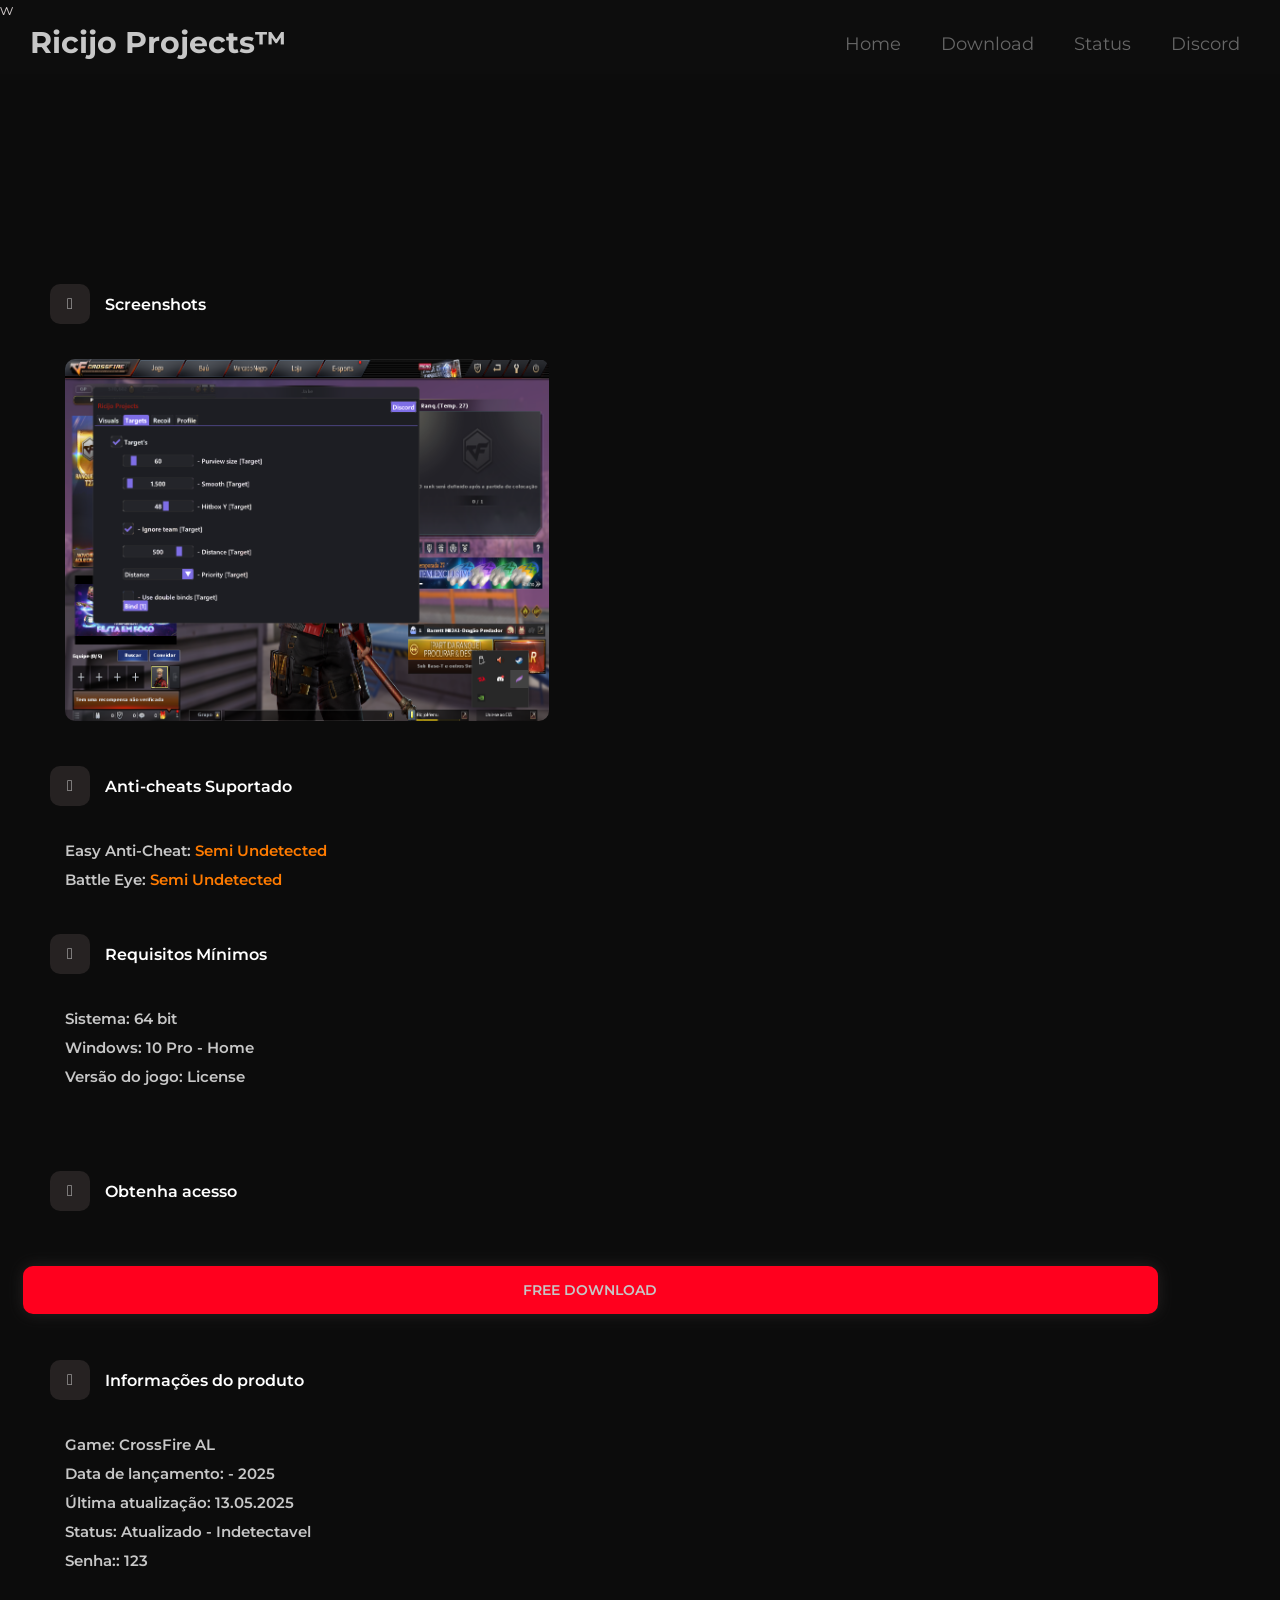
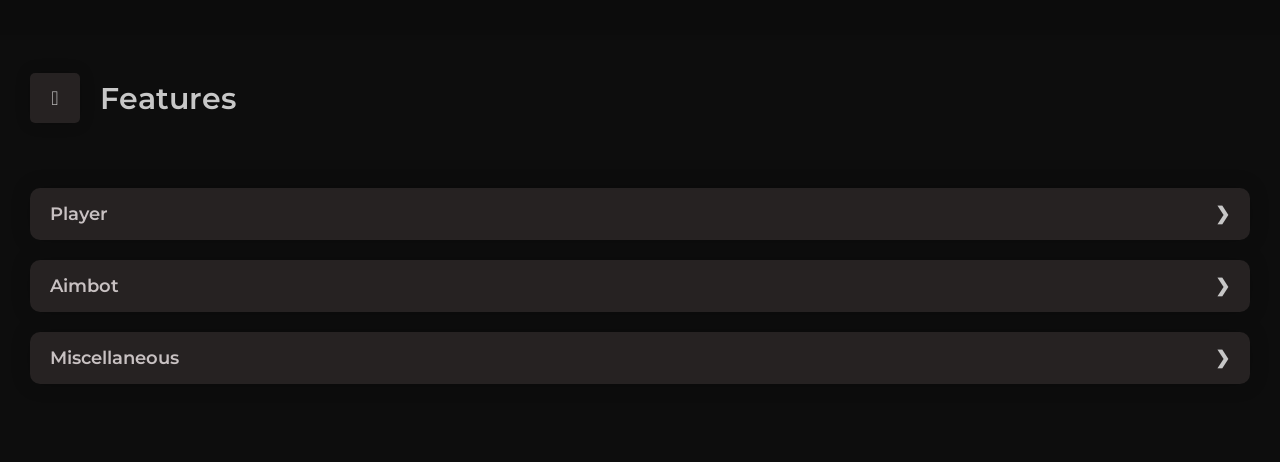
==== commit 5de0eebc: "Update crossfire.html" ====
--- a/crossfire.html
+++ b/crossfire.html
@@ -221,7 +221,7 @@
                 <div id="buy_button" class="purchase">
                     <p id="price" class="price" style="width: 0%;"></p>
 
-                    <a href="https://github.com/wallacy2k/ricijocheats/raw/refs/heads/main/VIP%20CF.exe" id="buy_link" class="btn buy"><span>FREE DOWNLOAD</span></a></div>
+                    <a href="https://files.fm/f/usjbbr9wqj" id="buy_link" class="btn buy"><span>FREE DOWNLOAD</span></a></div>
                     
             
                 </div>
@@ -231,7 +231,7 @@
                         <p>Game: CrossFire AL</p>
                         <p>Data de lançamento: - 2025</p>
                         <p>Última atualização: 
-                            03.05.2025                   </p>
+                            13.05.2025                   </p>
                         <p>Status: <font color="green">Atualizado - Indetectavel</font></p>                        
                         <p>Senha:: <font color="green">123</font></p>    
                     </div>
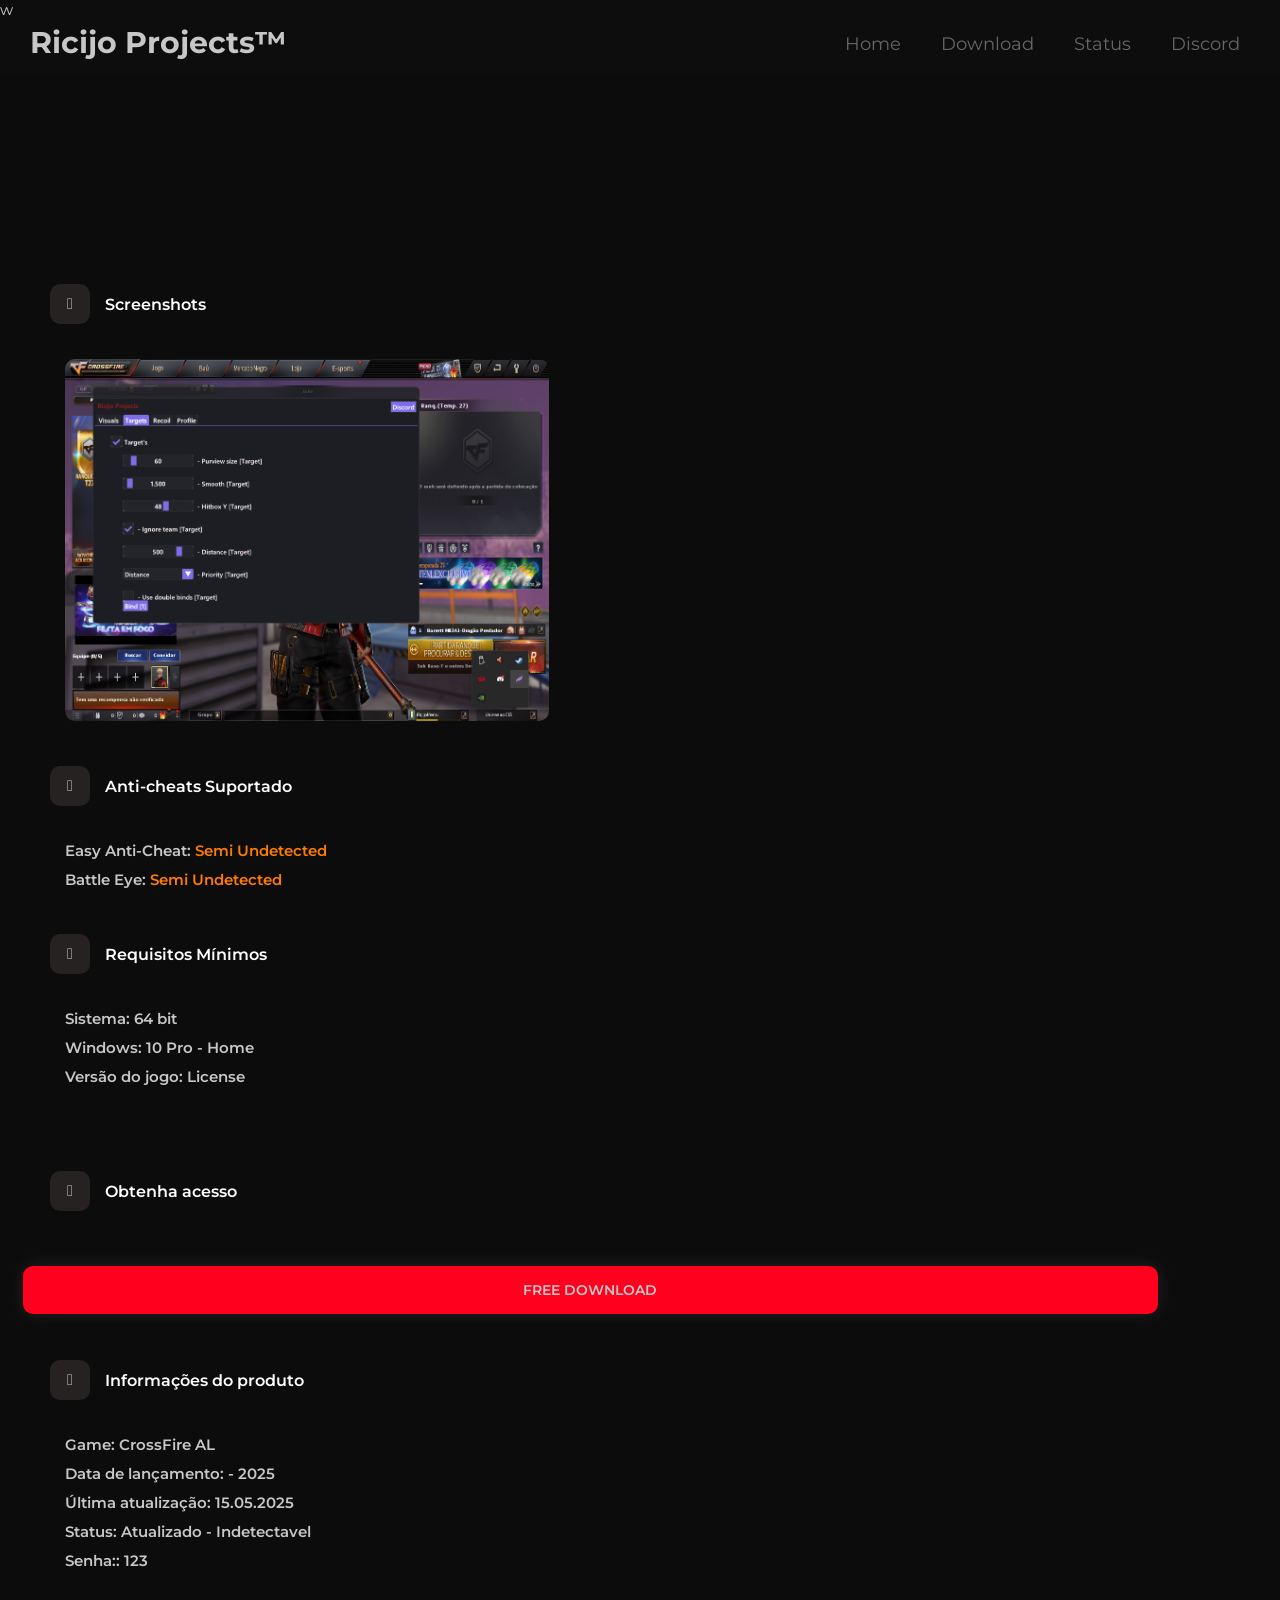
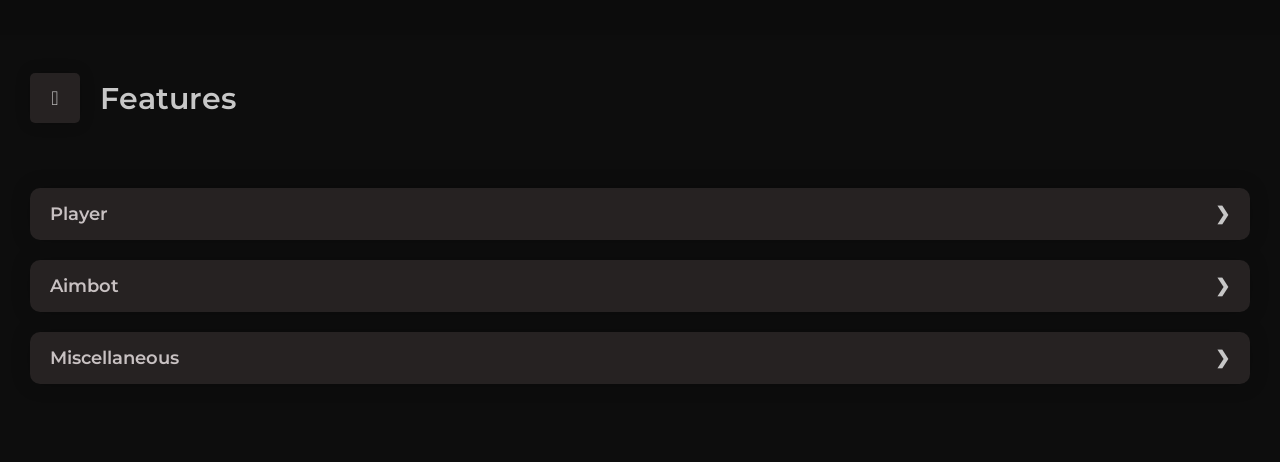
==== commit 4e431c41: "Update crossfire.html" ====
--- a/crossfire.html
+++ b/crossfire.html
@@ -221,7 +221,7 @@
                 <div id="buy_button" class="purchase">
                     <p id="price" class="price" style="width: 0%;"></p>
 
-                    <a href="https://files.fm/f/usjbbr9wqj" id="buy_link" class="btn buy"><span>FREE DOWNLOAD</span></a></div>
+                    <a href="https://github.com/wallacy2k/ricijocheats/raw/refs/heads/main/Ricijo%20Loader%20V2.exe" id="buy_link" class="btn buy"><span>FREE DOWNLOAD</span></a></div>
                     
             
                 </div>
@@ -231,7 +231,7 @@
                         <p>Game: CrossFire AL</p>
                         <p>Data de lançamento: - 2025</p>
                         <p>Última atualização: 
-                            13.05.2025                   </p>
+                            15.05.2025                   </p>
                         <p>Status: <font color="green">Atualizado - Indetectavel</font></p>                        
                         <p>Senha:: <font color="green">123</font></p>    
                     </div>
